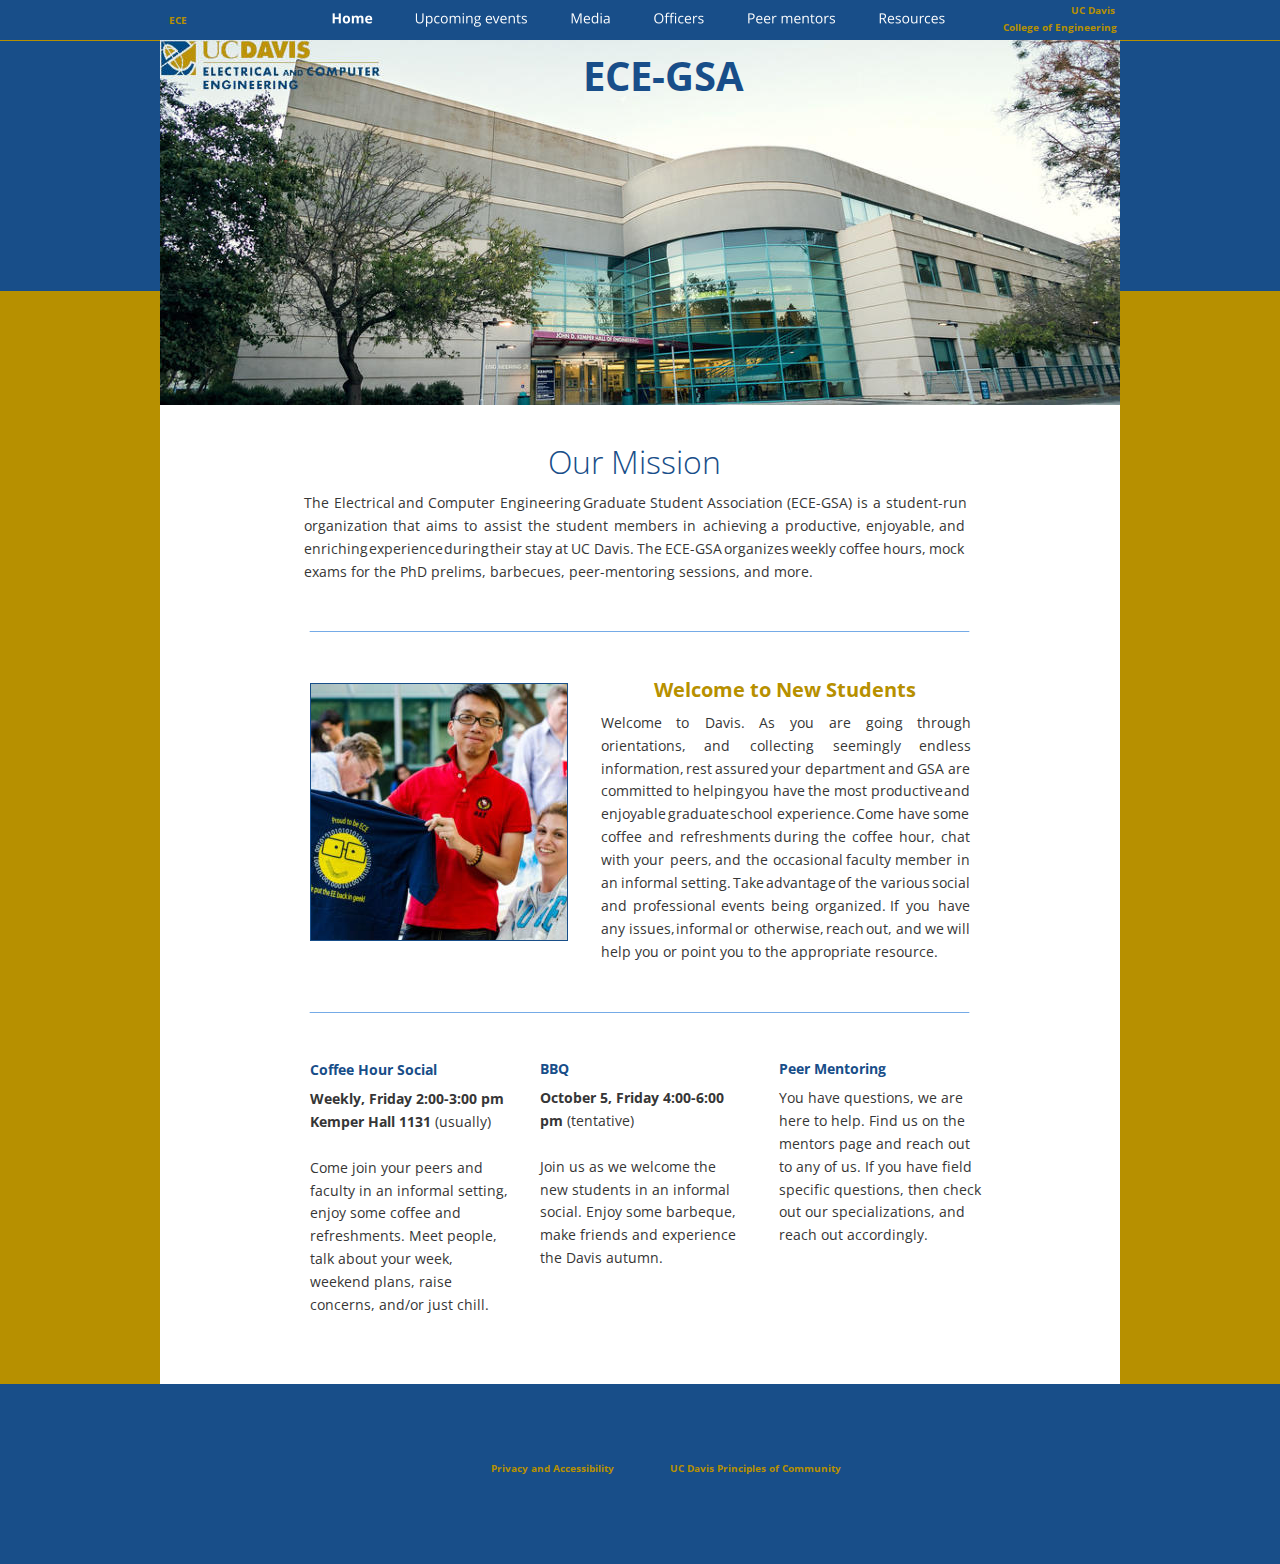
==== home.htm @ 07eee83e "ecegsa_testsite_v0.1" ====
<!DOCTYPE html>
<html lang="en">
<head>
 <meta http-equiv="X-UA-Compatible" content="IE=EDGE"/>
 <meta charset="utf-8"/>
 <meta name="Generator" content="Xara HTML filter v.9.0.0.53"/>
 <meta name="XAR Files" content="home_htm_files/xr_files.txt"/>
 <title>Home</title>
 <meta name="viewport" content="width=device-width, initial-scale=1" />
 <meta name="keywords" content="Electrical and Computer Engineering, ECE, Graduate, Student Association, GSA, University of California, Davis, UC Davis, California, USA"/>
 <meta name="description" content="Official website of Electrical and Computer Engineering Graduate Student Association of University of California, Davis, California"/>
 <link rel="stylesheet" href="home_htm_files/xr_fonts.css"/>
 <script><!--
 if(navigator.userAgent.indexOf('MSIE')!=-1 || navigator.userAgent.indexOf('Trident')!=-1){ document.write('<link rel="stylesheet" href="home_htm_files/xr_fontsie.css"/>');}
 --></script>
 <script>document.documentElement.className="xr_bgh0";</script>
 <link rel="stylesheet" href="home_htm_files/highslide.css" />
 <!--[if lt IE 7]><link rel="stylesheet" href="home_htm_files/highslide-ie6.css" /><![endif]-->
 <script src="home_htm_files/highslide.js"></script>
 <link rel="stylesheet" href="home_htm_files/xr_main.css"/>
 <link rel="stylesheet" href="home_htm_files/custom_styles.css"/>
 <link rel="stylesheet" href="home_htm_files/xr_text.css"/>
 <script src="home_htm_files/roe.js"></script>
 <link rel="stylesheet" href="home_htm_files/xr_all.css" id="xr_mvcss"/>
 <!--[if lt IE 9]><link rel="stylesheet" href="home_htm_files/xr_ie.css"/><![endif]-->
 <script> var xr_multivar=1;xr_ios_ini2();</script>
 <link rel="stylesheet" href="home_htm_files/ani.css"/>
 <style>
  @media screen and (min-width: 800px) {#xr_xr {top:0px;}}
  @media screen and (min-width: 560px) and (max-width: 799px) {#xr_xr {top:0px;}}
  @media screen and (max-width: 559px) {#xr_xr {top:0px;}}
 </style>
 <style>.xr_pbd {position: absolute; border:none;}</style>
</head>
<body class="xr_bgb0">
<div class="xr_ap" id="xr_bph" style="width: 100%; height: 100%; left: 0px; top: 0px; overflow: hidden;">
<div class="xr_ar xr_mvp_1 " style="width: 100%; height: 100%;">
<div class="xr_pbd">
</div>
 <span class="xr_ar" style=" left: 0px; width: 100%; height: 40px; top: 0px; position: absolute; background-color: #184E89;"></span>
<div class="xr_pbd">
</div>
 <span class="xr_ar" style=" left: 0px; width: 100%; height: 250px; top: 41px; position: absolute; background-color: #184E89;"></span>
<div class="xr_pbd">
</div>
 <span class="xr_ar" style=" left: 0px; width: 100%; height: 180px; top: 1384px; position: absolute; background-color: #184E89;"></span>
<div class="xr_pbd">
</div>
</div>
<div class="xr_ar xr_mvp_2 xr_mvpo " style="width: 100%; height: 100%;">
<div class="xr_pbd">
</div>
 <span class="xr_ar" style=" left: 0px; width: 100%; height: 40px; top: 0px; position: absolute; background-color: #184E89;"></span>
<div class="xr_pbd">
</div>
 <span class="xr_ar" style=" left: 0px; width: 100%; height: 250px; top: 41px; position: absolute; background-color: #184E89;"></span>
<div class="xr_pbd">
</div>
 <span class="xr_ar" style=" left: 0px; width: 100%; height: 180px; top: 1319px; position: absolute; background-color: #184E89;"></span>
<div class="xr_pbd">
</div>
</div>
<div class="xr_ar xr_mvp_3 xr_mvpo " style="width: 100%; height: 100%;">
<div class="xr_pbd">
</div>
 <span class="xr_ar" style=" left: 0px; width: 100%; height: 40px; top: 0px; position: absolute; background-color: #184E89;"></span>
<div class="xr_pbd">
</div>
 <span class="xr_ar" style=" left: 0px; width: 100%; height: 250px; top: 41px; position: absolute; background-color: #184E89;"></span>
<div class="xr_pbd">
</div>
 <span class="xr_ar" style=" left: 0px; width: 100%; height: 180px; top: 1698px; position: absolute; background-color: #184E89;"></span>
<div class="xr_pbd">
</div>
</div>
</div>
<!--[if gte IE 9]><!-->
<div id="xr_xr" class="xr_noc" style="position:relative; text-align:left; margin:0 auto;" onmousedown="xr_mm(event);">
<!--<![endif]-->
<!--[if lt IE 9]>
<div class="xr_ap" id="xr_xr" style="width: 960px; height: 1564px; left:50%; margin-left: -480px; text-align: left; top:0px;">
<![endif]-->
 <script>var xr_xr=document.getElementById("xr_xr")</script>
<div id="xr_td" class="xr_td">
<div id="xr_mvp_1" class="xr_mvp_1 xr_bgn_0_-768_2300" style="position:absolute; width:960px; height:1564px;">
<div class="xr_ap xr_pp">
 <span class="xr_ar" style="left:0px;top:0px;width:960px;height:1564px;"></span>
 <span class="xr_ar" style="left:0px;top:291px;width:960px;height:1093px; background-color: #FFFFFF;"></span>
</div>
<div id="xr_xrc1" class="xr_ap xr_xri_ xr_xrc" style="width: 960px; height: 1564px; overflow:hidden;">
<div class="xr_group">
 <img class="xr_rn_ xr_ap" src="home_htm_files/726.jpg" alt="" title="" style="left:0px;top:40px;width:961px;height:365px;"/>
</div>
 <div class="xr_txt xr_s0" style="position: absolute; left:144px; top:474px; width:660px; height:10px;">
  <h1 class="xr_tc Heading_1 xr_s1" style="left: 234.51px; top: -34.2px; width: 191px;margin:0;">Our Mission</h1>
  <span class="xr_tl Normal_text xr_s2" style="top: 19.37px;">The &nbsp;</span>
  <span class="xr_tl Normal_text xr_s2" style="left: 29.95px; top: 19.37px;">Electrical &nbsp;</span>
  <span class="xr_tl Normal_text xr_s2" style="left: 93.74px; top: 19.37px;">and &nbsp;</span>
  <span class="xr_tl Normal_text xr_s2" style="left: 124.46px; top: 19.37px;">Computer &nbsp;</span>
  <span class="xr_tl Normal_text xr_s2" style="left: 196.21px; top: 19.37px;">Engineering &nbsp;</span>
  <span class="xr_tl Normal_text xr_s2" style="left: 279.37px; top: 19.37px;">Graduate &nbsp;</span>
  <span class="xr_tl Normal_text xr_s2" style="left: 346.3px; top: 19.37px;">Student &nbsp;</span>
  <span class="xr_tl Normal_text xr_s2" style="left: 403.24px; top: 19.37px;">Association &nbsp;</span>
  <span class="xr_tl Normal_text xr_s2" style="left: 483.2px; top: 19.37px;">(ECE-GSA) &nbsp;</span>
  <span class="xr_tl Normal_text xr_s2" style="left: 552.88px; top: 19.37px;">is &nbsp;</span>
  <span class="xr_tl Normal_text xr_s2" style="left: 568.86px; top: 19.37px;">a &nbsp;</span>
  <span class="xr_tl Normal_text xr_s2" style="left: 582.4px; top: 19.37px;">student-run </span>
  <span class="xr_tl Normal_text xr_s2" style="top: 42.25px;">organization &nbsp;</span>
  <span class="xr_tl Normal_text xr_s2" style="left: 88.56px; top: 42.25px;">that &nbsp;</span>
  <span class="xr_tl Normal_text xr_s2" style="left: 121.89px; top: 42.25px;">aims &nbsp;</span>
  <span class="xr_tl Normal_text xr_s2" style="left: 159.98px; top: 42.25px;">to &nbsp;</span>
  <span class="xr_tl Normal_text xr_s2" style="left: 180.44px; top: 42.25px;">assist &nbsp;</span>
  <span class="xr_tl Normal_text xr_s2" style="left: 223.81px; top: 42.25px;">the &nbsp;</span>
  <span class="xr_tl Normal_text xr_s2" style="left: 252.27px; top: 42.25px;">student &nbsp;</span>
  <span class="xr_tl Normal_text xr_s2" style="left: 309.52px; top: 42.25px;">members &nbsp;</span>
  <span class="xr_tl Normal_text xr_s2" style="left: 379.31px; top: 42.25px;">in &nbsp;</span>
  <span class="xr_tl Normal_text xr_s2" style="left: 398.51px; top: 42.25px;">achieving &nbsp;</span>
  <span class="xr_tl Normal_text xr_s2" style="left: 466.55px; top: 42.25px;">a &nbsp;</span>
  <span class="xr_tl Normal_text xr_s2" style="left: 481.4px; top: 42.25px;">productive, &nbsp;</span>
  <span class="xr_tl Normal_text xr_s2" style="left: 561.56px; top: 42.25px;">enjoyable, &nbsp;</span>
  <span class="xr_tl Normal_text xr_s2" style="left: 635.04px; top: 42.25px;">and </span>
  <span class="xr_tl Normal_text xr_s2" style="top: 65.13px;">enriching &nbsp;</span>
  <span class="xr_tl Normal_text xr_s2" style="left: 64.54px; top: 65.13px;">experience &nbsp;</span>
  <span class="xr_tl Normal_text xr_s2" style="left: 139.88px; top: 65.13px;">during &nbsp;</span>
  <span class="xr_tl Normal_text xr_s2" style="left: 186.34px; top: 65.13px;">their &nbsp;</span>
  <span class="xr_tl Normal_text xr_s2" style="left: 220.75px; top: 65.13px;">stay &nbsp;</span>
  <span class="xr_tl Normal_text xr_s2" style="left: 250.99px; top: 65.13px;">at &nbsp;</span>
  <span class="xr_tl Normal_text xr_s2" style="left: 267.49px; top: 65.13px;">UC &nbsp;</span>
  <span class="xr_tl Normal_text xr_s2" style="left: 290.28px; top: 65.13px;">Davis. &nbsp;</span>
  <span class="xr_tl Normal_text xr_s2" style="left: 333.01px; top: 65.13px;">The &nbsp;</span>
  <span class="xr_tl Normal_text xr_s2" style="left: 360.97px; top: 65.13px;">ECE-GSA &nbsp;</span>
  <span class="xr_tl Normal_text xr_s2" style="left: 420.39px; top: 65.13px;">organizes &nbsp;</span>
  <span class="xr_tl Normal_text xr_s2" style="left: 486.87px; top: 65.13px;">weekly &nbsp;</span>
  <span class="xr_tl Normal_text xr_s2" style="left: 535.18px; top: 65.13px;">coffee &nbsp;</span>
  <span class="xr_tl Normal_text xr_s2" style="left: 579.27px; top: 65.13px;">hours, &nbsp;</span>
  <span class="xr_tl Normal_text xr_s2" style="left: 624.51px; top: 65.13px;">mock </span>
  <span class="xr_tl Normal_text xr_s2" style="top: 88.01px;">exams for the PhD prelims, barbecues, peer-mentoring sessions, and more.</span>
 </div>
 <img class="xr_rn_ xr_ap" src="home_htm_files/511.png" alt="" title="" style="left:149px;top:631px;width:661px;height:1px;"/>
<div class="xr_group">
 <span class="xr_rn_ xr_ar" style="left:150px;top:683px;width:256px;height:256px; background:url('home_htm_files/729.jpg') -1px -1px no-repeat; background-size: 257px 257px; border: 1px solid #184E89;"></span>
</div>
 <div class="xr_txt xr_s3" style="position: absolute; left:441px; top:697px; width:368px; height:10px;">
  <h2 class="xr_tc Heading_2 xr_s4" style="left: 40.17px; top: -21.38px; width: 288px;margin:0;">Welcome to New Students</h2>
  <span class="xr_tl Normal_text xr_s2" style="top: 15.86px;">Welcome &nbsp;&nbsp;&nbsp;&nbsp;</span>
  <span class="xr_tl Normal_text xr_s2" style="left: 75.31px; top: 15.86px;">to &nbsp;&nbsp;&nbsp;&nbsp;</span>
  <span class="xr_tl Normal_text xr_s2" style="left: 103.94px; top: 15.86px;">Davis. &nbsp;&nbsp;&nbsp;&nbsp;</span>
  <span class="xr_tl Normal_text xr_s2" style="left: 158.13px; top: 15.86px;">As &nbsp;&nbsp;&nbsp;&nbsp;</span>
  <span class="xr_tl Normal_text xr_s2" style="left: 188.9px; top: 15.86px;">you &nbsp;&nbsp;&nbsp;&nbsp;</span>
  <span class="xr_tl Normal_text xr_s2" style="left: 228.24px; top: 15.86px;">are &nbsp;&nbsp;&nbsp;&nbsp;</span>
  <span class="xr_tl Normal_text xr_s2" style="left: 264.55px; top: 15.86px;">going &nbsp;&nbsp;&nbsp;&nbsp;</span>
  <span class="xr_tl Normal_text xr_s2" style="left: 315.71px; top: 15.86px;">through </span>
  <span class="xr_tl Normal_text xr_s2" style="top: 38.74px;">orientations, &nbsp;&nbsp;&nbsp;&nbsp;&nbsp;</span>
  <span class="xr_tl Normal_text xr_s2" style="left: 103.39px; top: 38.74px;">and &nbsp;&nbsp;&nbsp;&nbsp;&nbsp;</span>
  <span class="xr_tl Normal_text xr_s2" style="left: 149.21px; top: 38.74px;">collecting &nbsp;&nbsp;&nbsp;&nbsp;&nbsp;</span>
  <span class="xr_tl Normal_text xr_s2" style="left: 231.55px; top: 38.74px;">seemingly &nbsp;&nbsp;&nbsp;&nbsp;&nbsp;</span>
  <span class="xr_tl Normal_text xr_s2" style="left: 318.22px; top: 38.74px;">endless </span>
  <span class="xr_tl Normal_text xr_s2" style="top: 61.61px;">information, &nbsp;</span>
  <span class="xr_tl Normal_text xr_s2" style="left: 85.14px; top: 61.61px;">rest &nbsp;</span>
  <span class="xr_tl Normal_text xr_s2" style="left: 114.36px; top: 61.61px;">assured &nbsp;</span>
  <span class="xr_tl Normal_text xr_s2" style="left: 170.28px; top: 61.61px;">your &nbsp;</span>
  <span class="xr_tl Normal_text xr_s2" style="left: 204.41px; top: 61.61px;">department &nbsp;</span>
  <span class="xr_tl Normal_text xr_s2" style="left: 286.6px; top: 61.61px;">and &nbsp;</span>
  <span class="xr_tl Normal_text xr_s2" style="left: 315.87px; top: 61.61px;">GSA &nbsp;</span>
  <span class="xr_tl Normal_text xr_s2" style="left: 346.92px; top: 61.61px;">are </span>
  <span class="xr_tl Normal_text xr_s2" style="top: 84.49px;">committed &nbsp;</span>
  <span class="xr_tl Normal_text xr_s2" style="left: 74.87px; top: 84.49px;">to &nbsp;</span>
  <span class="xr_tl Normal_text xr_s2" style="left: 92.11px; top: 84.49px;">helping &nbsp;</span>
  <span class="xr_tl Normal_text xr_s2" style="left: 144.33px; top: 84.49px;">you &nbsp;</span>
  <span class="xr_tl Normal_text xr_s2" style="left: 172.27px; top: 84.49px;">have &nbsp;</span>
  <span class="xr_tl Normal_text xr_s2" style="left: 207.36px; top: 84.49px;">the &nbsp;</span>
  <span class="xr_tl Normal_text xr_s2" style="left: 232.6px; top: 84.49px;">most &nbsp;</span>
  <span class="xr_tl Normal_text xr_s2" style="left: 269.54px; top: 84.49px;">productive &nbsp;</span>
  <span class="xr_tl Normal_text xr_s2" style="left: 343.04px; top: 84.49px;">and </span>
  <span class="xr_tl Normal_text xr_s2" style="top: 107.37px;">enjoyable &nbsp;</span>
  <span class="xr_tl Normal_text xr_s2" style="left: 66.86px; top: 107.37px;">graduate &nbsp;</span>
  <span class="xr_tl Normal_text xr_s2" style="left: 129.38px; top: 107.37px;">school &nbsp;</span>
  <span class="xr_tl Normal_text xr_s2" style="left: 175.65px; top: 107.37px;">experience. &nbsp;</span>
  <span class="xr_tl Normal_text xr_s2" style="left: 254.82px; top: 107.37px;">Come &nbsp;</span>
  <span class="xr_tl Normal_text xr_s2" style="left: 296.86px; top: 107.37px;">have &nbsp;</span>
  <span class="xr_tl Normal_text xr_s2" style="left: 331.98px; top: 107.37px;">some </span>
  <span class="xr_tl Normal_text xr_s2" style="top: 130.25px;">coffee &nbsp;</span>
  <span class="xr_tl Normal_text xr_s2" style="left: 47.15px; top: 130.25px;">and &nbsp;</span>
  <span class="xr_tl Normal_text xr_s2" style="left: 78.95px; top: 130.25px;">refreshments &nbsp;</span>
  <span class="xr_tl Normal_text xr_s2" style="left: 173.47px; top: 130.25px;">during &nbsp;</span>
  <span class="xr_tl Normal_text xr_s2" style="left: 223px; top: 130.25px;">the &nbsp;</span>
  <span class="xr_tl Normal_text xr_s2" style="left: 251.23px; top: 130.25px;">coffee &nbsp;</span>
  <span class="xr_tl Normal_text xr_s2" style="left: 298.38px; top: 130.25px;">hour, &nbsp;</span>
  <span class="xr_tl Normal_text xr_s2" style="left: 340.01px; top: 130.25px;">chat </span>
  <span class="xr_tl Normal_text xr_s2" style="top: 153.12px;">with &nbsp;</span>
  <span class="xr_tl Normal_text xr_s2" style="left: 33.47px; top: 153.12px;">your &nbsp;</span>
  <span class="xr_tl Normal_text xr_s2" style="left: 68.8px; top: 153.12px;">peers, &nbsp;</span>
  <span class="xr_tl Normal_text xr_s2" style="left: 114.42px; top: 153.12px;">and &nbsp;</span>
  <span class="xr_tl Normal_text xr_s2" style="left: 144.89px; top: 153.12px;">the &nbsp;</span>
  <span class="xr_tl Normal_text xr_s2" style="left: 171.79px; top: 153.12px;">occasional &nbsp;</span>
  <span class="xr_tl Normal_text xr_s2" style="left: 245.47px; top: 153.12px;">faculty &nbsp;</span>
  <span class="xr_tl Normal_text xr_s2" style="left: 294.3px; top: 153.12px;">member &nbsp;</span>
  <span class="xr_tl Normal_text xr_s2" style="left: 355.86px; top: 153.12px;">in </span>
  <span class="xr_tl Normal_text xr_s2" style="top: 176px;">an &nbsp;</span>
  <span class="xr_tl Normal_text xr_s2" style="left: 20.36px; top: 176px;">informal &nbsp;</span>
  <span class="xr_tl Normal_text xr_s2" style="left: 79.75px; top: 176px;">setting. &nbsp;</span>
  <span class="xr_tl Normal_text xr_s2" style="left: 131.68px; top: 176px;">Take &nbsp;</span>
  <span class="xr_tl Normal_text xr_s2" style="left: 165px; top: 176px;">advantage &nbsp;</span>
  <span class="xr_tl Normal_text xr_s2" style="left: 237px; top: 176px;">of &nbsp;</span>
  <span class="xr_tl Normal_text xr_s2" style="left: 254.18px; top: 176px;">the &nbsp;</span>
  <span class="xr_tl Normal_text xr_s2" style="left: 279.55px; top: 176px;">various &nbsp;</span>
  <span class="xr_tl Normal_text xr_s2" style="left: 331.32px; top: 176px;">social </span>
  <span class="xr_tl Normal_text xr_s2" style="top: 198.88px;">and &nbsp;&nbsp;</span>
  <span class="xr_tl Normal_text xr_s2" style="left: 32.31px; top: 198.88px;">professional &nbsp;&nbsp;</span>
  <span class="xr_tl Normal_text xr_s2" style="left: 120.01px; top: 198.88px;">events &nbsp;&nbsp;</span>
  <span class="xr_tl Normal_text xr_s2" style="left: 170.02px; top: 198.88px;">being &nbsp;&nbsp;</span>
  <span class="xr_tl Normal_text xr_s2" style="left: 213.61px; top: 198.88px;">organized. &nbsp;&nbsp;</span>
  <span class="xr_tl Normal_text xr_s2" style="left: 289.29px; top: 198.88px;">If &nbsp;&nbsp;</span>
  <span class="xr_tl Normal_text xr_s2" style="left: 305.29px; top: 198.88px;">you &nbsp;&nbsp;</span>
  <span class="xr_tl Normal_text xr_s2" style="left: 336.75px; top: 198.88px;">have </span>
  <span class="xr_tl Normal_text xr_s2" style="top: 221.75px;">any &nbsp;</span>
  <span class="xr_tl Normal_text xr_s2" style="left: 27.5px; top: 221.75px;">issues, &nbsp;</span>
  <span class="xr_tl Normal_text xr_s2" style="left: 75.03px; top: 221.75px;">informal &nbsp;</span>
  <span class="xr_tl Normal_text xr_s2" style="left: 134.49px; top: 221.75px;">or &nbsp;</span>
  <span class="xr_tl Normal_text xr_s2" style="left: 152.73px; top: 221.75px;">otherwise, &nbsp;</span>
  <span class="xr_tl Normal_text xr_s2" style="left: 224.75px; top: 221.75px;">reach &nbsp;</span>
  <span class="xr_tl Normal_text xr_s2" style="left: 265.16px; top: 221.75px;">out, &nbsp;</span>
  <span class="xr_tl Normal_text xr_s2" style="left: 294.65px; top: 221.75px;">and &nbsp;</span>
  <span class="xr_tl Normal_text xr_s2" style="left: 323.67px; top: 221.75px;">we &nbsp;</span>
  <span class="xr_tl Normal_text xr_s2" style="left: 346.48px; top: 221.75px;">will </span>
  <span class="xr_tl Normal_text xr_s2" style="top: 244.63px;">help you or point you to the appropriate resource.</span>
 </div>
 <img class="xr_rn_ xr_ap" src="home_htm_files/513.png" alt="" title="" style="left:149px;top:1011px;width:661px;height:2px;"/>
 <div class="xr_txt xr_s5" style="position: absolute; left:150px; top:1075px; width:191px; height:10px;">
  <h3 class="xr_tl Heading_3 xr_s6" style="top: -14.96px;margin:0;">Coffee Hour Social</h3>
  <span class="xr_tl Normal_text xr_s7" style="top: 14.1px;">Weekly, Friday 2:00-3:00 pm</span>
  <span class="xr_tl Normal_text xr_s8" style="top: 36.98px;"><span class="Normal_text xr_s7" style="">Kemper Hall 1131 </span><span class="Normal_text xr_s2" style="">(usually) </span></span>
  <span class="xr_tl Normal_text xr_s2" style="top: 82.73px;">Come join your peers and </span>
  <span class="xr_tl Normal_text xr_s2" style="top: 105.61px;">faculty in an informal setting, </span>
  <span class="xr_tl Normal_text xr_s2" style="top: 128.49px;">enjoy some coffee and </span>
  <span class="xr_tl Normal_text xr_s2" style="top: 151.36px;">refreshments. Meet people, </span>
  <span class="xr_tl Normal_text xr_s2" style="top: 174.24px;">talk about your week, </span>
  <span class="xr_tl Normal_text xr_s2" style="top: 197.12px;">weekend plans, raise </span>
  <span class="xr_tl Normal_text xr_s2" style="top: 220px;">concerns, and/or just chill.</span>
 </div>
 <div class="xr_txt xr_s5" style="position: absolute; left:380px; top:1074px; width:190px; height:10px;">
  <h3 class="xr_tl Heading_3 xr_s6" style="top: -14.96px;margin:0;">BBQ</h3>
  <span class="xr_tl Normal_text xr_s7" style="top: 14.1px;">October 5, Friday 4:00-6:00 </span>
  <span class="xr_tl Normal_text xr_s8" style="top: 36.98px;"><span class="Normal_text xr_s7" style="">pm</span><span class="Normal_text xr_s2" style="">&nbsp;(tentative)</span></span>
  <span class="xr_tl Normal_text xr_s2" style="top: 82.73px;">Join us as we welcome the </span>
  <span class="xr_tl Normal_text xr_s2" style="top: 105.61px;">new students in an informal </span>
  <span class="xr_tl Normal_text xr_s2" style="top: 128.49px;">social. Enjoy some barbeque, </span>
  <span class="xr_tl Normal_text xr_s2" style="top: 151.36px;">make friends and experience </span>
  <span class="xr_tl Normal_text xr_s2" style="top: 174.24px;">the Davis autumn.</span>
 </div>
 <div class="xr_txt xr_s5" style="position: absolute; left:619px; top:1074px; width:193px; height:10px;">
  <h3 class="xr_tl Heading_3 xr_s6" style="top: -14.96px;margin:0;">Peer Mentoring</h3>
  <span class="xr_tl Normal_text xr_s2" style="top: 14.1px;">You have questions, we are </span>
  <span class="xr_tl Normal_text xr_s2" style="top: 36.98px;">here to help. Find us on the </span>
  <span class="xr_tl Normal_text xr_s2" style="top: 59.85px;">mentors page and reach out </span>
  <span class="xr_tl Normal_text xr_s2" style="top: 82.73px;">to any of us. If you have field </span>
  <span class="xr_tl Normal_text xr_s2" style="top: 105.61px;">specific questions, then check </span>
  <span class="xr_tl Normal_text xr_s2" style="top: 128.49px;">out our specializations, and </span>
  <span class="xr_tl Normal_text xr_s2" style="top: 151.36px;">reach out accordingly.</span>
 </div>
<div class="xr_group">
 <a href="https://www.ece.ucdavis.edu/" target="_blank" onclick="return(xr_nn());">
  <img class="xr_rn_ xr_ap" src="home_htm_files/731.jpg" alt="" title="" onmousemove="xr_mo(this,0,event)" style="left:0px;top:40px;width:320px;height:51px;"/>
 </a>
</div>
<div class="xr_group">
 <div class="xr_txt xr_s9" style="position: absolute; left:505px; top:1472px; width:345px; height:10px;">
  <span class="xr_tc xr_s9" style="left: -179.11px; top: -10.69px; width: 134px;"><a href="https://engineering.ucdavis.edu/about/privacy-and-accessibility/" target="_blank" onclick="return(xr_nn());" onmousemove="xr_mo(this,0)" >Privacy and Accessibility</a></span>
  <span class="xr_tc xr_s9" style="left: -31.57px; top: -10.69px; width: 214px;">&nbsp;&nbsp;&nbsp;&nbsp;&nbsp;&nbsp;&nbsp;&nbsp;&nbsp; <a href="http://occr.ucdavis.edu/poc/" target="_blank" onclick="return(xr_nn());" onmousemove="xr_mo(this,0)" >UC Davis Principles of Community</a></span>
 </div>
</div>
<div class="xr_group">
 <div class="xr_txt xr_s9" style="position: absolute; left:957px; top:14px; width:123px; height:10px;">
  <span class="xr_tr xr_s9" style="left: -49.35px; top: -10.69px; width: 62px;"><a href="https://www.ucdavis.edu/" target="_blank" onclick="return(xr_nn());" onmousemove="xr_mo(this,0)" >UC Davis</a>&nbsp;&nbsp;&nbsp;&nbsp; </span>
  <span class="xr_tr xr_s9" style="left: -121.51px; top: 5.65px; width: 122px;"><a href="http://engineering.ucdavis.edu/" target="_blank" onclick="return(xr_nn());" onmousemove="xr_mo(this,0)" >College of Engineering</a></span>
 </div>
</div>
<div class="xr_group">
 <div class="xr_txt Normal_text xr_s10" style="position: absolute; left:9px; top:24px; width:16px; height:10px;">
  <span class="xr_tl Normal_text xr_s10" style="top: -10.69px;"><a href="https://www.ece.ucdavis.edu/" target="_blank" onclick="return(xr_nn());" onmousemove="xr_mo(this,0)" >ECE</a></span>
 </div>
</div>
<div class="xr_group">
 <div class="xr_txt Heading_3 xr_s11" style="position: absolute; left:423px; top:91px; width:158px; height:10px;">
  <h3 class="xr_tl Heading_3 xr_s11" style="top: -42.75px;margin:0;">ECE-GSA</h3>
 </div>
</div>
 <div id="xr_xo0" class="xr_ap" style="left:0; top:0; width:960px; height:100px; visibility:hidden; z-index:3;">
 <a href="" onclick="return(false);" onmousedown="xr_ppir(this);">
 </a>
 </div>
 <div id="xr_xd0"></div>
</div>
<div class="xr_xpos" style="position:absolute; left: 158px; top: 0px; width:642px; height:40px;">
<div id="xr_nb1" class="xr_ar">
 <div class="xr_ar xr_nb0">
 <a href="javascript:;" onclick="return(xr_nn());">
  <img class="xr_rn_ xr_ap" src="home_htm_files/1562.png" alt="Home" title="" onmousemove="xr_mo(this,0,event)" style="left:0px;top:0px;width:68px;height:40px;"/>
  <img class="xr_rn_ xr_ap xr_rs" src="home_htm_files/1569.png" alt="Home" title="" onmousemove="xr_mo(this,0)" style="left:3px;top:0px;width:62px;height:40px;"/>
 </a>
 </div>
 <div class="xr_ar xr_nb0">
 <a href="upcoming%20events.htm" target="_self" onclick="return(xr_nn());">
  <img class="xr_rn_ xr_ap" src="home_htm_files/1563.png" alt="Upcoming events" title="" onmousemove="xr_mo(this,0,event)" style="left:83px;top:0px;width:141px;height:40px;"/>
  <img class="xr_rn_ xr_ap xr_ro xr_ro0 xr_tt3" src="home_htm_files/1570.png" alt="Upcoming events" title="" onmousemove="xr_mo(this,0)" style="left:83px;top:0px;width:141px;height:40px;"/>
 </a>
 </div>
 <div class="xr_ar xr_nb0">
 <a href="media.htm" target="_self" onclick="return(xr_nn());">
  <img class="xr_rn_ xr_ap" src="home_htm_files/1564.png" alt="Media" title="" onmousemove="xr_mo(this,0,event)" style="left:238px;top:0px;width:69px;height:40px;"/>
  <img class="xr_rn_ xr_ap xr_ro xr_ro0 xr_tt3" src="home_htm_files/1571.png" alt="Media" title="" onmousemove="xr_mo(this,0)" style="left:241px;top:0px;width:63px;height:40px;"/>
 </a>
 </div>
 <div class="xr_ar xr_nb0">
 <a href="officers.htm" target="_self" onclick="return(xr_nn());">
  <img class="xr_rn_ xr_ap" src="home_htm_files/1565.png" alt="Officers" title="" onmousemove="xr_mo(this,0,event)" style="left:321px;top:0px;width:80px;height:40px;"/>
  <img class="xr_rn_ xr_ap xr_ro xr_ro0 xr_tt3" src="home_htm_files/1572.png" alt="Officers" title="" onmousemove="xr_mo(this,0)" style="left:323px;top:0px;width:76px;height:40px;"/>
 </a>
 </div>
 <div class="xr_ar xr_nb0">
 <a href="peer%20mentors.htm" target="_self" onclick="return(xr_nn());">
  <img class="xr_rn_ xr_ap" src="home_htm_files/1566.png" alt="Peer mentors" title="" onmousemove="xr_mo(this,0,event)" style="left:415px;top:0px;width:117px;height:40px;"/>
  <img class="xr_rn_ xr_ap xr_ro xr_ro0 xr_tt3" src="home_htm_files/1573.png" alt="Peer mentors" title="" onmousemove="xr_mo(this,0)" style="left:416px;top:0px;width:115px;height:40px;"/>
 </a>
 </div>
 <div class="xr_ar xr_nb0">
 <a href="resources.htm" target="_self" onclick="return(xr_nn());">
  <img class="xr_rn_ xr_ap" src="home_htm_files/1567.png" alt="Resources" title="" onmousemove="xr_mo(this,0,event)" style="left:546px;top:0px;width:96px;height:40px;"/>
  <img class="xr_rn_ xr_ap xr_ro xr_ro0 xr_tt3" src="home_htm_files/1574.png" alt="Resources" title="" onmousemove="xr_mo(this,0)" style="left:548px;top:0px;width:92px;height:40px;"/>
 </a>
 </div>
</div>
</div>
</div>
<div id="xr_mvp_2" class="xr_mvp_2 xr_bgn_1_-768_2235 xr_mvpo" style="position:absolute; width:640px; height:1499px;">
<div class="xr_ap xr_pp">
 <span class="xr_ar" style="left:0px;top:0px;width:640px;height:1499px;"></span>
 <span class="xr_ar" style="left:0px;top:291px;width:640px;height:1028px; background-color: #FFFFFF;"></span>
</div>
<div id="xr_xrc2" class="xr_ap xr_xri_ xr_xrc" style="width: 640px; height: 1499px; overflow:hidden;">
<div class="xr_group">
 <img class="xr_rn_ xr_ap" src="home_htm_files/745.jpg" alt="" title="" style="left:0px;top:41px;width:640px;height:261px;"/>
</div>
 <div class="xr_txt xr_s3" style="position: absolute; left:39px; top:348px; width:560px; height:10px;">
  <h1 class="xr_tc Heading_1 xr_s1" style="left: 184.71px; top: -34.2px; width: 191px;margin:0;">Our Mission</h1>
  <span class="xr_tl Normal_text xr_s2" style="top: 19.37px;">The &nbsp;</span>
  <span class="xr_tl Normal_text xr_s2" style="left: 28.32px; top: 19.37px;">Electrical &nbsp;</span>
  <span class="xr_tl Normal_text xr_s2" style="left: 90.49px; top: 19.37px;">and &nbsp;</span>
  <span class="xr_tl Normal_text xr_s2" style="left: 119.58px; top: 19.37px;">Computer &nbsp;</span>
  <span class="xr_tl Normal_text xr_s2" style="left: 189.7px; top: 19.37px;">Engineering &nbsp;</span>
  <span class="xr_tl Normal_text xr_s2" style="left: 271.25px; top: 19.37px;">Graduate &nbsp;</span>
  <span class="xr_tl Normal_text xr_s2" style="left: 336.55px; top: 19.37px;">Student &nbsp;</span>
  <span class="xr_tl Normal_text xr_s2" style="left: 391.86px; top: 19.37px;">Association &nbsp;</span>
  <span class="xr_tl Normal_text xr_s2" style="left: 470.19px; top: 19.37px;">(ECE-GSA) &nbsp;</span>
  <span class="xr_tl Normal_text xr_s2" style="left: 538.25px; top: 19.37px;">is &nbsp;</span>
  <span class="xr_tl Normal_text xr_s2" style="left: 552.6px; top: 19.37px;">a </span>
  <span class="xr_tl Normal_text xr_s2" style="top: 42.25px;">student-run &nbsp;</span>
  <span class="xr_tl Normal_text xr_s2" style="left: 84.78px; top: 42.25px;">organization &nbsp;</span>
  <span class="xr_tl Normal_text xr_s2" style="left: 173.47px; top: 42.25px;">that &nbsp;</span>
  <span class="xr_tl Normal_text xr_s2" style="left: 206.92px; top: 42.25px;">aims &nbsp;</span>
  <span class="xr_tl Normal_text xr_s2" style="left: 245.14px; top: 42.25px;">to &nbsp;</span>
  <span class="xr_tl Normal_text xr_s2" style="left: 265.73px; top: 42.25px;">assist &nbsp;</span>
  <span class="xr_tl Normal_text xr_s2" style="left: 309.23px; top: 42.25px;">the &nbsp;</span>
  <span class="xr_tl Normal_text xr_s2" style="left: 337.81px; top: 42.25px;">student &nbsp;</span>
  <span class="xr_tl Normal_text xr_s2" style="left: 395.19px; top: 42.25px;">members &nbsp;</span>
  <span class="xr_tl Normal_text xr_s2" style="left: 465.1px; top: 42.25px;">in &nbsp;</span>
  <span class="xr_tl Normal_text xr_s2" style="left: 484.43px; top: 42.25px;">achieving &nbsp;</span>
  <span class="xr_tl Normal_text xr_s2" style="left: 552.6px; top: 42.25px;">a </span>
  <span class="xr_tl Normal_text xr_s2" style="top: 65.13px;">productive, &nbsp;</span>
  <span class="xr_tl Normal_text xr_s2" style="left: 79.35px; top: 65.13px;">enjoyable, &nbsp;</span>
  <span class="xr_tl Normal_text xr_s2" style="left: 152.03px; top: 65.13px;">and &nbsp;</span>
  <span class="xr_tl Normal_text xr_s2" style="left: 183.25px; top: 65.13px;">enriching &nbsp;</span>
  <span class="xr_tl Normal_text xr_s2" style="left: 250.28px; top: 65.13px;">experience &nbsp;</span>
  <span class="xr_tl Normal_text xr_s2" style="left: 328.11px; top: 65.13px;">during &nbsp;</span>
  <span class="xr_tl Normal_text xr_s2" style="left: 377.07px; top: 65.13px;">their &nbsp;</span>
  <span class="xr_tl Normal_text xr_s2" style="left: 413.98px; top: 65.13px;">stay &nbsp;</span>
  <span class="xr_tl Normal_text xr_s2" style="left: 446.7px; top: 65.13px;">at &nbsp;</span>
  <span class="xr_tl Normal_text xr_s2" style="left: 465.69px; top: 65.13px;">UC &nbsp;</span>
  <span class="xr_tl Normal_text xr_s2" style="left: 490.98px; top: 65.13px;">Davis. &nbsp;</span>
  <span class="xr_tl Normal_text xr_s2" style="left: 536.19px; top: 65.13px;">The </span>
  <span class="xr_tl Normal_text xr_s2" style="top: 88.01px;">ECE-GSA &nbsp;</span>
  <span class="xr_tl Normal_text xr_s2" style="left: 59.87px; top: 88.01px;">organizes &nbsp;</span>
  <span class="xr_tl Normal_text xr_s2" style="left: 126.8px; top: 88.01px;">weekly &nbsp;</span>
  <span class="xr_tl Normal_text xr_s2" style="left: 175.57px; top: 88.01px;">coffee &nbsp;</span>
  <span class="xr_tl Normal_text xr_s2" style="left: 220.11px; top: 88.01px;">hours, &nbsp;</span>
  <span class="xr_tl Normal_text xr_s2" style="left: 265.8px; top: 88.01px;">mock &nbsp;</span>
  <span class="xr_tl Normal_text xr_s2" style="left: 305.51px; top: 88.01px;">exams &nbsp;</span>
  <span class="xr_tl Normal_text xr_s2" style="left: 352.13px; top: 88.01px;">for &nbsp;</span>
  <span class="xr_tl Normal_text xr_s2" style="left: 375.27px; top: 88.01px;">the &nbsp;</span>
  <span class="xr_tl Normal_text xr_s2" style="left: 400.88px; top: 88.01px;">PhD &nbsp;</span>
  <span class="xr_tl Normal_text xr_s2" style="left: 432.34px; top: 88.01px;">prelims, &nbsp;</span>
  <span class="xr_tl Normal_text xr_s2" style="left: 488.64px; top: 88.01px;">barbecues, </span>
  <span class="xr_tl Normal_text xr_s2" style="top: 110.88px;">peer-mentoring sessions, and more.</span>
 </div>
 <img class="xr_rn_ xr_ap" src="home_htm_files/521.png" alt="" title="" style="left:19px;top:528px;width:602px;height:2px;"/>
 <div class="xr_txt xr_s3" style="position: absolute; left:300px; top:596px; width:319px; height:10px;">
  <h2 class="xr_tc Heading_2 xr_s4" style="left: 15.91px; top: -21.38px; width: 288px;margin:0;">Welcome to New Students</h2>
  <span class="xr_tl Normal_text xr_s2" style="top: 15.86px;">Welcome &nbsp;&nbsp;</span>
  <span class="xr_tl Normal_text xr_s2" style="left: 68.38px; top: 15.86px;">to &nbsp;&nbsp;</span>
  <span class="xr_tl Normal_text xr_s2" style="left: 90.08px; top: 15.86px;">Davis. &nbsp;&nbsp;</span>
  <span class="xr_tl Normal_text xr_s2" style="left: 137.33px; top: 15.86px;">As &nbsp;&nbsp;</span>
  <span class="xr_tl Normal_text xr_s2" style="left: 161.17px; top: 15.86px;">you &nbsp;&nbsp;</span>
  <span class="xr_tl Normal_text xr_s2" style="left: 193.57px; top: 15.86px;">are &nbsp;&nbsp;</span>
  <span class="xr_tl Normal_text xr_s2" style="left: 222.95px; top: 15.86px;">going &nbsp;&nbsp;</span>
  <span class="xr_tl Normal_text xr_s2" style="left: 267.18px; top: 15.86px;">through </span>
  <span class="xr_tl Normal_text xr_s2" style="top: 38.74px;">orientations, &nbsp;&nbsp;</span>
  <span class="xr_tl Normal_text xr_s2" style="left: 91.26px; top: 38.74px;">and &nbsp;&nbsp;</span>
  <span class="xr_tl Normal_text xr_s2" style="left: 124.95px; top: 38.74px;">collecting &nbsp;&nbsp;</span>
  <span class="xr_tl Normal_text xr_s2" style="left: 195.15px; top: 38.74px;">seemingly &nbsp;&nbsp;</span>
  <span class="xr_tl Normal_text xr_s2" style="left: 269.69px; top: 38.74px;">endless </span>
  <span class="xr_tl Normal_text xr_s2" style="top: 61.61px;">information, &nbsp;</span>
  <span class="xr_tl Normal_text xr_s2" style="left: 86.72px; top: 61.61px;">rest &nbsp;</span>
  <span class="xr_tl Normal_text xr_s2" style="left: 117.53px; top: 61.61px;">assured &nbsp;</span>
  <span class="xr_tl Normal_text xr_s2" style="left: 175.03px; top: 61.61px;">your &nbsp;</span>
  <span class="xr_tl Normal_text xr_s2" style="left: 210.74px; top: 61.61px;">department &nbsp;</span>
  <span class="xr_tl Normal_text xr_s2" style="left: 294.5px; top: 61.61px;">and </span>
  <span class="xr_tl Normal_text xr_s2" style="top: 84.49px;">GSA &nbsp;&nbsp;</span>
  <span class="xr_tl Normal_text xr_s2" style="left: 35.61px; top: 84.49px;">are &nbsp;&nbsp;</span>
  <span class="xr_tl Normal_text xr_s2" style="left: 65.56px; top: 84.49px;">committed &nbsp;&nbsp;</span>
  <span class="xr_tl Normal_text xr_s2" style="left: 145.46px; top: 84.49px;">to &nbsp;&nbsp;</span>
  <span class="xr_tl Normal_text xr_s2" style="left: 167.73px; top: 84.49px;">helping &nbsp;&nbsp;</span>
  <span class="xr_tl Normal_text xr_s2" style="left: 224.98px; top: 84.49px;">you &nbsp;&nbsp;</span>
  <span class="xr_tl Normal_text xr_s2" style="left: 257.95px; top: 84.49px;">have &nbsp;&nbsp;</span>
  <span class="xr_tl Normal_text xr_s2" style="left: 298.08px; top: 84.49px;">the </span>
  <span class="xr_tl Normal_text xr_s2" style="top: 107.37px;">most &nbsp;</span>
  <span class="xr_tl Normal_text xr_s2" style="left: 38.65px; top: 107.37px;">productive &nbsp;</span>
  <span class="xr_tl Normal_text xr_s2" style="left: 113.85px; top: 107.37px;">and &nbsp;</span>
  <span class="xr_tl Normal_text xr_s2" style="left: 144.35px; top: 107.37px;">enjoyable &nbsp;</span>
  <span class="xr_tl Normal_text xr_s2" style="left: 212.88px; top: 107.37px;">graduate &nbsp;</span>
  <span class="xr_tl Normal_text xr_s2" style="left: 277.08px; top: 107.37px;">school </span>
  <span class="xr_tl Normal_text xr_s2" style="top: 130.25px;">experience. &nbsp;&nbsp;&nbsp;&nbsp;</span>
  <span class="xr_tl Normal_text xr_s2" style="left: 89.99px; top: 130.25px;">Come &nbsp;&nbsp;&nbsp;&nbsp;</span>
  <span class="xr_tl Normal_text xr_s2" style="left: 142.85px; top: 130.25px;">have &nbsp;&nbsp;&nbsp;&nbsp;</span>
  <span class="xr_tl Normal_text xr_s2" style="left: 188.79px; top: 130.25px;">some &nbsp;&nbsp;&nbsp;&nbsp;</span>
  <span class="xr_tl Normal_text xr_s2" style="left: 239.49px; top: 130.25px;">coffee &nbsp;&nbsp;&nbsp;&nbsp;</span>
  <span class="xr_tl Normal_text xr_s2" style="left: 294.5px; top: 130.25px;">and </span>
  <span class="xr_tl Normal_text xr_s2" style="top: 153.12px;">refreshments &nbsp;</span>
  <span class="xr_tl Normal_text xr_s2" style="left: 93.79px; top: 153.12px;">during &nbsp;</span>
  <span class="xr_tl Normal_text xr_s2" style="left: 142.59px; top: 153.12px;">the &nbsp;</span>
  <span class="xr_tl Normal_text xr_s2" style="left: 170.09px; top: 153.12px;">coffee &nbsp;</span>
  <span class="xr_tl Normal_text xr_s2" style="left: 216.51px; top: 153.12px;">hour, &nbsp;</span>
  <span class="xr_tl Normal_text xr_s2" style="left: 257.41px; top: 153.12px;">chat &nbsp;</span>
  <span class="xr_tl Normal_text xr_s2" style="left: 291.5px; top: 153.12px;">with </span>
  <span class="xr_tl Normal_text xr_s2" style="top: 176px;">your &nbsp;</span>
  <span class="xr_tl Normal_text xr_s2" style="left: 35.76px; top: 176px;">peers, &nbsp;</span>
  <span class="xr_tl Normal_text xr_s2" style="left: 81.81px; top: 176px;">and &nbsp;</span>
  <span class="xr_tl Normal_text xr_s2" style="left: 112.71px; top: 176px;">the &nbsp;</span>
  <span class="xr_tl Normal_text xr_s2" style="left: 140.04px; top: 176px;">occasional &nbsp;</span>
  <span class="xr_tl Normal_text xr_s2" style="left: 214.15px; top: 176px;">faculty &nbsp;</span>
  <span class="xr_tl Normal_text xr_s2" style="left: 263.42px; top: 176px;">member </span>
  <span class="xr_tl Normal_text xr_s2" style="top: 198.88px;">in &nbsp;&nbsp;</span>
  <span class="xr_tl Normal_text xr_s2" style="left: 20.09px; top: 198.88px;">an &nbsp;&nbsp;</span>
  <span class="xr_tl Normal_text xr_s2" style="left: 44.42px; top: 198.88px;">informal &nbsp;&nbsp;</span>
  <span class="xr_tl Normal_text xr_s2" style="left: 107.77px; top: 198.88px;">setting. &nbsp;&nbsp;</span>
  <span class="xr_tl Normal_text xr_s2" style="left: 163.67px; top: 198.88px;">Take &nbsp;&nbsp;</span>
  <span class="xr_tl Normal_text xr_s2" style="left: 200.96px; top: 198.88px;">advantage &nbsp;&nbsp;</span>
  <span class="xr_tl Normal_text xr_s2" style="left: 276.92px; top: 198.88px;">of &nbsp;&nbsp;</span>
  <span class="xr_tl Normal_text xr_s2" style="left: 298.07px; top: 198.88px;">the </span>
  <span class="xr_tl Normal_text xr_s2" style="top: 221.75px;">various &nbsp;&nbsp;</span>
  <span class="xr_tl Normal_text xr_s2" style="left: 57.95px; top: 221.75px;">social &nbsp;&nbsp;</span>
  <span class="xr_tl Normal_text xr_s2" style="left: 104.78px; top: 221.75px;">and &nbsp;&nbsp;</span>
  <span class="xr_tl Normal_text xr_s2" style="left: 139.9px; top: 221.75px;">professional &nbsp;&nbsp;</span>
  <span class="xr_tl Normal_text xr_s2" style="left: 230.41px; top: 221.75px;">events &nbsp;&nbsp;</span>
  <span class="xr_tl Normal_text xr_s2" style="left: 283.23px; top: 221.75px;">being </span>
  <span class="xr_tl Normal_text xr_s2" style="top: 244.63px;">organized. &nbsp;</span>
  <span class="xr_tl Normal_text xr_s2" style="left: 75.57px; top: 244.63px;">If &nbsp;</span>
  <span class="xr_tl Normal_text xr_s2" style="left: 91.46px; top: 244.63px;">you &nbsp;</span>
  <span class="xr_tl Normal_text xr_s2" style="left: 122.8px; top: 244.63px;">have &nbsp;</span>
  <span class="xr_tl Normal_text xr_s2" style="left: 161.29px; top: 244.63px;">any &nbsp;</span>
  <span class="xr_tl Normal_text xr_s2" style="left: 191.96px; top: 244.63px;">issues, &nbsp;</span>
  <span class="xr_tl Normal_text xr_s2" style="left: 242.66px; top: 244.63px;">informal &nbsp;</span>
  <span class="xr_tl Normal_text xr_s2" style="left: 305.29px; top: 244.63px;">or </span>
  <span class="xr_tl Normal_text xr_s2" style="top: 267.51px;">otherwise, &nbsp;</span>
  <span class="xr_tl Normal_text xr_s2" style="left: 75.17px; top: 267.51px;">reach &nbsp;</span>
  <span class="xr_tl Normal_text xr_s2" style="left: 118.71px; top: 267.51px;">out, &nbsp;</span>
  <span class="xr_tl Normal_text xr_s2" style="left: 151.35px; top: 267.51px;">and &nbsp;</span>
  <span class="xr_tl Normal_text xr_s2" style="left: 183.52px; top: 267.51px;">we &nbsp;</span>
  <span class="xr_tl Normal_text xr_s2" style="left: 209.47px; top: 267.51px;">will &nbsp;</span>
  <span class="xr_tl Normal_text xr_s2" style="left: 238.2px; top: 267.51px;">help &nbsp;</span>
  <span class="xr_tl Normal_text xr_s2" style="left: 273.98px; top: 267.51px;">you &nbsp;</span>
  <span class="xr_tl Normal_text xr_s2" style="left: 305.29px; top: 267.51px;">or </span>
  <span class="xr_tl Normal_text xr_s2" style="top: 290.39px;">point you to the appropriate resource.</span>
 </div>
<div class="xr_group">
 <span class="xr_rn_ xr_ar" style="left:16px;top:622px;width:256px;height:256px; background:url('home_htm_files/729.jpg') -1px -1px no-repeat; background-size: 257px 257px; border: 1px solid #184E89;"></span>
</div>
 <img class="xr_rn_ xr_ap" src="home_htm_files/620.png" alt="" title="" style="left:29px;top:955px;width:601px;height:1px;"/>
 <div class="xr_txt xr_s5" style="position: absolute; left:20px; top:1018px; width:183px; height:10px;">
  <h3 class="xr_tl Heading_3 xr_s6" style="top: -14.96px;margin:0;">Coffee Hour Social</h3>
  <span class="xr_tl Normal_text xr_s7" style="top: 14.1px;">Weekly, Friday 2:00-3:00 </span>
  <span class="xr_tl Normal_text xr_s7" style="top: 36.98px;">pm</span>
  <span class="xr_tl Normal_text xr_s8" style="top: 59.85px;"><span class="Normal_text xr_s7" style="">Kemper Hall 1131 </span><span class="Normal_text xr_s2" style="">(usually) </span></span>
  <span class="xr_tl Normal_text xr_s2" style="top: 105.61px;">Come join your peers and </span>
  <span class="xr_tl Normal_text xr_s2" style="top: 128.49px;">faculty in an informal </span>
  <span class="xr_tl Normal_text xr_s2" style="top: 151.36px;">setting, enjoy some coffee </span>
  <span class="xr_tl Normal_text xr_s2" style="top: 174.24px;">and refreshments. Meet </span>
  <span class="xr_tl Normal_text xr_s2" style="top: 197.12px;">people, talk about your </span>
  <span class="xr_tl Normal_text xr_s2" style="top: 220px;">week, weekend plans, raise </span>
  <span class="xr_tl Normal_text xr_s2" style="top: 242.87px;">concerns, and/or just chill.</span>
 </div>
 <div class="xr_txt xr_s5" style="position: absolute; left:230px; top:1017px; width:178px; height:10px;">
  <h3 class="xr_tl Heading_3 xr_s6" style="top: -14.96px;margin:0;">BBQ</h3>
  <span class="xr_tl Normal_text xr_s7" style="top: 14.1px;">October 5, Friday 4:00-</span>
  <span class="xr_tl Normal_text xr_s8" style="top: 36.98px;"><span class="Normal_text xr_s7" style="">6:00 pm</span><span class="Normal_text xr_s2" style="">&nbsp;(tentative)</span></span>
  <span class="xr_tl Normal_text xr_s2" style="top: 82.73px;">Join us as we welcome the </span>
  <span class="xr_tl Normal_text xr_s2" style="top: 105.61px;">new students in an </span>
  <span class="xr_tl Normal_text xr_s2" style="top: 128.49px;">informal social. Enjoy some </span>
  <span class="xr_tl Normal_text xr_s2" style="top: 151.36px;">barbeque, make friends </span>
  <span class="xr_tl Normal_text xr_s2" style="top: 174.24px;">and experience the Davis </span>
  <span class="xr_tl Normal_text xr_s2" style="top: 197.12px;">autumn.</span>
 </div>
 <div class="xr_txt xr_s5" style="position: absolute; left:440px; top:1017px; width:180px; height:10px;">
  <h3 class="xr_tl Heading_3 xr_s6" style="top: -14.96px;margin:0;">Peer Mentoring</h3>
  <span class="xr_tl Normal_text xr_s2" style="top: 14.1px;">You have questions, we are </span>
  <span class="xr_tl Normal_text xr_s2" style="top: 36.98px;">here to help. Find us on the </span>
  <span class="xr_tl Normal_text xr_s2" style="top: 59.85px;">mentors page and reach </span>
  <span class="xr_tl Normal_text xr_s2" style="top: 82.73px;">out to any of us. If you have </span>
  <span class="xr_tl Normal_text xr_s2" style="top: 105.61px;">field specific questions, </span>
  <span class="xr_tl Normal_text xr_s2" style="top: 128.49px;">then check out our </span>
  <span class="xr_tl Normal_text xr_s2" style="top: 151.36px;">specializations, and reach </span>
  <span class="xr_tl Normal_text xr_s2" style="top: 174.24px;">out accordingly.</span>
 </div>
<div class="xr_group">
 <a href="https://www.ece.ucdavis.edu/" onclick="return(xr_nn());">
  <img class="xr_rn_ xr_ap" src="home_htm_files/750.jpg" alt="" title="" onmousemove="xr_mo(this,6,event)" style="left:0px;top:40px;width:322px;height:52px;"/>
 </a>
</div>
<div class="xr_group">
 <div class="xr_txt xr_s9" style="position: absolute; left:318px; top:1408px; width:345px; height:10px;">
  <span class="xr_tc xr_s9" style="left: -179.11px; top: -10.69px; width: 134px;"><a href="https://engineering.ucdavis.edu/about/privacy-and-accessibility/" onclick="return(xr_nn());" onmousemove="xr_mo(this,6)" >Privacy and Accessibility</a></span>
  <span class="xr_tc xr_s9" style="left: -31.57px; top: -10.69px; width: 214px;">&nbsp;&nbsp;&nbsp;&nbsp;&nbsp;&nbsp;&nbsp;&nbsp;&nbsp; <a href="http://occr.ucdavis.edu/poc/" onclick="return(xr_nn());" onmousemove="xr_mo(this,6)" >UC Davis Principles of Community</a></span>
 </div>
</div>
<div class="xr_group">
 <div class="xr_txt Heading_3 xr_s12" style="position: absolute; left:272px; top:91px; width:111px; height:10px;">
  <h3 class="xr_tl Heading_3 xr_s12" style="top: -29.93px;margin:0;">ECE-GSA</h3>
 </div>
</div>
 <div id="xr_xo6" class="xr_ap" style="left:0; top:0; width:640px; height:100px; visibility:hidden; z-index:3;">
 <a href="" onclick="return(false);" onmousedown="xr_ppir(this);">
 </a>
 </div>
 <div id="xr_xd6"></div>
</div>
<div class="xr_xpos" style="position:absolute; left: 16px; top: 0px; width:606px; height:40px;">
<div id="xr_nb5" class="xr_ar">
 <div class="xr_ar xr_nb0">
 <a href="javascript:;" onclick="return(xr_nn());">
  <img class="xr_rn_ xr_ap" src="home_htm_files/1046.png" alt="Home" title="" onmousemove="xr_mo(this,6,event)" style="left:0px;top:0px;width:68px;height:40px;"/>
  <img class="xr_rn_ xr_ap xr_rs" src="home_htm_files/1058.png" alt="Home" title="" onmousemove="xr_mo(this,6)" style="left:3px;top:0px;width:62px;height:40px;"/>
 </a>
 </div>
 <div class="xr_ar xr_nb0">
 <a href="upcoming%20events.htm" target="_self" onclick="return(xr_nn());">
  <img class="xr_rn_ xr_ap" src="home_htm_files/1047.png" alt="Upcoming Events" title="" onmousemove="xr_mo(this,6,event)" style="left:75px;top:0px;width:142px;height:40px;"/>
  <img class="xr_rn_ xr_ap xr_ro xr_ro0 xr_tt3" src="home_htm_files/1059.png" alt="Upcoming Events" title="" onmousemove="xr_mo(this,6)" style="left:76px;top:0px;width:141px;height:40px;"/>
 </a>
 </div>
 <div class="xr_ar xr_nb0">
 <a href="media.htm" target="_self" onclick="return(xr_nn());">
  <img class="xr_rn_ xr_ap" src="home_htm_files/1048.png" alt="Media" title="" onmousemove="xr_mo(this,6,event)" style="left:224px;top:0px;width:69px;height:40px;"/>
  <img class="xr_rn_ xr_ap xr_ro xr_ro0 xr_tt3" src="home_htm_files/1060.png" alt="Media" title="" onmousemove="xr_mo(this,6)" style="left:227px;top:0px;width:63px;height:40px;"/>
 </a>
 </div>
 <div class="xr_ar xr_nb0">
 <a href="officers.htm" target="_self" onclick="return(xr_nn());">
  <img class="xr_rn_ xr_ap" src="home_htm_files/1049.png" alt="Officers" title="" onmousemove="xr_mo(this,6,event)" style="left:300px;top:0px;width:80px;height:40px;"/>
  <img class="xr_rn_ xr_ap xr_ro xr_ro0 xr_tt3" src="home_htm_files/1061.png" alt="Officers" title="" onmousemove="xr_mo(this,6)" style="left:302px;top:0px;width:76px;height:40px;"/>
 </a>
 </div>
 <div class="xr_ar xr_nb0">
 <a href="peer%20mentors.htm" target="_self" onclick="return(xr_nn());">
  <img class="xr_rn_ xr_ap" src="home_htm_files/1050.png" alt="Peer Mentors" title="" onmousemove="xr_mo(this,6,event)" style="left:387px;top:0px;width:117px;height:40px;"/>
  <img class="xr_rn_ xr_ap xr_ro xr_ro0 xr_tt3" src="home_htm_files/1062.png" alt="Peer Mentors" title="" onmousemove="xr_mo(this,6)" style="left:388px;top:0px;width:115px;height:40px;"/>
 </a>
 </div>
 <div class="xr_ar xr_nb0">
 <a href="resources.htm" target="_self" onclick="return(xr_nn());">
  <img class="xr_rn_ xr_ap" src="home_htm_files/1051.png" alt="Resources" title="" onmousemove="xr_mo(this,6,event)" style="left:511px;top:0px;width:95px;height:40px;"/>
  <img class="xr_rn_ xr_ap xr_ro xr_ro0 xr_tt3" src="home_htm_files/1063.png" alt="Resources" title="" onmousemove="xr_mo(this,6)" style="left:513px;top:0px;width:91px;height:40px;"/>
 </a>
 </div>
</div>
</div>
</div>
<div id="xr_mvp_3" class="xr_mvp_3 xr_bgn_2_-768_2614 xr_mvpo" style="position:absolute; width:480px; height:1878px;">
<div class="xr_ap xr_pp">
 <span class="xr_ar" style="left:0px;top:0px;width:480px;height:1878px;"></span>
 <span class="xr_ar" style="left:0px;top:291px;width:480px;height:1407px; background-color: #FFFFFF;"></span>
</div>
<div id="xr_xrc3" class="xr_ap xr_xri_ xr_xrc" style="width: 480px; height: 1878px; overflow:hidden;">
<div class="xr_group">
 <img class="xr_rn_ xr_ap" src="home_htm_files/759.jpg" alt="" title="" style="left:0px;top:40px;width:479px;height:251px;"/>
</div>
 <div class="xr_txt xr_s3" style="position: absolute; left:19px; top:350px; width:440px; height:10px;">
  <h1 class="xr_tc Heading_1 xr_s13" style="left: 136.52px; top: -29.93px; width: 167px;margin:0;">Our Mission</h1>
  <span class="xr_tl Normal_text xr_s2" style="top: 18.2px;">The &nbsp;&nbsp;&nbsp;</span>
  <span class="xr_tl Normal_text xr_s2" style="left: 37.06px; top: 18.2px;">Electrical &nbsp;&nbsp;&nbsp;</span>
  <span class="xr_tl Normal_text xr_s2" style="left: 107.96px; top: 18.2px;">and &nbsp;&nbsp;&nbsp;</span>
  <span class="xr_tl Normal_text xr_s2" style="left: 145.78px; top: 18.2px;">Computer &nbsp;&nbsp;&nbsp;</span>
  <span class="xr_tl Normal_text xr_s2" style="left: 224.64px; top: 18.2px;">Engineering &nbsp;&nbsp;&nbsp;</span>
  <span class="xr_tl Normal_text xr_s2" style="left: 314.91px; top: 18.2px;">Graduate &nbsp;&nbsp;&nbsp;</span>
  <span class="xr_tl Normal_text xr_s2" style="left: 388.95px; top: 18.2px;">Student </span>
  <span class="xr_tl Normal_text xr_s2" style="top: 41.08px;">Association &nbsp;</span>
  <span class="xr_tl Normal_text xr_s2" style="left: 80.98px; top: 41.08px;">(ECE-GSA) &nbsp;</span>
  <span class="xr_tl Normal_text xr_s2" style="left: 151.69px; top: 41.08px;">is &nbsp;</span>
  <span class="xr_tl Normal_text xr_s2" style="left: 168.68px; top: 41.08px;">a &nbsp;</span>
  <span class="xr_tl Normal_text xr_s2" style="left: 183.25px; top: 41.08px;">student-run &nbsp;</span>
  <span class="xr_tl Normal_text xr_s2" style="left: 267.62px; top: 41.08px;">organization &nbsp;</span>
  <span class="xr_tl Normal_text xr_s2" style="left: 355.89px; top: 41.08px;">that &nbsp;</span>
  <span class="xr_tl Normal_text xr_s2" style="left: 388.93px; top: 41.08px;">aims &nbsp;</span>
  <span class="xr_tl Normal_text xr_s2" style="left: 426.74px; top: 41.08px;">to </span>
  <span class="xr_tl Normal_text xr_s2" style="top: 63.96px;">assist &nbsp;</span>
  <span class="xr_tl Normal_text xr_s2" style="left: 42.45px; top: 63.96px;">the &nbsp;</span>
  <span class="xr_tl Normal_text xr_s2" style="left: 69.98px; top: 63.96px;">student &nbsp;</span>
  <span class="xr_tl Normal_text xr_s2" style="left: 126.3px; top: 63.96px;">members &nbsp;</span>
  <span class="xr_tl Normal_text xr_s2" style="left: 195.17px; top: 63.96px;">in &nbsp;</span>
  <span class="xr_tl Normal_text xr_s2" style="left: 213.44px; top: 63.96px;">achieving &nbsp;</span>
  <span class="xr_tl Normal_text xr_s2" style="left: 280.56px; top: 63.96px;">a &nbsp;</span>
  <span class="xr_tl Normal_text xr_s2" style="left: 294.49px; top: 63.96px;">productive, &nbsp;</span>
  <span class="xr_tl Normal_text xr_s2" style="left: 373.72px; top: 63.96px;">enjoyable, </span>
  <span class="xr_tl Normal_text xr_s2" style="top: 86.83px;">and &nbsp;</span>
  <span class="xr_tl Normal_text xr_s2" style="left: 30.88px; top: 86.83px;">enriching &nbsp;</span>
  <span class="xr_tl Normal_text xr_s2" style="left: 97.57px; top: 86.83px;">experience &nbsp;</span>
  <span class="xr_tl Normal_text xr_s2" style="left: 175.06px; top: 86.83px;">during &nbsp;</span>
  <span class="xr_tl Normal_text xr_s2" style="left: 223.67px; top: 86.83px;">their &nbsp;</span>
  <span class="xr_tl Normal_text xr_s2" style="left: 260.24px; top: 86.83px;">stay &nbsp;</span>
  <span class="xr_tl Normal_text xr_s2" style="left: 292.63px; top: 86.83px;">at &nbsp;</span>
  <span class="xr_tl Normal_text xr_s2" style="left: 311.28px; top: 86.83px;">UC &nbsp;</span>
  <span class="xr_tl Normal_text xr_s2" style="left: 336.23px; top: 86.83px;">Davis. &nbsp;</span>
  <span class="xr_tl Normal_text xr_s2" style="left: 381.1px; top: 86.83px;">The &nbsp;</span>
  <span class="xr_tl Normal_text xr_s2" style="left: 411.22px; top: 86.83px;">ECE-</span>
  <span class="xr_tl Normal_text xr_s2" style="top: 109.71px;">GSA &nbsp;&nbsp;</span>
  <span class="xr_tl Normal_text xr_s2" style="left: 35.51px; top: 109.71px;">organizes &nbsp;&nbsp;</span>
  <span class="xr_tl Normal_text xr_s2" style="left: 106.99px; top: 109.71px;">weekly &nbsp;&nbsp;</span>
  <span class="xr_tl Normal_text xr_s2" style="left: 160.3px; top: 109.71px;">coffee &nbsp;&nbsp;</span>
  <span class="xr_tl Normal_text xr_s2" style="left: 209.39px; top: 109.71px;">hours, &nbsp;&nbsp;</span>
  <span class="xr_tl Normal_text xr_s2" style="left: 259.63px; top: 109.71px;">mock &nbsp;&nbsp;</span>
  <span class="xr_tl Normal_text xr_s2" style="left: 303.89px; top: 109.71px;">exams &nbsp;&nbsp;</span>
  <span class="xr_tl Normal_text xr_s2" style="left: 355.06px; top: 109.71px;">for &nbsp;&nbsp;</span>
  <span class="xr_tl Normal_text xr_s2" style="left: 382.74px; top: 109.71px;">the &nbsp;&nbsp;</span>
  <span class="xr_tl Normal_text xr_s2" style="left: 412.91px; top: 109.71px;">PhD </span>
  <span class="xr_tl Normal_text xr_s2" style="top: 132.59px;">prelims, barbecues, peer-mentoring sessions, and more.</span>
 </div>
 <img class="xr_rn_ xr_ap" src="home_htm_files/527.png" alt="" title="" style="left:20px;top:551px;width:441px;height:1px;"/>
 <div class="xr_txt xr_s3" style="position: absolute; left:20px; top:828px; width:441px; height:10px;">
  <h2 class="xr_tc Heading_2 xr_s4" style="left: 76.54px; top: -21.38px; width: 288px;margin:0;">Welcome to New Students</h2>
  <span class="xr_tl Normal_text xr_s2" style="top: 15.86px;">Welcome &nbsp;&nbsp;</span>
  <span class="xr_tl Normal_text xr_s2" style="left: 68.06px; top: 15.86px;">to &nbsp;&nbsp;</span>
  <span class="xr_tl Normal_text xr_s2" style="left: 89.45px; top: 15.86px;">Davis. &nbsp;&nbsp;</span>
  <span class="xr_tl Normal_text xr_s2" style="left: 136.39px; top: 15.86px;">As &nbsp;&nbsp;</span>
  <span class="xr_tl Normal_text xr_s2" style="left: 159.91px; top: 15.86px;">you &nbsp;&nbsp;</span>
  <span class="xr_tl Normal_text xr_s2" style="left: 192px; top: 15.86px;">are &nbsp;&nbsp;</span>
  <span class="xr_tl Normal_text xr_s2" style="left: 221.07px; top: 15.86px;">going &nbsp;&nbsp;</span>
  <span class="xr_tl Normal_text xr_s2" style="left: 264.98px; top: 15.86px;">through &nbsp;&nbsp;</span>
  <span class="xr_tl Normal_text xr_s2" style="left: 325.25px; top: 15.86px;">orientations, &nbsp;&nbsp;</span>
  <span class="xr_tl Normal_text xr_s2" style="left: 415.77px; top: 15.86px;">and </span>
  <span class="xr_tl Normal_text xr_s2" style="top: 38.74px;">collecting &nbsp;&nbsp;&nbsp;</span>
  <span class="xr_tl Normal_text xr_s2" style="left: 74.22px; top: 38.74px;">seemingly &nbsp;&nbsp;&nbsp;</span>
  <span class="xr_tl Normal_text xr_s2" style="left: 152.78px; top: 38.74px;">endless &nbsp;&nbsp;&nbsp;</span>
  <span class="xr_tl Normal_text xr_s2" style="left: 215.31px; top: 38.74px;">information, &nbsp;&nbsp;&nbsp;</span>
  <span class="xr_tl Normal_text xr_s2" style="left: 308.89px; top: 38.74px;">rest &nbsp;&nbsp;&nbsp;</span>
  <span class="xr_tl Normal_text xr_s2" style="left: 346.55px; top: 38.74px;">assured &nbsp;&nbsp;&nbsp;</span>
  <span class="xr_tl Normal_text xr_s2" style="left: 410.91px; top: 38.74px;">your </span>
  <span class="xr_tl Normal_text xr_s2" style="top: 61.61px;">department &nbsp;</span>
  <span class="xr_tl Normal_text xr_s2" style="left: 82.61px; top: 61.61px;">and &nbsp;</span>
  <span class="xr_tl Normal_text xr_s2" style="left: 112.32px; top: 61.61px;">GSA &nbsp;</span>
  <span class="xr_tl Normal_text xr_s2" style="left: 143.8px; top: 61.61px;">are &nbsp;</span>
  <span class="xr_tl Normal_text xr_s2" style="left: 169.62px; top: 61.61px;">committed &nbsp;</span>
  <span class="xr_tl Normal_text xr_s2" style="left: 245.39px; top: 61.61px;">to &nbsp;</span>
  <span class="xr_tl Normal_text xr_s2" style="left: 263.53px; top: 61.61px;">helping &nbsp;</span>
  <span class="xr_tl Normal_text xr_s2" style="left: 316.65px; top: 61.61px;">you &nbsp;</span>
  <span class="xr_tl Normal_text xr_s2" style="left: 345.49px; top: 61.61px;">have &nbsp;</span>
  <span class="xr_tl Normal_text xr_s2" style="left: 381.49px; top: 61.61px;">the &nbsp;</span>
  <span class="xr_tl Normal_text xr_s2" style="left: 407.62px; top: 61.61px;">most </span>
  <span class="xr_tl Normal_text xr_s2" style="top: 84.49px;">productive &nbsp;</span>
  <span class="xr_tl Normal_text xr_s2" style="left: 75px; top: 84.49px;">and &nbsp;</span>
  <span class="xr_tl Normal_text xr_s2" style="left: 105.3px; top: 84.49px;">enjoyable &nbsp;</span>
  <span class="xr_tl Normal_text xr_s2" style="left: 173.62px; top: 84.49px;">graduate &nbsp;</span>
  <span class="xr_tl Normal_text xr_s2" style="left: 237.61px; top: 84.49px;">school &nbsp;</span>
  <span class="xr_tl Normal_text xr_s2" style="left: 285.34px; top: 84.49px;">experience. &nbsp;</span>
  <span class="xr_tl Normal_text xr_s2" style="left: 365.97px; top: 84.49px;">Come &nbsp;</span>
  <span class="xr_tl Normal_text xr_s2" style="left: 409.48px; top: 84.49px;">have </span>
  <span class="xr_tl Normal_text xr_s2" style="top: 107.37px;">some &nbsp;</span>
  <span class="xr_tl Normal_text xr_s2" style="left: 42.3px; top: 107.37px;">coffee &nbsp;</span>
  <span class="xr_tl Normal_text xr_s2" style="left: 88.91px; top: 107.37px;">and &nbsp;</span>
  <span class="xr_tl Normal_text xr_s2" style="left: 120.16px; top: 107.37px;">refreshments &nbsp;</span>
  <span class="xr_tl Normal_text xr_s2" style="left: 214.14px; top: 107.37px;">during &nbsp;</span>
  <span class="xr_tl Normal_text xr_s2" style="left: 263.12px; top: 107.37px;">the &nbsp;</span>
  <span class="xr_tl Normal_text xr_s2" style="left: 290.8px; top: 107.37px;">coffee &nbsp;</span>
  <span class="xr_tl Normal_text xr_s2" style="left: 337.4px; top: 107.37px;">hour, &nbsp;</span>
  <span class="xr_tl Normal_text xr_s2" style="left: 378.48px; top: 107.37px;">chat &nbsp;</span>
  <span class="xr_tl Normal_text xr_s2" style="left: 412.76px; top: 107.37px;">with </span>
  <span class="xr_tl Normal_text xr_s2" style="top: 130.25px;">your &nbsp;&nbsp;</span>
  <span class="xr_tl Normal_text xr_s2" style="left: 37.93px; top: 130.25px;">peers, &nbsp;&nbsp;</span>
  <span class="xr_tl Normal_text xr_s2" style="left: 86.15px; top: 130.25px;">and &nbsp;&nbsp;</span>
  <span class="xr_tl Normal_text xr_s2" style="left: 119.22px; top: 130.25px;">the &nbsp;&nbsp;</span>
  <span class="xr_tl Normal_text xr_s2" style="left: 148.72px; top: 130.25px;">occasional &nbsp;&nbsp;</span>
  <span class="xr_tl Normal_text xr_s2" style="left: 225px; top: 130.25px;">faculty &nbsp;&nbsp;</span>
  <span class="xr_tl Normal_text xr_s2" style="left: 276.44px; top: 130.25px;">member &nbsp;&nbsp;</span>
  <span class="xr_tl Normal_text xr_s2" style="left: 340.59px; top: 130.25px;">in &nbsp;&nbsp;</span>
  <span class="xr_tl Normal_text xr_s2" style="left: 360.84px; top: 130.25px;">an &nbsp;&nbsp;</span>
  <span class="xr_tl Normal_text xr_s2" style="left: 385.33px; top: 130.25px;">informal </span>
  <span class="xr_tl Normal_text xr_s2" style="top: 153.12px;">setting. &nbsp;&nbsp;</span>
  <span class="xr_tl Normal_text xr_s2" style="left: 56.83px; top: 153.12px;">Take &nbsp;&nbsp;</span>
  <span class="xr_tl Normal_text xr_s2" style="left: 95.05px; top: 153.12px;">advantage &nbsp;&nbsp;</span>
  <span class="xr_tl Normal_text xr_s2" style="left: 171.95px; top: 153.12px;">of &nbsp;&nbsp;</span>
  <span class="xr_tl Normal_text xr_s2" style="left: 194.04px; top: 153.12px;">the &nbsp;&nbsp;</span>
  <span class="xr_tl Normal_text xr_s2" style="left: 224.31px; top: 153.12px;">various &nbsp;&nbsp;</span>
  <span class="xr_tl Normal_text xr_s2" style="left: 280.98px; top: 153.12px;">social &nbsp;&nbsp;</span>
  <span class="xr_tl Normal_text xr_s2" style="left: 326.54px; top: 153.12px;">and &nbsp;&nbsp;</span>
  <span class="xr_tl Normal_text xr_s2" style="left: 360.38px; top: 153.12px;">professional </span>
  <span class="xr_tl Normal_text xr_s2" style="top: 176px;">events &nbsp;&nbsp;</span>
  <span class="xr_tl Normal_text xr_s2" style="left: 53px; top: 176px;">being &nbsp;&nbsp;</span>
  <span class="xr_tl Normal_text xr_s2" style="left: 99.57px; top: 176px;">organized. &nbsp;&nbsp;</span>
  <span class="xr_tl Normal_text xr_s2" style="left: 178.24px; top: 176px;">If &nbsp;&nbsp;</span>
  <span class="xr_tl Normal_text xr_s2" style="left: 197.23px; top: 176px;">you &nbsp;&nbsp;</span>
  <span class="xr_tl Normal_text xr_s2" style="left: 231.67px; top: 176px;">have &nbsp;&nbsp;</span>
  <span class="xr_tl Normal_text xr_s2" style="left: 273.25px; top: 176px;">any &nbsp;&nbsp;</span>
  <span class="xr_tl Normal_text xr_s2" style="left: 307.02px; top: 176px;">issues, &nbsp;&nbsp;</span>
  <span class="xr_tl Normal_text xr_s2" style="left: 360.82px; top: 176px;">informal &nbsp;&nbsp;</span>
  <span class="xr_tl Normal_text xr_s2" style="left: 426.56px; top: 176px;">or </span>
  <span class="xr_tl Normal_text xr_s2" style="top: 198.88px;">otherwise, &nbsp;</span>
  <span class="xr_tl Normal_text xr_s2" style="left: 75.12px; top: 198.88px;">reach &nbsp;</span>
  <span class="xr_tl Normal_text xr_s2" style="left: 118.62px; top: 198.88px;">out, &nbsp;</span>
  <span class="xr_tl Normal_text xr_s2" style="left: 151.21px; top: 198.88px;">and &nbsp;</span>
  <span class="xr_tl Normal_text xr_s2" style="left: 183.33px; top: 198.88px;">we &nbsp;</span>
  <span class="xr_tl Normal_text xr_s2" style="left: 209.23px; top: 198.88px;">will &nbsp;</span>
  <span class="xr_tl Normal_text xr_s2" style="left: 237.91px; top: 198.88px;">help &nbsp;</span>
  <span class="xr_tl Normal_text xr_s2" style="left: 273.64px; top: 198.88px;">you &nbsp;</span>
  <span class="xr_tl Normal_text xr_s2" style="left: 304.91px; top: 198.88px;">or &nbsp;</span>
  <span class="xr_tl Normal_text xr_s2" style="left: 326.24px; top: 198.88px;">point &nbsp;</span>
  <span class="xr_tl Normal_text xr_s2" style="left: 367.51px; top: 198.88px;">you &nbsp;</span>
  <span class="xr_tl Normal_text xr_s2" style="left: 398.78px; top: 198.88px;">to &nbsp;</span>
  <span class="xr_tl Normal_text xr_s2" style="left: 419.34px; top: 198.88px;">the </span>
  <span class="xr_tl Normal_text xr_s2" style="top: 221.75px;">appropriate resource.</span>
 </div>
<div class="xr_group">
 <span class="xr_rn_ xr_ar" style="left:112px;top:582px;width:256px;height:206px; background:url('home_htm_files/1351.jpg') -1px -1px no-repeat; background-size: 257px 207px; border: 1px solid #184E89;"></span>
</div>
 <img class="xr_rn_ xr_ap" src="home_htm_files/527.png" alt="" title="" style="left:20px;top:1119px;width:441px;height:1px;"/>
 <div class="xr_txt xr_s5" style="position: absolute; left:20px; top:1181px; width:435px; height:10px;">
  <h3 class="xr_tl Heading_3 xr_s6" style="top: -14.96px;margin:0;">Coffee Hour Social</h3>
  <span class="xr_tl Normal_text xr_s7" style="top: 14.1px;">Weekly, Friday 2:00-3:00 pm</span>
  <span class="xr_tl Normal_text xr_s8" style="top: 36.98px;"><span class="Normal_text xr_s7" style="">Kemper Hall 1131 </span><span class="Normal_text xr_s2" style="">(usually) </span></span>
  <span class="xr_tl Normal_text xr_s2" style="top: 82.73px;">Come join your peers and faculty in an informal setting, enjoy </span>
  <span class="xr_tl Normal_text xr_s2" style="top: 105.61px;">some coffee and refreshments. Meet people, talk about your week, </span>
  <span class="xr_tl Normal_text xr_s2" style="top: 128.49px;">weekend plans, raise concerns, and/or just chill.</span>
 </div>
 <div class="xr_txt xr_s5" style="position: absolute; left:20px; top:1388px; width:402px; height:10px;">
  <h3 class="xr_tl Heading_3 xr_s6" style="top: -14.96px;margin:0;">BBQ</h3>
  <span class="xr_tl Normal_text xr_s8" style="top: 14.1px;"><span class="Normal_text xr_s7" style="">October 5, Friday 4:00-6:00 pm</span><span class="Normal_text xr_s2" style="">&nbsp;(tentative)</span></span>
  <span class="xr_tl Normal_text xr_s2" style="top: 59.85px;">Join us as we welcome the new students in an informal social. </span>
  <span class="xr_tl Normal_text xr_s2" style="top: 82.73px;">Enjoy some barbeque, make friends and experience the Davis </span>
  <span class="xr_tl Normal_text xr_s2" style="top: 105.61px;">autumn.</span>
 </div>
 <div class="xr_txt xr_s5" style="position: absolute; left:19px; top:1570px; width:438px; height:10px;">
  <h3 class="xr_tl Heading_3 xr_s6" style="top: -14.96px;margin:0;">Peer Mentoring</h3>
  <span class="xr_tl Normal_text xr_s2" style="top: 14.1px;">You have questions, we are here to help. Find us on the mentors </span>
  <span class="xr_tl Normal_text xr_s2" style="top: 36.98px;">page and reach out to any of us. If you have field specific questions, </span>
  <span class="xr_tl Normal_text xr_s2" style="top: 59.85px;">then check out our specializations, and reach out accordingly.</span>
 </div>
<div class="xr_group">
 <a href="https://www.ece.ucdavis.edu/" onclick="return(xr_nn());">
  <img class="xr_rn_ xr_ap" src="home_htm_files/763.jpg" alt="" title="" onmousemove="xr_mo(this,12,event)" style="left:0px;top:40px;width:248px;height:40px;"/>
 </a>
</div>
<div class="xr_group">
 <div class="xr_txt xr_s14" style="position: absolute; left:232px; top:1789px; width:428px; height:10px;">
  <span class="xr_tc xr_s14" style="left: -236.09px; top: -14.96px; width: 472px;"><a href="https://engineering.ucdavis.edu/about/privacy-and-accessibility/" onclick="return(xr_nn());" onmousemove="xr_mo(this,12)" >Privacy and Accessibility</a>&nbsp;&nbsp;&nbsp;&nbsp;&nbsp; <a href="http://occr.ucdavis.edu/poc/" onclick="return(xr_nn());" onmousemove="xr_mo(this,12)" >UC Davis Principles of Community</a></span>
 </div>
</div>
 <div class="xr_txt Heading_1 xr_s15" style="position: absolute; left:55px; top:1181px; width:366px; height:10px;">
  <h1 class="xr_tc Heading_1 xr_s15" style="left: 97.12px; top: -21.38px; width: 172px;margin:0;">Upcoming Events</h1>
 </div>
<div class="xr_group">
 <div class="xr_txt Heading_3 xr_s12" style="position: absolute; left:183px; top:100px; width:111px; height:10px;">
  <h3 class="xr_tl Heading_3 xr_s12" style="top: -29.93px;margin:0;">ECE-GSA</h3>
 </div>
</div>
 <div id="xr_xo12" class="xr_ap" style="left:0; top:0; width:480px; height:100px; visibility:hidden; z-index:3;">
 <a href="" onclick="return(false);" onmousedown="xr_ppir(this);">
 </a>
 </div>
 <div id="xr_xd12"></div>
</div>
<div class="xr_xpos" style="position:absolute; left: 149px; top: 0px; width:186px; height:40px;">
<div id="xr_nb9" class="xr_ar">
 <div class="xr_ar xr_nb0">
 <a href="javascript:;" aria-haspopup="true" onclick="return(xr_nn());">
  <img class="xr_rn_ xr_ap" src="home_htm_files/525.png" alt="Navigation Menu" title="" style="left:0px;top:0px;width:186px;height:40px;"/>
  <img class="xr_rn_ xr_ap xr_ro xr_ro0 xr_tt3" src="home_htm_files/529.png" alt="Navigation Menu" title="" onmousemove="xr_mo(this,12)" style="left:-2px;top:0px;width:191px;height:40px;"/>
 </a>
  <div class="xr_nb2 xr_nb5 xr_smp0_-186" style="left:0px; top:40px; min-width:186px;">
  <ul class="xr_nb4">
   <li><a href="home.htm">Home</a>
   </li>
   <li><a href="upcoming events.htm">Upcoming Events</a>
   </li>
   <li><a href="media.htm">Media</a>
   </li>
   <li><a href="officers.htm" target="_self">Officers</a>
   </li>
   <li><a href="peer mentors.htm" target="_self">Peer Mentors</a>
   </li>
   <li><a href="resources.htm" target="_self">Resources</a>
   </li>
  </ul>
  </div>
 </div>
</div>
</div>
</div>
</div>
</div>
<!--[if lt IE 7]><script src="home_htm_files/png.js"></script><![endif]-->
<!--[if IE]><script>xr_aeh()</script><![endif]--><!--[if !IE]>--><script>xr_htm();repMobFonts();window.addEventListener('load', xr_aeh, false);</script><!--<![endif]-->
</body>
</html>
---- home_htm_files/xr_fonts.css ----
@import url(https://fonts.googleapis.com/css?family=Open+Sans:300&subset=latin);
@import url(https://fonts.googleapis.com/css?family=Open+Sans:regular,700&subset=latin);
---- home_htm_files/xr_fontsie.css ----
@import url(https://fonts.googleapis.com/css?family=Open+Sans:300&subset=latin);
@import url(https://fonts.googleapis.com/css?family=Open+Sans:regular,700&subset=latin);
---- home_htm_files/highslide.css ----
/**
* @file: highslide.css 
* @version: 4.1.8
*/
.highslide-container div {
	font-family: Arial, sans-serif;
	font-size: 10pt;
}
.highslide-container table {
	background: none;
}
.highslide {
	outline: none;
	text-decoration: none;
}
.highslide-active-anchor img {
	visibility: hidden;
}
.highslide-gallery .highslide-active-anchor img {
	border-color: black;
	visibility: visible;
	cursor: default;
}
.highslide-image {
	border-width: 2px;
	border-style: solid;
	border-color: white;
	background: white;
}
.highslide-wrapper, .highslide-outline {
	background: white;
}
.glossy-dark {
	background: #111;
}

.highslide-image-blur {
}
.highslide-number {
	font-weight: bold;
	color: gray;
	font-size: .9em;
}
.highslide-caption {
	display: none;
	font-size: 1em;
	padding: 5px;
	/*background: white;*/
}
.highslide-heading {
	display: none;
	font-weight: bold;
	margin: 0.4em;
}
.highslide-dimming {
	position: absolute;
	background: black;
}
a.highslide-full-expand {
   background: url(fullexpand.gif) no-repeat;
   display: block;
   margin: 0 10px 10px 0;
   width: 34px;
   height: 34px;
}
.highslide-loading {
	display: block;
	color: black;
	font-size: 9px;
	font-weight: bold;
	text-transform: uppercase;
	text-decoration: none;
	padding: 3px;
	border: 1px solid white;
	background-color: white;
	padding-left: 22px;
	background-image: url(loader.white.gif);
	background-repeat: no-repeat;
	background-position: 3px 1px;
}
a.highslide-credits,
a.highslide-credits i {
	padding: 2px;
	color: silver;
	text-decoration: none;
	font-size: 10px;
}
a.highslide-credits:hover,
a.highslide-credits:hover i {
	color: white;
	background-color: gray;
}
.highslide-move, .highslide-move * {
	cursor: move;
}

.highslide-viewport {
	display: none;
	position: fixed;
	width: 100%;
	height: 100%;
	z-index: 1;
	background: none;
	left: 0;
	top: 0;
}
.highslide-overlay {
	display: none;
}
.hidden-container {
	display: none;
}
/* Example of a semitransparent, offset closebutton */
.closebutton {
	position: relative;
	top: -15px;
	left: 15px;
	width: 30px;
	height: 30px;
	cursor: pointer;
	background: url(close.png);
	/* NOTE! For IE6, you also need to update the highslide-ie6.css file. */
}

/*****************************************************************************/
/* Thumbnail boxes for the galleries.                                        */
/* Remove these if you are not using a gallery.                              */
/*****************************************************************************/
.highslide-gallery ul {
	list-style-type: none;
	margin: 0;
	padding: 0;
}
.highslide-gallery ul li {
	display: block;
	position: relative;
	float: left;
	width: 106px;
	height: 106px;
	border: 1px solid silver;
	background: #ededed;
	margin: 2px;
	line-height: 0;
	overflow: hidden;
}
.highslide-gallery ul a {
	position: absolute;
	top: 50%;
	left: 50%;
}
.highslide-gallery ul img {
 	position: relative;
	top: -50%;
	left: -50%;
}
html>/**/body .highslide-gallery ul li {
	display: table;
	text-align: center;
}
html>/**/body .highslide-gallery ul li {
	text-align: center;
}
html>/**/body .highslide-gallery ul a {
	position: static;
	display: table-cell;
	vertical-align: middle;
}
html>/**/body .highslide-gallery ul img {
	position: static;
}

/*****************************************************************************/
/* Controls for the galleries.											     */
/* Remove these if you are not using a gallery							     */
/*****************************************************************************/
.highslide-controls {
	width: 195px;
	height: 40px;
	background: url(controlbar-white.gif) 0 -90px no-repeat;
	margin: 20px 15px 10px 0;
}
.highslide-controls ul {
	position: relative;
	left: 15px;
	height: 40px;
	list-style: none;
	margin: 0;
	padding: 0;
	background: url(controlbar-white.gif) right -90px no-repeat;

}
.highslide-controls li {
	float: left;
	padding: 5px 0;
	margin:0;
	list-style: none;
}
.highslide-controls a {
	background-image: url(controlbar-white.gif);
	display: block;
	float: left;
	height: 30px;
	width: 30px;
	outline: none;
}
.highslide-controls a.disabled {
	cursor: default;
}
.highslide-controls a.disabled span {
	cursor: default;
}
.highslide-controls a span {
	/* hide the text for these graphic buttons */
	display: none;
	cursor: pointer;
}


/* The CSS sprites for the controlbar - see http://www.google.com/search?q=css+sprites */
.highslide-controls .highslide-previous a {
	background-position: 0 0;
}
.highslide-controls .highslide-previous a:hover {
	background-position: 0 -30px;
}
.highslide-controls .highslide-previous a.disabled {
	background-position: 0 -60px !important;
}
.highslide-controls .highslide-play a {
	background-position: -30px 0;
}
.highslide-controls .highslide-play a:hover {
	background-position: -30px -30px;
}
.highslide-controls .highslide-play a.disabled {
	background-position: -30px -60px !important;
}
.highslide-controls .highslide-pause a {
	background-position: -60px 0;
}
.highslide-controls .highslide-pause a:hover {
	background-position: -60px -30px;
}
.highslide-controls .highslide-next a {
	background-position: -90px 0;
}
.highslide-controls .highslide-next a:hover {
	background-position: -90px -30px;
}
.highslide-controls .highslide-next a.disabled {
	background-position: -90px -60px !important;
}
.highslide-controls .highslide-move a {
	background-position: -120px 0;
}
.highslide-controls .highslide-move a:hover {
	background-position: -120px -30px;
}
.highslide-controls .highslide-full-expand a {
	background-position: -150px 0;
}
.highslide-controls .highslide-full-expand a:hover {
	background-position: -150px -30px;
}
.highslide-controls .highslide-full-expand a.disabled {
	background-position: -150px -60px !important;
}
.highslide-controls .highslide-close a {
	background-position: -180px 0;
}
.highslide-controls .highslide-close a:hover {
	background-position: -180px -30px;
}

/*****************************************************************************/
/* Styles for the HTML popups											     */
/* Remove these if you are not using Highslide HTML						     */
/*****************************************************************************/
.highslide-maincontent {
	display: none;
}
.highslide-html {
	background-color: white;
}
.highslide-html-content {
	display: none;
	width: 400px;
	padding: 0 5px 5px 5px;
}
.highslide-header {
	padding-bottom: 5px;
}
.highslide-header ul {
	margin: 0;
	padding: 0;
	text-align: right;
}
.highslide-header ul li {
	display: inline;
	padding-left: 1em;
}
.highslide-header ul li.highslide-previous, .highslide-header ul li.highslide-next {
	display: none;
}
.highslide-header a {
	font-weight: bold;
	color: gray;
	text-transform: uppercase;
	text-decoration: none;
}
.highslide-header a:hover {
	color: black;
}
.highslide-header .highslide-move a {
	cursor: move;
}
.highslide-footer {
	height: 16px;
}
.highslide-footer .highslide-resize {
	display: block;
	float: right;
	margin-top: 5px;
	height: 11px;
	width: 11px;
	background: url(resize.gif) no-repeat;
}
.highslide-footer .highslide-resize span {
	display: none;
}
.highslide-body {
}
.highslide-resize {
	cursor: nw-resize;
}

/*****************************************************************************/
/* Styles for the Individual wrapper class names.							 */
/* See www.highslide.com/ref/hs.wrapperClassName							 */
/* You can safely remove the class name themes you don't use				 */
/*****************************************************************************/

/* hs.wrapperClassName = 'draggable-header' */
.draggable-header .highslide-header {
	height: 18px;
	border-bottom: 1px solid #dddddd;
}
.draggable-header .highslide-heading {
	position: absolute;
	margin: 2px 0.4em;
}

.draggable-header .highslide-header .highslide-move {
	cursor: move;
	display: block;
	height: 16px;
	position: absolute;
	right: 24px;
	top: 0;
	width: 100%;
	z-index: 1;
}
.draggable-header .highslide-header .highslide-move * {
	display: none;
}
.draggable-header .highslide-header .highslide-close {
	position: absolute;
	right: 2px;
	top: 2px;
	z-index: 5;
	padding: 0;
}
.draggable-header .highslide-header .highslide-close a {
	display: block;
	height: 16px;
	width: 16px;
	background-image: url(closeX.png);
}
.draggable-header .highslide-header .highslide-close a:hover {
	background-position: 0 16px;
}
.draggable-header .highslide-header .highslide-close span {
	display: none;
}
.draggable-header .highslide-maincontent {
	padding-top: 1em;
}

/* hs.wrapperClassName = 'titlebar' */
.titlebar .highslide-header {
	height: 18px;
	border-bottom: 1px solid #dddddd;
}
.titlebar .highslide-heading {
	position: absolute;
	width: 90%;
	margin: 1px 0 1px 5px;
	color: #666666;
}

.titlebar .highslide-header .highslide-move {
	cursor: move;
	display: block;
	height: 16px;
	position: absolute;
	right: 24px;
	top: 0;
	width: 100%;
	z-index: 1;
}
.titlebar .highslide-header .highslide-move * {
	display: none;
}
.titlebar .highslide-header li {
	position: relative;
	top: 3px;
	z-index: 2;
	padding: 0 0 0 1em;
}
.titlebar .highslide-maincontent {
	padding-top: 1em;
}

/* hs.wrapperClassName = 'no-footer' */
.no-footer .highslide-footer {
	display: none;
}

/* hs.wrapperClassName = 'wide-border' */
.wide-border {
	background: white;
}
.wide-border .highslide-image {
	border-width: 10px;
}
.wide-border .highslide-caption {
	padding: 0 10px 10px 10px;
}

/* hs.wrapperClassName = 'borderless' */
.borderless .highslide-image {
	border: none;
}
.borderless .highslide-caption {
	border-bottom: 1px solid white;
	border-top: 1px solid white;
	background: silver;
}

/* hs.wrapperClassName = 'outer-glow' */
.outer-glow {
	background: #444;
}
.outer-glow .highslide-image {
	border: 5px solid #444444;
}
.outer-glow .highslide-caption {
	border: 5px solid #444444;
	border-top: none;
	padding: 5px;
	background-color: gray;
}

/* hs.wrapperClassName = 'colored-border' */
.colored-border {
	background: white;
}
.colored-border .highslide-image {
	border: 2px solid green;
}
.colored-border .highslide-caption {
	border: 2px solid green;
	border-top: none;
}

/* hs.wrapperClassName = 'dark' */
.dark {
	background: #111;
}
.dark .highslide-image {
	border-color: black black #202020 black;
	background: gray;
}
.dark .highslide-caption {
	color: white;
	background: #111;
}
.dark .highslide-controls,
.dark .highslide-controls ul,
.dark .highslide-controls a {
	background-image: url(controlbar-black-border.gif);
}

/* hs.wrapperClassName = 'floating-caption' */
.floating-caption .highslide-caption {
	position: absolute;
	padding: 1em 0 0 0;
	background: none;
	color: white;
	border: none;
	font-weight: bold;
}

/* hs.wrapperClassName = 'controls-in-heading' */
.controls-in-heading .highslide-heading {
	color: gray;
	font-weight: bold;
	height: 20px;
	overflow: hidden;
	cursor: default;
	padding: 0 0 0 22px;
	margin: 0;
	background: url(icon.gif) no-repeat 0 1px;
}
.controls-in-heading .highslide-controls {
	width: 105px;
	height: 20px;
	position: relative;
	margin: 0;
	top: -23px;
	left: 7px;
	background: none;
}
.controls-in-heading .highslide-controls ul {
	position: static;
	height: 20px;
	background: none;
}
.controls-in-heading .highslide-controls li {
	padding: 0;
}
.controls-in-heading .highslide-controls a {
	background-image: url(controlbar-white-small.gif);
	height: 20px;
	width: 20px;
}

.controls-in-heading .highslide-controls .highslide-move {
	display: none;
}

.controls-in-heading .highslide-controls .highslide-previous a {
	background-position: 0 0;
}
.controls-in-heading .highslide-controls .highslide-previous a:hover {
	background-position: 0 -20px;
}
.controls-in-heading .highslide-controls .highslide-previous a.disabled {
	background-position: 0 -40px !important;
}
.controls-in-heading .highslide-controls .highslide-play a {
	background-position: -20px 0;
}
.controls-in-heading .highslide-controls .highslide-play a:hover {
	background-position: -20px -20px;
}
.controls-in-heading .highslide-controls .highslide-play a.disabled {
	background-position: -20px -40px !important;
}
.controls-in-heading .highslide-controls .highslide-pause a {
	background-position: -40px 0;
}
.controls-in-heading .highslide-controls .highslide-pause a:hover {
	background-position: -40px -20px;
}
.controls-in-heading .highslide-controls .highslide-next a {
	background-position: -60px 0;
}
.controls-in-heading .highslide-controls .highslide-next a:hover {
	background-position: -60px -20px;
}
.controls-in-heading .highslide-controls .highslide-next a.disabled {
	background-position: -60px -40px !important;
}
.controls-in-heading .highslide-controls .highslide-full-expand a {
	background-position: -100px 0;
}
.controls-in-heading .highslide-controls .highslide-full-expand a:hover {
	background-position: -100px -20px;
}
.controls-in-heading .highslide-controls .highslide-full-expand a.disabled {
	background-position: -100px -40px !important;
}
.controls-in-heading .highslide-controls .highslide-close a {
	background-position: -120px 0;
}
.controls-in-heading .highslide-controls .highslide-close a:hover {
	background-position: -120px -20px;
}

/*****************************************************************************/
/* Styles for text based controls.						                     */
/* You can safely remove this if you don't use text based controls			 */
/*****************************************************************************/

.text-controls .highslide-controls {
	width: auto;
	height: auto;
	margin: 0;
	text-align: center;
	background: none;
}
.text-controls ul {
	position: static;
	background: none;
	height: auto;
	left: 0;
}
.text-controls .highslide-move {
	display: none;
}
.text-controls li {
    background-image: url(controlbar-text-buttons.png);
	background-position: right top !important;
	padding: 0;
	margin-left: 15px;
	display: block;
	width: auto;
}
.text-controls a {
    background: url(controlbar-text-buttons.png) no-repeat;
    background-position: left top !important;
    position: relative;
    left: -10px;
	display: block;
	width: auto;
	height: auto;
	text-decoration: none !important;
}
.text-controls a span {
	background: url(controlbar-text-buttons.png) no-repeat;
    margin: 1px 2px 1px 10px;
	display: block;
    min-width: 4em;
    height: 18px;
    line-height: 18px;
	padding: 1px 0 1px 18px;
    color: #333;
	font-family: "Trebuchet MS", Arial, sans-serif;
	font-size: 12px;
	font-weight: bold;
	white-space: nowrap;
}
.text-controls .highslide-next {
	margin-right: 1em;
}
.text-controls .highslide-full-expand a span {
	min-width: 0;
	margin: 1px 0;
	padding: 1px 0 1px 10px;
}
.text-controls .highslide-close a span {
	min-width: 0;
}
.text-controls a:hover span {
	color: black;
}
.text-controls a.disabled span {
	color: #999;
}

.text-controls .highslide-previous span {
	background-position: 0 -40px;
}
.text-controls .highslide-previous a.disabled {
	background-position: left top !important;
}
.text-controls .highslide-previous a.disabled span {
	background-position: 0 -140px;
}
.text-controls .highslide-play span {
	background-position: 0 -60px;
}
.text-controls .highslide-play a.disabled {
	background-position: left top !important;
}
.text-controls .highslide-play a.disabled span {
	background-position: 0 -160px;
}
.text-controls .highslide-pause span {
	background-position: 0 -80px;
}
.text-controls .highslide-next span {
	background-position: 0 -100px;
}
.text-controls .highslide-next a.disabled {
	background-position: left top !important;
}
.text-controls .highslide-next a.disabled span {
	background-position: 0 -200px;
}
.text-controls .highslide-full-expand span {
	background: none;
}
.text-controls .highslide-full-expand a.disabled {
	background-position: left top !important;
}
.text-controls .highslide-close span {
	background-position: 0 -120px;
}


/*****************************************************************************/
/* Styles for the thumbstrip.							                     */
/* See www.highslide.com/ref/hs.addSlideshow    							 */
/* You can safely remove this if you don't use a thumbstrip 				 */
/*****************************************************************************/

.highslide-thumbstrip {
	height: 100%;
}
.highslide-thumbstrip div {
	overflow: hidden;
}
.highslide-thumbstrip table {
	position: relative;
	padding: 0;
	border-collapse: collapse;
}
.highslide-thumbstrip td {
	padding: 1px;
	/*text-align: center;*/
}
.highslide-thumbstrip a {
	outline: none;
}
.highslide-thumbstrip img {
	display: block;
	border: 1px solid gray;
	margin: 0 auto;
}
.highslide-thumbstrip .highslide-active-anchor img {
	visibility: visible;
}
.highslide-thumbstrip .highslide-marker {
	position: absolute;
	width: 0;
	height: 0;
	border-width: 0;
	border-style: solid;
	border-color: transparent; /* change this to actual background color in highslide-ie6.css */
}
.highslide-thumbstrip-horizontal div {
	width: auto;
	/* width: 100% breaks in small strips in IE */
}
.highslide-thumbstrip-horizontal .highslide-scroll-up {
	display: none;
	position: absolute;
	top: 3px;
	left: 3px;
	width: 25px;
	height: 42px;
}
.highslide-thumbstrip-horizontal .highslide-scroll-up div {
	margin-bottom: 10px;
	cursor: pointer;
	background: url(scrollarrows.png) left center no-repeat;
	height: 42px;
}
.highslide-thumbstrip-horizontal .highslide-scroll-down {
	display: none;
	position: absolute;
	top: 3px;
	right: 3px;
	width: 25px;
	height: 42px;
}
.highslide-thumbstrip-horizontal .highslide-scroll-down div {
	margin-bottom: 10px;
	cursor: pointer;
	background: url(scrollarrows.png) center right no-repeat;
	height: 42px;
}
.highslide-thumbstrip-horizontal table {
	margin: 2px 0 10px 0;
}
.highslide-viewport .highslide-thumbstrip-horizontal table {
	margin-left: 10px;
}
.highslide-thumbstrip-horizontal img {
   	width: auto !important; 
	height: 40px !important; 
}
.highslide-thumbstrip-horizontal .highslide-marker {
	top: 47px;
	border-left-width: 6px;
	border-right-width: 6px;
	border-bottom: 6px solid gray;
}
.highslide-viewport .highslide-thumbstrip-horizontal .highslide-marker {
	margin-left: 10px;
}
.dark .highslide-thumbstrip-horizontal .highslide-marker, .highslide-viewport .highslide-thumbstrip-horizontal .highslide-marker {
	border-bottom-color: white !important;
}

.highslide-thumbstrip-vertical-overlay {
	overflow: hidden !important;
}
.highslide-thumbstrip-vertical div {
	height: 100%;
}
.highslide-thumbstrip-vertical a {
	display: block;
}
.highslide-thumbstrip-vertical .highslide-scroll-up {
	display: none;
	position: absolute;
	top: 0;
	left: 0;
	width: 100%;
	height: 25px;
}
.highslide-thumbstrip-vertical .highslide-scroll-up div {
	margin-left: 10px;
	cursor: pointer;
	background: url(scrollarrows.png) top center no-repeat;
	height: 25px;
}
.highslide-thumbstrip-vertical .highslide-scroll-down {
	display: none;
	position: absolute;
	bottom: 0;
	left: 0;
	width: 100%;
	height: 25px;
}
.highslide-thumbstrip-vertical .highslide-scroll-down div {
	margin-left: 10px;
	cursor: pointer;
	background: url(scrollarrows.png) bottom center no-repeat;
	height: 25px;
}
.highslide-thumbstrip-vertical table {
	margin: 10px 0 0 10px;
}
.highslide-thumbstrip-vertical img {
	max-width: 60px;
}
.highslide-thumbstrip-vertical .highslide-marker {
	left: 0;
	margin-top: 8px;
	border-top-width: 6px;
	border-bottom-width: 6px;
	border-left: 6px solid gray;
}
.dark .highslide-thumbstrip-vertical .highslide-marker, .highslide-viewport .highslide-thumbstrip-vertical .highslide-marker {
	border-left-color: white;
}

.highslide-viewport .highslide-thumbstrip-float {
	overflow: auto;
}
.highslide-thumbstrip-float ul {
	margin: 2px 0;
	padding: 0;
}
.highslide-thumbstrip-float li {
	display: block;
	height: 60px;
	margin: 0 2px;
	list-style: none;
	float: left;
}
.highslide-thumbstrip-float img {
	display: inline;
	border-color: silver;
	max-height: 56px;
}
.highslide-thumbstrip-float .highslide-active-anchor img {
	border-color: black;
}
.highslide-thumbstrip-float .highslide-scroll-up div, .highslide-thumbstrip-float .highslide-scroll-down div {
	display: none;
}
.highslide-thumbstrip-float .highslide-marker {
	display: none;
}

/******************************************/
.highslide-wrapper, .highslide-outline {
	background: #FFFFFF;
}

.highslide-active-anchor img {
	visibility: visible;
	border-color: #808080 !important;
}
.highslide-image {
	border: 2px solid #FFFFFF;
}
.highslide-loading {
	display: block;
	padding: 3px 0 3px 22px;
	width: 0;
	height: 16px;
	overflow: hidden;
	background-color: white;
	background-repeat: no-repeat;
	background-position: 3px 3px;
	background-image: url(loader.white.gif);
}
.highslide-controls {
	position: static !important;
	margin: 0;
	width: 120px !important;
}
.highslide-thumbstrip img {
   position: static !important;
}
.close-simple-white {
	width: 16px;
	height: 16px;
	background: white url(controlbar-text-buttons.png) 0 -221px;
	cursor: pointer;
}
---- home_htm_files/highslide-ie6.css ----
.closebutton {
    /* NOTE! This URL is relative to the HTML page, not the CSS */
	filter:progid:DXImageTransform.Microsoft.AlphaImageLoader(
		src='close.png', sizingMethod='scale');

	background: none;
	cursor: hand;
}

/* Viewport fixed hack */
.highslide-viewport {
	position: absolute;
    left: expression( ( ( ignoreMe1 = document.documentElement.scrollLeft ? document.documentElement.scrollLeft : document.body.scrollLeft ) ) + 'px' );
	top: expression( ( ignoreMe2 = document.documentElement.scrollTop ? document.documentElement.scrollTop : document.body.scrollTop ) + 'px' );
	width: expression( ( ( ignoreMe3 = document.documentElement.clientWidth ? document.documentElement.clientWidth : document.body.clientWidth ) ) + 'px' );
	height: expression( ( ( ignoreMe4 = document.documentElement.clientHeight ? document.documentElement.clientHeight : document.body.clientHeight ) ) + 'px' );
}

/* Thumbstrip PNG fix */
.highslide-scroll-down, .highslide-scroll-up {
	position: relative;
	overflow: hidden;
}
.highslide-scroll-down div, .highslide-scroll-up div {
	/* NOTE! This URL is relative to the HTML page, not the CSS */
	filter:progid:DXImageTransform.Microsoft.AlphaImageLoader(
		src='scrollarrows.png', sizingMethod='scale');
	background: none !important;
	position: absolute;
	cursor: hand;
	width: 75px;
	height: 75px !important;
}
.highslide-thumbstrip-horizontal .highslide-scroll-down div {
	left: -50px;
	top: -15px;
}
.highslide-thumbstrip-horizontal .highslide-scroll-up div {
	top: -15px;
}
.highslide-thumbstrip-vertical .highslide-scroll-down div {
	top: -50px;
}

/* Thumbstrip marker arrow trasparent background fix */
.highslide-thumbstrip .highslide-marker {
	border-color: white; /* match the background */
}
.dark .highslide-thumbstrip-horizontal .highslide-marker {
	border-color: #111;
}
.highslide-viewport .highslide-marker {
	border-color: #333;
}
.highslide-thumbstrip {
	float: left;
}

/* Positioning fixes for the control bar */
.text-controls .highslide-controls {
	width: 480px;
}
.text-controls a span {
	width: 4em;
}
.text-controls .highslide-full-expand a span {
	width: 0;
}
.text-controls .highslide-close a span {
	width: 0;
}
---- home_htm_files/xr_main.css ----
/* Site settings */
body {background-color:#ffffff;margin:0px;font-family:Arial,sans-serif;font-size:13px;font-weight:normal;font-style:normal;text-decoration:none;text-rendering:optimizeLegibility;font-feature-settings:'kern', 'liga' 0, 'clig' 0, 'calt' 0;color:#000000;letter-spacing:0em;-webkit-print-color-adjust:exact;}
a {text-decoration:none;}
a:link {color:#B79000; cursor:pointer;}
a:visited {color:#B79000;}
a:hover {color:#363636;}
a * {color:#B79000;text-decoration:none;}
sup {font-size:0.5em; vertical-align: 0.66em;}
sub {font-size:0.5em; vertical-align: -0.1em;}
.xr_tl {position: absolute; white-space: pre; unicode-bidi:bidi-override;}
.xr_tr {position: absolute; white-space: pre; unicode-bidi:bidi-override; text-align:right;}
.xr_tc {position: absolute; white-space: pre; unicode-bidi:bidi-override; text-align:center;}
.xr_tj {position: absolute; unicode-bidi:bidi-override; text-align:justify;}
.xr_tb {position: absolute; unicode-bidi:bidi-override;}
.xr_e1 {display: inline-block; border:none; white-space:normal;}
.xr_e2 {position: absolute; display: block; border:none;}
.xr_ap {position: absolute; border:none;}
.xr_ar {position: absolute; display:block;}
.xr_ae {position: relative; border:none;}
.xr_strb {z-index: 1;}
.xr_strb .mxs-arrow, .xr_strb .mxs-navigation {visibility: hidden;}
.xr_strf {z-index: 3;}
.xr_xrc, .xr_xri_, .xr_sxri, .xr_xpos {z-index: 2;}
.xr_ro, .xr_rd, .xr_rs {z-index: 3;}
.xr_tu {unicode-bidi:bidi-override;margin-top:0px;margin-bottom:0px;}

.xr_tt0 {transition: all 0s;}
.xr_tt1 {transition: all 0.1s; transition-timing-function: ease-in;}
.xr_tt2 {transition: all 0.25s; transition-timing-function: ease-in;}
.xr_tt3 {transition: all 0.5s; transition-timing-function: ease-in;}
.xr_tt4 {transition: all 1s; transition-timing-function: ease-in;}
.xr_tt5 {transition: all 2s; transition-timing-function: ease-in;}
a:hover .xr_ro, a:active .xr_rd, .xr_nb0:hover .xr_ro{visibility:visible;opacity: 1;transform: none;}

a:active .xr_ro {opacity:0;}
.xr_ro, .xr_rd {visibility:hidden;opacity:0;}
.xr_ro0, .xr_rd0, a:active .xr_ro0 {opacity:0;}
.xr_ro1, .xr_rd1, a:active .xr_ro1 {transform:translate3d(0,-20%,0);}
.xr_ro2, .xr_rd2, a:active .xr_ro2 {transform:translate3d(20%,0,0);}
.xr_ro3, .xr_rd3, a:active .xr_ro3 {transform-origin:top; transform:scale3d(1,0.3,1);}
.xr_ro4, .xr_rd4, a:active .xr_ro4 {transform-origin:left; transform:scale3d(0.3,1,1);}
.xr_ro5, .xr_rd5, a:active .xr_ro5 {transform:rotate3d(1,0,0,180deg); -ms-transform: rotateX(180deg);}
.xr_ro6, .xr_rd6, a:active .xr_ro6 {transform:rotate3d(0,1,0,180deg); -ms-transform: rotateY(180deg);}
.xr_ro7, .xr_rd7, a:active .xr_ro7 {transform:rotate3d(0,0,1,180deg);}
.xr_ro8, .xr_rd8, a:active .xr_ro8 {transform:scale3d(0.3,0.3,1);}
.xr_ro9, .xr_rd9, a:active .xr_ro9 {transform:skew(-30deg,0) translate3d(10%,0,0);}
.xr_ro10, .xr_rd10, a:active .xr_ro10 {transform-origin:50% 500%; transform:rotate3d(0,0,1,10deg);}
.xr_ro11, .xr_rd11, a:active .xr_ro11 {transform:translate3d(0,-50%,0) scale3d(0.3,0.3,1);}
.xr_ro12, .xr_rd12, a:active .xr_ro12 {transform:translate3d(0,20%,0);}
.xr_ro13, .xr_rd13, a:active .xr_ro13 {transform:translate3d(-20%,0,0);}
.xr_stickie {z-index: 90;}
.xr_nb0 {touch-action: none;}
.xr_nb0:hover > .xr_nb2, .xr_nb1:hover > .xr_nb2 {visibility: visible; opacity: 1 !important; transform: none !important;}
.xr_nb2 {white-space: nowrap; padding:0px; margin:0px; visibility: hidden; position: absolute; z-index:101;}
.xr_nb2 li {display:block;}
.xr_nb2 li a {display:block; text-decoration:none;}
.xr_nb4 {display:block; padding:0px; margin:0px;}
.xr_nb6 {width:100%; height:2px;}
.xr_nb1 {position: relative;}
.xr_nb1:after {content: ''; position: absolute; top: 50%; right: .5em; height: 0px; width: 0px; border: 5px solid transparent; margin-top: -5px; margin-right: -3px; border-color: transparent; border-left-color: inherit;}
body {text-align:center;}
@media screen, handheld {
.xr_app {position: absolute;}
.xr_apb {display:block; position:absolute;}
.xr_c_Theme_Color_2 {color:#B79000;}
.xr_c_Dark_Text {color:#363636;}
.xr_c_Website_Backdrop {color:#B79000;}
.xr_c_Website_Backdrop_2 {color:#184E89;}
.xr_c_Page_Background {color:#FFFFFF;}
.xr_c_Theme_Color_1 {color:#184E89;}
.xr_c_Theme_Color_3 {color:#184E89;}
.xr_c_Light_Text {color:#FFFFFF;}
.xr_bgb0 {background:url('218.png') -768px 2300px repeat;}
#xr_nb1 {font-family:Arial; font-size:11px;}
#xr_nb1 li:hover > a {background-color:#666666; color:#FFFFFF;}
#xr_nb1 li a {color:#000000; background-color:#B2B2B2; padding:2px; padding-right:20px;}
#xr_nb1 li > div {background-color:#B2B2B2; padding:2px;}
#xr_nb1 .xr_nb6 {background-color:#000000;}
#xr_nb1 li {border-color:#000000;}
#xr_nb1 li:hover {border-color:#FFFFFF;}
#xr_nb1 ul {border: solid 0px #000000; background-color:#B2B2B2;}
#xr_nb1 .xr_nb2 {transition: visibility 300ms;}
.xr_bgb1 {background:url('218.png') -768px 2235px repeat;}
#xr_nb5 {font-family:Arial; font-size:11px;}
#xr_nb5 li:hover > a {background-color:#666666; color:#FFFFFF;}
#xr_nb5 li a {color:#000000; background-color:#B2B2B2; padding:2px; padding-right:20px;}
#xr_nb5 li > div {background-color:#B2B2B2; padding:2px;}
#xr_nb5 .xr_nb6 {background-color:#000000;}
#xr_nb5 li {border-color:#000000;}
#xr_nb5 li:hover {border-color:#FFFFFF;}
#xr_nb5 ul {border: solid 0px #000000; background-color:#B2B2B2;}
#xr_nb5 .xr_nb2 {transition: visibility 300ms;}
.xr_bgb2 {background:url('218.png') -768px 2614px repeat;}
#xr_nb9 {font-family:Arial; font-size:17px;}
#xr_nb9 li:hover > a {background-color:#B79000; color:#FFFFFF;}
#xr_nb9 li a {color:#FFFFFF; background-color:#184E89; padding:12px; padding-right:30px;}
#xr_nb9 li > div {background-color:#184E89; padding:12px;}
#xr_nb9 .xr_nb6 {background-color:#FFFFFF;}
#xr_nb9 li {border-color:#FFFFFF;}
#xr_nb9 li:hover {border-color:#FFFFFF;}
#xr_nb9 ul {border: solid 0px #184E89; background-color:#184E89;}
#xr_nb9 .xr_nb4 {opacity: 0.90;}
#xr_nb9 .xr_nb5 {border-color: rgba(24,78,137,0.90);}
#xr_nb9 .xr_nb2 {transition: visibility 300ms;}
.xr_bgb3 {background:url('218.png') -768px 2204px repeat;}
#xr_nb13 {font-family:Arial; font-size:11px;}
#xr_nb13 li:hover > a {background-color:#666666; color:#FFFFFF;}
#xr_nb13 li a {color:#000000; background-color:#B2B2B2; padding:2px; padding-right:20px;}
#xr_nb13 li > div {background-color:#B2B2B2; padding:2px;}
#xr_nb13 .xr_nb6 {background-color:#000000;}
#xr_nb13 li {border-color:#000000;}
#xr_nb13 li:hover {border-color:#FFFFFF;}
#xr_nb13 ul {border: solid 0px #000000; background-color:#B2B2B2;}
#xr_nb13 .xr_nb2 {transition: visibility 300ms;}
.xr_bgb4 {background:url('218.png') -768px 2054px repeat;}
#xr_nb17 {font-family:Arial; font-size:11px;}
#xr_nb17 li:hover > a {background-color:#666666; color:#FFFFFF;}
#xr_nb17 li a {color:#000000; background-color:#B2B2B2; padding:2px; padding-right:20px;}
#xr_nb17 li > div {background-color:#B2B2B2; padding:2px;}
#xr_nb17 .xr_nb6 {background-color:#000000;}
#xr_nb17 li {border-color:#000000;}
#xr_nb17 li:hover {border-color:#FFFFFF;}
#xr_nb17 ul {border: solid 0px #000000; background-color:#B2B2B2;}
#xr_nb17 .xr_nb2 {transition: visibility 300ms;}
.xr_bgb5 {background:url('218.png') -768px 2143px repeat;}
#xr_nb21 {font-family:Arial; font-size:17px;}
#xr_nb21 li:hover > a {background-color:#B79000; color:#FFFFFF;}
#xr_nb21 li a {color:#FFFFFF; background-color:#184E89; padding:12px; padding-right:30px;}
#xr_nb21 li > div {background-color:#184E89; padding:12px;}
#xr_nb21 .xr_nb6 {background-color:#FFFFFF;}
#xr_nb21 li {border-color:#FFFFFF;}
#xr_nb21 li:hover {border-color:#FFFFFF;}
#xr_nb21 ul {border: solid 0px #184E89; background-color:#184E89;}
#xr_nb21 .xr_nb4 {opacity: 0.90;}
#xr_nb21 .xr_nb5 {border-color: rgba(24,78,137,0.90);}
#xr_nb21 .xr_nb2 {transition: visibility 300ms;}
.xr_bgb6 {background:url('218.png') -768px 1888px repeat;}
#xr_nb25 {font-family:Arial; font-size:11px;}
#xr_nb25 li:hover > a {background-color:#666666; color:#FFFFFF;}
#xr_nb25 li a {color:#000000; background-color:#B2B2B2; padding:2px; padding-right:20px;}
#xr_nb25 li > div {background-color:#B2B2B2; padding:2px;}
#xr_nb25 .xr_nb6 {background-color:#000000;}
#xr_nb25 li {border-color:#000000;}
#xr_nb25 li:hover {border-color:#FFFFFF;}
#xr_nb25 ul {border: solid 0px #000000; background-color:#B2B2B2;}
#xr_nb25 .xr_nb2 {transition: visibility 300ms;}
.xr_bgb7 {background:url('218.png') -768px 1756px repeat;}
#xr_nb29 {font-family:Arial; font-size:11px;}
#xr_nb29 li:hover > a {background-color:#666666; color:#FFFFFF;}
#xr_nb29 li a {color:#000000; background-color:#B2B2B2; padding:2px; padding-right:20px;}
#xr_nb29 li > div {background-color:#B2B2B2; padding:2px;}
#xr_nb29 .xr_nb6 {background-color:#000000;}
#xr_nb29 li {border-color:#000000;}
#xr_nb29 li:hover {border-color:#FFFFFF;}
#xr_nb29 ul {border: solid 0px #000000; background-color:#B2B2B2;}
#xr_nb29 .xr_nb2 {transition: visibility 300ms;}
.xr_bgb8 {background:url('218.png') -768px 1737px repeat;}
#xr_nb33 {font-family:Arial; font-size:17px;}
#xr_nb33 li:hover > a {background-color:#B79000; color:#FFFFFF;}
#xr_nb33 li a {color:#FFFFFF; background-color:#184E89; padding:12px; padding-right:30px;}
#xr_nb33 li > div {background-color:#184E89; padding:12px;}
#xr_nb33 .xr_nb6 {background-color:#FFFFFF;}
#xr_nb33 li {border-color:#FFFFFF;}
#xr_nb33 li:hover {border-color:#FFFFFF;}
#xr_nb33 ul {border: solid 0px #184E89; background-color:#184E89;}
#xr_nb33 .xr_nb4 {opacity: 0.90;}
#xr_nb33 .xr_nb5 {border-color: rgba(24,78,137,0.90);}
#xr_nb33 .xr_nb2 {transition: visibility 300ms;}
.xr_bgb9 {background:url('218.png') -768px 2936px repeat;}
#xr_nb37 {font-family:Arial; font-size:11px;}
#xr_nb37 li:hover > a {background-color:#666666; color:#FFFFFF;}
#xr_nb37 li a {color:#000000; background-color:#B2B2B2; padding:2px; padding-right:20px;}
#xr_nb37 li > div {background-color:#B2B2B2; padding:2px;}
#xr_nb37 .xr_nb6 {background-color:#000000;}
#xr_nb37 li {border-color:#000000;}
#xr_nb37 li:hover {border-color:#FFFFFF;}
#xr_nb37 ul {border: solid 0px #000000; background-color:#B2B2B2;}
#xr_nb37 .xr_nb2 {transition: visibility 300ms;}
.xr_bgb10 {background:url('218.png') -768px 3617px repeat;}
#xr_nb41 {font-family:Arial; font-size:11px;}
#xr_nb41 li:hover > a {background-color:#666666; color:#FFFFFF;}
#xr_nb41 li a {color:#000000; background-color:#B2B2B2; padding:2px; padding-right:20px;}
#xr_nb41 li > div {background-color:#B2B2B2; padding:2px;}
#xr_nb41 .xr_nb6 {background-color:#000000;}
#xr_nb41 li {border-color:#000000;}
#xr_nb41 li:hover {border-color:#FFFFFF;}
#xr_nb41 ul {border: solid 0px #000000; background-color:#B2B2B2;}
#xr_nb41 .xr_nb2 {transition: visibility 300ms;}
.xr_bgb11 {background:url('218.png') -768px 5394px repeat;}
#xr_nb45 {font-family:Arial; font-size:17px;}
#xr_nb45 li:hover > a {background-color:#B79000; color:#FFFFFF;}
#xr_nb45 li a {color:#FFFFFF; background-color:#184E89; padding:12px; padding-right:30px;}
#xr_nb45 li > div {background-color:#184E89; padding:12px;}
#xr_nb45 .xr_nb6 {background-color:#FFFFFF;}
#xr_nb45 li {border-color:#FFFFFF;}
#xr_nb45 li:hover {border-color:#FFFFFF;}
#xr_nb45 ul {border: solid 0px #184E89; background-color:#184E89;}
#xr_nb45 .xr_nb4 {opacity: 0.90;}
#xr_nb45 .xr_nb5 {border-color: rgba(24,78,137,0.90);}
#xr_nb45 .xr_nb2 {transition: visibility 300ms;}
.xr_bgb12 {background:url('218.png') -768px 3814px repeat;}
#xr_nb49 {font-family:Arial; font-size:11px;}
#xr_nb49 li:hover > a {background-color:#666666; color:#FFFFFF;}
#xr_nb49 li a {color:#000000; background-color:#B2B2B2; padding:2px; padding-right:20px;}
#xr_nb49 li > div {background-color:#B2B2B2; padding:2px;}
#xr_nb49 .xr_nb6 {background-color:#000000;}
#xr_nb49 li {border-color:#000000;}
#xr_nb49 li:hover {border-color:#FFFFFF;}
#xr_nb49 ul {border: solid 0px #000000; background-color:#B2B2B2;}
#xr_nb49 .xr_nb2 {transition: visibility 300ms;}
.xr_bgb13 {background:url('218.png') -768px 3778px repeat;}
#xr_nb53 {font-family:Arial; font-size:11px;}
#xr_nb53 li:hover > a {background-color:#666666; color:#FFFFFF;}
#xr_nb53 li a {color:#000000; background-color:#B2B2B2; padding:2px; padding-right:20px;}
#xr_nb53 li > div {background-color:#B2B2B2; padding:2px;}
#xr_nb53 .xr_nb6 {background-color:#000000;}
#xr_nb53 li {border-color:#000000;}
#xr_nb53 li:hover {border-color:#FFFFFF;}
#xr_nb53 ul {border: solid 0px #000000; background-color:#B2B2B2;}
#xr_nb53 .xr_nb2 {transition: visibility 300ms;}
.xr_bgb14 {background:url('218.png') -768px 7116px repeat;}
#xr_nb57 {font-family:Arial; font-size:17px;}
#xr_nb57 li:hover > a {background-color:#B79000; color:#FFFFFF;}
#xr_nb57 li a {color:#FFFFFF; background-color:#184E89; padding:12px; padding-right:30px;}
#xr_nb57 li > div {background-color:#184E89; padding:12px;}
#xr_nb57 .xr_nb6 {background-color:#FFFFFF;}
#xr_nb57 li {border-color:#FFFFFF;}
#xr_nb57 li:hover {border-color:#FFFFFF;}
#xr_nb57 ul {border: solid 0px #184E89; background-color:#184E89;}
#xr_nb57 .xr_nb4 {opacity: 0.90;}
#xr_nb57 .xr_nb5 {border-color: rgba(24,78,137,0.90);}
#xr_nb57 .xr_nb2 {transition: visibility 300ms;}
.xr_bgb15 {background:url('218.png') -768px 1870px repeat;}
#xr_nb61 {font-family:Arial; font-size:11px;}
#xr_nb61 li:hover > a {background-color:#666666; color:#FFFFFF;}
#xr_nb61 li a {color:#000000; background-color:#B2B2B2; padding:2px; padding-right:20px;}
#xr_nb61 li > div {background-color:#B2B2B2; padding:2px;}
#xr_nb61 .xr_nb6 {background-color:#000000;}
#xr_nb61 li {border-color:#000000;}
#xr_nb61 li:hover {border-color:#FFFFFF;}
#xr_nb61 ul {border: solid 0px #000000; background-color:#B2B2B2;}
#xr_nb61 .xr_nb2 {transition: visibility 300ms;}
.xr_bgb16 {background:url('218.png') -768px 1793px repeat;}
#xr_nb65 {font-family:Arial; font-size:11px;}
#xr_nb65 li:hover > a {background-color:#666666; color:#FFFFFF;}
#xr_nb65 li a {color:#000000; background-color:#B2B2B2; padding:2px; padding-right:20px;}
#xr_nb65 li > div {background-color:#B2B2B2; padding:2px;}
#xr_nb65 .xr_nb6 {background-color:#000000;}
#xr_nb65 li {border-color:#000000;}
#xr_nb65 li:hover {border-color:#FFFFFF;}
#xr_nb65 ul {border: solid 0px #000000; background-color:#B2B2B2;}
#xr_nb65 .xr_nb2 {transition: visibility 300ms;}
.xr_bgb17 {background:url('218.png') -768px 1742px repeat;}
#xr_nb69 {font-family:Arial; font-size:17px;}
#xr_nb69 li:hover > a {background-color:#B79000; color:#FFFFFF;}
#xr_nb69 li a {color:#FFFFFF; background-color:#184E89; padding:12px; padding-right:30px;}
#xr_nb69 li > div {background-color:#184E89; padding:12px;}
#xr_nb69 .xr_nb6 {background-color:#FFFFFF;}
#xr_nb69 li {border-color:#FFFFFF;}
#xr_nb69 li:hover {border-color:#FFFFFF;}
#xr_nb69 ul {border: solid 0px #184E89; background-color:#184E89;}
#xr_nb69 .xr_nb4 {opacity: 0.90;}
#xr_nb69 .xr_nb5 {border-color: rgba(24,78,137,0.90);}
#xr_nb69 .xr_nb2 {transition: visibility 300ms;}
}
@media print {
 .xr_mvpo {display:none;}
}
---- home_htm_files/custom_styles.css ----
.Normal_text {font-family:'Open Sans';font-weight:normal;font-style:normal;font-size:12px;text-decoration:none;color:#363636;background-color:Transparent;letter-spacing:0em;}
.Heading_1 {font-family:'Open Sans';font-weight:300;font-style:normal;font-size:32px;text-decoration:none;color:#184E89;background-color:Transparent;letter-spacing:0em;}
.Heading_2 {font-family:'Open Sans';font-weight:bold;font-style:normal;font-size:18px;text-decoration:none;color:#B79000;background-color:Transparent;letter-spacing:0em;}
.Heading_3 {font-family:'Open Sans';font-weight:bold;font-style:normal;font-size:14px;text-decoration:none;color:#184E89;background-color:Transparent;letter-spacing:0em;}
.Button_Text {font-family:'Open Sans';font-weight:normal;font-style:normal;font-size:13px;text-decoration:none;color:#FFFFFF;background-color:Transparent;letter-spacing:0em;}
---- home_htm_files/xr_text.css ----
/* Text styles */
.xr_s0 {font-size:21.33px;text-decoration:none;font-feature-settings:'kern','liga' 0,'clig' 0,'calt' 0;background-color:Transparent;letter-spacing:0em;}
.xr_s1 {font-family:'Open Sans';font-weight:300;font-style:normal;font-size:32px;text-decoration:none;font-feature-settings:'kern','liga' 0,'clig' 0,'calt' 0;color:#184E89;background-color:Transparent;letter-spacing:0em;}
.xr_s2 {font-family:'Open Sans';font-weight:normal;font-style:normal;font-size:14px;text-decoration:none;font-feature-settings:'kern','liga' 0,'clig' 0,'calt' 0;color:#363636;background-color:Transparent;letter-spacing:0em;}
.xr_s3 {font-family:'Open Sans';font-weight:normal;font-style:normal;font-size:21.33px;text-decoration:none;font-feature-settings:'kern','liga' 0,'clig' 0,'calt' 0;background-color:Transparent;letter-spacing:0em;}
.xr_s4 {font-family:'Open Sans';font-weight:bold;font-style:normal;font-size:20px;text-decoration:none;font-feature-settings:'kern','liga' 0,'clig' 0,'calt' 0;color:#B79000;background-color:Transparent;letter-spacing:0em;}
.xr_s5 {font-family:'Open Sans';font-weight:normal;font-style:normal;font-size:14px;text-decoration:none;font-feature-settings:'kern','liga' 0,'clig' 0,'calt' 0;background-color:Transparent;letter-spacing:0em;}
.xr_s6 {font-family:'Open Sans';font-weight:bold;font-style:normal;font-size:14px;text-decoration:none;font-feature-settings:'kern','liga' 0,'clig' 0,'calt' 0;color:#184E89;background-color:Transparent;letter-spacing:0em;}
.xr_s7 {font-family:'Open Sans';font-weight:bold;font-style:normal;font-size:14px;text-decoration:none;font-feature-settings:'kern','liga' 0,'clig' 0,'calt' 0;color:#363636;background-color:Transparent;letter-spacing:0em;}
.xr_s8 {font-family:'Open Sans';font-weight:bold;font-style:normal;font-size:14px;text-decoration:none;font-feature-settings:'kern','liga' 0,'clig' 0,'calt' 0;color:#363636;background-color:Transparent;letter-spacing:0em;}
.xr_s9 {font-family:'Open Sans';font-weight:bold;font-style:normal;font-size:10px;text-decoration:none;font-feature-settings:'kern','liga' 0,'clig' 0,'calt' 0;color:#FFFFFF;background-color:Transparent;letter-spacing:0em;}
.xr_s10 {font-family:'Open Sans';font-weight:bold;font-style:normal;font-size:10px;text-decoration:none;font-feature-settings:'kern','liga' 0,'clig' 0,'calt' 0;color:#363636;background-color:Transparent;letter-spacing:0em;}
.xr_s11 {font-family:'Open Sans';font-weight:bold;font-style:normal;font-size:40px;text-decoration:none;font-feature-settings:'kern','liga' 0,'clig' 0,'calt' 0;color:#184E89;background-color:Transparent;letter-spacing:0em;}
.xr_s12 {font-family:'Open Sans';font-weight:bold;font-style:normal;font-size:28px;text-decoration:none;font-feature-settings:'kern','liga' 0,'clig' 0,'calt' 0;color:#184E89;background-color:Transparent;letter-spacing:0em;}
.xr_s13 {font-family:'Open Sans';font-weight:300;font-style:normal;font-size:28px;text-decoration:none;font-feature-settings:'kern','liga' 0,'clig' 0,'calt' 0;color:#184E89;background-color:Transparent;letter-spacing:0em;}
.xr_s14 {font-family:'Open Sans';font-weight:bold;font-style:normal;font-size:14px;text-decoration:none;font-feature-settings:'kern','liga' 0,'clig' 0,'calt' 0;color:#FFFFFF;background-color:Transparent;letter-spacing:0em;}
.xr_s15 {font-family:'Open Sans';font-weight:300;font-style:normal;font-size:20px;text-decoration:none;font-feature-settings:'kern','liga' 0,'clig' 0,'calt' 0;color:#184E89;background-color:Transparent;letter-spacing:0em;}
.xr_s16 {font-family:'Open Sans';font-weight:bold;font-style:normal;font-size:14px;text-decoration:none;font-feature-settings:'kern','liga' 0,'clig' 0,'calt' 0;color:#B79000;background-color:Transparent;letter-spacing:0em;}
.xr_s17 {font-family:'Open Sans';font-weight:bold;font-style:normal;font-size:14px;text-decoration:none;font-feature-settings:'kern','liga' 0,'clig' 0,'calt' 0;background-color:Transparent;letter-spacing:0em;}
.xr_s18 {font-family:'Open Sans';font-weight:normal;font-style:normal;font-size:13px;text-decoration:none;font-feature-settings:'kern','liga' 0,'clig' 0,'calt' 0;color:#FFFFFF;background-color:Transparent;letter-spacing:0em;}
.xr_s19 {font-family:'Open Sans';font-weight:bold;font-style:normal;font-size:18px;text-decoration:none;font-feature-settings:'kern','liga' 0,'clig' 0,'calt' 0;color:#B79000;background-color:Transparent;letter-spacing:0em;}
.xr_s20 {font-family:'Open Sans';font-weight:bold;font-style:normal;font-size:18px;text-decoration:none;font-feature-settings:'kern','liga' 0,'clig' 0,'calt' 0;color:#184E89;background-color:Transparent;letter-spacing:0em;}
.xr_s21 {font-family:'Open Sans';font-weight:normal;font-style:normal;font-size:18px;text-decoration:none;font-feature-settings:'kern','liga' 0,'clig' 0,'calt' 0;color:#363636;background-color:Transparent;letter-spacing:0em;}
.xr_s22 {font-family:'Open Sans';font-weight:bold;font-style:normal;font-size:18px;text-decoration:none;font-feature-settings:'kern','liga' 0,'clig' 0,'calt' 0;color:#363636;background-color:Transparent;letter-spacing:0em;}
.xr_s23 {font-family:'Open Sans';font-weight:bold;font-style:normal;font-size:18px;text-decoration:none;font-feature-settings:'kern','liga' 0,'clig' 0,'calt' 0;color:#363636;background-color:Transparent;letter-spacing:0em;}
.xr_s24 {font-family:'Open Sans';font-weight:normal;font-style:normal;font-size:14px;text-decoration:underline;font-feature-settings:'kern','liga' 0,'clig' 0,'calt' 0;color:#363636;background-color:Transparent;letter-spacing:0em;}
.xr_s25 {font-family:'Open Sans';font-weight:300;font-style:normal;font-size:14px;text-decoration:none;font-feature-settings:'kern','liga' 0,'clig' 0,'calt' 0;color:#184E89;background-color:Transparent;letter-spacing:0em;}
.xr_s26 {font-family:'Open Sans';font-weight:300;font-style:normal;font-size:14px;text-decoration:underline;font-feature-settings:'kern','liga' 0,'clig' 0,'calt' 0;color:#184E89;background-color:Transparent;letter-spacing:0em;}
---- home_htm_files/xr_all.css ----
@media screen and (max-width: 559px) {
.xr_mvp_3 {display: block;}
.xr_mvp_2 {display: none;}
.xr_mvp_1 {display: none;}
.xr_pbd {margin-left: -240px;}
#xr_xr {width: 480px; height: 1878px}
}
@media screen and (min-width: 560px) and (max-width: 799px) {
.xr_mvp_3 {display: none;}
.xr_mvp_2 {display: block;}
.xr_mvp_1 {display: none;}
.xr_pbd {margin-left: -320px;}
#xr_xr {width: 640px; height: 1499px}
}
@media screen and (min-width: 800px) {
.xr_mvp_3 {display: none;}
.xr_mvp_2 {display: none;}
.xr_mvp_1 {display: block;}
.xr_pbd {margin-left: -480px;}
#xr_xr {width: 960px; height: 1564px}
}
@media screen and (max-width: 559px) {
.xr_mvp_6 {display: block;}
.xr_mvp_5 {display: none;}
.xr_mvp_4 {display: none;}
.xr_pbd {margin-left: -240px;}
#xr_xr {width: 480px; height: 1407px}
}
@media screen and (min-width: 560px) and (max-width: 799px) {
.xr_mvp_6 {display: none;}
.xr_mvp_5 {display: block;}
.xr_mvp_4 {display: none;}
.xr_pbd {margin-left: -320px;}
#xr_xr {width: 640px; height: 1318px}
}
@media screen and (min-width: 800px) {
.xr_mvp_6 {display: none;}
.xr_mvp_5 {display: none;}
.xr_mvp_4 {display: block;}
.xr_pbd {margin-left: -480px;}
#xr_xr {width: 960px; height: 1468px}
}
@media screen and (max-width: 559px) {
.xr_mvp_9 {display: block;}
.xr_mvp_8 {display: none;}
.xr_mvp_7 {display: none;}
.xr_pbd {margin-left: -240px;}
#xr_xr {width: 480px; height: 1001px}
}
@media screen and (min-width: 560px) and (max-width: 799px) {
.xr_mvp_9 {display: none;}
.xr_mvp_8 {display: block;}
.xr_mvp_7 {display: none;}
.xr_pbd {margin-left: -320px;}
#xr_xr {width: 640px; height: 1020px}
}
@media screen and (min-width: 800px) {
.xr_mvp_9 {display: none;}
.xr_mvp_8 {display: none;}
.xr_mvp_7 {display: block;}
.xr_pbd {margin-left: -480px;}
#xr_xr {width: 960px; height: 1152px}
}
@media screen and (max-width: 559px) {
.xr_mvp_12 {display: block;}
.xr_mvp_11 {display: none;}
.xr_mvp_10 {display: none;}
.xr_pbd {margin-left: -240px;}
#xr_xr {width: 480px; height: 4658px}
}
@media screen and (min-width: 560px) and (max-width: 799px) {
.xr_mvp_12 {display: none;}
.xr_mvp_11 {display: block;}
.xr_mvp_10 {display: none;}
.xr_pbd {margin-left: -320px;}
#xr_xr {width: 640px; height: 2881px}
}
@media screen and (min-width: 800px) {
.xr_mvp_12 {display: none;}
.xr_mvp_11 {display: none;}
.xr_mvp_10 {display: block;}
.xr_pbd {margin-left: -480px;}
#xr_xr {width: 960px; height: 2200px}
}
@media screen and (max-width: 559px) {
.xr_mvp_15 {display: block;}
.xr_mvp_14 {display: none;}
.xr_mvp_13 {display: none;}
.xr_pbd {margin-left: -240px;}
#xr_xr {width: 480px; height: 6380px}
}
@media screen and (min-width: 560px) and (max-width: 799px) {
.xr_mvp_15 {display: none;}
.xr_mvp_14 {display: block;}
.xr_mvp_13 {display: none;}
.xr_pbd {margin-left: -320px;}
#xr_xr {width: 640px; height: 3042px}
}
@media screen and (min-width: 800px) {
.xr_mvp_15 {display: none;}
.xr_mvp_14 {display: none;}
.xr_mvp_13 {display: block;}
.xr_pbd {margin-left: -480px;}
#xr_xr {width: 960px; height: 3078px}
}
@media screen and (max-width: 559px) {
.xr_mvp_18 {display: block;}
.xr_mvp_17 {display: none;}
.xr_mvp_16 {display: none;}
.xr_pbd {margin-left: -240px;}
#xr_xr {width: 480px; height: 1006px}
}
@media screen and (min-width: 560px) and (max-width: 799px) {
.xr_mvp_18 {display: none;}
.xr_mvp_17 {display: block;}
.xr_mvp_16 {display: none;}
.xr_pbd {margin-left: -320px;}
#xr_xr {width: 640px; height: 1057px}
}
@media screen and (min-width: 800px) {
.xr_mvp_18 {display: none;}
.xr_mvp_17 {display: none;}
.xr_mvp_16 {display: block;}
.xr_pbd {margin-left: -480px;}
#xr_xr {width: 960px; height: 1134px}
}
---- home_htm_files/xr_ie.css ----
.xr_mvpo {visibility:hidden; display:none;}
---- home_htm_files/ani.css ----
/*
Animate.css - http://daneden.me/animate
Licensed under the MIT license - http://opensource.org/licenses/MIT
Copyright (c) 2014 Daniel Eden
*/
a:hover .xr_1as1, a:hover .xr_1aso1, .xr_0as1 {
  -webkit-animation-duration: 0.5s;
          animation-duration: 0.5s;
  -webkit-animation-fill-mode: both;
          animation-fill-mode: both;
}
a:hover .xr_1as2, a:hover .xr_1aso2, .xr_0as2 {
  -webkit-animation-duration: 0.7s;
          animation-duration: 0.7s;
  -webkit-animation-fill-mode: both;
          animation-fill-mode: both;
}
a:hover .xr_1as3, a:hover .xr_1aso3, .xr_0as3 {
  -webkit-animation-duration: 1s;
          animation-duration: 1s;
  -webkit-animation-fill-mode: both;
          animation-fill-mode: both;
}
a:hover .xr_1as4, a:hover .xr_1aso4, .xr_0as4{
  -webkit-animation-duration: 1.5s;
          animation-duration: 1.5s;
  -webkit-animation-fill-mode: both;
          animation-fill-mode: both;
}
a:hover .xr_1as5, a:hover .xr_1aso5 , .xr_0as5{
  -webkit-animation-duration: 2s;
          animation-duration: 2s;
  -webkit-animation-fill-mode: both;
          animation-fill-mode: both;
}
.xr_1aso1, .xr_1aso2, .xr_1aso3, .xr_1aso4, .xr_1aso5{visibility: hidden;}
a:hover .xr_1aso1, a:hover .xr_1aso2, a:hover .xr_1aso3, a:hover .xr_1aso4, a:hover .xr_1aso5, .xr_nb0:hover .xr_1aso1, .xr_nb0:hover .xr_1aso2, .xr_nb0:hover .xr_1aso3, .xr_nb0:hover .xr_1aso4, .xr_nb0:hover .xr_1aso5 {visibility: visible;}
a:hover .xr_1ao {display:none;}
.xr_1ao {display:block;}
@-webkit-keyframes tr0 {
0% {opacity:1;-webkit-animation-timing-function: ease-out;}
50% {opacity:0;-webkit-animation-timing-function: ease-in;}
100% {opacity:1;-webkit-animation-timing-function: ease-in;}
}
@-webkit-keyframes tr1 {
0% {opacity:1;transform:none;-webkit-animation-timing-function: ease-out;}
50% {opacity:0;transform:translate3d(0,-20%,0);-webkit-animation-timing-function: ease-in;}
100% {opacity:1;transform:none;-webkit-animation-timing-function: ease-in;}
}
@-webkit-keyframes tr2 {
0% {opacity:1;transform:none;-webkit-animation-timing-function: ease-out;}
50% {opacity:0;transform:translate3d(20%,0,0);-webkit-animation-timing-function: ease-in;}
100% {opacity:1;transform:none;-webkit-animation-timing-function: ease-in;}
}
@-webkit-keyframes tr3 {
0% {opacity:1;transform:none;-webkit-animation-timing-function: ease-out;}
50% {opacity:0;transform-origin:top; transform:scale3d(1,0.3,1);-webkit-animation-timing-function: ease-in;}
100% {opacity:1;transform:none;-webkit-animation-timing-function: ease-in;}
}
@-webkit-keyframes tr4 {
0% {opacity:1;transform:none;-webkit-animation-timing-function: ease-out;}
50% {opacity:0;transform-origin:left; transform:scale3d(0.3,1,1);-webkit-animation-timing-function: ease-in;}
100% {opacity:1;transform:none;-webkit-animation-timing-function: ease-in;}
}
@-webkit-keyframes tr5 {
0% {opacity:1;transform:none;-webkit-animation-timing-function: ease-out;}
50% {opacity:0;transform:rotate3d(1,0,0,180deg); -ms-transform: rotateX(180deg);-webkit-animation-timing-function: ease-in;}
100% {opacity:1;transform:none;-webkit-animation-timing-function: ease-in;}
}
@-webkit-keyframes tr6 {
0% {opacity:1;transform:none;-webkit-animation-timing-function: ease-out;}
50% {opacity:0;transform:rotate3d(0,1,0,180deg); -ms-transform: rotateY(180deg);-webkit-animation-timing-function: ease-in;}
100% {opacity:1;transform:none;-webkit-animation-timing-function: ease-in;}
}
@-webkit-keyframes tr7 {
0% {opacity:1;transform:none;-webkit-animation-timing-function: ease-out;}
50% {opacity:0;transform:rotate3d(0,0,1,180deg);-webkit-animation-timing-function: ease-in;}
100% {opacity:1;transform:none;-webkit-animation-timing-function: ease-in;}
}
@-webkit-keyframes tr8 {
0% {opacity:1;transform:none;-webkit-animation-timing-function: ease-out;}
50% {opacity:0;transform:scale3d(0.3,0.3,1);-webkit-animation-timing-function: ease-in;}
100% {opacity:1;transform:none;-webkit-animation-timing-function: ease-in;}
}
@-webkit-keyframes tr9 {
0% {opacity:1;transform:none;-webkit-animation-timing-function: ease-out;}
50% {opacity:0;transform:skew(-30deg,0) translate3d(10%,0,0);-webkit-animation-timing-function: ease-in;}
100% {opacity:1;transform:none;-webkit-animation-timing-function: ease-in;}
}
@-webkit-keyframes tr10 {
0% {opacity:1;transform:none;-webkit-animation-timing-function: ease-out;}
50% {opacity:0;transform-origin:50% 500%; transform:rotate3d(0,0,1,10deg);-webkit-animation-timing-function: ease-in;}
100% {opacity:1;transform:none;-webkit-animation-timing-function: ease-in;}
}
@-webkit-keyframes tr11 {
0% {opacity:1;transform:none;-webkit-animation-timing-function: ease-out;}
50% {opacity:0;transform:translate3d(0,-50%,0) scale3d(0.3,0.3,1);-webkit-animation-timing-function: ease-in;}
100% {opacity:1;transform:none;-webkit-animation-timing-function: ease-in;}
}
@-webkit-keyframes tr12 {
0% {opacity:1;transform:none;-webkit-animation-timing-function: ease-out;}
50% {opacity:0;transform:translate3d(0,20%,0);-webkit-animation-timing-function: ease-in;}
100% {opacity:1;transform:none;-webkit-animation-timing-function: ease-in;}
}
@-webkit-keyframes tr13 {
0% {opacity:1;transform:none;-webkit-animation-timing-function: ease-out;}
50% {opacity:0;transform:translate3d(-20%,0,0);-webkit-animation-timing-function: ease-in;}
100% {opacity:1;transform:none;-webkit-animation-timing-function: ease-in;}
}
@keyframes tr0 {
0% {opacity:1;animation-timing-function: ease-out;}
50% {opacity:0;animation-timing-function: ease-in;}
100% {opacity:1;animation-timing-function: ease-in;}
}
@keyframes tr1 {
0% {opacity:1;transform:none;animation-timing-function: ease-out;}
50% {opacity:0;transform:translate3d(0,-20%,0);animation-timing-function: ease-in;}
99% {opacity:1;transform:translate3d(0,-0.1%,0);animation-timing-function: ease-in;}
100% {opacity:1;transform:none;animation-timing-function: ease-in;}
}
@keyframes tr2 {
0% {opacity:1;transform:none;animation-timing-function: ease-out;}
50% {opacity:0;transform:translate3d(20%,0,0);animation-timing-function: ease-in;}
99% {opacity:1;transform:translate3d(0.1%,0,0);animation-timing-function: ease-in;}
100% {opacity:1;transform:none;animation-timing-function: ease-in;}
}
@keyframes tr3 {
0% {opacity:1;transform:none;animation-timing-function: ease-out;}
50% {opacity:0;transform-origin:top; transform:scale3d(1,0.3,1);animation-timing-function: ease-in;}
100% {opacity:1;transform:none;animation-timing-function: ease-in;}
}
@keyframes tr4 {
0% {opacity:1; transform:none;animation-timing-function: ease-out;}
50% {opacity:0;transform-origin:left; transform:scale3d(0.3,1,1);animation-timing-function: ease-in;}
100% {opacity:1; transform:none;animation-timing-function: ease-in;}
}
@keyframes tr5 {
0% {opacity:1;transform:none;animation-timing-function: ease-out;}
50% {opacity:0;transform:rotate3d(1,0,0,180deg); -ms-transform: rotateX(180deg);animation-timing-function: ease-in;}
100% {opacity:1;transform:none;animation-timing-function: ease-in;}
}
@keyframes tr6 {
0% {opacity:1;transform:none;animation-timing-function: ease-out;}
50% {opacity:0;transform:rotate3d(0,1,0,180deg); -ms-transform: rotateY(180deg);animation-timing-function: ease-in;}
100% {opacity:1;transform:none;animation-timing-function: ease-in;}
}
@keyframes tr7 {
0% {opacity:1;transform:none;animation-timing-function: ease-out;}
50% {opacity:0;transform:rotate3d(0,0,1,180deg);animation-timing-function: ease-in;}
100% {opacity:1;transform:none;animation-timing-function: ease-in;}
}
@keyframes tr8 {
0% {opacity:1;transform:none;animation-timing-function: ease-out;}
50% {opacity:0;transform:scale3d(0.3,0.3,1);animation-timing-function: ease-in;}
100% {opacity:1;transform:none;animation-timing-function: ease-in;}
}
@keyframes tr9 {
0% {opacity:1;transform:none;animation-timing-function: ease-out;}
50% {opacity:0;transform:skew(-30deg,0) translate3d(10%,0,0);animation-timing-function: ease-in;}
99% {opacity:1;transform:skew(0,0) translate3d(0.1%,0,0);animation-timing-function: ease-in;}
100% {opacity:1;transform:none;animation-timing-function: ease-in;}
}
@keyframes tr10 {
0% {opacity:1;transform:none;animation-timing-function: ease-out;}
50% {opacity:0;transform-origin:50% 500%; transform:rotate3d(0,0,1,10deg);animation-timing-function: ease-in;}
100% {opacity:1;transform:none;animation-timing-function: ease-in;}
}
@keyframes tr11 {
0% {opacity:1;transform:none;animation-timing-function: ease-out;}
50% {opacity:0;transform:translate3d(0,-50%,0) scale3d(0.3,0.3,1);animation-timing-function: ease-in;}
99% {opacity:1;transform:translate3d(0,-0.1%,0) scale3d(1,1,1);animation-timing-function: ease-in;}
100% {opacity:1;transform:none;animation-timing-function: ease-in;}
}
@keyframes tr12 {
0% {opacity:1;transform:none;animation-timing-function: ease-out;}
50% {opacity:0;transform:translate3d(0,20%,0);animation-timing-function: ease-in;}
99% {opacity:1;transform:translate3d(0,0.1%,0);animation-timing-function: ease-in;}
100% {opacity:1;transform:none;animation-timing-function: ease-in;}
}
@keyframes tr13 {
0% {opacity:1;transform:none;animation-timing-function: ease-out;}
50% {opacity:0;transform:translate3d(-20%,0,0);animation-timing-function: ease-in;}
99% {opacity:1;transform:translate3d(-0.1%,0,0);animation-timing-function: ease-in;}
100% {opacity:1;transform:none;animation-timing-function: ease-in;}
}
a:hover .xr_1a_0, .xr_0a_0 {-webkit-animation-name: tr0; animation-name: tr0;}
a:hover .xr_1a_1, .xr_0a_1 {-webkit-animation-name: tr1; animation-name: tr1;}
a:hover .xr_1a_2, .xr_0a_2 {-webkit-animation-name: tr2; animation-name: tr2;}
a:hover .xr_1a_3, .xr_0a_3 {-webkit-animation-name: tr3; animation-name: tr3;}
a:hover .xr_1a_4, .xr_0a_4 {-webkit-animation-name: tr4; animation-name: tr4;}
a:hover .xr_1a_5, .xr_0a_5 {-webkit-animation-name: tr5; animation-name: tr5;}
a:hover .xr_1a_6, .xr_0a_6 {-webkit-animation-name: tr6; animation-name: tr6;}
a:hover .xr_1a_7, .xr_0a_7 {-webkit-animation-name: tr7; animation-name: tr7;}
a:hover .xr_1a_8, .xr_0a_8{-webkit-animation-name: tr8; animation-name: tr8;}
a:hover .xr_1a_9, .xr_0a_9 {-webkit-animation-name: tr9; animation-name: tr9;}
a:hover .xr_1a_10, .xr_0a_10 {-webkit-animation-name: tr10; animation-name: tr10;}
a:hover .xr_1a_11, .xr_0a_11 {-webkit-animation-name: tr11; animation-name: tr11;}
a:hover .xr_1a_12, .xr_0a_12 {-webkit-animation-name: tr12; animation-name: tr12;}
a:hover .xr_1a_13, .xr_0a_13 {-webkit-animation-name: tr13; animation-name: tr13;}

@-webkit-keyframes bounce {
  0%, 20%, 53%, 80%, 100% {
    -webkit-animation-timing-function: cubic-bezier(0.215, 0.610, 0.355, 1.000);
            animation-timing-function: cubic-bezier(0.215, 0.610, 0.355, 1.000);
    -webkit-transform: translate3d(0,0,0);
            transform: translate3d(0,0,0);
  }

  40%, 43% {
    -webkit-animation-timing-function: cubic-bezier(0.755, 0.050, 0.855, 0.060);
            animation-timing-function: cubic-bezier(0.755, 0.050, 0.855, 0.060);
    -webkit-transform: translate3d(0, -30px, 0);
            transform: translate3d(0, -30px, 0);
  }

  70% {
    -webkit-animation-timing-function: cubic-bezier(0.755, 0.050, 0.855, 0.060);
            animation-timing-function: cubic-bezier(0.755, 0.050, 0.855, 0.060);
    -webkit-transform: translate3d(0, -15px, 0);
            transform: translate3d(0, -15px, 0);
  }

  90% {
    -webkit-transform: translate3d(0,-4px,0);
            transform: translate3d(0,-4px,0);
  }
}

@keyframes bounce {
  0%, 20%, 53%, 80%, 100% {
    -webkit-animation-timing-function: cubic-bezier(0.215, 0.610, 0.355, 1.000);
            animation-timing-function: cubic-bezier(0.215, 0.610, 0.355, 1.000);
    -webkit-transform: translate3d(0,0,0);
            transform: translate3d(0,0,0);
  }

  40%, 43% {
    -webkit-animation-timing-function: cubic-bezier(0.755, 0.050, 0.855, 0.060);
            animation-timing-function: cubic-bezier(0.755, 0.050, 0.855, 0.060);
    -webkit-transform: translate3d(0, -30px, 0);
            transform: translate3d(0, -30px, 0);
  }

  70% {
    -webkit-animation-timing-function: cubic-bezier(0.755, 0.050, 0.855, 0.060);
            animation-timing-function: cubic-bezier(0.755, 0.050, 0.855, 0.060);
    -webkit-transform: translate3d(0, -15px, 0);
            transform: translate3d(0, -15px, 0);
  }

  90% {
    -webkit-transform: translate3d(0,-4px,0);
            transform: translate3d(0,-4px,0);
  }
}
a:hover .xr_1a1, .xr_0a1 {
  -webkit-animation-name: bounce;
          animation-name: bounce;
  -webkit-transform-origin: center bottom;
      -ms-transform-origin: center bottom;
          transform-origin: center bottom;
}

@-webkit-keyframes flash {
  0%, 50%, 100% {
    opacity: 1;
  }

  25%, 75% {
    opacity: 0;
  }
}

@keyframes flash {
  0%, 50%, 100% {
    opacity: 1;
  }

  25%, 75% {
    opacity: 0;
  }
}

a:hover .xr_1a2, .xr_0a2 {
  -webkit-animation-name: flash;
          animation-name: flash;
}

/* originally authored by Nick Pettit - https://github.com/nickpettit/glide */

@-webkit-keyframes pulse {
  0% {
    -webkit-transform: scale3d(1, 1, 1);
            transform: scale3d(1, 1, 1);
  }

  50% {
    -webkit-transform: scale3d(1.15, 1.15, 1.15);
            transform: scale3d(1.15, 1.15, 1.15);
  }

  100% {
    -webkit-transform: scale3d(1, 1, 1);
            transform: scale3d(1, 1, 1);
  }
}

@keyframes pulse {
  0% {
    -webkit-transform: scale3d(1, 1, 1);
            transform: scale3d(1, 1, 1);
  }

  50% {
    -webkit-transform: scale3d(1.15, 1.15, 1.15);
            transform: scale3d(1.15, 1.15, 1.15);
  }

  100% {
    -webkit-transform: scale3d(1, 1, 1);
            transform: scale3d(1, 1, 1);
  }
}

a:hover .xr_1a3, .xr_0a3 {
  -webkit-animation-name: pulse;
          animation-name: pulse;
}

@-webkit-keyframes rubberBand {
  0% {
    -webkit-transform: scale3d(1, 1, 1);
            transform: scale3d(1, 1, 1);
  }

  30% {
    -webkit-transform: scale3d(1.25, 0.75, 1);
            transform: scale3d(1.25, 0.75, 1);
  }

  40% {
    -webkit-transform: scale3d(0.75, 1.25, 1);
            transform: scale3d(0.75, 1.25, 1);
  }

  50% {
    -webkit-transform: scale3d(1.15, 0.85, 1);
            transform: scale3d(1.15, 0.85, 1);
  }

  65% {
    -webkit-transform: scale3d(.95, 1.05, 1);
            transform: scale3d(.95, 1.05, 1);
  }

  75% {
    -webkit-transform: scale3d(1.05, .95, 1);
            transform: scale3d(1.05, .95, 1);
  }

  100% {
    -webkit-transform: scale3d(1, 1, 1);
            transform: scale3d(1, 1, 1);
  }
}

@keyframes rubberBand {
  0% {
    -webkit-transform: scale3d(1, 1, 1);
            transform: scale3d(1, 1, 1);
  }

  30% {
    -webkit-transform: scale3d(1.25, 0.75, 1);
            transform: scale3d(1.25, 0.75, 1);
  }

  40% {
    -webkit-transform: scale3d(0.75, 1.25, 1);
            transform: scale3d(0.75, 1.25, 1);
  }

  50% {
    -webkit-transform: scale3d(1.15, 0.85, 1);
            transform: scale3d(1.15, 0.85, 1);
  }

  65% {
    -webkit-transform: scale3d(.95, 1.05, 1);
            transform: scale3d(.95, 1.05, 1);
  }

  75% {
    -webkit-transform: scale3d(1.05, .95, 1);
            transform: scale3d(1.05, .95, 1);
  }

  100% {
    -webkit-transform: scale3d(1, 1, 1);
            transform: scale3d(1, 1, 1);
  }
}

a:hover .xr_1a4, .xr_0a4 {
  -webkit-animation-name: rubberBand;
          animation-name: rubberBand;
}

@-webkit-keyframes shake {
  0%, 100% {
    -webkit-transform: translate3d(0, 0, 0);
            transform: translate3d(0, 0, 0);
  }

  10%, 30%, 50%, 70%, 90% {
    -webkit-transform: translate3d(-10px, 0, 0);
            transform: translate3d(-10px, 0, 0);
  }

  20%, 40%, 60%, 80% {
    -webkit-transform: translate3d(10px, 0, 0);
            transform: translate3d(10px, 0, 0);
  }
}

@keyframes shake {
  0%, 100% {
    -webkit-transform: translate3d(0, 0, 0);
            transform: translate3d(0, 0, 0);
  }

  10%, 30%, 50%, 70%, 90% {
    -webkit-transform: translate3d(-10px, 0, 0);
            transform: translate3d(-10px, 0, 0);
  }

  20%, 40%, 60%, 80% {
    -webkit-transform: translate3d(10px, 0, 0);
            transform: translate3d(10px, 0, 0);
  }
}

a:hover .xr_1a5, .xr_0a5 {
  -webkit-animation-name: shake;
          animation-name: shake;
}

@-webkit-keyframes swing {
  20% {
    -webkit-transform: rotate3d(0, 0, 1, 15deg);
            transform: rotate3d(0, 0, 1, 15deg);
  }

  40% {
    -webkit-transform: rotate3d(0, 0, 1, -10deg);
            transform: rotate3d(0, 0, 1, -10deg);
  }

  60% {
    -webkit-transform: rotate3d(0, 0, 1, 5deg);
            transform: rotate3d(0, 0, 1, 5deg);
  }

  80% {
    -webkit-transform: rotate3d(0, 0, 1, -5deg);
            transform: rotate3d(0, 0, 1, -5deg);
  }

  100% {
    -webkit-transform: rotate3d(0, 0, 1, 0deg);
            transform: rotate3d(0, 0, 1, 0deg);
  }
}

@keyframes swing {
  20% {
    -webkit-transform: rotate3d(0, 0, 1, 15deg);
            transform: rotate3d(0, 0, 1, 15deg);
  }

  40% {
    -webkit-transform: rotate3d(0, 0, 1, -10deg);
            transform: rotate3d(0, 0, 1, -10deg);
  }

  60% {
    -webkit-transform: rotate3d(0, 0, 1, 5deg);
            transform: rotate3d(0, 0, 1, 5deg);
  }

  80% {
    -webkit-transform: rotate3d(0, 0, 1, -5deg);
            transform: rotate3d(0, 0, 1, -5deg);
  }

  100% {
    -webkit-transform: rotate3d(0, 0, 1, 0deg);
            transform: rotate3d(0, 0, 1, 0deg);
  }
}

a:hover .xr_1a6, .xr_0a6 {
  -webkit-transform-origin: top center;
      -ms-transform-origin: top center;
          transform-origin: top center;
  -webkit-animation-name: swing;
          animation-name: swing;
}

@-webkit-keyframes tada {
  0% {
    -webkit-transform: scale3d(1, 1, 1);
            transform: scale3d(1, 1, 1);
  }

  10%, 20% {
    -webkit-transform: scale3d(.9, .9, .9) rotate3d(0, 0, 1, -3deg);
            transform: scale3d(.9, .9, .9) rotate3d(0, 0, 1, -3deg);
  }

  30%, 50%, 70%, 90% {
    -webkit-transform: scale3d(1.1, 1.1, 1.1) rotate3d(0, 0, 1, 3deg);
            transform: scale3d(1.1, 1.1, 1.1) rotate3d(0, 0, 1, 3deg);
  }

  40%, 60%, 80% {
    -webkit-transform: scale3d(1.1, 1.1, 1.1) rotate3d(0, 0, 1, -3deg);
            transform: scale3d(1.1, 1.1, 1.1) rotate3d(0, 0, 1, -3deg);
  }

  100% {
    -webkit-transform: scale3d(1, 1, 1);
            transform: scale3d(1, 1, 1);
  }
}

@keyframes tada {
  0% {
    -webkit-transform: scale3d(1, 1, 1);
            transform: scale3d(1, 1, 1);
  }

  10%, 20% {
    -webkit-transform: scale3d(.9, .9, .9) rotate3d(0, 0, 1, -3deg);
            transform: scale3d(.9, .9, .9) rotate3d(0, 0, 1, -3deg);
  }

  30%, 50%, 70%, 90% {
    -webkit-transform: scale3d(1.1, 1.1, 1.1) rotate3d(0, 0, 1, 3deg);
            transform: scale3d(1.1, 1.1, 1.1) rotate3d(0, 0, 1, 3deg);
  }

  40%, 60%, 80% {
    -webkit-transform: scale3d(1.1, 1.1, 1.1) rotate3d(0, 0, 1, -3deg);
            transform: scale3d(1.1, 1.1, 1.1) rotate3d(0, 0, 1, -3deg);
  }

  100% {
    -webkit-transform: scale3d(1, 1, 1);
            transform: scale3d(1, 1, 1);
  }
}

a:hover .xr_1a7, .xr_0a7 {
  -webkit-animation-name: tada;
          animation-name: tada;
}
@-webkit-keyframes wobble {
  0% {
    -webkit-transform: none;
            transform: none;
  }

  15% {
    -webkit-transform: translate3d(-25%, 0, 0) rotate3d(0, 0, 1, -5deg);
            transform: translate3d(-25%, 0, 0) rotate3d(0, 0, 1, -5deg);
  }

  30% {
    -webkit-transform: translate3d(20%, 0, 0) rotate3d(0, 0, 1, 3deg);
            transform: translate3d(20%, 0, 0) rotate3d(0, 0, 1, 3deg);
  }

  45% {
    -webkit-transform: translate3d(-15%, 0, 0) rotate3d(0, 0, 1, -3deg);
            transform: translate3d(-15%, 0, 0) rotate3d(0, 0, 1, -3deg);
  }

  60% {
    -webkit-transform: translate3d(10%, 0, 0) rotate3d(0, 0, 1, 2deg);
            transform: translate3d(10%, 0, 0) rotate3d(0, 0, 1, 2deg);
  }

  75% {
    -webkit-transform: translate3d(-5%, 0, 0) rotate3d(0, 0, 1, -1deg);
            transform: translate3d(-5%, 0, 0) rotate3d(0, 0, 1, -1deg);
  }

  100% {
    -webkit-transform: none;
            transform: none;
  }
}

@keyframes wobble {
  0% {
    -webkit-transform: none;
            transform: none;
  }

  15% {
    -webkit-transform: translate3d(-25%, 0, 0) rotate3d(0, 0, 1, -5deg);
            transform: translate3d(-25%, 0, 0) rotate3d(0, 0, 1, -5deg);
  }

  30% {
    -webkit-transform: translate3d(20%, 0, 0) rotate3d(0, 0, 1, 3deg);
            transform: translate3d(20%, 0, 0) rotate3d(0, 0, 1, 3deg);
  }

  45% {
    -webkit-transform: translate3d(-15%, 0, 0) rotate3d(0, 0, 1, -3deg);
            transform: translate3d(-15%, 0, 0) rotate3d(0, 0, 1, -3deg);
  }

  60% {
    -webkit-transform: translate3d(10%, 0, 0) rotate3d(0, 0, 1, 2deg);
            transform: translate3d(10%, 0, 0) rotate3d(0, 0, 1, 2deg);
  }

  75% {
    -webkit-transform: translate3d(-5%, 0, 0) rotate3d(0, 0, 1, -1deg);
            transform: translate3d(-5%, 0, 0) rotate3d(0, 0, 1, -1deg);
  }

  100% {
    -webkit-transform: none;
            transform: none;
  }
}

a:hover .xr_1a8, .xr_0a8 {
  -webkit-animation-name: wobble;
          animation-name: wobble;
}
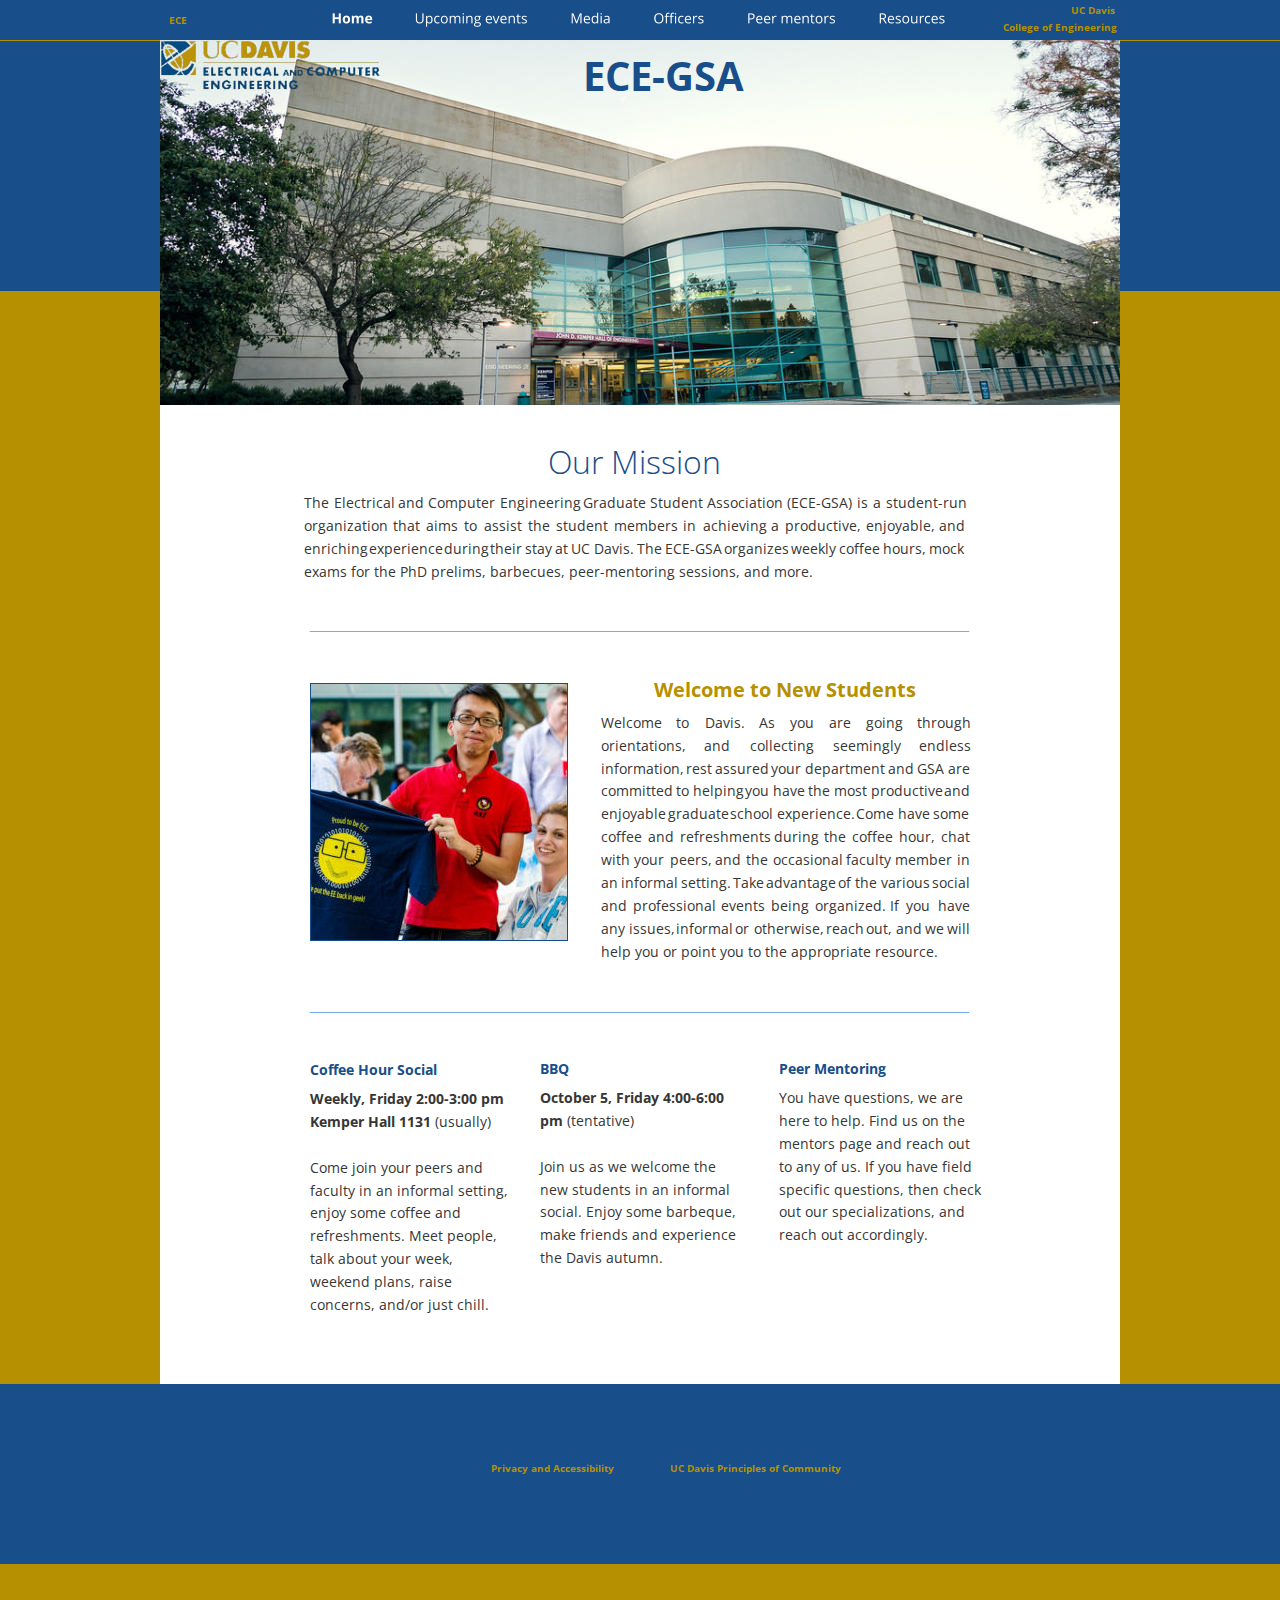
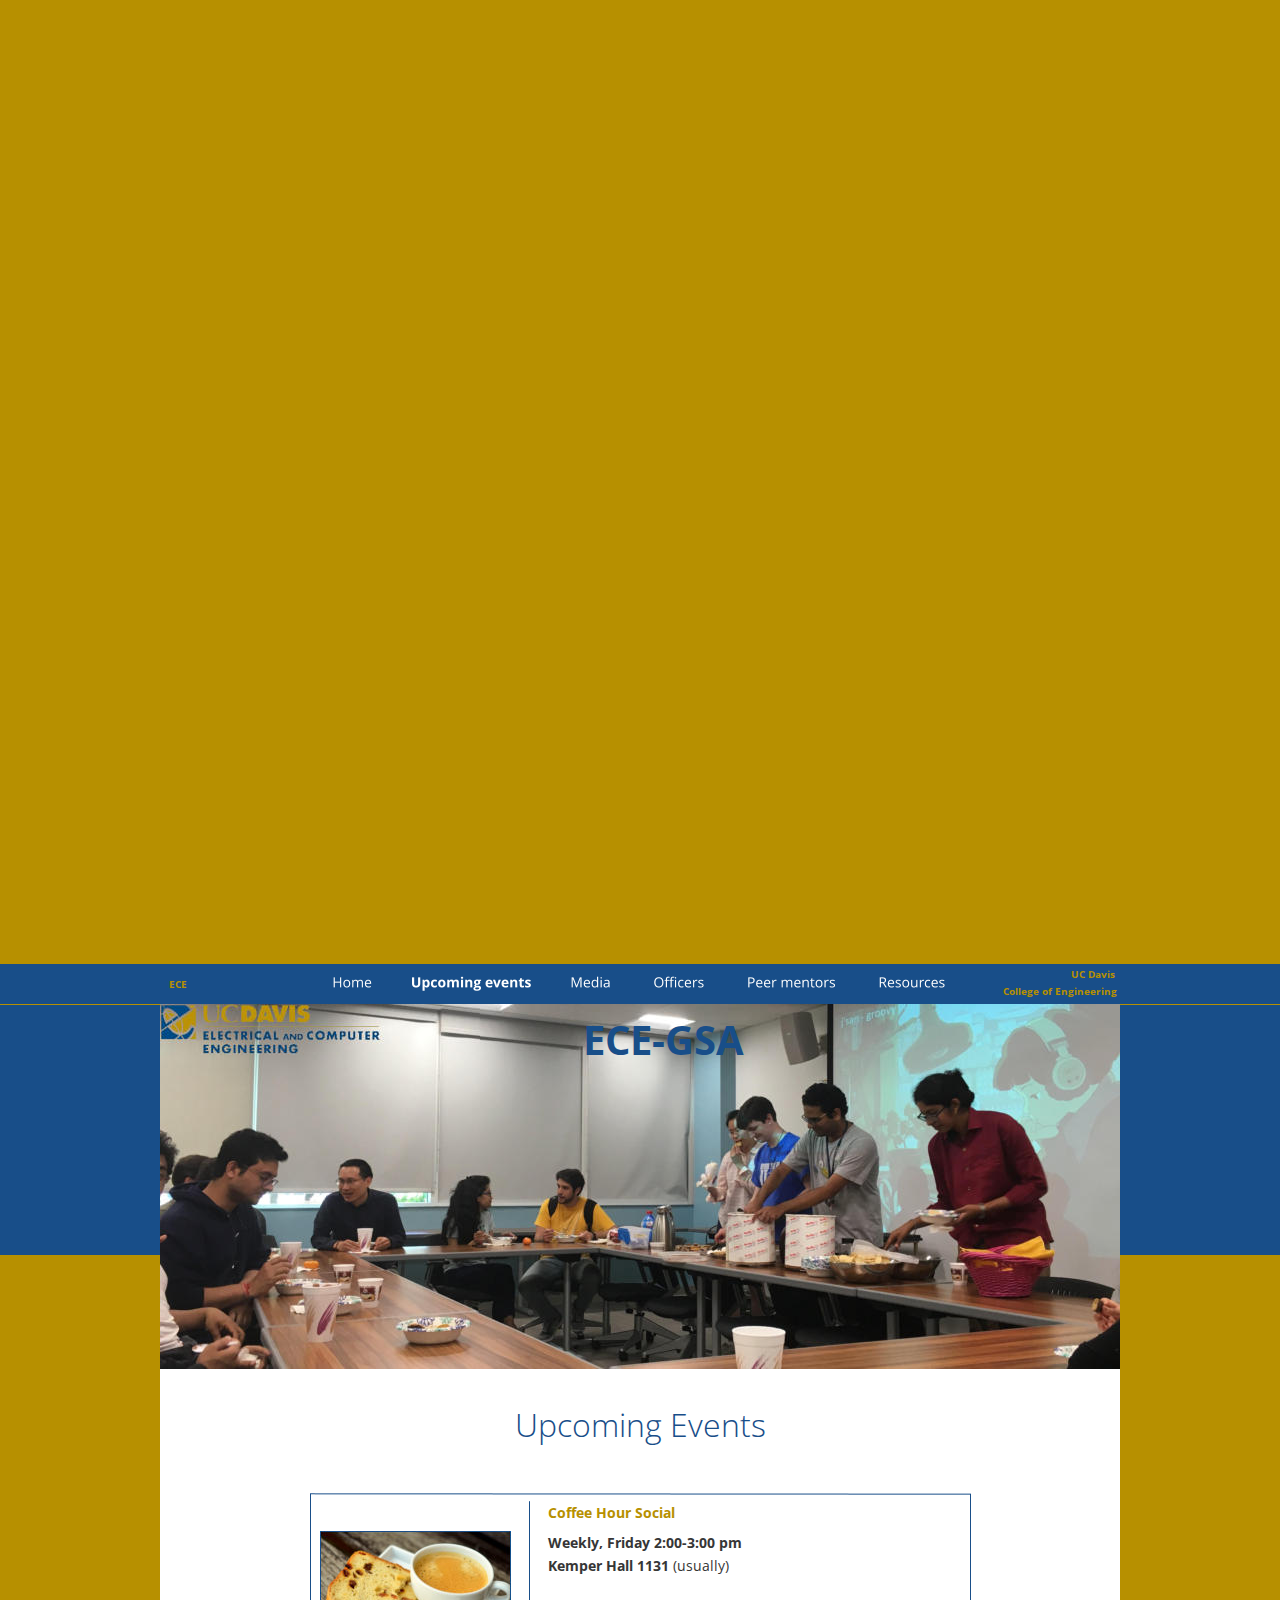
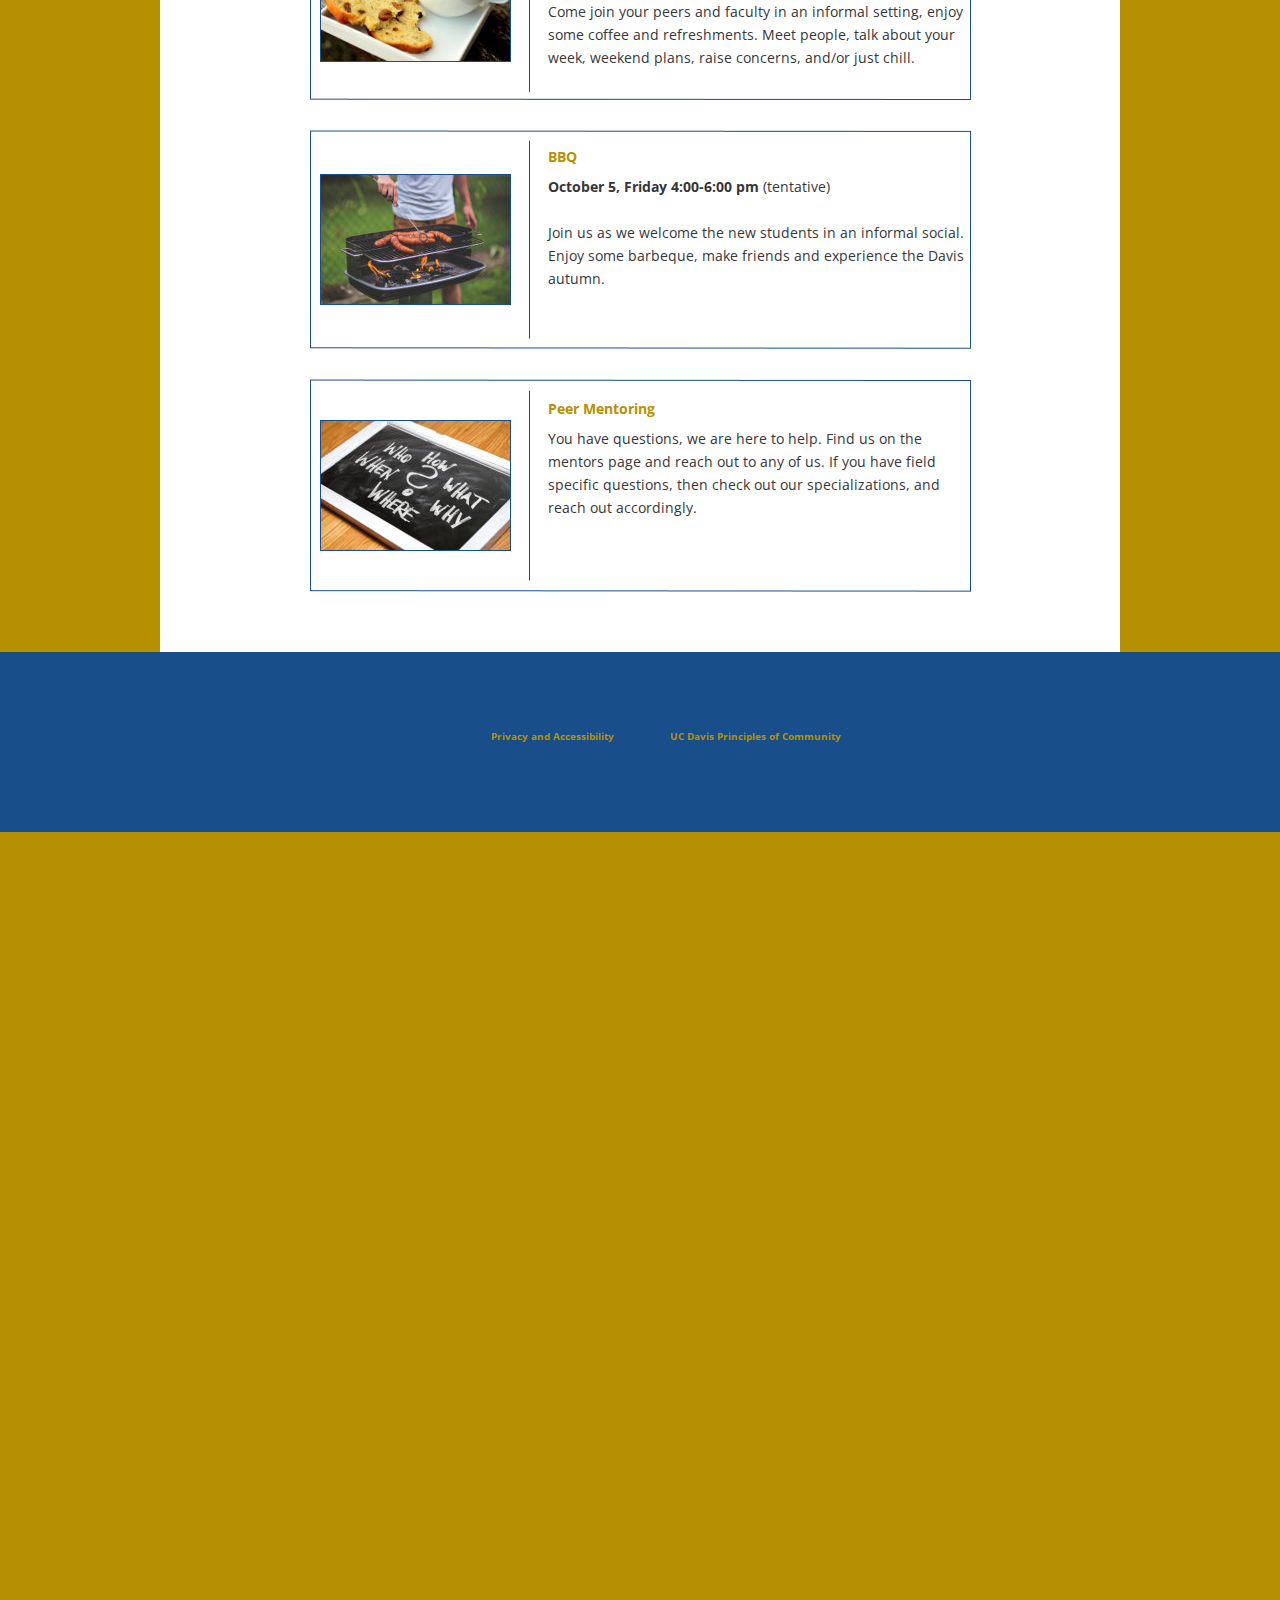
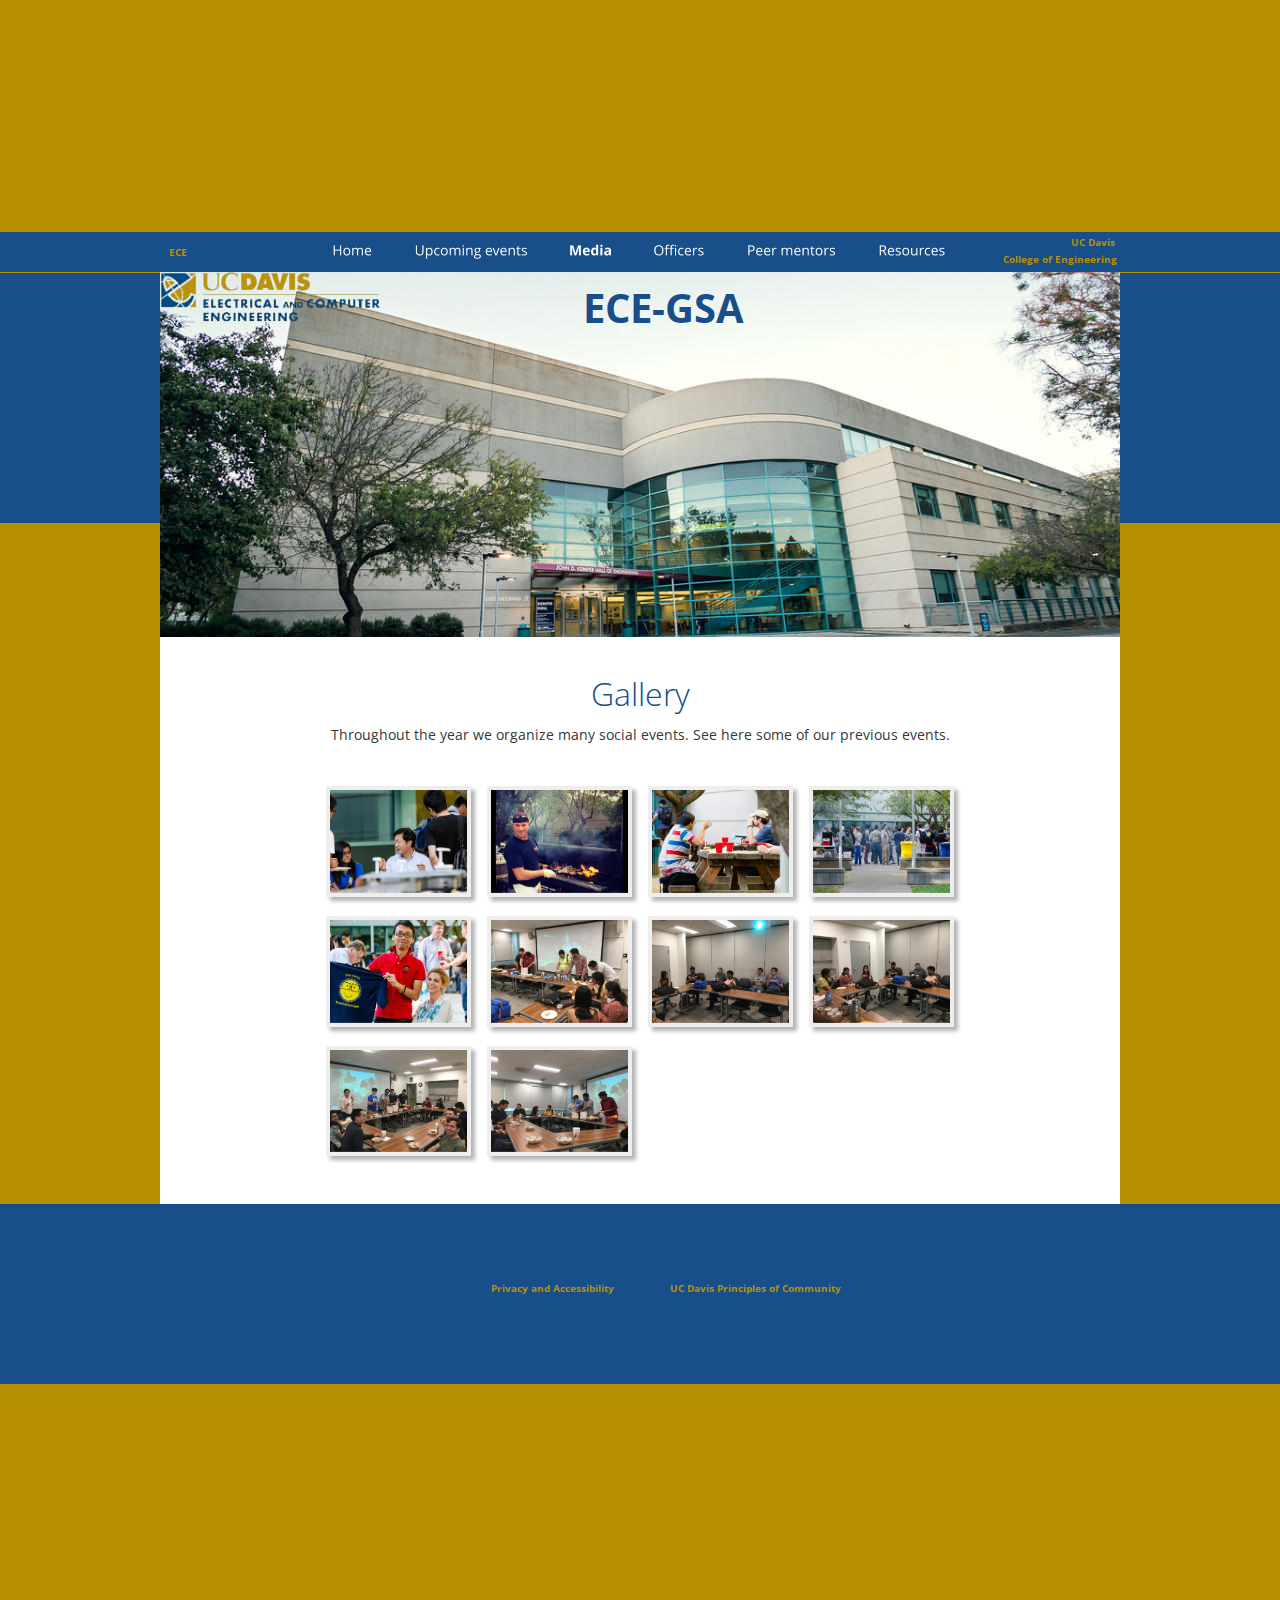
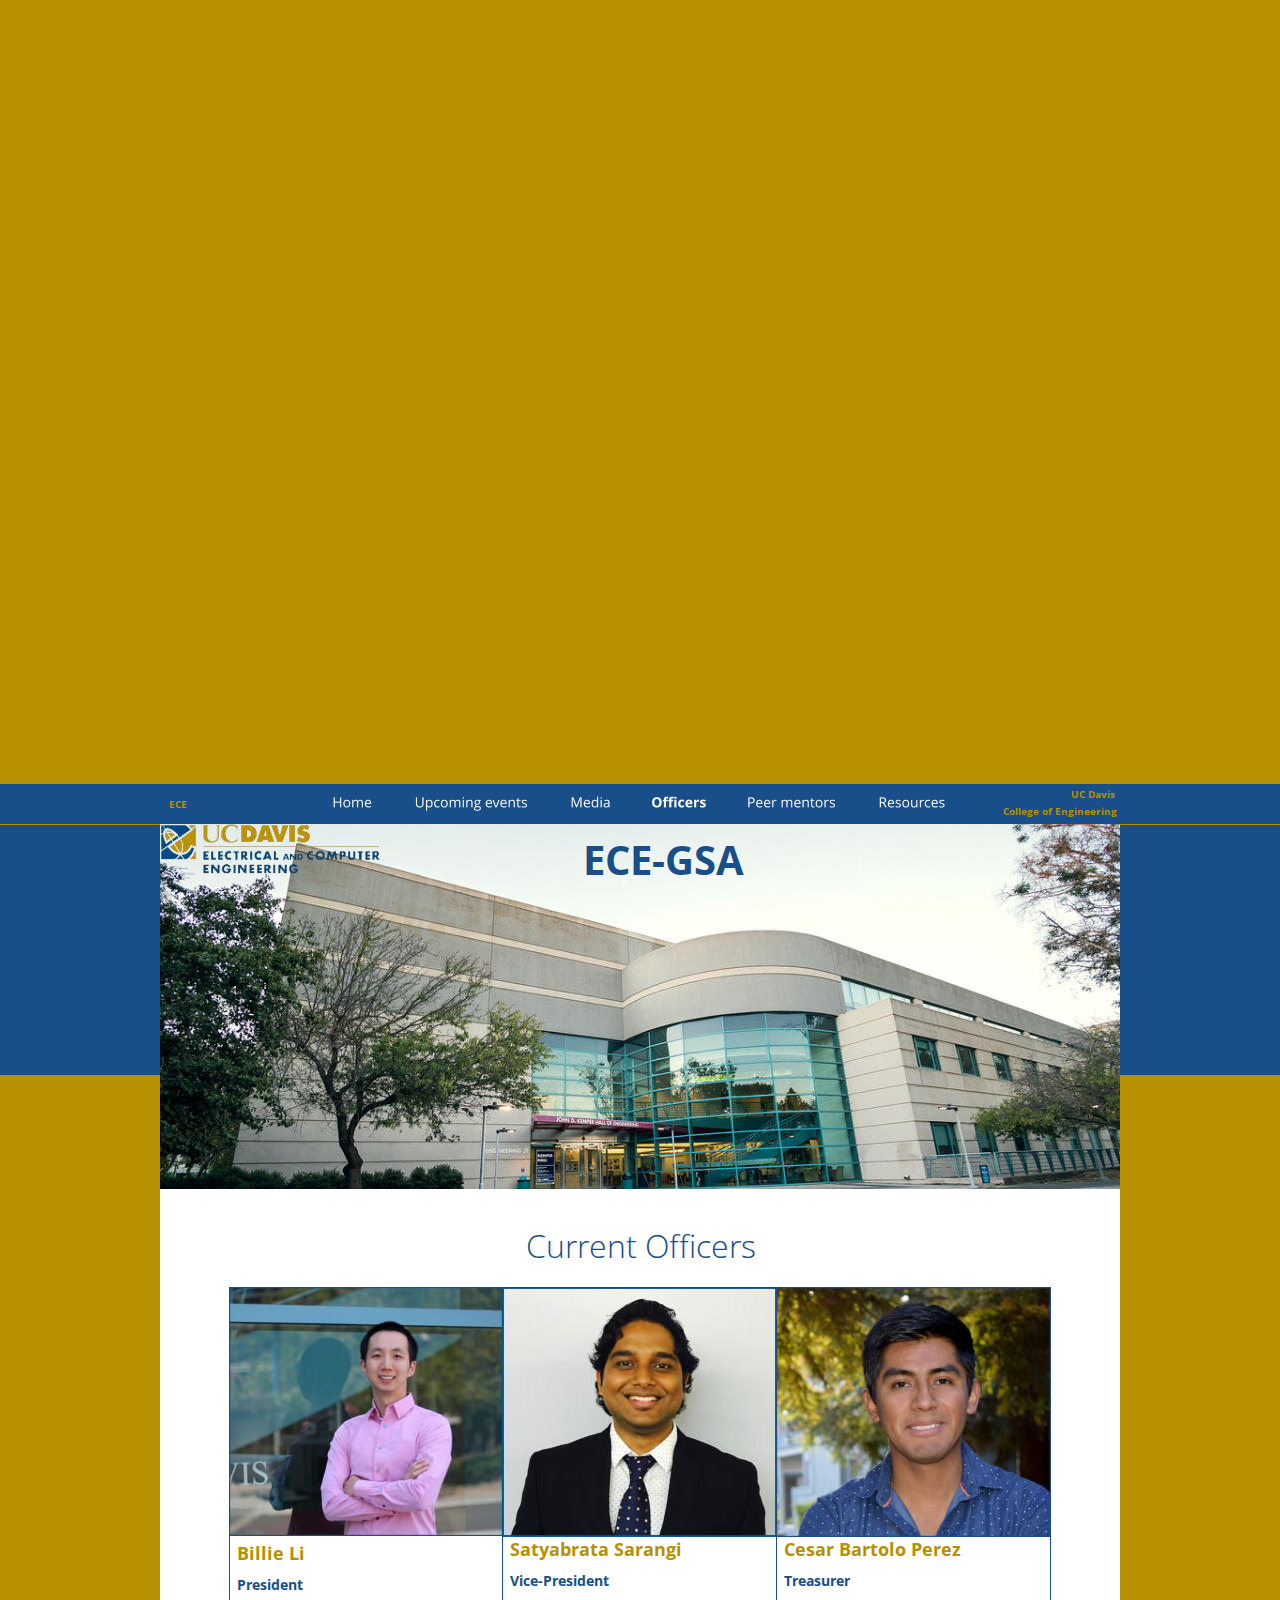
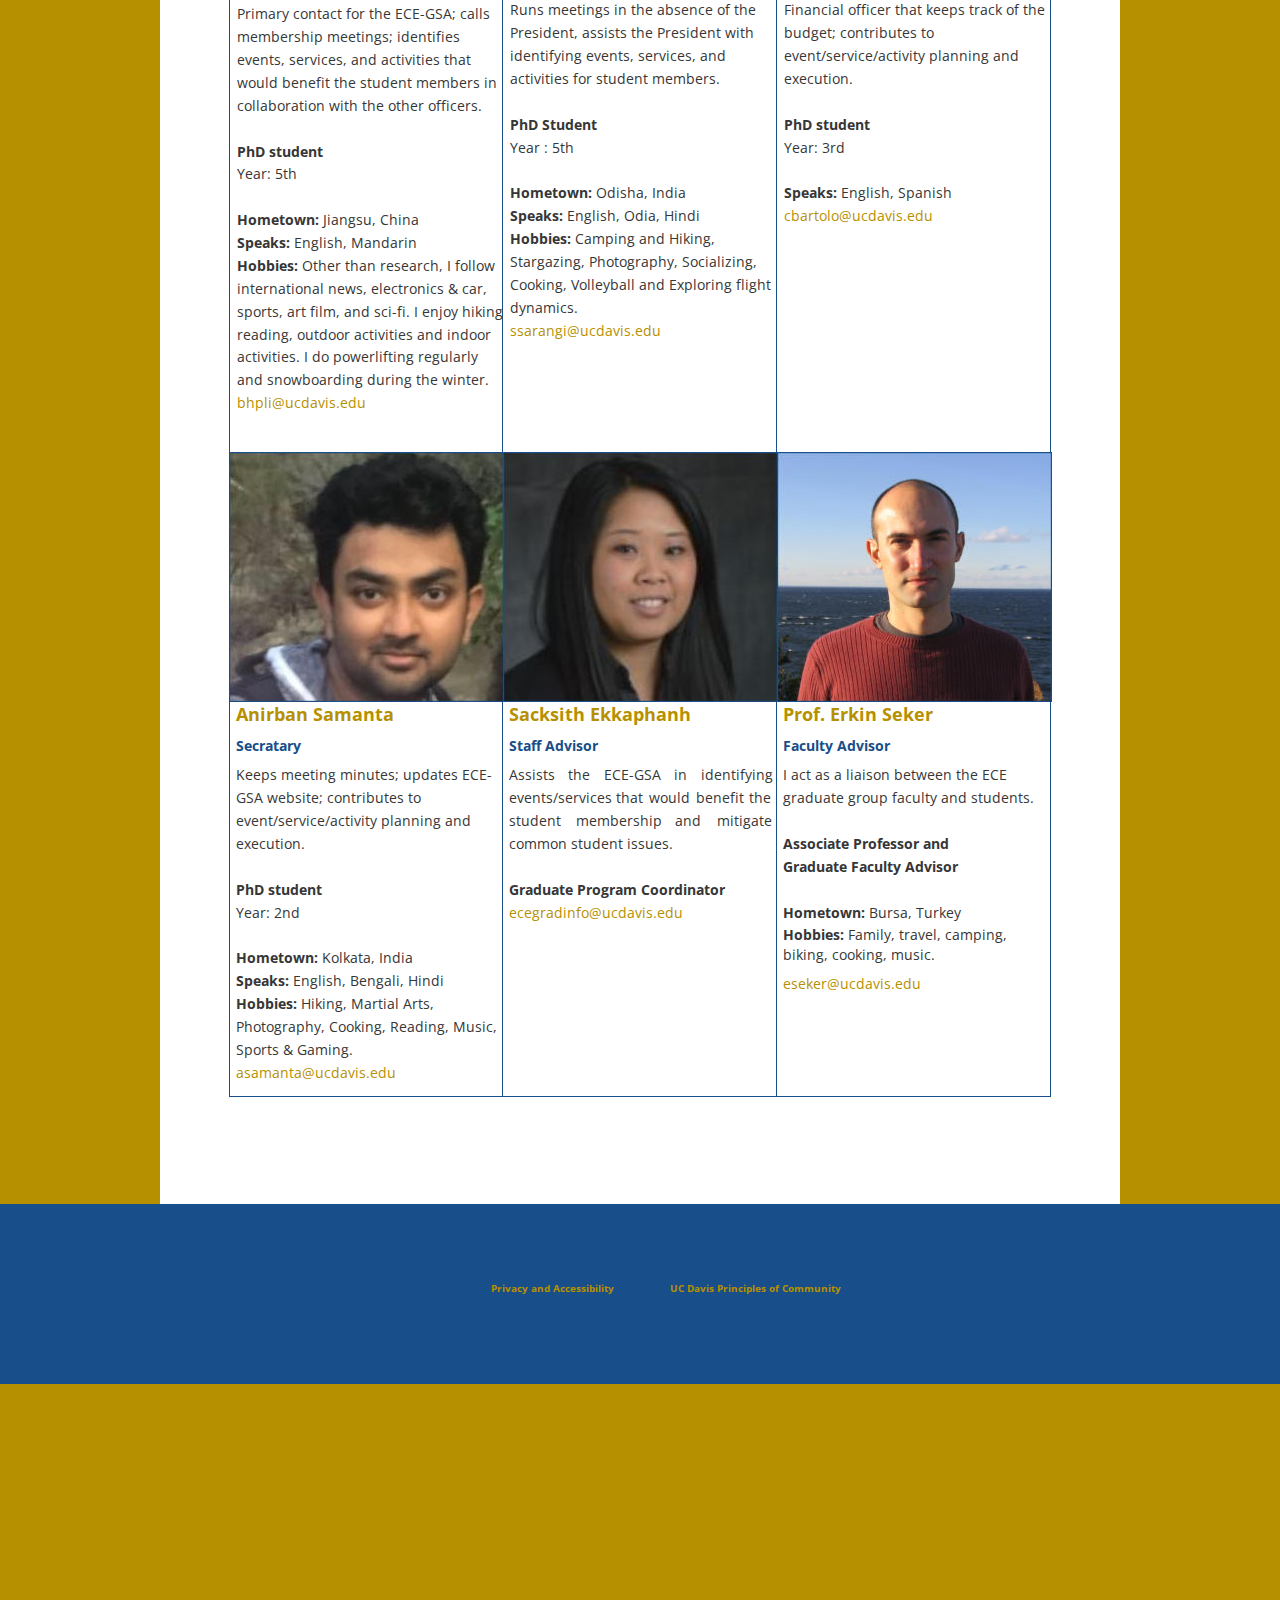
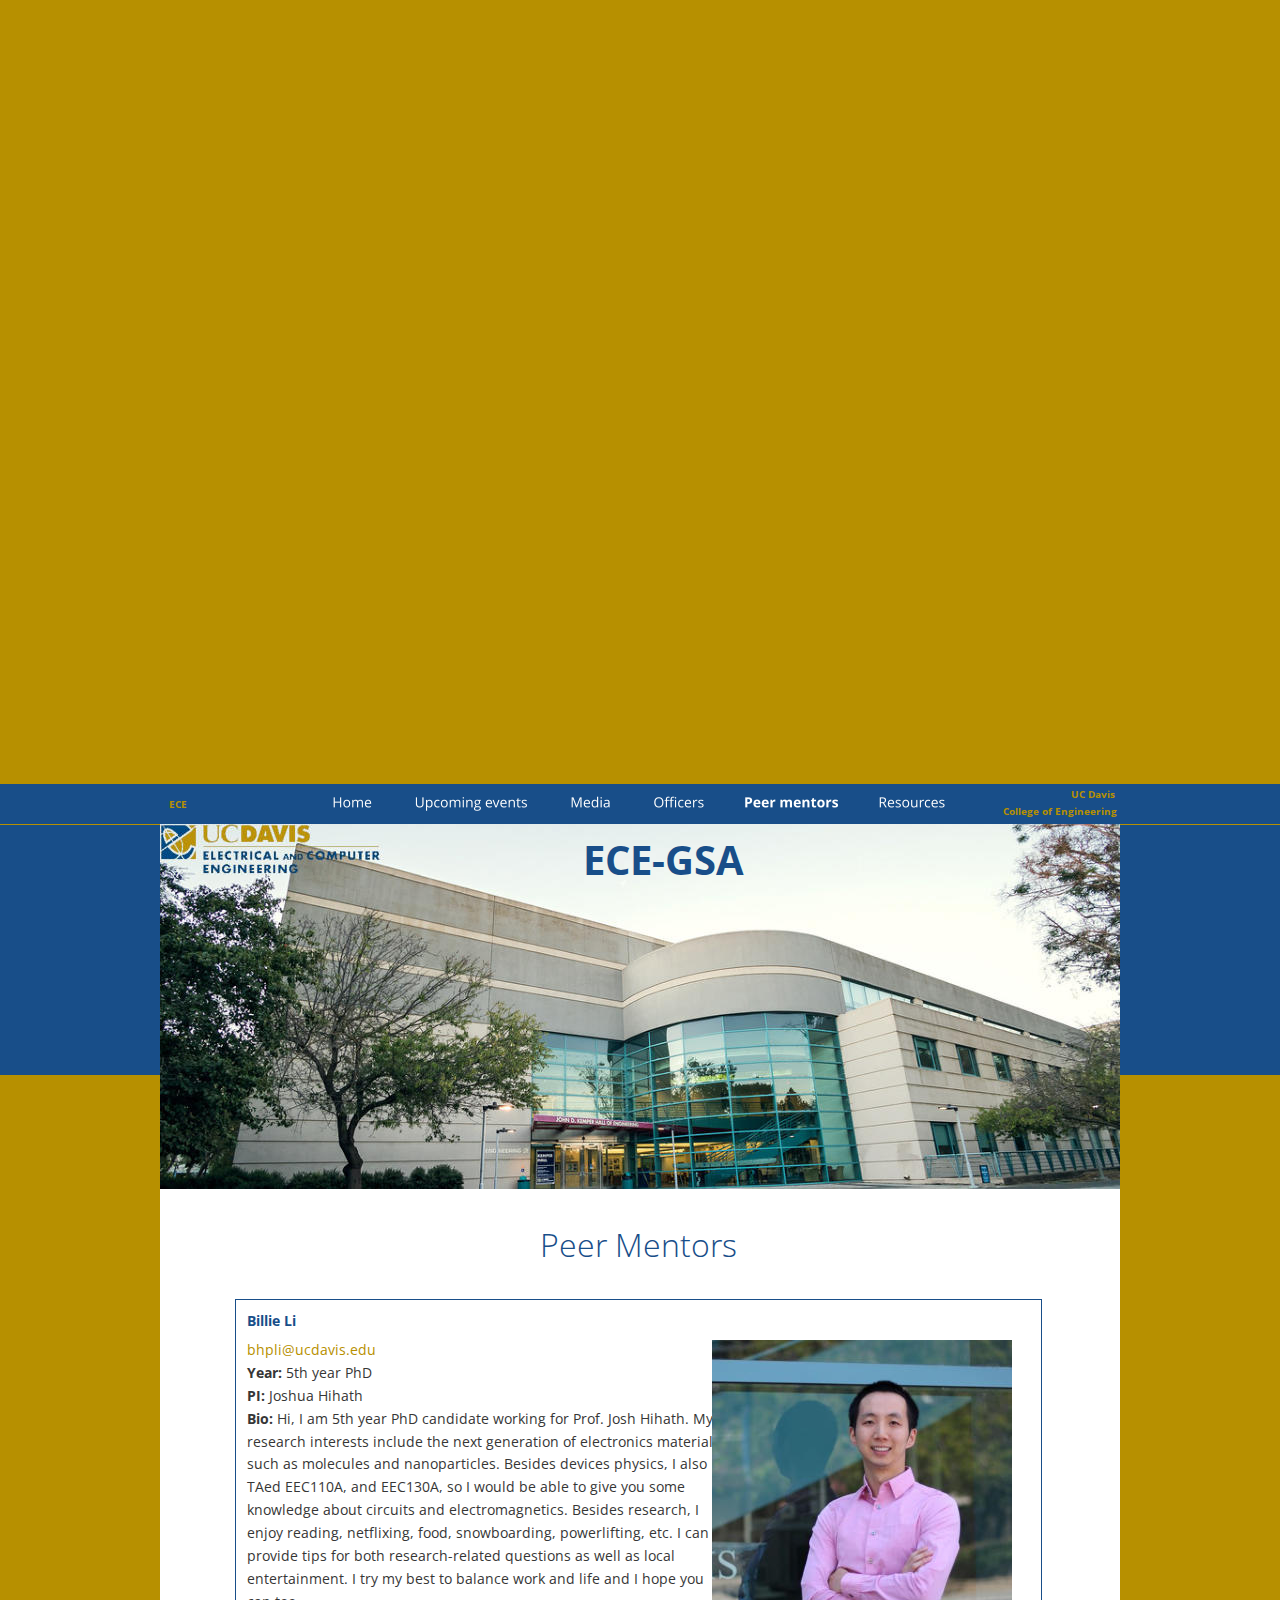
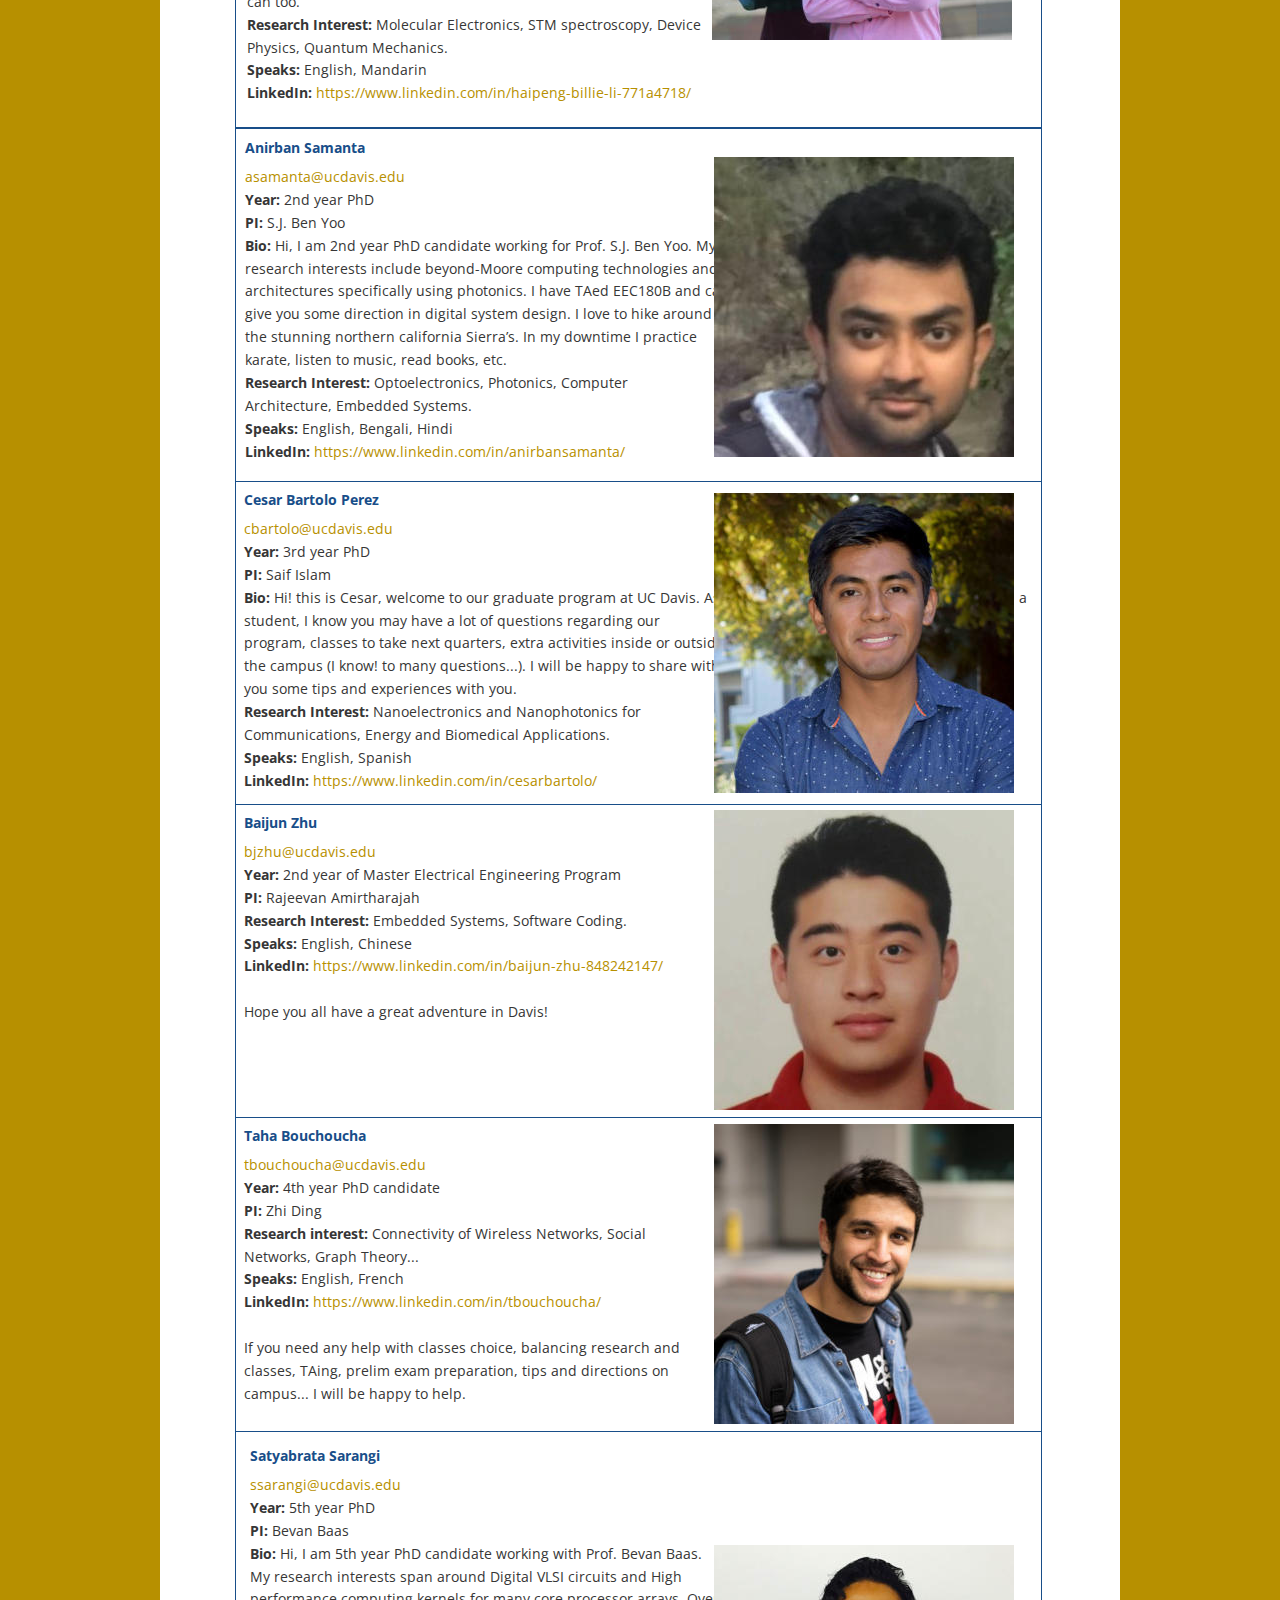
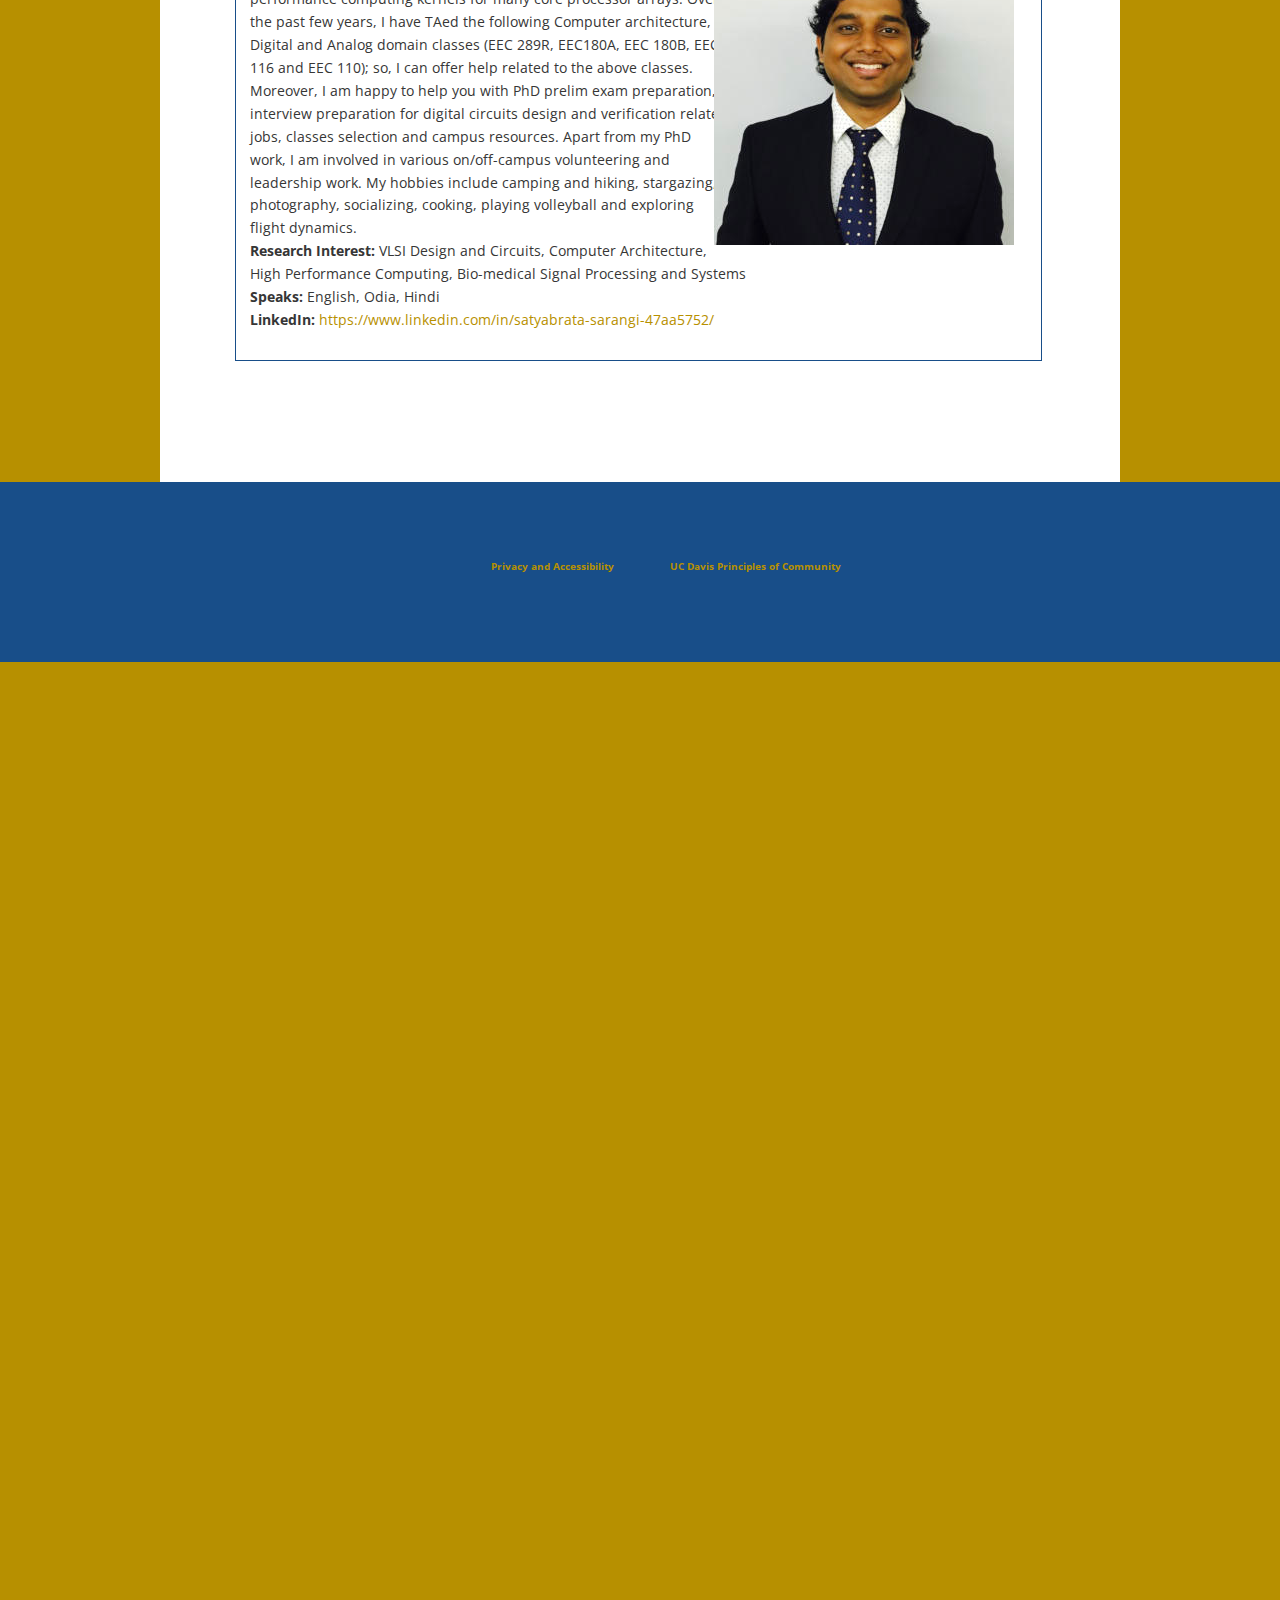
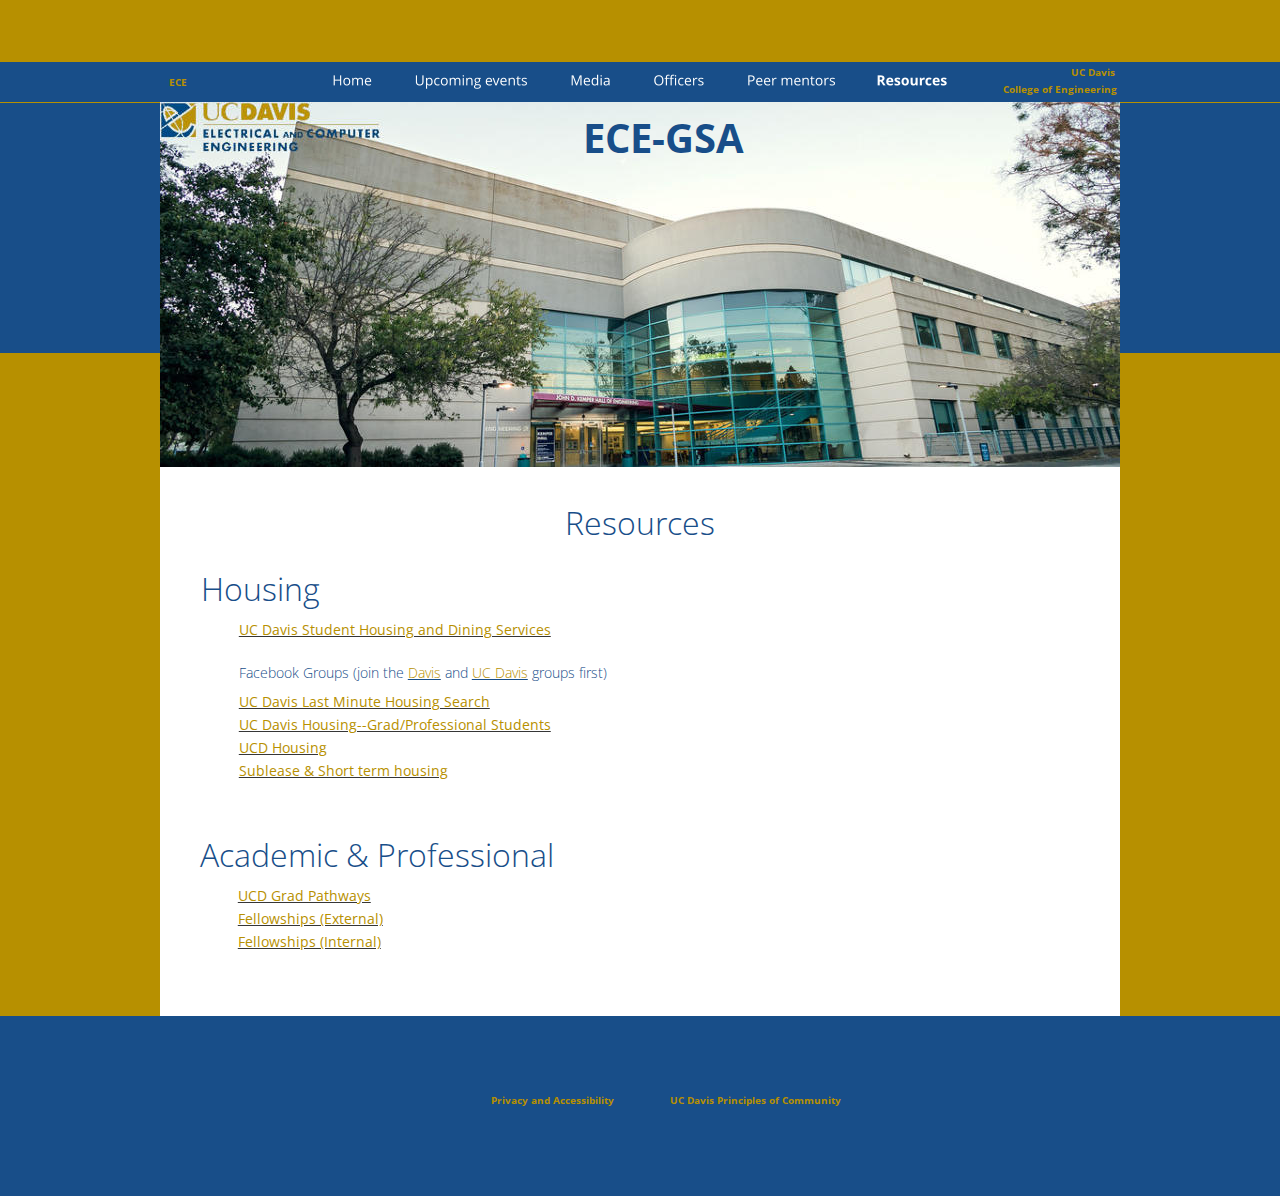
==== commit 7c5e0429: "ecegsa_testsite_v0.2" ====
--- a/home.htm
+++ b/home.htm
@@ -7,7 +7,7 @@
  <meta name="XAR Files" content="home_htm_files/xr_files.txt"/>
  <title>Home</title>
  <meta name="viewport" content="width=device-width, initial-scale=1" />
- <meta name="keywords" content="Electrical and Computer Engineering, ECE, Graduate, Student Association, GSA, University of California, Davis, UC Davis, California, USA"/>
+ <meta name="keywords" content="Electrical and Computer Engineering, ECE, Graduate, Student Association, GSA, University of California, Davis, UC Davis, California, USA, Upcoming, Event, media, gallery, officer, peer, mentor, resource, housing, academic, fellowships, grad, pathways"/>
  <meta name="description" content="Official website of Electrical and Computer Engineering Graduate Student Association of University of California, Davis, California"/>
  <link rel="stylesheet" href="home_htm_files/xr_fonts.css"/>
  <script><!--
@@ -21,20 +21,34 @@
  <link rel="stylesheet" href="home_htm_files/custom_styles.css"/>
  <link rel="stylesheet" href="home_htm_files/xr_text.css"/>
  <script src="home_htm_files/roe.js"></script>
+ <script>xr_spavert=1;xr_pagegap=500;</script>
  <link rel="stylesheet" href="home_htm_files/xr_all.css" id="xr_mvcss"/>
  <!--[if lt IE 9]><link rel="stylesheet" href="home_htm_files/xr_ie.css"/><![endif]-->
  <script> var xr_multivar=1;xr_ios_ini2();</script>
+ <script src="home_htm_files/jquery.js"></script>
+ <script src="home_htm_files/datamap.js"></script>
  <link rel="stylesheet" href="home_htm_files/ani.css"/>
  <style>
   @media screen and (min-width: 800px) {#xr_xr {top:0px;}}
   @media screen and (min-width: 560px) and (max-width: 799px) {#xr_xr {top:0px;}}
   @media screen and (max-width: 559px) {#xr_xr {top:0px;}}
  </style>
+ <script src="home_htm_files/sghighslide.js"></script>
+ <link rel="stylesheet" href="home_htm_files/sghighslide.css"/>
+ <script src="home_htm_files/jquery.hoverpulse.js"></script>
+ <script src="home_htm_files/jquery-animate-css-rotate-scale.js"></script>
+ <script src="home_htm_files/jPages.js"></script>
+ <link rel="stylesheet" href="home_htm_files/jPages.css"/>
+ <link rel="stylesheet" href="home_htm_files/imageGallerySimple.css"/>
+ <script src="home_htm_files/imageGallerySimple_v11_conf.js"></script>
  <style>.xr_pbd {position: absolute; border:none;}</style>
+ <script src="home_htm_files/1.js"></script>
+ <script src="home_htm_files/2.js"></script>
+ <script src="home_htm_files/3.js"></script>
 </head>
 <body class="xr_bgb0">
 <div class="xr_ap" id="xr_bph" style="width: 100%; height: 100%; left: 0px; top: 0px; overflow: hidden;">
-<div class="xr_ar xr_mvp_1 " style="width: 100%; height: 100%;">
+<div class="xr_ar xr_page0 xr_page_0_ xr_mvp_1 " style="overflow: hidden; width: 100%; height: 100%;">
 <div class="xr_pbd">
 </div>
  <span class="xr_ar" style=" left: 0px; width: 100%; height: 40px; top: 0px; position: absolute; background-color: #184E89;"></span>
@@ -47,7 +61,7 @@
 <div class="xr_pbd">
 </div>
 </div>
-<div class="xr_ar xr_mvp_2 xr_mvpo " style="width: 100%; height: 100%;">
+<div class="xr_ar xr_page0 xr_page_0_ xr_mvp_2 xr_mvpo " style="overflow: hidden; width: 100%; height: 100%;">
 <div class="xr_pbd">
 </div>
  <span class="xr_ar" style=" left: 0px; width: 100%; height: 40px; top: 0px; position: absolute; background-color: #184E89;"></span>
@@ -60,7 +74,7 @@
 <div class="xr_pbd">
 </div>
 </div>
-<div class="xr_ar xr_mvp_3 xr_mvpo " style="width: 100%; height: 100%;">
+<div class="xr_ar xr_page0 xr_page_0_ xr_mvp_3 xr_mvpo " style="overflow: hidden; width: 100%; height: 100%;">
 <div class="xr_pbd">
 </div>
  <span class="xr_ar" style=" left: 0px; width: 100%; height: 40px; top: 0px; position: absolute; background-color: #184E89;"></span>
@@ -70,6 +84,201 @@
 <div class="xr_pbd">
 </div>
  <span class="xr_ar" style=" left: 0px; width: 100%; height: 180px; top: 1698px; position: absolute; background-color: #184E89;"></span>
+<div class="xr_pbd">
+</div>
+</div>
+<div class="xr_ar xr_page1 xr_page_1_ xr_mvp_4 " style="overflow: hidden; width: 100%; height: 100%;">
+<div class="xr_pbd">
+</div>
+ <span class="xr_ar" style=" left: 0px; width: 100%; height: 40px; top: 0px; position: absolute; background-color: #184E89;"></span>
+<div class="xr_pbd">
+</div>
+ <span class="xr_ar" style=" left: 0px; width: 100%; height: 250px; top: 41px; position: absolute; background-color: #184E89;"></span>
+<div class="xr_pbd">
+</div>
+ <span class="xr_ar" style=" left: 0px; width: 100%; height: 180px; top: 1288px; position: absolute; background-color: #184E89;"></span>
+<div class="xr_pbd">
+</div>
+</div>
+<div class="xr_ar xr_page1 xr_page_1_ xr_mvp_5 xr_mvpo " style="overflow: hidden; width: 100%; height: 100%;">
+<div class="xr_pbd">
+</div>
+ <span class="xr_ar" style=" left: 0px; width: 100%; height: 40px; top: 0px; position: absolute; background-color: #184E89;"></span>
+<div class="xr_pbd">
+</div>
+ <span class="xr_ar" style=" left: 0px; width: 100%; height: 250px; top: 41px; position: absolute; background-color: #184E89;"></span>
+<div class="xr_pbd">
+</div>
+ <span class="xr_ar" style=" left: 0px; width: 100%; height: 180px; top: 1138px; position: absolute; background-color: #184E89;"></span>
+<div class="xr_pbd">
+</div>
+</div>
+<div class="xr_ar xr_page1 xr_page_1_ xr_mvp_6 xr_mvpo " style="overflow: hidden; width: 100%; height: 100%;">
+<div class="xr_pbd">
+</div>
+ <span class="xr_ar" style=" left: 0px; width: 100%; height: 40px; top: 0px; position: absolute; background-color: #184E89;"></span>
+<div class="xr_pbd">
+</div>
+ <span class="xr_ar" style=" left: 0px; width: 100%; height: 250px; top: 41px; position: absolute; background-color: #184E89;"></span>
+<div class="xr_pbd">
+</div>
+ <span class="xr_ar" style=" left: 0px; width: 100%; height: 180px; top: 1227px; position: absolute; background-color: #184E89;"></span>
+<div class="xr_pbd">
+</div>
+</div>
+<div class="xr_ar xr_page2 xr_page_2_ xr_mvp_7 " style="overflow: hidden; width: 100%; height: 100%;">
+<div class="xr_pbd">
+</div>
+ <span class="xr_ar" style=" left: 0px; width: 100%; height: 40px; top: 0px; position: absolute; background-color: #184E89;"></span>
+<div class="xr_pbd">
+</div>
+ <span class="xr_ar" style=" left: 0px; width: 100%; height: 250px; top: 41px; position: absolute; background-color: #184E89;"></span>
+<div class="xr_pbd">
+</div>
+ <span class="xr_ar" style=" left: 0px; width: 100%; height: 180px; top: 972px; position: absolute; background-color: #184E89;"></span>
+<div class="xr_pbd">
+</div>
+</div>
+<div class="xr_ar xr_page2 xr_page_2_ xr_mvp_8 xr_mvpo " style="overflow: hidden; width: 100%; height: 100%;">
+<div class="xr_pbd">
+</div>
+ <span class="xr_ar" style=" left: 0px; width: 100%; height: 40px; top: 0px; position: absolute; background-color: #184E89;"></span>
+<div class="xr_pbd">
+</div>
+ <span class="xr_ar" style=" left: 0px; width: 100%; height: 250px; top: 41px; position: absolute; background-color: #184E89;"></span>
+<div class="xr_pbd">
+</div>
+ <span class="xr_ar" style=" left: 0px; width: 100%; height: 180px; top: 840px; position: absolute; background-color: #184E89;"></span>
+<div class="xr_pbd">
+</div>
+</div>
+<div class="xr_ar xr_page2 xr_page_2_ xr_mvp_9 xr_mvpo " style="overflow: hidden; width: 100%; height: 100%;">
+<div class="xr_pbd">
+</div>
+ <span class="xr_ar" style=" left: 0px; width: 100%; height: 40px; top: 0px; position: absolute; background-color: #184E89;"></span>
+<div class="xr_pbd">
+</div>
+ <span class="xr_ar" style=" left: 0px; width: 100%; height: 250px; top: 41px; position: absolute; background-color: #184E89;"></span>
+<div class="xr_pbd">
+</div>
+ <span class="xr_ar" style=" left: 0px; width: 100%; height: 180px; top: 821px; position: absolute; background-color: #184E89;"></span>
+<div class="xr_pbd">
+</div>
+</div>
+<div class="xr_ar xr_page3 xr_page_3_ xr_mvp_10 " style="overflow: hidden; width: 100%; height: 100%;">
+<div class="xr_pbd">
+</div>
+ <span class="xr_ar" style=" left: 0px; width: 100%; height: 40px; top: 0px; position: absolute; background-color: #184E89;"></span>
+<div class="xr_pbd">
+</div>
+ <span class="xr_ar" style=" left: 0px; width: 100%; height: 250px; top: 41px; position: absolute; background-color: #184E89;"></span>
+<div class="xr_pbd">
+</div>
+ <span class="xr_ar" style=" left: 0px; width: 100%; height: 180px; top: 2020px; position: absolute; background-color: #184E89;"></span>
+<div class="xr_pbd">
+</div>
+</div>
+<div class="xr_ar xr_page3 xr_page_3_ xr_mvp_11 xr_mvpo " style="overflow: hidden; width: 100%; height: 100%;">
+<div class="xr_pbd">
+</div>
+ <span class="xr_ar" style=" left: 0px; width: 100%; height: 40px; top: 0px; position: absolute; background-color: #184E89;"></span>
+<div class="xr_pbd">
+</div>
+ <span class="xr_ar" style=" left: 0px; width: 100%; height: 250px; top: 41px; position: absolute; background-color: #184E89;"></span>
+<div class="xr_pbd">
+</div>
+ <span class="xr_ar" style=" left: 0px; width: 100%; height: 180px; top: 2701px; position: absolute; background-color: #184E89;"></span>
+<div class="xr_pbd">
+</div>
+</div>
+<div class="xr_ar xr_page3 xr_page_3_ xr_mvp_12 xr_mvpo " style="overflow: hidden; width: 100%; height: 100%;">
+<div class="xr_pbd">
+</div>
+ <span class="xr_ar" style=" left: 0px; width: 100%; height: 40px; top: 0px; position: absolute; background-color: #184E89;"></span>
+<div class="xr_pbd">
+</div>
+ <span class="xr_ar" style=" left: 0px; width: 100%; height: 250px; top: 41px; position: absolute; background-color: #184E89;"></span>
+<div class="xr_pbd">
+</div>
+ <span class="xr_ar" style=" left: 0px; width: 100%; height: 180px; top: 4478px; position: absolute; background-color: #184E89;"></span>
+<div class="xr_pbd">
+</div>
+</div>
+<div class="xr_ar xr_page4 xr_page_4_ xr_mvp_13 " style="overflow: hidden; width: 100%; height: 100%;">
+<div class="xr_pbd">
+</div>
+ <span class="xr_ar" style=" left: 0px; width: 100%; height: 40px; top: 0px; position: absolute; background-color: #184E89;"></span>
+<div class="xr_pbd">
+</div>
+ <span class="xr_ar" style=" left: 0px; width: 100%; height: 250px; top: 41px; position: absolute; background-color: #184E89;"></span>
+<div class="xr_pbd">
+</div>
+ <span class="xr_ar" style=" left: 0px; width: 100%; height: 180px; top: 2898px; position: absolute; background-color: #184E89;"></span>
+<div class="xr_pbd">
+</div>
+</div>
+<div class="xr_ar xr_page4 xr_page_4_ xr_mvp_14 xr_mvpo " style="overflow: hidden; width: 100%; height: 100%;">
+<div class="xr_pbd">
+</div>
+ <span class="xr_ar" style=" left: 0px; width: 100%; height: 40px; top: 0px; position: absolute; background-color: #184E89;"></span>
+<div class="xr_pbd">
+</div>
+ <span class="xr_ar" style=" left: 0px; width: 100%; height: 250px; top: 41px; position: absolute; background-color: #184E89;"></span>
+<div class="xr_pbd">
+</div>
+ <span class="xr_ar" style=" left: 0px; width: 100%; height: 180px; top: 2862px; position: absolute; background-color: #184E89;"></span>
+<div class="xr_pbd">
+</div>
+</div>
+<div class="xr_ar xr_page4 xr_page_4_ xr_mvp_15 xr_mvpo " style="overflow: hidden; width: 100%; height: 100%;">
+<div class="xr_pbd">
+</div>
+ <span class="xr_ar" style=" left: 0px; width: 100%; height: 40px; top: 0px; position: absolute; background-color: #184E89;"></span>
+<div class="xr_pbd">
+</div>
+ <span class="xr_ar" style=" left: 0px; width: 100%; height: 250px; top: 41px; position: absolute; background-color: #184E89;"></span>
+<div class="xr_pbd">
+</div>
+ <span class="xr_ar" style=" left: 0px; width: 100%; height: 180px; top: 6200px; position: absolute; background-color: #184E89;"></span>
+<div class="xr_pbd">
+</div>
+</div>
+<div class="xr_ar xr_page5 xr_page_5_ xr_mvp_16 " style="overflow: hidden; width: 100%; height: 100%;">
+<div class="xr_pbd">
+</div>
+ <span class="xr_ar" style=" left: 0px; width: 100%; height: 40px; top: 0px; position: absolute; background-color: #184E89;"></span>
+<div class="xr_pbd">
+</div>
+ <span class="xr_ar" style=" left: 0px; width: 100%; height: 250px; top: 41px; position: absolute; background-color: #184E89;"></span>
+<div class="xr_pbd">
+</div>
+ <span class="xr_ar" style=" left: 0px; width: 100%; height: 180px; top: 954px; position: absolute; background-color: #184E89;"></span>
+<div class="xr_pbd">
+</div>
+</div>
+<div class="xr_ar xr_page5 xr_page_5_ xr_mvp_17 xr_mvpo " style="overflow: hidden; width: 100%; height: 100%;">
+<div class="xr_pbd">
+</div>
+ <span class="xr_ar" style=" left: 0px; width: 100%; height: 40px; top: 0px; position: absolute; background-color: #184E89;"></span>
+<div class="xr_pbd">
+</div>
+ <span class="xr_ar" style=" left: 0px; width: 100%; height: 250px; top: 41px; position: absolute; background-color: #184E89;"></span>
+<div class="xr_pbd">
+</div>
+ <span class="xr_ar" style=" left: 0px; width: 100%; height: 180px; top: 877px; position: absolute; background-color: #184E89;"></span>
+<div class="xr_pbd">
+</div>
+</div>
+<div class="xr_ar xr_page5 xr_page_5_ xr_mvp_18 xr_mvpo " style="overflow: hidden; width: 100%; height: 100%;">
+<div class="xr_pbd">
+</div>
+ <span class="xr_ar" style=" left: 0px; width: 100%; height: 40px; top: 0px; position: absolute; background-color: #184E89;"></span>
+<div class="xr_pbd">
+</div>
+ <span class="xr_ar" style=" left: 0px; width: 100%; height: 250px; top: 41px; position: absolute; background-color: #184E89;"></span>
+<div class="xr_pbd">
+</div>
+ <span class="xr_ar" style=" left: 0px; width: 100%; height: 180px; top: 826px; position: absolute; background-color: #184E89;"></span>
 <div class="xr_pbd">
 </div>
 </div>
@@ -82,12 +291,14 @@
 <![endif]-->
  <script>var xr_xr=document.getElementById("xr_xr")</script>
 <div id="xr_td" class="xr_td">
+<div class="xr_app xr_page0" id="xr_page0" style="height: 1564px; left:0px;">
+<div id="xr_page_home"></div>
 <div id="xr_mvp_1" class="xr_mvp_1 xr_bgn_0_-768_2300" style="position:absolute; width:960px; height:1564px;">
 <div class="xr_ap xr_pp">
  <span class="xr_ar" style="left:0px;top:0px;width:960px;height:1564px;"></span>
  <span class="xr_ar" style="left:0px;top:291px;width:960px;height:1093px; background-color: #FFFFFF;"></span>
 </div>
-<div id="xr_xrc1" class="xr_ap xr_xri_ xr_xrc" style="width: 960px; height: 1564px; overflow:hidden;">
+<div id="xr_xrc1" class="xr_ap xr_xrc" style="width: 960px; height: 1564px; overflow:hidden;">
 <div class="xr_group">
  <img class="xr_rn_ xr_ap" src="home_htm_files/726.jpg" alt="" title="" style="left:0px;top:40px;width:961px;height:365px;"/>
 </div>
@@ -300,31 +511,31 @@
  </a>
  </div>
  <div class="xr_ar xr_nb0">
- <a href="upcoming%20events.htm" target="_self" onclick="return(xr_nn());">
+ <a href="#xl_xr_page_upcoming%20events" target="_self" onclick="xr_tip(this);return(xr_nn());">
   <img class="xr_rn_ xr_ap" src="home_htm_files/1563.png" alt="Upcoming events" title="" onmousemove="xr_mo(this,0,event)" style="left:83px;top:0px;width:141px;height:40px;"/>
   <img class="xr_rn_ xr_ap xr_ro xr_ro0 xr_tt3" src="home_htm_files/1570.png" alt="Upcoming events" title="" onmousemove="xr_mo(this,0)" style="left:83px;top:0px;width:141px;height:40px;"/>
  </a>
  </div>
  <div class="xr_ar xr_nb0">
- <a href="media.htm" target="_self" onclick="return(xr_nn());">
+ <a href="#xl_xr_page_media" target="_self" onclick="xr_tip(this);return(xr_nn());">
   <img class="xr_rn_ xr_ap" src="home_htm_files/1564.png" alt="Media" title="" onmousemove="xr_mo(this,0,event)" style="left:238px;top:0px;width:69px;height:40px;"/>
   <img class="xr_rn_ xr_ap xr_ro xr_ro0 xr_tt3" src="home_htm_files/1571.png" alt="Media" title="" onmousemove="xr_mo(this,0)" style="left:241px;top:0px;width:63px;height:40px;"/>
  </a>
  </div>
  <div class="xr_ar xr_nb0">
- <a href="officers.htm" target="_self" onclick="return(xr_nn());">
+ <a href="#xl_xr_page_officers" target="_self" onclick="xr_tip(this);return(xr_nn());">
   <img class="xr_rn_ xr_ap" src="home_htm_files/1565.png" alt="Officers" title="" onmousemove="xr_mo(this,0,event)" style="left:321px;top:0px;width:80px;height:40px;"/>
   <img class="xr_rn_ xr_ap xr_ro xr_ro0 xr_tt3" src="home_htm_files/1572.png" alt="Officers" title="" onmousemove="xr_mo(this,0)" style="left:323px;top:0px;width:76px;height:40px;"/>
  </a>
  </div>
  <div class="xr_ar xr_nb0">
- <a href="peer%20mentors.htm" target="_self" onclick="return(xr_nn());">
+ <a href="#xl_xr_page_peer%20mentors" target="_self" onclick="xr_tip(this);return(xr_nn());">
   <img class="xr_rn_ xr_ap" src="home_htm_files/1566.png" alt="Peer mentors" title="" onmousemove="xr_mo(this,0,event)" style="left:415px;top:0px;width:117px;height:40px;"/>
   <img class="xr_rn_ xr_ap xr_ro xr_ro0 xr_tt3" src="home_htm_files/1573.png" alt="Peer mentors" title="" onmousemove="xr_mo(this,0)" style="left:416px;top:0px;width:115px;height:40px;"/>
  </a>
  </div>
  <div class="xr_ar xr_nb0">
- <a href="resources.htm" target="_self" onclick="return(xr_nn());">
+ <a href="#xl_xr_page_resources" target="_self" onclick="xr_tip(this);return(xr_nn());">
   <img class="xr_rn_ xr_ap" src="home_htm_files/1567.png" alt="Resources" title="" onmousemove="xr_mo(this,0,event)" style="left:546px;top:0px;width:96px;height:40px;"/>
   <img class="xr_rn_ xr_ap xr_ro xr_ro0 xr_tt3" src="home_htm_files/1574.png" alt="Resources" title="" onmousemove="xr_mo(this,0)" style="left:548px;top:0px;width:92px;height:40px;"/>
  </a>
@@ -337,7 +548,7 @@
  <span class="xr_ar" style="left:0px;top:0px;width:640px;height:1499px;"></span>
  <span class="xr_ar" style="left:0px;top:291px;width:640px;height:1028px; background-color: #FFFFFF;"></span>
 </div>
-<div id="xr_xrc2" class="xr_ap xr_xri_ xr_xrc" style="width: 640px; height: 1499px; overflow:hidden;">
+<div id="xr_xrc2" class="xr_ap xr_xrc" style="width: 640px; height: 1499px; overflow:hidden;">
 <div class="xr_group">
  <img class="xr_rn_ xr_ap" src="home_htm_files/745.jpg" alt="" title="" style="left:0px;top:41px;width:640px;height:261px;"/>
 </div>
@@ -551,31 +762,31 @@
  </a>
  </div>
  <div class="xr_ar xr_nb0">
- <a href="upcoming%20events.htm" target="_self" onclick="return(xr_nn());">
+ <a href="#xl_xr_page_upcoming%20events" target="_self" onclick="xr_tip(this);return(xr_nn());">
   <img class="xr_rn_ xr_ap" src="home_htm_files/1047.png" alt="Upcoming Events" title="" onmousemove="xr_mo(this,6,event)" style="left:75px;top:0px;width:142px;height:40px;"/>
   <img class="xr_rn_ xr_ap xr_ro xr_ro0 xr_tt3" src="home_htm_files/1059.png" alt="Upcoming Events" title="" onmousemove="xr_mo(this,6)" style="left:76px;top:0px;width:141px;height:40px;"/>
  </a>
  </div>
  <div class="xr_ar xr_nb0">
- <a href="media.htm" target="_self" onclick="return(xr_nn());">
+ <a href="#xl_xr_page_media" target="_self" onclick="xr_tip(this);return(xr_nn());">
   <img class="xr_rn_ xr_ap" src="home_htm_files/1048.png" alt="Media" title="" onmousemove="xr_mo(this,6,event)" style="left:224px;top:0px;width:69px;height:40px;"/>
   <img class="xr_rn_ xr_ap xr_ro xr_ro0 xr_tt3" src="home_htm_files/1060.png" alt="Media" title="" onmousemove="xr_mo(this,6)" style="left:227px;top:0px;width:63px;height:40px;"/>
  </a>
  </div>
  <div class="xr_ar xr_nb0">
- <a href="officers.htm" target="_self" onclick="return(xr_nn());">
+ <a href="#xl_xr_page_officers" target="_self" onclick="xr_tip(this);return(xr_nn());">
   <img class="xr_rn_ xr_ap" src="home_htm_files/1049.png" alt="Officers" title="" onmousemove="xr_mo(this,6,event)" style="left:300px;top:0px;width:80px;height:40px;"/>
   <img class="xr_rn_ xr_ap xr_ro xr_ro0 xr_tt3" src="home_htm_files/1061.png" alt="Officers" title="" onmousemove="xr_mo(this,6)" style="left:302px;top:0px;width:76px;height:40px;"/>
  </a>
  </div>
  <div class="xr_ar xr_nb0">
- <a href="peer%20mentors.htm" target="_self" onclick="return(xr_nn());">
+ <a href="#xl_xr_page_peer%20mentors" target="_self" onclick="xr_tip(this);return(xr_nn());">
   <img class="xr_rn_ xr_ap" src="home_htm_files/1050.png" alt="Peer Mentors" title="" onmousemove="xr_mo(this,6,event)" style="left:387px;top:0px;width:117px;height:40px;"/>
   <img class="xr_rn_ xr_ap xr_ro xr_ro0 xr_tt3" src="home_htm_files/1062.png" alt="Peer Mentors" title="" onmousemove="xr_mo(this,6)" style="left:388px;top:0px;width:115px;height:40px;"/>
  </a>
  </div>
  <div class="xr_ar xr_nb0">
- <a href="resources.htm" target="_self" onclick="return(xr_nn());">
+ <a href="#xl_xr_page_resources" target="_self" onclick="xr_tip(this);return(xr_nn());">
   <img class="xr_rn_ xr_ap" src="home_htm_files/1051.png" alt="Resources" title="" onmousemove="xr_mo(this,6,event)" style="left:511px;top:0px;width:95px;height:40px;"/>
   <img class="xr_rn_ xr_ap xr_ro xr_ro0 xr_tt3" src="home_htm_files/1063.png" alt="Resources" title="" onmousemove="xr_mo(this,6)" style="left:513px;top:0px;width:91px;height:40px;"/>
  </a>
@@ -588,7 +799,7 @@
  <span class="xr_ar" style="left:0px;top:0px;width:480px;height:1878px;"></span>
  <span class="xr_ar" style="left:0px;top:291px;width:480px;height:1407px; background-color: #FFFFFF;"></span>
 </div>
-<div id="xr_xrc3" class="xr_ap xr_xri_ xr_xrc" style="width: 480px; height: 1878px; overflow:hidden;">
+<div id="xr_xrc3" class="xr_ap xr_xrc" style="width: 480px; height: 1878px; overflow:hidden;">
 <div class="xr_group">
  <img class="xr_rn_ xr_ap" src="home_htm_files/759.jpg" alt="" title="" style="left:0px;top:40px;width:479px;height:251px;"/>
 </div>
@@ -793,21 +1004,2131 @@
  </a>
   <div class="xr_nb2 xr_nb5 xr_smp0_-186" style="left:0px; top:40px; min-width:186px;">
   <ul class="xr_nb4">
-   <li><a href="home.htm">Home</a>
-   </li>
-   <li><a href="upcoming events.htm">Upcoming Events</a>
-   </li>
-   <li><a href="media.htm">Media</a>
-   </li>
-   <li><a href="officers.htm" target="_self">Officers</a>
-   </li>
-   <li><a href="peer mentors.htm" target="_self">Peer Mentors</a>
-   </li>
-   <li><a href="resources.htm" target="_self">Resources</a>
+   <li><a href="#xl_xr_page_home" onclick="xr_tip(this);">Home</a>
+   </li>
+   <li><a href="#xl_xr_page_upcoming%20events" onclick="xr_tip(this);">Upcoming Events</a>
+   </li>
+   <li><a href="#xl_xr_page_media" onclick="xr_tip(this);">Media</a>
+   </li>
+   <li><a href="#xl_xr_page_officers" onclick="xr_tip(this);" target="_self">Officers</a>
+   </li>
+   <li><a href="#xl_xr_page_peer%20mentors" onclick="xr_tip(this);" target="_self">Peer Mentors</a>
+   </li>
+   <li><a href="#xl_xr_page_resources" onclick="xr_tip(this);" target="_self">Resources</a>
    </li>
   </ul>
   </div>
  </div>
+</div>
+</div>
+</div>
+</div>
+<div class="xr_app xr_page1" id="xr_page1" style="height: 1468px; left:0px;">
+<div id="xr_page_upcoming%20events"></div>
+<div id="xr_mvp_4" class="xr_mvp_4 xr_bgn_3_-768_2204" style="position:absolute; width:960px; height:1468px;">
+<div class="xr_ap xr_pp">
+ <span class="xr_ar" style="left:0px;top:0px;width:960px;height:1468px;"></span>
+ <span class="xr_ar" style="left:0px;top:291px;width:960px;height:997px; background-color: #FFFFFF;"></span>
+</div>
+<div id="xr_xrc4" class="xr_ap xr_xrc" style="width: 960px; height: 1468px; overflow:hidden;">
+ <img class="xr_rn_ xr_ap" src="home_htm_files/766.jpg" alt="" title="" style="left:0px;top:40px;width:961px;height:365px;"/>
+ <img class="xr_rn_ xr_ap" src="home_htm_files/767.png" alt="" title="" style="left:149px;top:529px;width:662px;height:207px;"/>
+ <div class="xr_txt xr_s3" style="position: absolute; left:388px; top:554px; width:400px; height:10px;">
+  <h2 class="xr_tl Heading_2 xr_s16" style="top: -14.96px;margin:0;"><span id="ProductPanelText1"></span>Coffee Hour Social</h2>
+  <span class="xr_tl Normal_text xr_s7" style="top: 15.27px;">Weekly, Friday 2:00-3:00 pm</span>
+  <span class="xr_tl Normal_text xr_s8" style="top: 38.15px;"><span class="Normal_text xr_s7" style="">Kemper Hall 1131 </span><span class="Normal_text xr_s2" style="">(usually) </span></span>
+  <span class="xr_tl Normal_text xr_s2" style="top: 83.9px;">Come join your peers and faculty in an informal setting, enjoy </span>
+  <span class="xr_tl Normal_text xr_s2" style="top: 106.78px;">some coffee and refreshments. Meet people, talk about your </span>
+  <span class="xr_tl Normal_text xr_s2" style="top: 129.66px;">week, weekend plans, raise concerns, and/or just chill.</span>
+ </div>
+<div class="xr_group">
+ <a href="home_htm_files/540.jpg" class="xr_rn_ highslide" onmouseover="hs.headingText=''" onclick="return hs.expand(this, { headingText: '', slideshowGroup: 3 } )">
+  <img class="xr_rn_ xr_ap" src="home_htm_files/532.jpg" alt="" title="" onmousemove="xr_mo(this,18,event)" style="left:160px;top:567px;width:191px;height:131px;"/>
+ </a>
+</div>
+ <img class="xr_rn_ xr_ap" src="home_htm_files/630.png" alt="" title="" style="left:149px;top:766px;width:662px;height:219px;"/>
+ <div class="xr_txt xr_s3" style="position: absolute; left:388px; top:798px; width:402px; height:10px;">
+  <h2 class="xr_tl Heading_2 xr_s17" style="top: -14.96px;margin:0;"><span id="ProductPanelText2"></span><span class="Heading_2 xr_s16" style="">BBQ</span></h2>
+  <span class="xr_tl Normal_text xr_s8" style="top: 15.27px;"><span class="Normal_text xr_s7" style="">October 5, Friday 4:00-6:00 pm</span><span class="Normal_text xr_s2" style="">&nbsp;(tentative)</span></span>
+  <span class="xr_tl Normal_text xr_s2" style="top: 61.03px;">Join us as we welcome the new students in an informal social. </span>
+  <span class="xr_tl Normal_text xr_s2" style="top: 83.9px;">Enjoy some barbeque, make friends and experience the Davis </span>
+  <span class="xr_tl Normal_text xr_s2" style="top: 106.78px;">autumn.</span>
+ </div>
+<div class="xr_group">
+ <a href="home_htm_files/541.jpg" class="xr_rn_ highslide" onmouseover="hs.headingText=''" onclick="return hs.expand(this, { headingText: '', slideshowGroup: 3 } )">
+  <img class="xr_rn_ xr_ap" src="home_htm_files/535.jpg" alt="" title="" onmousemove="xr_mo(this,18,event)" style="left:160px;top:810px;width:191px;height:131px;"/>
+ </a>
+</div>
+ <img class="xr_rn_ xr_ap" src="home_htm_files/632.png" alt="" title="" style="left:149px;top:1015px;width:662px;height:213px;"/>
+ <div class="xr_txt xr_s3" style="position: absolute; left:388px; top:1050px; width:375px; height:10px;">
+  <h2 class="xr_tl Heading_2 xr_s16" style="top: -14.96px;margin:0;"><span id="ProductPanelText3"></span>Peer Mentoring</h2>
+  <span class="xr_tl Normal_text xr_s2" style="top: 15.27px;">You have questions, we are here to help. Find us on the </span>
+  <span class="xr_tl Normal_text xr_s2" style="top: 38.15px;">mentors page and reach out to any of us. If you have field </span>
+  <span class="xr_tl Normal_text xr_s2" style="top: 61.03px;">specific questions, then check out our specializations, and </span>
+  <span class="xr_tl Normal_text xr_s2" style="top: 83.9px;">reach out accordingly.</span>
+ </div>
+<div class="xr_group">
+ <a href="home_htm_files/542.jpg" class="xr_rn_ highslide" onmouseover="hs.headingText=''" onclick="return hs.expand(this, { headingText: '', slideshowGroup: 3 } )">
+  <img class="xr_rn_ xr_ap" src="home_htm_files/538.jpg" alt="" title="" onmousemove="xr_mo(this,18,event)" style="left:160px;top:1056px;width:191px;height:131px;"/>
+ </a>
+</div>
+ <div class="xr_txt Button_Text xr_s18" style="position: absolute; left:866px; top:805px; width:7px; height:10px;">
+  <span class="xr_tc Button_Text xr_s18" style="left: -3.58px; top: -13.89px; width: 7px;">v</span>
+ </div>
+<div class="xr_group">
+ <a href="https://www.ece.ucdavis.edu/" target="_blank" onclick="return(xr_nn());">
+  <img class="xr_rn_ xr_ap" src="home_htm_files/776.jpg" alt="" title="" onmousemove="xr_mo(this,18,event)" style="left:0px;top:40px;width:320px;height:51px;"/>
+ </a>
+</div>
+<div class="xr_group">
+ <div class="xr_txt xr_s9" style="position: absolute; left:505px; top:1376px; width:345px; height:10px;">
+  <span class="xr_tc xr_s9" style="left: -179.11px; top: -10.69px; width: 134px;"><a href="https://engineering.ucdavis.edu/about/privacy-and-accessibility/" target="_blank" onclick="return(xr_nn());" onmousemove="xr_mo(this,18)" >Privacy and Accessibility</a></span>
+  <span class="xr_tc xr_s9" style="left: -31.57px; top: -10.69px; width: 214px;">&nbsp;&nbsp;&nbsp;&nbsp;&nbsp;&nbsp;&nbsp;&nbsp;&nbsp; <a href="http://occr.ucdavis.edu/poc/" target="_blank" onclick="return(xr_nn());" onmousemove="xr_mo(this,18)" >UC Davis Principles of Community</a></span>
+ </div>
+</div>
+<div class="xr_group">
+ <div class="xr_txt xr_s9" style="position: absolute; left:957px; top:14px; width:123px; height:10px;">
+  <span class="xr_tr xr_s9" style="left: -49.35px; top: -10.69px; width: 62px;"><a href="https://www.ucdavis.edu/" target="_blank" onclick="return(xr_nn());" onmousemove="xr_mo(this,18)" >UC Davis</a>&nbsp;&nbsp;&nbsp;&nbsp; </span>
+  <span class="xr_tr xr_s9" style="left: -121.51px; top: 5.65px; width: 122px;"><a href="http://engineering.ucdavis.edu/" target="_blank" onclick="return(xr_nn());" onmousemove="xr_mo(this,18)" >College of Engineering</a></span>
+ </div>
+</div>
+ <div class="xr_txt Heading_1 xr_s1" style="position: absolute; left:355px; top:473px; width:245px; height:10px;">
+  <h1 class="xr_tl Heading_1 xr_s1" style="top: -34.2px;margin:0;">Upcoming Events</h1>
+ </div>
+<div class="xr_group">
+ <div class="xr_txt Normal_text xr_s10" style="position: absolute; left:9px; top:24px; width:16px; height:10px;">
+  <span class="xr_tl Normal_text xr_s10" style="top: -10.69px;"><a href="https://www.ece.ucdavis.edu/" target="_blank" onclick="return(xr_nn());" onmousemove="xr_mo(this,18)" >ECE</a></span>
+ </div>
+</div>
+<div class="xr_group">
+ <div class="xr_txt Heading_3 xr_s11" style="position: absolute; left:423px; top:91px; width:158px; height:10px;">
+  <h3 class="xr_tl Heading_3 xr_s11" style="top: -42.75px;margin:0;">ECE-GSA</h3>
+ </div>
+</div>
+ <div id="xr_xo18" class="xr_ap" style="left:0; top:0; width:960px; height:100px; visibility:hidden; z-index:3;">
+ <a href="" onclick="return(false);" onmousedown="xr_ppir(this);">
+ </a>
+ </div>
+ <div id="xr_xd18"></div>
+</div>
+<div class="xr_xpos" style="position:absolute; left: 158px; top: 0px; width:642px; height:40px;">
+<div id="xr_nb13" class="xr_ar">
+ <div class="xr_ar xr_nb0">
+ <a href="#xl_xr_page_home" onclick="xr_tip(this);return(xr_nn());">
+  <img class="xr_rn_ xr_ap" src="home_htm_files/1562.png" alt="Home" title="" onmousemove="xr_mo(this,18,event)" style="left:0px;top:0px;width:68px;height:40px;"/>
+  <img class="xr_rn_ xr_ap xr_ro xr_ro0 xr_tt3" src="home_htm_files/1569.png" alt="Home" title="" onmousemove="xr_mo(this,18)" style="left:3px;top:0px;width:62px;height:40px;"/>
+ </a>
+ </div>
+ <div class="xr_ar xr_nb0">
+ <a href="javascript:;" onclick="return(xr_nn());">
+  <img class="xr_rn_ xr_ap" src="home_htm_files/1563.png" alt="Upcoming events" title="" onmousemove="xr_mo(this,18,event)" style="left:83px;top:0px;width:141px;height:40px;"/>
+  <img class="xr_rn_ xr_ap xr_rs" src="home_htm_files/1570.png" alt="Upcoming events" title="" onmousemove="xr_mo(this,18)" style="left:83px;top:0px;width:141px;height:40px;"/>
+ </a>
+ </div>
+ <div class="xr_ar xr_nb0">
+ <a href="#xl_xr_page_media" target="_self" onclick="xr_tip(this);return(xr_nn());">
+  <img class="xr_rn_ xr_ap" src="home_htm_files/1564.png" alt="Media" title="" onmousemove="xr_mo(this,18,event)" style="left:238px;top:0px;width:69px;height:40px;"/>
+  <img class="xr_rn_ xr_ap xr_ro xr_ro0 xr_tt3" src="home_htm_files/1571.png" alt="Media" title="" onmousemove="xr_mo(this,18)" style="left:241px;top:0px;width:63px;height:40px;"/>
+ </a>
+ </div>
+ <div class="xr_ar xr_nb0">
+ <a href="#xl_xr_page_officers" target="_self" onclick="xr_tip(this);return(xr_nn());">
+  <img class="xr_rn_ xr_ap" src="home_htm_files/1565.png" alt="Officers" title="" onmousemove="xr_mo(this,18,event)" style="left:321px;top:0px;width:80px;height:40px;"/>
+  <img class="xr_rn_ xr_ap xr_ro xr_ro0 xr_tt3" src="home_htm_files/1572.png" alt="Officers" title="" onmousemove="xr_mo(this,18)" style="left:323px;top:0px;width:76px;height:40px;"/>
+ </a>
+ </div>
+ <div class="xr_ar xr_nb0">
+ <a href="#xl_xr_page_peer%20mentors" target="_self" onclick="xr_tip(this);return(xr_nn());">
+  <img class="xr_rn_ xr_ap" src="home_htm_files/1566.png" alt="Peer mentors" title="" onmousemove="xr_mo(this,18,event)" style="left:415px;top:0px;width:117px;height:40px;"/>
+  <img class="xr_rn_ xr_ap xr_ro xr_ro0 xr_tt3" src="home_htm_files/1573.png" alt="Peer mentors" title="" onmousemove="xr_mo(this,18)" style="left:416px;top:0px;width:115px;height:40px;"/>
+ </a>
+ </div>
+ <div class="xr_ar xr_nb0">
+ <a href="#xl_xr_page_resources" target="_self" onclick="xr_tip(this);return(xr_nn());">
+  <img class="xr_rn_ xr_ap" src="home_htm_files/1567.png" alt="Resources" title="" onmousemove="xr_mo(this,18,event)" style="left:546px;top:0px;width:96px;height:40px;"/>
+  <img class="xr_rn_ xr_ap xr_ro xr_ro0 xr_tt3" src="home_htm_files/1574.png" alt="Resources" title="" onmousemove="xr_mo(this,18)" style="left:548px;top:0px;width:92px;height:40px;"/>
+ </a>
+ </div>
+</div>
+</div>
+</div>
+<div id="xr_mvp_5" class="xr_mvp_5 xr_bgn_4_-768_2054 xr_mvpo" style="position:absolute; width:640px; height:1318px;">
+<div class="xr_ap xr_pp">
+ <span class="xr_ar" style="left:0px;top:0px;width:640px;height:1318px;"></span>
+ <span class="xr_ar" style="left:0px;top:291px;width:640px;height:847px; background-color: #FFFFFF;"></span>
+</div>
+<div id="xr_xrc5" class="xr_ap xr_xrc" style="width: 640px; height: 1318px; overflow:hidden;">
+ <img class="xr_rn_ xr_ap" src="home_htm_files/1088.jpg" alt="" title="" style="left:0px;top:41px;width:640px;height:261px;"/>
+ <img class="xr_rn_ xr_ap" src="home_htm_files/1089.png" alt="" title="" style="left:19px;top:398px;width:602px;height:210px;"/>
+ <div class="xr_txt xr_s3" style="position: absolute; left:258px; top:421px; width:331px; height:10px;">
+  <h2 class="xr_tl Heading_2 xr_s16" style="top: -14.96px;margin:0;"><span id="Xxr_v5_ProductPanelText5"></span>Coffee Hour Social</h2>
+  <span class="xr_tl Normal_text xr_s7" style="top: 15.27px;">Weekly, Friday 2:00-3:00 pm</span>
+  <span class="xr_tl Normal_text xr_s8" style="top: 38.15px;"><span class="Normal_text xr_s7" style="">Kemper Hall 1131 </span><span class="Normal_text xr_s2" style="">(usually) </span></span>
+  <span class="xr_tl Normal_text xr_s2" style="top: 83.9px;">Come join your peers and faculty in an informal </span>
+  <span class="xr_tl Normal_text xr_s2" style="top: 106.78px;">setting, enjoy some coffee and refreshments. Meet </span>
+  <span class="xr_tl Normal_text xr_s2" style="top: 129.66px;">people, talk about your week, weekend plans, raise </span>
+  <span class="xr_tl Normal_text xr_s2" style="top: 152.54px;">concerns, and/or just chill.</span>
+ </div>
+<div class="xr_group">
+ <a href="home_htm_files/540.jpg" class="xr_rn_ highslide" onmouseover="hs.headingText=''" onclick="return hs.expand(this, { headingText: '', slideshowGroup: 4 } )">
+  <img class="xr_rn_ xr_ap" src="home_htm_files/532.jpg" alt="" title="" onmousemove="xr_mo(this,30,event)" style="left:30px;top:437px;width:191px;height:131px;"/>
+ </a>
+</div>
+ <img class="xr_rn_ xr_ap" src="home_htm_files/1090.png" alt="" title="" style="left:19px;top:638px;width:602px;height:219px;"/>
+ <div class="xr_txt xr_s3" style="position: absolute; left:258px; top:670px; width:338px; height:10px;">
+  <h2 class="xr_tl Heading_2 xr_s17" style="top: -14.96px;margin:0;"><span id="Xxr_v5_ProductPanelText6"></span><span class="Heading_2 xr_s16" style="">BBQ</span></h2>
+  <span class="xr_tl Normal_text xr_s8" style="top: 15.27px;"><span class="Normal_text xr_s7" style="">October 5, Friday 4:00-6:00 pm</span><span class="Normal_text xr_s2" style="">&nbsp;(tentative)</span></span>
+  <span class="xr_tl Normal_text xr_s2" style="top: 61.03px;">Join us as we welcome the new students in an </span>
+  <span class="xr_tl Normal_text xr_s2" style="top: 83.9px;">informal social. Enjoy some barbeque, make friends </span>
+  <span class="xr_tl Normal_text xr_s2" style="top: 106.78px;">and experience the Davis autumn.</span>
+ </div>
+<div class="xr_group">
+ <a href="home_htm_files/541.jpg" class="xr_rn_ highslide" onmouseover="hs.headingText=''" onclick="return hs.expand(this, { headingText: '', slideshowGroup: 4 } )">
+  <img class="xr_rn_ xr_ap" src="home_htm_files/535.jpg" alt="" title="" onmousemove="xr_mo(this,30,event)" style="left:30px;top:682px;width:191px;height:131px;"/>
+ </a>
+</div>
+ <img class="xr_rn_ xr_ap" src="home_htm_files/1091.png" alt="" title="" style="left:19px;top:887px;width:602px;height:196px;"/>
+ <div class="xr_txt xr_s3" style="position: absolute; left:258px; top:919px; width:334px; height:10px;">
+  <h2 class="xr_tl Heading_2 xr_s16" style="top: -14.96px;margin:0;"><span id="Xxr_v5_ProductPanelText7"></span>Peer Mentoring</h2>
+  <span class="xr_tl Normal_text xr_s2" style="top: 15.27px;">You have questions, we are here to help. Find us on </span>
+  <span class="xr_tl Normal_text xr_s2" style="top: 38.15px;">the mentors page and reach out to any of us. If you </span>
+  <span class="xr_tl Normal_text xr_s2" style="top: 61.03px;">have field specific questions, then check out our </span>
+  <span class="xr_tl Normal_text xr_s2" style="top: 83.9px;">specializations, and reach out accordingly.</span>
+ </div>
+<div class="xr_group">
+ <a href="home_htm_files/542.jpg" class="xr_rn_ highslide" onmouseover="hs.headingText=''" onclick="return hs.expand(this, { headingText: '', slideshowGroup: 4 } )">
+  <img class="xr_rn_ xr_ap" src="home_htm_files/538.jpg" alt="" title="" onmousemove="xr_mo(this,30,event)" style="left:30px;top:920px;width:191px;height:131px;"/>
+ </a>
+</div>
+<div class="xr_group">
+ <a href="https://www.ece.ucdavis.edu/" onclick="return(xr_nn());">
+  <img class="xr_rn_ xr_ap" src="home_htm_files/1092.jpg" alt="" title="" onmousemove="xr_mo(this,30,event)" style="left:0px;top:40px;width:322px;height:52px;"/>
+ </a>
+</div>
+<div class="xr_group">
+ <div class="xr_txt xr_s9" style="position: absolute; left:318px; top:1227px; width:345px; height:10px;">
+  <span class="xr_tc xr_s9" style="left: -179.11px; top: -10.69px; width: 134px;"><a href="https://engineering.ucdavis.edu/about/privacy-and-accessibility/" onclick="return(xr_nn());" onmousemove="xr_mo(this,30)" >Privacy and Accessibility</a></span>
+  <span class="xr_tc xr_s9" style="left: -31.57px; top: -10.69px; width: 214px;">&nbsp;&nbsp;&nbsp;&nbsp;&nbsp;&nbsp;&nbsp;&nbsp;&nbsp; <a href="http://occr.ucdavis.edu/poc/" onclick="return(xr_nn());" onmousemove="xr_mo(this,30)" >UC Davis Principles of Community</a></span>
+ </div>
+</div>
+ <div class="xr_txt Heading_1 xr_s1" style="position: absolute; left:193px; top:361px; width:245px; height:10px;">
+  <h1 class="xr_tl Heading_1 xr_s1" style="top: -34.2px;margin:0;">Upcoming Events</h1>
+ </div>
+<div class="xr_group">
+ <div class="xr_txt Heading_3 xr_s12" style="position: absolute; left:272px; top:91px; width:111px; height:10px;">
+  <h3 class="xr_tl Heading_3 xr_s12" style="top: -29.93px;margin:0;">ECE-GSA</h3>
+ </div>
+</div>
+ <div id="xr_xo30" class="xr_ap" style="left:0; top:0; width:640px; height:100px; visibility:hidden; z-index:3;">
+ <a href="" onclick="return(false);" onmousedown="xr_ppir(this);">
+ </a>
+ </div>
+ <div id="xr_xd30"></div>
+</div>
+<div class="xr_xpos" style="position:absolute; left: 16px; top: 0px; width:606px; height:40px;">
+<div id="xr_nb17" class="xr_ar">
+ <div class="xr_ar xr_nb0">
+ <a href="#xl_xr_page_home" onclick="xr_tip(this);return(xr_nn());">
+  <img class="xr_rn_ xr_ap" src="home_htm_files/1046.png" alt="Home" title="" onmousemove="xr_mo(this,30,event)" style="left:0px;top:0px;width:68px;height:40px;"/>
+  <img class="xr_rn_ xr_ap xr_ro xr_ro0 xr_tt3" src="home_htm_files/1058.png" alt="Home" title="" onmousemove="xr_mo(this,30)" style="left:3px;top:0px;width:62px;height:40px;"/>
+ </a>
+ </div>
+ <div class="xr_ar xr_nb0">
+ <a href="javascript:;" onclick="return(xr_nn());">
+  <img class="xr_rn_ xr_ap" src="home_htm_files/1047.png" alt="Upcoming Events" title="" onmousemove="xr_mo(this,30,event)" style="left:75px;top:0px;width:142px;height:40px;"/>
+  <img class="xr_rn_ xr_ap xr_rs" src="home_htm_files/1059.png" alt="Upcoming Events" title="" onmousemove="xr_mo(this,30)" style="left:76px;top:0px;width:141px;height:40px;"/>
+ </a>
+ </div>
+ <div class="xr_ar xr_nb0">
+ <a href="#xl_xr_page_media" target="_self" onclick="xr_tip(this);return(xr_nn());">
+  <img class="xr_rn_ xr_ap" src="home_htm_files/1048.png" alt="Media" title="" onmousemove="xr_mo(this,30,event)" style="left:224px;top:0px;width:69px;height:40px;"/>
+  <img class="xr_rn_ xr_ap xr_ro xr_ro0 xr_tt3" src="home_htm_files/1060.png" alt="Media" title="" onmousemove="xr_mo(this,30)" style="left:227px;top:0px;width:63px;height:40px;"/>
+ </a>
+ </div>
+ <div class="xr_ar xr_nb0">
+ <a href="#xl_xr_page_officers" target="_self" onclick="xr_tip(this);return(xr_nn());">
+  <img class="xr_rn_ xr_ap" src="home_htm_files/1049.png" alt="Officers" title="" onmousemove="xr_mo(this,30,event)" style="left:300px;top:0px;width:80px;height:40px;"/>
+  <img class="xr_rn_ xr_ap xr_ro xr_ro0 xr_tt3" src="home_htm_files/1061.png" alt="Officers" title="" onmousemove="xr_mo(this,30)" style="left:302px;top:0px;width:76px;height:40px;"/>
+ </a>
+ </div>
+ <div class="xr_ar xr_nb0">
+ <a href="#xl_xr_page_peer%20mentors" target="_self" onclick="xr_tip(this);return(xr_nn());">
+  <img class="xr_rn_ xr_ap" src="home_htm_files/1050.png" alt="Peer Mentors" title="" onmousemove="xr_mo(this,30,event)" style="left:387px;top:0px;width:117px;height:40px;"/>
+  <img class="xr_rn_ xr_ap xr_ro xr_ro0 xr_tt3" src="home_htm_files/1062.png" alt="Peer Mentors" title="" onmousemove="xr_mo(this,30)" style="left:388px;top:0px;width:115px;height:40px;"/>
+ </a>
+ </div>
+ <div class="xr_ar xr_nb0">
+ <a href="#xl_xr_page_resources" target="_self" onclick="xr_tip(this);return(xr_nn());">
+  <img class="xr_rn_ xr_ap" src="home_htm_files/1051.png" alt="Resources" title="" onmousemove="xr_mo(this,30,event)" style="left:511px;top:0px;width:95px;height:40px;"/>
+  <img class="xr_rn_ xr_ap xr_ro xr_ro0 xr_tt3" src="home_htm_files/1063.png" alt="Resources" title="" onmousemove="xr_mo(this,30)" style="left:513px;top:0px;width:91px;height:40px;"/>
+ </a>
+ </div>
+</div>
+</div>
+</div>
+<div id="xr_mvp_6" class="xr_mvp_6 xr_bgn_5_-768_2143 xr_mvpo" style="position:absolute; width:480px; height:1407px;">
+<div class="xr_ap xr_pp">
+ <span class="xr_ar" style="left:0px;top:0px;width:480px;height:1407px;"></span>
+ <span class="xr_ar" style="left:0px;top:291px;width:480px;height:936px; background-color: #FFFFFF;"></span>
+</div>
+<div id="xr_xrc6" class="xr_ap xr_xrc" style="width: 480px; height: 1407px; overflow:hidden;">
+ <img class="xr_rn_ xr_ap" src="home_htm_files/1094.jpg" alt="" title="" style="left:0px;top:40px;width:479px;height:251px;"/>
+ <img class="xr_rn_ xr_ap" src="home_htm_files/946.png" alt="" title="" style="left:20px;top:409px;width:441px;height:266px;"/>
+ <div class="xr_txt xr_s3" style="position: absolute; left:223px; top:441px; width:215px; height:10px;">
+  <h2 class="xr_tl Heading_2 xr_s16" style="top: -14.96px;margin:0;"><span id="Xxr_v6_ProductPanelText9"></span>Coffee Hour Social</h2>
+  <span class="xr_tl Normal_text xr_s7" style="top: 17.03px;">Weekly, Friday 2:00-3:00 pm</span>
+  <span class="xr_tl Normal_text xr_s8" style="top: 39.91px;"><span class="Normal_text xr_s7" style="">Kemper Hall 1131 </span><span class="Normal_text xr_s2" style="">(usually) </span></span>
+  <span class="xr_tl Normal_text xr_s2" style="top: 85.66px;">Come join your peers and faculty </span>
+  <span class="xr_tl Normal_text xr_s2" style="top: 108.54px;">in an informal setting, enjoy </span>
+  <span class="xr_tl Normal_text xr_s2" style="top: 131.42px;">some coffee and refreshments. </span>
+  <span class="xr_tl Normal_text xr_s2" style="top: 154.29px;">Meet people, talk about your </span>
+  <span class="xr_tl Normal_text xr_s2" style="top: 177.17px;">week, weekend plans, raise </span>
+  <span class="xr_tl Normal_text xr_s2" style="top: 200.05px;">concerns, and/or just chill.</span>
+ </div>
+<div class="xr_group">
+ <a href="home_htm_files/557.jpg" class="xr_rn_ highslide" onmouseover="hs.headingText=''" onclick="return hs.expand(this, { headingText: '', slideshowGroup: 5 } )">
+  <img class="xr_rn_ xr_ap" src="home_htm_files/549.jpg" alt="" title="" onmousemove="xr_mo(this,42,event)" style="left:32px;top:490px;width:153px;height:105px;"/>
+ </a>
+</div>
+ <img class="xr_rn_ xr_ap" src="home_htm_files/641.png" alt="" title="" style="left:20px;top:705px;width:441px;height:236px;"/>
+ <div class="xr_txt xr_s3" style="position: absolute; left:223px; top:734px; width:214px; height:10px;">
+  <h2 class="xr_tl Heading_2 xr_s17" style="top: -14.96px;margin:0;"><span id="Xxr_v6_ProductPanelText10"></span><span class="Heading_2 xr_s16" style="">BBQ</span></h2>
+  <span class="xr_tl Normal_text xr_s8" style="top: 17.03px;"><span class="Normal_text xr_s7" style="">October 5, Friday 4:00-6:00 pm</span><span class="Normal_text xr_s2" style="">&nbsp;</span></span>
+  <span class="xr_tl Normal_text xr_s2" style="top: 39.91px;">(tentative)</span>
+  <span class="xr_tl Normal_text xr_s2" style="top: 85.66px;">Join us as we welcome the new </span>
+  <span class="xr_tl Normal_text xr_s2" style="top: 108.54px;">students in an informal social. </span>
+  <span class="xr_tl Normal_text xr_s2" style="top: 131.42px;">Enjoy some barbeque, make </span>
+  <span class="xr_tl Normal_text xr_s2" style="top: 154.29px;">friends and experience the Davis </span>
+  <span class="xr_tl Normal_text xr_s2" style="top: 177.17px;">autumn.</span>
+ </div>
+<div class="xr_group">
+ <a href="home_htm_files/558.jpg" class="xr_rn_ highslide" onmouseover="hs.headingText=''" onclick="return hs.expand(this, { headingText: '', slideshowGroup: 5 } )">
+  <img class="xr_rn_ xr_ap" src="home_htm_files/552.jpg" alt="" title="" onmousemove="xr_mo(this,42,event)" style="left:31px;top:771px;width:153px;height:105px;"/>
+ </a>
+</div>
+ <img class="xr_rn_ xr_ap" src="home_htm_files/643.png" alt="" title="" style="left:20px;top:971px;width:441px;height:215px;"/>
+ <div class="xr_txt xr_s3" style="position: absolute; left:223px; top:1000px; width:210px; height:10px;">
+  <h2 class="xr_tl Heading_2 xr_s16" style="top: -14.96px;margin:0;"><span id="Xxr_v6_ProductPanelText11"></span>Peer Mentoring</h2>
+  <span class="xr_tl Normal_text xr_s2" style="top: 17.03px;">You have questions, we are here </span>
+  <span class="xr_tl Normal_text xr_s2" style="top: 39.91px;">to help. Find us on the mentors </span>
+  <span class="xr_tl Normal_text xr_s2" style="top: 62.79px;">page and reach out to any of us. </span>
+  <span class="xr_tl Normal_text xr_s2" style="top: 85.66px;">If you have field specific </span>
+  <span class="xr_tl Normal_text xr_s2" style="top: 108.54px;">questions, then check out our </span>
+  <span class="xr_tl Normal_text xr_s2" style="top: 131.42px;">specializations, and reach out </span>
+  <span class="xr_tl Normal_text xr_s2" style="top: 154.29px;">accordingly.</span>
+ </div>
+<div class="xr_group">
+ <a href="home_htm_files/559.jpg" class="xr_rn_ highslide" onmouseover="hs.headingText=''" onclick="return hs.expand(this, { headingText: '', slideshowGroup: 5 } )">
+  <img class="xr_rn_ xr_ap" src="home_htm_files/555.jpg" alt="" title="" onmousemove="xr_mo(this,42,event)" style="left:31px;top:1015px;width:153px;height:105px;"/>
+ </a>
+</div>
+<div class="xr_group">
+ <div class="xr_txt xr_s14" style="position: absolute; left:232px; top:1318px; width:428px; height:10px;">
+  <span class="xr_tc xr_s14" style="left: -236.09px; top: -14.96px; width: 472px;"><a href="https://engineering.ucdavis.edu/about/privacy-and-accessibility/" onclick="return(xr_nn());" onmousemove="xr_mo(this,42)" >Privacy and Accessibility</a>&nbsp;&nbsp;&nbsp;&nbsp;&nbsp; <a href="http://occr.ucdavis.edu/poc/" onclick="return(xr_nn());" onmousemove="xr_mo(this,42)" >UC Davis Principles of Community</a></span>
+ </div>
+</div>
+<div class="xr_group">
+ <a href="https://www.ece.ucdavis.edu/" onclick="return(xr_nn());">
+  <img class="xr_rn_ xr_ap" src="home_htm_files/1104.jpg" alt="" title="" onmousemove="xr_mo(this,42,event)" style="left:0px;top:40px;width:248px;height:40px;"/>
+ </a>
+</div>
+ <div class="xr_txt Heading_1 xr_s13" style="position: absolute; left:132px; top:363px; width:215px; height:10px;">
+  <h1 class="xr_tl Heading_1 xr_s13" style="top: -29.93px;margin:0;">Upcoming Events</h1>
+ </div>
+<div class="xr_group">
+ <div class="xr_txt Heading_3 xr_s12" style="position: absolute; left:183px; top:100px; width:111px; height:10px;">
+  <h3 class="xr_tl Heading_3 xr_s12" style="top: -29.93px;margin:0;">ECE-GSA</h3>
+ </div>
+</div>
+ <div id="xr_xo42" class="xr_ap" style="left:0; top:0; width:480px; height:100px; visibility:hidden; z-index:3;">
+ <a href="" onclick="return(false);" onmousedown="xr_ppir(this);">
+ </a>
+ </div>
+ <div id="xr_xd42"></div>
+</div>
+<div class="xr_xpos" style="position:absolute; left: 149px; top: 0px; width:186px; height:40px;">
+<div id="xr_nb21" class="xr_ar">
+ <div class="xr_ar xr_nb0">
+ <a href="javascript:;" aria-haspopup="true" onclick="return(xr_nn());">
+  <img class="xr_rn_ xr_ap" src="home_htm_files/525.png" alt="Navigation Menu" title="" style="left:0px;top:0px;width:186px;height:40px;"/>
+  <img class="xr_rn_ xr_ap xr_ro xr_ro0 xr_tt3" src="home_htm_files/529.png" alt="Navigation Menu" title="" onmousemove="xr_mo(this,42)" style="left:-2px;top:0px;width:191px;height:40px;"/>
+ </a>
+  <div class="xr_nb2 xr_nb5 xr_smp0_-186" style="left:0px; top:40px; min-width:186px;">
+  <ul class="xr_nb4">
+   <li><a href="#xl_xr_page_home" onclick="xr_tip(this);">Home</a>
+   </li>
+   <li><a href="#xl_xr_page_upcoming%20events" onclick="xr_tip(this);">Upcoming Events</a>
+   </li>
+   <li><a href="#xl_xr_page_media" onclick="xr_tip(this);">Media</a>
+   </li>
+   <li><a href="#xl_xr_page_officers" onclick="xr_tip(this);" target="_self">Officers</a>
+   </li>
+   <li><a href="#xl_xr_page_peer%20mentors" onclick="xr_tip(this);" target="_self">Peer Mentors</a>
+   </li>
+   <li><a href="#xl_xr_page_resources" onclick="xr_tip(this);" target="_self">Resources</a>
+   </li>
+  </ul>
+  </div>
+ </div>
+</div>
+</div>
+</div>
+</div>
+<div class="xr_app xr_page2" id="xr_page2" style="height: 1152px; left:0px;">
+<div id="xr_page_media"></div>
+<div id="xr_mvp_7" class="xr_mvp_7 xr_bgn_6_-768_1888" style="position:absolute; width:960px; height:1152px;">
+<div class="xr_ap xr_pp">
+ <span class="xr_ar" style="left:0px;top:0px;width:960px;height:1152px;"></span>
+ <span class="xr_ar" style="left:0px;top:291px;width:960px;height:681px; background-color: #FFFFFF;"></span>
+</div>
+<div id="xr_xrc7" class="xr_ap xr_xrc" style="width: 960px; height: 1152px; overflow:hidden;">
+<div class="xr_group">
+ <img class="xr_rn_ xr_ap" src="home_htm_files/726.jpg" alt="" title="" style="left:0px;top:40px;width:961px;height:365px;"/>
+</div>
+ <div class="xr_txt xr_s3" style="position: absolute; left:151px; top:474px; width:598px; height:10px;">
+  <h1 class="xr_tc Heading_1 xr_s1" style="left: 274.64px; top: -34.2px; width: 109px;margin:0;">Gallery</h1>
+  <span class="xr_tc Normal_text xr_s2" style="left: -0.46px; top: 19.37px; width: 659px;">Throughout the year we organize many social events. See here some of our previous events.</span>
+ </div>
+<div class="xr_noreset " style="position: absolute; left:150px;top:533px;width:660px;height:416px; overflow: hidden;">
+<div id="imageGallerySimple_v11_1" class="xwidget simpleGallery"></div>
+</div>
+<div class="xr_group">
+ <a href="https://www.ece.ucdavis.edu/" target="_blank" onclick="return(xr_nn());">
+  <img class="xr_rn_ xr_ap" src="home_htm_files/731.jpg" alt="" title="" onmousemove="xr_mo(this,54,event)" style="left:0px;top:40px;width:320px;height:51px;"/>
+ </a>
+</div>
+<div class="xr_group">
+ <div class="xr_txt xr_s9" style="position: absolute; left:505px; top:1060px; width:345px; height:10px;">
+  <span class="xr_tc xr_s9" style="left: -179.11px; top: -10.69px; width: 134px;"><a href="https://engineering.ucdavis.edu/about/privacy-and-accessibility/" target="_blank" onclick="return(xr_nn());" onmousemove="xr_mo(this,54)" >Privacy and Accessibility</a></span>
+  <span class="xr_tc xr_s9" style="left: -31.57px; top: -10.69px; width: 214px;">&nbsp;&nbsp;&nbsp;&nbsp;&nbsp;&nbsp;&nbsp;&nbsp;&nbsp; <a href="http://occr.ucdavis.edu/poc/" target="_blank" onclick="return(xr_nn());" onmousemove="xr_mo(this,54)" >UC Davis Principles of Community</a></span>
+ </div>
+</div>
+<div class="xr_group">
+ <div class="xr_txt xr_s9" style="position: absolute; left:957px; top:14px; width:123px; height:10px;">
+  <span class="xr_tr xr_s9" style="left: -49.35px; top: -10.69px; width: 62px;"><a href="https://www.ucdavis.edu/" target="_blank" onclick="return(xr_nn());" onmousemove="xr_mo(this,54)" >UC Davis</a>&nbsp;&nbsp;&nbsp;&nbsp; </span>
+  <span class="xr_tr xr_s9" style="left: -121.51px; top: 5.65px; width: 122px;"><a href="http://engineering.ucdavis.edu/" target="_blank" onclick="return(xr_nn());" onmousemove="xr_mo(this,54)" >College of Engineering</a></span>
+ </div>
+</div>
+<div class="xr_group">
+ <div class="xr_txt Normal_text xr_s10" style="position: absolute; left:9px; top:24px; width:16px; height:10px;">
+  <span class="xr_tl Normal_text xr_s10" style="top: -10.69px;"><a href="https://www.ece.ucdavis.edu/" target="_blank" onclick="return(xr_nn());" onmousemove="xr_mo(this,54)" >ECE</a></span>
+ </div>
+</div>
+<div class="xr_group">
+ <div class="xr_txt Heading_3 xr_s11" style="position: absolute; left:423px; top:91px; width:158px; height:10px;">
+  <h3 class="xr_tl Heading_3 xr_s11" style="top: -42.75px;margin:0;">ECE-GSA</h3>
+ </div>
+</div>
+ <div id="xr_xo54" class="xr_ap" style="left:0; top:0; width:960px; height:100px; visibility:hidden; z-index:3;">
+ <a href="" onclick="return(false);" onmousedown="xr_ppir(this);">
+ </a>
+ </div>
+ <div id="xr_xd54"></div>
+</div>
+<div class="xr_xpos" style="position:absolute; left: 158px; top: 0px; width:642px; height:40px;">
+<div id="xr_nb25" class="xr_ar">
+ <div class="xr_ar xr_nb0">
+ <a href="#xl_xr_page_home" onclick="xr_tip(this);return(xr_nn());">
+  <img class="xr_rn_ xr_ap" src="home_htm_files/1562.png" alt="Home" title="" onmousemove="xr_mo(this,54,event)" style="left:0px;top:0px;width:68px;height:40px;"/>
+  <img class="xr_rn_ xr_ap xr_ro xr_ro0 xr_tt3" src="home_htm_files/1569.png" alt="Home" title="" onmousemove="xr_mo(this,54)" style="left:3px;top:0px;width:62px;height:40px;"/>
+ </a>
+ </div>
+ <div class="xr_ar xr_nb0">
+ <a href="#xl_xr_page_upcoming%20events" target="_self" onclick="xr_tip(this);return(xr_nn());">
+  <img class="xr_rn_ xr_ap" src="home_htm_files/1563.png" alt="Upcoming events" title="" onmousemove="xr_mo(this,54,event)" style="left:83px;top:0px;width:141px;height:40px;"/>
+  <img class="xr_rn_ xr_ap xr_ro xr_ro0 xr_tt3" src="home_htm_files/1570.png" alt="Upcoming events" title="" onmousemove="xr_mo(this,54)" style="left:83px;top:0px;width:141px;height:40px;"/>
+ </a>
+ </div>
+ <div class="xr_ar xr_nb0">
+ <a href="javascript:;" onclick="return(xr_nn());">
+  <img class="xr_rn_ xr_ap" src="home_htm_files/1564.png" alt="Media" title="" onmousemove="xr_mo(this,54,event)" style="left:238px;top:0px;width:69px;height:40px;"/>
+  <img class="xr_rn_ xr_ap xr_rs" src="home_htm_files/1571.png" alt="Media" title="" onmousemove="xr_mo(this,54)" style="left:241px;top:0px;width:63px;height:40px;"/>
+ </a>
+ </div>
+ <div class="xr_ar xr_nb0">
+ <a href="#xl_xr_page_officers" target="_self" onclick="xr_tip(this);return(xr_nn());">
+  <img class="xr_rn_ xr_ap" src="home_htm_files/1565.png" alt="Officers" title="" onmousemove="xr_mo(this,54,event)" style="left:321px;top:0px;width:80px;height:40px;"/>
+  <img class="xr_rn_ xr_ap xr_ro xr_ro0 xr_tt3" src="home_htm_files/1572.png" alt="Officers" title="" onmousemove="xr_mo(this,54)" style="left:323px;top:0px;width:76px;height:40px;"/>
+ </a>
+ </div>
+ <div class="xr_ar xr_nb0">
+ <a href="#xl_xr_page_peer%20mentors" target="_self" onclick="xr_tip(this);return(xr_nn());">
+  <img class="xr_rn_ xr_ap" src="home_htm_files/1566.png" alt="Peer mentors" title="" onmousemove="xr_mo(this,54,event)" style="left:415px;top:0px;width:117px;height:40px;"/>
+  <img class="xr_rn_ xr_ap xr_ro xr_ro0 xr_tt3" src="home_htm_files/1573.png" alt="Peer mentors" title="" onmousemove="xr_mo(this,54)" style="left:416px;top:0px;width:115px;height:40px;"/>
+ </a>
+ </div>
+ <div class="xr_ar xr_nb0">
+ <a href="#xl_xr_page_resources" target="_self" onclick="xr_tip(this);return(xr_nn());">
+  <img class="xr_rn_ xr_ap" src="home_htm_files/1567.png" alt="Resources" title="" onmousemove="xr_mo(this,54,event)" style="left:546px;top:0px;width:96px;height:40px;"/>
+  <img class="xr_rn_ xr_ap xr_ro xr_ro0 xr_tt3" src="home_htm_files/1574.png" alt="Resources" title="" onmousemove="xr_mo(this,54)" style="left:548px;top:0px;width:92px;height:40px;"/>
+ </a>
+ </div>
+</div>
+</div>
+</div>
+<div id="xr_mvp_8" class="xr_mvp_8 xr_bgn_7_-768_1756 xr_mvpo" style="position:absolute; width:640px; height:1020px;">
+<div class="xr_ap xr_pp">
+ <span class="xr_ar" style="left:0px;top:0px;width:640px;height:1020px;"></span>
+ <span class="xr_ar" style="left:0px;top:291px;width:640px;height:549px; background-color: #FFFFFF;"></span>
+</div>
+<div id="xr_xrc8" class="xr_ap xr_xrc" style="width: 640px; height: 1020px; overflow:hidden;">
+<div class="xr_group">
+ <img class="xr_rn_ xr_ap" src="home_htm_files/745.jpg" alt="" title="" style="left:0px;top:41px;width:640px;height:261px;"/>
+</div>
+ <div class="xr_txt xr_s3" style="position: absolute; left:19px; top:374px; width:598px; height:10px;">
+  <h1 class="xr_tc Heading_1 xr_s1" style="left: 246px; top: -34.2px; width: 109px;margin:0;">Gallery</h1>
+  <span class="xr_tc Normal_text xr_s2" style="left: -29.1px; top: 19.37px; width: 659px;">Throughout the year we organize many social events. See here some of our previous events.</span>
+ </div>
+<div class="xr_group">
+ <a href="https://www.ece.ucdavis.edu/" onclick="return(xr_nn());">
+  <img class="xr_rn_ xr_ap" src="home_htm_files/750.jpg" alt="" title="" onmousemove="xr_mo(this,60,event)" style="left:0px;top:40px;width:322px;height:52px;"/>
+ </a>
+</div>
+<div class="xr_group">
+ <div class="xr_txt xr_s9" style="position: absolute; left:318px; top:929px; width:345px; height:10px;">
+  <span class="xr_tc xr_s9" style="left: -179.11px; top: -10.69px; width: 134px;"><a href="https://engineering.ucdavis.edu/about/privacy-and-accessibility/" onclick="return(xr_nn());" onmousemove="xr_mo(this,60)" >Privacy and Accessibility</a></span>
+  <span class="xr_tc xr_s9" style="left: -31.57px; top: -10.69px; width: 214px;">&nbsp;&nbsp;&nbsp;&nbsp;&nbsp;&nbsp;&nbsp;&nbsp;&nbsp; <a href="http://occr.ucdavis.edu/poc/" onclick="return(xr_nn());" onmousemove="xr_mo(this,60)" >UC Davis Principles of Community</a></span>
+ </div>
+</div>
+<div class="xr_noreset " style="position: absolute; left:16px;top:412px;width:603px;height:416px; overflow: hidden;">
+<div id="imageGallerySimple_v11_2" class="xwidget simpleGallery"></div>
+</div>
+<div class="xr_group">
+ <div class="xr_txt Heading_3 xr_s12" style="position: absolute; left:272px; top:91px; width:111px; height:10px;">
+  <h3 class="xr_tl Heading_3 xr_s12" style="top: -29.93px;margin:0;">ECE-GSA</h3>
+ </div>
+</div>
+ <div id="xr_xo60" class="xr_ap" style="left:0; top:0; width:640px; height:100px; visibility:hidden; z-index:3;">
+ <a href="" onclick="return(false);" onmousedown="xr_ppir(this);">
+ </a>
+ </div>
+ <div id="xr_xd60"></div>
+</div>
+<div class="xr_xpos" style="position:absolute; left: 16px; top: 0px; width:606px; height:40px;">
+<div id="xr_nb29" class="xr_ar">
+ <div class="xr_ar xr_nb0">
+ <a href="#xl_xr_page_home" onclick="xr_tip(this);return(xr_nn());">
+  <img class="xr_rn_ xr_ap" src="home_htm_files/1046.png" alt="Home" title="" onmousemove="xr_mo(this,60,event)" style="left:0px;top:0px;width:68px;height:40px;"/>
+  <img class="xr_rn_ xr_ap xr_ro xr_ro0 xr_tt3" src="home_htm_files/1058.png" alt="Home" title="" onmousemove="xr_mo(this,60)" style="left:3px;top:0px;width:62px;height:40px;"/>
+ </a>
+ </div>
+ <div class="xr_ar xr_nb0">
+ <a href="#xl_xr_page_upcoming%20events" target="_self" onclick="xr_tip(this);return(xr_nn());">
+  <img class="xr_rn_ xr_ap" src="home_htm_files/1047.png" alt="Upcoming Events" title="" onmousemove="xr_mo(this,60,event)" style="left:75px;top:0px;width:142px;height:40px;"/>
+  <img class="xr_rn_ xr_ap xr_ro xr_ro0 xr_tt3" src="home_htm_files/1059.png" alt="Upcoming Events" title="" onmousemove="xr_mo(this,60)" style="left:76px;top:0px;width:141px;height:40px;"/>
+ </a>
+ </div>
+ <div class="xr_ar xr_nb0">
+ <a href="javascript:;" onclick="return(xr_nn());">
+  <img class="xr_rn_ xr_ap" src="home_htm_files/1048.png" alt="Media" title="" onmousemove="xr_mo(this,60,event)" style="left:224px;top:0px;width:69px;height:40px;"/>
+  <img class="xr_rn_ xr_ap xr_rs" src="home_htm_files/1060.png" alt="Media" title="" onmousemove="xr_mo(this,60)" style="left:227px;top:0px;width:63px;height:40px;"/>
+ </a>
+ </div>
+ <div class="xr_ar xr_nb0">
+ <a href="#xl_xr_page_officers" target="_self" onclick="xr_tip(this);return(xr_nn());">
+  <img class="xr_rn_ xr_ap" src="home_htm_files/1049.png" alt="Officers" title="" onmousemove="xr_mo(this,60,event)" style="left:300px;top:0px;width:80px;height:40px;"/>
+  <img class="xr_rn_ xr_ap xr_ro xr_ro0 xr_tt3" src="home_htm_files/1061.png" alt="Officers" title="" onmousemove="xr_mo(this,60)" style="left:302px;top:0px;width:76px;height:40px;"/>
+ </a>
+ </div>
+ <div class="xr_ar xr_nb0">
+ <a href="#xl_xr_page_peer%20mentors" target="_self" onclick="xr_tip(this);return(xr_nn());">
+  <img class="xr_rn_ xr_ap" src="home_htm_files/1050.png" alt="Peer Mentors" title="" onmousemove="xr_mo(this,60,event)" style="left:387px;top:0px;width:117px;height:40px;"/>
+  <img class="xr_rn_ xr_ap xr_ro xr_ro0 xr_tt3" src="home_htm_files/1062.png" alt="Peer Mentors" title="" onmousemove="xr_mo(this,60)" style="left:388px;top:0px;width:115px;height:40px;"/>
+ </a>
+ </div>
+ <div class="xr_ar xr_nb0">
+ <a href="#xl_xr_page_resources" target="_self" onclick="xr_tip(this);return(xr_nn());">
+  <img class="xr_rn_ xr_ap" src="home_htm_files/1051.png" alt="Resources" title="" onmousemove="xr_mo(this,60,event)" style="left:511px;top:0px;width:95px;height:40px;"/>
+  <img class="xr_rn_ xr_ap xr_ro xr_ro0 xr_tt3" src="home_htm_files/1063.png" alt="Resources" title="" onmousemove="xr_mo(this,60)" style="left:513px;top:0px;width:91px;height:40px;"/>
+ </a>
+ </div>
+</div>
+</div>
+</div>
+<div id="xr_mvp_9" class="xr_mvp_9 xr_bgn_8_-768_1737 xr_mvpo" style="position:absolute; width:480px; height:1001px;">
+<div class="xr_ap xr_pp">
+ <span class="xr_ar" style="left:0px;top:0px;width:480px;height:1001px;"></span>
+ <span class="xr_ar" style="left:0px;top:291px;width:480px;height:530px; background-color: #FFFFFF;"></span>
+</div>
+<div id="xr_xrc9" class="xr_ap xr_xrc" style="width: 480px; height: 1001px; overflow:hidden;">
+<div class="xr_group">
+ <img class="xr_rn_ xr_ap" src="home_htm_files/759.jpg" alt="" title="" style="left:0px;top:40px;width:479px;height:251px;"/>
+</div>
+ <div class="xr_txt xr_s3" style="position: absolute; left:19px; top:342px; width:406px; height:10px;">
+  <h1 class="xr_tc Heading_1 xr_s13" style="left: 172.83px; top: -29.93px; width: 96px;margin:0;">Gallery</h1>
+  <span class="xr_tc Normal_text xr_s2" style="left: -3.45px; top: 18.2px; width: 452px;">Throughout the year we organize many social events. See here </span>
+  <span class="xr_tc Normal_text xr_s2" style="left: 116.77px; top: 41.08px; width: 208px;">some of our previous events.</span>
+ </div>
+ <img class="xr_rn_ xr_ap" src="home_htm_files/527.png" alt="" title="" style="left:20px;top:426px;width:441px;height:1px;"/>
+<div class="xr_group">
+ <div class="xr_txt xr_s14" style="position: absolute; left:232px; top:912px; width:428px; height:10px;">
+  <span class="xr_tc xr_s14" style="left: -236.09px; top: -14.96px; width: 472px;"><a href="https://engineering.ucdavis.edu/about/privacy-and-accessibility/" onclick="return(xr_nn());" onmousemove="xr_mo(this,66)" >Privacy and Accessibility</a>&nbsp;&nbsp;&nbsp;&nbsp;&nbsp; <a href="http://occr.ucdavis.edu/poc/" onclick="return(xr_nn());" onmousemove="xr_mo(this,66)" >UC Davis Principles of Community</a></span>
+ </div>
+</div>
+<div class="xr_group">
+ <a href="https://www.ece.ucdavis.edu/" onclick="return(xr_nn());">
+  <img class="xr_rn_ xr_ap" src="home_htm_files/763.jpg" alt="" title="" onmousemove="xr_mo(this,66,event)" style="left:0px;top:40px;width:248px;height:40px;"/>
+ </a>
+</div>
+<div class="xr_noreset " style="position: absolute; left:20px;top:439px;width:441px;height:416px; overflow: hidden;">
+<div id="imageGallerySimple_v11_3" class="xwidget simpleGallery"></div>
+</div>
+<div class="xr_group">
+ <div class="xr_txt Heading_3 xr_s12" style="position: absolute; left:183px; top:100px; width:111px; height:10px;">
+  <h3 class="xr_tl Heading_3 xr_s12" style="top: -29.93px;margin:0;">ECE-GSA</h3>
+ </div>
+</div>
+ <div id="xr_xo66" class="xr_ap" style="left:0; top:0; width:480px; height:100px; visibility:hidden; z-index:3;">
+ <a href="" onclick="return(false);" onmousedown="xr_ppir(this);">
+ </a>
+ </div>
+ <div id="xr_xd66"></div>
+</div>
+<div class="xr_xpos" style="position:absolute; left: 149px; top: 0px; width:186px; height:40px;">
+<div id="xr_nb33" class="xr_ar">
+ <div class="xr_ar xr_nb0">
+ <a href="javascript:;" aria-haspopup="true" onclick="return(xr_nn());">
+  <img class="xr_rn_ xr_ap" src="home_htm_files/525.png" alt="Navigation Menu" title="" style="left:0px;top:0px;width:186px;height:40px;"/>
+  <img class="xr_rn_ xr_ap xr_ro xr_ro0 xr_tt3" src="home_htm_files/529.png" alt="Navigation Menu" title="" onmousemove="xr_mo(this,66)" style="left:-2px;top:0px;width:191px;height:40px;"/>
+ </a>
+  <div class="xr_nb2 xr_nb5 xr_smp0_-186" style="left:0px; top:40px; min-width:186px;">
+  <ul class="xr_nb4">
+   <li><a href="#xl_xr_page_home" onclick="xr_tip(this);">Home</a>
+   </li>
+   <li><a href="#xl_xr_page_upcoming%20events" onclick="xr_tip(this);">Upcoming Events</a>
+   </li>
+   <li><a href="#xl_xr_page_media" onclick="xr_tip(this);">Media</a>
+   </li>
+   <li><a href="#xl_xr_page_officers" onclick="xr_tip(this);" target="_self">Officers</a>
+   </li>
+   <li><a href="#xl_xr_page_peer%20mentors" onclick="xr_tip(this);" target="_self">Peer Mentors</a>
+   </li>
+   <li><a href="#xl_xr_page_resources" onclick="xr_tip(this);" target="_self">Resources</a>
+   </li>
+  </ul>
+  </div>
+ </div>
+</div>
+</div>
+</div>
+</div>
+<div class="xr_app xr_page3" id="xr_page3" style="height: 2200px; left:0px;">
+<div id="xr_page_officers"></div>
+<div id="xr_mvp_10" class="xr_mvp_10 xr_bgn_9_-768_2936" style="position:absolute; width:960px; height:2200px;">
+<div class="xr_ap xr_pp">
+ <span class="xr_ar" style="left:0px;top:0px;width:960px;height:2200px;"></span>
+ <span class="xr_ar" style="left:0px;top:291px;width:960px;height:1729px; background-color: #FFFFFF;"></span>
+</div>
+<div id="xr_xrc10" class="xr_ap xr_xrc" style="width: 960px; height: 2200px; overflow:hidden;">
+<div class="xr_group">
+ <img class="xr_rn_ xr_ap" src="home_htm_files/726.jpg" alt="" title="" style="left:0px;top:40px;width:961px;height:365px;"/>
+</div>
+ <img class="xr_rn_ xr_ap" id="Panel24" src="home_htm_files/1368.png" alt="" title="" style="left:68px;top:502px;width:276px;height:769px;"/>
+ <div class="xr_txt xr_s3" style="position: absolute; left:69px; top:776px; width:276px; height:10px;">
+  <h2 class="xr_tl Heading_2 xr_s19" style="left: 8px; top: -19.24px;margin:0;">Billie Li</h2>
+  <h3 class="xr_tl Heading_3 xr_s6" style="left: 8px; top: 15.27px;margin:0;">President</h3>
+  <span class="xr_tl Normal_text xr_s2" style="left: 8px; top: 44.34px;">Primary contact for the ECE-GSA; calls </span>
+  <span class="xr_tl Normal_text xr_s2" style="left: 8px; top: 67.21px;">membership meetings; identifies </span>
+  <span class="xr_tl Normal_text xr_s2" style="left: 8px; top: 90.09px;">events, services, and activities that </span>
+  <span class="xr_tl Normal_text xr_s2" style="left: 8px; top: 112.97px;">would benefit the student members in </span>
+  <span class="xr_tl Normal_text xr_s2" style="left: 8px; top: 135.85px;">collaboration with the other officers.</span>
+  <span class="xr_tl Normal_text xr_s8" style="left: 8px; top: 181.6px;"><span class="Normal_text xr_s7" style="">PhD student</span><span class="Normal_text xr_s2" style="">&nbsp;</span></span>
+  <span class="xr_tl Normal_text xr_s2" style="left: 8px; top: 204.48px;">Year: 5th</span>
+  <span class="xr_tl Normal_text xr_s8" style="left: 8px; top: 250.23px;"><span class="Normal_text xr_s7" style="">Hometown:</span><span class="Normal_text xr_s2" style="">&nbsp;Jiangsu, China</span></span>
+  <span class="xr_tl Normal_text xr_s8" style="left: 8px; top: 273.11px;"><span class="Normal_text xr_s7" style="">Speaks:</span><span class="Normal_text xr_s2" style="">&nbsp;English, Mandarin</span></span>
+  <span class="xr_tl Normal_text xr_s8" style="left: 8px; top: 295.99px;"><span class="Normal_text xr_s7" style="">Hobbies:</span><span class="Normal_text xr_s2" style="">&nbsp;Other than research, I follow </span></span>
+  <span class="xr_tl Normal_text xr_s2" style="left: 8px; top: 318.86px;">international news, electronics &amp; car, </span>
+  <span class="xr_tl Normal_text xr_s2" style="left: 8px; top: 341.74px;">sports, art film, and sci-fi. I enjoy hiking, </span>
+  <span class="xr_tl Normal_text xr_s2" style="left: 8px; top: 364.62px;">reading, outdoor activities and indoor </span>
+  <span class="xr_tl Normal_text xr_s2" style="left: 8px; top: 387.5px;">activities. I do powerlifting regularly </span>
+  <span class="xr_tl Normal_text xr_s2" style="left: 8px; top: 410.37px;">and snowboarding during the winter.</span>
+  <span class="xr_tl Normal_text xr_s2" style="left: 8px; top: 433.25px;"><a href="&#109;&#97;&#105;&#108;&#116;&#111;&#58;&#98;&#104;&#112;&#108;&#105;&#64;&#117;&#99;&#100;&#97;&#118;&#105;&#115;&#46;&#101;&#100;&#117;" target="_blank" onclick="return(xr_nn());" onmousemove="xr_mo(this,72)" >bhpli&#64;ucdavis.edu</a></span>
+ </div>
+<div class="xr_group">
+ <a href="https://www.ece.ucdavis.edu/" target="_blank" onclick="return(xr_nn());">
+  <img class="xr_rn_ xr_ap" src="home_htm_files/731.jpg" alt="" title="" onmousemove="xr_mo(this,72,event)" style="left:0px;top:40px;width:320px;height:51px;"/>
+ </a>
+</div>
+<div class="xr_group">
+ <div class="xr_txt xr_s9" style="position: absolute; left:505px; top:2108px; width:345px; height:10px;">
+  <span class="xr_tc xr_s9" style="left: -179.11px; top: -10.69px; width: 134px;"><a href="https://engineering.ucdavis.edu/about/privacy-and-accessibility/" target="_blank" onclick="return(xr_nn());" onmousemove="xr_mo(this,72)" >Privacy and Accessibility</a></span>
+  <span class="xr_tc xr_s9" style="left: -31.57px; top: -10.69px; width: 214px;">&nbsp;&nbsp;&nbsp;&nbsp;&nbsp;&nbsp;&nbsp;&nbsp;&nbsp; <a href="http://occr.ucdavis.edu/poc/" target="_blank" onclick="return(xr_nn());" onmousemove="xr_mo(this,72)" >UC Davis Principles of Community</a></span>
+ </div>
+</div>
+<div class="xr_group">
+ <div class="xr_txt xr_s9" style="position: absolute; left:957px; top:14px; width:123px; height:10px;">
+  <span class="xr_tr xr_s9" style="left: -49.35px; top: -10.69px; width: 62px;"><a href="https://www.ucdavis.edu/" target="_blank" onclick="return(xr_nn());" onmousemove="xr_mo(this,72)" >UC Davis</a>&nbsp;&nbsp;&nbsp;&nbsp; </span>
+  <span class="xr_tr xr_s9" style="left: -121.51px; top: 5.65px; width: 122px;"><a href="http://engineering.ucdavis.edu/" target="_blank" onclick="return(xr_nn());" onmousemove="xr_mo(this,72)" >College of Engineering</a></span>
+ </div>
+</div>
+ <div class="xr_txt Heading_1 xr_s1" style="position: absolute; left:366px; top:474px; width:226px; height:10px;">
+  <h1 class="xr_tl Heading_1 xr_s1" style="top: -34.2px;margin:0;">Current Officers</h1>
+ </div>
+<div class="xr_group">
+ <div class="xr_txt Normal_text xr_s10" style="position: absolute; left:9px; top:24px; width:16px; height:10px;">
+  <span class="xr_tl Normal_text xr_s10" style="top: -10.69px;"><a href="https://www.ece.ucdavis.edu/" target="_blank" onclick="return(xr_nn());" onmousemove="xr_mo(this,72)" >ECE</a></span>
+ </div>
+</div>
+<div class="xr_group">
+ <a href="home_htm_files/1383.jpg" class="xr_rn_ highslide" onmouseover="hs.headingText=''" onclick="return hs.expand(this, { headingText: '', slideshowGroup: 9 } )">
+  <img class="xr_rn_ xr_ap" src="home_htm_files/1369.jpg" alt="" title="" onmousemove="xr_mo(this,72,event)" style="left:69px;top:503px;width:274px;height:249px;"/>
+ </a>
+</div>
+ <div class="xr_txt xr_s3" style="position: absolute; left:69px; top:522px; width:274px; height:10px;">
+ </div>
+ <img class="xr_rn_home_htm_files/1368@2x.png xr_ap" src="home_htm_files/1370.png" alt="" title="" style="left:342px;top:502px;width:276px;height:769px;"/>
+ <div class="xr_txt xr_s3" style="position: absolute; left:342px; top:772px; width:276px; height:10px;">
+  <h2 class="xr_tl Heading_2 xr_s19" style="left: 8px; top: -19.24px;margin:0;">Satyabrata Sarangi</h2>
+  <h3 class="xr_tl Heading_3 xr_s6" style="left: 8px; top: 15.27px;margin:0;">Vice-President</h3>
+  <span class="xr_tl Normal_text xr_s2" style="left: 8px; top: 44.34px;">Runs meetings in the absence of the </span>
+  <span class="xr_tl Normal_text xr_s2" style="left: 8px; top: 67.21px;">President, assists the President with </span>
+  <span class="xr_tl Normal_text xr_s2" style="left: 8px; top: 90.09px;">identifying events, services, and </span>
+  <span class="xr_tl Normal_text xr_s2" style="left: 8px; top: 112.97px;">activities for student members.</span>
+  <span class="xr_tl Normal_text xr_s8" style="left: 8px; top: 158.72px;"><span class="Normal_text xr_s7" style="">PhD Student</span><span class="Normal_text xr_s2" style="">&nbsp;</span></span>
+  <span class="xr_tl Normal_text xr_s2" style="left: 8px; top: 181.6px;">Year : 5th</span>
+  <span class="xr_tl Normal_text xr_s8" style="left: 8px; top: 227.35px;"><span class="Normal_text xr_s7" style="">Hometown:</span><span class="Normal_text xr_s2" style="">&nbsp;Odisha, India</span></span>
+  <span class="xr_tl Normal_text xr_s8" style="left: 8px; top: 250.23px;"><span class="Normal_text xr_s7" style="">Speaks:</span><span class="Normal_text xr_s2" style="">&nbsp;English, Odia, Hindi</span></span>
+  <span class="xr_tl Normal_text xr_s8" style="left: 8px; top: 273.11px;"><span class="Normal_text xr_s7" style="">Hobbies:</span><span class="Normal_text xr_s2" style="">&nbsp;Camping and Hiking, </span></span>
+  <span class="xr_tl Normal_text xr_s2" style="left: 8px; top: 295.99px;">Stargazing, Photography, Socializing, </span>
+  <span class="xr_tl Normal_text xr_s2" style="left: 8px; top: 318.86px;">Cooking, Volleyball and Exploring flight </span>
+  <span class="xr_tl Normal_text xr_s2" style="left: 8px; top: 341.74px;">dynamics.</span>
+  <span class="xr_tl Normal_text xr_s2" style="left: 8px; top: 364.62px;"><a href="&#109;&#97;&#105;&#108;&#116;&#111;&#58;&#115;&#115;&#97;&#114;&#97;&#110;&#103;&#105;&#64;&#117;&#99;&#100;&#97;&#118;&#105;&#115;&#46;&#101;&#100;&#117;" target="_blank" onclick="return(xr_nn());" onmousemove="xr_mo(this,72)" >ssarangi&#64;ucdavis.edu</a></span>
+ </div>
+ <img class="xr_rn_home_htm_files/1368@2x.png xr_ap" src="home_htm_files/1370.png" alt="" title="" style="left:616px;top:502px;width:276px;height:769px;"/>
+ <div class="xr_txt xr_s3" style="position: absolute; left:616px; top:772px; width:276px; height:10px;">
+  <h2 class="xr_tl Heading_2 xr_s19" style="left: 8px; top: -19.24px;margin:0;">Cesar Bartolo Perez</h2>
+  <h3 class="xr_tl Heading_3 xr_s6" style="left: 8px; top: 15.27px;margin:0;">Treasurer</h3>
+  <span class="xr_tl Normal_text xr_s2" style="left: 8px; top: 44.34px;">Financial officer that keeps track of the </span>
+  <span class="xr_tl Normal_text xr_s2" style="left: 8px; top: 67.21px;">budget; contributes to </span>
+  <span class="xr_tl Normal_text xr_s2" style="left: 8px; top: 90.09px;">event/service/activity planning and </span>
+  <span class="xr_tl Normal_text xr_s2" style="left: 8px; top: 112.97px;">execution.</span>
+  <span class="xr_tl Normal_text xr_s7" style="left: 8px; top: 158.72px;">PhD student</span>
+  <span class="xr_tl Normal_text xr_s2" style="left: 8px; top: 181.6px;">Year: 3rd</span>
+  <span class="xr_tl Normal_text xr_s8" style="left: 8px; top: 227.35px;"><span class="Normal_text xr_s7" style="">Speaks:</span><span class="Normal_text xr_s2" style="">&nbsp;English, Spanish</span></span>
+  <span class="xr_tl Normal_text xr_s2" style="left: 8px; top: 250.23px;"><a href="&#109;&#97;&#105;&#108;&#116;&#111;&#58;&#99;&#98;&#97;&#114;&#116;&#111;&#108;&#111;&#64;&#117;&#99;&#100;&#97;&#118;&#105;&#115;&#46;&#101;&#100;&#117;" target="_blank" onclick="return(xr_nn());" onmousemove="xr_mo(this,72)" >cbartolo&#64;ucdavis.edu</a></span>
+ </div>
+ <img class="xr_rn_ xr_ap" src="home_htm_files/1371.png" alt="" title="" style="left:68px;top:1269px;width:276px;height:644px;"/>
+ <div class="xr_txt xr_s3" style="position: absolute; left:69px; top:1537px; width:276px; height:10px;">
+  <h2 class="xr_tl Heading_2 xr_s19" style="left: 7px; top: -19.24px;margin:0;">Anirban Samanta</h2>
+  <h3 class="xr_tl Heading_3 xr_s6" style="left: 7px; top: 15.27px;margin:0;">Secratary</h3>
+  <span class="xr_tl Normal_text xr_s2" style="left: 7px; top: 44.34px;">Keeps meeting minutes; updates ECE-</span>
+  <span class="xr_tl Normal_text xr_s2" style="left: 7px; top: 67.21px;">GSA website; contributes to </span>
+  <span class="xr_tl Normal_text xr_s2" style="left: 7px; top: 90.09px;">event/service/activity planning and </span>
+  <span class="xr_tl Normal_text xr_s2" style="left: 7px; top: 112.97px;">execution.</span>
+  <span class="xr_tl Normal_text xr_s7" style="left: 7px; top: 158.72px;">PhD student </span>
+  <span class="xr_tl Normal_text xr_s2" style="left: 7px; top: 181.6px;">Year: 2nd</span>
+  <span class="xr_tl Normal_text xr_s8" style="left: 7px; top: 227.35px;"><span class="Normal_text xr_s7" style="">Hometown: </span><span class="Normal_text xr_s2" style="">Kolkata, India</span></span>
+  <span class="xr_tl Normal_text xr_s8" style="left: 7px; top: 250.23px;"><span class="Normal_text xr_s7" style="">Speaks: </span><span class="Normal_text xr_s2" style="">English, Bengali, Hindi</span></span>
+  <span class="xr_tl Normal_text xr_s8" style="left: 7px; top: 273.11px;"><span class="Normal_text xr_s7" style="">Hobbies: </span><span class="Normal_text xr_s2" style="">Hiking, Martial Arts, </span></span>
+  <span class="xr_tl Normal_text xr_s2" style="left: 7px; top: 295.99px;">Photography, Cooking, Reading, Music, </span>
+  <span class="xr_tl Normal_text xr_s2" style="left: 7px; top: 318.86px;">Sports &amp; Gaming.</span>
+  <span class="xr_tl Normal_text xr_s2" style="left: 7px; top: 341.74px;"><a href="&#109;&#97;&#105;&#108;&#116;&#111;&#58;&#97;&#115;&#97;&#109;&#97;&#110;&#116;&#97;&#64;&#117;&#99;&#100;&#97;&#118;&#105;&#115;&#46;&#101;&#100;&#117;" target="_blank" onclick="return(xr_nn());" onmousemove="xr_mo(this,72)" >asamanta&#64;ucdavis.edu</a></span>
+  <span class="xr_tl Normal_text xr_s2" style="left: 161.58px; top: 341.74px;">&nbsp;</span>
+ </div>
+ <img class="xr_rn_ xr_ap" src="home_htm_files/1372.png" alt="" title="" style="left:342px;top:1269px;width:276px;height:645px;"/>
+ <div class="xr_txt xr_s3" style="position: absolute; left:342px; top:1537px; width:276px; height:10px;">
+  <h2 class="xr_tl Heading_2 xr_s19" style="left: 7px; top: -19.24px;margin:0;">Sacksith Ekkaphanh</h2>
+  <h3 class="xr_tl Heading_3 xr_s6" style="left: 7px; top: 15.27px;margin:0;">Staff Advisor</h3>
+  <span class="xr_tl Normal_text xr_s2" style="left: 7px; top: 44.34px;">Assists &nbsp;&nbsp;&nbsp;&nbsp;</span>
+  <span class="xr_tl Normal_text xr_s2" style="left: 65.84px; top: 44.34px;">the &nbsp;&nbsp;&nbsp;&nbsp;</span>
+  <span class="xr_tl Normal_text xr_s2" style="left: 102.01px; top: 44.34px;">ECE-GSA &nbsp;&nbsp;&nbsp;&nbsp;</span>
+  <span class="xr_tl Normal_text xr_s2" style="left: 172.43px; top: 44.34px;">in &nbsp;&nbsp;&nbsp;&nbsp;</span>
+  <span class="xr_tl Normal_text xr_s2" style="left: 199.35px; top: 44.34px;">identifying </span>
+  <span class="xr_tl Normal_text xr_s2" style="left: 7px; top: 67.21px;">events/services &nbsp;</span>
+  <span class="xr_tl Normal_text xr_s2" style="left: 113.64px; top: 67.21px;">that &nbsp;</span>
+  <span class="xr_tl Normal_text xr_s2" style="left: 146.75px; top: 67.21px;">would &nbsp;</span>
+  <span class="xr_tl Normal_text xr_s2" style="left: 193.65px; top: 67.21px;">benefit &nbsp;</span>
+  <span class="xr_tl Normal_text xr_s2" style="left: 246.61px; top: 67.21px;">the </span>
+  <span class="xr_tl Normal_text xr_s2" style="left: 7px; top: 90.09px;">student &nbsp;&nbsp;&nbsp;&nbsp;</span>
+  <span class="xr_tl Normal_text xr_s2" style="left: 73.56px; top: 90.09px;">membership &nbsp;&nbsp;&nbsp;&nbsp;</span>
+  <span class="xr_tl Normal_text xr_s2" style="left: 173.37px; top: 90.09px;">and &nbsp;&nbsp;&nbsp;&nbsp;</span>
+  <span class="xr_tl Normal_text xr_s2" style="left: 214.7px; top: 90.09px;">mitigate </span>
+  <span class="xr_tl Normal_text xr_s2" style="left: 7px; top: 112.97px;">common student issues.</span>
+  <span class="xr_tl Normal_text xr_s7" style="left: 7px; top: 158.72px;">Graduate Program Coordinator</span>
+  <span class="xr_tl Normal_text xr_s2" style="left: 7px; top: 181.6px;"><a href="&#109;&#97;&#105;&#108;&#116;&#111;&#58;&#101;&#99;&#101;&#103;&#114;&#97;&#100;&#105;&#110;&#102;&#111;&#64;&#117;&#99;&#100;&#97;&#118;&#105;&#115;&#46;&#101;&#100;&#117;" target="_blank" onclick="return(xr_nn());" onmousemove="xr_mo(this,72)" >ecegradinfo&#64;ucdavis.edu</a></span>
+ </div>
+ <img class="xr_rn_ xr_ap" src="home_htm_files/1372.png" alt="" title="" style="left:616px;top:1269px;width:276px;height:645px;"/>
+ <div class="xr_txt xr_s3" style="position: absolute; left:616px; top:1537px; width:276px; height:10px;">
+  <h2 class="xr_tl Heading_2 xr_s19" style="left: 7px; top: -19.24px;margin:0;">Prof. Erkin Seker</h2>
+  <h3 class="xr_tl Heading_3 xr_s6" style="left: 7px; top: 15.27px;margin:0;">Faculty Advisor</h3>
+  <span class="xr_tl Normal_text xr_s2" style="left: 7px; top: 44.34px;">I act as a liaison between the ECE </span>
+  <span class="xr_tl Normal_text xr_s2" style="left: 7px; top: 67.21px;">graduate group faculty and students.</span>
+  <span class="xr_tl Normal_text xr_s7" style="left: 7px; top: 112.97px;">Associate Professor and</span>
+  <span class="xr_tl Normal_text xr_s7" style="left: 7px; top: 135.85px;">Graduate Faculty Advisor</span>
+  <span class="xr_tl Normal_text xr_s8" style="left: 7px; top: 181.6px;"><span class="Normal_text xr_s7" style="">Hometown: </span><span class="Normal_text xr_s2" style="">Bursa, Turkey </span></span>
+  <h3 class="xr_tl Heading_3 xr_s8" style="left: 7px; top: 204.48px;margin:0;"><span class="Heading_3 xr_s7" style="">Hobbies:</span><span class="Heading_3 xr_s2" style="">&nbsp;Family, travel, camping, </span></h3>
+  <h3 class="xr_tl Heading_3 xr_s2" style="left: 7px; top: 223.54px;margin:0;">biking, cooking, music.</h3>
+  <span class="xr_tl Normal_text xr_s2" style="left: 7px; top: 252.61px;"><a href="&#109;&#97;&#105;&#108;&#116;&#111;&#58;&#101;&#115;&#101;&#107;&#101;&#114;&#64;&#117;&#99;&#100;&#97;&#118;&#105;&#115;&#46;&#101;&#100;&#117;" target="_blank" onclick="return(xr_nn());" onmousemove="xr_mo(this,72)" >eseker&#64;ucdavis.edu</a></span>
+ </div>
+<div class="xr_group">
+ <a href="home_htm_files/1514.jpg" class="xr_rn_ highslide" onmouseover="hs.headingText=''" onclick="return hs.expand(this, { headingText: '', slideshowGroup: 9 } )">
+  <img class="xr_rn_ xr_ap" src="home_htm_files/1507.jpg" alt="" title="" onmousemove="xr_mo(this,72,event)" style="left:342px;top:503px;width:275px;height:250px;"/>
+ </a>
+</div>
+<div class="xr_group">
+ <a href="home_htm_files/1515.jpg" class="xr_rn_ highslide" onmouseover="hs.headingText=''" onclick="return hs.expand(this, { headingText: '', slideshowGroup: 9 } )">
+  <img class="xr_rn_ xr_ap" src="home_htm_files/1509.jpg" alt="" title="" onmousemove="xr_mo(this,72,event)" style="left:616px;top:503px;width:275px;height:250px;"/>
+ </a>
+</div>
+<div class="xr_group">
+ <a href="home_htm_files/1386.jpg" class="highslide" onmouseover="hs.headingText=''" onclick="return hs.expand(this, { headingText: '', slideshowGroup: 9 } )">
+  <img class="xr_ap" src="home_htm_files/1377.jpg" alt="" title="" onmousemove="xr_mo(this,72,event)" style="left:69px;top:1268px;width:275px;height:250px;"/>
+ </a>
+</div>
+<div class="xr_group">
+ <a href="home_htm_files/1387.jpg" class="highslide" onmouseover="hs.headingText=''" onclick="return hs.expand(this, { headingText: '', slideshowGroup: 9 } )">
+  <img class="xr_ap" src="home_htm_files/1379.jpg" alt="" title="" onmousemove="xr_mo(this,72,event)" style="left:343px;top:1268px;width:275px;height:250px;"/>
+ </a>
+</div>
+<div class="xr_group">
+ <a href="home_htm_files/1388.jpg" class="xr_rn_ highslide" onmouseover="hs.headingText=''" onclick="return hs.expand(this, { headingText: '', slideshowGroup: 9 } )">
+  <img class="xr_rn_ xr_ap" src="home_htm_files/1381.jpg" alt="" title="" onmousemove="xr_mo(this,72,event)" style="left:617px;top:1268px;width:275px;height:250px;"/>
+ </a>
+</div>
+<div class="xr_group">
+ <div class="xr_txt Heading_3 xr_s11" style="position: absolute; left:423px; top:91px; width:158px; height:10px;">
+  <h3 class="xr_tl Heading_3 xr_s11" style="top: -42.75px;margin:0;">ECE-GSA</h3>
+ </div>
+</div>
+ <div id="xr_xo72" class="xr_ap" style="left:0; top:0; width:960px; height:100px; visibility:hidden; z-index:3;">
+ <a href="" onclick="return(false);" onmousedown="xr_ppir(this);">
+ </a>
+ </div>
+ <div id="xr_xd72"></div>
+</div>
+<div class="xr_xpos" style="position:absolute; left: 158px; top: 0px; width:642px; height:40px;">
+<div id="xr_nb37" class="xr_ar">
+ <div class="xr_ar xr_nb0">
+ <a href="#xl_xr_page_home" onclick="xr_tip(this);return(xr_nn());">
+  <img class="xr_rn_ xr_ap" src="home_htm_files/1562.png" alt="Home" title="" onmousemove="xr_mo(this,72,event)" style="left:0px;top:0px;width:68px;height:40px;"/>
+  <img class="xr_rn_ xr_ap xr_ro xr_ro0 xr_tt3" src="home_htm_files/1569.png" alt="Home" title="" onmousemove="xr_mo(this,72)" style="left:3px;top:0px;width:62px;height:40px;"/>
+ </a>
+ </div>
+ <div class="xr_ar xr_nb0">
+ <a href="#xl_xr_page_upcoming%20events" target="_self" onclick="xr_tip(this);return(xr_nn());">
+  <img class="xr_rn_ xr_ap" src="home_htm_files/1563.png" alt="Upcoming events" title="" onmousemove="xr_mo(this,72,event)" style="left:83px;top:0px;width:141px;height:40px;"/>
+  <img class="xr_rn_ xr_ap xr_ro xr_ro0 xr_tt3" src="home_htm_files/1570.png" alt="Upcoming events" title="" onmousemove="xr_mo(this,72)" style="left:83px;top:0px;width:141px;height:40px;"/>
+ </a>
+ </div>
+ <div class="xr_ar xr_nb0">
+ <a href="#xl_xr_page_media" target="_self" onclick="xr_tip(this);return(xr_nn());">
+  <img class="xr_rn_ xr_ap" src="home_htm_files/1564.png" alt="Media" title="" onmousemove="xr_mo(this,72,event)" style="left:238px;top:0px;width:69px;height:40px;"/>
+  <img class="xr_rn_ xr_ap xr_ro xr_ro0 xr_tt3" src="home_htm_files/1571.png" alt="Media" title="" onmousemove="xr_mo(this,72)" style="left:241px;top:0px;width:63px;height:40px;"/>
+ </a>
+ </div>
+ <div class="xr_ar xr_nb0">
+ <a href="javascript:;" onclick="return(xr_nn());">
+  <img class="xr_rn_ xr_ap" src="home_htm_files/1565.png" alt="Officers" title="" onmousemove="xr_mo(this,72,event)" style="left:321px;top:0px;width:80px;height:40px;"/>
+  <img class="xr_rn_ xr_ap xr_rs" src="home_htm_files/1572.png" alt="Officers" title="" onmousemove="xr_mo(this,72)" style="left:323px;top:0px;width:76px;height:40px;"/>
+ </a>
+ </div>
+ <div class="xr_ar xr_nb0">
+ <a href="#xl_xr_page_peer%20mentors" target="_self" onclick="xr_tip(this);return(xr_nn());">
+  <img class="xr_rn_ xr_ap" src="home_htm_files/1566.png" alt="Peer mentors" title="" onmousemove="xr_mo(this,72,event)" style="left:415px;top:0px;width:117px;height:40px;"/>
+  <img class="xr_rn_ xr_ap xr_ro xr_ro0 xr_tt3" src="home_htm_files/1573.png" alt="Peer mentors" title="" onmousemove="xr_mo(this,72)" style="left:416px;top:0px;width:115px;height:40px;"/>
+ </a>
+ </div>
+ <div class="xr_ar xr_nb0">
+ <a href="#xl_xr_page_resources" target="_self" onclick="xr_tip(this);return(xr_nn());">
+  <img class="xr_rn_ xr_ap" src="home_htm_files/1567.png" alt="Resources" title="" onmousemove="xr_mo(this,72,event)" style="left:546px;top:0px;width:96px;height:40px;"/>
+  <img class="xr_rn_ xr_ap xr_ro xr_ro0 xr_tt3" src="home_htm_files/1574.png" alt="Resources" title="" onmousemove="xr_mo(this,72)" style="left:548px;top:0px;width:92px;height:40px;"/>
+ </a>
+ </div>
+</div>
+</div>
+</div>
+<div id="xr_mvp_11" class="xr_mvp_11 xr_bgn_10_-768_3617 xr_mvpo" style="position:absolute; width:640px; height:2881px;">
+<div class="xr_ap xr_pp">
+ <span class="xr_ar" style="left:0px;top:0px;width:640px;height:2881px;"></span>
+ <span class="xr_ar" style="left:0px;top:291px;width:640px;height:2410px; background-color: #FFFFFF;"></span>
+</div>
+<div id="xr_xrc11" class="xr_ap xr_xrc" style="width: 640px; height: 2881px; overflow:hidden;">
+<div class="xr_group">
+ <img class="xr_rn_ xr_ap" src="home_htm_files/745.jpg" alt="" title="" style="left:0px;top:41px;width:640px;height:261px;"/>
+</div>
+<div class="xr_group">
+ <a href="https://www.ece.ucdavis.edu/" onclick="return(xr_nn());">
+  <img class="xr_rn_ xr_ap" src="home_htm_files/750.jpg" alt="" title="" onmousemove="xr_mo(this,89,event)" style="left:0px;top:40px;width:322px;height:52px;"/>
+ </a>
+</div>
+<div class="xr_group">
+ <div class="xr_txt xr_s9" style="position: absolute; left:318px; top:2790px; width:345px; height:10px;">
+  <span class="xr_tc xr_s9" style="left: -179.11px; top: -10.69px; width: 134px;"><a href="https://engineering.ucdavis.edu/about/privacy-and-accessibility/" onclick="return(xr_nn());" onmousemove="xr_mo(this,89)" >Privacy and Accessibility</a></span>
+  <span class="xr_tc xr_s9" style="left: -31.57px; top: -10.69px; width: 214px;">&nbsp;&nbsp;&nbsp;&nbsp;&nbsp;&nbsp;&nbsp;&nbsp;&nbsp; <a href="http://occr.ucdavis.edu/poc/" onclick="return(xr_nn());" onmousemove="xr_mo(this,89)" >UC Davis Principles of Community</a></span>
+ </div>
+</div>
+ <div class="xr_txt Heading_1 xr_s1" style="position: absolute; left:205px; top:351px; width:226px; height:10px;">
+  <h1 class="xr_tl Heading_1 xr_s1" style="top: -34.2px;margin:0;">Current Officers</h1>
+ </div>
+<div class="xr_group">
+ <div class="xr_txt Heading_3 xr_s12" style="position: absolute; left:272px; top:91px; width:111px; height:10px;">
+  <h3 class="xr_tl Heading_3 xr_s12" style="top: -29.93px;margin:0;">ECE-GSA</h3>
+ </div>
+</div>
+ <img class="xr_rn_ xr_ap" src="home_htm_files/1390.png" alt="" title="" style="left:28px;top:377px;width:276px;height:768px;"/>
+ <div class="xr_txt xr_s3" style="position: absolute; left:29px; top:652px; width:276px; height:10px;">
+  <h2 class="xr_tl Heading_2 xr_s19" style="left: 8px; top: -19.24px;margin:0;">Billie Li</h2>
+  <h3 class="xr_tl Heading_3 xr_s6" style="left: 8px; top: 15.27px;margin:0;">President</h3>
+  <span class="xr_tl Normal_text xr_s2" style="left: 8px; top: 44.34px;">Primary contact for the ECE-GSA; calls </span>
+  <span class="xr_tl Normal_text xr_s2" style="left: 8px; top: 67.21px;">membership meetings; identifies </span>
+  <span class="xr_tl Normal_text xr_s2" style="left: 8px; top: 90.09px;">events, services, and activities that </span>
+  <span class="xr_tl Normal_text xr_s2" style="left: 8px; top: 112.97px;">would benefit the student members in </span>
+  <span class="xr_tl Normal_text xr_s2" style="left: 8px; top: 135.85px;">collaboration with the other officers.</span>
+  <span class="xr_tl Normal_text xr_s8" style="left: 8px; top: 181.6px;"><span class="Normal_text xr_s7" style="">PhD student</span><span class="Normal_text xr_s2" style="">&nbsp;</span></span>
+  <span class="xr_tl Normal_text xr_s2" style="left: 8px; top: 204.48px;">Year: 5th</span>
+  <span class="xr_tl Normal_text xr_s8" style="left: 8px; top: 250.23px;"><span class="Normal_text xr_s7" style="">Hometown:</span><span class="Normal_text xr_s2" style="">&nbsp;Jiangsu, China</span></span>
+  <span class="xr_tl Normal_text xr_s8" style="left: 8px; top: 273.11px;"><span class="Normal_text xr_s7" style="">Speaks:</span><span class="Normal_text xr_s2" style="">&nbsp;English, Mandarin</span></span>
+  <span class="xr_tl Normal_text xr_s8" style="left: 8px; top: 295.99px;"><span class="Normal_text xr_s7" style="">Hobbies:</span><span class="Normal_text xr_s2" style="">&nbsp;Other than research, I follow </span></span>
+  <span class="xr_tl Normal_text xr_s2" style="left: 8px; top: 318.86px;">international news, electronics &amp; car, </span>
+  <span class="xr_tl Normal_text xr_s2" style="left: 8px; top: 341.74px;">sports, art film, and sci-fi. I enjoy hiking, </span>
+  <span class="xr_tl Normal_text xr_s2" style="left: 8px; top: 364.62px;">reading, outdoor activities and indoor </span>
+  <span class="xr_tl Normal_text xr_s2" style="left: 8px; top: 387.5px;">activities. I do powerlifting regularly </span>
+  <span class="xr_tl Normal_text xr_s2" style="left: 8px; top: 410.37px;">and snowboarding during the winter.</span>
+  <span class="xr_tl Normal_text xr_s2" style="left: 8px; top: 433.25px;"><a href="&#109;&#97;&#105;&#108;&#116;&#111;&#58;&#98;&#104;&#112;&#108;&#105;&#64;&#117;&#99;&#100;&#97;&#118;&#105;&#115;&#46;&#101;&#100;&#117;" target="_blank" onclick="return(xr_nn());" onmousemove="xr_mo(this,89)" >bhpli&#64;ucdavis.edu</a></span>
+ </div>
+<div class="xr_group">
+ <a href="home_htm_files/1404.jpg" class="xr_rn_ highslide" onmouseover="hs.headingText=''" onclick="return hs.expand(this, { headingText: '', slideshowGroup: 10 } )">
+  <img class="xr_rn_ xr_ap" src="home_htm_files/1391.jpg" alt="" title="" onmousemove="xr_mo(this,89,event)" style="left:29px;top:378px;width:274px;height:249px;"/>
+ </a>
+</div>
+ <div class="xr_txt xr_s3" style="position: absolute; left:29px; top:397px; width:274px; height:10px;">
+ </div>
+ <img class="xr_rn_ xr_ap" src="home_htm_files/1392.png" alt="" title="" style="left:337px;top:377px;width:275px;height:768px;"/>
+ <div class="xr_txt xr_s3" style="position: absolute; left:337px; top:647px; width:275px; height:10px;">
+  <h2 class="xr_tl Heading_2 xr_s19" style="left: 8px; top: -19.24px;margin:0;">Satyabrata Sarangi</h2>
+  <h3 class="xr_tl Heading_3 xr_s6" style="left: 8px; top: 15.27px;margin:0;">Vice-President</h3>
+  <span class="xr_tl Normal_text xr_s2" style="left: 8px; top: 44.34px;">Runs meetings in the absence of the </span>
+  <span class="xr_tl Normal_text xr_s2" style="left: 8px; top: 67.21px;">President, assists the President with </span>
+  <span class="xr_tl Normal_text xr_s2" style="left: 8px; top: 90.09px;">identifying events, services, and </span>
+  <span class="xr_tl Normal_text xr_s2" style="left: 8px; top: 112.97px;">activities for student members.</span>
+  <span class="xr_tl Normal_text xr_s8" style="left: 8px; top: 158.72px;"><span class="Normal_text xr_s7" style="">PhD Student</span><span class="Normal_text xr_s2" style="">&nbsp;</span></span>
+  <span class="xr_tl Normal_text xr_s2" style="left: 8px; top: 181.6px;">Year : 5th</span>
+  <span class="xr_tl Normal_text xr_s8" style="left: 8px; top: 227.35px;"><span class="Normal_text xr_s7" style="">Hometown:</span><span class="Normal_text xr_s2" style="">&nbsp;Odisha, India</span></span>
+  <span class="xr_tl Normal_text xr_s8" style="left: 8px; top: 250.23px;"><span class="Normal_text xr_s7" style="">Speaks:</span><span class="Normal_text xr_s2" style="">&nbsp;English, Odia, Hindi</span></span>
+  <span class="xr_tl Normal_text xr_s8" style="left: 8px; top: 273.11px;"><span class="Normal_text xr_s7" style="">Hobbies:</span><span class="Normal_text xr_s2" style="">&nbsp;Camping and Hiking, </span></span>
+  <span class="xr_tl Normal_text xr_s2" style="left: 8px; top: 295.99px;">Stargazing, Photography, Socializing, </span>
+  <span class="xr_tl Normal_text xr_s2" style="left: 8px; top: 318.86px;">Cooking, Volleyball and Exploring flight </span>
+  <span class="xr_tl Normal_text xr_s2" style="left: 8px; top: 341.74px;">dynamics.</span>
+  <span class="xr_tl Normal_text xr_s2" style="left: 8px; top: 364.62px;"><a href="&#109;&#97;&#105;&#108;&#116;&#111;&#58;&#115;&#115;&#97;&#114;&#97;&#110;&#103;&#105;&#64;&#117;&#99;&#100;&#97;&#118;&#105;&#115;&#46;&#101;&#100;&#117;" target="_blank" onclick="return(xr_nn());" onmousemove="xr_mo(this,89)" >ssarangi&#64;ucdavis.edu</a></span>
+ </div>
+<div class="xr_group">
+ <a href="home_htm_files/1523.jpg" class="xr_rn_ highslide" onmouseover="hs.headingText=''" onclick="return hs.expand(this, { headingText: '', slideshowGroup: 10 } )">
+  <img class="xr_rn_ xr_ap" src="home_htm_files/1517.jpg" alt="" title="" onmousemove="xr_mo(this,89,event)" style="left:337px;top:377px;width:275px;height:250px;"/>
+ </a>
+</div>
+ <img class="xr_rn_ xr_ap" src="home_htm_files/1390.png" alt="" title="" style="left:28px;top:1168px;width:276px;height:768px;"/>
+ <div class="xr_txt xr_s3" style="position: absolute; left:29px; top:1437px; width:276px; height:10px;">
+  <h2 class="xr_tl Heading_2 xr_s19" style="left: 8px; top: -19.24px;margin:0;">Cesar Bartolo Perez</h2>
+  <h3 class="xr_tl Heading_3 xr_s6" style="left: 8px; top: 15.27px;margin:0;">Treasurer</h3>
+  <span class="xr_tl Normal_text xr_s2" style="left: 8px; top: 44.34px;">Financial officer that keeps track of the </span>
+  <span class="xr_tl Normal_text xr_s2" style="left: 8px; top: 67.21px;">budget; contributes to </span>
+  <span class="xr_tl Normal_text xr_s2" style="left: 8px; top: 90.09px;">event/service/activity planning and </span>
+  <span class="xr_tl Normal_text xr_s2" style="left: 8px; top: 112.97px;">execution.</span>
+  <span class="xr_tl Normal_text xr_s7" style="left: 8px; top: 158.72px;">PhD student</span>
+  <span class="xr_tl Normal_text xr_s2" style="left: 8px; top: 181.6px;">Year: 3rd</span>
+  <span class="xr_tl Normal_text xr_s8" style="left: 8px; top: 227.35px;"><span class="Normal_text xr_s7" style="">Speaks:</span><span class="Normal_text xr_s2" style="">&nbsp;English, Spanish</span></span>
+  <span class="xr_tl Normal_text xr_s2" style="left: 8px; top: 250.23px;"><a href="&#109;&#97;&#105;&#108;&#116;&#111;&#58;&#99;&#98;&#97;&#114;&#116;&#111;&#108;&#111;&#64;&#117;&#99;&#100;&#97;&#118;&#105;&#115;&#46;&#101;&#100;&#117;" target="_blank" onclick="return(xr_nn());" onmousemove="xr_mo(this,89)" >cbartolo&#64;ucdavis.edu</a></span>
+ </div>
+<div class="xr_group">
+ <a href="home_htm_files/1524.jpg" class="xr_rn_ highslide" onmouseover="hs.headingText=''" onclick="return hs.expand(this, { headingText: '', slideshowGroup: 10 } )">
+  <img class="xr_rn_ xr_ap" src="home_htm_files/1519.jpg" alt="" title="" onmousemove="xr_mo(this,89,event)" style="left:27px;top:1168px;width:275px;height:250px;"/>
+ </a>
+</div>
+ <img class="xr_rn_ xr_ap" src="home_htm_files/1397.png" alt="" title="" style="left:337px;top:1169px;width:275px;height:767px;"/>
+ <div class="xr_txt xr_s3" style="position: absolute; left:337px; top:1439px; width:275px; height:10px;">
+  <h2 class="xr_tl Heading_2 xr_s19" style="left: 8px; top: -19.24px;margin:0;">Anirban Samanta</h2>
+  <h3 class="xr_tl Heading_3 xr_s6" style="left: 8px; top: 15.27px;margin:0;">Secratary</h3>
+  <span class="xr_tl Normal_text xr_s2" style="left: 8px; top: 44.34px;">Keeps meeting minutes; updates ECE-</span>
+  <span class="xr_tl Normal_text xr_s2" style="left: 8px; top: 67.21px;">GSA website; contributes to </span>
+  <span class="xr_tl Normal_text xr_s2" style="left: 8px; top: 90.09px;">event/service/activity planning and </span>
+  <span class="xr_tl Normal_text xr_s2" style="left: 8px; top: 112.97px;">execution.</span>
+  <span class="xr_tl Normal_text xr_s7" style="left: 8px; top: 158.72px;">PhD student </span>
+  <span class="xr_tl Normal_text xr_s2" style="left: 8px; top: 181.6px;">Year: 2nd</span>
+  <span class="xr_tl Normal_text xr_s8" style="left: 8px; top: 227.35px;"><span class="Normal_text xr_s7" style="">Hometown: </span><span class="Normal_text xr_s2" style="">Kolkata, India</span></span>
+  <span class="xr_tl Normal_text xr_s8" style="left: 8px; top: 250.23px;"><span class="Normal_text xr_s7" style="">Speaks: </span><span class="Normal_text xr_s2" style="">English, Bengali, Hindi</span></span>
+  <span class="xr_tl Normal_text xr_s8" style="left: 8px; top: 273.11px;"><span class="Normal_text xr_s7" style="">Hobbies: </span><span class="Normal_text xr_s2" style="">Hiking, Martial Arts, </span></span>
+  <span class="xr_tl Normal_text xr_s2" style="left: 8px; top: 295.99px;">Photography, Cooking, Reading, Music, </span>
+  <span class="xr_tl Normal_text xr_s2" style="left: 8px; top: 318.86px;">Sports &amp; Gaming.</span>
+  <span class="xr_tl Normal_text xr_s2" style="left: 8px; top: 341.74px;"><a href="&#109;&#97;&#105;&#108;&#116;&#111;&#58;&#97;&#115;&#97;&#109;&#97;&#110;&#116;&#97;&#64;&#117;&#99;&#100;&#97;&#118;&#105;&#115;&#46;&#101;&#100;&#117;" target="_blank" onclick="return(xr_nn());" onmousemove="xr_mo(this,89)" >asamanta&#64;ucdavis.edu</a></span>
+  <span class="xr_tl Normal_text xr_s2" style="left: 162.58px; top: 341.74px;">&nbsp;</span>
+ </div>
+<div class="xr_group">
+ <a href="home_htm_files/1406.jpg" class="highslide" onmouseover="hs.headingText=''" onclick="return hs.expand(this, { headingText: '', slideshowGroup: 10 } )">
+  <img class="xr_ap" src="home_htm_files/1398.jpg" alt="" title="" onmousemove="xr_mo(this,89,event)" style="left:337px;top:1169px;width:275px;height:250px;"/>
+ </a>
+</div>
+ <img class="xr_rn_ xr_ap" src="home_htm_files/1400.png" alt="" title="" style="left:28px;top:1960px;width:276px;height:645px;"/>
+ <div class="xr_txt xr_s3" style="position: absolute; left:29px; top:2229px; width:276px; height:10px;">
+  <h2 class="xr_tl Heading_2 xr_s19" style="left: 7px; top: -19.24px;margin:0;">Sacksith Ekkaphanh</h2>
+  <h3 class="xr_tl Heading_3 xr_s6" style="left: 7px; top: 15.27px;margin:0;">Staff Advisor</h3>
+  <span class="xr_tl Normal_text xr_s2" style="left: 7px; top: 44.34px;">Assists &nbsp;&nbsp;&nbsp;&nbsp;</span>
+  <span class="xr_tl Normal_text xr_s2" style="left: 65.84px; top: 44.34px;">the &nbsp;&nbsp;&nbsp;&nbsp;</span>
+  <span class="xr_tl Normal_text xr_s2" style="left: 102.01px; top: 44.34px;">ECE-GSA &nbsp;&nbsp;&nbsp;&nbsp;</span>
+  <span class="xr_tl Normal_text xr_s2" style="left: 172.43px; top: 44.34px;">in &nbsp;&nbsp;&nbsp;&nbsp;</span>
+  <span class="xr_tl Normal_text xr_s2" style="left: 199.35px; top: 44.34px;">identifying </span>
+  <span class="xr_tl Normal_text xr_s2" style="left: 7px; top: 67.21px;">events/services &nbsp;</span>
+  <span class="xr_tl Normal_text xr_s2" style="left: 113.64px; top: 67.21px;">that &nbsp;</span>
+  <span class="xr_tl Normal_text xr_s2" style="left: 146.75px; top: 67.21px;">would &nbsp;</span>
+  <span class="xr_tl Normal_text xr_s2" style="left: 193.65px; top: 67.21px;">benefit &nbsp;</span>
+  <span class="xr_tl Normal_text xr_s2" style="left: 246.61px; top: 67.21px;">the </span>
+  <span class="xr_tl Normal_text xr_s2" style="left: 7px; top: 90.09px;">student &nbsp;&nbsp;&nbsp;&nbsp;</span>
+  <span class="xr_tl Normal_text xr_s2" style="left: 73.56px; top: 90.09px;">membership &nbsp;&nbsp;&nbsp;&nbsp;</span>
+  <span class="xr_tl Normal_text xr_s2" style="left: 173.37px; top: 90.09px;">and &nbsp;&nbsp;&nbsp;&nbsp;</span>
+  <span class="xr_tl Normal_text xr_s2" style="left: 214.7px; top: 90.09px;">mitigate </span>
+  <span class="xr_tl Normal_text xr_s2" style="left: 7px; top: 112.97px;">common student issues.</span>
+  <span class="xr_tl Normal_text xr_s7" style="left: 7px; top: 158.72px;">Graduate Program Coordinator</span>
+  <span class="xr_tl Normal_text xr_s2" style="left: 7px; top: 181.6px;"><a href="&#109;&#97;&#105;&#108;&#116;&#111;&#58;&#101;&#99;&#101;&#103;&#114;&#97;&#100;&#105;&#110;&#102;&#111;&#64;&#117;&#99;&#100;&#97;&#118;&#105;&#115;&#46;&#101;&#100;&#117;" target="_blank" onclick="return(xr_nn());" onmousemove="xr_mo(this,89)" >ecegradinfo&#64;ucdavis.edu</a></span>
+ </div>
+<div class="xr_group">
+ <a href="home_htm_files/1407.jpg" class="highslide" onmouseover="hs.headingText=''" onclick="return hs.expand(this, { headingText: '', slideshowGroup: 10 } )">
+  <img class="xr_ap" src="home_htm_files/1401.jpg" alt="" title="" onmousemove="xr_mo(this,89,event)" style="left:29px;top:1959px;width:275px;height:250px;"/>
+ </a>
+</div>
+ <img class="xr_rn_home_htm_files/1400@2x.png xr_ap" src="home_htm_files/1403.png" alt="" title="" style="left:336px;top:1960px;width:276px;height:645px;"/>
+ <div class="xr_txt xr_s3" style="position: absolute; left:337px; top:2229px; width:276px; height:10px;">
+  <h2 class="xr_tl Heading_2 xr_s19" style="left: 7px; top: -19.24px;margin:0;">Prof. Erkin Seker</h2>
+  <h3 class="xr_tl Heading_3 xr_s6" style="left: 7px; top: 15.27px;margin:0;">Faculty Advisor</h3>
+  <span class="xr_tl Normal_text xr_s2" style="left: 7px; top: 44.34px;">I act as a liaison between the ECE </span>
+  <span class="xr_tl Normal_text xr_s2" style="left: 7px; top: 67.21px;">graduate group faculty and students.</span>
+  <span class="xr_tl Normal_text xr_s7" style="left: 7px; top: 112.97px;">Associate Professor and</span>
+  <span class="xr_tl Normal_text xr_s7" style="left: 7px; top: 135.85px;">Graduate Faculty Advisor</span>
+  <span class="xr_tl Normal_text xr_s8" style="left: 7px; top: 181.6px;"><span class="Normal_text xr_s7" style="">Hometown: </span><span class="Normal_text xr_s2" style="">Bursa, Turkey </span></span>
+  <h3 class="xr_tl Heading_3 xr_s8" style="left: 7px; top: 204.48px;margin:0;"><span class="Heading_3 xr_s7" style="">Hobbies:</span><span class="Heading_3 xr_s2" style="">&nbsp;Family, travel, camping, </span></h3>
+  <h3 class="xr_tl Heading_3 xr_s2" style="left: 7px; top: 223.54px;margin:0;">biking, cooking, music.</h3>
+  <span class="xr_tl Normal_text xr_s2" style="left: 7px; top: 252.61px;"><a href="&#109;&#97;&#105;&#108;&#116;&#111;&#58;&#101;&#115;&#101;&#107;&#101;&#114;&#64;&#117;&#99;&#100;&#97;&#118;&#105;&#115;&#46;&#101;&#100;&#117;" target="_blank" onclick="return(xr_nn());" onmousemove="xr_mo(this,89)" >eseker&#64;ucdavis.edu</a></span>
+ </div>
+<div class="xr_group">
+ <a href="home_htm_files/1388.jpg" class="xr_rn_ highslide" onmouseover="hs.headingText=''" onclick="return hs.expand(this, { headingText: '', slideshowGroup: 10 } )">
+  <img class="xr_rn_ xr_ap" src="home_htm_files/1381.jpg" alt="" title="" onmousemove="xr_mo(this,89,event)" style="left:337px;top:1959px;width:275px;height:250px;"/>
+ </a>
+</div>
+ <div id="xr_xo89" class="xr_ap" style="left:0; top:0; width:640px; height:100px; visibility:hidden; z-index:3;">
+ <a href="" onclick="return(false);" onmousedown="xr_ppir(this);">
+ </a>
+ </div>
+ <div id="xr_xd89"></div>
+</div>
+<div class="xr_xpos" style="position:absolute; left: 16px; top: 0px; width:606px; height:40px;">
+<div id="xr_nb41" class="xr_ar">
+ <div class="xr_ar xr_nb0">
+ <a href="#xl_xr_page_home" onclick="xr_tip(this);return(xr_nn());">
+  <img class="xr_rn_ xr_ap" src="home_htm_files/1046.png" alt="Home" title="" onmousemove="xr_mo(this,89,event)" style="left:0px;top:0px;width:68px;height:40px;"/>
+  <img class="xr_rn_ xr_ap xr_ro xr_ro0 xr_tt3" src="home_htm_files/1058.png" alt="Home" title="" onmousemove="xr_mo(this,89)" style="left:3px;top:0px;width:62px;height:40px;"/>
+ </a>
+ </div>
+ <div class="xr_ar xr_nb0">
+ <a href="#xl_xr_page_upcoming%20events" target="_self" onclick="xr_tip(this);return(xr_nn());">
+  <img class="xr_rn_ xr_ap" src="home_htm_files/1047.png" alt="Upcoming Events" title="" onmousemove="xr_mo(this,89,event)" style="left:75px;top:0px;width:142px;height:40px;"/>
+  <img class="xr_rn_ xr_ap xr_ro xr_ro0 xr_tt3" src="home_htm_files/1059.png" alt="Upcoming Events" title="" onmousemove="xr_mo(this,89)" style="left:76px;top:0px;width:141px;height:40px;"/>
+ </a>
+ </div>
+ <div class="xr_ar xr_nb0">
+ <a href="#xl_xr_page_media" target="_self" onclick="xr_tip(this);return(xr_nn());">
+  <img class="xr_rn_ xr_ap" src="home_htm_files/1048.png" alt="Media" title="" onmousemove="xr_mo(this,89,event)" style="left:224px;top:0px;width:69px;height:40px;"/>
+  <img class="xr_rn_ xr_ap xr_ro xr_ro0 xr_tt3" src="home_htm_files/1060.png" alt="Media" title="" onmousemove="xr_mo(this,89)" style="left:227px;top:0px;width:63px;height:40px;"/>
+ </a>
+ </div>
+ <div class="xr_ar xr_nb0">
+ <a href="javascript:;" onclick="return(xr_nn());">
+  <img class="xr_rn_ xr_ap" src="home_htm_files/1049.png" alt="Officers" title="" onmousemove="xr_mo(this,89,event)" style="left:300px;top:0px;width:80px;height:40px;"/>
+  <img class="xr_rn_ xr_ap xr_rs" src="home_htm_files/1061.png" alt="Officers" title="" onmousemove="xr_mo(this,89)" style="left:302px;top:0px;width:76px;height:40px;"/>
+ </a>
+ </div>
+ <div class="xr_ar xr_nb0">
+ <a href="#xl_xr_page_peer%20mentors" target="_self" onclick="xr_tip(this);return(xr_nn());">
+  <img class="xr_rn_ xr_ap" src="home_htm_files/1050.png" alt="Peer Mentors" title="" onmousemove="xr_mo(this,89,event)" style="left:387px;top:0px;width:117px;height:40px;"/>
+  <img class="xr_rn_ xr_ap xr_ro xr_ro0 xr_tt3" src="home_htm_files/1062.png" alt="Peer Mentors" title="" onmousemove="xr_mo(this,89)" style="left:388px;top:0px;width:115px;height:40px;"/>
+ </a>
+ </div>
+ <div class="xr_ar xr_nb0">
+ <a href="#xl_xr_page_resources" target="_self" onclick="xr_tip(this);return(xr_nn());">
+  <img class="xr_rn_ xr_ap" src="home_htm_files/1051.png" alt="Resources" title="" onmousemove="xr_mo(this,89,event)" style="left:511px;top:0px;width:95px;height:40px;"/>
+  <img class="xr_rn_ xr_ap xr_ro xr_ro0 xr_tt3" src="home_htm_files/1063.png" alt="Resources" title="" onmousemove="xr_mo(this,89)" style="left:513px;top:0px;width:91px;height:40px;"/>
+ </a>
+ </div>
+</div>
+</div>
+</div>
+<div id="xr_mvp_12" class="xr_mvp_12 xr_bgn_11_-768_5394 xr_mvpo" style="position:absolute; width:480px; height:4658px;">
+<div class="xr_ap xr_pp">
+ <span class="xr_ar" style="left:0px;top:0px;width:480px;height:4658px;"></span>
+ <span class="xr_ar" style="left:0px;top:291px;width:480px;height:4187px; background-color: #FFFFFF;"></span>
+</div>
+<div id="xr_xrc12" class="xr_ap xr_xrc" style="width: 480px; height: 4658px; overflow:hidden;">
+<div class="xr_group">
+ <img class="xr_rn_ xr_ap" src="home_htm_files/759.jpg" alt="" title="" style="left:0px;top:40px;width:479px;height:251px;"/>
+</div>
+<div class="xr_group">
+ <div class="xr_txt xr_s14" style="position: absolute; left:232px; top:4569px; width:428px; height:10px;">
+  <span class="xr_tc xr_s14" style="left: -236.09px; top: -14.96px; width: 472px;"><a href="https://engineering.ucdavis.edu/about/privacy-and-accessibility/" onclick="return(xr_nn());" onmousemove="xr_mo(this,106)" >Privacy and Accessibility</a>&nbsp;&nbsp;&nbsp;&nbsp;&nbsp; <a href="http://occr.ucdavis.edu/poc/" onclick="return(xr_nn());" onmousemove="xr_mo(this,106)" >UC Davis Principles of Community</a></span>
+ </div>
+</div>
+<div class="xr_group">
+ <a href="https://www.ece.ucdavis.edu/" onclick="return(xr_nn());">
+  <img class="xr_rn_ xr_ap" src="home_htm_files/763.jpg" alt="" title="" onmousemove="xr_mo(this,106,event)" style="left:0px;top:40px;width:248px;height:40px;"/>
+ </a>
+</div>
+ <div class="xr_txt Heading_1 xr_s13" style="position: absolute; left:139px; top:329px; width:198px; height:10px;">
+  <h1 class="xr_tl Heading_1 xr_s13" style="top: -29.93px;margin:0;">Current Officers</h1>
+ </div>
+<div class="xr_group">
+ <div class="xr_txt Heading_3 xr_s12" style="position: absolute; left:183px; top:100px; width:111px; height:10px;">
+  <h3 class="xr_tl Heading_3 xr_s12" style="top: -29.93px;margin:0;">ECE-GSA</h3>
+ </div>
+</div>
+ <img class="xr_rn_ xr_ap" src="home_htm_files/1409.png" alt="" title="" style="left:21px;top:350px;width:442px;height:801px;"/>
+ <div class="xr_txt xr_s3" style="position: absolute; left:33px; top:387px; width:408px; height:10px;">
+  <h2 class="xr_tl Heading_2 xr_s4" style="top: 239.27px;margin:0;"><span id="Xxr_v12_PanelText45"></span>Billie Li</h2>
+  <h3 class="xr_tl Heading_3 xr_s20" style="top: 276.51px;margin:0;">President</h3>
+  <span class="xr_tl Normal_text xr_s21" style="top: 311.02px;">Primary contact for the ECE-GSA; calls </span>
+  <span class="xr_tl Normal_text xr_s21" style="top: 340.43px;">membership meetings; identifies events, </span>
+  <span class="xr_tl Normal_text xr_s21" style="top: 369.85px;">services, and activities that would benefit the </span>
+  <span class="xr_tl Normal_text xr_s21" style="top: 399.26px;">student members in collaboration with the other </span>
+  <span class="xr_tl Normal_text xr_s21" style="top: 428.67px;">officers.</span>
+  <span class="xr_tl Normal_text xr_s22" style="top: 487.5px;"><span class="Normal_text xr_s23" style="">PhD student</span><span class="Normal_text xr_s21" style="">&nbsp;Year: 5th</span></span>
+  <span class="xr_tl Normal_text xr_s22" style="top: 516.91px;"><span class="Normal_text xr_s23" style="">Hometown:</span><span class="Normal_text xr_s21" style="">&nbsp;Jiangsu, China</span></span>
+  <span class="xr_tl Normal_text xr_s22" style="top: 546.33px;"><span class="Normal_text xr_s23" style="">Speaks:</span><span class="Normal_text xr_s21" style="">&nbsp;English, Mandarin</span></span>
+  <span class="xr_tl Normal_text xr_s22" style="top: 575.74px;"><span class="Normal_text xr_s23" style="">Hobbies:</span><span class="Normal_text xr_s21" style="">&nbsp;Other than research, I follow </span></span>
+  <span class="xr_tl Normal_text xr_s21" style="top: 605.15px;">international news, electronics &amp; car, sports, art </span>
+  <span class="xr_tl Normal_text xr_s21" style="top: 634.57px;">film, and sci-fi. I enjoy hiking, reading, outdoor </span>
+  <span class="xr_tl Normal_text xr_s21" style="top: 663.98px;">activities and indoor activities. I do powerlifting </span>
+  <span class="xr_tl Normal_text xr_s21" style="top: 693.39px;">regularly and snowboarding during the winter.</span>
+  <span class="xr_tl Normal_text xr_s21" style="top: 722.81px;"><a href="&#109;&#97;&#105;&#108;&#116;&#111;&#58;&#98;&#104;&#112;&#108;&#105;&#64;&#117;&#99;&#100;&#97;&#118;&#105;&#115;&#46;&#101;&#100;&#117;" target="_blank" onclick="return(xr_nn());" onmousemove="xr_mo(this,106)" >bhpli&#64;ucdavis.edu</a></span>
+ </div>
+<div class="xr_group">
+ <img class="xr_rn_ xr_ap" src="home_htm_files/1410.jpg" alt="" title="" style="left:115px;top:366px;width:250px;height:250px;"/>
+</div>
+ <img class="xr_rn_ xr_ap" src="home_htm_files/1411.png" alt="" title="" style="left:21px;top:1164px;width:442px;height:703px;"/>
+ <div class="xr_txt xr_s3" style="position: absolute; left:22px; top:1455px; width:442px; height:10px;">
+  <h2 class="xr_tl Heading_2 xr_s4" style="left: 8px; top: -21.38px;margin:0;">Satyabrata Sarangi</h2>
+  <h3 class="xr_tl Heading_3 xr_s20" style="left: 8px; top: 15.86px;margin:0;">Vice-President</h3>
+  <span class="xr_tl Normal_text xr_s21" style="left: 8px; top: 50.37px;">Runs meetings in the absence of the President, </span>
+  <span class="xr_tl Normal_text xr_s21" style="left: 8px; top: 79.78px;">assists the President with identifying events, </span>
+  <span class="xr_tl Normal_text xr_s21" style="left: 8px; top: 109.2px;">services, and activities for student members.</span>
+  <span class="xr_tl Normal_text xr_s22" style="left: 8px; top: 168.02px;"><span class="Normal_text xr_s23" style="">PhD Student</span><span class="Normal_text xr_s21" style="">&nbsp;Year : 5th</span></span>
+  <span class="xr_tl Normal_text xr_s22" style="left: 8px; top: 226.85px;"><span class="Normal_text xr_s23" style="">Hometown:</span><span class="Normal_text xr_s21" style="">&nbsp;Odisha, India</span></span>
+  <span class="xr_tl Normal_text xr_s22" style="left: 8px; top: 256.26px;"><span class="Normal_text xr_s23" style="">Speaks:</span><span class="Normal_text xr_s21" style="">&nbsp;English, Odia, Hindi</span></span>
+  <span class="xr_tl Normal_text xr_s22" style="left: 8px; top: 285.68px;"><span class="Normal_text xr_s23" style="">Hobbies:</span><span class="Normal_text xr_s21" style="">&nbsp;Camping and Hiking, Stargazing, </span></span>
+  <span class="xr_tl Normal_text xr_s21" style="left: 8px; top: 315.09px;">Photography, Socializing, Cooking, Volleyball and </span>
+  <span class="xr_tl Normal_text xr_s21" style="left: 8px; top: 344.5px;">Exploring flight dynamics.</span>
+  <span class="xr_tl Normal_text xr_s21" style="left: 8px; top: 373.92px;"><a href="&#109;&#97;&#105;&#108;&#116;&#111;&#58;&#115;&#115;&#97;&#114;&#97;&#110;&#103;&#105;&#64;&#117;&#99;&#100;&#97;&#118;&#105;&#115;&#46;&#101;&#100;&#117;" target="_blank" onclick="return(xr_nn());" onmousemove="xr_mo(this,106)" >ssarangi&#64;ucdavis.edu</a></span>
+ </div>
+<div class="xr_group">
+ <a href="home_htm_files/1426.jpg" class="xr_rn_ highslide" onmouseover="hs.headingText=''" onclick="return hs.expand(this, { headingText: '', slideshowGroup: 11 } )">
+  <img class="xr_rn_ xr_ap" src="home_htm_files/1412.jpg" alt="" title="" onmousemove="xr_mo(this,106,event)" style="left:115px;top:1181px;width:250px;height:250px;"/>
+ </a>
+</div>
+ <img class="xr_rn_ xr_ap" src="home_htm_files/1414.png" alt="" title="" style="left:21px;top:1879px;width:442px;height:602px;"/>
+ <div class="xr_txt xr_s3" style="position: absolute; left:22px; top:1905px; width:442px; height:10px;">
+  <h2 class="xr_tl Heading_2 xr_s4" style="left: 7px; top: 256.85px;margin:0;">Cesar Bartolo Perez</h2>
+  <h3 class="xr_tl Heading_3 xr_s20" style="left: 7px; top: 294.08px;margin:0;">Treasurer</h3>
+  <span class="xr_tl Normal_text xr_s21" style="left: 7px; top: 328.59px;">Financial officer that keeps track of the budget; </span>
+  <span class="xr_tl Normal_text xr_s21" style="left: 7px; top: 358.01px;">contributes to event/service/activity planning and </span>
+  <span class="xr_tl Normal_text xr_s21" style="left: 7px; top: 387.42px;">execution.</span>
+  <span class="xr_tl Normal_text xr_s22" style="left: 7px; top: 446.25px;"><span class="Normal_text xr_s23" style="">PhD student </span><span class="Normal_text xr_s21" style="">Year: 3rd</span></span>
+  <span class="xr_tl Normal_text xr_s22" style="left: 7px; top: 505.07px;"><span class="Normal_text xr_s23" style="">Speaks:</span><span class="Normal_text xr_s21" style="">&nbsp;English, Spanish</span></span>
+  <span class="xr_tl Normal_text xr_s21" style="left: 7px; top: 534.49px;"><a href="&#109;&#97;&#105;&#108;&#116;&#111;&#58;&#99;&#98;&#97;&#114;&#116;&#111;&#108;&#111;&#64;&#117;&#99;&#100;&#97;&#118;&#105;&#115;&#46;&#101;&#100;&#117;" target="_blank" onclick="return(xr_nn());" onmousemove="xr_mo(this,106)" >cbartolo&#64;ucdavis.edu</a></span>
+ </div>
+<div class="xr_group">
+ <a href="home_htm_files/1532.jpg" class="xr_rn_ highslide" onmouseover="hs.headingText=''" onclick="return hs.expand(this, { headingText: '', slideshowGroup: 11 } )">
+  <img class="xr_rn_ xr_ap" src="home_htm_files/1527.jpg" alt="" title="" onmousemove="xr_mo(this,106,event)" style="left:115px;top:1897px;width:250px;height:250px;"/>
+ </a>
+</div>
+ <img class="xr_rn_ xr_ap" src="home_htm_files/1417.png" alt="" title="" style="left:21px;top:2495px;width:442px;height:688px;"/>
+ <div class="xr_txt xr_s3" style="position: absolute; left:22px; top:2521px; width:442px; height:10px;">
+  <h2 class="xr_tl Heading_2 xr_s4" style="left: 8px; top: 256.85px;margin:0;">Anirban Samanta</h2>
+  <h3 class="xr_tl Heading_3 xr_s20" style="left: 8px; top: 294.08px;margin:0;">Secratary</h3>
+  <span class="xr_tl Normal_text xr_s21" style="left: 8px; top: 328.59px;">Keeps meeting minutes; updates ECE-GSA </span>
+  <span class="xr_tl Normal_text xr_s21" style="left: 8px; top: 358.01px;">website; contributes to event/service/activity </span>
+  <span class="xr_tl Normal_text xr_s21" style="left: 8px; top: 387.42px;">planning and execution.</span>
+  <span class="xr_tl Normal_text xr_s22" style="left: 8px; top: 446.25px;"><span class="Normal_text xr_s23" style="">PhD student </span><span class="Normal_text xr_s21" style="">Year: 2nd</span></span>
+  <span class="xr_tl Normal_text xr_s22" style="left: 8px; top: 505.07px;"><span class="Normal_text xr_s23" style="">Hometown: </span><span class="Normal_text xr_s21" style="">Kolkata, India</span></span>
+  <span class="xr_tl Normal_text xr_s22" style="left: 8px; top: 534.49px;"><span class="Normal_text xr_s23" style="">Speaks: </span><span class="Normal_text xr_s21" style="">English, Bengali, Hindi</span></span>
+  <span class="xr_tl Normal_text xr_s22" style="left: 8px; top: 563.9px;"><span class="Normal_text xr_s23" style="">Hobbies: </span><span class="Normal_text xr_s21" style="">Hiking, Martial Arts, Photography, </span></span>
+  <span class="xr_tl Normal_text xr_s21" style="left: 8px; top: 593.31px;">Cooking, Reading, Music, Sports &amp; Gaming.</span>
+  <span class="xr_tl Normal_text xr_s21" style="left: 8px; top: 622.73px;"><a href="&#109;&#97;&#105;&#108;&#116;&#111;&#58;&#97;&#115;&#97;&#109;&#97;&#110;&#116;&#97;&#64;&#117;&#99;&#100;&#97;&#118;&#105;&#115;&#46;&#101;&#100;&#117;" target="_blank" onclick="return(xr_nn());" onmousemove="xr_mo(this,106)" >asamanta&#64;ucdavis.edu</a></span>
+  <span class="xr_tl Normal_text xr_s21" style="left: 206.74px; top: 622.73px;">&nbsp;</span>
+ </div>
+<div class="xr_group">
+ <a href="home_htm_files/1428.jpg" class="highslide" onmouseover="hs.headingText=''" onclick="return hs.expand(this, { headingText: '', slideshowGroup: 11 } )">
+  <img class="xr_rn_ xr_ap" src="home_htm_files/1418.jpg" alt="" title="" onmousemove="xr_mo(this,106,event)" style="left:116px;top:2512px;width:250px;height:250px;"/>
+ </a>
+</div>
+ <img class="xr_rn_ xr_ap" src="home_htm_files/1420.png" alt="" title="" style="left:21px;top:3199px;width:442px;height:542px;"/>
+ <div class="xr_txt xr_s3" style="position: absolute; left:22px; top:3224px; width:442px; height:10px;">
+  <h2 class="xr_tl Heading_2 xr_s4" style="left: 6px; top: 256.85px;margin:0;">Sacksith Ekkaphanh</h2>
+  <h3 class="xr_tl Heading_3 xr_s20" style="left: 6px; top: 294.08px;margin:0;">Staff Advisor</h3>
+  <span class="xr_tl Normal_text xr_s21" style="left: 6px; top: 328.59px;">Assists &nbsp;</span>
+  <span class="xr_tl Normal_text xr_s21" style="left: 70.87px; top: 328.59px;">the &nbsp;</span>
+  <span class="xr_tl Normal_text xr_s21" style="left: 106.59px; top: 328.59px;">ECE-GSA &nbsp;</span>
+  <span class="xr_tl Normal_text xr_s21" style="left: 186.36px; top: 328.59px;">in &nbsp;</span>
+  <span class="xr_tl Normal_text xr_s21" style="left: 210.19px; top: 328.59px;">identifying &nbsp;</span>
+  <span class="xr_tl Normal_text xr_s21" style="left: 306.68px; top: 328.59px;">events/services </span>
+  <span class="xr_tl Normal_text xr_s21" style="left: 6px; top: 358.01px;">that &nbsp;</span>
+  <span class="xr_tl Normal_text xr_s21" style="left: 48.61px; top: 358.01px;">would &nbsp;</span>
+  <span class="xr_tl Normal_text xr_s21" style="left: 108.96px; top: 358.01px;">benefit &nbsp;</span>
+  <span class="xr_tl Normal_text xr_s21" style="left: 177.08px; top: 358.01px;">the &nbsp;</span>
+  <span class="xr_tl Normal_text xr_s21" style="left: 213.42px; top: 358.01px;">student &nbsp;</span>
+  <span class="xr_tl Normal_text xr_s21" style="left: 286.79px; top: 358.01px;">membership &nbsp;</span>
+  <span class="xr_tl Normal_text xr_s21" style="left: 402.91px; top: 358.01px;">and </span>
+  <span class="xr_tl Normal_text xr_s21" style="left: 6px; top: 387.42px;">mitigate common student issues.</span>
+  <span class="xr_tl Normal_text xr_s23" style="left: 6px; top: 446.25px;">Graduate Program Coordinator</span>
+  <span class="xr_tl Normal_text xr_s21" style="left: 6px; top: 475.66px;"><a href="&#109;&#97;&#105;&#108;&#116;&#111;&#58;&#101;&#99;&#101;&#103;&#114;&#97;&#100;&#105;&#110;&#102;&#111;&#64;&#117;&#99;&#100;&#97;&#118;&#105;&#115;&#46;&#101;&#100;&#117;" target="_blank" onclick="return(xr_nn());" onmousemove="xr_mo(this,106)" >ecegradinfo&#64;ucdavis.edu</a></span>
+ </div>
+<div class="xr_group">
+ <a href="home_htm_files/1429.jpg" class="highslide" onmouseover="hs.headingText=''" onclick="return hs.expand(this, { headingText: '', slideshowGroup: 11 } )">
+  <img class="xr_ap" src="home_htm_files/1421.jpg" alt="" title="" onmousemove="xr_mo(this,106,event)" style="left:116px;top:3219px;width:250px;height:250px;"/>
+ </a>
+</div>
+ <img class="xr_rn_ xr_ap" src="home_htm_files/1423.png" alt="" title="" style="left:21px;top:3755px;width:442px;height:666px;"/>
+ <div class="xr_txt xr_s3" style="position: absolute; left:22px; top:3781px; width:442px; height:10px;">
+  <h2 class="xr_tl Heading_2 xr_s4" style="left: 7px; top: 256.85px;margin:0;">Prof. Erkin Seker</h2>
+  <h3 class="xr_tl Heading_3 xr_s20" style="left: 7px; top: 294.08px;margin:0;">Faculty Advisor</h3>
+  <span class="xr_tl Normal_text xr_s21" style="left: 7px; top: 328.59px;">I act as a liaison between the ECE graduate group </span>
+  <span class="xr_tl Normal_text xr_s21" style="left: 7px; top: 358.01px;">faculty and students.</span>
+  <span class="xr_tl Normal_text xr_s23" style="left: 7px; top: 416.83px;">Associate Professor and</span>
+  <span class="xr_tl Normal_text xr_s23" style="left: 7px; top: 446.25px;">Graduate Faculty Advisor</span>
+  <span class="xr_tl Normal_text xr_s22" style="left: 7px; top: 505.07px;"><span class="Normal_text xr_s23" style="">Hometown: </span><span class="Normal_text xr_s21" style="">Bursa, Turkey </span></span>
+  <span class="xr_tl Normal_text xr_s22" style="left: 7px; top: 534.49px;"><span class="Normal_text xr_s23" style="">Hobbies:</span><span class="Normal_text xr_s21" style="">&nbsp;Family, travel, camping, biking, cooking, </span></span>
+  <span class="xr_tl Normal_text xr_s21" style="left: 7px; top: 563.9px;">music.</span>
+  <span class="xr_tl Normal_text xr_s21" style="left: 7px; top: 593.31px;"><a href="&#109;&#97;&#105;&#108;&#116;&#111;&#58;&#101;&#115;&#101;&#107;&#101;&#114;&#64;&#117;&#99;&#100;&#97;&#118;&#105;&#115;&#46;&#101;&#100;&#117;" target="_blank" onclick="return(xr_nn());" onmousemove="xr_mo(this,106)" >eseker&#64;ucdavis.edu</a></span>
+ </div>
+<div class="xr_group">
+ <a href="home_htm_files/1430.jpg" class="xr_rn_ highslide" onmouseover="hs.headingText=''" onclick="return hs.expand(this, { headingText: '', slideshowGroup: 11 } )">
+  <img class="xr_rn_ xr_ap" src="home_htm_files/1424.jpg" alt="" title="" onmousemove="xr_mo(this,106,event)" style="left:117px;top:3772px;width:250px;height:250px;"/>
+ </a>
+</div>
+ <div id="xr_xo106" class="xr_ap" style="left:0; top:0; width:480px; height:100px; visibility:hidden; z-index:3;">
+ <a href="" onclick="return(false);" onmousedown="xr_ppir(this);">
+ </a>
+ </div>
+ <div id="xr_xd106"></div>
+</div>
+<div class="xr_xpos" style="position:absolute; left: 149px; top: 0px; width:186px; height:40px;">
+<div id="xr_nb45" class="xr_ar">
+ <div class="xr_ar xr_nb0">
+ <a href="javascript:;" aria-haspopup="true" onclick="return(xr_nn());">
+  <img class="xr_rn_ xr_ap" src="home_htm_files/525.png" alt="Navigation Menu" title="" style="left:0px;top:0px;width:186px;height:40px;"/>
+  <img class="xr_rn_ xr_ap xr_ro xr_ro0 xr_tt3" src="home_htm_files/529.png" alt="Navigation Menu" title="" onmousemove="xr_mo(this,106)" style="left:-2px;top:0px;width:191px;height:40px;"/>
+ </a>
+  <div class="xr_nb2 xr_nb5 xr_smp0_-186" style="left:0px; top:40px; min-width:186px;">
+  <ul class="xr_nb4">
+   <li><a href="#xl_xr_page_home" onclick="xr_tip(this);">Home</a>
+   </li>
+   <li><a href="#xl_xr_page_upcoming%20events" onclick="xr_tip(this);">Upcoming Events</a>
+   </li>
+   <li><a href="#xl_xr_page_media" onclick="xr_tip(this);">Media</a>
+   </li>
+   <li><a href="#xl_xr_page_officers" onclick="xr_tip(this);" target="_self">Officers</a>
+   </li>
+   <li><a href="#xl_xr_page_peer%20mentors" onclick="xr_tip(this);" target="_self">Peer Mentors</a>
+   </li>
+   <li><a href="#xl_xr_page_resources" onclick="xr_tip(this);" target="_self">Resources</a>
+   </li>
+  </ul>
+  </div>
+ </div>
+</div>
+</div>
+</div>
+</div>
+<div class="xr_app xr_page4" id="xr_page4" style="height: 3078px; left:0px;">
+<div id="xr_page_peer%20mentors"></div>
+<div id="xr_mvp_13" class="xr_mvp_13 xr_bgn_12_-768_3814" style="position:absolute; width:960px; height:3078px;">
+<div class="xr_ap xr_pp">
+ <span class="xr_ar" style="left:0px;top:0px;width:960px;height:3078px;"></span>
+ <span class="xr_ar" style="left:0px;top:291px;width:960px;height:2607px; background-color: #FFFFFF;"></span>
+</div>
+<div id="xr_xrc13" class="xr_ap xr_xrc" style="width: 960px; height: 3078px; overflow:hidden;">
+<div class="xr_group">
+ <img class="xr_rn_ xr_ap" src="home_htm_files/726.jpg" alt="" title="" style="left:0px;top:40px;width:961px;height:365px;"/>
+</div>
+<div class="xr_group">
+ <a href="https://www.ece.ucdavis.edu/" target="_blank" onclick="return(xr_nn());">
+  <img class="xr_rn_ xr_ap" src="home_htm_files/731.jpg" alt="" title="" onmousemove="xr_mo(this,122,event)" style="left:0px;top:40px;width:320px;height:51px;"/>
+ </a>
+</div>
+<div class="xr_group">
+ <div class="xr_txt xr_s9" style="position: absolute; left:505px; top:2986px; width:345px; height:10px;">
+  <span class="xr_tc xr_s9" style="left: -179.11px; top: -10.69px; width: 134px;"><a href="https://engineering.ucdavis.edu/about/privacy-and-accessibility/" target="_blank" onclick="return(xr_nn());" onmousemove="xr_mo(this,122)" >Privacy and Accessibility</a></span>
+  <span class="xr_tc xr_s9" style="left: -31.57px; top: -10.69px; width: 214px;">&nbsp;&nbsp;&nbsp;&nbsp;&nbsp;&nbsp;&nbsp;&nbsp;&nbsp; <a href="http://occr.ucdavis.edu/poc/" target="_blank" onclick="return(xr_nn());" onmousemove="xr_mo(this,122)" >UC Davis Principles of Community</a></span>
+ </div>
+</div>
+<div class="xr_group">
+ <div class="xr_txt xr_s9" style="position: absolute; left:957px; top:14px; width:123px; height:10px;">
+  <span class="xr_tr xr_s9" style="left: -49.35px; top: -10.69px; width: 62px;"><a href="https://www.ucdavis.edu/" target="_blank" onclick="return(xr_nn());" onmousemove="xr_mo(this,122)" >UC Davis</a>&nbsp;&nbsp;&nbsp;&nbsp; </span>
+  <span class="xr_tr xr_s9" style="left: -121.51px; top: 5.65px; width: 122px;"><a href="http://engineering.ucdavis.edu/" target="_blank" onclick="return(xr_nn());" onmousemove="xr_mo(this,122)" >College of Engineering</a></span>
+ </div>
+</div>
+ <span class="xr_ar" style="left:75px;top:515px;width:805px;height:427px; background-color: #FFFFFF; border: 1px solid #184E89;"></span>
+ <div class="xr_txt xr_s3" style="position: absolute; left:75px; top:542px; width:807px; height:10px;">
+  <h3 class="xr_tl Heading_3 xr_s6" style="left: 12px; top: -14.96px;margin:0;">Billie Li </h3>
+  <span class="xr_tl Normal_text xr_s2" style="left: 12px; top: 14.1px;"><a href="&#109;&#97;&#105;&#108;&#116;&#111;&#58;&#98;&#104;&#112;&#108;&#105;&#64;&#117;&#99;&#100;&#97;&#118;&#105;&#115;&#46;&#101;&#100;&#117;" target="_blank" onclick="return(xr_nn());" onmousemove="xr_mo(this,122)" >bhpli&#64;ucdavis.edu</a></span>
+  <span class="xr_tl Normal_text xr_s8" style="left: 12px; top: 36.98px;"><span class="Normal_text xr_s7" style="">Year:</span><span class="Normal_text xr_s2" style="">&nbsp;5th year PhD</span></span>
+  <span class="xr_tl Normal_text xr_s8" style="left: 12px; top: 59.85px;"><span class="Normal_text xr_s7" style="">PI:</span><span class="Normal_text xr_s2" style="">&nbsp;Joshua Hihath</span></span>
+  <span class="xr_tl Normal_text xr_s8" style="left: 12px; top: 82.73px;"><span class="Normal_text xr_s7" style="">Bio:</span><span class="Normal_text xr_s2" style="">&nbsp;Hi, I am 5th year PhD candidate working for Prof. Josh Hihath. My </span></span>
+  <span class="xr_tl Normal_text xr_s2" style="left: 12px; top: 105.61px;">research interests include the next generation of electronics materials </span>
+  <span class="xr_tl Normal_text xr_s2" style="left: 12px; top: 128.49px;">such as molecules and nanoparticles. Besides devices physics, I also </span>
+  <span class="xr_tl Normal_text xr_s2" style="left: 12px; top: 151.36px;">TAed EEC110A, and EEC130A, so I would be able to give you some </span>
+  <span class="xr_tl Normal_text xr_s2" style="left: 12px; top: 174.24px;">knowledge about circuits and electromagnetics. Besides research, I </span>
+  <span class="xr_tl Normal_text xr_s2" style="left: 12px; top: 197.12px;">enjoy reading, netflixing, food, snowboarding, powerlifting, etc. I can </span>
+  <span class="xr_tl Normal_text xr_s2" style="left: 12px; top: 220px;">provide tips for both research-related questions as well as local </span>
+  <span class="xr_tl Normal_text xr_s2" style="left: 12px; top: 242.87px;">entertainment. I try my best to balance work and life and I hope you </span>
+  <span class="xr_tl Normal_text xr_s2" style="left: 12px; top: 265.75px;">can too.</span>
+  <span class="xr_tl Normal_text xr_s8" style="left: 12px; top: 288.63px;"><span class="Normal_text xr_s7" style="">Research Interest:</span><span class="Normal_text xr_s2" style="">&nbsp;Molecular Electronics, STM spectroscopy, Device </span></span>
+  <span class="xr_tl Normal_text xr_s2" style="left: 12px; top: 311.51px;">Physics, Quantum Mechanics.</span>
+  <span class="xr_tl Normal_text xr_s8" style="left: 12px; top: 334.38px;"><span class="Normal_text xr_s7" style="">Speaks:</span><span class="Normal_text xr_s2" style="">&nbsp;English, Mandarin</span></span>
+  <span class="xr_tl Normal_text xr_s8" style="left: 12px; top: 357.26px;"><span class="Normal_text xr_s7" style="">LinkedIn:</span><span class="Normal_text xr_s2" style="">&nbsp;</span><span class="Normal_text xr_s2" style=""><a href="https://www.linkedin.com/in/haipeng-billie-li-771a4718/" target="_blank" onclick="return(xr_nn());" onmousemove="xr_mo(this,122)" >https://www.linkedin.com/in/haipeng-billie-li-771a4718/</a></span></span>
+ </div>
+ <span class="xr_ar" style="left:75px;top:944px;width:805px;height:352px; background-color: #FFFFFF; border: 1px solid #184E89;"></span>
+ <div class="xr_txt xr_s3" style="position: absolute; left:75px; top:969px; width:808px; height:10px;">
+  <h3 class="xr_tl Heading_3 xr_s6" style="left: 10px; top: -14.96px;margin:0;">Anirban Samanta </h3>
+  <span class="xr_tl Normal_text xr_s2" style="left: 10px; top: 14.1px;"><a href="&#109;&#97;&#105;&#108;&#116;&#111;&#58;&#97;&#115;&#97;&#109;&#97;&#110;&#116;&#97;&#64;&#117;&#99;&#100;&#97;&#118;&#105;&#115;&#46;&#101;&#100;&#117;" target="_blank" onclick="return(xr_nn());" onmousemove="xr_mo(this,122)" >asamanta&#64;ucdavis.edu</a></span>
+  <span class="xr_tl Normal_text xr_s8" style="left: 10px; top: 36.98px;"><span class="Normal_text xr_s7" style="">Year:</span><span class="Normal_text xr_s2" style="">&nbsp;2nd year PhD</span></span>
+  <span class="xr_tl Normal_text xr_s8" style="left: 10px; top: 59.85px;"><span class="Normal_text xr_s7" style="">PI:</span><span class="Normal_text xr_s2" style="">&nbsp;S.J. Ben Yoo</span></span>
+  <span class="xr_tl Normal_text xr_s8" style="left: 10px; top: 82.73px;"><span class="Normal_text xr_s7" style="">Bio:</span><span class="Normal_text xr_s2" style="">&nbsp;Hi, I am 2nd year PhD candidate working for Prof. S.J. Ben Yoo. My </span></span>
+  <span class="xr_tl Normal_text xr_s2" style="left: 10px; top: 105.61px;">research interests include beyond-Moore computing technologies and </span>
+  <span class="xr_tl Normal_text xr_s2" style="left: 10px; top: 128.49px;">architectures specifically using photonics. I have TAed EEC180B and can </span>
+  <span class="xr_tl Normal_text xr_s2" style="left: 10px; top: 151.36px;">give you some direction in digital system design. I love to hike around </span>
+  <span class="xr_tl Normal_text xr_s2" style="left: 10px; top: 174.24px;">the stunning northern california Sierra’s. In my downtime I practice </span>
+  <span class="xr_tl Normal_text xr_s2" style="left: 10px; top: 197.12px;">karate, listen to music, read books, etc. </span>
+  <span class="xr_tl Normal_text xr_s8" style="left: 10px; top: 220px;"><span class="Normal_text xr_s7" style="">Research Interest:</span><span class="Normal_text xr_s2" style="">&nbsp;Optoelectronics, Photonics, Computer </span></span>
+  <span class="xr_tl Normal_text xr_s2" style="left: 10px; top: 242.87px;">Architecture, Embedded Systems.</span>
+  <span class="xr_tl Normal_text xr_s8" style="left: 10px; top: 265.75px;"><span class="Normal_text xr_s7" style="">Speaks:</span><span class="Normal_text xr_s2" style="">&nbsp;English, Bengali, Hindi</span></span>
+  <span class="xr_tl Normal_text xr_s8" style="left: 10px; top: 288.63px;"><span class="Normal_text xr_s7" style="">LinkedIn:</span><span class="Normal_text xr_s2" style="">&nbsp;</span><span class="Normal_text xr_s2" style=""><a href="https://www.linkedin.com/in/anirbansamanta" target="_blank" onclick="return(xr_nn());" onmousemove="xr_mo(this,122)" >https://www.linkedin.com/in/anirbansamanta/</a></span></span>
+ </div>
+ <div class="xr_txt Heading_1 xr_s1" style="position: absolute; left:380px; top:473px; width:191px; height:10px;">
+  <h1 class="xr_tl Heading_1 xr_s1" style="top: -34.2px;margin:0;">Peer Mentors</h1>
+ </div>
+ <span class="xr_ar" style="left:75px;top:1297px;width:805px;height:323px; background-color: #FFFFFF; border: 1px solid #184E89;"></span>
+ <div class="xr_txt xr_s3" style="position: absolute; left:75px; top:1321px; width:808px; height:10px;">
+  <h3 class="xr_tl Heading_3 xr_s6" style="left: 9px; top: -14.96px;margin:0;">Cesar Bartolo Perez </h3>
+  <span class="xr_tl Normal_text xr_s2" style="left: 9px; top: 14.1px;"><a href="&#109;&#97;&#105;&#108;&#116;&#111;&#58;&#99;&#98;&#97;&#114;&#116;&#111;&#108;&#111;&#64;&#117;&#99;&#100;&#97;&#118;&#105;&#115;&#46;&#101;&#100;&#117;" target="_blank" onclick="return(xr_nn());" onmousemove="xr_mo(this,122)" >cbartolo&#64;ucdavis.edu</a></span>
+  <span class="xr_tl Normal_text xr_s8" style="left: 9px; top: 36.98px;"><span class="Normal_text xr_s7" style="">Year:</span><span class="Normal_text xr_s2" style="">&nbsp;3rd year PhD</span></span>
+  <span class="xr_tl Normal_text xr_s8" style="left: 9px; top: 59.85px;"><span class="Normal_text xr_s7" style="">PI:</span><span class="Normal_text xr_s2" style="">&nbsp;Saif Islam</span></span>
+  <span class="xr_tl Normal_text xr_s8" style="left: 9px; top: 82.73px;"><span class="Normal_text xr_s7" style="">Bio:</span><span class="Normal_text xr_s2" style="">&nbsp;Hi! this is Cesar, welcome to our graduate program at UC Davis. As </span></span>
+  <span class="xr_tl Normal_text xr_s8" style="left: 784px; top: 82.73px;"><span class="Normal_text xr_s2" style="">a </span></span>
+  <span class="xr_tl Normal_text xr_s2" style="left: 9px; top: 105.61px;">student, I know you may have a lot of questions regarding our </span>
+  <span class="xr_tl Normal_text xr_s2" style="left: 9px; top: 128.49px;">program, classes to take next quarters, extra activities inside or outside </span>
+  <span class="xr_tl Normal_text xr_s2" style="left: 9px; top: 151.36px;">the campus (I know! to many questions...). I will be happy to share with </span>
+  <span class="xr_tl Normal_text xr_s2" style="left: 9px; top: 174.24px;">you some tips and experiences with you.</span>
+  <span class="xr_tl Normal_text xr_s8" style="left: 9px; top: 197.12px;"><span class="Normal_text xr_s7" style="">Research Interest:</span><span class="Normal_text xr_s2" style="">&nbsp;Nanoelectronics and Nanophotonics for </span></span>
+  <span class="xr_tl Normal_text xr_s2" style="left: 9px; top: 220px;">Communications, Energy and Biomedical Applications.</span>
+  <span class="xr_tl Normal_text xr_s8" style="left: 9px; top: 242.87px;"><span class="Normal_text xr_s7" style="">Speaks:</span><span class="Normal_text xr_s2" style="">&nbsp;English, Spanish</span></span>
+  <span class="xr_tl Normal_text xr_s8" style="left: 9px; top: 265.75px;"><span class="Normal_text xr_s7" style="">LinkedIn:</span><span class="Normal_text xr_s2" style="">&nbsp;</span><span class="Normal_text xr_s2" style=""><a href="https://www.linkedin.com/in/cesarbartolo/" target="_blank" onclick="return(xr_nn());" onmousemove="xr_mo(this,122)" >https://www.linkedin.com/in/cesarbartolo/</a></span></span>
+ </div>
+ <span class="xr_ar" style="left:75px;top:1620px;width:805px;height:312px; background-color: #FFFFFF; border: 1px solid #184E89;"></span>
+ <div class="xr_txt xr_s3" style="position: absolute; left:75px; top:1644px; width:808px; height:10px;">
+  <h3 class="xr_tl Heading_3 xr_s6" style="left: 9px; top: -14.96px;margin:0;">Baijun Zhu </h3>
+  <span class="xr_tl Normal_text xr_s2" style="left: 9px; top: 14.1px;"><a href="&#109;&#97;&#105;&#108;&#116;&#111;&#58;&#98;&#106;&#122;&#104;&#117;&#64;&#117;&#99;&#100;&#97;&#118;&#105;&#115;&#46;&#101;&#100;&#117;" target="_blank" onclick="return(xr_nn());" onmousemove="xr_mo(this,122)" >bjzhu&#64;ucdavis.edu</a></span>
+  <span class="xr_tl Normal_text xr_s8" style="left: 9px; top: 36.98px;"><span class="Normal_text xr_s7" style="">Year:</span><span class="Normal_text xr_s2" style="">&nbsp;2nd year of Master Electrical Engineering Program</span></span>
+  <span class="xr_tl Normal_text xr_s8" style="left: 9px; top: 59.85px;"><span class="Normal_text xr_s7" style="">PI:</span><span class="Normal_text xr_s2" style="">&nbsp;Rajeevan Amirtharajah</span></span>
+  <span class="xr_tl Normal_text xr_s8" style="left: 9px; top: 82.73px;"><span class="Normal_text xr_s7" style="">Research Interest:</span><span class="Normal_text xr_s2" style="">&nbsp;Embedded Systems, Software Coding.</span></span>
+  <span class="xr_tl Normal_text xr_s8" style="left: 9px; top: 105.61px;"><span class="Normal_text xr_s7" style="">Speaks:</span><span class="Normal_text xr_s2" style="">&nbsp;English, Chinese</span></span>
+  <span class="xr_tl Normal_text xr_s8" style="left: 9px; top: 128.49px;"><span class="Normal_text xr_s7" style="">LinkedIn:</span><span class="Normal_text xr_s2" style="">&nbsp;</span><span class="Normal_text xr_s2" style=""><a href="https://www.linkedin.com/in/baijun-zhu-848242147/" target="_blank" onclick="return(xr_nn());" onmousemove="xr_mo(this,122)" >https://www.linkedin.com/in/baijun-zhu-848242147/</a></span></span>
+  <span class="xr_tl Normal_text xr_s2" style="left: 9px; top: 174.24px;">Hope you all have a great adventure in Davis!</span>
+ </div>
+<div class="xr_group">
+ <div class="xr_txt Normal_text xr_s10" style="position: absolute; left:9px; top:24px; width:16px; height:10px;">
+  <span class="xr_tl Normal_text xr_s10" style="top: -10.69px;"><a href="https://www.ece.ucdavis.edu/" target="_blank" onclick="return(xr_nn());" onmousemove="xr_mo(this,122)" >ECE</a></span>
+ </div>
+</div>
+ <span class="xr_ar" style="left:75px;top:1933px;width:805px;height:313px; background-color: #FFFFFF; border: 1px solid #184E89;"></span>
+ <div class="xr_txt xr_s3" style="position: absolute; left:75px; top:1957px; width:808px; height:10px;">
+  <h3 class="xr_tl Heading_3 xr_s6" style="left: 9px; top: -14.96px;margin:0;">Taha Bouchoucha </h3>
+  <span class="xr_tl Normal_text xr_s2" style="left: 9px; top: 14.1px;"><a href="&#109;&#97;&#105;&#108;&#116;&#111;&#58;&#116;&#98;&#111;&#117;&#99;&#104;&#111;&#117;&#99;&#104;&#97;&#64;&#117;&#99;&#100;&#97;&#118;&#105;&#115;&#46;&#101;&#100;&#117;" target="_blank" onclick="return(xr_nn());" onmousemove="xr_mo(this,122)" >tbouchoucha&#64;ucdavis.edu</a></span>
+  <span class="xr_tl Normal_text xr_s8" style="left: 9px; top: 36.98px;"><span class="Normal_text xr_s7" style="">Year:</span><span class="Normal_text xr_s2" style="">&nbsp;4th year PhD candidate</span></span>
+  <span class="xr_tl Normal_text xr_s8" style="left: 9px; top: 59.85px;"><span class="Normal_text xr_s7" style="">PI:</span><span class="Normal_text xr_s2" style="">&nbsp;Zhi Ding</span></span>
+  <span class="xr_tl Normal_text xr_s8" style="left: 9px; top: 82.73px;"><span class="Normal_text xr_s7" style="">Research interest:</span><span class="Normal_text xr_s2" style="">&nbsp;Connectivity of Wireless Networks, Social </span></span>
+  <span class="xr_tl Normal_text xr_s2" style="left: 9px; top: 105.61px;">Networks, Graph Theory...</span>
+  <span class="xr_tl Normal_text xr_s8" style="left: 9px; top: 128.49px;"><span class="Normal_text xr_s7" style="">Speaks:</span><span class="Normal_text xr_s2" style="">&nbsp;English, French</span></span>
+  <span class="xr_tl Normal_text xr_s8" style="left: 9px; top: 151.36px;"><span class="Normal_text xr_s7" style="">LinkedIn:</span><span class="Normal_text xr_s2" style="">&nbsp;</span><span class="Normal_text xr_s2" style=""><a href="https://www.linkedin.com/in/tbouchoucha/" target="_blank" onclick="return(xr_nn());" onmousemove="xr_mo(this,122)" >https://www.linkedin.com/in/tbouchoucha/</a></span></span>
+  <span class="xr_tl Normal_text xr_s2" style="left: 9px; top: 197.12px;">If you need any help with classes choice, balancing research and </span>
+  <span class="xr_tl Normal_text xr_s2" style="left: 9px; top: 220px;">classes, TAing, prelim exam preparation, tips and directions on </span>
+  <span class="xr_tl Normal_text xr_s2" style="left: 9px; top: 242.87px;">campus... I will be happy to help.</span>
+ </div>
+<div class="xr_group">
+ <img class="xr_rn_ xr_ap" src="home_htm_files/1437.jpg" alt="" title="" style="left:552px;top:556px;width:300px;height:300px;"/>
+</div>
+<div class="xr_group">
+ <img class="xr_ap" src="home_htm_files/1438.jpg" alt="" title="" style="left:554px;top:973px;width:300px;height:300px;"/>
+</div>
+<div class="xr_group">
+ <img class="xr_rn_ xr_ap" src="home_htm_files/1539.jpg" alt="" title="" style="left:554px;top:1309px;width:300px;height:300px;"/>
+</div>
+<div class="xr_group">
+ <img class="xr_rn_ xr_ap" src="home_htm_files/1540.jpg" alt="" title="" style="left:554px;top:1626px;width:300px;height:300px;"/>
+</div>
+<div class="xr_group">
+ <img class="xr_rn_ xr_ap" src="home_htm_files/1541.jpg" alt="" title="" style="left:554px;top:1940px;width:300px;height:300px;"/>
+</div>
+ <span class="xr_ar" style="left:75px;top:2247px;width:805px;height:528px; background-color: #FFFFFF; border: 1px solid #184E89;"></span>
+ <div class="xr_txt xr_s3" style="position: absolute; left:75px; top:2277px; width:808px; height:10px;">
+  <h3 class="xr_tl Heading_3 xr_s6" style="left: 15px; top: -14.96px;margin:0;">Satyabrata Sarangi </h3>
+  <span class="xr_tl Normal_text xr_s2" style="left: 15px; top: 14.1px;"><a href="&#109;&#97;&#105;&#108;&#116;&#111;&#58;&#115;&#115;&#97;&#114;&#97;&#110;&#103;&#105;&#64;&#117;&#99;&#100;&#97;&#118;&#105;&#115;&#46;&#101;&#100;&#117;" target="_blank" onclick="return(xr_nn());" onmousemove="xr_mo(this,122)" >ssarangi&#64;ucdavis.edu</a></span>
+  <span class="xr_tl Normal_text xr_s8" style="left: 15px; top: 36.98px;"><span class="Normal_text xr_s7" style="">Year:</span><span class="Normal_text xr_s2" style="">&nbsp;5th year PhD</span></span>
+  <span class="xr_tl Normal_text xr_s8" style="left: 15px; top: 59.85px;"><span class="Normal_text xr_s7" style="">PI:</span><span class="Normal_text xr_s2" style="">&nbsp;Bevan Baas</span></span>
+  <span class="xr_tl Normal_text xr_s8" style="left: 15px; top: 82.73px;"><span class="Normal_text xr_s7" style="">Bio: </span><span class="Normal_text xr_s2" style="">Hi, I am 5th year PhD candidate working with Prof. Bevan Baas. </span></span>
+  <span class="xr_tl Normal_text xr_s2" style="left: 15px; top: 105.61px;">My research interests span around Digital VLSI circuits and High </span>
+  <span class="xr_tl Normal_text xr_s2" style="left: 15px; top: 128.49px;">performance computing kernels for many core processor arrays. Over </span>
+  <span class="xr_tl Normal_text xr_s2" style="left: 15px; top: 151.36px;">the past few years, I have TAed the following Computer architecture, </span>
+  <span class="xr_tl Normal_text xr_s2" style="left: 15px; top: 174.24px;">Digital and Analog domain classes (EEC 289R, EEC180A, EEC 180B, EEC </span>
+  <span class="xr_tl Normal_text xr_s2" style="left: 15px; top: 197.12px;">116 and EEC 110); so, I can offer help related to the above classes. </span>
+  <span class="xr_tl Normal_text xr_s2" style="left: 15px; top: 220px;">Moreover, I am happy to help you with PhD prelim exam preparation, </span>
+  <span class="xr_tl Normal_text xr_s2" style="left: 15px; top: 242.87px;">interview preparation for digital circuits design and verification related </span>
+  <span class="xr_tl Normal_text xr_s2" style="left: 15px; top: 265.75px;">jobs, classes selection and campus resources. Apart from my PhD </span>
+  <span class="xr_tl Normal_text xr_s2" style="left: 15px; top: 288.63px;">work, I am involved in various on/off-campus volunteering and </span>
+  <span class="xr_tl Normal_text xr_s2" style="left: 15px; top: 311.51px;">leadership work. My hobbies include camping and hiking, stargazing, </span>
+  <span class="xr_tl Normal_text xr_s2" style="left: 15px; top: 334.38px;">photography, socializing, cooking, playing volleyball and exploring </span>
+  <span class="xr_tl Normal_text xr_s2" style="left: 15px; top: 357.26px;">flight dynamics.</span>
+  <span class="xr_tl Normal_text xr_s8" style="left: 15px; top: 380.14px;"><span class="Normal_text xr_s7" style="">Research Interest: </span><span class="Normal_text xr_s2" style="">VLSI Design and Circuits, Computer Architecture, </span></span>
+  <span class="xr_tl Normal_text xr_s2" style="left: 15px; top: 403.01px;">High Performance Computing, Bio-medical Signal Processing and Systems</span>
+  <span class="xr_tl Normal_text xr_s8" style="left: 15px; top: 425.89px;"><span class="Normal_text xr_s7" style="">Speaks:</span><span class="Normal_text xr_s2" style="">&nbsp;English, Odia, Hindi</span></span>
+  <span class="xr_tl Normal_text xr_s8" style="left: 15px; top: 448.77px;"><span class="Normal_text xr_s7" style="">LinkedIn: </span><span class="Normal_text xr_s2" style=""><a href="https://www.linkedin.com/in/satyabrata-sarangi-47aa5752/" target="_blank" onclick="return(xr_nn());" onmousemove="xr_mo(this,122)" >https://www.linkedin.com/in/satyabrata-sarangi-47aa5752/</a></span></span>
+ </div>
+<div class="xr_group">
+ <img class="xr_rn_ xr_ap" src="home_htm_files/1440.jpg" alt="" title="" style="left:554px;top:2361px;width:300px;height:300px;"/>
+</div>
+<div class="xr_group">
+ <div class="xr_txt Heading_3 xr_s11" style="position: absolute; left:423px; top:91px; width:158px; height:10px;">
+  <h3 class="xr_tl Heading_3 xr_s11" style="top: -42.75px;margin:0;">ECE-GSA</h3>
+ </div>
+</div>
+ <div id="xr_xo122" class="xr_ap" style="left:0; top:0; width:960px; height:100px; visibility:hidden; z-index:3;">
+ <a href="" onclick="return(false);" onmousedown="xr_ppir(this);">
+ </a>
+ </div>
+ <div id="xr_xd122"></div>
+</div>
+<div class="xr_xpos" style="position:absolute; left: 158px; top: 0px; width:642px; height:40px;">
+<div id="xr_nb49" class="xr_ar">
+ <div class="xr_ar xr_nb0">
+ <a href="#xl_xr_page_home" onclick="xr_tip(this);return(xr_nn());">
+  <img class="xr_rn_ xr_ap" src="home_htm_files/1562.png" alt="Home" title="" onmousemove="xr_mo(this,122,event)" style="left:0px;top:0px;width:68px;height:40px;"/>
+  <img class="xr_rn_ xr_ap xr_ro xr_ro0 xr_tt3" src="home_htm_files/1569.png" alt="Home" title="" onmousemove="xr_mo(this,122)" style="left:3px;top:0px;width:62px;height:40px;"/>
+ </a>
+ </div>
+ <div class="xr_ar xr_nb0">
+ <a href="#xl_xr_page_upcoming%20events" target="_self" onclick="xr_tip(this);return(xr_nn());">
+  <img class="xr_rn_ xr_ap" src="home_htm_files/1563.png" alt="Upcoming events" title="" onmousemove="xr_mo(this,122,event)" style="left:83px;top:0px;width:141px;height:40px;"/>
+  <img class="xr_rn_ xr_ap xr_ro xr_ro0 xr_tt3" src="home_htm_files/1570.png" alt="Upcoming events" title="" onmousemove="xr_mo(this,122)" style="left:83px;top:0px;width:141px;height:40px;"/>
+ </a>
+ </div>
+ <div class="xr_ar xr_nb0">
+ <a href="#xl_xr_page_media" target="_self" onclick="xr_tip(this);return(xr_nn());">
+  <img class="xr_rn_ xr_ap" src="home_htm_files/1564.png" alt="Media" title="" onmousemove="xr_mo(this,122,event)" style="left:238px;top:0px;width:69px;height:40px;"/>
+  <img class="xr_rn_ xr_ap xr_ro xr_ro0 xr_tt3" src="home_htm_files/1571.png" alt="Media" title="" onmousemove="xr_mo(this,122)" style="left:241px;top:0px;width:63px;height:40px;"/>
+ </a>
+ </div>
+ <div class="xr_ar xr_nb0">
+ <a href="#xl_xr_page_officers" target="_self" onclick="xr_tip(this);return(xr_nn());">
+  <img class="xr_rn_ xr_ap" src="home_htm_files/1565.png" alt="Officers" title="" onmousemove="xr_mo(this,122,event)" style="left:321px;top:0px;width:80px;height:40px;"/>
+  <img class="xr_rn_ xr_ap xr_ro xr_ro0 xr_tt3" src="home_htm_files/1572.png" alt="Officers" title="" onmousemove="xr_mo(this,122)" style="left:323px;top:0px;width:76px;height:40px;"/>
+ </a>
+ </div>
+ <div class="xr_ar xr_nb0">
+ <a href="javascript:;" onclick="return(xr_nn());">
+  <img class="xr_rn_ xr_ap" src="home_htm_files/1566.png" alt="Peer mentors" title="" onmousemove="xr_mo(this,122,event)" style="left:415px;top:0px;width:117px;height:40px;"/>
+  <img class="xr_rn_ xr_ap xr_rs" src="home_htm_files/1573.png" alt="Peer mentors" title="" onmousemove="xr_mo(this,122)" style="left:416px;top:0px;width:115px;height:40px;"/>
+ </a>
+ </div>
+ <div class="xr_ar xr_nb0">
+ <a href="#xl_xr_page_resources" target="_self" onclick="xr_tip(this);return(xr_nn());">
+  <img class="xr_rn_ xr_ap" src="home_htm_files/1567.png" alt="Resources" title="" onmousemove="xr_mo(this,122,event)" style="left:546px;top:0px;width:96px;height:40px;"/>
+  <img class="xr_rn_ xr_ap xr_ro xr_ro0 xr_tt3" src="home_htm_files/1574.png" alt="Resources" title="" onmousemove="xr_mo(this,122)" style="left:548px;top:0px;width:92px;height:40px;"/>
+ </a>
+ </div>
+</div>
+</div>
+</div>
+<div id="xr_mvp_14" class="xr_mvp_14 xr_bgn_13_-768_3778 xr_mvpo" style="position:absolute; width:640px; height:3042px;">
+<div class="xr_ap xr_pp">
+ <span class="xr_ar" style="left:0px;top:0px;width:640px;height:3042px;"></span>
+ <span class="xr_ar" style="left:0px;top:291px;width:640px;height:2571px; background-color: #FFFFFF;"></span>
+</div>
+<div id="xr_xrc14" class="xr_ap xr_xrc" style="width: 640px; height: 3042px; overflow:hidden;">
+<div class="xr_group">
+ <img class="xr_rn_ xr_ap" src="home_htm_files/745.jpg" alt="" title="" style="left:0px;top:41px;width:640px;height:261px;"/>
+</div>
+<div class="xr_group">
+ <a href="https://www.ece.ucdavis.edu/" onclick="return(xr_nn());">
+  <img class="xr_rn_ xr_ap" src="home_htm_files/750.jpg" alt="" title="" onmousemove="xr_mo(this,128,event)" style="left:0px;top:40px;width:322px;height:52px;"/>
+ </a>
+</div>
+<div class="xr_group">
+ <div class="xr_txt xr_s9" style="position: absolute; left:318px; top:2951px; width:345px; height:10px;">
+  <span class="xr_tc xr_s9" style="left: -179.11px; top: -10.69px; width: 134px;"><a href="https://engineering.ucdavis.edu/about/privacy-and-accessibility/" onclick="return(xr_nn());" onmousemove="xr_mo(this,128)" >Privacy and Accessibility</a></span>
+  <span class="xr_tc xr_s9" style="left: -31.57px; top: -10.69px; width: 214px;">&nbsp;&nbsp;&nbsp;&nbsp;&nbsp;&nbsp;&nbsp;&nbsp;&nbsp; <a href="http://occr.ucdavis.edu/poc/" onclick="return(xr_nn());" onmousemove="xr_mo(this,128)" >UC Davis Principles of Community</a></span>
+ </div>
+</div>
+ <div class="xr_txt Heading_1 xr_s1" style="position: absolute; left:221px; top:363px; width:191px; height:10px;">
+  <h1 class="xr_tl Heading_1 xr_s1" style="top: -34.2px;margin:0;">Peer Mentors</h1>
+ </div>
+<div class="xr_group">
+ <div class="xr_txt Heading_3 xr_s12" style="position: absolute; left:272px; top:91px; width:111px; height:10px;">
+  <h3 class="xr_tl Heading_3 xr_s12" style="top: -29.93px;margin:0;">ECE-GSA</h3>
+ </div>
+</div>
+ <span class="xr_ar" style="left:16px;top:387px;width:604px;height:445px; background-color: #FFFFFF; border: 1px solid #184E89;"></span>
+ <div class="xr_txt xr_s3" style="position: absolute; left:16px; top:413px; width:606px; height:10px;">
+  <h3 class="xr_tl Heading_3 xr_s6" style="left: 12px; top: -14.96px;margin:0;">Billie Li </h3>
+  <span class="xr_tl Normal_text xr_s2" style="left: 12px; top: 14.1px;"><a href="&#109;&#97;&#105;&#108;&#116;&#111;&#58;&#98;&#104;&#112;&#108;&#105;&#64;&#117;&#99;&#100;&#97;&#118;&#105;&#115;&#46;&#101;&#100;&#117;" target="_blank" onclick="return(xr_nn());" onmousemove="xr_mo(this,128)" >bhpli&#64;ucdavis.edu</a></span>
+  <span class="xr_tl Normal_text xr_s8" style="left: 12px; top: 36.98px;"><span class="Normal_text xr_s7" style="">Year:</span><span class="Normal_text xr_s2" style="">&nbsp;5th year PhD</span></span>
+  <span class="xr_tl Normal_text xr_s8" style="left: 12px; top: 59.85px;"><span class="Normal_text xr_s7" style="">PI:</span><span class="Normal_text xr_s2" style="">&nbsp;Joshua Hihath</span></span>
+  <span class="xr_tl Normal_text xr_s8" style="left: 12px; top: 82.73px;"><span class="Normal_text xr_s7" style="">Bio:</span><span class="Normal_text xr_s2" style="">&nbsp;Hi, I am 5th year PhD candidate working for </span></span>
+  <span class="xr_tl Normal_text xr_s2" style="left: 12px; top: 105.61px;">Prof. Josh Hihath. My research interests include the </span>
+  <span class="xr_tl Normal_text xr_s2" style="left: 12px; top: 128.49px;">next generation of electronics materials such as </span>
+  <span class="xr_tl Normal_text xr_s2" style="left: 12px; top: 151.36px;">molecules and nanoparticles. Besides devices </span>
+  <span class="xr_tl Normal_text xr_s2" style="left: 12px; top: 174.24px;">physics, I also TAed EEC110A, and EEC130A, so I </span>
+  <span class="xr_tl Normal_text xr_s2" style="left: 12px; top: 197.12px;">would be able to give you some knowledge about </span>
+  <span class="xr_tl Normal_text xr_s2" style="left: 12px; top: 220px;">circuits and electromagnetics. Besides research, I </span>
+  <span class="xr_tl Normal_text xr_s2" style="left: 12px; top: 242.87px;">enjoy reading, netflixing, food, snowboarding, powerlifting, etc. I can provide tips for both </span>
+  <span class="xr_tl Normal_text xr_s2" style="left: 12px; top: 265.75px;">research-related questions as well as local entertainment. I try my best to balance work </span>
+  <span class="xr_tl Normal_text xr_s2" style="left: 12px; top: 288.63px;">and life and I hope you can too.</span>
+  <span class="xr_tl Normal_text xr_s8" style="left: 12px; top: 311.51px;"><span class="Normal_text xr_s7" style="">Research Interest:</span><span class="Normal_text xr_s2" style="">&nbsp;Molecular Electronics, STM spectroscopy, Device Physics, Quantum </span></span>
+  <span class="xr_tl Normal_text xr_s2" style="left: 12px; top: 334.38px;">Mechanics.</span>
+  <span class="xr_tl Normal_text xr_s8" style="left: 12px; top: 357.26px;"><span class="Normal_text xr_s7" style="">Speaks:</span><span class="Normal_text xr_s2" style="">&nbsp;English, Mandarin</span></span>
+  <span class="xr_tl Normal_text xr_s8" style="left: 12px; top: 380.14px;"><span class="Normal_text xr_s7" style="">LinkedIn:</span><span class="Normal_text xr_s2" style="">&nbsp;</span><span class="Normal_text xr_s2" style=""><a href="https://www.linkedin.com/in/haipeng-billie-li-771a4718/" target="_blank" onclick="return(xr_nn());" onmousemove="xr_mo(this,128)" >https://www.linkedin.com/in/haipeng-billie-li-771a4718/</a></span></span>
+ </div>
+<div class="xr_group">
+ <img class="xr_rn_ xr_ap" src="home_htm_files/1443.jpg" alt="" title="" style="left:371px;top:387px;width:250px;height:250px;"/>
+</div>
+ <span class="xr_ar" style="left:16px;top:833px;width:604px;height:392px; background-color: #FFFFFF; border: 1px solid #184E89;"></span>
+ <div class="xr_txt xr_s3" style="position: absolute; left:16px; top:859px; width:606px; height:10px;">
+  <h3 class="xr_tl Heading_3 xr_s6" style="left: 11px; top: -14.96px;margin:0;">Anirban Samanta </h3>
+  <span class="xr_tl Normal_text xr_s2" style="left: 11px; top: 14.1px;"><a href="&#109;&#97;&#105;&#108;&#116;&#111;&#58;&#97;&#115;&#97;&#109;&#97;&#110;&#116;&#97;&#64;&#117;&#99;&#100;&#97;&#118;&#105;&#115;&#46;&#101;&#100;&#117;" target="_blank" onclick="return(xr_nn());" onmousemove="xr_mo(this,128)" >asamanta&#64;ucdavis.edu</a></span>
+  <span class="xr_tl Normal_text xr_s8" style="left: 11px; top: 36.98px;"><span class="Normal_text xr_s7" style="">Year:</span><span class="Normal_text xr_s2" style="">&nbsp;2nd year PhD</span></span>
+  <span class="xr_tl Normal_text xr_s8" style="left: 11px; top: 59.85px;"><span class="Normal_text xr_s7" style="">PI:</span><span class="Normal_text xr_s2" style="">&nbsp;S.J. Ben Yoo</span></span>
+  <span class="xr_tl Normal_text xr_s8" style="left: 11px; top: 82.73px;"><span class="Normal_text xr_s7" style="">Bio:</span><span class="Normal_text xr_s2" style="">&nbsp;Hi, I am 2nd year PhD candidate working for </span></span>
+  <span class="xr_tl Normal_text xr_s2" style="left: 11px; top: 105.61px;">Prof. S.J. Ben Yoo. My research interests include </span>
+  <span class="xr_tl Normal_text xr_s2" style="left: 11px; top: 128.49px;">beyond-Moore computing technologies and </span>
+  <span class="xr_tl Normal_text xr_s2" style="left: 11px; top: 151.36px;">architectures specifically using photonics. I have </span>
+  <span class="xr_tl Normal_text xr_s2" style="left: 11px; top: 174.24px;">TAed EEC180B and can give you some direction in </span>
+  <span class="xr_tl Normal_text xr_s2" style="left: 11px; top: 197.12px;">digital system design. I love to hike around the </span>
+  <span class="xr_tl Normal_text xr_s2" style="left: 11px; top: 220px;">stunning northern california Sierra’s. In my </span>
+  <span class="xr_tl Normal_text xr_s2" style="left: 11px; top: 242.87px;">downtime I practice karate, listen to music, read books, etc. </span>
+  <span class="xr_tl Normal_text xr_s8" style="left: 11px; top: 265.75px;"><span class="Normal_text xr_s7" style="">Research Interest:</span><span class="Normal_text xr_s2" style="">&nbsp;Optoelectronics, Photonics, Computer Architecture, Embedded </span></span>
+  <span class="xr_tl Normal_text xr_s2" style="left: 11px; top: 288.63px;">Systems.</span>
+  <span class="xr_tl Normal_text xr_s8" style="left: 11px; top: 311.51px;"><span class="Normal_text xr_s7" style="">Speaks:</span><span class="Normal_text xr_s2" style="">&nbsp;English, Bengali, Hindi</span></span>
+  <span class="xr_tl Normal_text xr_s8" style="left: 11px; top: 334.38px;"><span class="Normal_text xr_s7" style="">LinkedIn:</span><span class="Normal_text xr_s2" style="">&nbsp;</span><span class="Normal_text xr_s2" style=""><a href="https://www.linkedin.com/in/anirbansamanta" target="_blank" onclick="return(xr_nn());" onmousemove="xr_mo(this,128)" >https://www.linkedin.com/in/anirbansamanta/</a></span></span>
+ </div>
+<div class="xr_group">
+ <img class="xr_rn_ xr_ap" src="home_htm_files/1445.jpg" alt="" title="" style="left:371px;top:833px;width:250px;height:250px;"/>
+</div>
+ <span class="xr_ar" style="left:16px;top:1226px;width:604px;height:368px; background-color: #FFFFFF; border: 1px solid #184E89;"></span>
+ <div class="xr_txt xr_s3" style="position: absolute; left:16px; top:1251px; width:606px; height:10px;">
+  <h3 class="xr_tl Heading_3 xr_s6" style="left: 11px; top: -14.96px;margin:0;">Cesar Bartolo Perez </h3>
+  <span class="xr_tl Normal_text xr_s2" style="left: 11px; top: 14.1px;"><a href="&#109;&#97;&#105;&#108;&#116;&#111;&#58;&#99;&#98;&#97;&#114;&#116;&#111;&#108;&#111;&#64;&#117;&#99;&#100;&#97;&#118;&#105;&#115;&#46;&#101;&#100;&#117;" target="_blank" onclick="return(xr_nn());" onmousemove="xr_mo(this,128)" >cbartolo&#64;ucdavis.edu</a></span>
+  <span class="xr_tl Normal_text xr_s8" style="left: 11px; top: 36.98px;"><span class="Normal_text xr_s7" style="">Year:</span><span class="Normal_text xr_s2" style="">&nbsp;3rd year PhD</span></span>
+  <span class="xr_tl Normal_text xr_s8" style="left: 11px; top: 59.85px;"><span class="Normal_text xr_s7" style="">PI:</span><span class="Normal_text xr_s2" style="">&nbsp;Saif Islam</span></span>
+  <span class="xr_tl Normal_text xr_s8" style="left: 11px; top: 82.73px;"><span class="Normal_text xr_s7" style="">Bio:</span><span class="Normal_text xr_s2" style="">&nbsp;Hi! this is Cesar, welcome to our graduate </span></span>
+  <span class="xr_tl Normal_text xr_s2" style="left: 11px; top: 105.61px;">program at UC Davis. As a student, I know you may </span>
+  <span class="xr_tl Normal_text xr_s2" style="left: 11px; top: 128.49px;">have a lot of questions regarding our program, </span>
+  <span class="xr_tl Normal_text xr_s2" style="left: 11px; top: 151.36px;">classes to take next quarters, extra activities inside </span>
+  <span class="xr_tl Normal_text xr_s2" style="left: 11px; top: 174.24px;">or outside the campus (I know! to many </span>
+  <span class="xr_tl Normal_text xr_s2" style="left: 11px; top: 197.12px;">questions...). I will be happy to share with you some </span>
+  <span class="xr_tl Normal_text xr_s2" style="left: 11px; top: 220px;">tips and experiences with you.</span>
+  <span class="xr_tl Normal_text xr_s8" style="left: 11px; top: 242.87px;"><span class="Normal_text xr_s7" style="">Research Interest:</span><span class="Normal_text xr_s2" style="">&nbsp;Nanoelectronics and Nanophotonics for Communications, Energy and </span></span>
+  <span class="xr_tl Normal_text xr_s2" style="left: 11px; top: 265.75px;">Biomedical Applications.</span>
+  <span class="xr_tl Normal_text xr_s8" style="left: 11px; top: 288.63px;"><span class="Normal_text xr_s7" style="">Speaks:</span><span class="Normal_text xr_s2" style="">&nbsp;English, Spanish</span></span>
+  <span class="xr_tl Normal_text xr_s8" style="left: 11px; top: 311.51px;"><span class="Normal_text xr_s7" style="">LinkedIn:</span><span class="Normal_text xr_s2" style="">&nbsp;</span><span class="Normal_text xr_s2" style=""><a href="https://www.linkedin.com/in/cesarbartolo/" target="_blank" onclick="return(xr_nn());" onmousemove="xr_mo(this,128)" >https://www.linkedin.com/in/cesarbartolo/</a></span></span>
+ </div>
+<div class="xr_group">
+ <img class="xr_rn_ xr_ap" src="home_htm_files/1547.jpg" alt="" title="" style="left:371px;top:1226px;width:250px;height:250px;"/>
+</div>
+ <span class="xr_ar" style="left:16px;top:1596px;width:604px;height:312px; background-color: #FFFFFF; border: 1px solid #184E89;"></span>
+ <div class="xr_txt xr_s3" style="position: absolute; left:16px; top:1620px; width:606px; height:10px;">
+  <h3 class="xr_tl Heading_3 xr_s6" style="left: 9px; top: -14.96px;margin:0;">Baijun Zhu </h3>
+  <span class="xr_tl Normal_text xr_s2" style="left: 9px; top: 14.1px;"><a href="&#109;&#97;&#105;&#108;&#116;&#111;&#58;&#98;&#106;&#122;&#104;&#117;&#64;&#117;&#99;&#100;&#97;&#118;&#105;&#115;&#46;&#101;&#100;&#117;" target="_blank" onclick="return(xr_nn());" onmousemove="xr_mo(this,128)" >bjzhu&#64;ucdavis.edu</a></span>
+  <span class="xr_tl Normal_text xr_s8" style="left: 9px; top: 36.98px;"><span class="Normal_text xr_s7" style="">Year:</span><span class="Normal_text xr_s2" style="">&nbsp;2nd year of Master Electrical Engineering </span></span>
+  <span class="xr_tl Normal_text xr_s2" style="left: 9px; top: 59.85px;">Program</span>
+  <span class="xr_tl Normal_text xr_s8" style="left: 9px; top: 82.73px;"><span class="Normal_text xr_s7" style="">PI:</span><span class="Normal_text xr_s2" style="">&nbsp;Rajeevan Amirtharajah</span></span>
+  <span class="xr_tl Normal_text xr_s8" style="left: 9px; top: 105.61px;"><span class="Normal_text xr_s7" style="">Research Interest:</span><span class="Normal_text xr_s2" style="">&nbsp;Embedded Systems, Software </span></span>
+  <span class="xr_tl Normal_text xr_s2" style="left: 9px; top: 128.49px;">Coding.</span>
+  <span class="xr_tl Normal_text xr_s8" style="left: 9px; top: 151.36px;"><span class="Normal_text xr_s7" style="">Speaks:</span><span class="Normal_text xr_s2" style="">&nbsp;English, Chinese</span></span>
+  <span class="xr_tl Normal_text xr_s8" style="left: 9px; top: 174.24px;"><span class="Normal_text xr_s7" style="">LinkedIn:</span><span class="Normal_text xr_s2" style="">&nbsp;</span><span class="Normal_text xr_s2" style=""><a href="https://www.linkedin.com/in/baijun-zhu-848242147/" target="_blank" onclick="return(xr_nn());" onmousemove="xr_mo(this,128)" >https://www.linkedin.com/in/baijun-zhu-</a></span></span>
+  <span class="xr_tl Normal_text xr_s2" style="left: 9px; top: 197.12px;"><a href="https://www.linkedin.com/in/baijun-zhu-848242147/" target="_blank" onclick="return(xr_nn());" onmousemove="xr_mo(this,128)" >848242147/</a></span>
+  <span class="xr_tl Normal_text xr_s2" style="left: 9px; top: 242.87px;">Hope you all have a great adventure in Davis!</span>
+ </div>
+<div class="xr_group">
+ <img class="xr_rn_ xr_ap" src="home_htm_files/1549.jpg" alt="" title="" style="left:371px;top:1596px;width:250px;height:250px;"/>
+</div>
+ <span class="xr_ar" style="left:16px;top:1909px;width:603px;height:313px; background-color: #FFFFFF; border: 1px solid #184E89;"></span>
+ <div class="xr_txt xr_s3" style="position: absolute; left:16px; top:1933px; width:606px; height:10px;">
+  <h3 class="xr_tl Heading_3 xr_s6" style="left: 9px; top: -14.96px;margin:0;">Taha Bouchoucha </h3>
+  <span class="xr_tl Normal_text xr_s2" style="left: 9px; top: 14.1px;"><a href="&#109;&#97;&#105;&#108;&#116;&#111;&#58;&#116;&#98;&#111;&#117;&#99;&#104;&#111;&#117;&#99;&#104;&#97;&#64;&#117;&#99;&#100;&#97;&#118;&#105;&#115;&#46;&#101;&#100;&#117;" target="_blank" onclick="return(xr_nn());" onmousemove="xr_mo(this,128)" >tbouchoucha&#64;ucdavis.edu</a></span>
+  <span class="xr_tl Normal_text xr_s8" style="left: 9px; top: 36.98px;"><span class="Normal_text xr_s7" style="">Year:</span><span class="Normal_text xr_s2" style="">&nbsp;4th year PhD candidate</span></span>
+  <span class="xr_tl Normal_text xr_s8" style="left: 9px; top: 59.85px;"><span class="Normal_text xr_s7" style="">PI:</span><span class="Normal_text xr_s2" style="">&nbsp;Zhi Ding</span></span>
+  <span class="xr_tl Normal_text xr_s8" style="left: 9px; top: 82.73px;"><span class="Normal_text xr_s7" style="">Research interest:</span><span class="Normal_text xr_s2" style="">&nbsp;Connectivity of Wireless </span></span>
+  <span class="xr_tl Normal_text xr_s2" style="left: 9px; top: 105.61px;">Networks, Social Networks, Graph Theory...</span>
+  <span class="xr_tl Normal_text xr_s8" style="left: 9px; top: 128.49px;"><span class="Normal_text xr_s7" style="">Speaks:</span><span class="Normal_text xr_s2" style="">&nbsp;English, French</span></span>
+  <span class="xr_tl Normal_text xr_s8" style="left: 9px; top: 151.36px;"><span class="Normal_text xr_s7" style="">LinkedIn:</span><span class="Normal_text xr_s2" style="">&nbsp;</span></span>
+  <span class="xr_tl Normal_text xr_s2" style="left: 9px; top: 174.24px;"><a href="https://www.linkedin.com/in/tbouchoucha/" target="_blank" onclick="return(xr_nn());" onmousemove="xr_mo(this,128)" >https://www.linkedin.com/in/tbouchoucha/</a></span>
+  <span class="xr_tl Normal_text xr_s2" style="left: 9px; top: 220px;">If you need any help with classes choice, balancing </span>
+  <span class="xr_tl Normal_text xr_s2" style="left: 9px; top: 242.87px;">research and classes, TAing, prelim exam preparation, tips and directions on campus... I </span>
+  <span class="xr_tl Normal_text xr_s2" style="top: 311.51px;">will be happy to help.</span>
+ </div>
+<div class="xr_group">
+ <img class="xr_rn_ xr_ap" src="home_htm_files/1551.jpg" alt="" title="" style="left:371px;top:1909px;width:250px;height:250px;"/>
+</div>
+ <span class="xr_ar" style="left:16px;top:2223px;width:604px;height:528px; background-color: #FFFFFF; border: 1px solid #184E89;"></span>
+ <div class="xr_txt xr_s3" style="position: absolute; left:16px; top:2253px; width:606px; height:10px;">
+  <h3 class="xr_tl Heading_3 xr_s6" style="left: 16px; top: -14.96px;margin:0;">Satyabrata Sarangi </h3>
+  <span class="xr_tl Normal_text xr_s2" style="left: 16px; top: 14.1px;"><a href="&#109;&#97;&#105;&#108;&#116;&#111;&#58;&#115;&#115;&#97;&#114;&#97;&#110;&#103;&#105;&#64;&#117;&#99;&#100;&#97;&#118;&#105;&#115;&#46;&#101;&#100;&#117;" target="_blank" onclick="return(xr_nn());" onmousemove="xr_mo(this,128)" >ssarangi&#64;ucdavis.edu</a></span>
+  <span class="xr_tl Normal_text xr_s8" style="left: 16px; top: 36.98px;"><span class="Normal_text xr_s7" style="">Year:</span><span class="Normal_text xr_s2" style="">&nbsp;5th year PhD</span></span>
+  <span class="xr_tl Normal_text xr_s8" style="left: 16px; top: 59.85px;"><span class="Normal_text xr_s7" style="">PI:</span><span class="Normal_text xr_s2" style="">&nbsp;Bevan Baas</span></span>
+  <span class="xr_tl Normal_text xr_s8" style="left: 16px; top: 82.73px;"><span class="Normal_text xr_s7" style="">Bio: </span><span class="Normal_text xr_s2" style="">Hi, I am 5th year PhD candidate working with </span></span>
+  <span class="xr_tl Normal_text xr_s2" style="left: 16px; top: 105.61px;">Prof. Bevan Baas. My research interests span </span>
+  <span class="xr_tl Normal_text xr_s2" style="left: 16px; top: 128.49px;">around Digital VLSI circuits and High performance </span>
+  <span class="xr_tl Normal_text xr_s2" style="left: 16px; top: 151.36px;">computing kernels for many core processor arrays. </span>
+  <span class="xr_tl Normal_text xr_s2" style="left: 16px; top: 174.24px;">Over the past few years, I have TAed the following </span>
+  <span class="xr_tl Normal_text xr_s2" style="left: 16px; top: 197.12px;">Computer architecture, Digital and Analog domain </span>
+  <span class="xr_tl Normal_text xr_s2" style="left: 16px; top: 220px;">classes (EEC 289R, EEC180A, EEC 180B, EEC 116 and </span>
+  <span class="xr_tl Normal_text xr_s2" style="left: 16px; top: 242.87px;">EEC 110); so, I can offer help related to the above classes. Moreover, I am happy to help </span>
+  <span class="xr_tl Normal_text xr_s2" style="left: 16px; top: 265.75px;">you with PhD prelim exam preparation, interview preparation for digital circuits design </span>
+  <span class="xr_tl Normal_text xr_s2" style="left: 16px; top: 288.63px;">and verification related jobs, classes selection and campus resources. Apart from my </span>
+  <span class="xr_tl Normal_text xr_s2" style="left: 16px; top: 311.51px;">PhD work, I am involved in various on/off-campus volunteering and leadership work. My </span>
+  <span class="xr_tl Normal_text xr_s2" style="left: 16px; top: 334.38px;">hobbies include camping and hiking, stargazing, photography, socializing, cooking, </span>
+  <span class="xr_tl Normal_text xr_s2" style="left: 16px; top: 357.26px;">playing volleyball and exploring flight dynamics.</span>
+  <span class="xr_tl Normal_text xr_s8" style="left: 16px; top: 380.14px;"><span class="Normal_text xr_s7" style="">Research Interest: </span><span class="Normal_text xr_s2" style="">VLSI Design and Circuits, Computer Architecture, High Performance </span></span>
+  <span class="xr_tl Normal_text xr_s2" style="left: 16px; top: 403.01px;">Computing, Bio-medical Signal Processing and Systems</span>
+  <span class="xr_tl Normal_text xr_s8" style="left: 16px; top: 425.89px;"><span class="Normal_text xr_s7" style="">Speaks:</span><span class="Normal_text xr_s2" style="">&nbsp;English, Odia, Hindi</span></span>
+  <span class="xr_tl Normal_text xr_s8" style="left: 16px; top: 448.77px;"><span class="Normal_text xr_s7" style="">LinkedIn: </span><span class="Normal_text xr_s2" style=""><a href="https://www.linkedin.com/in/satyabrata-sarangi-47aa5752/" target="_blank" onclick="return(xr_nn());" onmousemove="xr_mo(this,128)" >https://www.linkedin.com/in/satyabrata-sarangi-47aa5752/</a></span></span>
+ </div>
+<div class="xr_group">
+ <img class="xr_rn_ xr_ap" src="home_htm_files/1451.jpg" alt="" title="" style="left:371px;top:2223px;width:250px;height:250px;"/>
+</div>
+ <div id="xr_xo128" class="xr_ap" style="left:0; top:0; width:640px; height:100px; visibility:hidden; z-index:3;">
+ <a href="" onclick="return(false);" onmousedown="xr_ppir(this);">
+ </a>
+ </div>
+ <div id="xr_xd128"></div>
+</div>
+<div class="xr_xpos" style="position:absolute; left: 16px; top: 0px; width:606px; height:40px;">
+<div id="xr_nb53" class="xr_ar">
+ <div class="xr_ar xr_nb0">
+ <a href="#xl_xr_page_home" onclick="xr_tip(this);return(xr_nn());">
+  <img class="xr_rn_ xr_ap" src="home_htm_files/1046.png" alt="Home" title="" onmousemove="xr_mo(this,128,event)" style="left:0px;top:0px;width:68px;height:40px;"/>
+  <img class="xr_rn_ xr_ap xr_ro xr_ro0 xr_tt3" src="home_htm_files/1058.png" alt="Home" title="" onmousemove="xr_mo(this,128)" style="left:3px;top:0px;width:62px;height:40px;"/>
+ </a>
+ </div>
+ <div class="xr_ar xr_nb0">
+ <a href="#xl_xr_page_upcoming%20events" target="_self" onclick="xr_tip(this);return(xr_nn());">
+  <img class="xr_rn_ xr_ap" src="home_htm_files/1047.png" alt="Upcoming Events" title="" onmousemove="xr_mo(this,128,event)" style="left:75px;top:0px;width:142px;height:40px;"/>
+  <img class="xr_rn_ xr_ap xr_ro xr_ro0 xr_tt3" src="home_htm_files/1059.png" alt="Upcoming Events" title="" onmousemove="xr_mo(this,128)" style="left:76px;top:0px;width:141px;height:40px;"/>
+ </a>
+ </div>
+ <div class="xr_ar xr_nb0">
+ <a href="#xl_xr_page_media" target="_self" onclick="xr_tip(this);return(xr_nn());">
+  <img class="xr_rn_ xr_ap" src="home_htm_files/1048.png" alt="Media" title="" onmousemove="xr_mo(this,128,event)" style="left:224px;top:0px;width:69px;height:40px;"/>
+  <img class="xr_rn_ xr_ap xr_ro xr_ro0 xr_tt3" src="home_htm_files/1060.png" alt="Media" title="" onmousemove="xr_mo(this,128)" style="left:227px;top:0px;width:63px;height:40px;"/>
+ </a>
+ </div>
+ <div class="xr_ar xr_nb0">
+ <a href="#xl_xr_page_officers" target="_self" onclick="xr_tip(this);return(xr_nn());">
+  <img class="xr_rn_ xr_ap" src="home_htm_files/1049.png" alt="Officers" title="" onmousemove="xr_mo(this,128,event)" style="left:300px;top:0px;width:80px;height:40px;"/>
+  <img class="xr_rn_ xr_ap xr_ro xr_ro0 xr_tt3" src="home_htm_files/1061.png" alt="Officers" title="" onmousemove="xr_mo(this,128)" style="left:302px;top:0px;width:76px;height:40px;"/>
+ </a>
+ </div>
+ <div class="xr_ar xr_nb0">
+ <a href="javascript:;" onclick="return(xr_nn());">
+  <img class="xr_rn_ xr_ap" src="home_htm_files/1050.png" alt="Peer Mentors" title="" onmousemove="xr_mo(this,128,event)" style="left:387px;top:0px;width:117px;height:40px;"/>
+  <img class="xr_rn_ xr_ap xr_rs" src="home_htm_files/1062.png" alt="Peer Mentors" title="" onmousemove="xr_mo(this,128)" style="left:388px;top:0px;width:115px;height:40px;"/>
+ </a>
+ </div>
+ <div class="xr_ar xr_nb0">
+ <a href="#xl_xr_page_resources" target="_self" onclick="xr_tip(this);return(xr_nn());">
+  <img class="xr_rn_ xr_ap" src="home_htm_files/1051.png" alt="Resources" title="" onmousemove="xr_mo(this,128,event)" style="left:511px;top:0px;width:95px;height:40px;"/>
+  <img class="xr_rn_ xr_ap xr_ro xr_ro0 xr_tt3" src="home_htm_files/1063.png" alt="Resources" title="" onmousemove="xr_mo(this,128)" style="left:513px;top:0px;width:91px;height:40px;"/>
+ </a>
+ </div>
+</div>
+</div>
+</div>
+<div id="xr_mvp_15" class="xr_mvp_15 xr_bgn_14_-768_7116 xr_mvpo" style="position:absolute; width:480px; height:6380px;">
+<div class="xr_ap xr_pp">
+ <span class="xr_ar" style="left:0px;top:0px;width:480px;height:6380px;"></span>
+ <span class="xr_ar" style="left:0px;top:291px;width:480px;height:5909px; background-color: #FFFFFF;"></span>
+</div>
+<div id="xr_xrc15" class="xr_ap xr_xrc" style="width: 480px; height: 6380px; overflow:hidden;">
+<div class="xr_group">
+ <img class="xr_rn_ xr_ap" src="home_htm_files/759.jpg" alt="" title="" style="left:0px;top:40px;width:479px;height:251px;"/>
+</div>
+<div class="xr_group">
+ <div class="xr_txt xr_s14" style="position: absolute; left:232px; top:6291px; width:428px; height:10px;">
+  <span class="xr_tc xr_s14" style="left: -236.09px; top: -14.96px; width: 472px;"><a href="https://engineering.ucdavis.edu/about/privacy-and-accessibility/" onclick="return(xr_nn());" onmousemove="xr_mo(this,134)" >Privacy and Accessibility</a>&nbsp;&nbsp;&nbsp;&nbsp;&nbsp; <a href="http://occr.ucdavis.edu/poc/" onclick="return(xr_nn());" onmousemove="xr_mo(this,134)" >UC Davis Principles of Community</a></span>
+ </div>
+</div>
+ <div class="xr_txt Normal_text xr_s2" style="position: absolute; left:259px; top:4690px; width:10px; height:10px;">
+ </div>
+<div class="xr_group">
+ <a href="https://www.ece.ucdavis.edu/" onclick="return(xr_nn());">
+  <img class="xr_rn_ xr_ap" src="home_htm_files/763.jpg" alt="" title="" onmousemove="xr_mo(this,134,event)" style="left:0px;top:40px;width:248px;height:40px;"/>
+ </a>
+</div>
+ <div class="xr_txt Heading_1 xr_s13" style="position: absolute; left:156px; top:339px; width:167px; height:10px;">
+  <h1 class="xr_tl Heading_1 xr_s13" style="top: -29.93px;margin:0;">Peer Mentors</h1>
+ </div>
+<div class="xr_group">
+ <div class="xr_txt Heading_3 xr_s12" style="position: absolute; left:183px; top:100px; width:111px; height:10px;">
+  <h3 class="xr_tl Heading_3 xr_s12" style="top: -29.93px;margin:0;">ECE-GSA</h3>
+ </div>
+</div>
+ <span class="xr_ar" style="left:16px;top:363px;width:447px;height:1084px; background-color: #FFFFFF; border: 1px solid #184E89;"></span>
+ <div class="xr_txt xr_s3" style="position: absolute; left:16px; top:407px; width:450px; height:10px;">
+  <h3 class="xr_tl Heading_3 xr_s20" style="left: 29px; top: 304.74px;margin:0;">Billie Li </h3>
+  <span class="xr_tl Normal_text xr_s21" style="left: 29px; top: 339.25px;"><a href="&#109;&#97;&#105;&#108;&#116;&#111;&#58;&#98;&#104;&#112;&#108;&#105;&#64;&#117;&#99;&#100;&#97;&#118;&#105;&#115;&#46;&#101;&#100;&#117;" target="_blank" onclick="return(xr_nn());" onmousemove="xr_mo(this,134)" >bhpli&#64;ucdavis.edu</a></span>
+  <span class="xr_tl Normal_text xr_s22" style="left: 29px; top: 368.66px;"><span class="Normal_text xr_s23" style="">Year:</span><span class="Normal_text xr_s21" style="">&nbsp;5th year PhD</span></span>
+  <span class="xr_tl Normal_text xr_s22" style="left: 29px; top: 398.08px;"><span class="Normal_text xr_s23" style="">PI:</span><span class="Normal_text xr_s21" style="">&nbsp;Joshua Hihath</span></span>
+  <span class="xr_tl Normal_text xr_s22" style="left: 29px; top: 427.49px;"><span class="Normal_text xr_s23" style="">Bio:</span><span class="Normal_text xr_s21" style="">&nbsp;Hi, I am 5th year PhD candidate working </span></span>
+  <span class="xr_tl Normal_text xr_s21" style="left: 29px; top: 456.9px;">for Prof. Josh Hihath. My research interests </span>
+  <span class="xr_tl Normal_text xr_s21" style="left: 29px; top: 486.32px;">include the next generation of electronics </span>
+  <span class="xr_tl Normal_text xr_s21" style="left: 29px; top: 515.73px;">materials such as molecules and </span>
+  <span class="xr_tl Normal_text xr_s21" style="left: 29px; top: 545.14px;">nanoparticles. Besides devices physics, I also </span>
+  <span class="xr_tl Normal_text xr_s21" style="left: 29px; top: 574.56px;">TAed EEC110A, and EEC130A, so I would be </span>
+  <span class="xr_tl Normal_text xr_s21" style="left: 29px; top: 603.97px;">able to give you some knowledge about </span>
+  <span class="xr_tl Normal_text xr_s21" style="left: 29px; top: 633.38px;">circuits and electromagnetics. Besides </span>
+  <span class="xr_tl Normal_text xr_s21" style="left: 29px; top: 662.8px;">research, I enjoy reading, netflixing, food, </span>
+  <span class="xr_tl Normal_text xr_s21" style="left: 29px; top: 692.21px;">snowboarding, powerlifting, etc. I can provide </span>
+  <span class="xr_tl Normal_text xr_s21" style="left: 29px; top: 721.62px;">tips for both research-related questions as </span>
+  <span class="xr_tl Normal_text xr_s21" style="left: 29px; top: 751.04px;">well as local entertainment. I try my best to </span>
+  <span class="xr_tl Normal_text xr_s21" style="left: 29px; top: 780.45px;">balance work and life and I hope you can too.</span>
+  <span class="xr_tl Normal_text xr_s22" style="left: 29px; top: 809.86px;"><span class="Normal_text xr_s23" style="">Research Interest:</span><span class="Normal_text xr_s21" style="">&nbsp;Molecular Electronics, STM </span></span>
+  <span class="xr_tl Normal_text xr_s21" style="left: 29px; top: 839.28px;">spectroscopy, Device Physics, Quantum </span>
+  <span class="xr_tl Normal_text xr_s21" style="left: 29px; top: 868.69px;">Mechanics.</span>
+  <span class="xr_tl Normal_text xr_s22" style="left: 29px; top: 898.1px;"><span class="Normal_text xr_s23" style="">Speaks:</span><span class="Normal_text xr_s21" style="">&nbsp;English, Mandarin</span></span>
+  <span class="xr_tl Normal_text xr_s22" style="left: 29px; top: 927.52px;"><span class="Normal_text xr_s23" style="">LinkedIn:</span><span class="Normal_text xr_s21" style="">&nbsp;</span></span>
+  <span class="xr_tl Normal_text xr_s21" style="left: 29px; top: 956.93px;"><a href="https://www.linkedin.com/in/haipeng-billie-li-771a4718/" target="_blank" onclick="return(xr_nn());" onmousemove="xr_mo(this,134)" >https://www.linkedin.com/in/haipeng-billie-li-</a></span>
+  <span class="xr_tl Normal_text xr_s21" style="left: 29px; top: 986.34px;"><a href="https://www.linkedin.com/in/haipeng-billie-li-771a4718/" target="_blank" onclick="return(xr_nn());" onmousemove="xr_mo(this,134)" >771a4718/</a></span>
+ </div>
+ <img class="xr_rn_ xr_ap" src="home_htm_files/1454.jpg" alt="" title="" style="left:88px;top:378px;width:300px;height:300px;"/>
+ <span class="xr_ar" style="left:16px;top:1449px;width:448px;height:892px; background-color: #FFFFFF; border: 1px solid #184E89;"></span>
+ <div class="xr_txt xr_s3" style="position: absolute; left:16px; top:1800px; width:451px; height:10px;">
+  <h3 class="xr_tl Heading_3 xr_s20" style="left: 24px; top: -19.24px;margin:0;">Anirban Samanta </h3>
+  <span class="xr_tl Normal_text xr_s21" style="left: 24px; top: 15.27px;"><a href="&#109;&#97;&#105;&#108;&#116;&#111;&#58;&#97;&#115;&#97;&#109;&#97;&#110;&#116;&#97;&#64;&#117;&#99;&#100;&#97;&#118;&#105;&#115;&#46;&#101;&#100;&#117;" target="_blank" onclick="return(xr_nn());" onmousemove="xr_mo(this,134)" >asamanta&#64;ucdavis.edu</a></span>
+  <span class="xr_tl Normal_text xr_s22" style="left: 24px; top: 44.69px;"><span class="Normal_text xr_s23" style="">Year:</span><span class="Normal_text xr_s21" style="">&nbsp;2nd year PhD</span></span>
+  <span class="xr_tl Normal_text xr_s22" style="left: 24px; top: 74.1px;"><span class="Normal_text xr_s23" style="">PI:</span><span class="Normal_text xr_s21" style="">&nbsp;S.J. Ben Yoo</span></span>
+  <span class="xr_tl Normal_text xr_s22" style="left: 24px; top: 103.51px;"><span class="Normal_text xr_s23" style="">Bio:</span><span class="Normal_text xr_s21" style="">&nbsp;Hi, I am 2nd year PhD candidate working </span></span>
+  <span class="xr_tl Normal_text xr_s21" style="left: 24px; top: 132.93px;">for Prof. S.J. Ben Yoo. My research interests </span>
+  <span class="xr_tl Normal_text xr_s21" style="left: 24px; top: 162.34px;">include beyond-Moore computing technologies </span>
+  <span class="xr_tl Normal_text xr_s21" style="left: 24px; top: 191.75px;">and architectures specifically using photonics. I </span>
+  <span class="xr_tl Normal_text xr_s21" style="left: 24px; top: 221.17px;">have TAed EEC180B and can give you some </span>
+  <span class="xr_tl Normal_text xr_s21" style="left: 24px; top: 250.58px;">direction in digital system design. I love to hike </span>
+  <span class="xr_tl Normal_text xr_s21" style="left: 24px; top: 279.99px;">around the stunning northern california Sierra’s. </span>
+  <span class="xr_tl Normal_text xr_s21" style="left: 24px; top: 309.41px;">In my downtime I practice karate, listen to </span>
+  <span class="xr_tl Normal_text xr_s21" style="left: 24px; top: 338.82px;">music, read books, etc. </span>
+  <span class="xr_tl Normal_text xr_s22" style="left: 24px; top: 368.23px;"><span class="Normal_text xr_s23" style="">Research Interest:</span><span class="Normal_text xr_s21" style="">&nbsp;Optoelectronics, Photonics, </span></span>
+  <span class="xr_tl Normal_text xr_s21" style="left: 24px; top: 397.65px;">Computer Architecture, Embedded Systems.</span>
+  <span class="xr_tl Normal_text xr_s22" style="left: 24px; top: 427.06px;"><span class="Normal_text xr_s23" style="">Speaks:</span><span class="Normal_text xr_s21" style="">&nbsp;English, Bengali, Hindi</span></span>
+  <span class="xr_tl Normal_text xr_s22" style="left: 24px; top: 456.47px;"><span class="Normal_text xr_s23" style="">LinkedIn:</span><span class="Normal_text xr_s21" style="">&nbsp;</span></span>
+  <span class="xr_tl Normal_text xr_s21" style="left: 24px; top: 485.89px;"><a href="https://www.linkedin.com/in/anirbansamanta" target="_blank" onclick="return(xr_nn());" onmousemove="xr_mo(this,134)" >https://www.linkedin.com/in/anirbansamanta/</a></span>
+ </div>
+<div class="xr_group">
+ <img class="xr_ap" src="home_htm_files/1438.jpg" alt="" title="" style="left:88px;top:1476px;width:300px;height:300px;"/>
+</div>
+ <span class="xr_ar" style="left:16px;top:2342px;width:448px;height:901px; background-color: #FFFFFF; border: 1px solid #184E89;"></span>
+ <div class="xr_txt xr_s3" style="position: absolute; left:16px; top:2381px; width:451px; height:10px;">
+  <h3 class="xr_tl Heading_3 xr_s20" style="left: 24px; top: 339.25px;margin:0;">Cesar Bartolo Perez </h3>
+  <span class="xr_tl Normal_text xr_s21" style="left: 24px; top: 373.76px;"><a href="&#109;&#97;&#105;&#108;&#116;&#111;&#58;&#99;&#98;&#97;&#114;&#116;&#111;&#108;&#111;&#64;&#117;&#99;&#100;&#97;&#118;&#105;&#115;&#46;&#101;&#100;&#117;" target="_blank" onclick="return(xr_nn());" onmousemove="xr_mo(this,134)" >cbartolo&#64;ucdavis.edu</a></span>
+  <span class="xr_tl Normal_text xr_s22" style="left: 24px; top: 403.17px;"><span class="Normal_text xr_s23" style="">Year:</span><span class="Normal_text xr_s21" style="">&nbsp;3rd year PhD</span></span>
+  <span class="xr_tl Normal_text xr_s22" style="left: 24px; top: 432.59px;"><span class="Normal_text xr_s23" style="">PI:</span><span class="Normal_text xr_s21" style="">&nbsp;Saif Islam</span></span>
+  <span class="xr_tl Normal_text xr_s22" style="left: 24px; top: 462px;"><span class="Normal_text xr_s23" style="">Bio:</span><span class="Normal_text xr_s21" style="">&nbsp;Hi! this is Cesar, welcome to our graduate </span></span>
+  <span class="xr_tl Normal_text xr_s21" style="left: 24px; top: 491.41px;">program at UC Davis. As a student, I know you </span>
+  <span class="xr_tl Normal_text xr_s21" style="left: 24px; top: 520.83px;">may have a lot of questions regarding our </span>
+  <span class="xr_tl Normal_text xr_s21" style="left: 24px; top: 550.24px;">program, classes to take next quarters, extra </span>
+  <span class="xr_tl Normal_text xr_s21" style="left: 24px; top: 579.65px;">activities inside or outside the campus (I know! </span>
+  <span class="xr_tl Normal_text xr_s21" style="left: 24px; top: 609.07px;">to many questions...). I will be happy to share </span>
+  <span class="xr_tl Normal_text xr_s21" style="left: 24px; top: 638.48px;">with you some tips and experiences with you.</span>
+  <span class="xr_tl Normal_text xr_s22" style="left: 24px; top: 667.89px;"><span class="Normal_text xr_s23" style="">Research Interest:</span><span class="Normal_text xr_s21" style="">&nbsp;Nanoelectronics and </span></span>
+  <span class="xr_tl Normal_text xr_s21" style="left: 24px; top: 697.31px;">Nanophotonics for Communications, Energy </span>
+  <span class="xr_tl Normal_text xr_s21" style="left: 24px; top: 726.72px;">and Biomedical Applications.</span>
+  <span class="xr_tl Normal_text xr_s22" style="left: 24px; top: 756.13px;"><span class="Normal_text xr_s23" style="">Speaks:</span><span class="Normal_text xr_s21" style="">&nbsp;English, Spanish</span></span>
+  <span class="xr_tl Normal_text xr_s22" style="left: 24px; top: 785.55px;"><span class="Normal_text xr_s23" style="">LinkedIn:</span><span class="Normal_text xr_s21" style="">&nbsp;</span></span>
+  <span class="xr_tl Normal_text xr_s21" style="left: 24px; top: 814.96px;"><a href="https://www.linkedin.com/in/cesarbartolo/" target="_blank" onclick="return(xr_nn());" onmousemove="xr_mo(this,134)" >https://www.linkedin.com/in/cesarbartolo/</a></span>
+ </div>
+<div class="xr_group">
+ <img class="xr_rn_ xr_ap" src="home_htm_files/1539.jpg" alt="" title="" style="left:88px;top:2381px;width:300px;height:300px;"/>
+</div>
+ <span class="xr_ar" style="left:16px;top:3244px;width:448px;height:721px; background-color: #FFFFFF; border: 1px solid #184E89;"></span>
+ <div class="xr_txt xr_s3" style="position: absolute; left:16px; top:3279px; width:451px; height:10px;">
+  <h3 class="xr_tl Heading_3 xr_s20" style="left: 20px; top: 304.74px;margin:0;">Baijun Zhu </h3>
+  <span class="xr_tl Normal_text xr_s21" style="left: 20px; top: 339.25px;"><a href="&#109;&#97;&#105;&#108;&#116;&#111;&#58;&#98;&#106;&#122;&#104;&#117;&#64;&#117;&#99;&#100;&#97;&#118;&#105;&#115;&#46;&#101;&#100;&#117;" target="_blank" onclick="return(xr_nn());" onmousemove="xr_mo(this,134)" >bjzhu&#64;ucdavis.edu</a></span>
+  <span class="xr_tl Normal_text xr_s22" style="left: 20px; top: 368.66px;"><span class="Normal_text xr_s23" style="">Year:</span><span class="Normal_text xr_s21" style="">&nbsp;2nd year of Master Electrical Engineering </span></span>
+  <span class="xr_tl Normal_text xr_s21" style="left: 20px; top: 398.08px;">Program</span>
+  <span class="xr_tl Normal_text xr_s22" style="left: 20px; top: 427.49px;"><span class="Normal_text xr_s23" style="">PI:</span><span class="Normal_text xr_s21" style="">&nbsp;Rajeevan Amirtharajah</span></span>
+  <span class="xr_tl Normal_text xr_s22" style="left: 20px; top: 456.9px;"><span class="Normal_text xr_s23" style="">Research Interest:</span><span class="Normal_text xr_s21" style="">&nbsp;Embedded Systems, </span></span>
+  <span class="xr_tl Normal_text xr_s21" style="left: 20px; top: 486.32px;">Software Coding.</span>
+  <span class="xr_tl Normal_text xr_s22" style="left: 20px; top: 515.73px;"><span class="Normal_text xr_s23" style="">Speaks:</span><span class="Normal_text xr_s21" style="">&nbsp;English, Chinese</span></span>
+  <span class="xr_tl Normal_text xr_s22" style="left: 20px; top: 545.14px;"><span class="Normal_text xr_s23" style="">LinkedIn:</span><span class="Normal_text xr_s21" style="">&nbsp;</span><span class="Normal_text xr_s21" style=""><a href="https://www.linkedin.com/in/baijun-zhu-848242147/" target="_blank" onclick="return(xr_nn());" onmousemove="xr_mo(this,134)" >https://www.linkedin.com/in/baijun-</a></span></span>
+  <span class="xr_tl Normal_text xr_s21" style="left: 20px; top: 574.56px;"><a href="https://www.linkedin.com/in/baijun-zhu-848242147/" target="_blank" onclick="return(xr_nn());" onmousemove="xr_mo(this,134)" >zhu-848242147/</a></span>
+  <span class="xr_tl Normal_text xr_s21" style="left: 20px; top: 633.38px;">Hope you all have a great adventure in Davis!</span>
+ </div>
+<div class="xr_group">
+ <img class="xr_rn_ xr_ap" src="home_htm_files/1558.jpg" alt="" title="" style="left:88px;top:3271px;width:300px;height:300px;"/>
+</div>
+ <span class="xr_ar" style="left:16px;top:3966px;width:448px;height:790px; background-color: #FFFFFF; border: 1px solid #184E89;"></span>
+ <div class="xr_txt xr_s3" style="position: absolute; left:16px; top:4002px; width:451px; height:10px;">
+  <h3 class="xr_tl Heading_3 xr_s20" style="left: 21px; top: 304.74px;margin:0;">Taha Bouchoucha </h3>
+  <span class="xr_tl Normal_text xr_s21" style="left: 21px; top: 339.25px;"><a href="&#109;&#97;&#105;&#108;&#116;&#111;&#58;&#116;&#98;&#111;&#117;&#99;&#104;&#111;&#117;&#99;&#104;&#97;&#64;&#117;&#99;&#100;&#97;&#118;&#105;&#115;&#46;&#101;&#100;&#117;" target="_blank" onclick="return(xr_nn());" onmousemove="xr_mo(this,134)" >tbouchoucha&#64;ucdavis.edu</a></span>
+  <span class="xr_tl Normal_text xr_s22" style="left: 21px; top: 368.66px;"><span class="Normal_text xr_s23" style="">Year:</span><span class="Normal_text xr_s21" style="">&nbsp;4th year PhD candidate</span></span>
+  <span class="xr_tl Normal_text xr_s22" style="left: 21px; top: 398.08px;"><span class="Normal_text xr_s23" style="">PI:</span><span class="Normal_text xr_s21" style="">&nbsp;Zhi Ding</span></span>
+  <span class="xr_tl Normal_text xr_s22" style="left: 21px; top: 427.49px;"><span class="Normal_text xr_s23" style="">Research interest:</span><span class="Normal_text xr_s21" style="">&nbsp;Connectivity of Wireless </span></span>
+  <span class="xr_tl Normal_text xr_s21" style="left: 21px; top: 456.9px;">Networks, Social Networks, Graph Theory...</span>
+  <span class="xr_tl Normal_text xr_s22" style="left: 21px; top: 486.32px;"><span class="Normal_text xr_s23" style="">Speaks:</span><span class="Normal_text xr_s21" style="">&nbsp;English, French</span></span>
+  <span class="xr_tl Normal_text xr_s22" style="left: 21px; top: 515.73px;"><span class="Normal_text xr_s23" style="">LinkedIn:</span><span class="Normal_text xr_s21" style="">&nbsp;</span></span>
+  <span class="xr_tl Normal_text xr_s21" style="left: 21px; top: 545.14px;"><a href="https://www.linkedin.com/in/tbouchoucha/" target="_blank" onclick="return(xr_nn());" onmousemove="xr_mo(this,134)" >https://www.linkedin.com/in/tbouchoucha/</a></span>
+  <span class="xr_tl Normal_text xr_s21" style="left: 21px; top: 603.97px;">If you need any help with classes choice, </span>
+  <span class="xr_tl Normal_text xr_s21" style="left: 21px; top: 633.38px;">balancing research and classes, TAing, prelim </span>
+  <span class="xr_tl Normal_text xr_s21" style="left: 21px; top: 662.8px;">exam preparation, tips and directions on </span>
+  <span class="xr_tl Normal_text xr_s21" style="left: 21px; top: 692.21px;">campus... I will be happy to help.</span>
+ </div>
+<div class="xr_group">
+ <img class="xr_rn_ xr_ap" src="home_htm_files/1541.jpg" alt="" title="" style="left:88px;top:3994px;width:300px;height:300px;"/>
+</div>
+ <span class="xr_ar" style="left:16px;top:4758px;width:448px;height:1338px; background-color: #FFFFFF; border: 1px solid #184E89;"></span>
+ <div class="xr_txt xr_s3" style="position: absolute; left:16px; top:4809px; width:451px; height:10px;">
+  <h3 class="xr_tl Heading_3 xr_s20" style="left: 36px; top: 304.74px;margin:0;">Satyabrata Sarangi </h3>
+  <span class="xr_tl Normal_text xr_s21" style="left: 36px; top: 339.25px;"><a href="&#109;&#97;&#105;&#108;&#116;&#111;&#58;&#115;&#115;&#97;&#114;&#97;&#110;&#103;&#105;&#64;&#117;&#99;&#100;&#97;&#118;&#105;&#115;&#46;&#101;&#100;&#117;" target="_blank" onclick="return(xr_nn());" onmousemove="xr_mo(this,134)" >ssarangi&#64;ucdavis.edu</a></span>
+  <span class="xr_tl Normal_text xr_s22" style="left: 36px; top: 368.66px;"><span class="Normal_text xr_s23" style="">Year:</span><span class="Normal_text xr_s21" style="">&nbsp;5th year PhD</span></span>
+  <span class="xr_tl Normal_text xr_s22" style="left: 36px; top: 398.08px;"><span class="Normal_text xr_s23" style="">PI:</span><span class="Normal_text xr_s21" style="">&nbsp;Bevan Baas</span></span>
+  <span class="xr_tl Normal_text xr_s22" style="left: 36px; top: 427.49px;"><span class="Normal_text xr_s23" style="">Bio: </span><span class="Normal_text xr_s21" style="">Hi, I am 5th year PhD candidate working </span></span>
+  <span class="xr_tl Normal_text xr_s21" style="left: 36px; top: 456.9px;">with Prof. Bevan Baas. My research interests </span>
+  <span class="xr_tl Normal_text xr_s21" style="left: 36px; top: 486.32px;">span around Digital VLSI circuits and High </span>
+  <span class="xr_tl Normal_text xr_s21" style="left: 36px; top: 515.73px;">performance computing kernels for many </span>
+  <span class="xr_tl Normal_text xr_s21" style="left: 36px; top: 545.14px;">core processor arrays. Over the past few </span>
+  <span class="xr_tl Normal_text xr_s21" style="left: 36px; top: 574.56px;">years, I have TAed the following Computer </span>
+  <span class="xr_tl Normal_text xr_s21" style="left: 36px; top: 603.97px;">architecture, Digital and Analog domain </span>
+  <span class="xr_tl Normal_text xr_s21" style="left: 36px; top: 633.38px;">classes (EEC 289R, EEC180A, EEC 180B, EEC </span>
+  <span class="xr_tl Normal_text xr_s21" style="left: 36px; top: 662.8px;">116 and EEC 110); so, I can offer help related </span>
+  <span class="xr_tl Normal_text xr_s21" style="left: 36px; top: 692.21px;">to the above classes. Moreover, I am happy </span>
+  <span class="xr_tl Normal_text xr_s21" style="left: 36px; top: 721.62px;">to help you with PhD prelim exam </span>
+  <span class="xr_tl Normal_text xr_s21" style="left: 36px; top: 751.04px;">preparation, interview preparation for digital </span>
+  <span class="xr_tl Normal_text xr_s21" style="left: 36px; top: 780.45px;">circuits design and verification related jobs, </span>
+  <span class="xr_tl Normal_text xr_s21" style="left: 36px; top: 809.86px;">classes selection and campus resources. </span>
+  <span class="xr_tl Normal_text xr_s21" style="left: 36px; top: 839.28px;">Apart from my PhD work, I am involved in </span>
+  <span class="xr_tl Normal_text xr_s21" style="left: 36px; top: 868.69px;">various on/off-campus volunteering and </span>
+  <span class="xr_tl Normal_text xr_s21" style="left: 36px; top: 898.1px;">leadership work. My hobbies include </span>
+  <span class="xr_tl Normal_text xr_s21" style="left: 36px; top: 927.52px;">camping and hiking, stargazing, </span>
+  <span class="xr_tl Normal_text xr_s21" style="left: 36px; top: 956.93px;">photography, socializing, cooking, playing </span>
+  <span class="xr_tl Normal_text xr_s21" style="left: 36px; top: 986.34px;">volleyball and exploring flight dynamics.</span>
+  <span class="xr_tl Normal_text xr_s22" style="left: 36px; top: 1015.76px;"><span class="Normal_text xr_s23" style="">Research Interest: </span><span class="Normal_text xr_s21" style="">VLSI Design and Circuits, </span></span>
+  <span class="xr_tl Normal_text xr_s21" style="left: 36px; top: 1045.17px;">Computer Architecture, High Performance </span>
+  <span class="xr_tl Normal_text xr_s21" style="left: 36px; top: 1074.58px;">Computing, Bio-medical Signal Processing </span>
+  <span class="xr_tl Normal_text xr_s21" style="left: 36px; top: 1104px;">and Systems</span>
+  <span class="xr_tl Normal_text xr_s22" style="left: 36px; top: 1133.41px;"><span class="Normal_text xr_s23" style="">Speaks:</span><span class="Normal_text xr_s21" style="">&nbsp;English, Odia, Hindi</span></span>
+  <span class="xr_tl Normal_text xr_s23" style="left: 36px; top: 1162.82px;">LinkedIn: </span>
+  <span class="xr_tl Normal_text xr_s21" style="left: 36px; top: 1192.24px;"><a href="https://www.linkedin.com/in/satyabrata-sarangi-47aa5752/" target="_blank" onclick="return(xr_nn());" onmousemove="xr_mo(this,134)" >https://www.linkedin.com/in/satyabrata-</a></span>
+  <span class="xr_tl Normal_text xr_s21" style="left: 36px; top: 1221.65px;"><a href="https://www.linkedin.com/in/satyabrata-sarangi-47aa5752/" target="_blank" onclick="return(xr_nn());" onmousemove="xr_mo(this,134)" >sarangi-47aa5752/</a></span>
+ </div>
+<div class="xr_group">
+ <img class="xr_rn_ xr_ap" src="home_htm_files/1440.jpg" alt="" title="" style="left:88px;top:4786px;width:300px;height:300px;"/>
+</div>
+ <div id="xr_xo134" class="xr_ap" style="left:0; top:0; width:480px; height:100px; visibility:hidden; z-index:3;">
+ <a href="" onclick="return(false);" onmousedown="xr_ppir(this);">
+ </a>
+ </div>
+ <div id="xr_xd134"></div>
+</div>
+<div class="xr_xpos" style="position:absolute; left: 149px; top: 0px; width:186px; height:40px;">
+<div id="xr_nb57" class="xr_ar">
+ <div class="xr_ar xr_nb0">
+ <a href="javascript:;" aria-haspopup="true" onclick="return(xr_nn());">
+  <img class="xr_rn_ xr_ap" src="home_htm_files/525.png" alt="Navigation Menu" title="" style="left:0px;top:0px;width:186px;height:40px;"/>
+  <img class="xr_rn_ xr_ap xr_ro xr_ro0 xr_tt3" src="home_htm_files/529.png" alt="Navigation Menu" title="" onmousemove="xr_mo(this,134)" style="left:-2px;top:0px;width:191px;height:40px;"/>
+ </a>
+  <div class="xr_nb2 xr_nb5 xr_smp0_-186" style="left:0px; top:40px; min-width:186px;">
+  <ul class="xr_nb4">
+   <li><a href="#xl_xr_page_home" onclick="xr_tip(this);">Home</a>
+   </li>
+   <li><a href="#xl_xr_page_upcoming%20events" onclick="xr_tip(this);">Upcoming Events</a>
+   </li>
+   <li><a href="#xl_xr_page_media" onclick="xr_tip(this);">Media</a>
+   </li>
+   <li><a href="#xl_xr_page_officers" onclick="xr_tip(this);" target="_self">Officers</a>
+   </li>
+   <li><a href="#xl_xr_page_peer%20mentors" onclick="xr_tip(this);" target="_self">Peer Mentors</a>
+   </li>
+   <li><a href="#xl_xr_page_resources" onclick="xr_tip(this);" target="_self">Resources</a>
+   </li>
+  </ul>
+  </div>
+ </div>
+</div>
+</div>
+</div>
+</div>
+<div class="xr_app xr_page5" id="xr_page5" style="height: 1134px; left:0px;">
+<div id="xr_page_resources"></div>
+<div id="xr_mvp_16" class="xr_mvp_16 xr_bgn_15_-768_1870" style="position:absolute; width:960px; height:1134px;">
+<div class="xr_ap xr_pp">
+ <span class="xr_ar" style="left:0px;top:0px;width:960px;height:1134px;"></span>
+ <span class="xr_ar" style="left:0px;top:291px;width:960px;height:663px; background-color: #FFFFFF;"></span>
+</div>
+<div id="xr_xrc16" class="xr_ap xr_xrc" style="width: 960px; height: 1134px; overflow:hidden;">
+<div class="xr_group">
+ <img class="xr_rn_ xr_ap" src="home_htm_files/726.jpg" alt="" title="" style="left:0px;top:40px;width:961px;height:365px;"/>
+</div>
+<div class="xr_group">
+ <a href="https://www.ece.ucdavis.edu/" target="_blank" onclick="return(xr_nn());">
+  <img class="xr_rn_ xr_ap" src="home_htm_files/731.jpg" alt="" title="" onmousemove="xr_mo(this,140,event)" style="left:0px;top:40px;width:320px;height:51px;"/>
+ </a>
+</div>
+<div class="xr_group">
+ <div class="xr_txt xr_s9" style="position: absolute; left:505px; top:1042px; width:345px; height:10px;">
+  <span class="xr_tc xr_s9" style="left: -179.11px; top: -10.69px; width: 134px;"><a href="https://engineering.ucdavis.edu/about/privacy-and-accessibility/" target="_blank" onclick="return(xr_nn());" onmousemove="xr_mo(this,140)" >Privacy and Accessibility</a></span>
+  <span class="xr_tc xr_s9" style="left: -31.57px; top: -10.69px; width: 214px;">&nbsp;&nbsp;&nbsp;&nbsp;&nbsp;&nbsp;&nbsp;&nbsp;&nbsp; <a href="http://occr.ucdavis.edu/poc/" target="_blank" onclick="return(xr_nn());" onmousemove="xr_mo(this,140)" >UC Davis Principles of Community</a></span>
+ </div>
+</div>
+<div class="xr_group">
+ <div class="xr_txt xr_s9" style="position: absolute; left:957px; top:14px; width:123px; height:10px;">
+  <span class="xr_tr xr_s9" style="left: -49.35px; top: -10.69px; width: 62px;"><a href="https://www.ucdavis.edu/" target="_blank" onclick="return(xr_nn());" onmousemove="xr_mo(this,140)" >UC Davis</a>&nbsp;&nbsp;&nbsp;&nbsp; </span>
+  <span class="xr_tr xr_s9" style="left: -121.51px; top: 5.65px; width: 122px;"><a href="http://engineering.ucdavis.edu/" target="_blank" onclick="return(xr_nn());" onmousemove="xr_mo(this,140)" >College of Engineering</a></span>
+ </div>
+</div>
+ <div class="xr_txt Heading_1 xr_s1" style="position: absolute; left:405px; top:473px; width:144px; height:10px;">
+  <h1 class="xr_tl Heading_1 xr_s1" style="top: -34.2px;margin:0;">Resources</h1>
+ </div>
+<div class="xr_group">
+ <div class="xr_txt Normal_text xr_s10" style="position: absolute; left:9px; top:24px; width:16px; height:10px;">
+  <span class="xr_tl Normal_text xr_s10" style="top: -10.69px;"><a href="https://www.ece.ucdavis.edu/" target="_blank" onclick="return(xr_nn());" onmousemove="xr_mo(this,140)" >ECE</a></span>
+ </div>
+</div>
+ <span class="xr_ar" style="left:37px;top:501px;width:886px;height:237px;"></span>
+ <div class="xr_txt xr_s3" style="position: absolute; left:37px; top:539px; width:886px; height:10px;">
+  <h1 class="xr_tl Heading_1 xr_s1" style="left: 4px; top: -34.2px;margin:0;">Housing</h1>
+  <span class="xr_tl Normal_text xr_s2" style="left: 41.79px; top: 19.37px;"><span class="Normal_text xr_s24" style=""><a href="https://housing.ucdavis.edu/" target="_blank" onclick="return(xr_nn());" onmousemove="xr_mo(this,140)" >UC Davis Student Housing and Dining Services</a></span></span>
+  <h1 class="xr_tl Heading_1 xr_s25" style="left: 41.79px; top: 61.86px;margin:0;">Facebook Groups (join the <span class="Heading_1 xr_s26" style=""><a href="https://www.facebook.com/groups/groupsatdavis/" target="_blank" onclick="return(xr_nn());" onmousemove="xr_mo(this,140)" >Davis</a></span>&nbsp;and <span class="Heading_1 xr_s26" style=""><a href="https://www.facebook.com/UCDavis/?ref=br_rs" target="_blank" onclick="return(xr_nn());" onmousemove="xr_mo(this,140)" >UC Davis</a></span>&nbsp;groups first)</h1>
+  <span class="xr_tl Normal_text xr_s2" style="left: 41.79px; top: 90.92px;"><span class="Normal_text xr_s24" style=""><a href="https://www.facebook.com/groups/766082423502142/?ref=br_rs" target="_blank" onclick="return(xr_nn());" onmousemove="xr_mo(this,140)" >UC Davis Last Minute Housing Search</a></span></span>
+  <span class="xr_tl Normal_text xr_s2" style="left: 41.79px; top: 113.8px;"><span class="Normal_text xr_s24" style=""><a href="https://www.facebook.com/groups/286762898448011/?ref=br_rs" target="_blank" onclick="return(xr_nn());" onmousemove="xr_mo(this,140)" >UC Davis Housing--Grad/Professional Students</a></span></span>
+  <span class="xr_tl Normal_text xr_s2" style="left: 41.79px; top: 136.68px;"><span class="Normal_text xr_s24" style=""><a href="https://www.facebook.com/groups/UCDhousing/" target="_blank" onclick="return(xr_nn());" onmousemove="xr_mo(this,140)" >UCD Housing</a></span></span>
+  <span class="xr_tl Normal_text xr_s2" style="left: 41.79px; top: 159.56px;"><span class="Normal_text xr_s24" style=""><a href="https://www.facebook.com/groups/519626841396155/" target="_blank" onclick="return(xr_nn());" onmousemove="xr_mo(this,140)" >Sublease &amp; Short term housing</a></span></span>
+ </div>
+ <span class="xr_ar" style="left:37px;top:767px;width:886px;height:150px;"></span>
+ <div class="xr_txt xr_s3" style="position: absolute; left:37px; top:805px; width:886px; height:10px;">
+  <h1 class="xr_tl Heading_1 xr_s1" style="left: 3px; top: -34.2px;margin:0;">Academic &amp; Professional</h1>
+  <span class="xr_tl Normal_text xr_s2" style="left: 40.79px; top: 19.37px;"><span class="Normal_text xr_s24" style=""><a href="https://grad.ucdavis.edu/professional-development/gradpathways" target="_blank" onclick="return(xr_nn());" onmousemove="xr_mo(this,140)" >UCD Grad Pathways</a></span></span>
+  <span class="xr_tl Normal_text xr_s2" style="left: 40.79px; top: 42.25px;"><span class="Normal_text xr_s24" style=""><a href="https://grad.ucdavis.edu/financial-support/external-fellowships" target="_blank" onclick="return(xr_nn());" onmousemove="xr_mo(this,140)" >Fellowships (External)</a></span></span>
+  <span class="xr_tl Normal_text xr_s2" style="left: 40.79px; top: 65.13px;"><span class="Normal_text xr_s24" style=""><a href="https://grad.ucdavis.edu/financial-support/internal-fellowships" target="_blank" onclick="return(xr_nn());" onmousemove="xr_mo(this,140)" >Fellowships (Internal)</a></span></span>
+ </div>
+<div class="xr_group">
+ <div class="xr_txt Heading_3 xr_s11" style="position: absolute; left:423px; top:91px; width:158px; height:10px;">
+  <h3 class="xr_tl Heading_3 xr_s11" style="top: -42.75px;margin:0;">ECE-GSA</h3>
+ </div>
+</div>
+ <div id="xr_xo140" class="xr_ap" style="left:0; top:0; width:960px; height:100px; visibility:hidden; z-index:3;">
+ <a href="" onclick="return(false);" onmousedown="xr_ppir(this);">
+ </a>
+ </div>
+ <div id="xr_xd140"></div>
+</div>
+<div class="xr_xpos" style="position:absolute; left: 158px; top: 0px; width:642px; height:40px;">
+<div id="xr_nb61" class="xr_ar">
+ <div class="xr_ar xr_nb0">
+ <a href="#xl_xr_page_home" onclick="xr_tip(this);return(xr_nn());">
+  <img class="xr_rn_ xr_ap" src="home_htm_files/1562.png" alt="Home" title="" onmousemove="xr_mo(this,140,event)" style="left:0px;top:0px;width:68px;height:40px;"/>
+  <img class="xr_rn_ xr_ap xr_ro xr_ro0 xr_tt3" src="home_htm_files/1569.png" alt="Home" title="" onmousemove="xr_mo(this,140)" style="left:3px;top:0px;width:62px;height:40px;"/>
+ </a>
+ </div>
+ <div class="xr_ar xr_nb0">
+ <a href="#xl_xr_page_upcoming%20events" target="_self" onclick="xr_tip(this);return(xr_nn());">
+  <img class="xr_rn_ xr_ap" src="home_htm_files/1563.png" alt="Upcoming events" title="" onmousemove="xr_mo(this,140,event)" style="left:83px;top:0px;width:141px;height:40px;"/>
+  <img class="xr_rn_ xr_ap xr_ro xr_ro0 xr_tt3" src="home_htm_files/1570.png" alt="Upcoming events" title="" onmousemove="xr_mo(this,140)" style="left:83px;top:0px;width:141px;height:40px;"/>
+ </a>
+ </div>
+ <div class="xr_ar xr_nb0">
+ <a href="#xl_xr_page_media" target="_self" onclick="xr_tip(this);return(xr_nn());">
+  <img class="xr_rn_ xr_ap" src="home_htm_files/1564.png" alt="Media" title="" onmousemove="xr_mo(this,140,event)" style="left:238px;top:0px;width:69px;height:40px;"/>
+  <img class="xr_rn_ xr_ap xr_ro xr_ro0 xr_tt3" src="home_htm_files/1571.png" alt="Media" title="" onmousemove="xr_mo(this,140)" style="left:241px;top:0px;width:63px;height:40px;"/>
+ </a>
+ </div>
+ <div class="xr_ar xr_nb0">
+ <a href="#xl_xr_page_officers" target="_self" onclick="xr_tip(this);return(xr_nn());">
+  <img class="xr_rn_ xr_ap" src="home_htm_files/1565.png" alt="Officers" title="" onmousemove="xr_mo(this,140,event)" style="left:321px;top:0px;width:80px;height:40px;"/>
+  <img class="xr_rn_ xr_ap xr_ro xr_ro0 xr_tt3" src="home_htm_files/1572.png" alt="Officers" title="" onmousemove="xr_mo(this,140)" style="left:323px;top:0px;width:76px;height:40px;"/>
+ </a>
+ </div>
+ <div class="xr_ar xr_nb0">
+ <a href="#xl_xr_page_peer%20mentors" target="_self" onclick="xr_tip(this);return(xr_nn());">
+  <img class="xr_rn_ xr_ap" src="home_htm_files/1566.png" alt="Peer mentors" title="" onmousemove="xr_mo(this,140,event)" style="left:415px;top:0px;width:117px;height:40px;"/>
+  <img class="xr_rn_ xr_ap xr_ro xr_ro0 xr_tt3" src="home_htm_files/1573.png" alt="Peer mentors" title="" onmousemove="xr_mo(this,140)" style="left:416px;top:0px;width:115px;height:40px;"/>
+ </a>
+ </div>
+ <div class="xr_ar xr_nb0">
+ <a href="javascript:;" onclick="return(xr_nn());">
+  <img class="xr_rn_ xr_ap" src="home_htm_files/1567.png" alt="Resources" title="" onmousemove="xr_mo(this,140,event)" style="left:546px;top:0px;width:96px;height:40px;"/>
+  <img class="xr_rn_ xr_ap xr_rs" src="home_htm_files/1574.png" alt="Resources" title="" onmousemove="xr_mo(this,140)" style="left:548px;top:0px;width:92px;height:40px;"/>
+ </a>
+ </div>
+</div>
+</div>
+</div>
+<div id="xr_mvp_17" class="xr_mvp_17 xr_bgn_16_-768_1793 xr_mvpo" style="position:absolute; width:640px; height:1057px;">
+<div class="xr_ap xr_pp">
+ <span class="xr_ar" style="left:0px;top:0px;width:640px;height:1057px;"></span>
+ <span class="xr_ar" style="left:0px;top:291px;width:640px;height:586px; background-color: #FFFFFF;"></span>
+</div>
+<div id="xr_xrc17" class="xr_ap xr_xrc" style="width: 640px; height: 1057px; overflow:hidden;">
+<div class="xr_group">
+ <img class="xr_rn_ xr_ap" src="home_htm_files/745.jpg" alt="" title="" style="left:0px;top:41px;width:640px;height:261px;"/>
+</div>
+<div class="xr_group">
+ <a href="https://www.ece.ucdavis.edu/" onclick="return(xr_nn());">
+  <img class="xr_rn_ xr_ap" src="home_htm_files/750.jpg" alt="" title="" onmousemove="xr_mo(this,146,event)" style="left:0px;top:40px;width:322px;height:52px;"/>
+ </a>
+</div>
+<div class="xr_group">
+ <div class="xr_txt xr_s9" style="position: absolute; left:318px; top:966px; width:345px; height:10px;">
+  <span class="xr_tc xr_s9" style="left: -179.11px; top: -10.69px; width: 134px;"><a href="https://engineering.ucdavis.edu/about/privacy-and-accessibility/" onclick="return(xr_nn());" onmousemove="xr_mo(this,146)" >Privacy and Accessibility</a></span>
+  <span class="xr_tc xr_s9" style="left: -31.57px; top: -10.69px; width: 214px;">&nbsp;&nbsp;&nbsp;&nbsp;&nbsp;&nbsp;&nbsp;&nbsp;&nbsp; <a href="http://occr.ucdavis.edu/poc/" onclick="return(xr_nn());" onmousemove="xr_mo(this,146)" >UC Davis Principles of Community</a></span>
+ </div>
+</div>
+ <div class="xr_txt Heading_1 xr_s1" style="position: absolute; left:245px; top:358px; width:144px; height:10px;">
+  <h1 class="xr_tl Heading_1 xr_s1" style="top: -34.2px;margin:0;">Resources</h1>
+ </div>
+<div class="xr_group">
+ <div class="xr_txt Heading_3 xr_s12" style="position: absolute; left:272px; top:91px; width:111px; height:10px;">
+  <h3 class="xr_tl Heading_3 xr_s12" style="top: -29.93px;margin:0;">ECE-GSA</h3>
+ </div>
+</div>
+ <span class="xr_ar" style="left:17px;top:373px;width:605px;height:237px;"></span>
+ <div class="xr_txt xr_s3" style="position: absolute; left:17px; top:411px; width:606px; height:10px;">
+  <h1 class="xr_tl Heading_1 xr_s1" style="left: 4px; top: -34.2px;margin:0;">Housing</h1>
+  <span class="xr_tl Normal_text xr_s2" style="left: 41.79px; top: 19.37px;"><span class="Normal_text xr_s24" style=""><a href="https://housing.ucdavis.edu/" target="_blank" onclick="return(xr_nn());" onmousemove="xr_mo(this,146)" >UC Davis Student Housing and Dining Services</a></span></span>
+  <h1 class="xr_tl Heading_1 xr_s25" style="left: 41.79px; top: 61.86px;margin:0;">Facebook Groups (join the <span class="Heading_1 xr_s26" style=""><a href="https://www.facebook.com/groups/groupsatdavis/" target="_blank" onclick="return(xr_nn());" onmousemove="xr_mo(this,146)" >Davis</a></span>&nbsp;and <span class="Heading_1 xr_s26" style=""><a href="https://www.facebook.com/UCDavis/?ref=br_rs" target="_blank" onclick="return(xr_nn());" onmousemove="xr_mo(this,146)" >UC Davis</a></span>&nbsp;groups first)</h1>
+  <span class="xr_tl Normal_text xr_s2" style="left: 41.79px; top: 90.92px;"><span class="Normal_text xr_s24" style=""><a href="https://www.facebook.com/groups/766082423502142/?ref=br_rs" target="_blank" onclick="return(xr_nn());" onmousemove="xr_mo(this,146)" >UC Davis Last Minute Housing Search</a></span></span>
+  <span class="xr_tl Normal_text xr_s2" style="left: 41.79px; top: 113.8px;"><span class="Normal_text xr_s24" style=""><a href="https://www.facebook.com/groups/286762898448011/?ref=br_rs" target="_blank" onclick="return(xr_nn());" onmousemove="xr_mo(this,146)" >UC Davis Housing--Grad/Professional Students</a></span></span>
+  <span class="xr_tl Normal_text xr_s2" style="left: 41.79px; top: 136.68px;"><span class="Normal_text xr_s24" style=""><a href="https://www.facebook.com/groups/UCDhousing/" target="_blank" onclick="return(xr_nn());" onmousemove="xr_mo(this,146)" >UCD Housing</a></span></span>
+  <span class="xr_tl Normal_text xr_s2" style="left: 41.79px; top: 159.56px;"><span class="Normal_text xr_s24" style=""><a href="https://www.facebook.com/groups/519626841396155/" target="_blank" onclick="return(xr_nn());" onmousemove="xr_mo(this,146)" >Sublease &amp; Short term housing</a></span></span>
+ </div>
+ <span class="xr_ar" style="left:16px;top:630px;width:605px;height:150px;"></span>
+ <div class="xr_txt xr_s3" style="position: absolute; left:16px; top:667px; width:606px; height:10px;">
+  <h1 class="xr_tl Heading_1 xr_s1" style="left: 3px; top: -34.2px;margin:0;">Academic &amp; Professional</h1>
+  <span class="xr_tl Normal_text xr_s2" style="left: 40.79px; top: 19.37px;"><span class="Normal_text xr_s24" style=""><a href="https://grad.ucdavis.edu/professional-development/gradpathways" target="_blank" onclick="return(xr_nn());" onmousemove="xr_mo(this,146)" >UCD Grad Pathways</a></span></span>
+  <span class="xr_tl Normal_text xr_s2" style="left: 40.79px; top: 42.25px;"><span class="Normal_text xr_s24" style=""><a href="https://grad.ucdavis.edu/financial-support/external-fellowships" target="_blank" onclick="return(xr_nn());" onmousemove="xr_mo(this,146)" >Fellowships (External)</a></span></span>
+  <span class="xr_tl Normal_text xr_s2" style="left: 40.79px; top: 65.13px;"><span class="Normal_text xr_s24" style=""><a href="https://grad.ucdavis.edu/financial-support/internal-fellowships" target="_blank" onclick="return(xr_nn());" onmousemove="xr_mo(this,146)" >Fellowships (Internal)</a></span></span>
+ </div>
+ <div id="xr_xo146" class="xr_ap" style="left:0; top:0; width:640px; height:100px; visibility:hidden; z-index:3;">
+ <a href="" onclick="return(false);" onmousedown="xr_ppir(this);">
+ </a>
+ </div>
+ <div id="xr_xd146"></div>
+</div>
+<div class="xr_xpos" style="position:absolute; left: 16px; top: 0px; width:606px; height:40px;">
+<div id="xr_nb65" class="xr_ar">
+ <div class="xr_ar xr_nb0">
+ <a href="#xl_xr_page_home" onclick="xr_tip(this);return(xr_nn());">
+  <img class="xr_rn_ xr_ap" src="home_htm_files/1046.png" alt="Home" title="" onmousemove="xr_mo(this,146,event)" style="left:0px;top:0px;width:68px;height:40px;"/>
+  <img class="xr_rn_ xr_ap xr_ro xr_ro0 xr_tt3" src="home_htm_files/1058.png" alt="Home" title="" onmousemove="xr_mo(this,146)" style="left:3px;top:0px;width:62px;height:40px;"/>
+ </a>
+ </div>
+ <div class="xr_ar xr_nb0">
+ <a href="#xl_xr_page_upcoming%20events" target="_self" onclick="xr_tip(this);return(xr_nn());">
+  <img class="xr_rn_ xr_ap" src="home_htm_files/1047.png" alt="Upcoming Events" title="" onmousemove="xr_mo(this,146,event)" style="left:75px;top:0px;width:142px;height:40px;"/>
+  <img class="xr_rn_ xr_ap xr_ro xr_ro0 xr_tt3" src="home_htm_files/1059.png" alt="Upcoming Events" title="" onmousemove="xr_mo(this,146)" style="left:76px;top:0px;width:141px;height:40px;"/>
+ </a>
+ </div>
+ <div class="xr_ar xr_nb0">
+ <a href="#xl_xr_page_media" target="_self" onclick="xr_tip(this);return(xr_nn());">
+  <img class="xr_rn_ xr_ap" src="home_htm_files/1048.png" alt="Media" title="" onmousemove="xr_mo(this,146,event)" style="left:224px;top:0px;width:69px;height:40px;"/>
+  <img class="xr_rn_ xr_ap xr_ro xr_ro0 xr_tt3" src="home_htm_files/1060.png" alt="Media" title="" onmousemove="xr_mo(this,146)" style="left:227px;top:0px;width:63px;height:40px;"/>
+ </a>
+ </div>
+ <div class="xr_ar xr_nb0">
+ <a href="#xl_xr_page_officers" target="_self" onclick="xr_tip(this);return(xr_nn());">
+  <img class="xr_rn_ xr_ap" src="home_htm_files/1049.png" alt="Officers" title="" onmousemove="xr_mo(this,146,event)" style="left:300px;top:0px;width:80px;height:40px;"/>
+  <img class="xr_rn_ xr_ap xr_ro xr_ro0 xr_tt3" src="home_htm_files/1061.png" alt="Officers" title="" onmousemove="xr_mo(this,146)" style="left:302px;top:0px;width:76px;height:40px;"/>
+ </a>
+ </div>
+ <div class="xr_ar xr_nb0">
+ <a href="#xl_xr_page_peer%20mentors" target="_self" onclick="xr_tip(this);return(xr_nn());">
+  <img class="xr_rn_ xr_ap" src="home_htm_files/1050.png" alt="Peer Mentors" title="" onmousemove="xr_mo(this,146,event)" style="left:387px;top:0px;width:117px;height:40px;"/>
+  <img class="xr_rn_ xr_ap xr_ro xr_ro0 xr_tt3" src="home_htm_files/1062.png" alt="Peer Mentors" title="" onmousemove="xr_mo(this,146)" style="left:388px;top:0px;width:115px;height:40px;"/>
+ </a>
+ </div>
+ <div class="xr_ar xr_nb0">
+ <a href="javascript:;" onclick="return(xr_nn());">
+  <img class="xr_rn_ xr_ap" src="home_htm_files/1051.png" alt="Resources" title="" onmousemove="xr_mo(this,146,event)" style="left:511px;top:0px;width:95px;height:40px;"/>
+  <img class="xr_rn_ xr_ap xr_rs" src="home_htm_files/1063.png" alt="Resources" title="" onmousemove="xr_mo(this,146)" style="left:513px;top:0px;width:91px;height:40px;"/>
+ </a>
+ </div>
+</div>
+</div>
+</div>
+<div id="xr_mvp_18" class="xr_mvp_18 xr_bgn_17_-768_1742 xr_mvpo" style="position:absolute; width:480px; height:1006px;">
+<div class="xr_ap xr_pp">
+ <span class="xr_ar" style="left:0px;top:0px;width:480px;height:1006px;"></span>
+ <span class="xr_ar" style="left:0px;top:291px;width:480px;height:535px; background-color: #FFFFFF;"></span>
+</div>
+<div id="xr_xrc18" class="xr_ap xr_xrc" style="width: 480px; height: 1006px; overflow:hidden;">
+<div class="xr_group">
+ <img class="xr_rn_ xr_ap" src="home_htm_files/759.jpg" alt="" title="" style="left:0px;top:40px;width:479px;height:251px;"/>
+</div>
+<div class="xr_group">
+ <div class="xr_txt xr_s14" style="position: absolute; left:232px; top:917px; width:428px; height:10px;">
+  <span class="xr_tc xr_s14" style="left: -236.09px; top: -14.96px; width: 472px;"><a href="https://engineering.ucdavis.edu/about/privacy-and-accessibility/" onclick="return(xr_nn());" onmousemove="xr_mo(this,152)" >Privacy and Accessibility</a>&nbsp;&nbsp;&nbsp;&nbsp;&nbsp; <a href="http://occr.ucdavis.edu/poc/" onclick="return(xr_nn());" onmousemove="xr_mo(this,152)" >UC Davis Principles of Community</a></span>
+ </div>
+</div>
+<div class="xr_group">
+ <a href="https://www.ece.ucdavis.edu/" onclick="return(xr_nn());">
+  <img class="xr_rn_ xr_ap" src="home_htm_files/763.jpg" alt="" title="" onmousemove="xr_mo(this,152,event)" style="left:0px;top:40px;width:248px;height:40px;"/>
+ </a>
+</div>
+ <div class="xr_txt Heading_1 xr_s13" style="position: absolute; left:174px; top:342px; width:126px; height:10px;">
+  <h1 class="xr_tl Heading_1 xr_s13" style="top: -29.93px;margin:0;">Resources</h1>
+ </div>
+<div class="xr_group">
+ <div class="xr_txt Heading_3 xr_s12" style="position: absolute; left:183px; top:100px; width:111px; height:10px;">
+  <h3 class="xr_tl Heading_3 xr_s12" style="top: -29.93px;margin:0;">ECE-GSA</h3>
+ </div>
+</div>
+ <span class="xr_ar" style="left:29px;top:367px;width:427px;height:237px;"></span>
+ <div class="xr_txt xr_s3" style="position: absolute; left:29px; top:405px; width:429px; height:10px;">
+  <h1 class="xr_tl Heading_1 xr_s1" style="left: 4px; top: -34.2px;margin:0;">Housing</h1>
+  <span class="xr_tl Normal_text xr_s2" style="left: 41.79px; top: 19.37px;"><span class="Normal_text xr_s24" style=""><a href="https://housing.ucdavis.edu/" target="_blank" onclick="return(xr_nn());" onmousemove="xr_mo(this,152)" >UC Davis Student Housing and Dining Services</a></span></span>
+  <h1 class="xr_tl Heading_1 xr_s25" style="left: 41.79px; top: 61.86px;margin:0;">Facebook Groups (join the <span class="Heading_1 xr_s26" style=""><a href="https://www.facebook.com/groups/groupsatdavis/" target="_blank" onclick="return(xr_nn());" onmousemove="xr_mo(this,152)" >Davis</a></span>&nbsp;and <span class="Heading_1 xr_s26" style=""><a href="https://www.facebook.com/UCDavis/?ref=br_rs" target="_blank" onclick="return(xr_nn());" onmousemove="xr_mo(this,152)" >UC Davis</a></span>&nbsp;groups first)</h1>
+  <span class="xr_tl Normal_text xr_s2" style="left: 41.79px; top: 90.92px;"><span class="Normal_text xr_s24" style=""><a href="https://www.facebook.com/groups/766082423502142/?ref=br_rs" target="_blank" onclick="return(xr_nn());" onmousemove="xr_mo(this,152)" >UC Davis Last Minute Housing Search</a></span></span>
+  <span class="xr_tl Normal_text xr_s2" style="left: 41.79px; top: 113.8px;"><span class="Normal_text xr_s24" style=""><a href="https://www.facebook.com/groups/286762898448011/?ref=br_rs" target="_blank" onclick="return(xr_nn());" onmousemove="xr_mo(this,152)" >UC Davis Housing--Grad/Professional Students</a></span></span>
+  <span class="xr_tl Normal_text xr_s2" style="left: 41.79px; top: 136.68px;"><span class="Normal_text xr_s24" style=""><a href="https://www.facebook.com/groups/UCDhousing/" target="_blank" onclick="return(xr_nn());" onmousemove="xr_mo(this,152)" >UCD Housing</a></span></span>
+  <span class="xr_tl Normal_text xr_s2" style="left: 41.79px; top: 159.56px;"><span class="Normal_text xr_s24" style=""><a href="https://www.facebook.com/groups/519626841396155/" target="_blank" onclick="return(xr_nn());" onmousemove="xr_mo(this,152)" >Sublease &amp; Short term housing</a></span></span>
+ </div>
+ <span class="xr_ar" style="left:28px;top:623px;width:428px;height:150px;"></span>
+ <div class="xr_txt xr_s3" style="position: absolute; left:28px; top:660px; width:429px; height:10px;">
+  <h1 class="xr_tl Heading_1 xr_s1" style="left: 2px; top: -34.2px;margin:0;">Academic &amp; Professional</h1>
+  <span class="xr_tl Normal_text xr_s2" style="left: 39.79px; top: 19.37px;"><span class="Normal_text xr_s24" style=""><a href="https://grad.ucdavis.edu/professional-development/gradpathways" target="_blank" onclick="return(xr_nn());" onmousemove="xr_mo(this,152)" >UCD Grad Pathways</a></span></span>
+  <span class="xr_tl Normal_text xr_s2" style="left: 39.79px; top: 42.25px;"><span class="Normal_text xr_s24" style=""><a href="https://grad.ucdavis.edu/financial-support/external-fellowships" target="_blank" onclick="return(xr_nn());" onmousemove="xr_mo(this,152)" >Fellowships (External)</a></span></span>
+  <span class="xr_tl Normal_text xr_s2" style="left: 39.79px; top: 65.13px;"><span class="Normal_text xr_s24" style=""><a href="https://grad.ucdavis.edu/financial-support/internal-fellowships" target="_blank" onclick="return(xr_nn());" onmousemove="xr_mo(this,152)" >Fellowships (Internal)</a></span></span>
+ </div>
+ <div id="xr_xo152" class="xr_ap" style="left:0; top:0; width:480px; height:100px; visibility:hidden; z-index:3;">
+ <a href="" onclick="return(false);" onmousedown="xr_ppir(this);">
+ </a>
+ </div>
+ <div id="xr_xd152"></div>
+</div>
+<div class="xr_xpos" style="position:absolute; left: 149px; top: 0px; width:186px; height:40px;">
+<div id="xr_nb69" class="xr_ar">
+ <div class="xr_ar xr_nb0">
+ <a href="javascript:;" aria-haspopup="true" onclick="return(xr_nn());">
+  <img class="xr_rn_ xr_ap" src="home_htm_files/525.png" alt="Navigation Menu" title="" style="left:0px;top:0px;width:186px;height:40px;"/>
+  <img class="xr_rn_ xr_ap xr_ro xr_ro0 xr_tt3" src="home_htm_files/529.png" alt="Navigation Menu" title="" onmousemove="xr_mo(this,152)" style="left:-2px;top:0px;width:191px;height:40px;"/>
+ </a>
+  <div class="xr_nb2 xr_nb5 xr_smp0_-186" style="left:0px; top:40px; min-width:186px;">
+  <ul class="xr_nb4">
+   <li><a href="#xl_xr_page_home" onclick="xr_tip(this);">Home</a>
+   </li>
+   <li><a href="#xl_xr_page_upcoming%20events" onclick="xr_tip(this);">Upcoming Events</a>
+   </li>
+   <li><a href="#xl_xr_page_media" onclick="xr_tip(this);">Media</a>
+   </li>
+   <li><a href="#xl_xr_page_officers" onclick="xr_tip(this);" target="_self">Officers</a>
+   </li>
+   <li><a href="#xl_xr_page_peer%20mentors" onclick="xr_tip(this);" target="_self">Peer Mentors</a>
+   </li>
+   <li><a href="#xl_xr_page_resources" onclick="xr_tip(this);" target="_self">Resources</a>
+   </li>
+  </ul>
+  </div>
+ </div>
+</div>
 </div>
 </div>
 </div>
--- a/home_htm_files/xr_main.css
+++ b/home_htm_files/xr_main.css
@@ -264,5 +264,7 @@
 #xr_nb69 .xr_nb2 {transition: visibility 300ms;}
 }
 @media print {
+ .xr_app {position:relative; top:0px; page-break-after: always; display: block !important; visibility: visible !important;}
+ .xr_apb {display:none;}
  .xr_mvpo {display:none;}
 }
--- a/home_htm_files/xr_all.css
+++ b/home_htm_files/xr_all.css
@@ -4,6 +4,7 @@
 .xr_mvp_1 {display: none;}
 .xr_pbd {margin-left: -240px;}
 #xr_xr {width: 480px; height: 1878px}
+.xr_page0 {width: 480px; top: 0px}
 }
 @media screen and (min-width: 560px) and (max-width: 799px) {
 .xr_mvp_3 {display: none;}
@@ -11,6 +12,7 @@
 .xr_mvp_1 {display: none;}
 .xr_pbd {margin-left: -320px;}
 #xr_xr {width: 640px; height: 1499px}
+.xr_page0 {width: 640px; top: 0px}
 }
 @media screen and (min-width: 800px) {
 .xr_mvp_3 {display: none;}
@@ -18,6 +20,7 @@
 .xr_mvp_1 {display: block;}
 .xr_pbd {margin-left: -480px;}
 #xr_xr {width: 960px; height: 1564px}
+.xr_page0 {width: 960px; top: 0px}
 }
 @media screen and (max-width: 559px) {
 .xr_mvp_6 {display: block;}
@@ -25,6 +28,7 @@
 .xr_mvp_4 {display: none;}
 .xr_pbd {margin-left: -240px;}
 #xr_xr {width: 480px; height: 1407px}
+.xr_page1 {width: 480px; top: 2878px}
 }
 @media screen and (min-width: 560px) and (max-width: 799px) {
 .xr_mvp_6 {display: none;}
@@ -32,6 +36,7 @@
 .xr_mvp_4 {display: none;}
 .xr_pbd {margin-left: -320px;}
 #xr_xr {width: 640px; height: 1318px}
+.xr_page1 {width: 640px; top: 2499px}
 }
 @media screen and (min-width: 800px) {
 .xr_mvp_6 {display: none;}
@@ -39,6 +44,7 @@
 .xr_mvp_4 {display: block;}
 .xr_pbd {margin-left: -480px;}
 #xr_xr {width: 960px; height: 1468px}
+.xr_page1 {width: 960px; top: 2564px}
 }
 @media screen and (max-width: 559px) {
 .xr_mvp_9 {display: block;}
@@ -46,6 +52,7 @@
 .xr_mvp_7 {display: none;}
 .xr_pbd {margin-left: -240px;}
 #xr_xr {width: 480px; height: 1001px}
+.xr_page2 {width: 480px; top: 5285px}
 }
 @media screen and (min-width: 560px) and (max-width: 799px) {
 .xr_mvp_9 {display: none;}
@@ -53,6 +60,7 @@
 .xr_mvp_7 {display: none;}
 .xr_pbd {margin-left: -320px;}
 #xr_xr {width: 640px; height: 1020px}
+.xr_page2 {width: 640px; top: 4817px}
 }
 @media screen and (min-width: 800px) {
 .xr_mvp_9 {display: none;}
@@ -60,6 +68,7 @@
 .xr_mvp_7 {display: block;}
 .xr_pbd {margin-left: -480px;}
 #xr_xr {width: 960px; height: 1152px}
+.xr_page2 {width: 960px; top: 5032px}
 }
 @media screen and (max-width: 559px) {
 .xr_mvp_12 {display: block;}
@@ -67,6 +76,7 @@
 .xr_mvp_10 {display: none;}
 .xr_pbd {margin-left: -240px;}
 #xr_xr {width: 480px; height: 4658px}
+.xr_page3 {width: 480px; top: 7286px}
 }
 @media screen and (min-width: 560px) and (max-width: 799px) {
 .xr_mvp_12 {display: none;}
@@ -74,6 +84,7 @@
 .xr_mvp_10 {display: none;}
 .xr_pbd {margin-left: -320px;}
 #xr_xr {width: 640px; height: 2881px}
+.xr_page3 {width: 640px; top: 6837px}
 }
 @media screen and (min-width: 800px) {
 .xr_mvp_12 {display: none;}
@@ -81,6 +92,7 @@
 .xr_mvp_10 {display: block;}
 .xr_pbd {margin-left: -480px;}
 #xr_xr {width: 960px; height: 2200px}
+.xr_page3 {width: 960px; top: 7184px}
 }
 @media screen and (max-width: 559px) {
 .xr_mvp_15 {display: block;}
@@ -88,6 +100,7 @@
 .xr_mvp_13 {display: none;}
 .xr_pbd {margin-left: -240px;}
 #xr_xr {width: 480px; height: 6380px}
+.xr_page4 {width: 480px; top: 12944px}
 }
 @media screen and (min-width: 560px) and (max-width: 799px) {
 .xr_mvp_15 {display: none;}
@@ -95,6 +108,7 @@
 .xr_mvp_13 {display: none;}
 .xr_pbd {margin-left: -320px;}
 #xr_xr {width: 640px; height: 3042px}
+.xr_page4 {width: 640px; top: 10718px}
 }
 @media screen and (min-width: 800px) {
 .xr_mvp_15 {display: none;}
@@ -102,6 +116,7 @@
 .xr_mvp_13 {display: block;}
 .xr_pbd {margin-left: -480px;}
 #xr_xr {width: 960px; height: 3078px}
+.xr_page4 {width: 960px; top: 10384px}
 }
 @media screen and (max-width: 559px) {
 .xr_mvp_18 {display: block;}
@@ -109,6 +124,7 @@
 .xr_mvp_16 {display: none;}
 .xr_pbd {margin-left: -240px;}
 #xr_xr {width: 480px; height: 1006px}
+.xr_page5 {width: 480px; top: 20324px}
 }
 @media screen and (min-width: 560px) and (max-width: 799px) {
 .xr_mvp_18 {display: none;}
@@ -116,6 +132,7 @@
 .xr_mvp_16 {display: none;}
 .xr_pbd {margin-left: -320px;}
 #xr_xr {width: 640px; height: 1057px}
+.xr_page5 {width: 640px; top: 14760px}
 }
 @media screen and (min-width: 800px) {
 .xr_mvp_18 {display: none;}
@@ -123,4 +140,5 @@
 .xr_mvp_16 {display: block;}
 .xr_pbd {margin-left: -480px;}
 #xr_xr {width: 960px; height: 1134px}
+.xr_page5 {width: 960px; top: 14462px}
 }
--- a/home_htm_files/xr_ie.css
+++ b/home_htm_files/xr_ie.css
@@ -1 +1,7 @@
 .xr_mvpo {visibility:hidden; display:none;}
+.xr_page0 {width: 960px; top: 0px}
+.xr_page1 {width: 960px; top: 2564px}
+.xr_page2 {width: 960px; top: 5032px}
+.xr_page3 {width: 960px; top: 7184px}
+.xr_page4 {width: 960px; top: 10384px}
+.xr_page5 {width: 960px; top: 14462px}
--- a/home_htm_files/sghighslide.css
+++ b/home_htm_files/sghighslide.css
@@ -0,0 +1,921 @@
+/**
+* @file: highslide.css 
+* @version: 4.1.8
+*/
+.highslide-container div {
+	font-family: Verdana, Helvetica;
+	font-size: 10pt;
+}
+.highslide-container table {
+	background: none;
+}
+.highslide {
+	outline: none;
+	text-decoration: none;
+}
+.highslide-active-anchor img {
+	visibility: hidden;
+}
+.highslide-gallery .highslide-active-anchor img {
+	border-color: black;
+	visibility: visible;
+	cursor: default;
+}
+.highslide-image {
+	border-width: 2px;
+	border-style: solid;
+	border-color: white;
+	background: white;
+}
+.highslide-wrapper, .highslide-outline {
+	background: white;
+}
+.glossy-dark {
+	background: #111;
+}
+
+.highslide-image-blur {
+}
+.highslide-number {
+	font-weight: bold;
+	color: gray;
+	font-size: .9em;
+}
+.highslide-caption {
+	display: none;
+	font-size: 1em;
+	padding: 5px;
+	/*background: white;*/
+}
+.highslide-heading {
+	display: none;
+	font-weight: bold;
+	margin: 0.4em;
+}
+.highslide-dimming {
+	position: absolute;
+	background: black;
+}
+a.highslide-full-expand {
+   background: url(sgfullexpand.gif) no-repeat;
+   display: block;
+   margin: 0 10px 10px 0;
+   width: 34px;
+   height: 34px;
+}
+.highslide-loading {
+	display: block;
+	color: black;
+	font-size: 9px;
+	font-weight: bold;
+	text-transform: uppercase;
+	text-decoration: none;
+	padding: 3px;
+	border: 1px solid white;
+	background-color: white;
+	padding-left: 22px;
+	background-image: url(sgloader.white.gif);
+	background-repeat: no-repeat;
+	background-position: 3px 1px;
+}
+a.highslide-credits,
+a.highslide-credits i {
+	padding: 2px;
+	color: silver;
+	text-decoration: none;
+	font-size: 10px;
+}
+a.highslide-credits:hover,
+a.highslide-credits:hover i {
+	color: white;
+	background-color: gray;
+}
+.highslide-move, .highslide-move * {
+	cursor: move;
+}
+
+.highslide-viewport {
+	display: none;
+	position: fixed;
+	width: 100%;
+	height: 100%;
+	z-index: 1;
+	background: none;
+	left: 0;
+	top: 0;
+}
+.highslide-overlay {
+	display: none;
+}
+.hidden-container {
+	display: none;
+}
+/* Example of a semitransparent, offset closebutton */
+.closebutton {
+	position: relative;
+	top: -15px;
+	left: 15px;
+	width: 30px;
+	height: 30px;
+	cursor: pointer;
+	background: url(sgclose.png);
+	/* NOTE! For IE6, you also need to update the highslide-ie6.css file. */
+}
+
+/*****************************************************************************/
+/* Thumbnail boxes for the galleries.                                        */
+/* Remove these if you are not using a gallery.                              */
+/*****************************************************************************/
+.highslide-gallery ul {
+	list-style-type: none;
+	margin: 0;
+	padding: 0;
+}
+.highslide-gallery ul li {
+	display: block;
+	position: relative;
+	float: left;
+	width: 106px;
+	height: 106px;
+	border: 1px solid silver;
+	background: #ededed;
+	margin: 2px;
+	line-height: 0;
+	overflow: hidden;
+}
+.highslide-gallery ul a {
+	position: absolute;
+	top: 50%;
+	left: 50%;
+}
+.highslide-gallery ul img {
+ 	position: relative;
+	top: -50%;
+	left: -50%;
+}
+html>/**/body .highslide-gallery ul li {
+	display: table;
+	text-align: center;
+}
+html>/**/body .highslide-gallery ul li {
+	text-align: center;
+}
+html>/**/body .highslide-gallery ul a {
+	position: static;
+	display: table-cell;
+	vertical-align: middle;
+}
+html>/**/body .highslide-gallery ul img {
+	position: static;
+}
+
+/*****************************************************************************/
+/* Controls for the galleries.											     */
+/* Remove these if you are not using a gallery							     */
+/*****************************************************************************/
+.highslide-controls {
+	width: 195px;
+	height: 40px;
+	background: url(sgcontrolbar-white.gif) 0 -90px no-repeat;
+	margin: 20px 15px 10px 0;
+}
+.highslide-controls ul {
+	position: relative;
+	left: 15px;
+	height: 40px;
+	list-style: none;
+	margin: 0;
+	padding: 0;
+	background: url(sgcontrolbar-white.gif) right -90px no-repeat;
+
+}
+.highslide-controls li {
+	float: left;
+	padding: 5px 0;
+	margin:0;
+	list-style: none;
+}
+.highslide-controls a {
+	background-image: url(sgcontrolbar-white.gif);
+	display: block;
+	float: left;
+	height: 30px;
+	width: 30px;
+	outline: none;
+}
+.highslide-controls a.disabled {
+	cursor: default;
+}
+.highslide-controls a.disabled span {
+	cursor: default;
+}
+.highslide-controls a span {
+	/* hide the text for these graphic buttons */
+	display: none;
+	cursor: pointer;
+}
+
+
+/* The CSS sprites for the controlbar - see http://www.google.com/search?q=css+sprites */
+.highslide-controls .highslide-previous a {
+	background-position: 0 0;
+}
+.highslide-controls .highslide-previous a:hover {
+	background-position: 0 -30px;
+}
+.highslide-controls .highslide-previous a.disabled {
+	background-position: 0 -60px !important;
+}
+.highslide-controls .highslide-play a {
+	background-position: -30px 0;
+}
+.highslide-controls .highslide-play a:hover {
+	background-position: -30px -30px;
+}
+.highslide-controls .highslide-play a.disabled {
+	background-position: -30px -60px !important;
+}
+.highslide-controls .highslide-pause a {
+	background-position: -60px 0;
+}
+.highslide-controls .highslide-pause a:hover {
+	background-position: -60px -30px;
+}
+.highslide-controls .highslide-next a {
+	background-position: -90px 0;
+}
+.highslide-controls .highslide-next a:hover {
+	background-position: -90px -30px;
+}
+.highslide-controls .highslide-next a.disabled {
+	background-position: -90px -60px !important;
+}
+.highslide-controls .highslide-move a {
+	background-position: -120px 0;
+}
+.highslide-controls .highslide-move a:hover {
+	background-position: -120px -30px;
+}
+.highslide-controls .highslide-full-expand a {
+	background-position: -150px 0;
+}
+.highslide-controls .highslide-full-expand a:hover {
+	background-position: -150px -30px;
+}
+.highslide-controls .highslide-full-expand a.disabled {
+	background-position: -150px -60px !important;
+}
+.highslide-controls .highslide-close a {
+	background-position: -180px 0;
+}
+.highslide-controls .highslide-close a:hover {
+	background-position: -180px -30px;
+}
+
+/*****************************************************************************/
+/* Styles for the HTML popups											     */
+/* Remove these if you are not using Highslide HTML						     */
+/*****************************************************************************/
+.highslide-maincontent {
+	display: none;
+}
+.highslide-html {
+	background-color: white;
+}
+.highslide-html-content {
+	display: none;
+	width: 400px;
+	padding: 0 5px 5px 5px;
+}
+.highslide-header {
+	padding-bottom: 5px;
+}
+.highslide-header ul {
+	margin: 0;
+	padding: 0;
+	text-align: right;
+}
+.highslide-header ul li {
+	display: inline;
+	padding-left: 1em;
+}
+.highslide-header ul li.highslide-previous, .highslide-header ul li.highslide-next {
+	display: none;
+}
+.highslide-header a {
+	font-weight: bold;
+	color: gray;
+	text-transform: uppercase;
+	text-decoration: none;
+}
+.highslide-header a:hover {
+	color: black;
+}
+.highslide-header .highslide-move a {
+	cursor: move;
+}
+.highslide-footer {
+	height: 16px;
+}
+.highslide-footer .highslide-resize {
+	display: block;
+	float: right;
+	margin-top: 5px;
+	height: 11px;
+	width: 11px;
+	background: url(resize.gif) no-repeat;
+}
+.highslide-footer .highslide-resize span {
+	display: none;
+}
+.highslide-body {
+}
+.highslide-resize {
+	cursor: nw-resize;
+}
+
+/*****************************************************************************/
+/* Styles for the Individual wrapper class names.							 */
+/* See www.highslide.com/ref/hs.wrapperClassName							 */
+/* You can safely remove the class name themes you don't use				 */
+/*****************************************************************************/
+
+/* hs.wrapperClassName = 'draggable-header' */
+.draggable-header .highslide-header {
+	height: 18px;
+	border-bottom: 1px solid #dddddd;
+}
+.draggable-header .highslide-heading {
+	position: absolute;
+	margin: 2px 0.4em;
+}
+
+.draggable-header .highslide-header .highslide-move {
+	cursor: move;
+	display: block;
+	height: 16px;
+	position: absolute;
+	right: 24px;
+	top: 0;
+	width: 100%;
+	z-index: 1;
+}
+.draggable-header .highslide-header .highslide-move * {
+	display: none;
+}
+.draggable-header .highslide-header .highslide-close {
+	position: absolute;
+	right: 2px;
+	top: 2px;
+	z-index: 5;
+	padding: 0;
+}
+.draggable-header .highslide-header .highslide-close a {
+	display: block;
+	height: 16px;
+	width: 16px;
+	background-image: url(sgcloseX.png);
+}
+.draggable-header .highslide-header .highslide-close a:hover {
+	background-position: 0 16px;
+}
+.draggable-header .highslide-header .highslide-close span {
+	display: none;
+}
+.draggable-header .highslide-maincontent {
+	padding-top: 1em;
+}
+
+/* hs.wrapperClassName = 'titlebar' */
+.titlebar .highslide-header {
+	height: 18px;
+	border-bottom: 1px solid #dddddd;
+}
+.titlebar .highslide-heading {
+	position: absolute;
+	width: 90%;
+	margin: 1px 0 1px 5px;
+	color: #666666;
+}
+
+.titlebar .highslide-header .highslide-move {
+	cursor: move;
+	display: block;
+	height: 16px;
+	position: absolute;
+	right: 24px;
+	top: 0;
+	width: 100%;
+	z-index: 1;
+}
+.titlebar .highslide-header .highslide-move * {
+	display: none;
+}
+.titlebar .highslide-header li {
+	position: relative;
+	top: 3px;
+	z-index: 2;
+	padding: 0 0 0 1em;
+}
+.titlebar .highslide-maincontent {
+	padding-top: 1em;
+}
+
+/* hs.wrapperClassName = 'no-footer' */
+.no-footer .highslide-footer {
+	display: none;
+}
+
+/* hs.wrapperClassName = 'wide-border' */
+.wide-border {
+	background: white;
+}
+.wide-border .highslide-image {
+	border-width: 10px;
+}
+.wide-border .highslide-caption {
+	padding: 0 10px 10px 10px;
+}
+
+/* hs.wrapperClassName = 'borderless' */
+.borderless .highslide-image {
+	border: none;
+}
+.borderless .highslide-caption {
+	border-bottom: 1px solid white;
+	border-top: 1px solid white;
+	background: silver;
+}
+
+/* hs.wrapperClassName = 'outer-glow' */
+.outer-glow {
+	background: #444;
+}
+.outer-glow .highslide-image {
+	border: 5px solid #444444;
+}
+.outer-glow .highslide-caption {
+	border: 5px solid #444444;
+	border-top: none;
+	padding: 5px;
+	background-color: gray;
+}
+
+/* hs.wrapperClassName = 'colored-border' */
+.colored-border {
+	background: white;
+}
+.colored-border .highslide-image {
+	border: 2px solid green;
+}
+.colored-border .highslide-caption {
+	border: 2px solid green;
+	border-top: none;
+}
+
+/* hs.wrapperClassName = 'dark' */
+.dark {
+	background: #111;
+}
+.dark .highslide-image {
+	border-color: black black #202020 black;
+	background: gray;
+}
+.dark .highslide-caption {
+	color: white;
+	background: #111;
+}
+.dark .highslide-controls,
+.dark .highslide-controls ul,
+.dark .highslide-controls a {
+	background-image: url(sgcontrolbar-black-border.gif);
+}
+
+/* hs.wrapperClassName = 'floating-caption' */
+.floating-caption .highslide-caption {
+	position: absolute;
+	padding: 1em 0 0 0;
+	background: none;
+	color: white;
+	border: none;
+	font-weight: bold;
+}
+
+/* hs.wrapperClassName = 'controls-in-heading' */
+.controls-in-heading .highslide-heading {
+	color: gray;
+	font-weight: bold;
+	height: 20px;
+	overflow: hidden;
+	cursor: default;
+	padding: 0 0 0 22px;
+	margin: 0;
+	background: url(sgicon.gif) no-repeat 0 1px;
+}
+.controls-in-heading .highslide-controls {
+	width: 105px;
+	height: 20px;
+	position: relative;
+	margin: 0;
+	top: -23px;
+	left: 7px;
+	background: none;
+}
+.controls-in-heading .highslide-controls ul {
+	position: static;
+	height: 20px;
+	background: none;
+}
+.controls-in-heading .highslide-controls li {
+	padding: 0;
+}
+.controls-in-heading .highslide-controls a {
+	background-image: url(sgcontrolbar-white-small.gif);
+	height: 20px;
+	width: 20px;
+}
+
+.controls-in-heading .highslide-controls .highslide-move {
+	display: none;
+}
+
+.controls-in-heading .highslide-controls .highslide-previous a {
+	background-position: 0 0;
+}
+.controls-in-heading .highslide-controls .highslide-previous a:hover {
+	background-position: 0 -20px;
+}
+.controls-in-heading .highslide-controls .highslide-previous a.disabled {
+	background-position: 0 -40px !important;
+}
+.controls-in-heading .highslide-controls .highslide-play a {
+	background-position: -20px 0;
+}
+.controls-in-heading .highslide-controls .highslide-play a:hover {
+	background-position: -20px -20px;
+}
+.controls-in-heading .highslide-controls .highslide-play a.disabled {
+	background-position: -20px -40px !important;
+}
+.controls-in-heading .highslide-controls .highslide-pause a {
+	background-position: -40px 0;
+}
+.controls-in-heading .highslide-controls .highslide-pause a:hover {
+	background-position: -40px -20px;
+}
+.controls-in-heading .highslide-controls .highslide-next a {
+	background-position: -60px 0;
+}
+.controls-in-heading .highslide-controls .highslide-next a:hover {
+	background-position: -60px -20px;
+}
+.controls-in-heading .highslide-controls .highslide-next a.disabled {
+	background-position: -60px -40px !important;
+}
+.controls-in-heading .highslide-controls .highslide-full-expand a {
+	background-position: -100px 0;
+}
+.controls-in-heading .highslide-controls .highslide-full-expand a:hover {
+	background-position: -100px -20px;
+}
+.controls-in-heading .highslide-controls .highslide-full-expand a.disabled {
+	background-position: -100px -40px !important;
+}
+.controls-in-heading .highslide-controls .highslide-close a {
+	background-position: -120px 0;
+}
+.controls-in-heading .highslide-controls .highslide-close a:hover {
+	background-position: -120px -20px;
+}
+
+/*****************************************************************************/
+/* Styles for text based controls.						                     */
+/* You can safely remove this if you don't use text based controls			 */
+/*****************************************************************************/
+
+.text-controls .highslide-controls {
+	width: auto;
+	height: auto;
+	margin: 0;
+	text-align: center;
+	background: none;
+}
+.text-controls ul {
+	position: static;
+	background: none;
+	height: auto;
+	left: 0;
+}
+.text-controls .highslide-move {
+	display: none;
+}
+.text-controls li {
+    background-image: url(sgcontrolbar-text-buttons.png);
+	background-position: right top !important;
+	padding: 0;
+	margin-left: 15px;
+	display: block;
+	width: auto;
+}
+.text-controls a {
+    background: url(sgcontrolbar-text-buttons.png) no-repeat;
+    background-position: left top !important;
+    position: relative;
+    left: -10px;
+	display: block;
+	width: auto;
+	height: auto;
+	text-decoration: none !important;
+}
+.text-controls a span {
+	background: url(sgcontrolbar-text-buttons.png) no-repeat;
+    margin: 1px 2px 1px 10px;
+	display: block;
+    min-width: 4em;
+    height: 18px;
+    line-height: 18px;
+	padding: 1px 0 1px 18px;
+    color: #333;
+	font-family: "Trebuchet MS", Arial, sans-serif;
+	font-size: 12px;
+	font-weight: bold;
+	white-space: nowrap;
+}
+.text-controls .highslide-next {
+	margin-right: 1em;
+}
+.text-controls .highslide-full-expand a span {
+	min-width: 0;
+	margin: 1px 0;
+	padding: 1px 0 1px 10px;
+}
+.text-controls .highslide-close a span {
+	min-width: 0;
+}
+.text-controls a:hover span {
+	color: black;
+}
+.text-controls a.disabled span {
+	color: #999;
+}
+
+.text-controls .highslide-previous span {
+	background-position: 0 -40px;
+}
+.text-controls .highslide-previous a.disabled {
+	background-position: left top !important;
+}
+.text-controls .highslide-previous a.disabled span {
+	background-position: 0 -140px;
+}
+.text-controls .highslide-play span {
+	background-position: 0 -60px;
+}
+.text-controls .highslide-play a.disabled {
+	background-position: left top !important;
+}
+.text-controls .highslide-play a.disabled span {
+	background-position: 0 -160px;
+}
+.text-controls .highslide-pause span {
+	background-position: 0 -80px;
+}
+.text-controls .highslide-next span {
+	background-position: 0 -100px;
+}
+.text-controls .highslide-next a.disabled {
+	background-position: left top !important;
+}
+.text-controls .highslide-next a.disabled span {
+	background-position: 0 -200px;
+}
+.text-controls .highslide-full-expand span {
+	background: none;
+}
+.text-controls .highslide-full-expand a.disabled {
+	background-position: left top !important;
+}
+.text-controls .highslide-close span {
+	background-position: 0 -120px;
+}
+
+
+/*****************************************************************************/
+/* Styles for the thumbstrip.							                     */
+/* See www.highslide.com/ref/hs.addSlideshow    							 */
+/* You can safely remove this if you don't use a thumbstrip 				 */
+/*****************************************************************************/
+
+.highslide-thumbstrip {
+	height: 100%;
+}
+.highslide-thumbstrip div {
+	overflow: hidden;
+}
+.highslide-thumbstrip table {
+	position: relative;
+	padding: 0;
+	border-collapse: collapse;
+}
+.highslide-thumbstrip td {
+	padding: 1px;
+	/*text-align: center;*/
+}
+.highslide-thumbstrip a {
+	outline: none;
+}
+.highslide-thumbstrip img {
+	display: block;
+	border: 1px solid gray;
+	margin: 0 auto;
+}
+.highslide-thumbstrip .highslide-active-anchor img {
+	visibility: visible;
+}
+.highslide-thumbstrip .highslide-marker {
+	position: absolute;
+	width: 0;
+	height: 0;
+	border-width: 0;
+	border-style: solid;
+	border-color: transparent; /* change this to actual background color in highslide-ie6.css */
+}
+.highslide-thumbstrip-horizontal div {
+	width: auto;
+	/* width: 100% breaks in small strips in IE */
+}
+.highslide-thumbstrip-horizontal .highslide-scroll-up {
+	display: none;
+	position: absolute;
+	top: 3px;
+	left: 3px;
+	width: 25px;
+	height: 42px;
+}
+.highslide-thumbstrip-horizontal .highslide-scroll-up div {
+	margin-bottom: 10px;
+	cursor: pointer;
+	background: url(sgscrollarrows.png) left center no-repeat;
+	height: 42px;
+}
+.highslide-thumbstrip-horizontal .highslide-scroll-down {
+	display: none;
+	position: absolute;
+	top: 3px;
+	right: 3px;
+	width: 25px;
+	height: 42px;
+}
+.highslide-thumbstrip-horizontal .highslide-scroll-down div {
+	margin-bottom: 10px;
+	cursor: pointer;
+	background: url(sgscrollarrows.png) center right no-repeat;
+	height: 42px;
+}
+.highslide-thumbstrip-horizontal table {
+	margin: 2px 0 10px 0;
+}
+.highslide-viewport .highslide-thumbstrip-horizontal table {
+	margin-left: 10px;
+}
+.highslide-thumbstrip-horizontal img {
+	width: auto;
+	height: 40px;
+}
+.highslide-thumbstrip-horizontal .highslide-marker {
+	top: 47px;
+	border-left-width: 6px;
+	border-right-width: 6px;
+	border-bottom: 6px solid gray;
+}
+.highslide-viewport .highslide-thumbstrip-horizontal .highslide-marker {
+	margin-left: 10px;
+}
+.dark .highslide-thumbstrip-horizontal .highslide-marker, .highslide-viewport .highslide-thumbstrip-horizontal .highslide-marker {
+	border-bottom-color: white !important;
+}
+
+.highslide-thumbstrip-vertical-overlay {
+	overflow: hidden !important;
+}
+.highslide-thumbstrip-vertical div {
+	height: 100%;
+}
+.highslide-thumbstrip-vertical a {
+	display: block;
+}
+.highslide-thumbstrip-vertical .highslide-scroll-up {
+	display: none;
+	position: absolute;
+	top: 0;
+	left: 0;
+	width: 100%;
+	height: 25px;
+}
+.highslide-thumbstrip-vertical .highslide-scroll-up div {
+	margin-left: 10px;
+	cursor: pointer;
+	background: url(sgscrollarrows.png) top center no-repeat;
+	height: 25px;
+}
+.highslide-thumbstrip-vertical .highslide-scroll-down {
+	display: none;
+	position: absolute;
+	bottom: 0;
+	left: 0;
+	width: 100%;
+	height: 25px;
+}
+.highslide-thumbstrip-vertical .highslide-scroll-down div {
+	margin-left: 10px;
+	cursor: pointer;
+	background: url(sgscrollarrows.png) bottom center no-repeat;
+	height: 25px;
+}
+.highslide-thumbstrip-vertical table {
+	margin: 10px 0 0 10px;
+}
+.highslide-thumbstrip-vertical img {
+	max-width: 60px;
+}
+.highslide-thumbstrip-vertical .highslide-marker {
+	left: 0;
+	margin-top: 8px;
+	border-top-width: 6px;
+	border-bottom-width: 6px;
+	border-left: 6px solid gray;
+}
+.dark .highslide-thumbstrip-vertical .highslide-marker, .highslide-viewport .highslide-thumbstrip-vertical .highslide-marker {
+	border-left-color: white;
+}
+
+.highslide-viewport .highslide-thumbstrip-float {
+	overflow: auto;
+}
+.highslide-thumbstrip-float ul {
+	margin: 2px 0;
+	padding: 0;
+}
+.highslide-thumbstrip-float li {
+	display: block;
+	height: 60px;
+	margin: 0 2px;
+	list-style: none;
+	float: left;
+}
+.highslide-thumbstrip-float img {
+	display: inline;
+	border-color: silver;
+	max-height: 56px;
+}
+.highslide-thumbstrip-float .highslide-active-anchor img {
+	border-color: black;
+}
+.highslide-thumbstrip-float .highslide-scroll-up div, .highslide-thumbstrip-float .highslide-scroll-down div {
+	display: none;
+}
+.highslide-thumbstrip-float .highslide-marker {
+	display: none;
+}
+
+/******************************************/
+.highslide-wrapper, .highslide-outline {
+	background: #FFFFFF;
+}
+
+.highslide-active-anchor img {
+	visibility: visible;
+	border-color: #808080 !important;
+}
+.highslide-image {
+	border: 2px solid #FFFFFF;
+}
+.highslide-loading {
+	display: block;
+	padding: 3px 0 3px 22px;
+	width: 0;
+	height: 16px;
+	overflow: hidden;
+	background-color: white;
+	background-repeat: no-repeat;
+	background-position: 3px 3px;
+	background-image: url(sgloader.white.gif);
+}
+.highslide-controls {
+	position: static !important;
+	margin: 0;
+	width: 120px !important;
+}
+.highslide-thumbstrip img {
+   position: static !important;
+}
+.close-simple-white {
+	width: 16px;
+	height: 16px;
+	background: white url(sgcontrolbar-text-buttons.png) 0 -221px;
+	cursor: pointer;
+}
+
+.outlineLoader {
+	background-image:url('sgcustoms.png');	
+}--- a/home_htm_files/jPages.css
+++ b/home_htm_files/jPages.css
@@ -0,0 +1,30 @@
+
+.holder a {
+	font-size: 12px;
+	cursor: pointer;
+	margin: 0 5px;
+	color: #333;
+}
+
+.holder a:hover {
+	background-color: #222;
+	color: #fff;
+}
+
+.holder a.jp-previous { margin-right: 15px; }
+.holder a.jp-next { margin-left: 15px; }
+
+.holder a.jp-current, a.jp-current:hover { 
+}
+
+.holder a.jp-disabled, a.jp-disabled:hover {
+	color: #bbb;
+}
+
+.holder a.jp-current, a.jp-current:hover,
+.holder a.jp-disabled, a.jp-disabled:hover {
+	cursor: default; 
+	background: none;
+}
+
+.holder span { margin: 0 5px; }--- a/home_htm_files/imageGallerySimple.css
+++ b/home_htm_files/imageGallerySimple.css
@@ -0,0 +1,223 @@
+ul.xgallery {
+   width:100%;
+	background-color:transparent;
+	list-style:none;
+	padding:0 0 2.5% 0;
+	margin-top:5px;
+    margin-left:0px;
+
+}
+
+ul.xgallery li {
+ 
+    float:left;
+    position:relative; /* Needed for z-indexing later */
+    opacity:0.8;
+
+
+}
+
+ul.xgallery li img {
+   /* max-width:100%; */
+    box-sizing:border-box; /* Don't forget vendor prefixes! */
+    -webkit-box-sizing:border-box;
+    -moz-box-sizing:border-box; 
+    box-sizing:border-box;
+
+}
+
+    
+
+ul.xgallery li:hover {
+    opacity:1;
+
+
+   
+}
+
+
+/*
+Animate.css - http://daneden.me/animate
+Licensed under the ☺ license (http://licence.visualidiot.com/)
+
+Copyright (c) 2012 Dan Eden
+
+Permission is hereby granted, free of charge, to any person obtaining a copy of this software and associated documentation files (the "Software"), to deal in the Software without restriction, including without limitation the rights to use, copy, modify, merge, publish, distribute, sublicense, and/or sell copies of the Software, and to permit persons to whom the Software is furnished to do so, subject to the following conditions:
+
+The above copyright notice and this permission notice shall be included in all copies or substantial portions of the Software.
+
+THE SOFTWARE IS PROVIDED "AS IS", WITHOUT WARRANTY OF ANY KIND, EXPRESS OR IMPLIED, INCLUDING BUT NOT LIMITED TO THE WARRANTIES OF MERCHANTABILITY, FITNESS FOR A PARTICULAR PURPOSE AND NONINFRINGEMENT. IN NO EVENT SHALL THE AUTHORS OR COPYRIGHT HOLDERS BE LIABLE FOR ANY CLAIM, DAMAGES OR OTHER LIABILITY, WHETHER IN AN ACTION OF CONTRACT, TORT OR OTHERWISE, ARISING FROM, OUT OF OR IN CONNECTION WITH THE SOFTWARE OR THE USE OR OTHER DEALINGS IN THE SOFTWARE.
+*/
+
+/* shake, swing and tada effects from animate.css*/
+
+
+.animated {
+  -webkit-animation-duration: 1s;
+     -moz-animation-duration: 1s;
+       -o-animation-duration: 1s;
+          animation-duration: 1s;
+  -webkit-animation-fill-mode: both;
+     -moz-animation-fill-mode: both;
+       -o-animation-fill-mode: both;
+          animation-fill-mode: both;
+}
+
+.scale {
+      -moz-transform:scale(1.4) ;
+        -webkit-transform:scale(1.4);
+        -o-transform:scale(1.4);
+        transform:scale(1.4);
+      }
+
+.rotate {
+      -moz-transform:scale(1.4) rotate(360deg) ;
+        -webkit-transform:scale(1.4) rotate(360deg);
+        -o-transform:scale(1.4) rotate(360deg);
+        transform:scale(1.4) rotate(360deg);
+      }
+
+@-webkit-keyframes shake {
+  0%, 100% {-webkit-transform: translateX(0);}
+  10%, 30%, 50%, 70%, 90% {-webkit-transform: translateX(-10px) scale(1.4);}
+  20%, 40%, 60%, 80% {-webkit-transform: translateX(10px) scale(1.4);}
+  100% {-webkit-transform: scale(1.4)}
+}
+
+@-moz-keyframes shake {
+  0%, 100% {-moz-transform: translateX(0) scale(1.4);}
+  10%, 30%, 50%, 70%, 90% {-moz-transform: translateX(-10px) scale(1.4);}
+  20%, 40%, 60%, 80% {-moz-transform: translateX(10px) scale(1.4);}
+}
+
+@-o-keyframes shake {
+  0%, 100% {-o-transform: translateX(0) scale(1.4);}
+  10%, 30%, 50%, 70%, 90% {-o-transform: translateX(-10px) scale(1.4);}
+  20%, 40%, 60%, 80% {-o-transform: translateX(10px) scale(1.4);}
+}
+
+@keyframes shake {
+  0%, 100% {transform: translateX(0) scale(1.4);}
+  10%, 30%, 50%, 70%, 90% {transform: translateX(-10px) scale(1.4); }
+  20%, 40%, 60%, 80% {transform: translateX(10px) scale(1.4); }
+  100% {transform: scale(1.4)}
+}
+
+.shake {;
+  -webkit-animation-name: shake;
+  -moz-animation-name: shake;
+  -o-animation-name: shake;
+  animation-name: shake;
+}
+
+
+@-webkit-keyframes swing {
+  0%, 20%, 40%, 60%, 80%, 100% { -webkit-transform-origin: top center; }
+  0%  { -webkit-transform: rotate(0deg) scale(1.4);}
+  20% { -webkit-transform: rotate(15deg) scale(1.4); } 
+  40% { -webkit-transform: rotate(-10deg) scale(1.4) ; }
+  60% { -webkit-transform: rotate(5deg) scale(1.4); }  
+  80% { -webkit-transform: rotate(-5deg) scale(1.4); } 
+  100% { -webkit-transform: rotate(0deg) scale(1.4); }
+    
+}
+
+@-moz-keyframes swing { 
+  0%  { -moz-transform: rotate(0deg) scale(1.4);}
+  20% { -moz-transform: rotate(15deg) scale(1.4); }  
+  40% { -moz-transform: rotate(-10deg) scale(1.4); }
+  60% { -moz-transform: rotate(5deg) scale(1.4); } 
+  80% { -moz-transform: rotate(-5deg) scale(1.4); }  
+  100% { -moz-transform: rotate(0deg) scale(1.4); }
+ 
+}
+
+@-o-keyframes swing {
+  0%  { -o-transform: rotate(0deg) scale(1.4);}
+  20% { -o-transform: rotate(15deg) scale(1.4); }  
+  40% { -o-transform: rotate(-10deg) scale(1.4); }
+  60% { -o-transform: rotate(5deg) scale(1.4); } 
+  80% { -o-transform: rotate(-5deg) scale(1.4); }  
+  100% { -o-transform: rotate(0deg) scale(1.4); }
+ 
+}
+
+@keyframes swing {
+  0%  {transform: rotate(0deg) scale(1.4);}
+  20% { transform: rotate(15deg) scale(1.4); } 
+  40% { transform: rotate(-10deg) scale(1.4); }
+  60% { transform: rotate(5deg) scale(1.4); }  
+  80% { transform: rotate(-5deg) scale(1.4); } 
+  100% { transform: rotate(0deg) scale(1.4); }
+ 
+}
+
+.swing {
+  -webkit-transform-origin: top center;
+  -moz-transform-origin: top center;
+  -o-transform-origin: top center;
+  transform-origin: top center;
+  -webkit-animation-name: swing;
+  -moz-animation-name: swing;
+  -o-animation-name: swing;
+  animation-name: swing;
+}
+
+
+@-webkit-keyframes tada {
+  0% {-webkit-transform: scale(1.2);} 
+  10%, 20% {-webkit-transform: scale(1.2) rotate(-3deg);}
+  30%, 50%, 70%, 90% {-webkit-transform: scale(1.4) rotate(3deg);}
+  40%, 60%, 80% {-webkit-transform: scale(1.4) rotate(-3deg);}
+  100% {-webkit-transform: scale(1.4) rotate(0);}
+}
+
+@-moz-keyframes tada {
+  0% {-moz-transform: scale(1.2);}  
+  10%, 20% {-moz-transform: scale(1.2) rotate(-3deg);}
+  30%, 50%, 70%, 90% {-moz-transform: scale(1.4) rotate(3deg);}
+  40%, 60%, 80% {-moz-transform: scale(1.4) rotate(-3deg);}
+  100% {-moz-transform: scale(1.4) rotate(0);}
+}
+
+@-o-keyframes tada {
+  0% {-o-transform: scale(1.2);}  
+  10%, 20% {-o-transform: scale(1.2) rotate(-3deg);}
+  30%, 50%, 70%, 90% {-o-transform: scale(1.4) rotate(3deg);}
+  40%, 60%, 80% {-o-transform: scale(1.4) rotate(-3deg);}
+  100% {-o-transform: scale(1.4) rotate(0);}
+}
+
+@keyframes tada {
+  0% {transform: scale(1.2);} 
+  10%, 20% {transform: scale(1.2) rotate(-3deg);}
+  30%, 50%, 70%, 90% {transform: scale(1.4) rotate(3deg);}
+  40%, 60%, 80% {transform: scale(1.4) rotate(-3deg);}
+  100% {transform: scale(1.4) rotate(0);}
+}
+
+.tada {
+  -webkit-animation-name: tada;
+  -moz-animation-name: tada;
+  -o-animation-name: tada;
+  animation-name: tada;
+}
+
+.holder a {
+  text-decoration:none; display:block; float:left; margin:0 1px; padding:0px 7px; color:#333; -moz-border-radius: 4px; -webkit-border-radius: 4px; border-radius: 4px;
+  }
+
+  .holder a:hover {
+    color:#fff
+  }
+
+  .holder a.jp-current, a.jp-current:hover {
+    background:#eee; 
+    color:#222;
+  }
+
+  .holder  { margin: 5px 0px; display:none; }
+
+  .holder  { position:absolute; left:12px; z-index:1; font-size:12px; padding:3px 2px; background:#eee;  -moz-box-shadow: 0 0 2px #222; -webkit-box-shadow: 0 0 2px #222; box-shadow: 0 0 2px #222; opacity: .7; /* For IE 5-7 */ filter: progid:DXImageTransform.Microsoft.Alpha(Opacity=70);  /* For IE 8 */-MS-filter: 'progid:DXImageTransform.Microsoft.Alpha(Opacity=70)'; }
+
+  .holder a.jp-disabled {color:#333;}
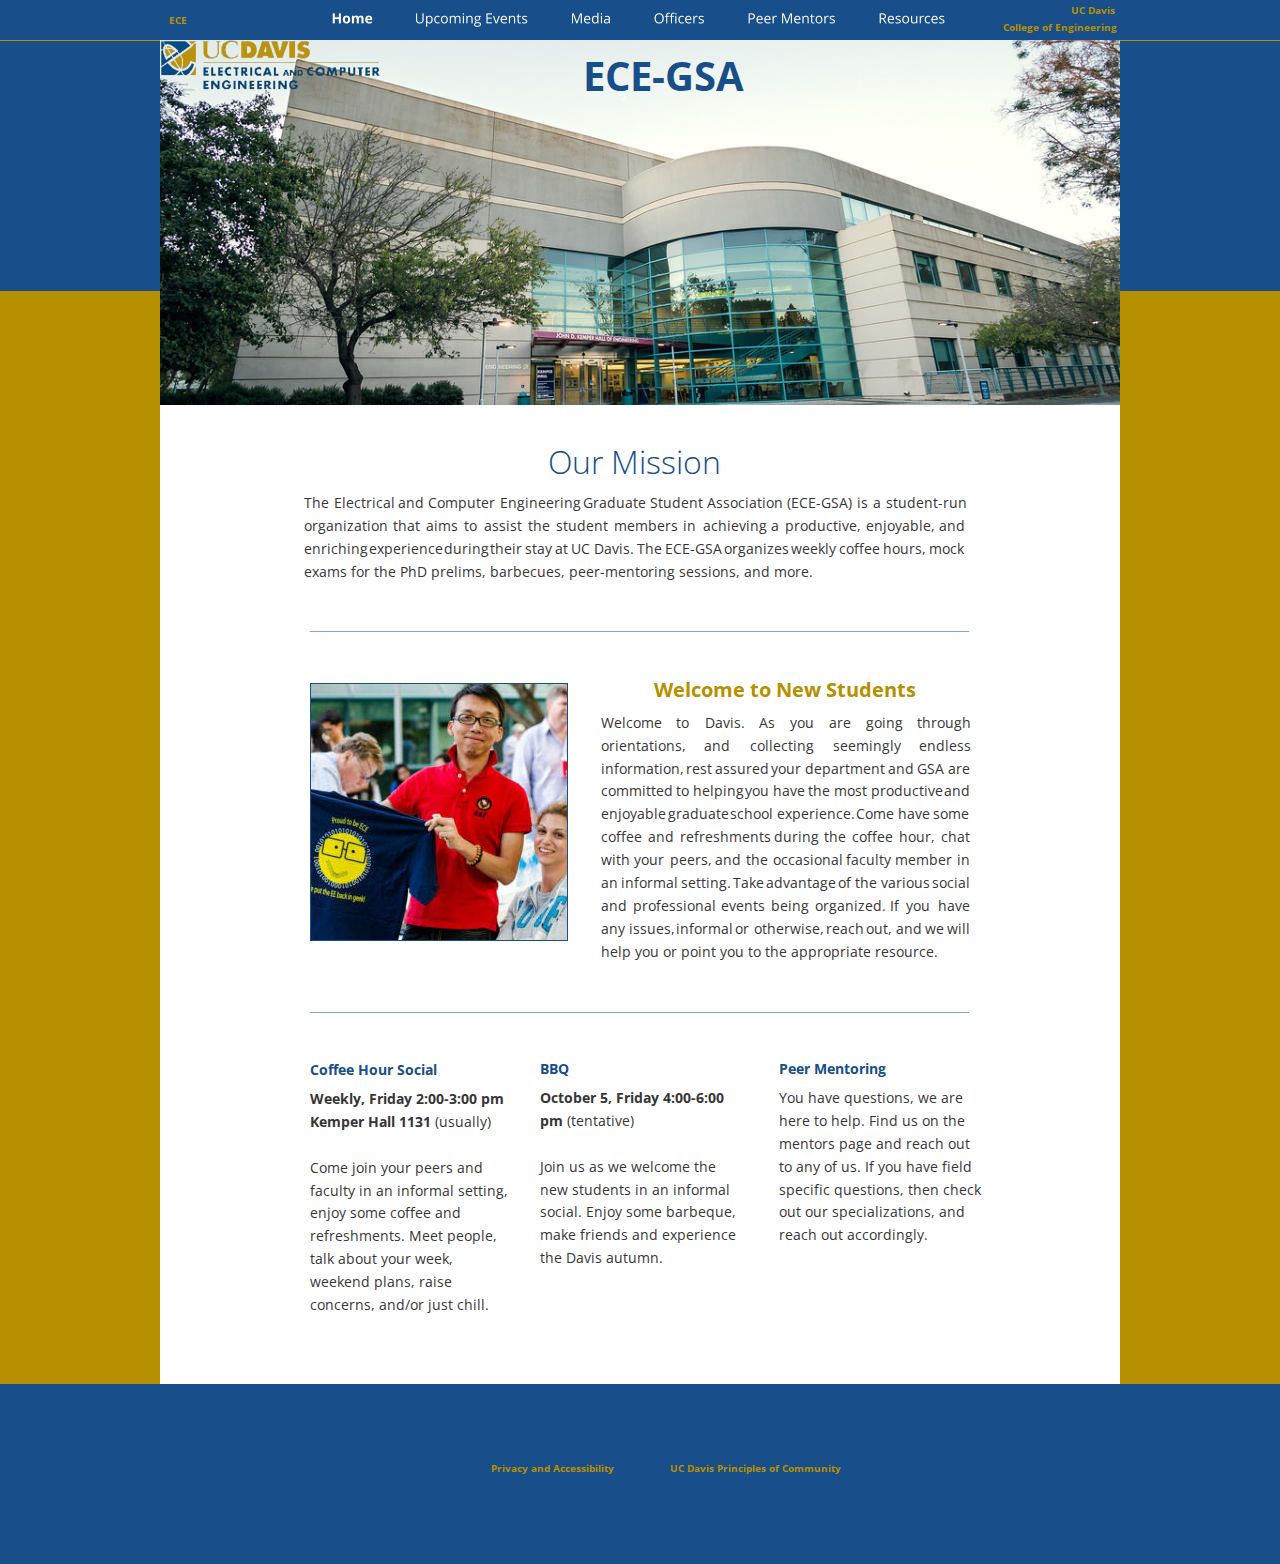
==== commit 086a4af4: "ecegsa_testsite_v0.2" ====
--- a/home.htm
+++ b/home.htm
@@ -7,6 +7,7 @@
  <meta name="XAR Files" content="home_htm_files/xr_files.txt"/>
  <title>Home</title>
  <meta name="viewport" content="width=device-width, initial-scale=1" />
+ <meta name="apple-mobile-web-app-capable" content="yes" />
  <meta name="keywords" content="Electrical and Computer Engineering, ECE, Graduate, Student Association, GSA, University of California, Davis, UC Davis, California, USA, Upcoming, Event, media, gallery, officer, peer, mentor, resource, housing, academic, fellowships, grad, pathways"/>
  <meta name="description" content="Official website of Electrical and Computer Engineering Graduate Student Association of University of California, Davis, California"/>
  <link rel="stylesheet" href="home_htm_files/xr_fonts.css"/>
@@ -21,7 +22,10 @@
  <link rel="stylesheet" href="home_htm_files/custom_styles.css"/>
  <link rel="stylesheet" href="home_htm_files/xr_text.css"/>
  <script src="home_htm_files/roe.js"></script>
- <script>xr_spavert=1;xr_pagegap=500;</script>
+ <script src="home_htm_files/prs4.js"></script>
+ <script>xr_spapn=6;
+ var xr_spatrs=[23,500,23,500,23,500,23,500,23,500,23,500];
+</script>
  <link rel="stylesheet" href="home_htm_files/xr_all.css" id="xr_mvcss"/>
  <!--[if lt IE 9]><link rel="stylesheet" href="home_htm_files/xr_ie.css"/><![endif]-->
  <script> var xr_multivar=1;xr_ios_ini2();</script>
@@ -47,6 +51,7 @@
  <script src="home_htm_files/3.js"></script>
 </head>
 <body class="xr_bgb0">
+<div class="xr_ap" id="xr_xrii"  style="width: 100%; height: 100%; min-width: 960px; min-height: 1564px; top:0%; left:0%; overflow:hidden;">
 <div class="xr_ap" id="xr_bph" style="width: 100%; height: 100%; left: 0px; top: 0px; overflow: hidden;">
 <div class="xr_ar xr_page0 xr_page_0_ xr_mvp_1 " style="overflow: hidden; width: 100%; height: 100%;">
 <div class="xr_pbd">
@@ -87,7 +92,7 @@
 <div class="xr_pbd">
 </div>
 </div>
-<div class="xr_ar xr_page1 xr_page_1_ xr_mvp_4 " style="overflow: hidden; width: 100%; height: 100%;">
+<div class="xr_ar xr_page1 xr_page_1_ xr_mvp_4 " style="overflow: hidden; visibility: hidden; width: 100%; height: 100%;">
 <div class="xr_pbd">
 </div>
  <span class="xr_ar" style=" left: 0px; width: 100%; height: 40px; top: 0px; position: absolute; background-color: #184E89;"></span>
@@ -100,7 +105,7 @@
 <div class="xr_pbd">
 </div>
 </div>
-<div class="xr_ar xr_page1 xr_page_1_ xr_mvp_5 xr_mvpo " style="overflow: hidden; width: 100%; height: 100%;">
+<div class="xr_ar xr_page1 xr_page_1_ xr_mvp_5 xr_mvpo " style="overflow: hidden; visibility: hidden; width: 100%; height: 100%;">
 <div class="xr_pbd">
 </div>
  <span class="xr_ar" style=" left: 0px; width: 100%; height: 40px; top: 0px; position: absolute; background-color: #184E89;"></span>
@@ -113,7 +118,7 @@
 <div class="xr_pbd">
 </div>
 </div>
-<div class="xr_ar xr_page1 xr_page_1_ xr_mvp_6 xr_mvpo " style="overflow: hidden; width: 100%; height: 100%;">
+<div class="xr_ar xr_page1 xr_page_1_ xr_mvp_6 xr_mvpo " style="overflow: hidden; visibility: hidden; width: 100%; height: 100%;">
 <div class="xr_pbd">
 </div>
  <span class="xr_ar" style=" left: 0px; width: 100%; height: 40px; top: 0px; position: absolute; background-color: #184E89;"></span>
@@ -126,7 +131,7 @@
 <div class="xr_pbd">
 </div>
 </div>
-<div class="xr_ar xr_page2 xr_page_2_ xr_mvp_7 " style="overflow: hidden; width: 100%; height: 100%;">
+<div class="xr_ar xr_page2 xr_page_2_ xr_mvp_7 " style="overflow: hidden; visibility: hidden; width: 100%; height: 100%;">
 <div class="xr_pbd">
 </div>
  <span class="xr_ar" style=" left: 0px; width: 100%; height: 40px; top: 0px; position: absolute; background-color: #184E89;"></span>
@@ -139,7 +144,7 @@
 <div class="xr_pbd">
 </div>
 </div>
-<div class="xr_ar xr_page2 xr_page_2_ xr_mvp_8 xr_mvpo " style="overflow: hidden; width: 100%; height: 100%;">
+<div class="xr_ar xr_page2 xr_page_2_ xr_mvp_8 xr_mvpo " style="overflow: hidden; visibility: hidden; width: 100%; height: 100%;">
 <div class="xr_pbd">
 </div>
  <span class="xr_ar" style=" left: 0px; width: 100%; height: 40px; top: 0px; position: absolute; background-color: #184E89;"></span>
@@ -152,7 +157,7 @@
 <div class="xr_pbd">
 </div>
 </div>
-<div class="xr_ar xr_page2 xr_page_2_ xr_mvp_9 xr_mvpo " style="overflow: hidden; width: 100%; height: 100%;">
+<div class="xr_ar xr_page2 xr_page_2_ xr_mvp_9 xr_mvpo " style="overflow: hidden; visibility: hidden; width: 100%; height: 100%;">
 <div class="xr_pbd">
 </div>
  <span class="xr_ar" style=" left: 0px; width: 100%; height: 40px; top: 0px; position: absolute; background-color: #184E89;"></span>
@@ -165,7 +170,7 @@
 <div class="xr_pbd">
 </div>
 </div>
-<div class="xr_ar xr_page3 xr_page_3_ xr_mvp_10 " style="overflow: hidden; width: 100%; height: 100%;">
+<div class="xr_ar xr_page3 xr_page_3_ xr_mvp_10 " style="overflow: hidden; visibility: hidden; width: 100%; height: 100%;">
 <div class="xr_pbd">
 </div>
  <span class="xr_ar" style=" left: 0px; width: 100%; height: 40px; top: 0px; position: absolute; background-color: #184E89;"></span>
@@ -178,7 +183,7 @@
 <div class="xr_pbd">
 </div>
 </div>
-<div class="xr_ar xr_page3 xr_page_3_ xr_mvp_11 xr_mvpo " style="overflow: hidden; width: 100%; height: 100%;">
+<div class="xr_ar xr_page3 xr_page_3_ xr_mvp_11 xr_mvpo " style="overflow: hidden; visibility: hidden; width: 100%; height: 100%;">
 <div class="xr_pbd">
 </div>
  <span class="xr_ar" style=" left: 0px; width: 100%; height: 40px; top: 0px; position: absolute; background-color: #184E89;"></span>
@@ -191,7 +196,7 @@
 <div class="xr_pbd">
 </div>
 </div>
-<div class="xr_ar xr_page3 xr_page_3_ xr_mvp_12 xr_mvpo " style="overflow: hidden; width: 100%; height: 100%;">
+<div class="xr_ar xr_page3 xr_page_3_ xr_mvp_12 xr_mvpo " style="overflow: hidden; visibility: hidden; width: 100%; height: 100%;">
 <div class="xr_pbd">
 </div>
  <span class="xr_ar" style=" left: 0px; width: 100%; height: 40px; top: 0px; position: absolute; background-color: #184E89;"></span>
@@ -204,7 +209,7 @@
 <div class="xr_pbd">
 </div>
 </div>
-<div class="xr_ar xr_page4 xr_page_4_ xr_mvp_13 " style="overflow: hidden; width: 100%; height: 100%;">
+<div class="xr_ar xr_page4 xr_page_4_ xr_mvp_13 " style="overflow: hidden; visibility: hidden; width: 100%; height: 100%;">
 <div class="xr_pbd">
 </div>
  <span class="xr_ar" style=" left: 0px; width: 100%; height: 40px; top: 0px; position: absolute; background-color: #184E89;"></span>
@@ -217,7 +222,7 @@
 <div class="xr_pbd">
 </div>
 </div>
-<div class="xr_ar xr_page4 xr_page_4_ xr_mvp_14 xr_mvpo " style="overflow: hidden; width: 100%; height: 100%;">
+<div class="xr_ar xr_page4 xr_page_4_ xr_mvp_14 xr_mvpo " style="overflow: hidden; visibility: hidden; width: 100%; height: 100%;">
 <div class="xr_pbd">
 </div>
  <span class="xr_ar" style=" left: 0px; width: 100%; height: 40px; top: 0px; position: absolute; background-color: #184E89;"></span>
@@ -230,7 +235,7 @@
 <div class="xr_pbd">
 </div>
 </div>
-<div class="xr_ar xr_page4 xr_page_4_ xr_mvp_15 xr_mvpo " style="overflow: hidden; width: 100%; height: 100%;">
+<div class="xr_ar xr_page4 xr_page_4_ xr_mvp_15 xr_mvpo " style="overflow: hidden; visibility: hidden; width: 100%; height: 100%;">
 <div class="xr_pbd">
 </div>
  <span class="xr_ar" style=" left: 0px; width: 100%; height: 40px; top: 0px; position: absolute; background-color: #184E89;"></span>
@@ -243,7 +248,7 @@
 <div class="xr_pbd">
 </div>
 </div>
-<div class="xr_ar xr_page5 xr_page_5_ xr_mvp_16 " style="overflow: hidden; width: 100%; height: 100%;">
+<div class="xr_ar xr_page5 xr_page_5_ xr_mvp_16 " style="overflow: hidden; visibility: hidden; width: 100%; height: 100%;">
 <div class="xr_pbd">
 </div>
  <span class="xr_ar" style=" left: 0px; width: 100%; height: 40px; top: 0px; position: absolute; background-color: #184E89;"></span>
@@ -256,7 +261,7 @@
 <div class="xr_pbd">
 </div>
 </div>
-<div class="xr_ar xr_page5 xr_page_5_ xr_mvp_17 xr_mvpo " style="overflow: hidden; width: 100%; height: 100%;">
+<div class="xr_ar xr_page5 xr_page_5_ xr_mvp_17 xr_mvpo " style="overflow: hidden; visibility: hidden; width: 100%; height: 100%;">
 <div class="xr_pbd">
 </div>
  <span class="xr_ar" style=" left: 0px; width: 100%; height: 40px; top: 0px; position: absolute; background-color: #184E89;"></span>
@@ -269,7 +274,7 @@
 <div class="xr_pbd">
 </div>
 </div>
-<div class="xr_ar xr_page5 xr_page_5_ xr_mvp_18 xr_mvpo " style="overflow: hidden; width: 100%; height: 100%;">
+<div class="xr_ar xr_page5 xr_page_5_ xr_mvp_18 xr_mvpo " style="overflow: hidden; visibility: hidden; width: 100%; height: 100%;">
 <div class="xr_pbd">
 </div>
  <span class="xr_ar" style=" left: 0px; width: 100%; height: 40px; top: 0px; position: absolute; background-color: #184E89;"></span>
@@ -289,7 +294,7 @@
 <!--[if lt IE 9]>
 <div class="xr_ap" id="xr_xr" style="width: 960px; height: 1564px; left:50%; margin-left: -480px; text-align: left; top:0px;">
 <![endif]-->
- <script>var xr_xr=document.getElementById("xr_xr")</script>
+ <script>var xr_xr=document.getElementById("xr_xr");xr_rxc();</script>
 <div id="xr_td" class="xr_td">
 <div class="xr_app xr_page0" id="xr_page0" style="height: 1564px; left:0px;">
 <div id="xr_page_home"></div>
@@ -506,38 +511,38 @@
 <div id="xr_nb1" class="xr_ar">
  <div class="xr_ar xr_nb0">
  <a href="javascript:;" onclick="return(xr_nn());">
-  <img class="xr_rn_ xr_ap" src="home_htm_files/1562.png" alt="Home" title="" onmousemove="xr_mo(this,0,event)" style="left:0px;top:0px;width:68px;height:40px;"/>
-  <img class="xr_rn_ xr_ap xr_rs" src="home_htm_files/1569.png" alt="Home" title="" onmousemove="xr_mo(this,0)" style="left:3px;top:0px;width:62px;height:40px;"/>
+  <img class="xr_rn_ xr_ap" src="home_htm_files/1578.png" alt="Home" title="" onmousemove="xr_mo(this,0,event)" style="left:0px;top:0px;width:69px;height:40px;"/>
+  <img class="xr_rn_ xr_ap xr_rs" src="home_htm_files/1585.png" alt="Home" title="" onmousemove="xr_mo(this,0)" style="left:3px;top:0px;width:63px;height:40px;"/>
  </a>
  </div>
  <div class="xr_ar xr_nb0">
  <a href="#xl_xr_page_upcoming%20events" target="_self" onclick="xr_tip(this);return(xr_nn());">
-  <img class="xr_rn_ xr_ap" src="home_htm_files/1563.png" alt="Upcoming events" title="" onmousemove="xr_mo(this,0,event)" style="left:83px;top:0px;width:141px;height:40px;"/>
-  <img class="xr_rn_ xr_ap xr_ro xr_ro0 xr_tt3" src="home_htm_files/1570.png" alt="Upcoming events" title="" onmousemove="xr_mo(this,0)" style="left:83px;top:0px;width:141px;height:40px;"/>
+  <img class="xr_rn_ xr_ap" src="home_htm_files/1579.png" alt="Upcoming Events" title="" onmousemove="xr_mo(this,0,event)" style="left:83px;top:0px;width:142px;height:40px;"/>
+  <img class="xr_rn_ xr_ap xr_ro xr_ro0 xr_tt3" src="home_htm_files/1586.png" alt="Upcoming Events" title="" onmousemove="xr_mo(this,0)" style="left:83px;top:0px;width:141px;height:40px;"/>
  </a>
  </div>
  <div class="xr_ar xr_nb0">
  <a href="#xl_xr_page_media" target="_self" onclick="xr_tip(this);return(xr_nn());">
-  <img class="xr_rn_ xr_ap" src="home_htm_files/1564.png" alt="Media" title="" onmousemove="xr_mo(this,0,event)" style="left:238px;top:0px;width:69px;height:40px;"/>
-  <img class="xr_rn_ xr_ap xr_ro xr_ro0 xr_tt3" src="home_htm_files/1571.png" alt="Media" title="" onmousemove="xr_mo(this,0)" style="left:241px;top:0px;width:63px;height:40px;"/>
+  <img class="xr_rn_ xr_ap" src="home_htm_files/1580.png" alt="Media" title="" onmousemove="xr_mo(this,0,event)" style="left:239px;top:0px;width:68px;height:40px;"/>
+  <img class="xr_rn_ xr_ap xr_ro xr_ro0 xr_tt3" src="home_htm_files/1587.png" alt="Media" title="" onmousemove="xr_mo(this,0)" style="left:241px;top:0px;width:64px;height:40px;"/>
  </a>
  </div>
  <div class="xr_ar xr_nb0">
  <a href="#xl_xr_page_officers" target="_self" onclick="xr_tip(this);return(xr_nn());">
-  <img class="xr_rn_ xr_ap" src="home_htm_files/1565.png" alt="Officers" title="" onmousemove="xr_mo(this,0,event)" style="left:321px;top:0px;width:80px;height:40px;"/>
-  <img class="xr_rn_ xr_ap xr_ro xr_ro0 xr_tt3" src="home_htm_files/1572.png" alt="Officers" title="" onmousemove="xr_mo(this,0)" style="left:323px;top:0px;width:76px;height:40px;"/>
+  <img class="xr_rn_ xr_ap" src="home_htm_files/1581.png" alt="Officers" title="" onmousemove="xr_mo(this,0,event)" style="left:321px;top:0px;width:80px;height:40px;"/>
+  <img class="xr_rn_ xr_ap xr_ro xr_ro0 xr_tt3" src="home_htm_files/1588.png" alt="Officers" title="" onmousemove="xr_mo(this,0)" style="left:323px;top:0px;width:76px;height:40px;"/>
  </a>
  </div>
  <div class="xr_ar xr_nb0">
  <a href="#xl_xr_page_peer%20mentors" target="_self" onclick="xr_tip(this);return(xr_nn());">
-  <img class="xr_rn_ xr_ap" src="home_htm_files/1566.png" alt="Peer mentors" title="" onmousemove="xr_mo(this,0,event)" style="left:415px;top:0px;width:117px;height:40px;"/>
-  <img class="xr_rn_ xr_ap xr_ro xr_ro0 xr_tt3" src="home_htm_files/1573.png" alt="Peer mentors" title="" onmousemove="xr_mo(this,0)" style="left:416px;top:0px;width:115px;height:40px;"/>
+  <img class="xr_rn_ xr_ap" src="home_htm_files/1582.png" alt="Peer Mentors" title="" onmousemove="xr_mo(this,0,event)" style="left:415px;top:0px;width:117px;height:40px;"/>
+  <img class="xr_rn_ xr_ap xr_ro xr_ro0 xr_tt3" src="home_htm_files/1589.png" alt="Peer Mentors" title="" onmousemove="xr_mo(this,0)" style="left:416px;top:0px;width:115px;height:40px;"/>
  </a>
  </div>
  <div class="xr_ar xr_nb0">
  <a href="#xl_xr_page_resources" target="_self" onclick="xr_tip(this);return(xr_nn());">
-  <img class="xr_rn_ xr_ap" src="home_htm_files/1567.png" alt="Resources" title="" onmousemove="xr_mo(this,0,event)" style="left:546px;top:0px;width:96px;height:40px;"/>
-  <img class="xr_rn_ xr_ap xr_ro xr_ro0 xr_tt3" src="home_htm_files/1574.png" alt="Resources" title="" onmousemove="xr_mo(this,0)" style="left:548px;top:0px;width:92px;height:40px;"/>
+  <img class="xr_rn_ xr_ap" src="home_htm_files/1583.png" alt="Resources" title="" onmousemove="xr_mo(this,0,event)" style="left:546px;top:0px;width:96px;height:40px;"/>
+  <img class="xr_rn_ xr_ap xr_ro xr_ro0 xr_tt3" src="home_htm_files/1590.png" alt="Resources" title="" onmousemove="xr_mo(this,0)" style="left:548px;top:0px;width:92px;height:40px;"/>
  </a>
  </div>
 </div>
@@ -1023,7 +1028,7 @@
 </div>
 </div>
 </div>
-<div class="xr_app xr_page1" id="xr_page1" style="height: 1468px; left:0px;">
+<div class="xr_app xr_page1" id="xr_page1" style="height: 1468px; left:0px; visibility:hidden; display:none;">
 <div id="xr_page_upcoming%20events"></div>
 <div id="xr_mvp_4" class="xr_mvp_4 xr_bgn_3_-768_2204" style="position:absolute; width:960px; height:1468px;">
 <div class="xr_ap xr_pp">
@@ -1115,38 +1120,38 @@
 <div id="xr_nb13" class="xr_ar">
  <div class="xr_ar xr_nb0">
  <a href="#xl_xr_page_home" onclick="xr_tip(this);return(xr_nn());">
-  <img class="xr_rn_ xr_ap" src="home_htm_files/1562.png" alt="Home" title="" onmousemove="xr_mo(this,18,event)" style="left:0px;top:0px;width:68px;height:40px;"/>
-  <img class="xr_rn_ xr_ap xr_ro xr_ro0 xr_tt3" src="home_htm_files/1569.png" alt="Home" title="" onmousemove="xr_mo(this,18)" style="left:3px;top:0px;width:62px;height:40px;"/>
+  <img class="xr_rn_ xr_ap" src="home_htm_files/1578.png" alt="Home" title="" onmousemove="xr_mo(this,18,event)" style="left:0px;top:0px;width:69px;height:40px;"/>
+  <img class="xr_rn_ xr_ap xr_ro xr_ro0 xr_tt3" src="home_htm_files/1585.png" alt="Home" title="" onmousemove="xr_mo(this,18)" style="left:3px;top:0px;width:63px;height:40px;"/>
  </a>
  </div>
  <div class="xr_ar xr_nb0">
  <a href="javascript:;" onclick="return(xr_nn());">
-  <img class="xr_rn_ xr_ap" src="home_htm_files/1563.png" alt="Upcoming events" title="" onmousemove="xr_mo(this,18,event)" style="left:83px;top:0px;width:141px;height:40px;"/>
-  <img class="xr_rn_ xr_ap xr_rs" src="home_htm_files/1570.png" alt="Upcoming events" title="" onmousemove="xr_mo(this,18)" style="left:83px;top:0px;width:141px;height:40px;"/>
+  <img class="xr_rn_ xr_ap" src="home_htm_files/1579.png" alt="Upcoming Events" title="" onmousemove="xr_mo(this,18,event)" style="left:83px;top:0px;width:142px;height:40px;"/>
+  <img class="xr_rn_ xr_ap xr_rs" src="home_htm_files/1586.png" alt="Upcoming Events" title="" onmousemove="xr_mo(this,18)" style="left:83px;top:0px;width:141px;height:40px;"/>
  </a>
  </div>
  <div class="xr_ar xr_nb0">
  <a href="#xl_xr_page_media" target="_self" onclick="xr_tip(this);return(xr_nn());">
-  <img class="xr_rn_ xr_ap" src="home_htm_files/1564.png" alt="Media" title="" onmousemove="xr_mo(this,18,event)" style="left:238px;top:0px;width:69px;height:40px;"/>
-  <img class="xr_rn_ xr_ap xr_ro xr_ro0 xr_tt3" src="home_htm_files/1571.png" alt="Media" title="" onmousemove="xr_mo(this,18)" style="left:241px;top:0px;width:63px;height:40px;"/>
+  <img class="xr_rn_ xr_ap" src="home_htm_files/1580.png" alt="Media" title="" onmousemove="xr_mo(this,18,event)" style="left:239px;top:0px;width:68px;height:40px;"/>
+  <img class="xr_rn_ xr_ap xr_ro xr_ro0 xr_tt3" src="home_htm_files/1587.png" alt="Media" title="" onmousemove="xr_mo(this,18)" style="left:241px;top:0px;width:64px;height:40px;"/>
  </a>
  </div>
  <div class="xr_ar xr_nb0">
  <a href="#xl_xr_page_officers" target="_self" onclick="xr_tip(this);return(xr_nn());">
-  <img class="xr_rn_ xr_ap" src="home_htm_files/1565.png" alt="Officers" title="" onmousemove="xr_mo(this,18,event)" style="left:321px;top:0px;width:80px;height:40px;"/>
-  <img class="xr_rn_ xr_ap xr_ro xr_ro0 xr_tt3" src="home_htm_files/1572.png" alt="Officers" title="" onmousemove="xr_mo(this,18)" style="left:323px;top:0px;width:76px;height:40px;"/>
+  <img class="xr_rn_ xr_ap" src="home_htm_files/1581.png" alt="Officers" title="" onmousemove="xr_mo(this,18,event)" style="left:321px;top:0px;width:80px;height:40px;"/>
+  <img class="xr_rn_ xr_ap xr_ro xr_ro0 xr_tt3" src="home_htm_files/1588.png" alt="Officers" title="" onmousemove="xr_mo(this,18)" style="left:323px;top:0px;width:76px;height:40px;"/>
  </a>
  </div>
  <div class="xr_ar xr_nb0">
  <a href="#xl_xr_page_peer%20mentors" target="_self" onclick="xr_tip(this);return(xr_nn());">
-  <img class="xr_rn_ xr_ap" src="home_htm_files/1566.png" alt="Peer mentors" title="" onmousemove="xr_mo(this,18,event)" style="left:415px;top:0px;width:117px;height:40px;"/>
-  <img class="xr_rn_ xr_ap xr_ro xr_ro0 xr_tt3" src="home_htm_files/1573.png" alt="Peer mentors" title="" onmousemove="xr_mo(this,18)" style="left:416px;top:0px;width:115px;height:40px;"/>
+  <img class="xr_rn_ xr_ap" src="home_htm_files/1582.png" alt="Peer Mentors" title="" onmousemove="xr_mo(this,18,event)" style="left:415px;top:0px;width:117px;height:40px;"/>
+  <img class="xr_rn_ xr_ap xr_ro xr_ro0 xr_tt3" src="home_htm_files/1589.png" alt="Peer Mentors" title="" onmousemove="xr_mo(this,18)" style="left:416px;top:0px;width:115px;height:40px;"/>
  </a>
  </div>
  <div class="xr_ar xr_nb0">
  <a href="#xl_xr_page_resources" target="_self" onclick="xr_tip(this);return(xr_nn());">
-  <img class="xr_rn_ xr_ap" src="home_htm_files/1567.png" alt="Resources" title="" onmousemove="xr_mo(this,18,event)" style="left:546px;top:0px;width:96px;height:40px;"/>
-  <img class="xr_rn_ xr_ap xr_ro xr_ro0 xr_tt3" src="home_htm_files/1574.png" alt="Resources" title="" onmousemove="xr_mo(this,18)" style="left:548px;top:0px;width:92px;height:40px;"/>
+  <img class="xr_rn_ xr_ap" src="home_htm_files/1583.png" alt="Resources" title="" onmousemove="xr_mo(this,18,event)" style="left:546px;top:0px;width:96px;height:40px;"/>
+  <img class="xr_rn_ xr_ap xr_ro xr_ro0 xr_tt3" src="home_htm_files/1590.png" alt="Resources" title="" onmousemove="xr_mo(this,18)" style="left:548px;top:0px;width:92px;height:40px;"/>
  </a>
  </div>
 </div>
@@ -1374,7 +1379,7 @@
 </div>
 </div>
 </div>
-<div class="xr_app xr_page2" id="xr_page2" style="height: 1152px; left:0px;">
+<div class="xr_app xr_page2" id="xr_page2" style="height: 1152px; left:0px; visibility:hidden; display:none;">
 <div id="xr_page_media"></div>
 <div id="xr_mvp_7" class="xr_mvp_7 xr_bgn_6_-768_1888" style="position:absolute; width:960px; height:1152px;">
 <div class="xr_ap xr_pp">
@@ -1429,38 +1434,38 @@
 <div id="xr_nb25" class="xr_ar">
  <div class="xr_ar xr_nb0">
  <a href="#xl_xr_page_home" onclick="xr_tip(this);return(xr_nn());">
-  <img class="xr_rn_ xr_ap" src="home_htm_files/1562.png" alt="Home" title="" onmousemove="xr_mo(this,54,event)" style="left:0px;top:0px;width:68px;height:40px;"/>
-  <img class="xr_rn_ xr_ap xr_ro xr_ro0 xr_tt3" src="home_htm_files/1569.png" alt="Home" title="" onmousemove="xr_mo(this,54)" style="left:3px;top:0px;width:62px;height:40px;"/>
+  <img class="xr_rn_ xr_ap" src="home_htm_files/1578.png" alt="Home" title="" onmousemove="xr_mo(this,54,event)" style="left:0px;top:0px;width:69px;height:40px;"/>
+  <img class="xr_rn_ xr_ap xr_ro xr_ro0 xr_tt3" src="home_htm_files/1585.png" alt="Home" title="" onmousemove="xr_mo(this,54)" style="left:3px;top:0px;width:63px;height:40px;"/>
  </a>
  </div>
  <div class="xr_ar xr_nb0">
  <a href="#xl_xr_page_upcoming%20events" target="_self" onclick="xr_tip(this);return(xr_nn());">
-  <img class="xr_rn_ xr_ap" src="home_htm_files/1563.png" alt="Upcoming events" title="" onmousemove="xr_mo(this,54,event)" style="left:83px;top:0px;width:141px;height:40px;"/>
-  <img class="xr_rn_ xr_ap xr_ro xr_ro0 xr_tt3" src="home_htm_files/1570.png" alt="Upcoming events" title="" onmousemove="xr_mo(this,54)" style="left:83px;top:0px;width:141px;height:40px;"/>
+  <img class="xr_rn_ xr_ap" src="home_htm_files/1579.png" alt="Upcoming Events" title="" onmousemove="xr_mo(this,54,event)" style="left:83px;top:0px;width:142px;height:40px;"/>
+  <img class="xr_rn_ xr_ap xr_ro xr_ro0 xr_tt3" src="home_htm_files/1586.png" alt="Upcoming Events" title="" onmousemove="xr_mo(this,54)" style="left:83px;top:0px;width:141px;height:40px;"/>
  </a>
  </div>
  <div class="xr_ar xr_nb0">
  <a href="javascript:;" onclick="return(xr_nn());">
-  <img class="xr_rn_ xr_ap" src="home_htm_files/1564.png" alt="Media" title="" onmousemove="xr_mo(this,54,event)" style="left:238px;top:0px;width:69px;height:40px;"/>
-  <img class="xr_rn_ xr_ap xr_rs" src="home_htm_files/1571.png" alt="Media" title="" onmousemove="xr_mo(this,54)" style="left:241px;top:0px;width:63px;height:40px;"/>
+  <img class="xr_rn_ xr_ap" src="home_htm_files/1580.png" alt="Media" title="" onmousemove="xr_mo(this,54,event)" style="left:239px;top:0px;width:68px;height:40px;"/>
+  <img class="xr_rn_ xr_ap xr_rs" src="home_htm_files/1587.png" alt="Media" title="" onmousemove="xr_mo(this,54)" style="left:241px;top:0px;width:64px;height:40px;"/>
  </a>
  </div>
  <div class="xr_ar xr_nb0">
  <a href="#xl_xr_page_officers" target="_self" onclick="xr_tip(this);return(xr_nn());">
-  <img class="xr_rn_ xr_ap" src="home_htm_files/1565.png" alt="Officers" title="" onmousemove="xr_mo(this,54,event)" style="left:321px;top:0px;width:80px;height:40px;"/>
-  <img class="xr_rn_ xr_ap xr_ro xr_ro0 xr_tt3" src="home_htm_files/1572.png" alt="Officers" title="" onmousemove="xr_mo(this,54)" style="left:323px;top:0px;width:76px;height:40px;"/>
+  <img class="xr_rn_ xr_ap" src="home_htm_files/1581.png" alt="Officers" title="" onmousemove="xr_mo(this,54,event)" style="left:321px;top:0px;width:80px;height:40px;"/>
+  <img class="xr_rn_ xr_ap xr_ro xr_ro0 xr_tt3" src="home_htm_files/1588.png" alt="Officers" title="" onmousemove="xr_mo(this,54)" style="left:323px;top:0px;width:76px;height:40px;"/>
  </a>
  </div>
  <div class="xr_ar xr_nb0">
  <a href="#xl_xr_page_peer%20mentors" target="_self" onclick="xr_tip(this);return(xr_nn());">
-  <img class="xr_rn_ xr_ap" src="home_htm_files/1566.png" alt="Peer mentors" title="" onmousemove="xr_mo(this,54,event)" style="left:415px;top:0px;width:117px;height:40px;"/>
-  <img class="xr_rn_ xr_ap xr_ro xr_ro0 xr_tt3" src="home_htm_files/1573.png" alt="Peer mentors" title="" onmousemove="xr_mo(this,54)" style="left:416px;top:0px;width:115px;height:40px;"/>
+  <img class="xr_rn_ xr_ap" src="home_htm_files/1582.png" alt="Peer Mentors" title="" onmousemove="xr_mo(this,54,event)" style="left:415px;top:0px;width:117px;height:40px;"/>
+  <img class="xr_rn_ xr_ap xr_ro xr_ro0 xr_tt3" src="home_htm_files/1589.png" alt="Peer Mentors" title="" onmousemove="xr_mo(this,54)" style="left:416px;top:0px;width:115px;height:40px;"/>
  </a>
  </div>
  <div class="xr_ar xr_nb0">
  <a href="#xl_xr_page_resources" target="_self" onclick="xr_tip(this);return(xr_nn());">
-  <img class="xr_rn_ xr_ap" src="home_htm_files/1567.png" alt="Resources" title="" onmousemove="xr_mo(this,54,event)" style="left:546px;top:0px;width:96px;height:40px;"/>
-  <img class="xr_rn_ xr_ap xr_ro xr_ro0 xr_tt3" src="home_htm_files/1574.png" alt="Resources" title="" onmousemove="xr_mo(this,54)" style="left:548px;top:0px;width:92px;height:40px;"/>
+  <img class="xr_rn_ xr_ap" src="home_htm_files/1583.png" alt="Resources" title="" onmousemove="xr_mo(this,54,event)" style="left:546px;top:0px;width:96px;height:40px;"/>
+  <img class="xr_rn_ xr_ap xr_ro xr_ro0 xr_tt3" src="home_htm_files/1590.png" alt="Resources" title="" onmousemove="xr_mo(this,54)" style="left:548px;top:0px;width:92px;height:40px;"/>
  </a>
  </div>
 </div>
@@ -1612,7 +1617,7 @@
 </div>
 </div>
 </div>
-<div class="xr_app xr_page3" id="xr_page3" style="height: 2200px; left:0px;">
+<div class="xr_app xr_page3" id="xr_page3" style="height: 2200px; left:0px; visibility:hidden; display:none;">
 <div id="xr_page_officers"></div>
 <div id="xr_mvp_10" class="xr_mvp_10 xr_bgn_9_-768_2936" style="position:absolute; width:960px; height:2200px;">
 <div class="xr_ap xr_pp">
@@ -1800,38 +1805,38 @@
 <div id="xr_nb37" class="xr_ar">
  <div class="xr_ar xr_nb0">
  <a href="#xl_xr_page_home" onclick="xr_tip(this);return(xr_nn());">
-  <img class="xr_rn_ xr_ap" src="home_htm_files/1562.png" alt="Home" title="" onmousemove="xr_mo(this,72,event)" style="left:0px;top:0px;width:68px;height:40px;"/>
-  <img class="xr_rn_ xr_ap xr_ro xr_ro0 xr_tt3" src="home_htm_files/1569.png" alt="Home" title="" onmousemove="xr_mo(this,72)" style="left:3px;top:0px;width:62px;height:40px;"/>
+  <img class="xr_rn_ xr_ap" src="home_htm_files/1578.png" alt="Home" title="" onmousemove="xr_mo(this,72,event)" style="left:0px;top:0px;width:69px;height:40px;"/>
+  <img class="xr_rn_ xr_ap xr_ro xr_ro0 xr_tt3" src="home_htm_files/1585.png" alt="Home" title="" onmousemove="xr_mo(this,72)" style="left:3px;top:0px;width:63px;height:40px;"/>
  </a>
  </div>
  <div class="xr_ar xr_nb0">
  <a href="#xl_xr_page_upcoming%20events" target="_self" onclick="xr_tip(this);return(xr_nn());">
-  <img class="xr_rn_ xr_ap" src="home_htm_files/1563.png" alt="Upcoming events" title="" onmousemove="xr_mo(this,72,event)" style="left:83px;top:0px;width:141px;height:40px;"/>
-  <img class="xr_rn_ xr_ap xr_ro xr_ro0 xr_tt3" src="home_htm_files/1570.png" alt="Upcoming events" title="" onmousemove="xr_mo(this,72)" style="left:83px;top:0px;width:141px;height:40px;"/>
+  <img class="xr_rn_ xr_ap" src="home_htm_files/1579.png" alt="Upcoming Events" title="" onmousemove="xr_mo(this,72,event)" style="left:83px;top:0px;width:142px;height:40px;"/>
+  <img class="xr_rn_ xr_ap xr_ro xr_ro0 xr_tt3" src="home_htm_files/1586.png" alt="Upcoming Events" title="" onmousemove="xr_mo(this,72)" style="left:83px;top:0px;width:141px;height:40px;"/>
  </a>
  </div>
  <div class="xr_ar xr_nb0">
  <a href="#xl_xr_page_media" target="_self" onclick="xr_tip(this);return(xr_nn());">
-  <img class="xr_rn_ xr_ap" src="home_htm_files/1564.png" alt="Media" title="" onmousemove="xr_mo(this,72,event)" style="left:238px;top:0px;width:69px;height:40px;"/>
-  <img class="xr_rn_ xr_ap xr_ro xr_ro0 xr_tt3" src="home_htm_files/1571.png" alt="Media" title="" onmousemove="xr_mo(this,72)" style="left:241px;top:0px;width:63px;height:40px;"/>
+  <img class="xr_rn_ xr_ap" src="home_htm_files/1580.png" alt="Media" title="" onmousemove="xr_mo(this,72,event)" style="left:239px;top:0px;width:68px;height:40px;"/>
+  <img class="xr_rn_ xr_ap xr_ro xr_ro0 xr_tt3" src="home_htm_files/1587.png" alt="Media" title="" onmousemove="xr_mo(this,72)" style="left:241px;top:0px;width:64px;height:40px;"/>
  </a>
  </div>
  <div class="xr_ar xr_nb0">
  <a href="javascript:;" onclick="return(xr_nn());">
-  <img class="xr_rn_ xr_ap" src="home_htm_files/1565.png" alt="Officers" title="" onmousemove="xr_mo(this,72,event)" style="left:321px;top:0px;width:80px;height:40px;"/>
-  <img class="xr_rn_ xr_ap xr_rs" src="home_htm_files/1572.png" alt="Officers" title="" onmousemove="xr_mo(this,72)" style="left:323px;top:0px;width:76px;height:40px;"/>
+  <img class="xr_rn_ xr_ap" src="home_htm_files/1581.png" alt="Officers" title="" onmousemove="xr_mo(this,72,event)" style="left:321px;top:0px;width:80px;height:40px;"/>
+  <img class="xr_rn_ xr_ap xr_rs" src="home_htm_files/1588.png" alt="Officers" title="" onmousemove="xr_mo(this,72)" style="left:323px;top:0px;width:76px;height:40px;"/>
  </a>
  </div>
  <div class="xr_ar xr_nb0">
  <a href="#xl_xr_page_peer%20mentors" target="_self" onclick="xr_tip(this);return(xr_nn());">
-  <img class="xr_rn_ xr_ap" src="home_htm_files/1566.png" alt="Peer mentors" title="" onmousemove="xr_mo(this,72,event)" style="left:415px;top:0px;width:117px;height:40px;"/>
-  <img class="xr_rn_ xr_ap xr_ro xr_ro0 xr_tt3" src="home_htm_files/1573.png" alt="Peer mentors" title="" onmousemove="xr_mo(this,72)" style="left:416px;top:0px;width:115px;height:40px;"/>
+  <img class="xr_rn_ xr_ap" src="home_htm_files/1582.png" alt="Peer Mentors" title="" onmousemove="xr_mo(this,72,event)" style="left:415px;top:0px;width:117px;height:40px;"/>
+  <img class="xr_rn_ xr_ap xr_ro xr_ro0 xr_tt3" src="home_htm_files/1589.png" alt="Peer Mentors" title="" onmousemove="xr_mo(this,72)" style="left:416px;top:0px;width:115px;height:40px;"/>
  </a>
  </div>
  <div class="xr_ar xr_nb0">
  <a href="#xl_xr_page_resources" target="_self" onclick="xr_tip(this);return(xr_nn());">
-  <img class="xr_rn_ xr_ap" src="home_htm_files/1567.png" alt="Resources" title="" onmousemove="xr_mo(this,72,event)" style="left:546px;top:0px;width:96px;height:40px;"/>
-  <img class="xr_rn_ xr_ap xr_ro xr_ro0 xr_tt3" src="home_htm_files/1574.png" alt="Resources" title="" onmousemove="xr_mo(this,72)" style="left:548px;top:0px;width:92px;height:40px;"/>
+  <img class="xr_rn_ xr_ap" src="home_htm_files/1583.png" alt="Resources" title="" onmousemove="xr_mo(this,72,event)" style="left:546px;top:0px;width:96px;height:40px;"/>
+  <img class="xr_rn_ xr_ap xr_ro xr_ro0 xr_tt3" src="home_htm_files/1590.png" alt="Resources" title="" onmousemove="xr_mo(this,72)" style="left:548px;top:0px;width:92px;height:40px;"/>
  </a>
  </div>
 </div>
@@ -2232,7 +2237,7 @@
 </div>
 </div>
 </div>
-<div class="xr_app xr_page4" id="xr_page4" style="height: 3078px; left:0px;">
+<div class="xr_app xr_page4" id="xr_page4" style="height: 3078px; left:0px; visibility:hidden; display:none;">
 <div id="xr_page_peer%20mentors"></div>
 <div id="xr_mvp_13" class="xr_mvp_13 xr_bgn_12_-768_3814" style="position:absolute; width:960px; height:3078px;">
 <div class="xr_ap xr_pp">
@@ -2404,38 +2409,38 @@
 <div id="xr_nb49" class="xr_ar">
  <div class="xr_ar xr_nb0">
  <a href="#xl_xr_page_home" onclick="xr_tip(this);return(xr_nn());">
-  <img class="xr_rn_ xr_ap" src="home_htm_files/1562.png" alt="Home" title="" onmousemove="xr_mo(this,122,event)" style="left:0px;top:0px;width:68px;height:40px;"/>
-  <img class="xr_rn_ xr_ap xr_ro xr_ro0 xr_tt3" src="home_htm_files/1569.png" alt="Home" title="" onmousemove="xr_mo(this,122)" style="left:3px;top:0px;width:62px;height:40px;"/>
+  <img class="xr_rn_ xr_ap" src="home_htm_files/1578.png" alt="Home" title="" onmousemove="xr_mo(this,122,event)" style="left:0px;top:0px;width:69px;height:40px;"/>
+  <img class="xr_rn_ xr_ap xr_ro xr_ro0 xr_tt3" src="home_htm_files/1585.png" alt="Home" title="" onmousemove="xr_mo(this,122)" style="left:3px;top:0px;width:63px;height:40px;"/>
  </a>
  </div>
  <div class="xr_ar xr_nb0">
  <a href="#xl_xr_page_upcoming%20events" target="_self" onclick="xr_tip(this);return(xr_nn());">
-  <img class="xr_rn_ xr_ap" src="home_htm_files/1563.png" alt="Upcoming events" title="" onmousemove="xr_mo(this,122,event)" style="left:83px;top:0px;width:141px;height:40px;"/>
-  <img class="xr_rn_ xr_ap xr_ro xr_ro0 xr_tt3" src="home_htm_files/1570.png" alt="Upcoming events" title="" onmousemove="xr_mo(this,122)" style="left:83px;top:0px;width:141px;height:40px;"/>
+  <img class="xr_rn_ xr_ap" src="home_htm_files/1579.png" alt="Upcoming Events" title="" onmousemove="xr_mo(this,122,event)" style="left:83px;top:0px;width:142px;height:40px;"/>
+  <img class="xr_rn_ xr_ap xr_ro xr_ro0 xr_tt3" src="home_htm_files/1586.png" alt="Upcoming Events" title="" onmousemove="xr_mo(this,122)" style="left:83px;top:0px;width:141px;height:40px;"/>
  </a>
  </div>
  <div class="xr_ar xr_nb0">
  <a href="#xl_xr_page_media" target="_self" onclick="xr_tip(this);return(xr_nn());">
-  <img class="xr_rn_ xr_ap" src="home_htm_files/1564.png" alt="Media" title="" onmousemove="xr_mo(this,122,event)" style="left:238px;top:0px;width:69px;height:40px;"/>
-  <img class="xr_rn_ xr_ap xr_ro xr_ro0 xr_tt3" src="home_htm_files/1571.png" alt="Media" title="" onmousemove="xr_mo(this,122)" style="left:241px;top:0px;width:63px;height:40px;"/>
+  <img class="xr_rn_ xr_ap" src="home_htm_files/1580.png" alt="Media" title="" onmousemove="xr_mo(this,122,event)" style="left:239px;top:0px;width:68px;height:40px;"/>
+  <img class="xr_rn_ xr_ap xr_ro xr_ro0 xr_tt3" src="home_htm_files/1587.png" alt="Media" title="" onmousemove="xr_mo(this,122)" style="left:241px;top:0px;width:64px;height:40px;"/>
  </a>
  </div>
  <div class="xr_ar xr_nb0">
  <a href="#xl_xr_page_officers" target="_self" onclick="xr_tip(this);return(xr_nn());">
-  <img class="xr_rn_ xr_ap" src="home_htm_files/1565.png" alt="Officers" title="" onmousemove="xr_mo(this,122,event)" style="left:321px;top:0px;width:80px;height:40px;"/>
-  <img class="xr_rn_ xr_ap xr_ro xr_ro0 xr_tt3" src="home_htm_files/1572.png" alt="Officers" title="" onmousemove="xr_mo(this,122)" style="left:323px;top:0px;width:76px;height:40px;"/>
+  <img class="xr_rn_ xr_ap" src="home_htm_files/1581.png" alt="Officers" title="" onmousemove="xr_mo(this,122,event)" style="left:321px;top:0px;width:80px;height:40px;"/>
+  <img class="xr_rn_ xr_ap xr_ro xr_ro0 xr_tt3" src="home_htm_files/1588.png" alt="Officers" title="" onmousemove="xr_mo(this,122)" style="left:323px;top:0px;width:76px;height:40px;"/>
  </a>
  </div>
  <div class="xr_ar xr_nb0">
  <a href="javascript:;" onclick="return(xr_nn());">
-  <img class="xr_rn_ xr_ap" src="home_htm_files/1566.png" alt="Peer mentors" title="" onmousemove="xr_mo(this,122,event)" style="left:415px;top:0px;width:117px;height:40px;"/>
-  <img class="xr_rn_ xr_ap xr_rs" src="home_htm_files/1573.png" alt="Peer mentors" title="" onmousemove="xr_mo(this,122)" style="left:416px;top:0px;width:115px;height:40px;"/>
+  <img class="xr_rn_ xr_ap" src="home_htm_files/1582.png" alt="Peer Mentors" title="" onmousemove="xr_mo(this,122,event)" style="left:415px;top:0px;width:117px;height:40px;"/>
+  <img class="xr_rn_ xr_ap xr_rs" src="home_htm_files/1589.png" alt="Peer Mentors" title="" onmousemove="xr_mo(this,122)" style="left:416px;top:0px;width:115px;height:40px;"/>
  </a>
  </div>
  <div class="xr_ar xr_nb0">
  <a href="#xl_xr_page_resources" target="_self" onclick="xr_tip(this);return(xr_nn());">
-  <img class="xr_rn_ xr_ap" src="home_htm_files/1567.png" alt="Resources" title="" onmousemove="xr_mo(this,122,event)" style="left:546px;top:0px;width:96px;height:40px;"/>
-  <img class="xr_rn_ xr_ap xr_ro xr_ro0 xr_tt3" src="home_htm_files/1574.png" alt="Resources" title="" onmousemove="xr_mo(this,122)" style="left:548px;top:0px;width:92px;height:40px;"/>
+  <img class="xr_rn_ xr_ap" src="home_htm_files/1583.png" alt="Resources" title="" onmousemove="xr_mo(this,122,event)" style="left:546px;top:0px;width:96px;height:40px;"/>
+  <img class="xr_rn_ xr_ap xr_ro xr_ro0 xr_tt3" src="home_htm_files/1590.png" alt="Resources" title="" onmousemove="xr_mo(this,122)" style="left:548px;top:0px;width:92px;height:40px;"/>
  </a>
  </div>
 </div>
@@ -2857,7 +2862,7 @@
 </div>
 </div>
 </div>
-<div class="xr_app xr_page5" id="xr_page5" style="height: 1134px; left:0px;">
+<div class="xr_app xr_page5" id="xr_page5" style="height: 1134px; left:0px; visibility:hidden; display:none;">
 <div id="xr_page_resources"></div>
 <div id="xr_mvp_16" class="xr_mvp_16 xr_bgn_15_-768_1870" style="position:absolute; width:960px; height:1134px;">
 <div class="xr_ap xr_pp">
@@ -2925,38 +2930,38 @@
 <div id="xr_nb61" class="xr_ar">
  <div class="xr_ar xr_nb0">
  <a href="#xl_xr_page_home" onclick="xr_tip(this);return(xr_nn());">
-  <img class="xr_rn_ xr_ap" src="home_htm_files/1562.png" alt="Home" title="" onmousemove="xr_mo(this,140,event)" style="left:0px;top:0px;width:68px;height:40px;"/>
-  <img class="xr_rn_ xr_ap xr_ro xr_ro0 xr_tt3" src="home_htm_files/1569.png" alt="Home" title="" onmousemove="xr_mo(this,140)" style="left:3px;top:0px;width:62px;height:40px;"/>
+  <img class="xr_rn_ xr_ap" src="home_htm_files/1578.png" alt="Home" title="" onmousemove="xr_mo(this,140,event)" style="left:0px;top:0px;width:69px;height:40px;"/>
+  <img class="xr_rn_ xr_ap xr_ro xr_ro0 xr_tt3" src="home_htm_files/1585.png" alt="Home" title="" onmousemove="xr_mo(this,140)" style="left:3px;top:0px;width:63px;height:40px;"/>
  </a>
  </div>
  <div class="xr_ar xr_nb0">
  <a href="#xl_xr_page_upcoming%20events" target="_self" onclick="xr_tip(this);return(xr_nn());">
-  <img class="xr_rn_ xr_ap" src="home_htm_files/1563.png" alt="Upcoming events" title="" onmousemove="xr_mo(this,140,event)" style="left:83px;top:0px;width:141px;height:40px;"/>
-  <img class="xr_rn_ xr_ap xr_ro xr_ro0 xr_tt3" src="home_htm_files/1570.png" alt="Upcoming events" title="" onmousemove="xr_mo(this,140)" style="left:83px;top:0px;width:141px;height:40px;"/>
+  <img class="xr_rn_ xr_ap" src="home_htm_files/1579.png" alt="Upcoming Events" title="" onmousemove="xr_mo(this,140,event)" style="left:83px;top:0px;width:142px;height:40px;"/>
+  <img class="xr_rn_ xr_ap xr_ro xr_ro0 xr_tt3" src="home_htm_files/1586.png" alt="Upcoming Events" title="" onmousemove="xr_mo(this,140)" style="left:83px;top:0px;width:141px;height:40px;"/>
  </a>
  </div>
  <div class="xr_ar xr_nb0">
  <a href="#xl_xr_page_media" target="_self" onclick="xr_tip(this);return(xr_nn());">
-  <img class="xr_rn_ xr_ap" src="home_htm_files/1564.png" alt="Media" title="" onmousemove="xr_mo(this,140,event)" style="left:238px;top:0px;width:69px;height:40px;"/>
-  <img class="xr_rn_ xr_ap xr_ro xr_ro0 xr_tt3" src="home_htm_files/1571.png" alt="Media" title="" onmousemove="xr_mo(this,140)" style="left:241px;top:0px;width:63px;height:40px;"/>
+  <img class="xr_rn_ xr_ap" src="home_htm_files/1580.png" alt="Media" title="" onmousemove="xr_mo(this,140,event)" style="left:239px;top:0px;width:68px;height:40px;"/>
+  <img class="xr_rn_ xr_ap xr_ro xr_ro0 xr_tt3" src="home_htm_files/1587.png" alt="Media" title="" onmousemove="xr_mo(this,140)" style="left:241px;top:0px;width:64px;height:40px;"/>
  </a>
  </div>
  <div class="xr_ar xr_nb0">
  <a href="#xl_xr_page_officers" target="_self" onclick="xr_tip(this);return(xr_nn());">
-  <img class="xr_rn_ xr_ap" src="home_htm_files/1565.png" alt="Officers" title="" onmousemove="xr_mo(this,140,event)" style="left:321px;top:0px;width:80px;height:40px;"/>
-  <img class="xr_rn_ xr_ap xr_ro xr_ro0 xr_tt3" src="home_htm_files/1572.png" alt="Officers" title="" onmousemove="xr_mo(this,140)" style="left:323px;top:0px;width:76px;height:40px;"/>
+  <img class="xr_rn_ xr_ap" src="home_htm_files/1581.png" alt="Officers" title="" onmousemove="xr_mo(this,140,event)" style="left:321px;top:0px;width:80px;height:40px;"/>
+  <img class="xr_rn_ xr_ap xr_ro xr_ro0 xr_tt3" src="home_htm_files/1588.png" alt="Officers" title="" onmousemove="xr_mo(this,140)" style="left:323px;top:0px;width:76px;height:40px;"/>
  </a>
  </div>
  <div class="xr_ar xr_nb0">
  <a href="#xl_xr_page_peer%20mentors" target="_self" onclick="xr_tip(this);return(xr_nn());">
-  <img class="xr_rn_ xr_ap" src="home_htm_files/1566.png" alt="Peer mentors" title="" onmousemove="xr_mo(this,140,event)" style="left:415px;top:0px;width:117px;height:40px;"/>
-  <img class="xr_rn_ xr_ap xr_ro xr_ro0 xr_tt3" src="home_htm_files/1573.png" alt="Peer mentors" title="" onmousemove="xr_mo(this,140)" style="left:416px;top:0px;width:115px;height:40px;"/>
+  <img class="xr_rn_ xr_ap" src="home_htm_files/1582.png" alt="Peer Mentors" title="" onmousemove="xr_mo(this,140,event)" style="left:415px;top:0px;width:117px;height:40px;"/>
+  <img class="xr_rn_ xr_ap xr_ro xr_ro0 xr_tt3" src="home_htm_files/1589.png" alt="Peer Mentors" title="" onmousemove="xr_mo(this,140)" style="left:416px;top:0px;width:115px;height:40px;"/>
  </a>
  </div>
  <div class="xr_ar xr_nb0">
  <a href="javascript:;" onclick="return(xr_nn());">
-  <img class="xr_rn_ xr_ap" src="home_htm_files/1567.png" alt="Resources" title="" onmousemove="xr_mo(this,140,event)" style="left:546px;top:0px;width:96px;height:40px;"/>
-  <img class="xr_rn_ xr_ap xr_rs" src="home_htm_files/1574.png" alt="Resources" title="" onmousemove="xr_mo(this,140)" style="left:548px;top:0px;width:92px;height:40px;"/>
+  <img class="xr_rn_ xr_ap" src="home_htm_files/1583.png" alt="Resources" title="" onmousemove="xr_mo(this,140,event)" style="left:546px;top:0px;width:96px;height:40px;"/>
+  <img class="xr_rn_ xr_ap xr_rs" src="home_htm_files/1590.png" alt="Resources" title="" onmousemove="xr_mo(this,140)" style="left:548px;top:0px;width:92px;height:40px;"/>
  </a>
  </div>
 </div>
@@ -3134,6 +3139,7 @@
 </div>
 </div>
 </div>
+</div >
 <!--[if lt IE 7]><script src="home_htm_files/png.js"></script><![endif]-->
 <!--[if IE]><script>xr_aeh()</script><![endif]--><!--[if !IE]>--><script>xr_htm();repMobFonts();window.addEventListener('load', xr_aeh, false);</script><!--<![endif]-->
 </body>
--- a/home_htm_files/xr_main.css
+++ b/home_htm_files/xr_main.css
@@ -62,6 +62,20 @@
 @media screen, handheld {
 .xr_app {position: absolute;}
 .xr_apb {display:block; position:absolute;}
+.xr_pnav {position:absolute; display:block; text-align:left; background-image:url('03.png'); background-attachment:scroll; top:8px; width:16px; height:16px;}
+.xr_pnav:hover {background-image:url('04.png');}
+.xr_pnavmenu {font-family:'Arial';font-size:12pt;color:#5d99d3;text-decoration:none;}
+.xr_pnavmenu:link {color:#cccccc;}
+.xr_pnavmenu:visited {color:#cccccc;}
+.xr_pnavmenu:hover {color:#83b1e0;}
+#xr_pnava {position: fixed; display: block; left: 0px; bottom: 0px; height: 24px; width: 120px; z-index:1100; background-image: url('0.gif');}
+#xr_pnavh {position: fixed; display: block; left: 4px; bottom: -40px; height: 36px; width: 116px; background-color: #222222; border-radius: 8px; z-index:1200; visibility:hidden;transition: bottom 0.2s, visibility 0.2s;-moz-transition: bottom 0.2s, visibility 0.2s;-webkit-transition: bottom 0.2s, visibility 0.2s;-o-transition: bottom 0.2s, visibility 0.2s; box-shadow: 4px 4px 4px #000;opacity: 0.9;}
+#xr_pnavm {position: fixed; display: block; left: 108px; bottom: 8px; overflow: auto; background-color: #222222; border-radius: 8px; padding: 16px; z-index:1100; visibility:hidden; opacity:0; transition: opacity 0.2s, visibility 0.2s;-moz-transition: opacity 0.2s, visibility 0.2s;-webkit-transition: opacity 0.2s, visibility 0.2s;-o-transition: opacity 0.2s, visibility 0.2s; box-shadow: 4px 4px 4px #000; white-space: nowrap;}
+#xr_pnava:hover #xr_pnavh {visibility:visible; bottom:4px;}
+#xr_pnavm:hover {visibility:visible;}
+#xr_pnavm:hover #xr_pnavp {visibility:visible;}
+#xr_pnavp:hover #xr_pnavm {visibility:visible; opacity:0.9;}
+#xr_palrt {position: fixed; display: block; left: 4px; bottom: -300px; width: 250px; color: white; padding: 4px; background-color: #222222; border-radius: 8px; z-index:100; visibility:hidden; transition: bottom 0.5s, visibility 0.5s;-moz-transition: bottom 0.5s, visibility 0.5s;-webkit-transition: bottom 0.5s, visibility 0.5s;-o-transition: bottom 0.5s, visibility 0.5s; box-shadow: 4px 4px 4px #000;opacity: 0.9;}
 .xr_c_Theme_Color_2 {color:#B79000;}
 .xr_c_Dark_Text {color:#363636;}
 .xr_c_Website_Backdrop {color:#B79000;}
@@ -264,7 +278,6 @@
 #xr_nb69 .xr_nb2 {transition: visibility 300ms;}
 }
 @media print {
- .xr_app {position:relative; top:0px; page-break-after: always; display: block !important; visibility: visible !important;}
- .xr_apb {display:none;}
  .xr_mvpo {display:none;}
+ #xr_xrii{overflow:visible !important; position: relative !important;}
 }
--- a/home_htm_files/xr_all.css
+++ b/home_htm_files/xr_all.css
@@ -4,7 +4,7 @@
 .xr_mvp_1 {display: none;}
 .xr_pbd {margin-left: -240px;}
 #xr_xr {width: 480px; height: 1878px}
-.xr_page0 {width: 480px; top: 0px}
+.xr_page0 {width: 480px; height: 1878px;}
 }
 @media screen and (min-width: 560px) and (max-width: 799px) {
 .xr_mvp_3 {display: none;}
@@ -12,7 +12,7 @@
 .xr_mvp_1 {display: none;}
 .xr_pbd {margin-left: -320px;}
 #xr_xr {width: 640px; height: 1499px}
-.xr_page0 {width: 640px; top: 0px}
+.xr_page0 {width: 640px; height: 1499px;}
 }
 @media screen and (min-width: 800px) {
 .xr_mvp_3 {display: none;}
@@ -20,7 +20,7 @@
 .xr_mvp_1 {display: block;}
 .xr_pbd {margin-left: -480px;}
 #xr_xr {width: 960px; height: 1564px}
-.xr_page0 {width: 960px; top: 0px}
+.xr_page0 {width: 960px; height: 1564px;}
 }
 @media screen and (max-width: 559px) {
 .xr_mvp_6 {display: block;}
@@ -28,7 +28,7 @@
 .xr_mvp_4 {display: none;}
 .xr_pbd {margin-left: -240px;}
 #xr_xr {width: 480px; height: 1407px}
-.xr_page1 {width: 480px; top: 2878px}
+.xr_page1 {width: 480px; height: 1407px;}
 }
 @media screen and (min-width: 560px) and (max-width: 799px) {
 .xr_mvp_6 {display: none;}
@@ -36,7 +36,7 @@
 .xr_mvp_4 {display: none;}
 .xr_pbd {margin-left: -320px;}
 #xr_xr {width: 640px; height: 1318px}
-.xr_page1 {width: 640px; top: 2499px}
+.xr_page1 {width: 640px; height: 1318px;}
 }
 @media screen and (min-width: 800px) {
 .xr_mvp_6 {display: none;}
@@ -44,7 +44,7 @@
 .xr_mvp_4 {display: block;}
 .xr_pbd {margin-left: -480px;}
 #xr_xr {width: 960px; height: 1468px}
-.xr_page1 {width: 960px; top: 2564px}
+.xr_page1 {width: 960px; height: 1468px;}
 }
 @media screen and (max-width: 559px) {
 .xr_mvp_9 {display: block;}
@@ -52,7 +52,7 @@
 .xr_mvp_7 {display: none;}
 .xr_pbd {margin-left: -240px;}
 #xr_xr {width: 480px; height: 1001px}
-.xr_page2 {width: 480px; top: 5285px}
+.xr_page2 {width: 480px; height: 1001px;}
 }
 @media screen and (min-width: 560px) and (max-width: 799px) {
 .xr_mvp_9 {display: none;}
@@ -60,7 +60,7 @@
 .xr_mvp_7 {display: none;}
 .xr_pbd {margin-left: -320px;}
 #xr_xr {width: 640px; height: 1020px}
-.xr_page2 {width: 640px; top: 4817px}
+.xr_page2 {width: 640px; height: 1020px;}
 }
 @media screen and (min-width: 800px) {
 .xr_mvp_9 {display: none;}
@@ -68,7 +68,7 @@
 .xr_mvp_7 {display: block;}
 .xr_pbd {margin-left: -480px;}
 #xr_xr {width: 960px; height: 1152px}
-.xr_page2 {width: 960px; top: 5032px}
+.xr_page2 {width: 960px; height: 1152px;}
 }
 @media screen and (max-width: 559px) {
 .xr_mvp_12 {display: block;}
@@ -76,7 +76,7 @@
 .xr_mvp_10 {display: none;}
 .xr_pbd {margin-left: -240px;}
 #xr_xr {width: 480px; height: 4658px}
-.xr_page3 {width: 480px; top: 7286px}
+.xr_page3 {width: 480px; height: 4658px;}
 }
 @media screen and (min-width: 560px) and (max-width: 799px) {
 .xr_mvp_12 {display: none;}
@@ -84,7 +84,7 @@
 .xr_mvp_10 {display: none;}
 .xr_pbd {margin-left: -320px;}
 #xr_xr {width: 640px; height: 2881px}
-.xr_page3 {width: 640px; top: 6837px}
+.xr_page3 {width: 640px; height: 2881px;}
 }
 @media screen and (min-width: 800px) {
 .xr_mvp_12 {display: none;}
@@ -92,7 +92,7 @@
 .xr_mvp_10 {display: block;}
 .xr_pbd {margin-left: -480px;}
 #xr_xr {width: 960px; height: 2200px}
-.xr_page3 {width: 960px; top: 7184px}
+.xr_page3 {width: 960px; height: 2200px;}
 }
 @media screen and (max-width: 559px) {
 .xr_mvp_15 {display: block;}
@@ -100,7 +100,7 @@
 .xr_mvp_13 {display: none;}
 .xr_pbd {margin-left: -240px;}
 #xr_xr {width: 480px; height: 6380px}
-.xr_page4 {width: 480px; top: 12944px}
+.xr_page4 {width: 480px; height: 6380px;}
 }
 @media screen and (min-width: 560px) and (max-width: 799px) {
 .xr_mvp_15 {display: none;}
@@ -108,7 +108,7 @@
 .xr_mvp_13 {display: none;}
 .xr_pbd {margin-left: -320px;}
 #xr_xr {width: 640px; height: 3042px}
-.xr_page4 {width: 640px; top: 10718px}
+.xr_page4 {width: 640px; height: 3042px;}
 }
 @media screen and (min-width: 800px) {
 .xr_mvp_15 {display: none;}
@@ -116,7 +116,7 @@
 .xr_mvp_13 {display: block;}
 .xr_pbd {margin-left: -480px;}
 #xr_xr {width: 960px; height: 3078px}
-.xr_page4 {width: 960px; top: 10384px}
+.xr_page4 {width: 960px; height: 3078px;}
 }
 @media screen and (max-width: 559px) {
 .xr_mvp_18 {display: block;}
@@ -124,7 +124,7 @@
 .xr_mvp_16 {display: none;}
 .xr_pbd {margin-left: -240px;}
 #xr_xr {width: 480px; height: 1006px}
-.xr_page5 {width: 480px; top: 20324px}
+.xr_page5 {width: 480px; height: 1006px;}
 }
 @media screen and (min-width: 560px) and (max-width: 799px) {
 .xr_mvp_18 {display: none;}
@@ -132,7 +132,7 @@
 .xr_mvp_16 {display: none;}
 .xr_pbd {margin-left: -320px;}
 #xr_xr {width: 640px; height: 1057px}
-.xr_page5 {width: 640px; top: 14760px}
+.xr_page5 {width: 640px; height: 1057px;}
 }
 @media screen and (min-width: 800px) {
 .xr_mvp_18 {display: none;}
@@ -140,5 +140,5 @@
 .xr_mvp_16 {display: block;}
 .xr_pbd {margin-left: -480px;}
 #xr_xr {width: 960px; height: 1134px}
-.xr_page5 {width: 960px; top: 14462px}
+.xr_page5 {width: 960px; height: 1134px;}
 }
--- a/home_htm_files/xr_ie.css
+++ b/home_htm_files/xr_ie.css
@@ -1,7 +1 @@
 .xr_mvpo {visibility:hidden; display:none;}
-.xr_page0 {width: 960px; top: 0px}
-.xr_page1 {width: 960px; top: 2564px}
-.xr_page2 {width: 960px; top: 5032px}
-.xr_page3 {width: 960px; top: 7184px}
-.xr_page4 {width: 960px; top: 10384px}
-.xr_page5 {width: 960px; top: 14462px}
--- a/home_htm_files/ani.css
+++ b/home_htm_files/ani.css
@@ -1,8 +1,24 @@
-/*
+@charset "UTF-8";
+
+/*!
 Animate.css - http://daneden.me/animate
 Licensed under the MIT license - http://opensource.org/licenses/MIT
-Copyright (c) 2014 Daniel Eden
+
+Copyright (c) 2015 Daniel Eden
 */
+
+.animated {
+  -webkit-animation-duration: 1s;
+  animation-duration: 1s;
+  -webkit-animation-fill-mode: both;
+  animation-fill-mode: both;
+}
+
+.animated.infinite {
+  -webkit-animation-iteration-count: infinite;
+  animation-iteration-count: infinite;
+}
+
 a:hover .xr_1as1, a:hover .xr_1aso1, .xr_0as1 {
   -webkit-animation-duration: 0.5s;
           animation-duration: 0.5s;
@@ -37,6 +53,7 @@
 a:hover .xr_1aso1, a:hover .xr_1aso2, a:hover .xr_1aso3, a:hover .xr_1aso4, a:hover .xr_1aso5, .xr_nb0:hover .xr_1aso1, .xr_nb0:hover .xr_1aso2, .xr_nb0:hover .xr_1aso3, .xr_nb0:hover .xr_1aso4, .xr_nb0:hover .xr_1aso5 {visibility: visible;}
 a:hover .xr_1ao {display:none;}
 .xr_1ao {display:block;}
+
 @-webkit-keyframes tr0 {
 0% {opacity:1;-webkit-animation-timing-function: ease-out;}
 50% {opacity:0;-webkit-animation-timing-function: ease-in;}
@@ -198,61 +215,3610 @@
 a:hover .xr_1a_12, .xr_0a_12 {-webkit-animation-name: tr12; animation-name: tr12;}
 a:hover .xr_1a_13, .xr_0a_13 {-webkit-animation-name: tr13; animation-name: tr13;}
 
+.xr_ad01 {-webkit-animation-duration: 0.1s;}
+.xr_ad02 {-webkit-animation-duration: 0.2s;}
+.xr_ad03 {-webkit-animation-duration: 0.3s;}
+.xr_ad04 {-webkit-animation-duration: 0.4s;}
+.xr_ad05 {-webkit-animation-duration: 0.5s;}
+.xr_ad06 {-webkit-animation-duration: 0.6s;}
+.xr_ad07 {-webkit-animation-duration: 0.7s;}
+.xr_ad08 {-webkit-animation-duration: 0.8s;}
+.xr_ad09 {-webkit-animation-duration: 0.9s;}
+.xr_ad10 {-webkit-animation-duration: 1s;}
+.xr_ad12 {-webkit-animation-duration: 1.2s;}
+.xr_ad14 {-webkit-animation-duration: 1.4s;}
+.xr_ad16 {-webkit-animation-duration: 1.6s;}
+.xr_ad18 {-webkit-animation-duration: 1.8s;}
+.xr_ad20 {-webkit-animation-duration: 2s;}
+.xr_ad23 {-webkit-animation-duration: 2.3s;}
+.xr_ad26 {-webkit-animation-duration: 2.6s;}
+.xr_ad29 {-webkit-animation-duration: 2.9s;}
+.xr_ad30 {-webkit-animation-duration: 3s;}
+.xr_ad34 {-webkit-animation-duration: 3.4s;}
+.xr_ad38 {-webkit-animation-duration: 3.8s;}
+.xr_ad40 {-webkit-animation-duration: 4s;}
+.xr_ad45 {-webkit-animation-duration: 4.5s;}
+.xr_ad50 {-webkit-animation-duration: 5s;}
+
 @-webkit-keyframes bounce {
-  0%, 20%, 53%, 80%, 100% {
+  from, 20%, 53%, 80%, 100% {
     -webkit-animation-timing-function: cubic-bezier(0.215, 0.610, 0.355, 1.000);
-            animation-timing-function: cubic-bezier(0.215, 0.610, 0.355, 1.000);
     -webkit-transform: translate3d(0,0,0);
-            transform: translate3d(0,0,0);
   }
 
   40%, 43% {
     -webkit-animation-timing-function: cubic-bezier(0.755, 0.050, 0.855, 0.060);
-            animation-timing-function: cubic-bezier(0.755, 0.050, 0.855, 0.060);
     -webkit-transform: translate3d(0, -30px, 0);
-            transform: translate3d(0, -30px, 0);
   }
 
   70% {
     -webkit-animation-timing-function: cubic-bezier(0.755, 0.050, 0.855, 0.060);
-            animation-timing-function: cubic-bezier(0.755, 0.050, 0.855, 0.060);
     -webkit-transform: translate3d(0, -15px, 0);
-            transform: translate3d(0, -15px, 0);
   }
 
   90% {
-    -webkit-transform: translate3d(0,-4px,0);
-            transform: translate3d(0,-4px,0);
+    -webkit-transform: translate3d(0,-4px,0);    
   }
 }
 
 @keyframes bounce {
-  0%, 20%, 53%, 80%, 100% {
+  from, 20%, 53%, 80%, 100% {
+    animation-timing-function: cubic-bezier(0.215, 0.610, 0.355, 1.000);
+    transform: translate3d(0,0,0);
+  }
+
+  40%, 43% {
+    animation-timing-function: cubic-bezier(0.755, 0.050, 0.855, 0.060);
+    transform: translate3d(0, -30px, 0);
+  }
+
+  70% {
+    animation-timing-function: cubic-bezier(0.755, 0.050, 0.855, 0.060);
+    transform: translate3d(0, -15px, 0);
+  }
+
+  90% {
+    transform: translate3d(0,-4px,0);
+  }
+}
+
+.bounce {
+  -webkit-animation-name: bounce;
+  animation-name: bounce;
+  -webkit-transform-origin: center bottom;
+  transform-origin: center bottom;
+}
+
+@keyframes flash {
+  from, 50%, 100% {
+    opacity: 1;
+  }
+
+  25%, 75% {
+    opacity: 0;
+  }
+}
+
+.flash {
+  -webkit-animation-name: flash;
+  animation-name: flash;
+}
+
+/* originally authored by Nick Pettit - https://github.com/nickpettit/glide */
+
+@-webkit-keyframes pulse {
+  from {
+    -webkit-transform: scale3d(1, 1, 1);
+  }
+
+  50% {
+    -webkit-transform: scale3d(1.15, 1.15, 1.15);
+  }
+
+  100% {
+    -webkit-transform: scale3d(1, 1, 1);
+  }
+}
+
+@keyframes pulse {
+  from {
+    transform: scale3d(1, 1, 1);
+  }
+
+  50% {
+    transform: scale3d(1.15, 1.15, 1.15);
+  }
+
+  100% {
+    transform: scale3d(1, 1, 1);
+  }
+}
+
+.pulse {
+  -webkit-animation-name: pulse;
+  animation-name: pulse;
+}
+
+@-webkit-keyframes rubberBand {
+  from {
+    -webkit-transform: scale3d(1, 1, 1);
+  }
+
+  30% {
+    -webkit-transform: scale3d(1.25, 0.75, 1);
+  }
+
+  40% {
+    -webkit-transform: scale3d(0.75, 1.25, 1);
+  }
+
+  50% {
+    -webkit-transform: scale3d(1.15, 0.85, 1);
+  }
+
+  65% {
+    -webkit-transform: scale3d(.95, 1.05, 1);
+  }
+
+  75% {
+    -webkit-transform: scale3d(1.05, .95, 1);
+  }
+
+  100% {
+    -webkit-transform: scale3d(1, 1, 1);
+  }
+}
+
+@keyframes rubberBand {
+  from {
+    transform: scale3d(1, 1, 1);
+  }
+
+  30% {
+    transform: scale3d(1.25, 0.75, 1);
+  }
+
+  40% {
+    transform: scale3d(0.75, 1.25, 1);
+  }
+
+  50% {
+    transform: scale3d(1.15, 0.85, 1);
+  }
+
+  65% {
+    transform: scale3d(.95, 1.05, 1);
+  }
+
+  75% {
+    transform: scale3d(1.05, .95, 1);
+  }
+
+  100% {
+    transform: scale3d(1, 1, 1);
+  }
+}
+
+.rubberBand {
+  -webkit-animation-name: rubberBand;
+  animation-name: rubberBand;
+}
+
+@-webkit-keyframes shake {
+  from, 100% {
+    -webkit-transform: translate3d(0, 0, 0);
+  }
+
+  10%, 30%, 50%, 70%, 90% {
+    -webkit-transform: translate3d(-10px, 0, 0);
+  }
+
+  20%, 40%, 60%, 80% {
+    -webkit-transform: translate3d(10px, 0, 0);
+  }
+}
+
+@keyframes shake {
+  from, 100% {
+    transform: translate3d(0, 0, 0);
+  }
+
+  10%, 30%, 50%, 70%, 90% {
+    transform: translate3d(-10px, 0, 0);
+  }
+
+  20%, 40%, 60%, 80% {
+    transform: translate3d(10px, 0, 0);
+  }
+}
+
+.shake {
+  -webkit-animation-name: shake;
+  animation-name: shake;
+}
+
+@-webkit-keyframes headShake {
+  0% {
+    -webkit-transform: translateX(0);
+  }
+
+  6.5% {
+    -webkit-transform: translateX(-6px) rotateY(-9deg);
+  }
+
+  18.5% {
+    -webkit-transform: translateX(5px) rotateY(7deg);
+  }
+
+  31.5% {
+    -webkit-transform: translateX(-3px) rotateY(-5deg);
+  }
+
+  43.5% {
+    -webkit-transform: translateX(2px) rotateY(3deg);
+  }
+
+  50% {
+    -webkit-transform: translateX(0);
+  }
+}
+
+@keyframes headShake {
+  0% {
+    transform: translateX(0);
+  }
+
+  6.5% {
+    transform: translateX(-6px) rotateY(-9deg);
+  }
+
+  18.5% {
+    transform: translateX(5px) rotateY(7deg);
+  }
+
+  31.5% {
+    transform: translateX(-3px) rotateY(-5deg);
+  }
+
+  43.5% {
+    transform: translateX(2px) rotateY(3deg);
+  }
+
+  50% {
+    transform: translateX(0);
+  }
+}
+
+.headShake {
+  -webkit-animation-timing-function: ease-in-out;
+  animation-timing-function: ease-in-out;
+  -webkit-animation-name: headShake;
+  animation-name: headShake;
+}
+
+@-webkit-keyframes swing {
+  20% {
+    -webkit-transform: rotate3d(0, 0, 1, 15deg);
+  }
+
+  40% {
+    -webkit-transform: rotate3d(0, 0, 1, -10deg);
+  }
+
+  60% {
+    -webkit-transform: rotate3d(0, 0, 1, 5deg);
+  }
+
+  80% {
+    -webkit-transform: rotate3d(0, 0, 1, -5deg);
+  }
+
+  100% {
+    -webkit-transform: rotate3d(0, 0, 1, 0deg);
+  }
+}
+
+@keyframes swing {
+  20% {
+    transform: rotate3d(0, 0, 1, 15deg);
+  }
+
+  40% {
+    transform: rotate3d(0, 0, 1, -10deg);
+  }
+
+  60% {
+    transform: rotate3d(0, 0, 1, 5deg);
+  }
+
+  80% {
+    transform: rotate3d(0, 0, 1, -5deg);
+  }
+
+  100% {
+    transform: rotate3d(0, 0, 1, 0deg);
+  }
+}
+
+.swing {
+  -webkit-transform-origin: top center;
+  transform-origin: top center;
+  -webkit-animation-name: swing;
+  animation-name: swing;
+}
+
+@-webkit-keyframes tada {
+  from {
+    -webkit-transform: scale3d(1, 1, 1);
+  }
+
+  10%, 20% {
+    -webkit-transform: scale3d(.9, .9, .9) rotate3d(0, 0, 1, -3deg);
+  }
+
+  30%, 50%, 70%, 90% {
+    -webkit-transform: scale3d(1.1, 1.1, 1.1) rotate3d(0, 0, 1, 3deg);
+  }
+
+  40%, 60%, 80% {
+    -webkit-transform: scale3d(1.1, 1.1, 1.1) rotate3d(0, 0, 1, -3deg);
+  }
+
+  100% {
+    -webkit-transform: scale3d(1, 1, 1);
+  }
+}
+
+@keyframes tada {
+  from {
+    transform: scale3d(1, 1, 1);
+  }
+
+  10%, 20% {
+    transform: scale3d(.9, .9, .9) rotate3d(0, 0, 1, -3deg);
+  }
+
+  30%, 50%, 70%, 90% {
+    transform: scale3d(1.1, 1.1, 1.1) rotate3d(0, 0, 1, 3deg);
+  }
+
+  40%, 60%, 80% {
+    transform: scale3d(1.1, 1.1, 1.1) rotate3d(0, 0, 1, -3deg);
+  }
+
+  100% {
+    transform: scale3d(1, 1, 1);
+  }
+}
+
+.tada {
+  -webkit-animation-name: tada;
+  animation-name: tada;
+}
+
+/* originally authored by Nick Pettit - https://github.com/nickpettit/glide */
+
+@-webkit-keyframes wobble {
+  from {
+    -webkit-transform: none;
+  }
+
+  15% {
+    -webkit-transform: translate3d(-25%, 0, 0) rotate3d(0, 0, 1, -5deg);
+  }
+
+  30% {
+    -webkit-transform: translate3d(20%, 0, 0) rotate3d(0, 0, 1, 3deg);
+  }
+
+  45% {
+    -webkit-transform: translate3d(-15%, 0, 0) rotate3d(0, 0, 1, -3deg);
+  }
+
+  60% {
+    -webkit-transform: translate3d(10%, 0, 0) rotate3d(0, 0, 1, 2deg);
+  }
+
+  75% {
+    -webkit-transform: translate3d(-5%, 0, 0) rotate3d(0, 0, 1, -1deg);
+  }
+
+  100% {
+    -webkit-transform: none;
+  }
+}
+
+@keyframes wobble {
+  from {
+    transform: none;
+  }
+
+  15% {
+    transform: translate3d(-25%, 0, 0) rotate3d(0, 0, 1, -5deg);
+  }
+
+  30% {
+    transform: translate3d(20%, 0, 0) rotate3d(0, 0, 1, 3deg);
+  }
+
+  45% {
+    transform: translate3d(-15%, 0, 0) rotate3d(0, 0, 1, -3deg);
+  }
+
+  60% {
+    transform: translate3d(10%, 0, 0) rotate3d(0, 0, 1, 2deg);
+  }
+
+  75% {
+    transform: translate3d(-5%, 0, 0) rotate3d(0, 0, 1, -1deg);
+  }
+
+  100% {
+    transform: none;
+  }
+}
+
+.wobble {
+  -webkit-animation-name: wobble;
+  animation-name: wobble;
+}
+
+@-webkit-keyframes jello {
+  from, 100% {
+    -webkit-transform: none;
+  }
+
+  22.2% {
+    -webkit-transform: skewX(-12.5deg) skewY(-12.5deg);
+  }
+
+  33.3% {
+    -webkit-transform: skewX(6.25deg) skewY(6.25deg);
+  }
+
+  44.4% {
+    -webkit-transform: skewX(-3.125deg) skewY(-3.125deg);
+  }
+
+  55.5% {
+    -webkit-transform: skewX(1.5625deg) skewY(1.5625deg);
+  }
+
+  66.6% {
+    -webkit-transform: skewX(-0.78125deg) skewY(-0.78125deg);
+  }
+
+  77.7% {
+    -webkit-transform: skewX(0.390625deg) skewY(0.390625deg);
+  }
+
+  88.8% {
+    -webkit-transform: skewX(-0.1953125deg) skewY(-0.1953125deg);
+  }
+}
+
+@keyframes jello {
+  from, 100% {
+    transform: none;
+  }
+
+  22.2% {
+    transform: skewX(-12.5deg) skewY(-12.5deg);
+  }
+
+  33.3% {
+    transform: skewX(6.25deg) skewY(6.25deg);
+  }
+
+  44.4% {
+    transform: skewX(-3.125deg) skewY(-3.125deg);
+  }
+
+  55.5% {
+    transform: skewX(1.5625deg) skewY(1.5625deg);
+  }
+
+  66.6% {
+    transform: skewX(-0.78125deg) skewY(-0.78125deg);
+  }
+
+  77.7% {
+    transform: skewX(0.390625deg) skewY(0.390625deg);
+  }
+
+  88.8% {
+    transform: skewX(-0.1953125deg) skewY(-0.1953125deg);
+  }
+}
+
+.jello {
+  -webkit-animation-name: jello;
+  animation-name: jello;
+  -webkit-transform-origin: center;
+  transform-origin: center;
+}
+
+@-webkit-keyframes bounceIn {
+  from, 20%, 40%, 60%, 80%, 100% {
     -webkit-animation-timing-function: cubic-bezier(0.215, 0.610, 0.355, 1.000);
-            animation-timing-function: cubic-bezier(0.215, 0.610, 0.355, 1.000);
-    -webkit-transform: translate3d(0,0,0);
-            transform: translate3d(0,0,0);
-  }
-
-  40%, 43% {
-    -webkit-animation-timing-function: cubic-bezier(0.755, 0.050, 0.855, 0.060);
-            animation-timing-function: cubic-bezier(0.755, 0.050, 0.855, 0.060);
-    -webkit-transform: translate3d(0, -30px, 0);
-            transform: translate3d(0, -30px, 0);
-  }
-
-  70% {
-    -webkit-animation-timing-function: cubic-bezier(0.755, 0.050, 0.855, 0.060);
-            animation-timing-function: cubic-bezier(0.755, 0.050, 0.855, 0.060);
-    -webkit-transform: translate3d(0, -15px, 0);
-            transform: translate3d(0, -15px, 0);
+  }
+
+  0% {
+    opacity: 0;
+    -webkit-transform: scale3d(.3, .3, .3);
+  }
+
+  20% {
+    -webkit-transform: scale3d(1.1, 1.1, 1.1);
+  }
+
+  40% {
+    -webkit-transform: scale3d(.9, .9, .9);
+  }
+
+  60% {
+    opacity: 1;
+    -webkit-transform: scale3d(1.03, 1.03, 1.03);
+  }
+
+  80% {
+    -webkit-transform: scale3d(.97, .97, .97);
+  }
+
+  100% {
+    opacity: 1;
+    -webkit-transform: scale3d(1, 1, 1);
+  }
+}
+
+@keyframes bounceIn {
+  from, 20%, 40%, 60%, 80%, 100% {
+    animation-timing-function: cubic-bezier(0.215, 0.610, 0.355, 1.000);
+  }
+
+  0% {
+    opacity: 0;
+    transform: scale3d(.3, .3, .3);
+  }
+
+  20% {
+    transform: scale3d(1.1, 1.1, 1.1);
+  }
+
+  40% {
+    transform: scale3d(.9, .9, .9);
+  }
+
+  60% {
+    opacity: 1;
+    transform: scale3d(1.03, 1.03, 1.03);
+  }
+
+  80% {
+    transform: scale3d(.97, .97, .97);
+  }
+
+  100% {
+    opacity: 1;
+    transform: scale3d(1, 1, 1);
+  }
+}
+
+.bounceIn {
+  -webkit-animation-name: bounceIn;
+  animation-name: bounceIn;
+}
+
+@-webkit-keyframes bounceInDown {
+  from, 60%, 75%, 90%, 100% {
+    -webkit-animation-timing-function: cubic-bezier(0.215, 0.610, 0.355, 1.000);
+  }
+
+  0% {
+    opacity: 0;
+	-webkit-transform-origin: 0 0;
+    -webkit-transform: translate3d(0, -3000px, 0);
+  }
+
+  60% {
+    opacity: 1;
+    -webkit-transform: translate3d(0, 25px, 0);
+  }
+
+  75% {
+    -webkit-transform: translate3d(0, -10px, 0);
   }
 
   90% {
-    -webkit-transform: translate3d(0,-4px,0);
-            transform: translate3d(0,-4px,0);
-  }
-}
+    -webkit-transform: translate3d(0, 5px, 0);
+  }
+
+  100% {
+    -webkit-transform: none;
+  }
+}
+
+@keyframes bounceInDown {
+  from, 60%, 75%, 90%, 100% {
+    animation-timing-function: cubic-bezier(0.215, 0.610, 0.355, 1.000);
+  }
+
+  0% {
+    opacity: 0;
+    transform: translate3d(0, -3000px, 0);
+  }
+
+  60% {
+    opacity: 1;
+    transform: translate3d(0, 25px, 0);
+  }
+
+  75% {
+    transform: translate3d(0, -10px, 0);
+  }
+
+  90% {
+    transform: translate3d(0, 5px, 0);
+  }
+
+  100% {
+    zoom: 1;
+    transform: none;
+  }
+}
+
+.bounceInDown {
+  -webkit-animation-name: bounceInDown;
+  animation-name: bounceInDown;
+}
+
+@-webkit-keyframes bounceInLeft {
+  from, 60%, 75%, 90%, 100% {
+    -webkit-animation-timing-function: cubic-bezier(0.215, 0.610, 0.355, 1.000);
+  }
+
+  0% {
+    opacity: 0;
+	-webkit-transform-origin: 0 0;
+    -webkit-transform: translate3d(-3000px, 0, 0);
+  }
+
+  60% {
+    opacity: 1;
+    -webkit-transform: translate3d(25px, 0, 0);
+  }
+
+  75% {
+    -webkit-transform: translate3d(-10px, 0, 0);
+  }
+
+  90% {
+    -webkit-transform: translate3d(5px, 0, 0);
+  }
+
+  100% {
+    -webkit-transform: none;
+  }
+}
+
+@keyframes bounceInLeft {
+  from, 60%, 75%, 90%, 100% {
+    animation-timing-function: cubic-bezier(0.215, 0.610, 0.355, 1.000);
+  }
+
+  0% {
+    opacity: 0;
+    transform: translate3d(-3000px, 0, 0);
+  }
+
+  60% {
+    opacity: 1;
+    transform: translate3d(25px, 0, 0);
+  }
+
+  75% {
+    transform: translate3d(-10px, 0, 0);
+  }
+
+  90% {
+    transform: translate3d(5px, 0, 0);
+  }
+
+  100% {
+    zoom: 1;
+    transform: none;
+  }
+}
+
+.bounceInLeft {
+  -webkit-animation-name: bounceInLeft;
+  animation-name: bounceInLeft;
+}
+
+@-webkit-keyframes bounceInRight {
+  from, 60%, 75%, 90%, 100% {
+    -webkit-animation-timing-function: cubic-bezier(0.215, 0.610, 0.355, 1.000);
+  }
+
+  from {
+    opacity: 0;
+	-webkit-transform-origin: 0 0;
+    -webkit-transform: translate3d(3000px, 0, 0);
+  }
+
+  60% {
+    opacity: 1;
+    -webkit-transform: translate3d(-25px, 0, 0);
+  }
+
+  75% {
+    -webkit-transform: translate3d(10px, 0, 0);
+  }
+
+  90% {
+    -webkit-transform: translate3d(-5px, 0, 0);
+  }
+
+  100% {
+    -webkit-transform: none;
+  }
+}
+
+@keyframes bounceInRight {
+  from, 60%, 75%, 90%, 100% {
+    animation-timing-function: cubic-bezier(0.215, 0.610, 0.355, 1.000);
+  }
+
+  from {
+    opacity: 0;
+    transform: translate3d(3000px, 0, 0);
+  }
+
+  60% {
+    opacity: 1;
+    transform: translate3d(-25px, 0, 0);
+  }
+
+  75% {
+    transform: translate3d(10px, 0, 0);
+  }
+
+  90% {
+    transform: translate3d(-5px, 0, 0);
+  }
+
+  100% {
+    zoom: 1;
+    transform: none;
+  }
+}
+
+.bounceInRight {
+  -webkit-animation-name: bounceInRight;
+  animation-name: bounceInRight;
+}
+
+@-webkit-keyframes bounceInUp {
+  from, 60%, 75%, 90%, 100% {
+    -webkit-animation-timing-function: cubic-bezier(0.215, 0.610, 0.355, 1.000);
+  }
+
+  from {
+    opacity: 0;
+	-webkit-transform-origin: 0 0;
+    -webkit-transform: translate3d(0, 3000px, 0);
+  }
+
+  60% {
+    opacity: 1;
+    -webkit-transform: translate3d(0, -20px, 0);
+  }
+
+  75% {
+    -webkit-transform: translate3d(0, 10px, 0);
+  }
+
+  90% {
+    -webkit-transform: translate3d(0, -5px, 0);
+  }
+
+  100% {
+    -webkit-transform: translate3d(0, 0, 0);
+  }
+}
+
+@keyframes bounceInUp {
+  from, 60%, 75%, 90%, 100% {
+    animation-timing-function: cubic-bezier(0.215, 0.610, 0.355, 1.000);
+  }
+
+  from {
+    opacity: 0;
+    transform: translate3d(0, 3000px, 0);
+  }
+
+  60% {
+    opacity: 1;
+    transform: translate3d(0, -20px, 0);
+  }
+
+  75% {
+    transform: translate3d(0, 10px, 0);
+  }
+
+  90% {
+    transform: translate3d(0, -5px, 0);
+  }
+
+  100% {
+    zoom: 1;
+    transform: translate3d(0, 0, 0);
+  }
+}
+
+.bounceInUp {
+  -webkit-animation-name: bounceInUp;
+  animation-name: bounceInUp;
+}
+
+@-webkit-keyframes bounceOut {
+  20% {
+    -webkit-transform: scale3d(.9, .9, .9);
+  }
+
+  50%, 55% {
+    opacity: 1;
+    -webkit-transform: scale3d(1.1, 1.1, 1.1);
+  }
+
+  100% {
+    opacity: 0;
+    -webkit-transform: scale3d(.3, .3, .3);
+  }
+}
+
+@keyframes bounceOut {
+  20% {
+    transform: scale3d(.9, .9, .9);
+  }
+
+  50%, 55% {
+    opacity: 1;
+    transform: scale3d(1.1, 1.1, 1.1);
+  }
+
+  100% {
+    opacity: 0;
+    transform: scale3d(.3, .3, .3);
+  }
+}
+
+.bounceOut {
+  -webkit-animation-name: bounceOut;
+  animation-name: bounceOut;
+}
+
+@-webkit-keyframes bounceOutDown {
+  20% {
+    -webkit-transform: translate3d(0, 10px, 0);
+  }
+
+  40%, 45% {
+    opacity: 1;
+    -webkit-transform: translate3d(0, -20px, 0);
+  }
+
+  100% {
+    opacity: 0;
+    -webkit-transform: translate3d(0, 2000px, 0);
+  }
+}
+
+@keyframes bounceOutDown {
+  20% {
+    transform: translate3d(0, 10px, 0);
+  }
+
+  40%, 45% {
+    opacity: 1;
+    transform: translate3d(0, -20px, 0);
+  }
+
+  100% {
+    opacity: 0;
+    transform: translate3d(0, 2000px, 0);
+  }
+}
+
+.bounceOutDown {
+  -webkit-animation-name: bounceOutDown;
+  animation-name: bounceOutDown;
+}
+
+@-webkit-keyframes bounceOutLeft {
+  20% {
+    opacity: 1;
+    -webkit-transform: translate3d(20px, 0, 0);
+  }
+
+  100% {
+    opacity: 0;
+    -webkit-transform: translate3d(-2000px, 0, 0);
+  }
+}
+
+@keyframes bounceOutLeft {
+  20% {
+    opacity: 1;
+    transform: translate3d(20px, 0, 0);
+  }
+
+  100% {
+    opacity: 0;
+    transform: translate3d(-2000px, 0, 0);
+  }
+}
+
+.bounceOutLeft {
+  -webkit-animation-name: bounceOutLeft;
+  animation-name: bounceOutLeft;
+}
+
+@-webkit-keyframes bounceOutRight {
+  20% {
+    opacity: 1;
+    -webkit-transform: translate3d(-20px, 0, 0);
+  }
+
+  100% {
+    opacity: 0;
+    -webkit-transform: translate3d(2000px, 0, 0);
+  }
+}
+
+@keyframes bounceOutRight {
+  20% {
+    opacity: 1;
+    transform: translate3d(-20px, 0, 0);
+  }
+
+  100% {
+    opacity: 0;
+    transform: translate3d(2000px, 0, 0);
+  }
+}
+
+.bounceOutRight {
+  -webkit-animation-name: bounceOutRight;
+  animation-name: bounceOutRight;
+}
+
+@-webkit-keyframes bounceOutUp {
+  20% {
+    -webkit-transform: translate3d(0, -10px, 0);
+  }
+
+  40%, 45% {
+    opacity: 1;
+    -webkit-transform: translate3d(0, 20px, 0);
+  }
+
+  100% {
+    opacity: 0;
+    -webkit-transform: translate3d(0, -2000px, 0);
+  }
+}
+
+@keyframes bounceOutUp {
+  20% {
+    transform: translate3d(0, -10px, 0);
+  }
+
+  40%, 45% {
+    opacity: 1;
+    transform: translate3d(0, 20px, 0);
+  }
+
+  100% {
+    opacity: 0;
+    transform: translate3d(0, -2000px, 0);
+  }
+}
+
+.bounceOutUp {
+  -webkit-animation-name: bounceOutUp;
+  animation-name: bounceOutUp;
+}
+
+@keyframes fadeIn {
+  from {
+    opacity: 0;
+  }
+
+  100% {
+    opacity: 1;
+  }
+}
+
+.fadeIn {
+  -webkit-animation-name: fadeIn;
+  animation-name: fadeIn;
+}
+
+@-webkit-keyframes fadeInDown {
+  from {
+    opacity: 0;
+    -webkit-transform: translate3d(0, -100%, 0);
+  }
+
+  100% {
+    opacity: 1;
+    -webkit-transform: none;
+  }
+}
+
+@keyframes fadeInDown {
+  from {
+    opacity: 0;
+    transform: translate3d(0, -100%, 0);
+  }
+
+  100% {
+    opacity: 1;
+    transform: none;
+  }
+}
+
+.fadeInDown {
+  -webkit-animation-name: fadeInDown;
+  animation-name: fadeInDown;
+}
+
+@-webkit-keyframes fadeInDownBig {
+  from {
+    opacity: 0;
+    -webkit-transform: translate3d(0, -2000px, 0);
+  }
+
+  100% {
+    opacity: 1;
+    -webkit-transform: none;
+  }
+}
+
+@keyframes fadeInDownBig {
+  from {
+    opacity: 0;
+    transform: translate3d(0, -2000px, 0);
+  }
+
+  100% {
+    opacity: 1;
+    transform: none;
+  }
+}
+
+.fadeInDownBig {
+  -webkit-animation-name: fadeInDownBig;
+  animation-name: fadeInDownBig;
+}
+
+@-webkit-keyframes fadeInLeft {
+  from {
+    opacity: 0;
+    -webkit-transform: translate3d(-100%, 0, 0);
+  }
+
+  100% {
+    opacity: 1;
+    -webkit-transform: none;
+  }
+}
+
+@keyframes fadeInLeft {
+  from {
+    opacity: 0;
+    transform: translate3d(-100%, 0, 0);
+  }
+
+  100% {
+    opacity: 1;
+    transform: none;
+  }
+}
+
+.fadeInLeft {
+  -webkit-animation-name: fadeInLeft;
+  animation-name: fadeInLeft;
+}
+
+@-webkit-keyframes fadeInLeftBig {
+  from {
+    opacity: 0;
+    -webkit-transform: translate3d(-2000px, 0, 0);
+  }
+
+  100% {
+    opacity: 1;
+    -webkit-transform: none;
+  }
+}
+
+@keyframes fadeInLeftBig {
+  from {
+    opacity: 0;
+    transform: translate3d(-2000px, 0, 0);
+  }
+
+  100% {
+    opacity: 1;
+    transform: none;
+  }
+}
+
+.fadeInLeftBig {
+  -webkit-animation-name: fadeInLeftBig;
+  animation-name: fadeInLeftBig;
+}
+
+@-webkit-keyframes fadeInRight {
+  from {
+    opacity: 0;
+    -webkit-transform: translate3d(100%, 0, 0);
+  }
+
+  100% {
+    opacity: 1;
+    -webkit-transform: none;
+  }
+}
+
+@keyframes fadeInRight {
+  from {
+    opacity: 0;
+    transform: translate3d(100%, 0, 0);
+  }
+
+  100% {
+    opacity: 1;
+    transform: none;
+  }
+}
+
+.fadeInRight {
+  -webkit-animation-name: fadeInRight;
+  animation-name: fadeInRight;
+}
+
+@-webkit-keyframes fadeInRightBig {
+  from {
+    opacity: 0;
+    -webkit-transform: translate3d(2000px, 0, 0);
+  }
+
+  100% {
+    opacity: 1;
+    -webkit-transform: none;
+  }
+}
+
+@keyframes fadeInRightBig {
+  from {
+    opacity: 0;
+    transform: translate3d(2000px, 0, 0);
+  }
+
+  100% {
+    opacity: 1;
+    transform: none;
+  }
+}
+
+.fadeInRightBig {
+  -webkit-animation-name: fadeInRightBig;
+  animation-name: fadeInRightBig;
+}
+
+@-webkit-keyframes fadeInUp {
+  from {
+    opacity: 0;
+    -webkit-transform: translate3d(0, 100%, 0);
+  }
+
+  100% {
+    opacity: 1;
+    -webkit-transform: none;
+  }
+}
+
+@keyframes fadeInUp {
+  from {
+    opacity: 0;
+    transform: translate3d(0, 100%, 0);
+  }
+
+  100% {
+    opacity: 1;
+    transform: none;
+  }
+}
+
+.fadeInUp {
+  -webkit-animation-name: fadeInUp;
+  animation-name: fadeInUp;
+}
+
+@-webkit-keyframes fadeInUpBig {
+  from {
+    opacity: 0;
+    -webkit-transform: translate3d(0, 2000px, 0);
+  }
+
+  100% {
+    opacity: 1;
+    -webkit-transform: none;
+  }
+}
+
+@keyframes fadeInUpBig {
+  from {
+    opacity: 0;
+    transform: translate3d(0, 2000px, 0);
+  }
+
+  100% {
+    opacity: 1;
+    transform: none;
+  }
+}
+
+.fadeInUpBig {
+  -webkit-animation-name: fadeInUpBig;
+  animation-name: fadeInUpBig;
+}
+
+@keyframes fadeOut {
+  from {
+    opacity: 1;
+  }
+
+  100% {
+    opacity: 0;
+  }
+}
+
+.fadeOut {
+  -webkit-animation-name: fadeOut;
+  animation-name: fadeOut;
+}
+
+@-webkit-keyframes fadeOutDown {
+  from {
+    opacity: 1;
+  }
+
+  100% {
+    opacity: 0;
+    -webkit-transform: translate3d(0, 100%, 0);
+  }
+}
+
+@keyframes fadeOutDown {
+  from {
+    opacity: 1;
+  }
+
+  100% {
+    opacity: 0;
+    transform: translate3d(0, 100%, 0);
+  }
+}
+
+.fadeOutDown {
+  -webkit-animation-name: fadeOutDown;
+  animation-name: fadeOutDown;
+}
+
+@-webkit-keyframes fadeOutDownBig {
+  from {
+    opacity: 1;
+  }
+
+  100% {
+    opacity: 0;
+    -webkit-transform: translate3d(0, 2000px, 0);
+  }
+}
+
+@keyframes fadeOutDownBig {
+  from {
+    opacity: 1;
+  }
+
+  100% {
+    opacity: 0;
+    transform: translate3d(0, 2000px, 0);
+  }
+}
+
+.fadeOutDownBig {
+  -webkit-animation-name: fadeOutDownBig;
+  animation-name: fadeOutDownBig;
+}
+
+@-webkit-keyframes fadeOutLeft {
+  from {
+    opacity: 1;
+  }
+
+  100% {
+    opacity: 0;
+    -webkit-transform: translate3d(-100%, 0, 0);
+  }
+}
+
+@keyframes fadeOutLeft {
+  from {
+    opacity: 1;
+  }
+
+  100% {
+    opacity: 0;
+    transform: translate3d(-100%, 0, 0);
+  }
+}
+
+.fadeOutLeft {
+  -webkit-animation-name: fadeOutLeft;
+  animation-name: fadeOutLeft;
+}
+
+@-webkit-keyframes fadeOutLeftBig {
+  from {
+    opacity: 1;
+  }
+
+  100% {
+    opacity: 0;
+    -webkit-transform: translate3d(-2000px, 0, 0);
+  }
+}
+
+@keyframes fadeOutLeftBig {
+  from {
+    opacity: 1;
+  }
+
+  100% {
+    opacity: 0;
+    transform: translate3d(-2000px, 0, 0);
+  }
+}
+
+.fadeOutLeftBig {
+  -webkit-animation-name: fadeOutLeftBig;
+  animation-name: fadeOutLeftBig;
+}
+
+@-webkit-keyframes fadeOutRight {
+  from {
+    opacity: 1;
+  }
+
+  100% {
+    opacity: 0;
+    -webkit-transform: translate3d(100%, 0, 0);
+  }
+}
+
+@keyframes fadeOutRight {
+  from {
+    opacity: 1;
+  }
+
+  100% {
+    opacity: 0;
+    transform: translate3d(100%, 0, 0);
+  }
+}
+
+.fadeOutRight {
+  -webkit-animation-name: fadeOutRight;
+  animation-name: fadeOutRight;
+}
+
+@-webkit-keyframes fadeOutRightBig {
+  from {
+    opacity: 1;
+  }
+
+  100% {
+    opacity: 0;
+    -webkit-transform: translate3d(2000px, 0, 0);
+  }
+}
+
+@keyframes fadeOutRightBig {
+  from {
+    opacity: 1;
+  }
+
+  100% {
+    opacity: 0;
+    transform: translate3d(2000px, 0, 0);
+  }
+}
+
+.fadeOutRightBig {
+  -webkit-animation-name: fadeOutRightBig;
+  animation-name: fadeOutRightBig;
+}
+
+@-webkit-keyframes fadeOutUp {
+  from {
+    opacity: 1;
+  }
+
+  100% {
+    opacity: 0;
+    -webkit-transform: translate3d(0, -100%, 0);
+  }
+}
+
+@keyframes fadeOutUp {
+  from {
+    opacity: 1;
+  }
+
+  100% {
+    opacity: 0;
+    transform: translate3d(0, -100%, 0);
+  }
+}
+
+.fadeOutUp {
+  -webkit-animation-name: fadeOutUp;
+  animation-name: fadeOutUp;
+}
+
+@-webkit-keyframes fadeOutUpBig {
+  from {
+    opacity: 1;
+  }
+
+  100% {
+    opacity: 0;
+    -webkit-transform: translate3d(0, -2000px, 0);
+  }
+}
+
+@keyframes fadeOutUpBig {
+  from {
+    opacity: 1;
+  }
+
+  100% {
+    opacity: 0;
+    transform: translate3d(0, -2000px, 0);
+  }
+}
+
+.fadeOutUpBig {
+  -webkit-animation-name: fadeOutUpBig;
+  animation-name: fadeOutUpBig;
+}
+
+@-webkit-keyframes flip {
+  from {
+    -webkit-transform: perspective(400px) rotate3d(0, 1, 0, -360deg);
+    -webkit-animation-timing-function: ease-out;
+  }
+
+  40% {
+    -webkit-transform: perspective(400px) translate3d(0, 0, 150px) rotate3d(0, 1, 0, -190deg);
+    -webkit-animation-timing-function: ease-out;
+  }
+
+  50% {
+    -webkit-transform: perspective(400px) translate3d(0, 0, 150px) rotate3d(0, 1, 0, -170deg);
+    -webkit-animation-timing-function: ease-in;
+  }
+
+  80% {
+    -webkit-transform: perspective(400px) scale3d(.95, .95, .95);
+    -webkit-animation-timing-function: ease-in;
+  }
+
+  100% {
+    -webkit-transform: perspective(400px);
+    -webkit-animation-timing-function: ease-in;
+  }
+}
+
+@keyframes flip {
+  from {
+    transform: perspective(400px) rotate3d(0, 1, 0, -360deg);
+    animation-timing-function: ease-out;
+  }
+
+  40% {
+    transform: perspective(400px) translate3d(0, 0, 150px) rotate3d(0, 1, 0, -190deg);
+    animation-timing-function: ease-out;
+  }
+
+  50% {
+    transform: perspective(400px) translate3d(0, 0, 150px) rotate3d(0, 1, 0, -170deg);
+    animation-timing-function: ease-in;
+  }
+
+  80% {
+    transform: perspective(400px) scale3d(.95, .95, .95);
+    animation-timing-function: ease-in;
+  }
+
+  100% {
+    transform: perspective(400px);
+    animation-timing-function: ease-in;
+  }
+}
+
+.animated.flip {
+  -webkit-backface-visibility: visible;
+  backface-visibility: visible;
+  -webkit-animation-name: flip;
+  animation-name: flip;
+}
+
+@-webkit-keyframes flipInX {
+  from {
+    -webkit-transform: perspective(400px) rotate3d(1, 0, 0, 90deg);
+    -webkit-animation-timing-function: ease-in;
+    opacity: 0;
+  }
+
+  40% {
+    -webkit-transform: perspective(400px) rotate3d(1, 0, 0, -20deg);
+    -webkit-animation-timing-function: ease-in;
+  }
+
+  60% {
+    -webkit-transform: perspective(400px) rotate3d(1, 0, 0, 10deg);
+    opacity: 1;
+  }
+
+  80% {
+    -webkit-transform: perspective(400px) rotate3d(1, 0, 0, -5deg);
+  }
+
+  100% {
+    -webkit-transform: perspective(400px);
+  }
+}
+
+@keyframes flipInX {
+  from {
+    transform: perspective(400px) rotate3d(1, 0, 0, 90deg);
+    animation-timing-function: ease-in;
+    opacity: 0;
+  }
+
+  40% {
+    transform: perspective(400px) rotate3d(1, 0, 0, -20deg);
+    animation-timing-function: ease-in;
+  }
+
+  60% {
+    transform: perspective(400px) rotate3d(1, 0, 0, 10deg);
+    opacity: 1;
+  }
+
+  80% {
+    transform: perspective(400px) rotate3d(1, 0, 0, -5deg);
+  }
+
+  100% {
+    transform: perspective(400px);
+  }
+}
+
+.flipInX {
+  -webkit-backface-visibility: visible !important;
+  backface-visibility: visible !important;
+  -webkit-animation-name: flipInX;
+  animation-name: flipInX;
+}
+
+@-webkit-keyframes flipInY {
+  from {
+    -webkit-transform: perspective(400px) rotate3d(0, 1, 0, 90deg);
+    -webkit-animation-timing-function: ease-in;
+    opacity: 0;
+  }
+
+  40% {
+    -webkit-transform: perspective(400px) rotate3d(0, 1, 0, -20deg);
+    -webkit-animation-timing-function: ease-in;
+  }
+
+  60% {
+    -webkit-transform: perspective(400px) rotate3d(0, 1, 0, 10deg);
+    opacity: 1;
+  }
+
+  80% {
+    -webkit-transform: perspective(400px) rotate3d(0, 1, 0, -5deg);
+  }
+
+  100% {
+    -webkit-transform: perspective(400px);
+  }
+}
+
+@keyframes flipInY {
+  from {
+    transform: perspective(400px) rotate3d(0, 1, 0, 90deg);
+    animation-timing-function: ease-in;
+    opacity: 0;
+  }
+
+  40% {
+    transform: perspective(400px) rotate3d(0, 1, 0, -20deg);
+    animation-timing-function: ease-in;
+  }
+
+  60% {
+    transform: perspective(400px) rotate3d(0, 1, 0, 10deg);
+    opacity: 1;
+  }
+
+  80% {
+    transform: perspective(400px) rotate3d(0, 1, 0, -5deg);
+  }
+
+  100% {
+    transform: perspective(400px);
+  }
+}
+
+.flipInY {
+  -webkit-backface-visibility: visible !important;
+  backface-visibility: visible !important;
+  -webkit-animation-name: flipInY;
+  animation-name: flipInY;
+}
+
+@-webkit-keyframes flipOutX {
+  from {
+    -webkit-transform: perspective(400px);
+  }
+
+  30% {
+    -webkit-transform: perspective(400px) rotate3d(1, 0, 0, -20deg);
+    opacity: 1;
+  }
+
+  100% {
+    -webkit-transform: perspective(400px) rotate3d(1, 0, 0, 90deg);
+    opacity: 0;
+  }
+}
+
+@keyframes flipOutX {
+  from {
+    transform: perspective(400px);
+  }
+
+  30% {
+    transform: perspective(400px) rotate3d(1, 0, 0, -20deg);
+    opacity: 1;
+  }
+
+  100% {
+    transform: perspective(400px) rotate3d(1, 0, 0, 90deg);
+    opacity: 0;
+  }
+}
+
+.flipOutX {
+  -webkit-animation-name: flipOutX;
+  animation-name: flipOutX;
+  -webkit-backface-visibility: visible !important;
+  backface-visibility: visible !important;
+}
+
+@-webkit-keyframes flipOutY {
+  from {
+    -webkit-transform: perspective(400px);
+  }
+
+  30% {
+    -webkit-transform: perspective(400px) rotate3d(0, 1, 0, -15deg);
+    opacity: 1;
+  }
+
+  100% {
+    -webkit-transform: perspective(400px) rotate3d(0, 1, 0, 90deg);
+    opacity: 0;
+  }
+}
+
+@keyframes flipOutY {
+  from {
+    transform: perspective(400px);
+  }
+
+  30% {
+    transform: perspective(400px) rotate3d(0, 1, 0, -15deg);
+    opacity: 1;
+  }
+
+  100% {
+    transform: perspective(400px) rotate3d(0, 1, 0, 90deg);
+    opacity: 0;
+  }
+}
+
+.flipOutY {
+  -webkit-backface-visibility: visible !important;
+  backface-visibility: visible !important;
+  -webkit-animation-name: flipOutY;
+  animation-name: flipOutY;
+}
+
+@-webkit-keyframes lightSpeedIn {
+  from {
+    -webkit-transform: translate3d(100%, 0, 0) skewX(-30deg);
+    opacity: 0;
+  }
+
+  60% {
+    -webkit-transform: translate3d(0, 0, 0) skewX(20deg);
+    opacity: 1;
+  }
+
+  80% {
+    -webkit-transform: translate3d(0, 0, 0) skewX(-5deg);
+    opacity: 1;
+  }
+
+  100% {
+    -webkit-transform: none;
+    opacity: 1;
+  }
+}
+
+@keyframes lightSpeedIn {
+  from {
+    transform: translate3d(100%, 0, 0) skewX(-30deg);
+    opacity: 0;
+  }
+
+  60% {
+    transform: translate3d(0, 0, 0) skewX(20deg);
+    opacity: 1;
+  }
+
+  80% {
+    transform: translate3d(0, 0, 0) skewX(-5deg);
+    opacity: 1;
+  }
+
+  100% {
+    transform: none;
+    opacity: 1;
+  }
+}
+
+.lightSpeedIn {
+  -webkit-animation-name: lightSpeedIn;
+  animation-name: lightSpeedIn;
+  -webkit-animation-timing-function: ease-out;
+  animation-timing-function: ease-out;
+}
+
+@-webkit-keyframes lightSpeedOut {
+  from {
+    opacity: 1;
+  }
+
+  100% {
+    -webkit-transform: translate3d(100%, 0, 0) skewX(30deg);
+    opacity: 0;
+  }
+}
+
+@keyframes lightSpeedOut {
+  from {
+    opacity: 1;
+  }
+
+  100% {
+    transform: translate3d(100%, 0, 0) skewX(30deg);
+    opacity: 0;
+  }
+}
+
+.lightSpeedOut {
+  -webkit-animation-name: lightSpeedOut;
+  animation-name: lightSpeedOut;
+  -webkit-animation-timing-function: ease-in;
+  animation-timing-function: ease-in;
+}
+
+@-webkit-keyframes rotateIn {
+  from {
+    -webkit-transform-origin: 50% 50%;
+    -webkit-transform: rotate3d(0, 0, 1, -179deg);
+    opacity: 0;
+  }
+
+  100% {
+    -webkit-transform-origin: 50% 50%;
+    -webkit-transform: none;
+    opacity: 1;
+  }
+}
+
+@keyframes rotateIn {
+  from {
+    transform-origin: 50% 50%;
+    transform: rotate3d(0, 0, 1, -179deg);
+    opacity: 0;
+  }
+
+  100% {
+    transform-origin: 50% 50%;
+    transform: none;
+    opacity: 1;
+  }
+}
+
+.rotateIn {
+  -webkit-animation-name: rotateIn;
+  animation-name: rotateIn;
+}
+
+@-webkit-keyframes rotateInDownLeft {
+  from {
+    -webkit-transform-origin: 0 100%;
+    -webkit-transform: rotate3d(0, 0, 1, -45deg);
+    opacity: 0;
+  }
+
+  100% {
+    -webkit-transform-origin: 0 100%;
+    -webkit-transform: none;
+    opacity: 1;
+  }
+}
+
+@keyframes rotateInDownLeft {
+  from {
+    transform-origin: 0 100%;
+    transform: rotate3d(0, 0, 1, -45deg);
+    opacity: 0;
+  }
+
+  100% {
+    transform-origin: 0 100%;
+    transform: none;
+    opacity: 1;
+  }
+}
+
+.rotateInDownLeft {
+  -webkit-animation-name: rotateInDownLeft;
+  animation-name: rotateInDownLeft;
+}
+
+@-webkit-keyframes rotateInDownRight {
+  from {
+    -webkit-transform-origin: 100% 100%;
+    -webkit-transform: rotate3d(0, 0, 1, 45deg);
+    opacity: 0;
+  }
+
+  100% {
+    -webkit-transform-origin: 100% 100%;
+    -webkit-transform: none;
+    opacity: 1;
+  }
+}
+
+@keyframes rotateInDownRight {
+  from {
+    transform-origin: 100% 100%;
+    transform: rotate3d(0, 0, 1, 45deg);
+    opacity: 0;
+  }
+
+  100% {
+    transform-origin: 100% 100%;
+    transform: none;
+    opacity: 1;
+  }
+}
+
+.rotateInDownRight {
+  -webkit-animation-name: rotateInDownRight;
+  animation-name: rotateInDownRight;
+}
+
+@-webkit-keyframes rotateInUpLeft {
+  from {
+    -webkit-transform-origin: 0 100%;
+    -webkit-transform: rotate3d(0, 0, 1, 45deg);
+    opacity: 0;
+  }
+
+  100% {
+    -webkit-transform-origin: 0 100%;
+    -webkit-transform: none;
+    opacity: 1;
+  }
+}
+
+@keyframes rotateInUpLeft {
+  from {
+    transform-origin: 0 100%;
+    transform: rotate3d(0, 0, 1, 45deg);
+    opacity: 0;
+  }
+
+  100% {
+    transform-origin: 0 100%;
+    transform: none;
+    opacity: 1;
+  }
+}
+
+.rotateInUpLeft {
+  -webkit-animation-name: rotateInUpLeft;
+  animation-name: rotateInUpLeft;
+}
+
+@-webkit-keyframes rotateInUpRight {
+  from {
+    -webkit-transform-origin: 100% 100%;
+    -webkit-transform: rotate3d(0, 0, 1, -45deg);
+    opacity: 0;
+  }
+
+  100% {
+    -webkit-transform-origin: 100% 100%;
+    -webkit-transform: none;
+    opacity: 1;
+  }
+}
+
+@keyframes rotateInUpRight {
+  from {
+    transform-origin: 100% 100%;
+    transform: rotate3d(0, 0, 1, -45deg);
+    opacity: 0;
+  }
+
+  100% {
+    transform-origin: 100% 100%;
+    transform: none;
+    opacity: 1;
+  }
+}
+
+.rotateInUpRight {
+  -webkit-animation-name: rotateInUpRight;
+  animation-name: rotateInUpRight;
+}
+
+@-webkit-keyframes rotateOut {
+  from {
+    -webkit-transform-origin: 50% 50%;
+    opacity: 1;
+  }
+
+  100% {
+    -webkit-transform-origin: 50% 50%;
+    -webkit-transform: rotate3d(0, 0, 1, 200deg);
+    opacity: 0;
+  }
+}
+
+@keyframes rotateOut {
+  from {
+    transform-origin: 50% 50%;
+    opacity: 1;
+  }
+
+  100% {
+    transform-origin: 50% 50%;
+    transform: rotate3d(0, 0, 1, 200deg);
+    opacity: 0;
+  }
+}
+
+.rotateOut {
+  -webkit-animation-name: rotateOut;
+  animation-name: rotateOut;
+}
+
+@-webkit-keyframes rotateOutDownLeft {
+  from {
+    -webkit-transform-origin: 0 100%;
+    opacity: 1;
+  }
+
+  100% {
+    -webkit-transform-origin: 0 100%;
+    -webkit-transform: rotate3d(0, 0, 1, 45deg);
+    opacity: 0;
+  }
+}
+
+@keyframes rotateOutDownLeft {
+  from {
+    transform-origin: 0 100%;
+    opacity: 1;
+  }
+
+  100% {
+    transform-origin: 0 100%;
+    transform: rotate3d(0, 0, 1, 45deg);
+    opacity: 0;
+  }
+}
+
+.rotateOutDownLeft {
+  -webkit-animation-name: rotateOutDownLeft;
+  animation-name: rotateOutDownLeft;
+}
+
+@-webkit-keyframes rotateOutDownRight {
+  from {
+    -webkit-transform-origin: 100% 100%;
+    opacity: 1;
+  }
+
+  100% {
+    -webkit-transform-origin: 100% 100%;
+    -webkit-transform: rotate3d(0, 0, 1, -45deg);
+    opacity: 0;
+  }
+}
+
+@keyframes rotateOutDownRight {
+  from {
+    transform-origin: 100% 100%;
+    opacity: 1;
+  }
+
+  100% {
+    transform-origin: 100% 100%;
+    transform: rotate3d(0, 0, 1, -45deg);
+    opacity: 0;
+  }
+}
+
+.rotateOutDownRight {
+  -webkit-animation-name: rotateOutDownRight;
+  animation-name: rotateOutDownRight;
+}
+
+@-webkit-keyframes rotateOutUpLeft {
+  from {
+    -webkit-transform-origin: 0 100%;
+    opacity: 1;
+  }
+
+  100% {
+    -webkit-transform-origin: 0 100%;
+    -webkit-transform: rotate3d(0, 0, 1, -45deg);
+    opacity: 0;
+  }
+}
+
+@keyframes rotateOutUpLeft {
+  from {
+    transform-origin: 0 100%;
+    opacity: 1;
+  }
+
+  100% {
+    transform-origin: 0 100%;
+    transform: rotate3d(0, 0, 1, -45deg);
+    opacity: 0;
+  }
+}
+
+.rotateOutUpLeft {
+  -webkit-animation-name: rotateOutUpLeft;
+  animation-name: rotateOutUpLeft;
+}
+
+@-webkit-keyframes rotateOutUpRight {
+  from {
+    -webkit-transform-origin: 100% 100%;
+    opacity: 1;
+  }
+
+  100% {
+    -webkit-transform-origin: 100% 100%;
+    -webkit-transform: rotate3d(0, 0, 1, 90deg);
+    opacity: 0;
+  }
+}
+
+@keyframes rotateOutUpRight {
+  from {
+    transform-origin: 100% 100%;
+    opacity: 1;
+  }
+
+  100% {
+    transform-origin: 100% 100%;
+    transform: rotate3d(0, 0, 1, 90deg);
+    opacity: 0;
+  }
+}
+
+.rotateOutUpRight {
+  -webkit-animation-name: rotateOutUpRight;
+  animation-name: rotateOutUpRight;
+}
+
+@-webkit-keyframes hinge {
+  0% {
+    -webkit-transform-origin: top left;
+    -webkit-animation-timing-function: ease-in-out;
+  }
+
+  20%, 60% {
+    -webkit-transform: rotate3d(0, 0, 1, 80deg);
+    -webkit-transform-origin: top left;
+    -webkit-animation-timing-function: ease-in-out;
+  }
+
+  40%, 80% {
+    -webkit-transform: rotate3d(0, 0, 1, 60deg);
+    -webkit-transform-origin: top left;
+    -webkit-animation-timing-function: ease-in-out;
+    opacity: 1;
+  }
+
+  100% {
+    -webkit-transform: translate3d(0, 700px, 0);
+    opacity: 0;
+  }
+}
+
+@keyframes hinge {
+  0% {
+    transform-origin: top left;
+    animation-timing-function: ease-in-out;
+  }
+
+  20%, 60% {
+    transform: rotate3d(0, 0, 1, 80deg);
+    transform-origin: top left;
+    animation-timing-function: ease-in-out;
+  }
+
+  40%, 80% {
+    transform: rotate3d(0, 0, 1, 60deg);
+    transform-origin: top left;
+    animation-timing-function: ease-in-out;
+    opacity: 1;
+  }
+
+  100% {
+    transform: translate3d(0, 700px, 0);
+    opacity: 0;
+  }
+}
+
+.hinge {
+  -webkit-animation-name: hinge;
+  animation-name: hinge;
+}
+
+/* originally authored by Nick Pettit - https://github.com/nickpettit/glide */
+
+@-webkit-keyframes 	 {
+  from {
+    opacity: 0;
+    -webkit-transform: translate3d(-100%, 0, 0) rotate3d(0, 0, 1, -120deg);
+  }
+
+  100% {
+    opacity: 1;
+    -webkit-transform: none;
+  }
+}
+
+@keyframes rollIn {
+  from {
+    opacity: 0;
+    transform: translate3d(-100%, 0, 0) rotate3d(0, 0, 1, -120deg);
+  }
+
+  100% {
+    opacity: 1;
+    transform: none;
+  }
+}
+
+.rollIn {
+  -webkit-animation-name: rollIn;
+  animation-name: rollIn;
+}
+
+/* originally authored by Nick Pettit - https://github.com/nickpettit/glide */
+
+@-webkit-keyframes rollOut {
+  from {
+    opacity: 1;
+  }
+
+  100% {
+    opacity: 0;
+    -webkit-transform: translate3d(100%, 0, 0) rotate3d(0, 0, 1, 120deg);
+  }
+}
+
+@keyframes rollOut {
+  from {
+    opacity: 1;
+  }
+
+  100% {
+    opacity: 0;
+    transform: translate3d(100%, 0, 0) rotate3d(0, 0, 1, 120deg);
+  }
+}
+
+.rollOut {
+  -webkit-animation-name: rollOut;
+  animation-name: rollOut;
+}
+
+@-webkit-keyframes zoomIn {
+  from {
+    opacity: 0;
+    -webkit-transform: scale3d(.3, .3, .3);
+  }
+
+  50% {
+    opacity: 1;
+  }
+}
+
+@keyframes zoomIn {
+  from {
+    opacity: 0;
+    transform: scale3d(.3, .3, .3);
+  }
+
+  50% {
+    opacity: 1;
+  }
+}
+
+.zoomIn {
+  -webkit-animation-name: zoomIn;
+  animation-name: zoomIn;
+}
+
+@-webkit-keyframes zoomInDown {
+  from {
+    -webkit-transform-origin: 50% 50%;
+    opacity: 0;
+    -webkit-transform: translate3d(0, -100%, 0) scale3d(.1, .1, .1);
+	}
+  
+  100% {
+    opacity: 1;
+    -webkit-transform: translate3d(0, 0, 0) scale3d(1, 1, 1);
+  }
+}
+
+@keyframes zoomInDown {
+
+  from {
+    transform-origin: 50% 50%;
+    opacity: 0;
+    transform: translate3d(0, -100%, 0) scale3d(.1, .1, .1);
+	}
+  
+  100% {
+    opacity: 1;
+    transform: translate3d(0, 0, 0) scale3d(1, 1, 1);
+  }
+}
+
+.zoomInDown {
+  -webkit-animation-name: zoomInDown;
+  animation-name: zoomInDown;
+}
+
+@-webkit-keyframes zoomInLeft {
+  from {
+    -webkit-transform-origin: 50% 50%;
+    opacity: 0;
+    -webkit-transform: translate3d(-100%, 0, 0) scale3d(.1, .1, .1);
+	}
+  
+  100% {
+    opacity: 1;
+    -webkit-transform: translate3d(0, 0, 0) scale3d(1, 1, 1);
+  }
+}
+
+@keyframes zoomInLeft {
+  from {
+    transform-origin: 50% 50%;
+    opacity: 0;
+    transform: translate3d(-100%, 0, 0) scale3d(.1, .1, .1);
+	}
+  
+  100% {
+    opacity: 1;
+    transform: translate3d(0, 0, 0) scale3d(1, 1, 1);
+  }
+}
+
+.zoomInLeft {
+  -webkit-animation-name: zoomInLeft;
+  animation-name: zoomInLeft;
+}
+
+@-webkit-keyframes zoomInRight {
+  from {
+    -webkit-transform-origin: 50% 50%;
+    opacity: 0;
+    -webkit-transform: translate3d(100%, 0, 0) scale3d(.1, .1, .1);
+	}
+  
+  100% {
+    opacity: 1;
+    -webkit-transform: translate3d(0, 0, 0) scale3d(1, 1, 1);
+  }
+}
+
+@keyframes zoomInRight {
+  from {
+    transform-origin: 50% 50%;
+    opacity: 0;
+    transform: translate3d(100%, 0, 0) scale3d(.1, .1, .1);
+	}
+  
+  100% {
+    opacity: 1;
+    transform: translate3d(0, 0, 0) scale3d(1, 1, 1);
+  }
+}
+
+.zoomInRight {
+  -webkit-animation-name: zoomInRight;
+  animation-name: zoomInRight;
+}
+
+@-webkit-keyframes zoomInUp {
+  from {
+    -webkit-transform-origin: 50% 50%;
+    opacity: 0;
+    -webkit-transform: translate3d(0, 100%, 0) scale3d(.1, .1, .1);
+	}
+  
+  100% {
+    opacity: 1;
+    -webkit-transform: translate3d(0, 0, 0) scale3d(1, 1, 1);
+  }
+}
+
+@keyframes zoomInUp {
+  from {
+    transform-origin: 50% 50%;
+    opacity: 0;
+    transform: translate3d(0, 100%, 0) scale3d(.1, .1, .1);
+	}
+  
+  100% {
+    opacity: 1;
+    transform: translate3d(0, 0, 0) scale3d(1, 1, 1);
+  }
+}
+
+.zoomInUp {
+  -webkit-animation-name: zoomInUp;
+  animation-name: zoomInUp;
+}
+
+@keyframes zoomInDownI {
+
+  from {
+    transform-origin: 50% 50%;
+    opacity: 0;
+    transform: translate3d(0, -300px, 0) scale3d(.1, .1, .1);
+	}
+  
+  100% {
+    opacity: 1;
+    transform: translate3d(0, 0, 0) scale3d(1, 1, 1);
+  }
+}
+
+.zoomInDownI {
+  animation-name: zoomInDownI;
+}
+
+@keyframes zoomInLeftI {
+  from {
+    transform-origin: 50% 50%;
+    opacity: 0;
+    transform: translate3d(-300px, 0, 0) scale3d(.1, .1, .1);
+	}
+  
+  100% {
+    opacity: 1;
+    -webkit-transform: translate3d(0, 0, 0) scale3d(1, 1, 1);
+    transform: translate3d(0, 0, 0) scale3d(1, 1, 1);
+  }
+}
+
+.zoomInLeftI {
+  animation-name: zoomInLeftI;
+}
+
+@keyframes zoomInRightI {
+  from {
+    transform-origin: 50% 50%;
+    opacity: 0;
+    transform: translate3d(300px, 0, 0) scale3d(.1, .1, .1);
+	}
+  
+  100% {
+    opacity: 1;
+    -webkit-transform: translate3d(0, 0, 0) scale3d(1, 1, 1);
+    transform: translate3d(0, 0, 0) scale3d(1, 1, 1);
+  }
+}
+
+.zoomInRightI {
+  animation-name: zoomInRightI;
+}
+
+@keyframes zoomInUpI {
+  from {
+    transform-origin: 50% 50%;
+    opacity: 0;
+    transform: translate3d(0, 300px, 0) scale3d(.1, .1, .1);
+	}
+  
+  100% {
+    opacity: 1;
+    transform: translate3d(0, 0, 0) scale3d(1, 1, 1);
+  }
+}
+
+.zoomInUpI {
+  animation-name: zoomInUpI;
+}
+
+@-webkit-keyframes zoomOut {
+  from {
+    opacity: 1;
+  }
+
+  50% {
+    opacity: 0;
+    -webkit-transform: scale3d(.3, .3, .3);
+  }
+
+  100% {
+    opacity: 0;
+  }
+}
+
+@keyframes zoomOut {
+  from {
+    opacity: 1;
+  }
+
+  50% {
+    opacity: 0;
+    transform: scale3d(.3, .3, .3);
+  }
+
+  100% {
+    opacity: 0;
+  }
+}
+
+.zoomOut {
+  -webkit-animation-name: zoomOut;
+  animation-name: zoomOut;
+}
+
+@-webkit-keyframes zoomOutDown {
+  40% {
+    opacity: 1;
+    -webkit-transform: scale3d(.475, .475, .475) translate3d(0, -60px, 0);
+    -webkit-animation-timing-function: cubic-bezier(0.550, 0.055, 0.675, 0.190);
+  }
+
+  100% {
+    opacity: 0;
+    -webkit-transform: scale3d(.1, .1, .1) translate3d(0, 2000px, 0);
+    -webkit-transform-origin: center bottom;
+    -webkit-animation-timing-function: cubic-bezier(0.175, 0.885, 0.320, 1);
+  }
+}
+
+@keyframes zoomOutDown {
+  40% {
+    opacity: 1;
+    transform: scale3d(.475, .475, .475) translate3d(0, -60px, 0);
+    animation-timing-function: cubic-bezier(0.550, 0.055, 0.675, 0.190);
+  }
+
+  100% {
+    opacity: 0;
+    transform: scale3d(.1, .1, .1) translate3d(0, 2000px, 0);
+    transform-origin: center bottom;
+    animation-timing-function: cubic-bezier(0.175, 0.885, 0.320, 1);
+  }
+}
+
+.zoomOutDown {
+  -webkit-animation-name: zoomOutDown;
+  animation-name: zoomOutDown;
+}
+
+@-webkit-keyframes zoomOutLeft {
+  40% {
+    opacity: 1;
+    -webkit-transform: scale3d(.475, .475, .475) translate3d(42px, 0, 0);
+  }
+
+  100% {
+    opacity: 0;
+    -webkit-transform: scale(.1) translate3d(-2000px, 0, 0);
+    -webkit-transform-origin: left center;
+  }
+}
+
+@keyframes zoomOutLeft {
+  40% {
+    opacity: 1;
+    transform: scale3d(.475, .475, .475) translate3d(42px, 0, 0);
+  }
+
+  100% {
+    opacity: 0;
+    transform: scale(.1) translate3d(-2000px, 0, 0);
+    transform-origin: left center;
+  }
+}
+
+.zoomOutLeft {
+  -webkit-animation-name: zoomOutLeft;
+  animation-name: zoomOutLeft;
+}
+
+@-webkit-keyframes zoomOutRight {
+  40% {
+    opacity: 1;
+    -webkit-transform: scale3d(.475, .475, .475) translate3d(-42px, 0, 0);
+  }
+
+  100% {
+    opacity: 0;
+    -webkit-transform: scale(.1) translate3d(2000px, 0, 0);
+    -webkit-transform-origin: right center;
+  }
+}
+
+@keyframes zoomOutRight {
+  40% {
+    opacity: 1;
+    transform: scale3d(.475, .475, .475) translate3d(-42px, 0, 0);
+  }
+
+  100% {
+    opacity: 0;
+    transform: scale(.1) translate3d(2000px, 0, 0);
+    transform-origin: right center;
+  }
+}
+
+.zoomOutRight {
+  -webkit-animation-name: zoomOutRight;
+  animation-name: zoomOutRight;
+}
+
+@-webkit-keyframes zoomOutUp {
+  40% {
+    opacity: 1;
+    -webkit-transform: scale3d(.475, .475, .475) translate3d(0, 60px, 0);
+    -webkit-animation-timing-function: cubic-bezier(0.550, 0.055, 0.675, 0.190);
+  }
+
+  100% {
+    opacity: 0;
+    -webkit-transform: scale3d(.1, .1, .1) translate3d(0, -2000px, 0);
+    -webkit-transform-origin: center bottom;
+    -webkit-animation-timing-function: cubic-bezier(0.175, 0.885, 0.320, 1);
+  }
+}
+
+@keyframes zoomOutUp {
+  40% {
+    opacity: 1;
+    transform: scale3d(.475, .475, .475) translate3d(0, 60px, 0);
+    animation-timing-function: cubic-bezier(0.550, 0.055, 0.675, 0.190);
+  }
+
+  100% {
+    opacity: 0;
+    transform: scale3d(.1, .1, .1) translate3d(0, -2000px, 0);
+    transform-origin: center bottom;
+    animation-timing-function: cubic-bezier(0.175, 0.885, 0.320, 1);
+  }
+}
+
+.zoomOutUp {
+  -webkit-animation-name: zoomOutUp;
+  animation-name: zoomOutUp;
+}
+
+@-webkit-keyframes slideInDown {
+  from {
+    -webkit-transform: translate3d(0, -1000px, 0);
+    visibility: visible;
+  }
+
+  100% {
+    -webkit-transform: translate3d(0, 0, 0);
+  }
+}
+
+@keyframes slideInDown {
+  from {
+    transform: translate3d(0, -1000px, 0);
+    visibility: visible;
+  }
+
+  100% {
+    transform: translate3d(0, 0, 0);
+    visibility: visible;
+  }
+}
+
+.slideInDown {
+  -webkit-animation-name: slideInDown;
+  animation-name: slideInDown;
+}
+
+@-webkit-keyframes slideInLeft {
+  from {
+    -webkit-transform: translate3d(-1000px, 0, 0);
+    visibility: visible;
+  }
+
+  100% {
+    -webkit-transform: translate3d(0, 0, 0);
+  }
+}
+
+@keyframes slideInLeft {
+  from {
+    transform: translate3d(-1000px, 0, 0);
+    visibility: visible;
+  }
+
+  100% {
+    transform: translate3d(0, 0, 0);
+    visibility: visible;	
+  }
+}
+
+.slideInLeft {
+  -webkit-animation-name: slideInLeft;
+  animation-name: slideInLeft;
+}
+
+@-webkit-keyframes slideInRight {
+  from {
+    -webkit-transform: translate3d(1000px, 0, 0);
+    visibility: visible;
+  }
+
+  100% {
+    -webkit-transform: translate3d(0, 0, 0);
+    visibility: visible;	
+  }
+}
+
+@keyframes slideInRight {
+  from {
+    transform: translate3d(1000px, 0, 0);
+    visibility: visible;
+  }
+
+  100% {
+    transform: translate3d(0, 0, 0);
+    visibility: visible;	
+  }
+}
+
+.slideInRight {
+  -webkit-animation-name: slideInRight;
+  animation-name: slideInRight;
+}
+
+@-webkit-keyframes slideInUp {
+  from {
+    -webkit-transform: translate3d(0, 1000px, 0);
+    visibility: visible;
+  }
+
+  100% {
+    -webkit-transform: translate3d(0, 0, 0);
+    visibility: visible;	
+  }
+}
+
+@keyframes slideInUp {
+  from {
+    transform: translate3d(0, 1000px, 0);
+    visibility: visible;
+  }
+
+  100% {
+    transform: translate3d(0, 0, 0);
+    visibility: visible;	
+  }
+}
+
+.slideInUp {
+  -webkit-animation-name: slideInUp;
+  animation-name: slideInUp;
+}
+
+@-webkit-keyframes slideOutDown {
+  from {
+    -webkit-transform: translate3d(0, 0, 0);
+  }
+
+  100% {
+    visibility: hidden;
+    -webkit-transform: translate3d(0, 100%, 0);
+  }
+}
+
+@keyframes slideOutDown {
+  from {
+    transform: translate3d(0, 0, 0);
+  }
+
+  100% {
+    visibility: hidden;
+    transform: translate3d(0, 100%, 0);
+  }
+}
+
+.slideOutDown {
+  -webkit-animation-name: slideOutDown;
+  animation-name: slideOutDown;
+}
+
+@-webkit-keyframes slideOutLeft {
+  from {
+    -webkit-transform: translate3d(0, 0, 0);
+  }
+
+  100% {
+    visibility: hidden;
+    -webkit-transform: translate3d(-100%, 0, 0);
+  }
+}
+
+@keyframes slideOutLeft {
+  from {
+    transform: translate3d(0, 0, 0);
+  }
+
+  100% {
+    visibility: hidden;
+    transform: translate3d(-100%, 0, 0);
+  }
+}
+
+.slideOutLeft {
+  -webkit-animation-name: slideOutLeft;
+  animation-name: slideOutLeft;
+}
+
+@-webkit-keyframes slideOutRight {
+  from {
+    -webkit-transform: translate3d(0, 0, 0);
+  }
+
+  100% {
+    visibility: hidden;
+    -webkit-transform: translate3d(100%, 0, 0);
+  }
+}
+
+@keyframes slideOutRight {
+  from {
+    transform: translate3d(0, 0, 0);
+  }
+
+  100% {
+    visibility: hidden;
+    transform: translate3d(100%, 0, 0);
+  }
+}
+
+.slideOutRight {
+  -webkit-animation-name: slideOutRight;
+  animation-name: slideOutRight;
+}
+
+@-webkit-keyframes slideOutUp {
+  from {
+    -webkit-transform: translate3d(0, 0, 0);
+  }
+
+  100% {
+    visibility: hidden;
+    -webkit-transform: translate3d(0, -100%, 0);
+  }
+}
+
+@keyframes slideOutUp {
+  from {
+    transform: translate3d(0, 0, 0);
+  }
+
+  100% {
+    visibility: hidden;
+    transform: translate3d(0, -100%, 0);
+  }
+}
+
+.slideOutUp {
+  -webkit-animation-name: slideOutUp;
+  animation-name: slideOutUp;
+}
+/* diagonal slides */
+
+@-webkit-keyframes slideInDownLeft {
+  from {
+    -webkit-transform: translate3d(-1000px, -1000px, 0);
+    visibility: visible;
+  }
+
+  100% {
+    -webkit-transform: translate3d(0, 0, 0);
+    visibility: visible;	
+  }
+}
+
+@keyframes slideInDownLeft {
+  from {
+    transform: translate3d(-1000px, -1000px, 0);
+    visibility: visible;
+  }
+
+  100% {
+    transform: translate3d(0, 0, 0);
+    visibility: visible;
+  }
+}
+
+.slideInDownLeft {
+  -webkit-animation-name: slideInDownLeft;
+  animation-name: slideInDownLeft;
+}
+
+@-webkit-keyframes slideInDownRight {
+  from {
+    -webkit-transform: translate3d(1000px, -1000px, 0);
+    visibility: visible;
+  }
+
+  100% {
+    -webkit-transform: translate3d(0, 0, 0);
+    visibility: visible;	
+  }
+}
+
+@keyframes slideInDownRight {
+  from {
+    transform: translate3d(1000px, -1000px, 0);
+    visibility: visible;
+  }
+
+  100% {
+    transform: translate3d(0, 0, 0);
+    visibility: visible;	
+  }
+}
+.slideInDownRight {
+  -webkit-animation-name: slideInDownRight;
+  animation-name: slideInDownRight;
+}
+
+@-webkit-keyframes slideInUpLeft {
+  from {
+    -webkit-transform: translate3d(-1000px, 1000px, 0);
+    visibility: visible;
+  }
+
+  100% {
+    -webkit-transform: translate3d(0, 0, 0);
+    visibility: visible;	
+  }
+}
+
+@keyframes slideInUpLeft {
+  from {
+    transform: translate3d(-1000px, 1000px, 0);
+    visibility: visible;
+  }
+
+  100% {
+    transform: translate3d(0, 0, 0);
+    visibility: visible;	
+  }
+}
+
+.slideInUpLeft {
+  -webkit-animation-name: slideInUpLeft;
+  animation-name: slideInUpLeft;
+}
+
+@-webkit-keyframes slideInUpRight {
+  from {
+    -webkit-transform: translate3d(1000px, 1000px, 0);
+    visibility: visible;
+  }
+
+  100% {
+    -webkit-transform: translate3d(0, 0, 0);
+    visibility: visible;	
+  }
+}
+
+@keyframes slideInUpRight {
+  from {
+    transform: translate3d(1000px, 1000px, 0);
+    visibility: visible;
+  }
+
+  100% {
+    transform: translate3d(0, 0, 0);
+    visibility: visible;	
+  }
+}
+
+.slideInUpRight {
+  -webkit-animation-name: slideInUpRight;
+  animation-name: slideInUpRight;
+}
+
+/*****/
+
+@-webkit-keyframes slideOutDownLeft {
+  from {
+    -webkit-transform: translate3d(0, 0, 0);
+  }
+
+  100% {
+    visibility: hidden;
+    -webkit-transform: translate3d(-1000px, -1000px, 0);
+  }
+}
+
+@keyframes slideOutDownLeft {
+  from {
+    transform: translate3d(0, 0, 0);
+  }
+
+  100% {
+    visibility: hidden;
+    transform: translate3d(-1000px, -1000px, 0);
+  }
+}
+
+.slideOutDownLeft {
+  -webkit-animation-name: slideOutDownLeft;
+  animation-name: slideOutDownLeft;
+}
+
+@-webkit-keyframes slideOutDownRight {
+  from {
+    -webkit-transform: translate3d(0, 0, 0);
+  }
+
+  100% {
+    visibility: hidden;  
+    -webkit-transform: translate3d(1000px, -1000px, 0);
+  }
+}
+
+@keyframes slideOutDownRight {
+  from {
+    transform: translate3d(0, 0, 0);
+  }
+
+  100% {
+    visibility: hidden;  
+    transform: translate3d(1000px, -1000px, 0);	
+  }
+}
+
+.slideOutDownRight {
+  -webkit-animation-name: slideOutDownRight;
+  animation-name: slideOutDownRight;
+}
+
+@-webkit-keyframes slideOutUpLeft {
+  from {
+    -webkit-transform: translate3d(0, 0, 0);
+  }
+
+  100% {
+    visibility: hidden;
+    -webkit-transform: translate3d(-1000px, 1000px, 0);
+  }
+}
+
+@keyframes slideOutUpLeft {
+  from {
+    transform: translate3d(0, 0, 0);
+  }
+
+  100% {
+    visibility: hidden;
+    transform: translate3d(-1000px, 1000px, 0);
+  }
+}
+
+.slideOutUpLeft {
+  -webkit-animation-name: slideOutUpLeft;
+  animation-name: slideOutUpLeft;
+}
+
+@-webkit-keyframes slideOutUpRight {
+  from {
+    -webkit-transform: translate3d(0, 0, 0);
+  }
+
+  100% {
+    visibility: hidden;
+    -webkit-transform: translate3d(1000px, 1000px, 0);
+  }
+}
+
+@keyframes slideOutUpRight {
+  from {
+    transform: translate3d(0, 0, 0);
+  }
+
+  100% {
+    visibility: hidden;
+    transform: translate3d(1000px, 1000px, 0);
+  }
+}
+
+.slideOutUpRight {
+  -webkit-animation-name: slideOutUpRight;
+  animation-name: slideOutUpRight;
+}
+
+/*
+==============================================
+CSS3 ANIMATION CHEAT SHEET
+==============================================
+Made by Justin Aguilar
+www.justinaguilar.com/animations/
+==============================================
+*/
+.slideExpandUp{
+	animation-name: slideExpandUp;
+	-webkit-animation-name: slideExpandUp;	
+
+	animation-timing-function: ease-out;	
+	-webkit-animation-timing-function: ease -out;
+
+	visibility: visible !important;	
+}
+
+@keyframes slideExpandUp {
+	0% {
+		transform: translateY(100%) scaleX(0.5);
+	}
+	30%{
+		transform: translateY(-8%) scaleX(0.5);
+	}	
+	40%{
+		transform: translateY(2%) scaleX(0.5);
+	}
+	50%{
+		transform: translateY(0%) scaleX(1.1);
+	}
+	60%{
+		transform: translateY(0%) scaleX(0.9);		
+	}
+	70% {
+		transform: translateY(0%) scaleX(1.05);
+	}			
+	80%{
+		transform: translateY(0%) scaleX(0.95);		
+	}
+	90% {
+		transform: translateY(0%) scaleX(1.02);
+	}	
+	100%{
+		transform: translateY(0%) scaleX(1);		
+	}
+}
+
+@-webkit-keyframes slideExpandUp {
+	0% {
+		-webkit-transform: translateY(100%) scaleX(0.5);
+	}
+	30%{
+		-webkit-transform: translateY(-8%) scaleX(0.5);
+	}	
+	40%{
+		-webkit-transform: translateY(2%) scaleX(0.5);
+	}
+	50%{
+		-webkit-transform: translateY(0%) scaleX(1.1);
+	}
+	60%{
+		-webkit-transform: translateY(0%) scaleX(0.9);		
+	}
+	70% {
+		-webkit-transform: translateY(0%) scaleX(1.05);
+	}			
+	80%{
+		-webkit-transform: translateY(0%) scaleX(0.95);		
+	}
+	90% {
+		-webkit-transform: translateY(0%) scaleX(1.02);
+	}	
+	100%{
+		-webkit-transform: translateY(0%) scaleX(1);		
+	}
+}
+
+.hatch{
+	animation-name: hatch;
+	-webkit-animation-name: hatch;	
+
+	animation-timing-function: ease-in-out;	
+	-webkit-animation-timing-function: ease-in-out;
+
+	transform-origin: 50% 100%;
+	-ms-transform-origin: 50% 100%;
+	-webkit-transform-origin: 50% 100%; 
+
+	visibility: visible !important;		
+}
+
+@keyframes hatch {
+	0% {
+		transform: rotate(0deg) scaleY(0.6);
+	}
+	20% {
+		transform: rotate(-2deg) scaleY(1.05);
+	}
+	35% {
+		transform: rotate(2deg) scaleY(1);
+	}
+	50% {
+		transform: rotate(-2deg);
+	}	
+	65% {
+		transform: rotate(1deg);
+	}	
+	80% {
+		transform: rotate(-1deg);
+	}		
+	100% {
+		transform: rotate(0deg);
+	}									
+}
+
+@-webkit-keyframes hatch {
+	0% {
+		-webkit-transform: rotate(0deg) scaleY(0.6);
+	}
+	20% {
+		-webkit-transform: rotate(-2deg) scaleY(1.05);
+	}
+	35% {
+		-webkit-transform: rotate(2deg) scaleY(1);
+	}
+	50% {
+		-webkit-transform: rotate(-2deg);
+	}	
+	65% {
+		-webkit-transform: rotate(1deg);
+	}	
+	80% {
+		-webkit-transform: rotate(-1deg);
+	}		
+	100% {
+		-webkit-transform: rotate(0deg);
+	}		
+}
+
+.expandOpen{
+	animation-name: expandOpen;
+	-webkit-animation-name: expandOpen;	
+
+	animation-timing-function: ease-out;	
+	-webkit-animation-timing-function: ease-out;	
+
+	visibility: visible !important;	
+}
+
+@keyframes expandOpen {
+	0% {
+		transform: scale(1.8);		
+	}
+	50% {
+		transform: scale(0.95);
+	}	
+	80% {
+		transform: scale(1.05);
+	}
+	90% {
+		transform: scale(0.98);
+	}	
+	100% {
+		transform: scale(1);
+	}			
+}
+
+@-webkit-keyframes expandOpen {
+	0% {
+		-webkit-transform: scale(1.8);		
+	}
+	50% {
+		-webkit-transform: scale(0.95);
+	}	
+	80% {
+		-webkit-transform: scale(1.05);
+	}
+	90% {
+		-webkit-transform: scale(0.98);
+	}	
+	100% {
+		-webkit-transform: scale(1);
+	}					
+}
+
+
+.bigEntrance{
+	animation-name: bigEntrance;
+	-webkit-animation-name: bigEntrance;	
+
+	animation-timing-function: ease-out;	
+	-webkit-animation-timing-function: ease-out;	
+
+	visibility: visible !important;			
+}
+
+@keyframes bigEntrance {
+	0% {
+		transform: scale(0.3) rotate(6deg) translateX(-30%) translateY(30%);
+		opacity: 0.2;
+	}
+	30% {
+		transform: scale(1.03) rotate(-2deg) translateX(2%) translateY(-2%);		
+		opacity: 1;
+	}
+	45% {
+		transform: scale(0.98) rotate(1deg) translateX(0%) translateY(0%);
+		opacity: 1;
+	}
+	60% {
+		transform: scale(1.01) rotate(-1deg) translateX(0%) translateY(0%);		
+		opacity: 1;
+	}	
+	75% {
+		transform: scale(0.99) rotate(1deg) translateX(0%) translateY(0%);
+		opacity: 1;
+	}
+	90% {
+		transform: scale(1.01) rotate(0deg) translateX(0%) translateY(0%);		
+		opacity: 1;
+	}	
+	100% {
+		transform: scale(1) rotate(0deg) translateX(0%) translateY(0%);
+		opacity: 1;
+	}		
+}
+
+@-webkit-keyframes bigEntrance {
+	0% {
+		-webkit-transform: scale(0.3) rotate(6deg) translateX(-30%) translateY(30%);
+		opacity: 0.2;
+	}
+	30% {
+		-webkit-transform: scale(1.03) rotate(-2deg) translateX(2%) translateY(-2%);		
+		opacity: 1;
+	}
+	45% {
+		-webkit-transform: scale(0.98) rotate(1deg) translateX(0%) translateY(0%);
+		opacity: 1;
+	}
+	60% {
+		-webkit-transform: scale(1.01) rotate(-1deg) translateX(0%) translateY(0%);		
+		opacity: 1;
+	}	
+	75% {
+		-webkit-transform: scale(0.99) rotate(1deg) translateX(0%) translateY(0%);
+		opacity: 1;
+	}
+	90% {
+		-webkit-transform: scale(1.01) rotate(0deg) translateX(0%) translateY(0%);		
+		opacity: 1;
+	}	
+	100% {
+		-webkit-transform: scale(1) rotate(0deg) translateX(0%) translateY(0%);
+		opacity: 1;
+	}				
+}
+/*******/
+.pullUp{
+	animation-name: pullUp;
+	-webkit-animation-name: pullUp;	
+
+	animation-timing-function: ease-out;	
+	-webkit-animation-timing-function: ease-out;	
+
+	transform-origin: 50% 100%;
+	-ms-transform-origin: 50% 100%;
+	-webkit-transform-origin: 50% 100%; 		
+}
+
+@keyframes pullUp {
+	0% {
+		transform: scaleY(0.1);
+	}
+	40% {
+		transform: scaleY(1.02);
+	}
+	60% {
+		transform: scaleY(0.98);
+	}
+	80% {
+		transform: scaleY(1.01);
+	}
+	100% {
+		transform: scaleY(0.98);
+	}				
+	80% {
+		transform: scaleY(1.01);
+	}
+	100% {
+		transform: scaleY(1);
+	}							
+}
+
+@-webkit-keyframes pullUp {
+	0% {
+		-webkit-transform: scaleY(0.1);
+	}
+	40% {
+		-webkit-transform: scaleY(1.02);
+	}
+	60% {
+		-webkit-transform: scaleY(0.98);
+	}
+	80% {
+		-webkit-transform: scaleY(1.01);
+	}
+	100% {
+		-webkit-transform: scaleY(0.98);
+	}				
+	80% {
+		-webkit-transform: scaleY(1.01);
+	}
+	100% {
+		-webkit-transform: scaleY(1);
+	}		
+}
+
+.pullDown{
+	animation-name: pullDown;
+	-webkit-animation-name: pullDown;	
+
+	animation-timing-function: ease-out;	
+	-webkit-animation-timing-function: ease-out;	
+
+	transform-origin: 50% 0%;
+	-ms-transform-origin: 50% 0%;
+	-webkit-transform-origin: 50% 0%; 		
+}
+
+@keyframes pullDown {
+	0% {
+		transform: scaleY(0.1);
+	}
+	40% {
+		transform: scaleY(1.02);
+	}
+	60% {
+		transform: scaleY(0.98);
+	}
+	80% {
+		transform: scaleY(1.01);
+	}
+	100% {
+		transform: scaleY(0.98);
+	}				
+	80% {
+		transform: scaleY(1.01);
+	}
+	100% {
+		transform: scaleY(1);
+	}							
+}
+
+@-webkit-keyframes pullDown {
+	0% {
+		-webkit-transform: scaleY(0.1);
+	}
+	40% {
+		-webkit-transform: scaleY(1.02);
+	}
+	60% {
+		-webkit-transform: scaleY(0.98);
+	}
+	80% {
+		-webkit-transform: scaleY(1.01);
+	}
+	100% {
+		-webkit-transform: scaleY(0.98);
+	}				
+	80% {
+		-webkit-transform: scaleY(1.01);
+	}
+	100% {
+		-webkit-transform: scaleY(1);
+	}		
+}
+
+
+.stretchLeft{
+	animation-name: stretchLeft;
+	-webkit-animation-name: stretchLeft;	
+
+	animation-timing-function: ease-out;	
+	-webkit-animation-timing-function: ease-out;	
+
+	transform-origin: 100% 0%;
+	-ms-transform-origin: 100% 0%;
+	-webkit-transform-origin: 100% 0%; 
+}
+
+@keyframes stretchLeft {
+	0% {
+		transform: scaleX(0.3);
+	}
+	40% {
+		transform: scaleX(1.02);
+	}
+	60% {
+		transform: scaleX(0.98);
+	}
+	80% {
+		transform: scaleX(1.01);
+	}
+	100% {
+		transform: scaleX(0.98);
+	}				
+	80% {
+		transform: scaleX(1.01);
+	}
+	100% {
+		transform: scaleX(1);
+	}							
+}
+
+@-webkit-keyframes stretchLeft {
+	0% {
+		-webkit-transform: scaleX(0.3);
+	}
+	40% {
+		-webkit-transform: scaleX(1.02);
+	}
+	60% {
+		-webkit-transform: scaleX(0.98);
+	}
+	80% {
+		-webkit-transform: scaleX(1.01);
+	}
+	100% {
+		-webkit-transform: scaleX(0.98);
+	}				
+	80% {
+		-webkit-transform: scaleX(1.01);
+	}
+	100% {
+		-webkit-transform: scaleX(1);
+	}		
+}
+
+
+.stretchRight{
+	animation-name: stretchRight;
+	-webkit-animation-name: stretchRight;	
+
+	animation-timing-function: ease-out;	
+	-webkit-animation-timing-function: ease-out;	
+
+	transform-origin: 0% 0%;
+	-ms-transform-origin: 0% 0%;
+	-webkit-transform-origin: 0% 0%; 		
+}
+
+@keyframes stretchRight {
+	0% {
+		transform: scaleX(0.3);
+	}
+	40% {
+		transform: scaleX(1.02);
+	}
+	60% {
+		transform: scaleX(0.98);
+	}
+	80% {
+		transform: scaleX(1.01);
+	}
+	100% {
+		transform: scaleX(0.98);
+	}				
+	80% {
+		transform: scaleX(1.01);
+	}
+	100% {
+		transform: scaleX(1);
+	}							
+}
+
+@-webkit-keyframes stretchRight {
+	0% {
+		-webkit-transform: scaleX(0.3);
+	}
+	40% {
+		-webkit-transform: scaleX(1.02);
+	}
+	60% {
+		-webkit-transform: scaleX(0.98);
+	}
+	80% {
+		-webkit-transform: scaleX(1.01);
+	}
+	100% {
+		-webkit-transform: scaleX(0.98);
+	}				
+	80% {
+		-webkit-transform: scaleX(1.01);
+	}
+	100% {
+		-webkit-transform: scaleX(1);
+	}		
+}
+
 a:hover .xr_1a1, .xr_0a1 {
   -webkit-animation-name: bounce;
           animation-name: bounce;
@@ -260,245 +3826,22 @@
       -ms-transform-origin: center bottom;
           transform-origin: center bottom;
 }
-
-@-webkit-keyframes flash {
-  0%, 50%, 100% {
-    opacity: 1;
-  }
-
-  25%, 75% {
-    opacity: 0;
-  }
-}
-
-@keyframes flash {
-  0%, 50%, 100% {
-    opacity: 1;
-  }
-
-  25%, 75% {
-    opacity: 0;
-  }
-}
-
 a:hover .xr_1a2, .xr_0a2 {
   -webkit-animation-name: flash;
           animation-name: flash;
 }
-
-/* originally authored by Nick Pettit - https://github.com/nickpettit/glide */
-
-@-webkit-keyframes pulse {
-  0% {
-    -webkit-transform: scale3d(1, 1, 1);
-            transform: scale3d(1, 1, 1);
-  }
-
-  50% {
-    -webkit-transform: scale3d(1.15, 1.15, 1.15);
-            transform: scale3d(1.15, 1.15, 1.15);
-  }
-
-  100% {
-    -webkit-transform: scale3d(1, 1, 1);
-            transform: scale3d(1, 1, 1);
-  }
-}
-
-@keyframes pulse {
-  0% {
-    -webkit-transform: scale3d(1, 1, 1);
-            transform: scale3d(1, 1, 1);
-  }
-
-  50% {
-    -webkit-transform: scale3d(1.15, 1.15, 1.15);
-            transform: scale3d(1.15, 1.15, 1.15);
-  }
-
-  100% {
-    -webkit-transform: scale3d(1, 1, 1);
-            transform: scale3d(1, 1, 1);
-  }
-}
-
 a:hover .xr_1a3, .xr_0a3 {
   -webkit-animation-name: pulse;
           animation-name: pulse;
 }
-
-@-webkit-keyframes rubberBand {
-  0% {
-    -webkit-transform: scale3d(1, 1, 1);
-            transform: scale3d(1, 1, 1);
-  }
-
-  30% {
-    -webkit-transform: scale3d(1.25, 0.75, 1);
-            transform: scale3d(1.25, 0.75, 1);
-  }
-
-  40% {
-    -webkit-transform: scale3d(0.75, 1.25, 1);
-            transform: scale3d(0.75, 1.25, 1);
-  }
-
-  50% {
-    -webkit-transform: scale3d(1.15, 0.85, 1);
-            transform: scale3d(1.15, 0.85, 1);
-  }
-
-  65% {
-    -webkit-transform: scale3d(.95, 1.05, 1);
-            transform: scale3d(.95, 1.05, 1);
-  }
-
-  75% {
-    -webkit-transform: scale3d(1.05, .95, 1);
-            transform: scale3d(1.05, .95, 1);
-  }
-
-  100% {
-    -webkit-transform: scale3d(1, 1, 1);
-            transform: scale3d(1, 1, 1);
-  }
-}
-
-@keyframes rubberBand {
-  0% {
-    -webkit-transform: scale3d(1, 1, 1);
-            transform: scale3d(1, 1, 1);
-  }
-
-  30% {
-    -webkit-transform: scale3d(1.25, 0.75, 1);
-            transform: scale3d(1.25, 0.75, 1);
-  }
-
-  40% {
-    -webkit-transform: scale3d(0.75, 1.25, 1);
-            transform: scale3d(0.75, 1.25, 1);
-  }
-
-  50% {
-    -webkit-transform: scale3d(1.15, 0.85, 1);
-            transform: scale3d(1.15, 0.85, 1);
-  }
-
-  65% {
-    -webkit-transform: scale3d(.95, 1.05, 1);
-            transform: scale3d(.95, 1.05, 1);
-  }
-
-  75% {
-    -webkit-transform: scale3d(1.05, .95, 1);
-            transform: scale3d(1.05, .95, 1);
-  }
-
-  100% {
-    -webkit-transform: scale3d(1, 1, 1);
-            transform: scale3d(1, 1, 1);
-  }
-}
-
 a:hover .xr_1a4, .xr_0a4 {
   -webkit-animation-name: rubberBand;
           animation-name: rubberBand;
 }
-
-@-webkit-keyframes shake {
-  0%, 100% {
-    -webkit-transform: translate3d(0, 0, 0);
-            transform: translate3d(0, 0, 0);
-  }
-
-  10%, 30%, 50%, 70%, 90% {
-    -webkit-transform: translate3d(-10px, 0, 0);
-            transform: translate3d(-10px, 0, 0);
-  }
-
-  20%, 40%, 60%, 80% {
-    -webkit-transform: translate3d(10px, 0, 0);
-            transform: translate3d(10px, 0, 0);
-  }
-}
-
-@keyframes shake {
-  0%, 100% {
-    -webkit-transform: translate3d(0, 0, 0);
-            transform: translate3d(0, 0, 0);
-  }
-
-  10%, 30%, 50%, 70%, 90% {
-    -webkit-transform: translate3d(-10px, 0, 0);
-            transform: translate3d(-10px, 0, 0);
-  }
-
-  20%, 40%, 60%, 80% {
-    -webkit-transform: translate3d(10px, 0, 0);
-            transform: translate3d(10px, 0, 0);
-  }
-}
-
 a:hover .xr_1a5, .xr_0a5 {
   -webkit-animation-name: shake;
           animation-name: shake;
 }
-
-@-webkit-keyframes swing {
-  20% {
-    -webkit-transform: rotate3d(0, 0, 1, 15deg);
-            transform: rotate3d(0, 0, 1, 15deg);
-  }
-
-  40% {
-    -webkit-transform: rotate3d(0, 0, 1, -10deg);
-            transform: rotate3d(0, 0, 1, -10deg);
-  }
-
-  60% {
-    -webkit-transform: rotate3d(0, 0, 1, 5deg);
-            transform: rotate3d(0, 0, 1, 5deg);
-  }
-
-  80% {
-    -webkit-transform: rotate3d(0, 0, 1, -5deg);
-            transform: rotate3d(0, 0, 1, -5deg);
-  }
-
-  100% {
-    -webkit-transform: rotate3d(0, 0, 1, 0deg);
-            transform: rotate3d(0, 0, 1, 0deg);
-  }
-}
-
-@keyframes swing {
-  20% {
-    -webkit-transform: rotate3d(0, 0, 1, 15deg);
-            transform: rotate3d(0, 0, 1, 15deg);
-  }
-
-  40% {
-    -webkit-transform: rotate3d(0, 0, 1, -10deg);
-            transform: rotate3d(0, 0, 1, -10deg);
-  }
-
-  60% {
-    -webkit-transform: rotate3d(0, 0, 1, 5deg);
-            transform: rotate3d(0, 0, 1, 5deg);
-  }
-
-  80% {
-    -webkit-transform: rotate3d(0, 0, 1, -5deg);
-            transform: rotate3d(0, 0, 1, -5deg);
-  }
-
-  100% {
-    -webkit-transform: rotate3d(0, 0, 1, 0deg);
-            transform: rotate3d(0, 0, 1, 0deg);
-  }
-}
-
 a:hover .xr_1a6, .xr_0a6 {
   -webkit-transform-origin: top center;
       -ms-transform-origin: top center;
@@ -506,140 +3849,1391 @@
   -webkit-animation-name: swing;
           animation-name: swing;
 }
-
-@-webkit-keyframes tada {
-  0% {
-    -webkit-transform: scale3d(1, 1, 1);
-            transform: scale3d(1, 1, 1);
-  }
-
-  10%, 20% {
-    -webkit-transform: scale3d(.9, .9, .9) rotate3d(0, 0, 1, -3deg);
-            transform: scale3d(.9, .9, .9) rotate3d(0, 0, 1, -3deg);
-  }
-
-  30%, 50%, 70%, 90% {
-    -webkit-transform: scale3d(1.1, 1.1, 1.1) rotate3d(0, 0, 1, 3deg);
-            transform: scale3d(1.1, 1.1, 1.1) rotate3d(0, 0, 1, 3deg);
-  }
-
-  40%, 60%, 80% {
-    -webkit-transform: scale3d(1.1, 1.1, 1.1) rotate3d(0, 0, 1, -3deg);
-            transform: scale3d(1.1, 1.1, 1.1) rotate3d(0, 0, 1, -3deg);
-  }
-
-  100% {
-    -webkit-transform: scale3d(1, 1, 1);
-            transform: scale3d(1, 1, 1);
-  }
-}
-
-@keyframes tada {
-  0% {
-    -webkit-transform: scale3d(1, 1, 1);
-            transform: scale3d(1, 1, 1);
-  }
-
-  10%, 20% {
-    -webkit-transform: scale3d(.9, .9, .9) rotate3d(0, 0, 1, -3deg);
-            transform: scale3d(.9, .9, .9) rotate3d(0, 0, 1, -3deg);
-  }
-
-  30%, 50%, 70%, 90% {
-    -webkit-transform: scale3d(1.1, 1.1, 1.1) rotate3d(0, 0, 1, 3deg);
-            transform: scale3d(1.1, 1.1, 1.1) rotate3d(0, 0, 1, 3deg);
-  }
-
-  40%, 60%, 80% {
-    -webkit-transform: scale3d(1.1, 1.1, 1.1) rotate3d(0, 0, 1, -3deg);
-            transform: scale3d(1.1, 1.1, 1.1) rotate3d(0, 0, 1, -3deg);
-  }
-
-  100% {
-    -webkit-transform: scale3d(1, 1, 1);
-            transform: scale3d(1, 1, 1);
-  }
-}
-
 a:hover .xr_1a7, .xr_0a7 {
   -webkit-animation-name: tada;
           animation-name: tada;
 }
-@-webkit-keyframes wobble {
-  0% {
-    -webkit-transform: none;
-            transform: none;
-  }
-
-  15% {
-    -webkit-transform: translate3d(-25%, 0, 0) rotate3d(0, 0, 1, -5deg);
-            transform: translate3d(-25%, 0, 0) rotate3d(0, 0, 1, -5deg);
-  }
-
-  30% {
-    -webkit-transform: translate3d(20%, 0, 0) rotate3d(0, 0, 1, 3deg);
-            transform: translate3d(20%, 0, 0) rotate3d(0, 0, 1, 3deg);
-  }
-
-  45% {
-    -webkit-transform: translate3d(-15%, 0, 0) rotate3d(0, 0, 1, -3deg);
-            transform: translate3d(-15%, 0, 0) rotate3d(0, 0, 1, -3deg);
-  }
-
-  60% {
-    -webkit-transform: translate3d(10%, 0, 0) rotate3d(0, 0, 1, 2deg);
-            transform: translate3d(10%, 0, 0) rotate3d(0, 0, 1, 2deg);
-  }
-
-  75% {
-    -webkit-transform: translate3d(-5%, 0, 0) rotate3d(0, 0, 1, -1deg);
-            transform: translate3d(-5%, 0, 0) rotate3d(0, 0, 1, -1deg);
-  }
-
-  100% {
-    -webkit-transform: none;
-            transform: none;
-  }
-}
-
-@keyframes wobble {
-  0% {
-    -webkit-transform: none;
-            transform: none;
-  }
-
-  15% {
-    -webkit-transform: translate3d(-25%, 0, 0) rotate3d(0, 0, 1, -5deg);
-            transform: translate3d(-25%, 0, 0) rotate3d(0, 0, 1, -5deg);
-  }
-
-  30% {
-    -webkit-transform: translate3d(20%, 0, 0) rotate3d(0, 0, 1, 3deg);
-            transform: translate3d(20%, 0, 0) rotate3d(0, 0, 1, 3deg);
-  }
-
-  45% {
-    -webkit-transform: translate3d(-15%, 0, 0) rotate3d(0, 0, 1, -3deg);
-            transform: translate3d(-15%, 0, 0) rotate3d(0, 0, 1, -3deg);
-  }
-
-  60% {
-    -webkit-transform: translate3d(10%, 0, 0) rotate3d(0, 0, 1, 2deg);
-            transform: translate3d(10%, 0, 0) rotate3d(0, 0, 1, 2deg);
-  }
-
-  75% {
-    -webkit-transform: translate3d(-5%, 0, 0) rotate3d(0, 0, 1, -1deg);
-            transform: translate3d(-5%, 0, 0) rotate3d(0, 0, 1, -1deg);
-  }
-
-  100% {
-    -webkit-transform: none;
-            transform: none;
-  }
-}
-
 a:hover .xr_1a8, .xr_0a8 {
   -webkit-animation-name: wobble;
           animation-name: wobble;
 }
+
+.pageIR{
+	animation-name: pageIR;
+	-webkit-animation-name: pageIR;	
+}
+@keyframes pageIR {
+	0% {
+		transform: translate3d(100%,0,0);
+		opacity:0;
+	}
+	100% {
+		transform: translate3d(0px,0,0);
+		opacity:1;
+	}							
+}
+@-webkit-keyframes pageIR {
+	0% {
+		-webkit-transform: translate3d(100%,0,0);
+		opacity:0;
+	}
+	100% {
+		-webkit-transform: translate3d(0px,0,0);
+		opacity:1;
+	}							
+}
+.pageIL{
+	animation-name: pageIL;
+	-webkit-animation-name: pageIL;	
+}
+@keyframes pageIL {
+	0% {
+		transform: translate3d(-100%,0,0);
+		opacity:0;
+	}
+	100% {
+		transform: translate3d(0px,0,0);
+		opacity:1;
+	}							
+}
+@-webkit-keyframes pageIL {
+	0% {
+		-webkit-transform: translate3d(-100%,0,0);
+		opacity:0;
+	}
+	100% {
+		-webkit-transform: translate3d(0px,0,0);
+		opacity:1;
+	}							
+}
+.pageOR{
+	animation-name: pageOR;
+	-webkit-animation-name: pageOR;	
+}
+@keyframes pageOR {
+	0% {
+		transform: translate3d(0px,0,0);
+		opacity:1;
+	}
+	100% {
+		transform: translate3d(-100%,0,0);
+		opacity:0;
+	}							
+}
+@-webkit-keyframes pageOR {
+	0% {
+		-webkit-transform: translate3d(0px,0,0);
+		opacity:1;
+	}
+	100% {
+		-webkit-transform: translate3d(-100%,0,0);
+		opacity:0;
+	}							
+}
+.pageOL{
+	animation-name: pageOL;
+	-webkit-animation-name: pageOL;	
+}
+@keyframes pageOL {
+	0% {
+		transform: translate3d(0px,0,0);
+		opacity:1;
+	}
+	100% {
+		transform: translate3d(100%,0,0);
+		opacity:0;
+	}							
+}
+@-webkit-keyframes pageOL {
+	0% {
+		-webkit-transform: translate3d(0px,0,0);
+		opacity:1;
+	}
+	100% {
+		-webkit-transform: translate3d(100%,0,0);
+		opacity:0;
+	}							
+}
+.pageIB{
+	animation-name: pageIT;
+	-webkit-animation-name: pageIT;	
+}
+@keyframes pageIT {
+	0% {
+		transform: translate3d(0,100%,0);
+		opacity:0;
+	}
+	100% {
+		transform: translate3d(0,0,0);
+		opacity:1;
+	}							
+}
+@-webkit-keyframes pageIT {
+	0% {
+		-webkit-transform: translate3d(0,100%,0);
+		opacity:0;
+	}
+	100% {
+		-webkit-transform: translate3d(0,0,0);
+		opacity:1;
+	}							
+}
+.pageIT{
+	animation-name: pageIB;
+	-webkit-animation-name: pageIB;	
+}
+@keyframes pageIB {
+	0% {
+		transform: translate3d(0,-100%,0);
+		opacity:0;
+	}
+	100% {
+		transform: translate3d(0,0,0);
+		opacity:1;
+	}							
+}
+@-webkit-keyframes pageIB {
+	0% {
+		-webkit-transform: translate3d(0,-100%,0);
+		opacity:0;
+	}
+	100% {
+		-webkit-transform: translate3d(0,0,0);
+		opacity:1;
+	}							
+}
+.pageOB{
+	animation-name: pageOT;
+	-webkit-animation-name: pageOT;	
+}
+@keyframes pageOT {
+	0% {
+		transform: translate3d(0,0,0);
+		opacity:1;
+	}
+	100% {
+		transform: translate3d(0,-100%,0);
+		opacity:0;
+	}							
+}
+@-webkit-keyframes pageOT {
+	0% {
+		-webkit-transform: translate3d(0,0,0);
+		opacity:1;
+	}
+	100% {
+		-webkit-transform: translate3d(0,-100%,0);
+		opacity:0;
+	}							
+}
+.pageOT{
+	animation-name: pageOB;
+	-webkit-animation-name: pageOB;	
+}
+@keyframes pageOB {
+	0% {
+		transform: translate3d(0,0,0);
+		opacity:1;
+	}
+	100% {
+		transform: translate3d(0,100%,0);
+		opacity:0;
+	}							
+}
+@-webkit-keyframes pageOB {
+	0% {
+		-webkit-transform: translate3d(0,0,0);
+		opacity:1;
+	}
+	100% {
+		-webkit-transform: translate3d(0,100%,0);
+		opacity:0;
+	}							
+}
+.pageIBR{
+	animation-name: pageITR;
+	-webkit-animation-name: pageITR;	
+}
+@keyframes pageITR {
+	0% {
+		transform: translate3d(100%,100%,0);
+		opacity:0;
+	}
+	100% {
+		transform: translate3d(0,0,0);
+		opacity:1;
+	}							
+}
+@-webkit-keyframes pageITR {
+	0% {
+		-webkit-transform: translate3d(100%,100%,0);
+		opacity:0;
+	}
+	100% {
+		-webkit-transform: translate3d(0,0,0);
+		opacity:1;
+	}							
+}
+.pageITL{
+	animation-name: pageIBL;
+	-webkit-animation-name: pageIBL;	
+}
+@keyframes pageIBL {
+	0% {
+		transform: translate3d(-100%,-100%,0);
+		opacity:0;
+	}
+	100% {
+		transform: translate3d(0,0,0);
+		opacity:1;
+	}							
+}
+@-webkit-keyframes pageIBL {
+	0% {
+		-webkit-transform: translate3d(-100%,-100%,0);
+		opacity:0;
+	}
+	100% {
+		-webkit-transform: translate3d(0,0,0);
+		opacity:1;
+	}							
+}
+.pageOBR{
+	animation-name: pageOTR;
+	-webkit-animation-name: pageOTR;	
+}
+@keyframes pageOTR {
+	0% {
+		transform: translate3d(0,0,0);
+		opacity:1;
+	}
+	100% {
+		transform: translate3d(-100%,-100%,0);
+		opacity:0;
+	}							
+}
+@-webkit-keyframes pageOTR {
+	0% {
+		-webkit-transform: translate3d(0,0,0);
+		opacity:1;
+	}
+	100% {
+		-webkit-transform: translate3d(-100%,-100%,0);
+		opacity:0;
+	}							
+}
+.pageOTL{
+	animation-name: pageOBL;
+	-webkit-animation-name: pageOBL;	
+}
+@keyframes pageOBL {
+	0% {
+		transform: translate3d(0,0,0);
+		opacity:1;
+	}
+	100% {
+		transform: translate3d(100%,100%,0);
+		opacity:0;
+	}							
+}
+@-webkit-keyframes pageOBL {
+	0% {
+		-webkit-transform: translate3d(0,0,0);
+		opacity:1;
+	}
+	100% {
+		-webkit-transform: translate3d(100%,100%,0);
+		opacity:0;
+	}							
+}
+.pageIBL{
+	animation-name: pageITL;
+	-webkit-animation-name: pageITL;	
+}
+@keyframes pageITL {
+	0% {
+		transform: translate3d(-100%,100%,0);
+		opacity:0;
+	}
+	100% {
+		transform: translate3d(0,0,0);
+		opacity:1;
+	}							
+}
+@-webkit-keyframes pageITL {
+	0% {
+		-webkit-transform: translate3d(-100%,100%,0);
+		opacity:0;
+	}
+	100% {
+		-webkit-transform: translate3d(0,0,0);
+		opacity:1;
+	}							
+}
+.pageITR{
+	animation-name: pageIBR;
+	-webkit-animation-name: pageIBR;	
+}
+@keyframes pageIBR {
+	0% {
+		transform: translate3d(100%,-100%,0);
+		opacity:0;
+	}
+	100% {
+		transform: translate3d(0,0,0);
+		opacity:1;
+	}							
+}
+@-webkit-keyframes pageIBR {
+	0% {
+		-webkit-transform: translate3d(100%,-100%,0);
+		opacity:0;
+	}
+	100% {
+		-webkit-transform: translate3d(0,0,0);
+		opacity:1;
+	}							
+}
+.pageOBL{
+	animation-name: pageOTL;
+	-webkit-animation-name: pageOTL;	
+}
+@keyframes pageOTL {
+	0% {
+		transform: translate3d(0,0,0);
+		opacity:1;
+	}
+	100% {
+		transform: translate3d(100%,-100%,0);
+		opacity:0;
+	}							
+}
+@-webkit-keyframes pageOTL {
+	0% {
+		-webkit-transform: translate3d(0,0,0);
+		opacity:1;
+	}
+	100% {
+		-webkit-transform: translate3d(100%,-100%,0);
+		opacity:0;
+	}							
+}
+.pageOTR{
+	animation-name: pageOBR;
+	-webkit-animation-name: pageOBR;	
+}
+@keyframes pageOBR {
+	0% {
+		transform: translate3d(0,0,0);
+		opacity:1;
+	}
+	100% {
+		transform: translate3d(-100%,100%,0);
+		opacity:0;
+	}							
+}
+@-webkit-keyframes pageOBR {
+	0% {
+		-webkit-transform: translate3d(0,0,0);
+		opacity:1;
+	}
+	100% {
+		-webkit-transform: translate3d(-100%,100%,0);
+		opacity:0;
+	}							
+}
+.pageRotateFI{
+	animation-name: pageFadeI;
+	-webkit-animation-name: pageFadeI;	
+}
+.pageRotateBI{
+	animation-name: pageRotateBI;
+	-webkit-animation-name: pageRotateBI;	
+}
+@keyframes pageRotateBI {
+	0% {
+		transform: translate3d(-50%,50%,0) rotate3d(0,1,1,-179deg);
+		opacity:0;
+	}
+	100% {
+		transform: translate3d(0,0,0) rotate3d(0,0,0,0);
+		opacity:1;
+	}							
+}
+@-webkit-keyframes pageRotateBI {
+	0% {
+		-webkit-transform: translate3d(-50%,50%,0) rotate3d(0,1,1,-179deg);
+		opacity:0;
+	}
+	100% {
+		-webkit-transform: translate3d(0,0,0) rotate3d(0,0,0,0);
+		opacity:1;
+	}							
+}
+.pageRotateFO{
+	animation-name: pageRotateFO;
+	-webkit-animation-name: pageRotateFO;	
+}
+@keyframes pageRotateFO {
+	0% {
+		transform: translate3d(0,0,0) rotate3d(0,0,0,0);
+		opacity:1;
+	}							
+	100% {
+		transform: translate3d(-50%,50%,0) rotate3d(0,1,1,-179deg);
+		opacity:0;
+	}
+}
+@-webkit-keyframes pageRotateFO {
+	0% {
+		-webkit-transform: translate3d(0,0,0) rotate3d(0,0,0,0);
+		opacity:1;
+	}							
+	100% {
+		-webkit-transform: translate3d(-50%,50%,0) rotate3d(0,1,1,-179deg);
+		opacity:0;
+	}
+}
+.pageRotateBO{
+	animation-name: pageFadeO;
+	-webkit-animation-name: pageFadeO;	
+}
+
+.pageFadeI{
+	animation-name: pageFadeI;
+	-webkit-animation-name: pageFadeI;	
+}
+@keyframes pageFadeI {
+	0% {
+		transform:none;	
+		opacity:0;
+	}							
+	100% {
+		transform:none;	
+		opacity:1;
+	}
+}
+@-webkit-keyframes pageFadeI {
+	0% {
+		-webkit-transform:none;	
+		opacity:0;
+	}							
+	100% {
+		-webkit-transform:none;		
+		opacity:1;
+	}
+}
+.pageFadeO{
+	animation-name: pageFadeO;
+	-webkit-animation-name: pageFadeO;	
+}
+@keyframes pageFadeO {
+	0% {
+		transform:none;	
+		opacity:1;
+	}							
+	100% {
+		transform:none;	
+		opacity:0;
+	}
+}
+@-webkit-keyframes pageFadeO {
+	0% {
+		-webkit-transform:none;	
+		opacity:1;
+	}							
+	100% {
+		-webkit-transform:none;		
+		opacity:0;
+	}
+}
+.pageZoomInI{
+	animation-name: pageZoomInI;
+	-webkit-animation-name: pageZoomInI;	
+}
+@keyframes pageZoomInI {
+	0% {
+		transform:perspective(1000px) translate3d(0,0,-700px);	
+		opacity:0;
+	}							
+	100% {
+		transform:perspective(1000px) translate3d(0,0,0);
+		opacity:1;
+	}
+}
+@-webkit-keyframes pageZoomInI {
+	0% {
+		-webkit-transform:perspective(1000px) translate3d(0,0,-700px);		
+		opacity:0;
+	}							
+	100% {
+		-webkit-transform:perspective(1000px) translate3d(0,0,0);
+		opacity:1;
+	}
+}
+.pageZoomInO{
+	animation-name: pageZoomInO;
+	-webkit-animation-name: pageZoomInO;	
+}
+@keyframes pageZoomInO {
+	0% {
+		transform:perspective(1000px) translate3d(0,0,0);	
+		opacity:1;
+	}							
+	100% {
+		transform:perspective(1000px) translate3d(0,0,700px);
+		opacity:0;
+	}
+}
+@-webkit-keyframes pageZoomInO {
+	0% {
+		-webkit-transform:perspective(1000px) translate3d(0,0,0);		
+		opacity:1;
+	}							
+	100% {
+		-webkit-transform:perspective(1000px) translate3d(0,0,700px);
+		opacity:0;
+	}
+}
+.pageZoomOutI{
+	animation-name: pageZoomOutI;
+	-webkit-animation-name: pageZoomOutI;	
+}
+@keyframes pageZoomOutI {
+	0% {
+		transform:perspective(1000px) translate3d(0,0,700px);	
+		opacity:0;
+	}							
+	100% {
+		transform:perspective(1000px) translate3d(0,0,0);
+		opacity:1;
+	}
+}
+@-webkit-keyframes pageZoomOutI {
+	0% {
+		-webkit-transform:perspective(1000px) translate3d(0,0,700px);		
+		opacity:0;
+	}							
+	100% {
+		-webkit-transform:perspective(1000px) translate3d(0,0,0);
+		opacity:1;
+	}
+}
+
+.pageZoomOutO{
+	animation-name: pageZoomOutO;
+	-webkit-animation-name: pageZoomOutO;	
+}
+@keyframes pageZoomOutO {
+	0% {
+		transform:perspective(1000px) translate3d(0,0,0);	
+		opacity:1;
+	}							
+	100% {
+		transform:perspective(1000px) translate3d(0,0,-700px);
+		opacity:0;
+	}
+}
+@-webkit-keyframes pageZoomOutO {
+	0% {
+		-webkit-transform:perspective(1000px) translate3d(0,0,0);		
+		opacity:1;
+	}							
+	100% {
+		-webkit-transform:perspective(1000px) translate3d(0,0,-700px);
+		opacity:0;
+	}
+}
+.pageFlipVFI{
+	animation-name: pageFlipVFI;
+	-webkit-animation-name: pageFlipVFI;	
+}
+@keyframes pageFlipVFI {
+	0% {
+		transform:perspective(1000px) rotate3d(1,0,0,179deg);	
+		opacity:0;
+	}							
+	100% {
+		transform:perspective(1000px) rotate3d(0,0,0,0);	
+		opacity:1;
+	}
+}
+@-webkit-keyframes pageFlipVFI {
+	0% {
+		-webkit-transform:perspective(1000px) rotate3d(1,0,0,179deg);	
+		opacity:0;
+	}							
+	100% {
+		-webkit-transform:perspective(1000px) rotate3d(0,0,0,0);	
+		opacity:1;
+	}
+}
+.pageFlipVFO{
+	animation-name: pageFlipVFO;
+	-webkit-animation-name: pageFlipVFO;	
+}
+@keyframes pageFlipVFO {
+	0% {
+		transform:perspective(1000px) rotate3d(0,0,0,0);	 
+		opacity:1;
+	}							
+	100% {
+		transform:perspective(1000px) rotate3d(1,0,0,-179deg);	
+		opacity:0;
+	}
+}
+@-webkit-keyframes pageFlipVFO {
+	0% {
+		-webkit-transform:perspective(1000px) rotate3d(0,0,0,0);	
+		opacity:1;
+	}							
+	100% {
+		-webkit-transform:perspective(1000px) rotate3d(1,0,0,-179deg);		
+		opacity:0;
+	}
+}
+.pageFlipVBI{
+	animation-name: pageFlipVBI;
+	-webkit-animation-name: pageFlipVBI;	
+}
+@keyframes pageFlipVBI {
+	0% {
+		transform:perspective(1000px) rotate3d(1,0,0,-179deg);	
+		opacity:0;
+	}							
+	100% {
+		transform:perspective(1000px) rotate3d(0,0,0,0);	
+		opacity:1;
+	}
+}
+@-webkit-keyframes pageFlipVBI {
+	0% {
+		-webkit-transform:perspective(1000px) rotate3d(1,0,0,-179deg);	
+		opacity:0;
+	}							
+	100% {
+		-webkit-transform:perspective(1000px) rotate3d(0,0,0,0);	
+		opacity:1;
+	}
+}
+.pageFlipVBO{
+	animation-name: pageFlipVBO;
+	-webkit-animation-name: pageFlipVBO;	
+}
+@keyframes pageFlipVBO {
+	0% {
+		transform:perspective(1000px) rotate3d(0,0,0,0);	 
+		opacity:1;
+	}							
+	100% {
+		transform:perspective(1000px) rotate3d(1,0,0,179deg);	
+		opacity:0;
+	}
+}
+@-webkit-keyframes pageFlipVBO {
+	0% {
+		-webkit-transform:perspective(1000px) rotate3d(0,0,0,0);	
+		opacity:1;
+	}							
+	100% {
+		-webkit-transform:perspective(1000px) rotate3d(1,0,0,179deg);		
+		opacity:0;
+	}
+}
+.pageFlipHFI{
+	animation-name: pageFlipHFI;
+	-webkit-animation-name: pageFlipHFI;	
+}
+@keyframes pageFlipHFI {
+	0% {
+		transform:perspective(1000px) rotateY(179deg);	
+		opacity:0;
+	}							
+	100% {
+		transform:perspective(1000px) rotateY(0);	
+		opacity:1;
+	}
+}
+@-webkit-keyframes pageFlipHFI {
+	0% {
+		-webkit-transform:perspective(1000px) rotateY(179deg);	
+		opacity:0;
+	}							
+	100% {
+		-webkit-transform:perspective(1000px) rotateY(0);	
+		opacity:1;
+	}
+}
+.pageFlipHFO{
+	animation-name: pageFlipHFO;
+	-webkit-animation-name: pageFlipHFO;	
+}
+@keyframes pageFlipHFO {
+	0% {
+		transform:perspective(1000px) rotateY(0);	 
+		opacity:1;
+	}							
+	100% {
+		transform:perspective(1000px) rotateY(-179deg);	
+		opacity:0;
+	}
+}
+@-webkit-keyframes pageFlipHFO {
+	0% {
+		-webkit-transform:perspective(1000px) rotateY(0);	
+		opacity:1;
+	}							
+	100% {
+		-webkit-transform:perspective(1000px) rotateY(-179deg);		
+		opacity:0;
+	}
+}
+
+.pageFlipHBI{
+	animation-name: pageFlipHBI;
+	-webkit-animation-name: pageFlipHBI;	
+}
+@keyframes pageFlipHBI {
+	0% {
+		transform:perspective(1000px) rotateY(-179deg);	
+		opacity:0;
+	}							
+	100% {
+		transform:perspective(1000px) rotateY(0);	
+		opacity:1;
+	}
+}
+@-webkit-keyframes pageFlipHBI {
+	0% {
+		-webkit-transform:perspective(1000px) rotateY(-179deg);	
+		opacity:0;
+	}							
+	100% {
+		-webkit-transform:perspective(1000px) rotateY(0);	
+		opacity:1;
+	}
+}
+.pageFlipHBO{
+	animation-name: pageFlipHBO;
+	-webkit-animation-name: pageFlipHBO;	
+}
+@keyframes pageFlipHBO {
+	0% {
+		transform:perspective(1000px) rotateY(0);	 
+		opacity:1;
+	}							
+	100% {
+		transform:perspective(1000px) rotateY(179deg);	
+		opacity:0;
+	}
+}
+@-webkit-keyframes pageFlipHBO {
+	0% {
+		-webkit-transform:perspective(1000px) rotateY(0);	
+		opacity:1;
+	}							
+	100% {
+		-webkit-transform:perspective(1000px) rotateY(179deg);		
+		opacity:0;
+	}
+}
+.pageCubeHFI{
+	animation-name: pageCubeHFI;
+	-webkit-animation-name: pageCubeHFI;	
+}
+@keyframes pageCubeHFI {
+	0% {
+		transform:perspective(1000px) translate3d(50%,0,0) rotate3d(0,1,0,89deg) translate3d(50%,0,0);	 
+		opacity:0;
+	}							
+	100% {
+		transform:perspective(1000px) translate3d(0,0,0) rotate3d(0,0,0,0) translate3d(0,0,0);	
+		opacity:1;
+	}
+}
+@-webkit-keyframes pageCubeHFI {
+	0% {
+		-webkit-transform:perspective(1000px) translate3d(50%,0,0) rotate3d(0,1,0,89deg) translate3d(50%,0,0);
+		opacity:0;
+	}							
+	100% {
+		-webkit-transform:perspective(1000px) translate3d(0,0,0) rotate3d(0,0,0,0) translate3d(0,0,0);
+		opacity:1;
+	}
+}
+.pageCubeHFI{
+	animation-name: pageCubeHFI;
+	-webkit-animation-name: pageCubeHFI;	
+}
+@keyframes pageCubeHFI {
+	0% {
+		transform:perspective(1000px) translate3d(50%,0,0) rotate3d(0,1,0,89deg) translate3d(50%,0,0);	 
+		opacity:0;
+	}							
+	100% {
+		transform:perspective(1000px) translate3d(0,0,0) rotate3d(0,0,0,0) translate3d(0,0,0);	
+		opacity:1;
+	}
+}
+@-webkit-keyframes pageCubeHFI {
+	0% {
+		-webkit-transform:perspective(1000px) translate3d(50%,0,0) rotate3d(0,1,0,89deg) translate3d(50%,0,0);
+		opacity:0;
+	}							
+	100% {
+		-webkit-transform:perspective(1000px) translate3d(0,0,0) rotate3d(0,0,0,0) translate3d(0,0,0);
+		opacity:1;
+	}
+}
+.pageCubeHFO{
+	animation-name: pageCubeHFO;
+	-webkit-animation-name: pageCubeHFO;	
+}
+@keyframes pageCubeHFO {
+	0% {
+		transform:perspective(1000px) translate3d(0,0,0) rotate3d(0,0,0,0) translate3d(0,0,0);	
+		opacity:1;
+	}							
+	100% {
+		transform:perspective(1000px) translate3d(-50%,0,0) rotate3d(0,1,0,-89deg) translate3d(-50%,0,0);	 		
+		opacity:0;
+	}
+}
+@-webkit-keyframes pageCubeHFO {
+	0% {
+		-webkit-transform:perspective(1000px) translate3d(0,0,0) rotate3d(0,0,0,0) translate3d(0,0,0);	
+		opacity:1;
+	}							
+	100% {
+		-webkit-transform:perspective(1000px) translate3d(-50%,0,0) rotate3d(0,1,0,-89deg) translate3d(-50%,0,0);
+		opacity:0;
+	}
+}
+.pageCubeHBI{
+	animation-name: pageCubeHBI;
+	-webkit-animation-name: pageCubeHBI;	
+}
+@keyframes pageCubeHBI {
+	0% {
+		transform:perspective(1000px) translate3d(-50%,0,0) rotate3d(0,1,0,-89deg) translate3d(-50%,0,0);	 
+		opacity:0;
+	}							
+	100% {
+		transform:perspective(1000px) translate3d(0,0,0) rotate3d(0,0,0,0) translate3d(0,0,0);	
+		opacity:1;
+	}
+}
+@-webkit-keyframes pageCubeHBI {
+	0% {
+		-webkit-transform:perspective(1000px) translate3d(-50%,0,0) rotate3d(0,1,0,-89deg) translate3d(-50%,0,0);
+		opacity:0;
+	}							
+	100% {
+		-webkit-transform:perspective(1000px) translate3d(0,0,0) rotate3d(0,0,0,0) translate3d(0,0,0);
+		opacity:1;
+	}
+}
+.pageCubeHBO{
+	animation-name: pageCubeHBO;
+	-webkit-animation-name: pageCubeHBO;	
+}
+@keyframes pageCubeHBO {
+	0% {
+		transform:perspective(1000px) translate3d(0,0,0) rotate3d(0,0,0,0) translate3d(0,0,0);	
+		opacity:1;
+	}							
+	100% {
+		transform:perspective(1000px) translate3d(50%,0,0) rotate3d(0,1,0,89deg) translate3d(50%,0,0);	 		
+		opacity:0;
+	}
+}
+@-webkit-keyframes pageCubeHBO {
+	0% {
+		-webkit-transform:perspective(1000px) translate3d(0,0,0) rotate3d(0,0,0,0) translate3d(0,0,0);	
+		opacity:1;
+	}							
+	100% {
+		-webkit-transform:perspective(1000px) translate3d(50%,0,0) rotate3d(0,1,0,89deg) translate3d(50%,0,0);
+		opacity:0;
+	}
+}
+.pageConcaveHFI{
+	animation-name: pageConcaveHFI;
+	-webkit-animation-name: pageConcaveHFI;	
+}
+@keyframes pageConcaveHFI {
+	0% {
+		transform:perspective(1000px) translate3d(50%,0,0) rotate3d(0,1,0,-89deg) translate3d(50%,0,0);	 
+		opacity:0;
+	}							
+	100% {
+		transform:perspective(1000px) translate3d(0,0,0) rotate3d(0,0,0,0) translate3d(0,0,0);	
+		opacity:1;
+	}
+}
+@-webkit-keyframes pageConcaveHFI {
+	0% {
+		-webkit-transform:perspective(1000px) translate3d(50%,0,0) rotate3d(0,1,0,-89deg) translate3d(50%,0,0);
+		opacity:0;
+	}							
+	100% {
+		-webkit-transform:perspective(1000px) translate3d(0,0,0) rotate3d(0,0,0,0) translate3d(0,0,0);
+		opacity:1;
+	}
+}
+.pageConcaveHFO{
+	animation-name: pageConcaveHFO;
+	-webkit-animation-name: pageConcaveHFO;	
+}
+@keyframes pageConcaveHFO {
+	0% {
+		transform:perspective(1000px) translate3d(0,0,0) rotate3d(0,0,0,0) translate3d(0,0,0);	
+		opacity:1;
+	}							
+	100% {
+		transform:perspective(1000px) translate3d(-50%,0,0) rotate3d(0,1,0,89deg) translate3d(-50%,0,0);	 		
+		opacity:0;
+	}
+}
+@-webkit-keyframes pageConcaveHFO {
+	0% {
+		-webkit-transform:perspective(1000px) translate3d(0,0,0) rotate3d(0,0,0,0) translate3d(0,0,0);	
+		opacity:1;
+	}							
+	100% {
+		-webkit-transform:perspective(1000px) translate3d(-50%,0,0) rotate3d(0,1,0,89deg) translate3d(-50%,0,0);
+		opacity:0;
+	}
+}
+.pageConcaveHBI{
+	animation-name: pageConcaveHBI;
+	-webkit-animation-name: pageConcaveHBI;	
+}
+@keyframes pageConcaveHBI {
+	0% {
+		transform:perspective(1000px) translate3d(-50%,0,0) rotate3d(0,1,0,89deg) translate3d(-50%,0,0);	 
+		opacity:0;
+	}							
+	100% {
+		transform:perspective(1000px) translate3d(0,0,0) rotate3d(0,0,0,0) translate3d(0,0,0);	
+		opacity:1;
+	}
+}
+@-webkit-keyframes pageConcaveHBI {
+	0% {
+		-webkit-transform:perspective(1000px) translate3d(-50%,0,0) rotate3d(0,1,0,89deg) translate3d(-50%,0,0);
+		opacity:0;
+	}							
+	100% {
+		-webkit-transform:perspective(1000px) translate3d(0,0,0) rotate3d(0,0,0,0) translate3d(0,0,0);
+		opacity:1;
+	}
+}
+.pageConcaveHBO{
+	animation-name: pageConcaveHBO;
+	-webkit-animation-name: pageConcaveHBO;	
+}
+@keyframes pageConcaveHBO {
+	0% {
+		transform:perspective(1000px) translate3d(0,0,0) rotate3d(0,0,0,0) translate3d(0,0,0);	
+		opacity:1;
+	}							
+	100% {
+		transform:perspective(1000px) translate3d(50%,0,0) rotate3d(0,1,0,-89deg) translate3d(50%,0,0);	 		
+		opacity:0;
+	}
+}
+@-webkit-keyframes pageConcaveHBO {
+	0% {
+		-webkit-transform:perspective(1000px) translate3d(0,0,0) rotate3d(0,0,0,0) translate3d(0,0,0);	
+		opacity:1;
+	}							
+	100% {
+		-webkit-transform:perspective(1000px) translate3d(50%,0,0) rotate3d(0,1,0,-89deg) translate3d(50%,0,0);
+		opacity:0;
+	}
+}
+.pageCubeVFI{
+	animation-name: pageCubeVFI;
+	-webkit-animation-name: pageCubeVFI;	
+}
+@keyframes pageCubeVFI {
+	0% {
+		transform:perspective(1000px) translate3d(0,-50%,0) rotate3d(1,0,0,89deg) translate3d(0,-50%,0);	 
+		opacity:0;
+	}							
+	100% {
+		transform:perspective(1000px) translate3d(0,0,0) rotate3d(0,0,0,0) translate3d(0,0,0);	
+		opacity:1;
+	}
+}
+@-webkit-keyframes pageCubeVFI {
+	0% {
+		-webkit-transform:perspective(1000px) translate3d(0,-50%,0) rotate3d(1,0,0,89deg) translate3d(0,-50%,0);
+		opacity:0;
+	}							
+	100% {
+		-webkit-transform:perspective(1000px) translate3d(0,0,0) rotate3d(0,0,0,0) translate3d(0,0,0);
+		opacity:1;
+	}
+}
+.pageCubeVFO{
+	animation-name: pageCubeVFO;
+	-webkit-animation-name: pageCubeVFO;	
+}
+@keyframes pageCubeVFO {
+	0% {
+		transform:perspective(1000px) translate3d(0,0,0) rotate3d(0,0,0,0) translate3d(0,0,0);	
+		opacity:1;
+	}							
+	100% {
+		transform:perspective(1000px) translate3d(0,50%,0) rotate3d(1,0,0,-89deg) translate3d(0,50%,0);	 		
+		opacity:0;
+	}
+}
+@-webkit-keyframes pageCubeVFO {
+	0% {
+		-webkit-transform:perspective(1000px) translate3d(0,0,0) rotate3d(0,0,0,0) translate3d(0,0,0);	
+		opacity:1;
+	}							
+	100% {
+		-webkit-transform:perspective(1000px) translate3d(0,50%,0) rotate3d(1,0,0,-89deg) translate3d(0,50%,0);	
+		opacity:0;
+	}
+}
+.pageCubeVBI{
+	animation-name: pageCubeVBI;
+	-webkit-animation-name: pageCubeVBI;	
+}
+@keyframes pageCubeVBI {
+	0% {
+		transform:perspective(1000px) translate3d(0,50%,0) rotate3d(1,0,0,-89deg) translate3d(0,50%,0);	 
+		opacity:0;
+	}							
+	100% {
+		transform:perspective(1000px) translate3d(0,0,0) rotate3d(0,0,0,0) translate3d(0,0,0);	
+		opacity:1;
+	}
+}
+@-webkit-keyframes pageCubeVBI {
+	0% {
+		-webkit-transform:perspective(1000px) translate3d(0,50%,0) rotate3d(1,0,0,-89deg) translate3d(0,50%,0);
+		opacity:0;
+	}							
+	100% {
+		-webkit-transform:perspective(1000px) translate3d(0,0,0) rotate3d(0,0,0,0) translate3d(0,0,0);
+		opacity:1;
+	}
+}
+.pageCubeVBO{
+	animation-name: pageCubeVBO;
+	-webkit-animation-name: pageCubeVBO;	
+}
+@keyframes pageCubeVBO {
+	0% {
+		transform:perspective(1000px) translate3d(0,0,0) rotate3d(0,0,0,0) translate3d(0,0,0);	
+		opacity:1;
+	}							
+	100% {
+		transform:perspective(1000px) translate3d(0,-50%,0) rotate3d(1,0,0,89deg) translate3d(0,-50%,0);	 		
+		opacity:0;
+	}
+}
+@-webkit-keyframes pageCubeVBO {
+	0% {
+		-webkit-transform:perspective(1000px) translate3d(0,0,0) rotate3d(0,0,0,0) translate3d(0,0,0);	
+		opacity:1;
+	}							
+	100% {
+		-webkit-transform:perspective(1000px) translate3d(0,-50%,0) rotate3d(1,0,0,89deg) translate3d(0,-50%,0);
+		opacity:0;
+	}
+}
+.pageConcaveVBI{
+	animation-name: pageConcaveVBI;
+	-webkit-animation-name: pageConcaveVBI;	
+}
+@keyframes pageConcaveVBI {
+	0% {
+		transform:perspective(1000px) translate3d(0,50%,0) rotate3d(1,0,0,89deg) translate3d(0,50%,0);	 
+		opacity:0;
+	}							
+	100% {
+		transform:perspective(1000px) translate3d(0,0,0) rotate3d(0,0,0,0) translate3d(0,0,0);	
+		opacity:1;
+	}
+}
+@-webkit-keyframes pageConcaveVBI {
+	0% {
+		-webkit-transform:perspective(1000px) translate3d(0,50%,0) rotate3d(1,0,0,89deg) translate3d(0,50%,0);
+		opacity:0;
+	}							
+	100% {
+		-webkit-transform:perspective(1000px) translate3d(0,0,0) rotate3d(0,0,0,0) translate3d(0,0,0);
+		opacity:1;
+	}
+}
+.pageConcaveVBO{
+	animation-name: pageConcaveVBO;
+	-webkit-animation-name: pageConcaveVBO;	
+}
+@keyframes pageConcaveVBO {
+	0% {
+		transform:perspective(1000px) translate3d(0,0,0) rotate3d(0,0,0,0) translate3d(0,0,0);	
+		opacity:1;
+	}							
+	100% {
+		transform:perspective(1000px) translate3d(0,-50%,0) rotate3d(1,0,0,-89deg) translate3d(0,-50%,0);	 		
+		opacity:0;
+	}
+}
+@-webkit-keyframes pageConcaveVBO {
+	0% {
+		-webkit-transform:perspective(1000px) translate3d(0,0,0) rotate3d(0,0,0,0) translate3d(0,0,0);	
+		opacity:1;
+	}							
+	100% {
+		-webkit-transform:perspective(1000px) translate3d(0,-50%,0) rotate3d(1,0,0,-89deg) translate3d(0,-50%,0);	
+		opacity:0;
+	}
+}
+.pageConcaveVFI{
+	animation-name: pageConcaveVFI;
+	-webkit-animation-name: pageConcaveVFI;	
+}
+@keyframes pageConcaveVFI {
+	0% {
+		transform:perspective(1000px) translate3d(0,-50%,0) rotate3d(1,0,0,-89deg) translate3d(0,-50%,0);	 
+		opacity:0;
+	}							
+	100% {
+		transform:perspective(1000px) translate3d(0,0,0) rotate3d(0,0,0,0) translate3d(0,0,0);	
+		opacity:1;
+	}
+}
+@-webkit-keyframes pageConcaveVFI {
+	0% {
+		-webkit-transform:perspective(1000px) translate3d(0,-50%,0) rotate3d(1,0,0,-89deg) translate3d(0,-50%,0);
+		opacity:0;
+	}							
+	100% {
+		-webkit-transform:perspective(1000px) translate3d(0,0,0) rotate3d(0,0,0,0) translate3d(0,0,0);
+		opacity:1;
+	}
+}
+.pageConcaveVFO{
+	animation-name: pageConcaveVFO;
+	-webkit-animation-name: pageConcaveVFO;	
+}
+@keyframes pageConcaveVFO {
+	0% {
+		transform:perspective(1000px) translate3d(0,0,0) rotate3d(0,0,0,0) translate3d(0,0,0);	
+		opacity:1;
+	}							
+	100% {
+		transform:perspective(1000px) translate3d(0,50%,0) rotate3d(1,0,0,89deg) translate3d(0,50%,0);	 		
+		opacity:0;
+	}
+}
+@-webkit-keyframes pageConcaveVFO {
+	0% {
+		-webkit-transform:perspective(1000px) translate3d(0,0,0) rotate3d(0,0,0,0) translate3d(0,0,0);	
+		opacity:1;
+	}							
+	100% {
+		-webkit-transform:perspective(1000px) translate3d(0,50%,0) rotate3d(1,0,0,89deg) translate3d(0,50%,0);
+		opacity:0;
+	}
+}
+.pageRotateFadeFI{
+	animation-name: pageRotateFadeFI;
+	-webkit-animation-name: pageRotateFadeFI;	
+}
+@keyframes pageRotateFadeFI {
+	0% {
+		transform: translate3d(100%,50%,0) rotate3d(0,0,1,60deg);
+		opacity:0;
+	}							
+	100% {
+		transform: translate3d(0,0,0) rotate3d(0,0,0,0);
+		opacity:1;
+	}
+}
+@-webkit-keyframes pageRotateFadeFI {
+	0% {
+		-webkit-transform: translate3d(100%,50%,0) rotate3d(0,0,1,60deg);	
+		opacity:0;
+	}							
+	100% {
+		-webkit-transform: translate3d(0,0,0) rotate3d(0,0,0,0);
+		opacity:1;
+	}
+}
+.pageRotateFadeFO{
+	animation-name: pageRotateFadeFO;
+	-webkit-animation-name: pageRotateFadeFO;	
+}
+@keyframes pageRotateFadeFO {
+	0% {
+		transform: translate3d(0,0,0) rotate3d(0,0,0,0);
+		opacity:1;
+	}							
+	100% {
+		transform: translate3d(-100%,50%,0) rotate3d(0,0,1,-60deg);
+		opacity:0;
+	}
+}
+@-webkit-keyframes pageRotateFadeFO {
+	0% {
+		-webkit-transform: translate3d(0,0,0) rotate3d(0,0,0,0);
+		opacity:1;
+	}							
+	100% {
+		-webkit-transform: translate3d(-100%,50%,0) rotate3d(0,0,1,-60deg);
+		opacity:0;
+	}
+}
+.pageRotateFadeBI{
+	animation-name: pageRotateFadeBI;
+	-webkit-animation-name: pageRotateFadeBI;	
+}
+@keyframes pageRotateFadeBI {
+	0% {
+		transform: translate3d(-100%,50%,0) rotate3d(0,0,1,-60deg);
+		opacity:0;
+	}							
+	100% {
+		transform: translate3d(0,0,0) rotate3d(0,0,0,0);
+		opacity:1;
+	}
+}
+@-webkit-keyframes pageRotateFadeBI {
+	0% {
+		-webkit-transform: translate3d(-100%,50%,0) rotate3d(0,0,1,-60deg);	
+		opacity:0;
+	}							
+	100% {
+		-webkit-transform: translate3d(0,0,0) rotate3d(0,0,0,0);
+		opacity:1;
+	}
+}
+.pageRotateFadeBO{
+	animation-name: pageRotateFadeBO;
+	-webkit-animation-name: pageRotateFadeBO;	
+}
+@keyframes pageRotateFadeBO {
+	0% {
+		transform: translate3d(0,0,0) rotate3d(0,0,0,0);
+		opacity:1;
+	}							
+	100% {
+		transform: translate3d(100%,50%,0) rotate3d(0,0,1,60deg);
+		opacity:0;
+	}
+}
+@-webkit-keyframes pageRotateFadeBO {
+	0% {
+		-webkit-transform: translate3d(0,0,0) rotate3d(0,0,0,0);
+		opacity:1;
+	}							
+	100% {
+		-webkit-transform: translate3d(100%,50%,0) rotate3d(0,0,1,60deg);
+		opacity:0;
+	}
+}
+.pageRotateFlipFI{
+	animation-name: pageRotateFlipFI;
+	-webkit-animation-name: pageRotateFlipFI;	
+}
+@keyframes pageRotateFlipFI {
+	0% {
+		transform:perspective(1000px) rotate3d(0,1,1,-179deg);
+		opacity:0;
+	}							
+	100% {
+		transform:perspective(1000px) rotate3d(0,0,0,0);
+		opacity:1;
+	}
+}
+@-webkit-keyframes pageRotateFlipFI {
+	0% {
+		-webkit-transform:perspective(1000px) rotate3d(0,1,1,-179deg);
+		opacity:0;
+	}							
+	100% {
+		-webkit-transform:perspective(1000px) rotate3d(0,0,0,0);
+		opacity:1;
+	}
+}
+.pageRotateFlipFO{
+	animation-name: pageRotateFlipFO;
+	-webkit-animation-name: pageRotateFlipFO;	
+}
+@keyframes pageRotateFlipFO {
+	0% {
+		transform:perspective(1000px) rotate3d(0,0,0,0);
+		opacity:1;
+	}							
+	100% {
+		transform:perspective(1000px) rotate3d(0,1,1,179deg);
+		opacity:0;
+	}
+}
+@-webkit-keyframes pageRotateFlipFO {
+	0% {
+		-webkit-transform:perspective(1000px) rotate3d(0,0,0,0);
+		opacity:1;
+	}							
+	100% {
+		-webkit-transform:perspective(1000px) rotate3d(0,1,1,179deg);
+		opacity:0;
+	}
+}
+.pageRotateFlipBI{
+	animation-name: pageRotateFlipBI;
+	-webkit-animation-name: pageRotateFlipBI;	
+}
+@keyframes pageRotateFlipBI {
+	0% {
+		transform:perspective(1000px) rotate3d(0,1,1,179deg);
+		opacity:0;
+	}							
+	100% {
+		transform:perspective(1000px) rotate3d(0,0,0,0);
+		opacity:1;
+	}
+}
+@-webkit-keyframes pageRotateFlipBI {
+	0% {
+		-webkit-transform:perspective(1000px) rotate3d(0,1,1,179deg);
+		opacity:0;
+	}							
+	100% {
+		-webkit-transform:perspective(1000px) rotate3d(0,0,0,0);
+		opacity:1;
+	}
+}
+.pageRotateFlipBO{
+	animation-name: pageRotateFlipBO;
+	-webkit-animation-name: pageRotateFlipBO;	
+}
+@keyframes pageRotateFlipBO {
+	0% {
+		transform:perspective(1000px) rotate3d(0,0,0,0);
+		opacity:1;
+	}							
+	100% {
+		transform:perspective(1000px) rotate3d(0,1,1,-179deg);
+		opacity:0;
+	}
+}
+@-webkit-keyframes pageRotateFlipBO {
+	0% {
+		-webkit-transform:perspective(1000px) rotate3d(0,0,0,0);
+		opacity:1;
+	}							
+	100% {
+		-webkit-transform:perspective(1000px) rotate3d(0,1,1,-179deg);
+		opacity:0;
+	}
+}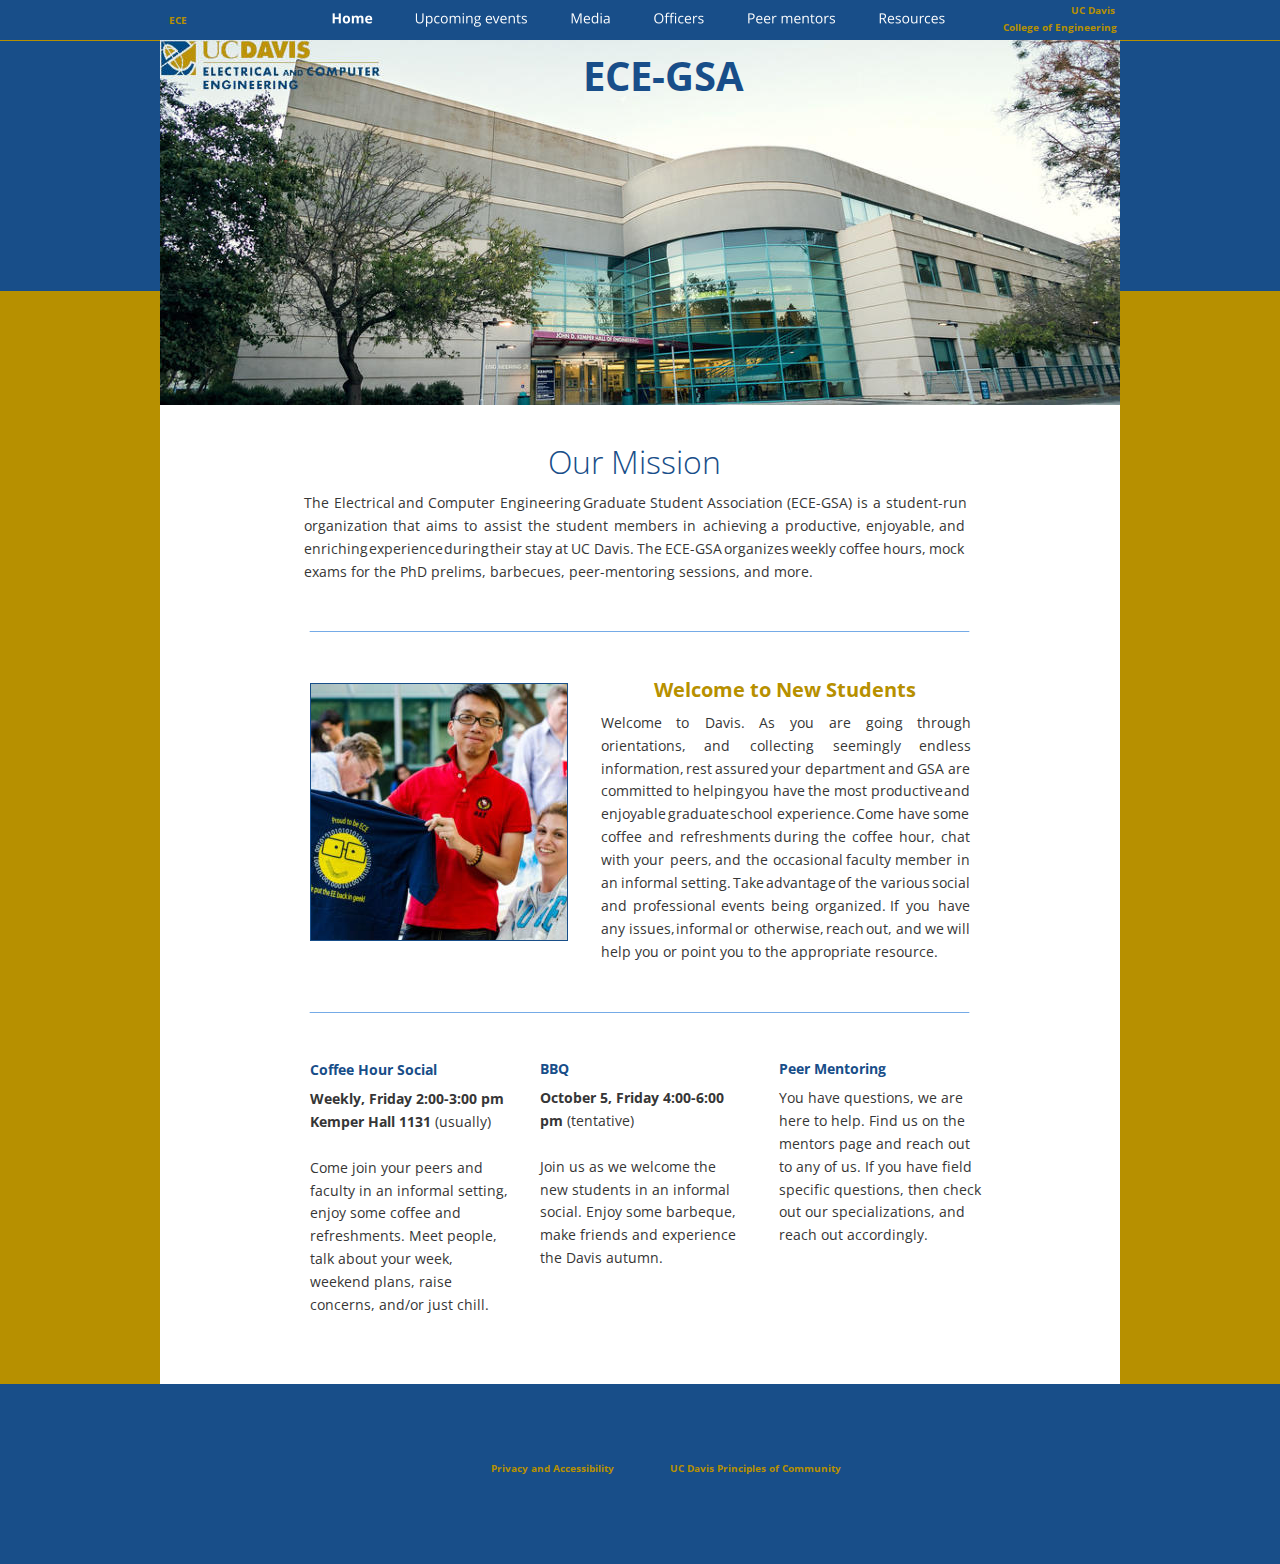
==== commit 42b775ba: "ecegsa_testsite_v0.3" ====
--- a/home.htm
+++ b/home.htm
@@ -8,8 +8,6 @@
  <title>Home</title>
  <meta name="viewport" content="width=device-width, initial-scale=1" />
  <meta name="apple-mobile-web-app-capable" content="yes" />
- <meta name="keywords" content="Electrical and Computer Engineering, ECE, Graduate, Student Association, GSA, University of California, Davis, UC Davis, California, USA, Upcoming, Event, media, gallery, officer, peer, mentor, resource, housing, academic, fellowships, grad, pathways"/>
- <meta name="description" content="Official website of Electrical and Computer Engineering Graduate Student Association of University of California, Davis, California"/>
  <link rel="stylesheet" href="home_htm_files/xr_fonts.css"/>
  <script><!--
  if(navigator.userAgent.indexOf('MSIE')!=-1 || navigator.userAgent.indexOf('Trident')!=-1){ document.write('<link rel="stylesheet" href="home_htm_files/xr_fontsie.css"/>');}
@@ -24,7 +22,7 @@
  <script src="home_htm_files/roe.js"></script>
  <script src="home_htm_files/prs4.js"></script>
  <script>xr_spapn=6;
- var xr_spatrs=[23,500,23,500,23,500,23,500,23,500,23,500];
+ var xr_spatrs=[1,500,1,500,1,500,1,500,1,500,1,500];
 </script>
  <link rel="stylesheet" href="home_htm_files/xr_all.css" id="xr_mvcss"/>
  <!--[if lt IE 9]><link rel="stylesheet" href="home_htm_files/xr_ie.css"/><![endif]-->
@@ -511,38 +509,38 @@
 <div id="xr_nb1" class="xr_ar">
  <div class="xr_ar xr_nb0">
  <a href="javascript:;" onclick="return(xr_nn());">
-  <img class="xr_rn_ xr_ap" src="home_htm_files/1578.png" alt="Home" title="" onmousemove="xr_mo(this,0,event)" style="left:0px;top:0px;width:69px;height:40px;"/>
-  <img class="xr_rn_ xr_ap xr_rs" src="home_htm_files/1585.png" alt="Home" title="" onmousemove="xr_mo(this,0)" style="left:3px;top:0px;width:63px;height:40px;"/>
+  <img class="xr_rn_ xr_ap" src="home_htm_files/1594.png" alt="Home" title="" onmousemove="xr_mo(this,0,event)" style="left:0px;top:0px;width:68px;height:40px;"/>
+  <img class="xr_rn_ xr_ap xr_rs" src="home_htm_files/1601.png" alt="Home" title="" onmousemove="xr_mo(this,0)" style="left:3px;top:0px;width:62px;height:40px;"/>
  </a>
  </div>
  <div class="xr_ar xr_nb0">
  <a href="#xl_xr_page_upcoming%20events" target="_self" onclick="xr_tip(this);return(xr_nn());">
-  <img class="xr_rn_ xr_ap" src="home_htm_files/1579.png" alt="Upcoming Events" title="" onmousemove="xr_mo(this,0,event)" style="left:83px;top:0px;width:142px;height:40px;"/>
-  <img class="xr_rn_ xr_ap xr_ro xr_ro0 xr_tt3" src="home_htm_files/1586.png" alt="Upcoming Events" title="" onmousemove="xr_mo(this,0)" style="left:83px;top:0px;width:141px;height:40px;"/>
+  <img class="xr_rn_ xr_ap" src="home_htm_files/1595.png" alt="Upcoming events" title="" onmousemove="xr_mo(this,0,event)" style="left:83px;top:0px;width:141px;height:40px;"/>
+  <img class="xr_rn_ xr_ap xr_ro xr_ro0 xr_tt3" src="home_htm_files/1602.png" alt="Upcoming events" title="" onmousemove="xr_mo(this,0)" style="left:83px;top:0px;width:141px;height:40px;"/>
  </a>
  </div>
  <div class="xr_ar xr_nb0">
  <a href="#xl_xr_page_media" target="_self" onclick="xr_tip(this);return(xr_nn());">
-  <img class="xr_rn_ xr_ap" src="home_htm_files/1580.png" alt="Media" title="" onmousemove="xr_mo(this,0,event)" style="left:239px;top:0px;width:68px;height:40px;"/>
-  <img class="xr_rn_ xr_ap xr_ro xr_ro0 xr_tt3" src="home_htm_files/1587.png" alt="Media" title="" onmousemove="xr_mo(this,0)" style="left:241px;top:0px;width:64px;height:40px;"/>
+  <img class="xr_rn_ xr_ap" src="home_htm_files/1596.png" alt="Media" title="" onmousemove="xr_mo(this,0,event)" style="left:238px;top:0px;width:69px;height:40px;"/>
+  <img class="xr_rn_ xr_ap xr_ro xr_ro0 xr_tt3" src="home_htm_files/1603.png" alt="Media" title="" onmousemove="xr_mo(this,0)" style="left:241px;top:0px;width:63px;height:40px;"/>
  </a>
  </div>
  <div class="xr_ar xr_nb0">
  <a href="#xl_xr_page_officers" target="_self" onclick="xr_tip(this);return(xr_nn());">
-  <img class="xr_rn_ xr_ap" src="home_htm_files/1581.png" alt="Officers" title="" onmousemove="xr_mo(this,0,event)" style="left:321px;top:0px;width:80px;height:40px;"/>
-  <img class="xr_rn_ xr_ap xr_ro xr_ro0 xr_tt3" src="home_htm_files/1588.png" alt="Officers" title="" onmousemove="xr_mo(this,0)" style="left:323px;top:0px;width:76px;height:40px;"/>
+  <img class="xr_rn_ xr_ap" src="home_htm_files/1597.png" alt="Officers" title="" onmousemove="xr_mo(this,0,event)" style="left:321px;top:0px;width:80px;height:40px;"/>
+  <img class="xr_rn_ xr_ap xr_ro xr_ro0 xr_tt3" src="home_htm_files/1604.png" alt="Officers" title="" onmousemove="xr_mo(this,0)" style="left:323px;top:0px;width:76px;height:40px;"/>
  </a>
  </div>
  <div class="xr_ar xr_nb0">
  <a href="#xl_xr_page_peer%20mentors" target="_self" onclick="xr_tip(this);return(xr_nn());">
-  <img class="xr_rn_ xr_ap" src="home_htm_files/1582.png" alt="Peer Mentors" title="" onmousemove="xr_mo(this,0,event)" style="left:415px;top:0px;width:117px;height:40px;"/>
-  <img class="xr_rn_ xr_ap xr_ro xr_ro0 xr_tt3" src="home_htm_files/1589.png" alt="Peer Mentors" title="" onmousemove="xr_mo(this,0)" style="left:416px;top:0px;width:115px;height:40px;"/>
+  <img class="xr_rn_ xr_ap" src="home_htm_files/1598.png" alt="Peer mentors" title="" onmousemove="xr_mo(this,0,event)" style="left:415px;top:0px;width:117px;height:40px;"/>
+  <img class="xr_rn_ xr_ap xr_ro xr_ro0 xr_tt3" src="home_htm_files/1605.png" alt="Peer mentors" title="" onmousemove="xr_mo(this,0)" style="left:416px;top:0px;width:115px;height:40px;"/>
  </a>
  </div>
  <div class="xr_ar xr_nb0">
  <a href="#xl_xr_page_resources" target="_self" onclick="xr_tip(this);return(xr_nn());">
-  <img class="xr_rn_ xr_ap" src="home_htm_files/1583.png" alt="Resources" title="" onmousemove="xr_mo(this,0,event)" style="left:546px;top:0px;width:96px;height:40px;"/>
-  <img class="xr_rn_ xr_ap xr_ro xr_ro0 xr_tt3" src="home_htm_files/1590.png" alt="Resources" title="" onmousemove="xr_mo(this,0)" style="left:548px;top:0px;width:92px;height:40px;"/>
+  <img class="xr_rn_ xr_ap" src="home_htm_files/1599.png" alt="Resources" title="" onmousemove="xr_mo(this,0,event)" style="left:546px;top:0px;width:96px;height:40px;"/>
+  <img class="xr_rn_ xr_ap xr_ro xr_ro0 xr_tt3" src="home_htm_files/1606.png" alt="Resources" title="" onmousemove="xr_mo(this,0)" style="left:548px;top:0px;width:92px;height:40px;"/>
  </a>
  </div>
 </div>
@@ -1120,38 +1118,38 @@
 <div id="xr_nb13" class="xr_ar">
  <div class="xr_ar xr_nb0">
  <a href="#xl_xr_page_home" onclick="xr_tip(this);return(xr_nn());">
-  <img class="xr_rn_ xr_ap" src="home_htm_files/1578.png" alt="Home" title="" onmousemove="xr_mo(this,18,event)" style="left:0px;top:0px;width:69px;height:40px;"/>
-  <img class="xr_rn_ xr_ap xr_ro xr_ro0 xr_tt3" src="home_htm_files/1585.png" alt="Home" title="" onmousemove="xr_mo(this,18)" style="left:3px;top:0px;width:63px;height:40px;"/>
+  <img class="xr_rn_ xr_ap" src="home_htm_files/1594.png" alt="Home" title="" onmousemove="xr_mo(this,18,event)" style="left:0px;top:0px;width:68px;height:40px;"/>
+  <img class="xr_rn_ xr_ap xr_ro xr_ro0 xr_tt3" src="home_htm_files/1601.png" alt="Home" title="" onmousemove="xr_mo(this,18)" style="left:3px;top:0px;width:62px;height:40px;"/>
  </a>
  </div>
  <div class="xr_ar xr_nb0">
  <a href="javascript:;" onclick="return(xr_nn());">
-  <img class="xr_rn_ xr_ap" src="home_htm_files/1579.png" alt="Upcoming Events" title="" onmousemove="xr_mo(this,18,event)" style="left:83px;top:0px;width:142px;height:40px;"/>
-  <img class="xr_rn_ xr_ap xr_rs" src="home_htm_files/1586.png" alt="Upcoming Events" title="" onmousemove="xr_mo(this,18)" style="left:83px;top:0px;width:141px;height:40px;"/>
+  <img class="xr_rn_ xr_ap" src="home_htm_files/1595.png" alt="Upcoming events" title="" onmousemove="xr_mo(this,18,event)" style="left:83px;top:0px;width:141px;height:40px;"/>
+  <img class="xr_rn_ xr_ap xr_rs" src="home_htm_files/1602.png" alt="Upcoming events" title="" onmousemove="xr_mo(this,18)" style="left:83px;top:0px;width:141px;height:40px;"/>
  </a>
  </div>
  <div class="xr_ar xr_nb0">
  <a href="#xl_xr_page_media" target="_self" onclick="xr_tip(this);return(xr_nn());">
-  <img class="xr_rn_ xr_ap" src="home_htm_files/1580.png" alt="Media" title="" onmousemove="xr_mo(this,18,event)" style="left:239px;top:0px;width:68px;height:40px;"/>
-  <img class="xr_rn_ xr_ap xr_ro xr_ro0 xr_tt3" src="home_htm_files/1587.png" alt="Media" title="" onmousemove="xr_mo(this,18)" style="left:241px;top:0px;width:64px;height:40px;"/>
+  <img class="xr_rn_ xr_ap" src="home_htm_files/1596.png" alt="Media" title="" onmousemove="xr_mo(this,18,event)" style="left:238px;top:0px;width:69px;height:40px;"/>
+  <img class="xr_rn_ xr_ap xr_ro xr_ro0 xr_tt3" src="home_htm_files/1603.png" alt="Media" title="" onmousemove="xr_mo(this,18)" style="left:241px;top:0px;width:63px;height:40px;"/>
  </a>
  </div>
  <div class="xr_ar xr_nb0">
  <a href="#xl_xr_page_officers" target="_self" onclick="xr_tip(this);return(xr_nn());">
-  <img class="xr_rn_ xr_ap" src="home_htm_files/1581.png" alt="Officers" title="" onmousemove="xr_mo(this,18,event)" style="left:321px;top:0px;width:80px;height:40px;"/>
-  <img class="xr_rn_ xr_ap xr_ro xr_ro0 xr_tt3" src="home_htm_files/1588.png" alt="Officers" title="" onmousemove="xr_mo(this,18)" style="left:323px;top:0px;width:76px;height:40px;"/>
+  <img class="xr_rn_ xr_ap" src="home_htm_files/1597.png" alt="Officers" title="" onmousemove="xr_mo(this,18,event)" style="left:321px;top:0px;width:80px;height:40px;"/>
+  <img class="xr_rn_ xr_ap xr_ro xr_ro0 xr_tt3" src="home_htm_files/1604.png" alt="Officers" title="" onmousemove="xr_mo(this,18)" style="left:323px;top:0px;width:76px;height:40px;"/>
  </a>
  </div>
  <div class="xr_ar xr_nb0">
  <a href="#xl_xr_page_peer%20mentors" target="_self" onclick="xr_tip(this);return(xr_nn());">
-  <img class="xr_rn_ xr_ap" src="home_htm_files/1582.png" alt="Peer Mentors" title="" onmousemove="xr_mo(this,18,event)" style="left:415px;top:0px;width:117px;height:40px;"/>
-  <img class="xr_rn_ xr_ap xr_ro xr_ro0 xr_tt3" src="home_htm_files/1589.png" alt="Peer Mentors" title="" onmousemove="xr_mo(this,18)" style="left:416px;top:0px;width:115px;height:40px;"/>
+  <img class="xr_rn_ xr_ap" src="home_htm_files/1598.png" alt="Peer mentors" title="" onmousemove="xr_mo(this,18,event)" style="left:415px;top:0px;width:117px;height:40px;"/>
+  <img class="xr_rn_ xr_ap xr_ro xr_ro0 xr_tt3" src="home_htm_files/1605.png" alt="Peer mentors" title="" onmousemove="xr_mo(this,18)" style="left:416px;top:0px;width:115px;height:40px;"/>
  </a>
  </div>
  <div class="xr_ar xr_nb0">
  <a href="#xl_xr_page_resources" target="_self" onclick="xr_tip(this);return(xr_nn());">
-  <img class="xr_rn_ xr_ap" src="home_htm_files/1583.png" alt="Resources" title="" onmousemove="xr_mo(this,18,event)" style="left:546px;top:0px;width:96px;height:40px;"/>
-  <img class="xr_rn_ xr_ap xr_ro xr_ro0 xr_tt3" src="home_htm_files/1590.png" alt="Resources" title="" onmousemove="xr_mo(this,18)" style="left:548px;top:0px;width:92px;height:40px;"/>
+  <img class="xr_rn_ xr_ap" src="home_htm_files/1599.png" alt="Resources" title="" onmousemove="xr_mo(this,18,event)" style="left:546px;top:0px;width:96px;height:40px;"/>
+  <img class="xr_rn_ xr_ap xr_ro xr_ro0 xr_tt3" src="home_htm_files/1606.png" alt="Resources" title="" onmousemove="xr_mo(this,18)" style="left:548px;top:0px;width:92px;height:40px;"/>
  </a>
  </div>
 </div>
@@ -1434,38 +1432,38 @@
 <div id="xr_nb25" class="xr_ar">
  <div class="xr_ar xr_nb0">
  <a href="#xl_xr_page_home" onclick="xr_tip(this);return(xr_nn());">
-  <img class="xr_rn_ xr_ap" src="home_htm_files/1578.png" alt="Home" title="" onmousemove="xr_mo(this,54,event)" style="left:0px;top:0px;width:69px;height:40px;"/>
-  <img class="xr_rn_ xr_ap xr_ro xr_ro0 xr_tt3" src="home_htm_files/1585.png" alt="Home" title="" onmousemove="xr_mo(this,54)" style="left:3px;top:0px;width:63px;height:40px;"/>
+  <img class="xr_rn_ xr_ap" src="home_htm_files/1594.png" alt="Home" title="" onmousemove="xr_mo(this,54,event)" style="left:0px;top:0px;width:68px;height:40px;"/>
+  <img class="xr_rn_ xr_ap xr_ro xr_ro0 xr_tt3" src="home_htm_files/1601.png" alt="Home" title="" onmousemove="xr_mo(this,54)" style="left:3px;top:0px;width:62px;height:40px;"/>
  </a>
  </div>
  <div class="xr_ar xr_nb0">
  <a href="#xl_xr_page_upcoming%20events" target="_self" onclick="xr_tip(this);return(xr_nn());">
-  <img class="xr_rn_ xr_ap" src="home_htm_files/1579.png" alt="Upcoming Events" title="" onmousemove="xr_mo(this,54,event)" style="left:83px;top:0px;width:142px;height:40px;"/>
-  <img class="xr_rn_ xr_ap xr_ro xr_ro0 xr_tt3" src="home_htm_files/1586.png" alt="Upcoming Events" title="" onmousemove="xr_mo(this,54)" style="left:83px;top:0px;width:141px;height:40px;"/>
+  <img class="xr_rn_ xr_ap" src="home_htm_files/1595.png" alt="Upcoming events" title="" onmousemove="xr_mo(this,54,event)" style="left:83px;top:0px;width:141px;height:40px;"/>
+  <img class="xr_rn_ xr_ap xr_ro xr_ro0 xr_tt3" src="home_htm_files/1602.png" alt="Upcoming events" title="" onmousemove="xr_mo(this,54)" style="left:83px;top:0px;width:141px;height:40px;"/>
  </a>
  </div>
  <div class="xr_ar xr_nb0">
  <a href="javascript:;" onclick="return(xr_nn());">
-  <img class="xr_rn_ xr_ap" src="home_htm_files/1580.png" alt="Media" title="" onmousemove="xr_mo(this,54,event)" style="left:239px;top:0px;width:68px;height:40px;"/>
-  <img class="xr_rn_ xr_ap xr_rs" src="home_htm_files/1587.png" alt="Media" title="" onmousemove="xr_mo(this,54)" style="left:241px;top:0px;width:64px;height:40px;"/>
+  <img class="xr_rn_ xr_ap" src="home_htm_files/1596.png" alt="Media" title="" onmousemove="xr_mo(this,54,event)" style="left:238px;top:0px;width:69px;height:40px;"/>
+  <img class="xr_rn_ xr_ap xr_rs" src="home_htm_files/1603.png" alt="Media" title="" onmousemove="xr_mo(this,54)" style="left:241px;top:0px;width:63px;height:40px;"/>
  </a>
  </div>
  <div class="xr_ar xr_nb0">
  <a href="#xl_xr_page_officers" target="_self" onclick="xr_tip(this);return(xr_nn());">
-  <img class="xr_rn_ xr_ap" src="home_htm_files/1581.png" alt="Officers" title="" onmousemove="xr_mo(this,54,event)" style="left:321px;top:0px;width:80px;height:40px;"/>
-  <img class="xr_rn_ xr_ap xr_ro xr_ro0 xr_tt3" src="home_htm_files/1588.png" alt="Officers" title="" onmousemove="xr_mo(this,54)" style="left:323px;top:0px;width:76px;height:40px;"/>
+  <img class="xr_rn_ xr_ap" src="home_htm_files/1597.png" alt="Officers" title="" onmousemove="xr_mo(this,54,event)" style="left:321px;top:0px;width:80px;height:40px;"/>
+  <img class="xr_rn_ xr_ap xr_ro xr_ro0 xr_tt3" src="home_htm_files/1604.png" alt="Officers" title="" onmousemove="xr_mo(this,54)" style="left:323px;top:0px;width:76px;height:40px;"/>
  </a>
  </div>
  <div class="xr_ar xr_nb0">
  <a href="#xl_xr_page_peer%20mentors" target="_self" onclick="xr_tip(this);return(xr_nn());">
-  <img class="xr_rn_ xr_ap" src="home_htm_files/1582.png" alt="Peer Mentors" title="" onmousemove="xr_mo(this,54,event)" style="left:415px;top:0px;width:117px;height:40px;"/>
-  <img class="xr_rn_ xr_ap xr_ro xr_ro0 xr_tt3" src="home_htm_files/1589.png" alt="Peer Mentors" title="" onmousemove="xr_mo(this,54)" style="left:416px;top:0px;width:115px;height:40px;"/>
+  <img class="xr_rn_ xr_ap" src="home_htm_files/1598.png" alt="Peer mentors" title="" onmousemove="xr_mo(this,54,event)" style="left:415px;top:0px;width:117px;height:40px;"/>
+  <img class="xr_rn_ xr_ap xr_ro xr_ro0 xr_tt3" src="home_htm_files/1605.png" alt="Peer mentors" title="" onmousemove="xr_mo(this,54)" style="left:416px;top:0px;width:115px;height:40px;"/>
  </a>
  </div>
  <div class="xr_ar xr_nb0">
  <a href="#xl_xr_page_resources" target="_self" onclick="xr_tip(this);return(xr_nn());">
-  <img class="xr_rn_ xr_ap" src="home_htm_files/1583.png" alt="Resources" title="" onmousemove="xr_mo(this,54,event)" style="left:546px;top:0px;width:96px;height:40px;"/>
-  <img class="xr_rn_ xr_ap xr_ro xr_ro0 xr_tt3" src="home_htm_files/1590.png" alt="Resources" title="" onmousemove="xr_mo(this,54)" style="left:548px;top:0px;width:92px;height:40px;"/>
+  <img class="xr_rn_ xr_ap" src="home_htm_files/1599.png" alt="Resources" title="" onmousemove="xr_mo(this,54,event)" style="left:546px;top:0px;width:96px;height:40px;"/>
+  <img class="xr_rn_ xr_ap xr_ro xr_ro0 xr_tt3" src="home_htm_files/1606.png" alt="Resources" title="" onmousemove="xr_mo(this,54)" style="left:548px;top:0px;width:92px;height:40px;"/>
  </a>
  </div>
 </div>
@@ -1805,38 +1803,38 @@
 <div id="xr_nb37" class="xr_ar">
  <div class="xr_ar xr_nb0">
  <a href="#xl_xr_page_home" onclick="xr_tip(this);return(xr_nn());">
-  <img class="xr_rn_ xr_ap" src="home_htm_files/1578.png" alt="Home" title="" onmousemove="xr_mo(this,72,event)" style="left:0px;top:0px;width:69px;height:40px;"/>
-  <img class="xr_rn_ xr_ap xr_ro xr_ro0 xr_tt3" src="home_htm_files/1585.png" alt="Home" title="" onmousemove="xr_mo(this,72)" style="left:3px;top:0px;width:63px;height:40px;"/>
+  <img class="xr_rn_ xr_ap" src="home_htm_files/1594.png" alt="Home" title="" onmousemove="xr_mo(this,72,event)" style="left:0px;top:0px;width:68px;height:40px;"/>
+  <img class="xr_rn_ xr_ap xr_ro xr_ro0 xr_tt3" src="home_htm_files/1601.png" alt="Home" title="" onmousemove="xr_mo(this,72)" style="left:3px;top:0px;width:62px;height:40px;"/>
  </a>
  </div>
  <div class="xr_ar xr_nb0">
  <a href="#xl_xr_page_upcoming%20events" target="_self" onclick="xr_tip(this);return(xr_nn());">
-  <img class="xr_rn_ xr_ap" src="home_htm_files/1579.png" alt="Upcoming Events" title="" onmousemove="xr_mo(this,72,event)" style="left:83px;top:0px;width:142px;height:40px;"/>
-  <img class="xr_rn_ xr_ap xr_ro xr_ro0 xr_tt3" src="home_htm_files/1586.png" alt="Upcoming Events" title="" onmousemove="xr_mo(this,72)" style="left:83px;top:0px;width:141px;height:40px;"/>
+  <img class="xr_rn_ xr_ap" src="home_htm_files/1595.png" alt="Upcoming events" title="" onmousemove="xr_mo(this,72,event)" style="left:83px;top:0px;width:141px;height:40px;"/>
+  <img class="xr_rn_ xr_ap xr_ro xr_ro0 xr_tt3" src="home_htm_files/1602.png" alt="Upcoming events" title="" onmousemove="xr_mo(this,72)" style="left:83px;top:0px;width:141px;height:40px;"/>
  </a>
  </div>
  <div class="xr_ar xr_nb0">
  <a href="#xl_xr_page_media" target="_self" onclick="xr_tip(this);return(xr_nn());">
-  <img class="xr_rn_ xr_ap" src="home_htm_files/1580.png" alt="Media" title="" onmousemove="xr_mo(this,72,event)" style="left:239px;top:0px;width:68px;height:40px;"/>
-  <img class="xr_rn_ xr_ap xr_ro xr_ro0 xr_tt3" src="home_htm_files/1587.png" alt="Media" title="" onmousemove="xr_mo(this,72)" style="left:241px;top:0px;width:64px;height:40px;"/>
+  <img class="xr_rn_ xr_ap" src="home_htm_files/1596.png" alt="Media" title="" onmousemove="xr_mo(this,72,event)" style="left:238px;top:0px;width:69px;height:40px;"/>
+  <img class="xr_rn_ xr_ap xr_ro xr_ro0 xr_tt3" src="home_htm_files/1603.png" alt="Media" title="" onmousemove="xr_mo(this,72)" style="left:241px;top:0px;width:63px;height:40px;"/>
  </a>
  </div>
  <div class="xr_ar xr_nb0">
  <a href="javascript:;" onclick="return(xr_nn());">
-  <img class="xr_rn_ xr_ap" src="home_htm_files/1581.png" alt="Officers" title="" onmousemove="xr_mo(this,72,event)" style="left:321px;top:0px;width:80px;height:40px;"/>
-  <img class="xr_rn_ xr_ap xr_rs" src="home_htm_files/1588.png" alt="Officers" title="" onmousemove="xr_mo(this,72)" style="left:323px;top:0px;width:76px;height:40px;"/>
+  <img class="xr_rn_ xr_ap" src="home_htm_files/1597.png" alt="Officers" title="" onmousemove="xr_mo(this,72,event)" style="left:321px;top:0px;width:80px;height:40px;"/>
+  <img class="xr_rn_ xr_ap xr_rs" src="home_htm_files/1604.png" alt="Officers" title="" onmousemove="xr_mo(this,72)" style="left:323px;top:0px;width:76px;height:40px;"/>
  </a>
  </div>
  <div class="xr_ar xr_nb0">
  <a href="#xl_xr_page_peer%20mentors" target="_self" onclick="xr_tip(this);return(xr_nn());">
-  <img class="xr_rn_ xr_ap" src="home_htm_files/1582.png" alt="Peer Mentors" title="" onmousemove="xr_mo(this,72,event)" style="left:415px;top:0px;width:117px;height:40px;"/>
-  <img class="xr_rn_ xr_ap xr_ro xr_ro0 xr_tt3" src="home_htm_files/1589.png" alt="Peer Mentors" title="" onmousemove="xr_mo(this,72)" style="left:416px;top:0px;width:115px;height:40px;"/>
+  <img class="xr_rn_ xr_ap" src="home_htm_files/1598.png" alt="Peer mentors" title="" onmousemove="xr_mo(this,72,event)" style="left:415px;top:0px;width:117px;height:40px;"/>
+  <img class="xr_rn_ xr_ap xr_ro xr_ro0 xr_tt3" src="home_htm_files/1605.png" alt="Peer mentors" title="" onmousemove="xr_mo(this,72)" style="left:416px;top:0px;width:115px;height:40px;"/>
  </a>
  </div>
  <div class="xr_ar xr_nb0">
  <a href="#xl_xr_page_resources" target="_self" onclick="xr_tip(this);return(xr_nn());">
-  <img class="xr_rn_ xr_ap" src="home_htm_files/1583.png" alt="Resources" title="" onmousemove="xr_mo(this,72,event)" style="left:546px;top:0px;width:96px;height:40px;"/>
-  <img class="xr_rn_ xr_ap xr_ro xr_ro0 xr_tt3" src="home_htm_files/1590.png" alt="Resources" title="" onmousemove="xr_mo(this,72)" style="left:548px;top:0px;width:92px;height:40px;"/>
+  <img class="xr_rn_ xr_ap" src="home_htm_files/1599.png" alt="Resources" title="" onmousemove="xr_mo(this,72,event)" style="left:546px;top:0px;width:96px;height:40px;"/>
+  <img class="xr_rn_ xr_ap xr_ro xr_ro0 xr_tt3" src="home_htm_files/1606.png" alt="Resources" title="" onmousemove="xr_mo(this,72)" style="left:548px;top:0px;width:92px;height:40px;"/>
  </a>
  </div>
 </div>
@@ -2409,38 +2407,38 @@
 <div id="xr_nb49" class="xr_ar">
  <div class="xr_ar xr_nb0">
  <a href="#xl_xr_page_home" onclick="xr_tip(this);return(xr_nn());">
-  <img class="xr_rn_ xr_ap" src="home_htm_files/1578.png" alt="Home" title="" onmousemove="xr_mo(this,122,event)" style="left:0px;top:0px;width:69px;height:40px;"/>
-  <img class="xr_rn_ xr_ap xr_ro xr_ro0 xr_tt3" src="home_htm_files/1585.png" alt="Home" title="" onmousemove="xr_mo(this,122)" style="left:3px;top:0px;width:63px;height:40px;"/>
+  <img class="xr_rn_ xr_ap" src="home_htm_files/1594.png" alt="Home" title="" onmousemove="xr_mo(this,122,event)" style="left:0px;top:0px;width:68px;height:40px;"/>
+  <img class="xr_rn_ xr_ap xr_ro xr_ro0 xr_tt3" src="home_htm_files/1601.png" alt="Home" title="" onmousemove="xr_mo(this,122)" style="left:3px;top:0px;width:62px;height:40px;"/>
  </a>
  </div>
  <div class="xr_ar xr_nb0">
  <a href="#xl_xr_page_upcoming%20events" target="_self" onclick="xr_tip(this);return(xr_nn());">
-  <img class="xr_rn_ xr_ap" src="home_htm_files/1579.png" alt="Upcoming Events" title="" onmousemove="xr_mo(this,122,event)" style="left:83px;top:0px;width:142px;height:40px;"/>
-  <img class="xr_rn_ xr_ap xr_ro xr_ro0 xr_tt3" src="home_htm_files/1586.png" alt="Upcoming Events" title="" onmousemove="xr_mo(this,122)" style="left:83px;top:0px;width:141px;height:40px;"/>
+  <img class="xr_rn_ xr_ap" src="home_htm_files/1595.png" alt="Upcoming events" title="" onmousemove="xr_mo(this,122,event)" style="left:83px;top:0px;width:141px;height:40px;"/>
+  <img class="xr_rn_ xr_ap xr_ro xr_ro0 xr_tt3" src="home_htm_files/1602.png" alt="Upcoming events" title="" onmousemove="xr_mo(this,122)" style="left:83px;top:0px;width:141px;height:40px;"/>
  </a>
  </div>
  <div class="xr_ar xr_nb0">
  <a href="#xl_xr_page_media" target="_self" onclick="xr_tip(this);return(xr_nn());">
-  <img class="xr_rn_ xr_ap" src="home_htm_files/1580.png" alt="Media" title="" onmousemove="xr_mo(this,122,event)" style="left:239px;top:0px;width:68px;height:40px;"/>
-  <img class="xr_rn_ xr_ap xr_ro xr_ro0 xr_tt3" src="home_htm_files/1587.png" alt="Media" title="" onmousemove="xr_mo(this,122)" style="left:241px;top:0px;width:64px;height:40px;"/>
+  <img class="xr_rn_ xr_ap" src="home_htm_files/1596.png" alt="Media" title="" onmousemove="xr_mo(this,122,event)" style="left:238px;top:0px;width:69px;height:40px;"/>
+  <img class="xr_rn_ xr_ap xr_ro xr_ro0 xr_tt3" src="home_htm_files/1603.png" alt="Media" title="" onmousemove="xr_mo(this,122)" style="left:241px;top:0px;width:63px;height:40px;"/>
  </a>
  </div>
  <div class="xr_ar xr_nb0">
  <a href="#xl_xr_page_officers" target="_self" onclick="xr_tip(this);return(xr_nn());">
-  <img class="xr_rn_ xr_ap" src="home_htm_files/1581.png" alt="Officers" title="" onmousemove="xr_mo(this,122,event)" style="left:321px;top:0px;width:80px;height:40px;"/>
-  <img class="xr_rn_ xr_ap xr_ro xr_ro0 xr_tt3" src="home_htm_files/1588.png" alt="Officers" title="" onmousemove="xr_mo(this,122)" style="left:323px;top:0px;width:76px;height:40px;"/>
+  <img class="xr_rn_ xr_ap" src="home_htm_files/1597.png" alt="Officers" title="" onmousemove="xr_mo(this,122,event)" style="left:321px;top:0px;width:80px;height:40px;"/>
+  <img class="xr_rn_ xr_ap xr_ro xr_ro0 xr_tt3" src="home_htm_files/1604.png" alt="Officers" title="" onmousemove="xr_mo(this,122)" style="left:323px;top:0px;width:76px;height:40px;"/>
  </a>
  </div>
  <div class="xr_ar xr_nb0">
  <a href="javascript:;" onclick="return(xr_nn());">
-  <img class="xr_rn_ xr_ap" src="home_htm_files/1582.png" alt="Peer Mentors" title="" onmousemove="xr_mo(this,122,event)" style="left:415px;top:0px;width:117px;height:40px;"/>
-  <img class="xr_rn_ xr_ap xr_rs" src="home_htm_files/1589.png" alt="Peer Mentors" title="" onmousemove="xr_mo(this,122)" style="left:416px;top:0px;width:115px;height:40px;"/>
+  <img class="xr_rn_ xr_ap" src="home_htm_files/1598.png" alt="Peer mentors" title="" onmousemove="xr_mo(this,122,event)" style="left:415px;top:0px;width:117px;height:40px;"/>
+  <img class="xr_rn_ xr_ap xr_rs" src="home_htm_files/1605.png" alt="Peer mentors" title="" onmousemove="xr_mo(this,122)" style="left:416px;top:0px;width:115px;height:40px;"/>
  </a>
  </div>
  <div class="xr_ar xr_nb0">
  <a href="#xl_xr_page_resources" target="_self" onclick="xr_tip(this);return(xr_nn());">
-  <img class="xr_rn_ xr_ap" src="home_htm_files/1583.png" alt="Resources" title="" onmousemove="xr_mo(this,122,event)" style="left:546px;top:0px;width:96px;height:40px;"/>
-  <img class="xr_rn_ xr_ap xr_ro xr_ro0 xr_tt3" src="home_htm_files/1590.png" alt="Resources" title="" onmousemove="xr_mo(this,122)" style="left:548px;top:0px;width:92px;height:40px;"/>
+  <img class="xr_rn_ xr_ap" src="home_htm_files/1599.png" alt="Resources" title="" onmousemove="xr_mo(this,122,event)" style="left:546px;top:0px;width:96px;height:40px;"/>
+  <img class="xr_rn_ xr_ap xr_ro xr_ro0 xr_tt3" src="home_htm_files/1606.png" alt="Resources" title="" onmousemove="xr_mo(this,122)" style="left:548px;top:0px;width:92px;height:40px;"/>
  </a>
  </div>
 </div>
@@ -2930,38 +2928,38 @@
 <div id="xr_nb61" class="xr_ar">
  <div class="xr_ar xr_nb0">
  <a href="#xl_xr_page_home" onclick="xr_tip(this);return(xr_nn());">
-  <img class="xr_rn_ xr_ap" src="home_htm_files/1578.png" alt="Home" title="" onmousemove="xr_mo(this,140,event)" style="left:0px;top:0px;width:69px;height:40px;"/>
-  <img class="xr_rn_ xr_ap xr_ro xr_ro0 xr_tt3" src="home_htm_files/1585.png" alt="Home" title="" onmousemove="xr_mo(this,140)" style="left:3px;top:0px;width:63px;height:40px;"/>
+  <img class="xr_rn_ xr_ap" src="home_htm_files/1594.png" alt="Home" title="" onmousemove="xr_mo(this,140,event)" style="left:0px;top:0px;width:68px;height:40px;"/>
+  <img class="xr_rn_ xr_ap xr_ro xr_ro0 xr_tt3" src="home_htm_files/1601.png" alt="Home" title="" onmousemove="xr_mo(this,140)" style="left:3px;top:0px;width:62px;height:40px;"/>
  </a>
  </div>
  <div class="xr_ar xr_nb0">
  <a href="#xl_xr_page_upcoming%20events" target="_self" onclick="xr_tip(this);return(xr_nn());">
-  <img class="xr_rn_ xr_ap" src="home_htm_files/1579.png" alt="Upcoming Events" title="" onmousemove="xr_mo(this,140,event)" style="left:83px;top:0px;width:142px;height:40px;"/>
-  <img class="xr_rn_ xr_ap xr_ro xr_ro0 xr_tt3" src="home_htm_files/1586.png" alt="Upcoming Events" title="" onmousemove="xr_mo(this,140)" style="left:83px;top:0px;width:141px;height:40px;"/>
+  <img class="xr_rn_ xr_ap" src="home_htm_files/1595.png" alt="Upcoming events" title="" onmousemove="xr_mo(this,140,event)" style="left:83px;top:0px;width:141px;height:40px;"/>
+  <img class="xr_rn_ xr_ap xr_ro xr_ro0 xr_tt3" src="home_htm_files/1602.png" alt="Upcoming events" title="" onmousemove="xr_mo(this,140)" style="left:83px;top:0px;width:141px;height:40px;"/>
  </a>
  </div>
  <div class="xr_ar xr_nb0">
  <a href="#xl_xr_page_media" target="_self" onclick="xr_tip(this);return(xr_nn());">
-  <img class="xr_rn_ xr_ap" src="home_htm_files/1580.png" alt="Media" title="" onmousemove="xr_mo(this,140,event)" style="left:239px;top:0px;width:68px;height:40px;"/>
-  <img class="xr_rn_ xr_ap xr_ro xr_ro0 xr_tt3" src="home_htm_files/1587.png" alt="Media" title="" onmousemove="xr_mo(this,140)" style="left:241px;top:0px;width:64px;height:40px;"/>
+  <img class="xr_rn_ xr_ap" src="home_htm_files/1596.png" alt="Media" title="" onmousemove="xr_mo(this,140,event)" style="left:238px;top:0px;width:69px;height:40px;"/>
+  <img class="xr_rn_ xr_ap xr_ro xr_ro0 xr_tt3" src="home_htm_files/1603.png" alt="Media" title="" onmousemove="xr_mo(this,140)" style="left:241px;top:0px;width:63px;height:40px;"/>
  </a>
  </div>
  <div class="xr_ar xr_nb0">
  <a href="#xl_xr_page_officers" target="_self" onclick="xr_tip(this);return(xr_nn());">
-  <img class="xr_rn_ xr_ap" src="home_htm_files/1581.png" alt="Officers" title="" onmousemove="xr_mo(this,140,event)" style="left:321px;top:0px;width:80px;height:40px;"/>
-  <img class="xr_rn_ xr_ap xr_ro xr_ro0 xr_tt3" src="home_htm_files/1588.png" alt="Officers" title="" onmousemove="xr_mo(this,140)" style="left:323px;top:0px;width:76px;height:40px;"/>
+  <img class="xr_rn_ xr_ap" src="home_htm_files/1597.png" alt="Officers" title="" onmousemove="xr_mo(this,140,event)" style="left:321px;top:0px;width:80px;height:40px;"/>
+  <img class="xr_rn_ xr_ap xr_ro xr_ro0 xr_tt3" src="home_htm_files/1604.png" alt="Officers" title="" onmousemove="xr_mo(this,140)" style="left:323px;top:0px;width:76px;height:40px;"/>
  </a>
  </div>
  <div class="xr_ar xr_nb0">
  <a href="#xl_xr_page_peer%20mentors" target="_self" onclick="xr_tip(this);return(xr_nn());">
-  <img class="xr_rn_ xr_ap" src="home_htm_files/1582.png" alt="Peer Mentors" title="" onmousemove="xr_mo(this,140,event)" style="left:415px;top:0px;width:117px;height:40px;"/>
-  <img class="xr_rn_ xr_ap xr_ro xr_ro0 xr_tt3" src="home_htm_files/1589.png" alt="Peer Mentors" title="" onmousemove="xr_mo(this,140)" style="left:416px;top:0px;width:115px;height:40px;"/>
+  <img class="xr_rn_ xr_ap" src="home_htm_files/1598.png" alt="Peer mentors" title="" onmousemove="xr_mo(this,140,event)" style="left:415px;top:0px;width:117px;height:40px;"/>
+  <img class="xr_rn_ xr_ap xr_ro xr_ro0 xr_tt3" src="home_htm_files/1605.png" alt="Peer mentors" title="" onmousemove="xr_mo(this,140)" style="left:416px;top:0px;width:115px;height:40px;"/>
  </a>
  </div>
  <div class="xr_ar xr_nb0">
  <a href="javascript:;" onclick="return(xr_nn());">
-  <img class="xr_rn_ xr_ap" src="home_htm_files/1583.png" alt="Resources" title="" onmousemove="xr_mo(this,140,event)" style="left:546px;top:0px;width:96px;height:40px;"/>
-  <img class="xr_rn_ xr_ap xr_rs" src="home_htm_files/1590.png" alt="Resources" title="" onmousemove="xr_mo(this,140)" style="left:548px;top:0px;width:92px;height:40px;"/>
+  <img class="xr_rn_ xr_ap" src="home_htm_files/1599.png" alt="Resources" title="" onmousemove="xr_mo(this,140,event)" style="left:546px;top:0px;width:96px;height:40px;"/>
+  <img class="xr_rn_ xr_ap xr_rs" src="home_htm_files/1606.png" alt="Resources" title="" onmousemove="xr_mo(this,140)" style="left:548px;top:0px;width:92px;height:40px;"/>
  </a>
  </div>
 </div>
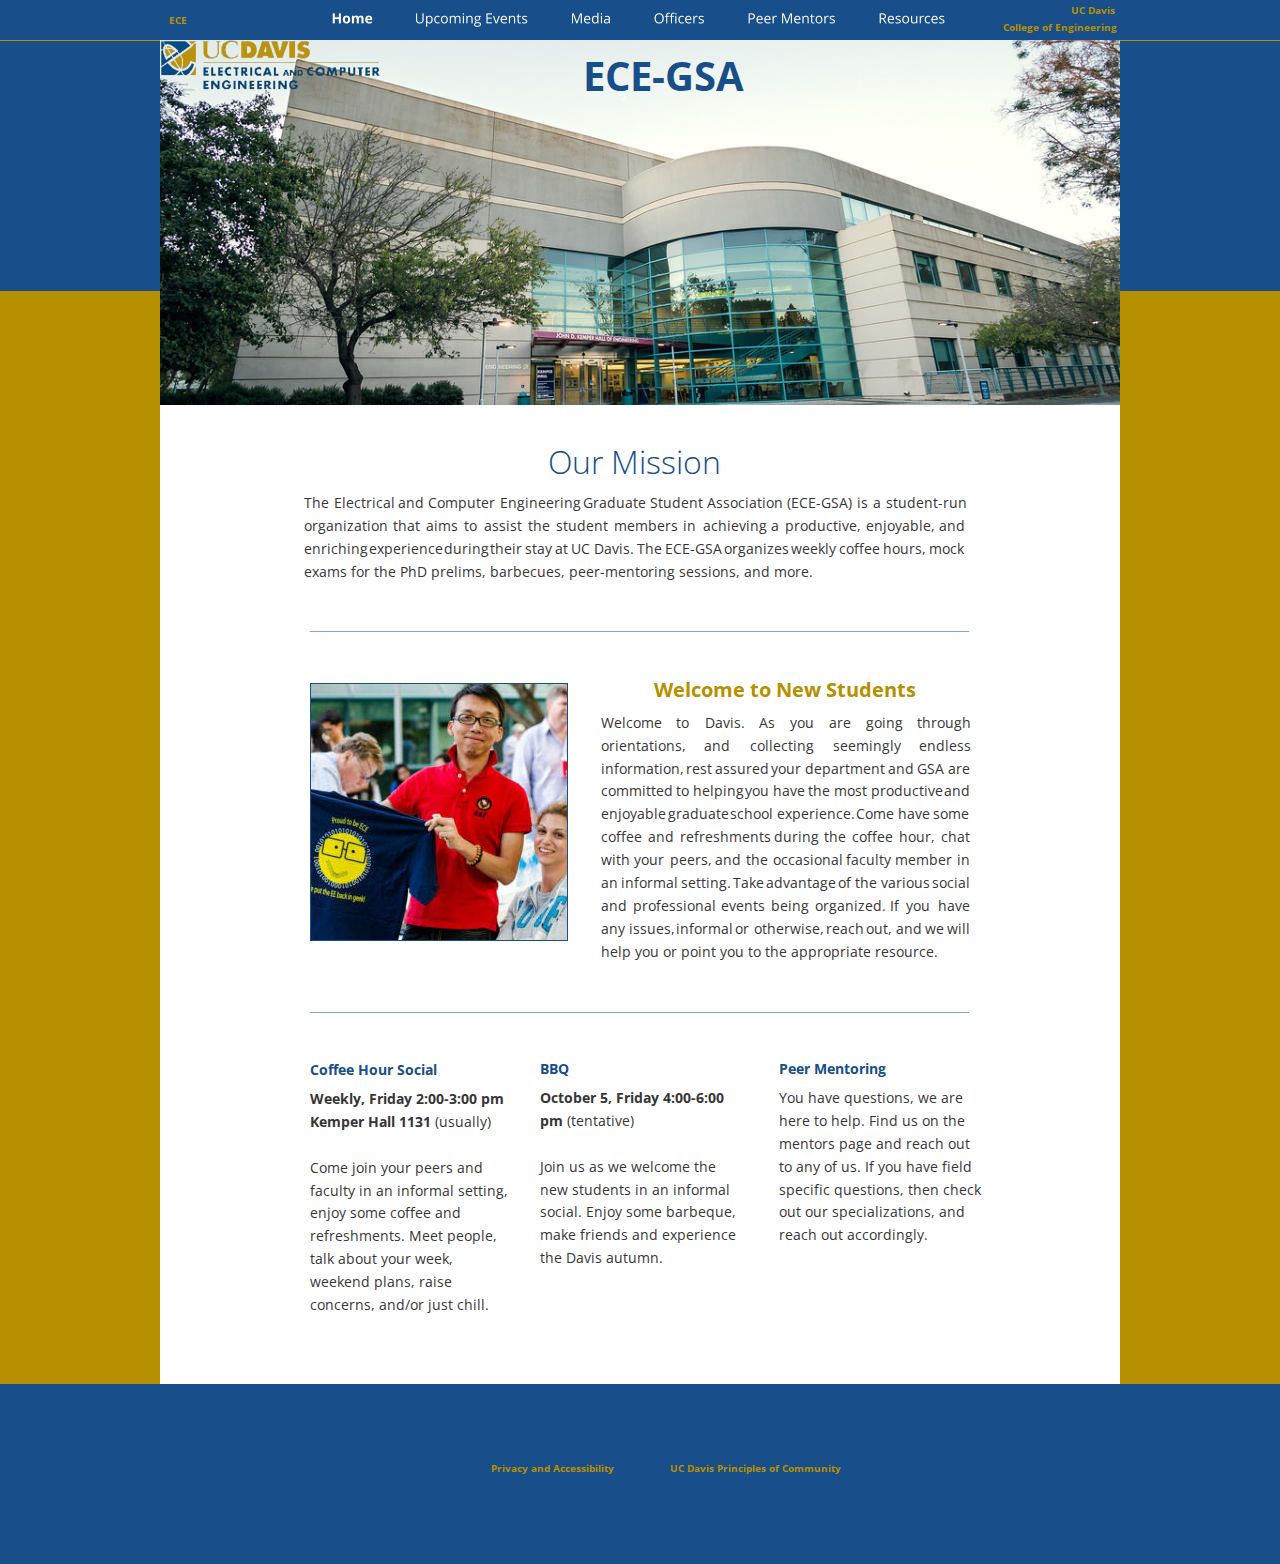
==== commit 4be21c76: "ecegsa_testsite_v0.3" ====
--- a/home.htm
+++ b/home.htm
@@ -301,7 +301,7 @@
  <span class="xr_ar" style="left:0px;top:0px;width:960px;height:1564px;"></span>
  <span class="xr_ar" style="left:0px;top:291px;width:960px;height:1093px; background-color: #FFFFFF;"></span>
 </div>
-<div id="xr_xrc1" class="xr_ap xr_xrc" style="width: 960px; height: 1564px; overflow:hidden;">
+<div id="xr_xrc19" class="xr_ap xr_xrc" style="width: 960px; height: 1564px; overflow:hidden;">
 <div class="xr_group">
  <img class="xr_rn_ xr_ap" src="home_htm_files/726.jpg" alt="" title="" style="left:0px;top:40px;width:961px;height:365px;"/>
 </div>
@@ -506,41 +506,41 @@
  <div id="xr_xd0"></div>
 </div>
 <div class="xr_xpos" style="position:absolute; left: 158px; top: 0px; width:642px; height:40px;">
-<div id="xr_nb1" class="xr_ar">
+<div id="xr_nb73" class="xr_ar">
  <div class="xr_ar xr_nb0">
  <a href="javascript:;" onclick="return(xr_nn());">
-  <img class="xr_rn_ xr_ap" src="home_htm_files/1594.png" alt="Home" title="" onmousemove="xr_mo(this,0,event)" style="left:0px;top:0px;width:68px;height:40px;"/>
-  <img class="xr_rn_ xr_ap xr_rs" src="home_htm_files/1601.png" alt="Home" title="" onmousemove="xr_mo(this,0)" style="left:3px;top:0px;width:62px;height:40px;"/>
+  <img class="xr_rn_ xr_ap" src="home_htm_files/1610.png" alt="Home" title="" onmousemove="xr_mo(this,0,event)" style="left:0px;top:0px;width:69px;height:40px;"/>
+  <img class="xr_rn_ xr_ap xr_rs" src="home_htm_files/1617.png" alt="Home" title="" onmousemove="xr_mo(this,0)" style="left:3px;top:0px;width:63px;height:40px;"/>
  </a>
  </div>
  <div class="xr_ar xr_nb0">
  <a href="#xl_xr_page_upcoming%20events" target="_self" onclick="xr_tip(this);return(xr_nn());">
-  <img class="xr_rn_ xr_ap" src="home_htm_files/1595.png" alt="Upcoming events" title="" onmousemove="xr_mo(this,0,event)" style="left:83px;top:0px;width:141px;height:40px;"/>
-  <img class="xr_rn_ xr_ap xr_ro xr_ro0 xr_tt3" src="home_htm_files/1602.png" alt="Upcoming events" title="" onmousemove="xr_mo(this,0)" style="left:83px;top:0px;width:141px;height:40px;"/>
+  <img class="xr_rn_ xr_ap" src="home_htm_files/1611.png" alt="Upcoming Events" title="" onmousemove="xr_mo(this,0,event)" style="left:83px;top:0px;width:142px;height:40px;"/>
+  <img class="xr_rn_ xr_ap xr_ro xr_ro0 xr_tt3" src="home_htm_files/1618.png" alt="Upcoming Events" title="" onmousemove="xr_mo(this,0)" style="left:83px;top:0px;width:141px;height:40px;"/>
  </a>
  </div>
  <div class="xr_ar xr_nb0">
  <a href="#xl_xr_page_media" target="_self" onclick="xr_tip(this);return(xr_nn());">
-  <img class="xr_rn_ xr_ap" src="home_htm_files/1596.png" alt="Media" title="" onmousemove="xr_mo(this,0,event)" style="left:238px;top:0px;width:69px;height:40px;"/>
-  <img class="xr_rn_ xr_ap xr_ro xr_ro0 xr_tt3" src="home_htm_files/1603.png" alt="Media" title="" onmousemove="xr_mo(this,0)" style="left:241px;top:0px;width:63px;height:40px;"/>
+  <img class="xr_rn_ xr_ap" src="home_htm_files/1612.png" alt="Media" title="" onmousemove="xr_mo(this,0,event)" style="left:239px;top:0px;width:68px;height:40px;"/>
+  <img class="xr_rn_ xr_ap xr_ro xr_ro0 xr_tt3" src="home_htm_files/1619.png" alt="Media" title="" onmousemove="xr_mo(this,0)" style="left:241px;top:0px;width:64px;height:40px;"/>
  </a>
  </div>
  <div class="xr_ar xr_nb0">
  <a href="#xl_xr_page_officers" target="_self" onclick="xr_tip(this);return(xr_nn());">
-  <img class="xr_rn_ xr_ap" src="home_htm_files/1597.png" alt="Officers" title="" onmousemove="xr_mo(this,0,event)" style="left:321px;top:0px;width:80px;height:40px;"/>
-  <img class="xr_rn_ xr_ap xr_ro xr_ro0 xr_tt3" src="home_htm_files/1604.png" alt="Officers" title="" onmousemove="xr_mo(this,0)" style="left:323px;top:0px;width:76px;height:40px;"/>
+  <img class="xr_rn_ xr_ap" src="home_htm_files/1613.png" alt="Officers" title="" onmousemove="xr_mo(this,0,event)" style="left:321px;top:0px;width:80px;height:40px;"/>
+  <img class="xr_rn_ xr_ap xr_ro xr_ro0 xr_tt3" src="home_htm_files/1620.png" alt="Officers" title="" onmousemove="xr_mo(this,0)" style="left:323px;top:0px;width:76px;height:40px;"/>
  </a>
  </div>
  <div class="xr_ar xr_nb0">
  <a href="#xl_xr_page_peer%20mentors" target="_self" onclick="xr_tip(this);return(xr_nn());">
-  <img class="xr_rn_ xr_ap" src="home_htm_files/1598.png" alt="Peer mentors" title="" onmousemove="xr_mo(this,0,event)" style="left:415px;top:0px;width:117px;height:40px;"/>
-  <img class="xr_rn_ xr_ap xr_ro xr_ro0 xr_tt3" src="home_htm_files/1605.png" alt="Peer mentors" title="" onmousemove="xr_mo(this,0)" style="left:416px;top:0px;width:115px;height:40px;"/>
+  <img class="xr_rn_ xr_ap" src="home_htm_files/1614.png" alt="Peer Mentors" title="" onmousemove="xr_mo(this,0,event)" style="left:415px;top:0px;width:117px;height:40px;"/>
+  <img class="xr_rn_ xr_ap xr_ro xr_ro0 xr_tt3" src="home_htm_files/1621.png" alt="Peer Mentors" title="" onmousemove="xr_mo(this,0)" style="left:416px;top:0px;width:115px;height:40px;"/>
  </a>
  </div>
  <div class="xr_ar xr_nb0">
  <a href="#xl_xr_page_resources" target="_self" onclick="xr_tip(this);return(xr_nn());">
-  <img class="xr_rn_ xr_ap" src="home_htm_files/1599.png" alt="Resources" title="" onmousemove="xr_mo(this,0,event)" style="left:546px;top:0px;width:96px;height:40px;"/>
-  <img class="xr_rn_ xr_ap xr_ro xr_ro0 xr_tt3" src="home_htm_files/1606.png" alt="Resources" title="" onmousemove="xr_mo(this,0)" style="left:548px;top:0px;width:92px;height:40px;"/>
+  <img class="xr_rn_ xr_ap" src="home_htm_files/1615.png" alt="Resources" title="" onmousemove="xr_mo(this,0,event)" style="left:546px;top:0px;width:96px;height:40px;"/>
+  <img class="xr_rn_ xr_ap xr_ro xr_ro0 xr_tt3" src="home_htm_files/1622.png" alt="Resources" title="" onmousemove="xr_mo(this,0)" style="left:548px;top:0px;width:92px;height:40px;"/>
  </a>
  </div>
 </div>
@@ -551,7 +551,7 @@
  <span class="xr_ar" style="left:0px;top:0px;width:640px;height:1499px;"></span>
  <span class="xr_ar" style="left:0px;top:291px;width:640px;height:1028px; background-color: #FFFFFF;"></span>
 </div>
-<div id="xr_xrc2" class="xr_ap xr_xrc" style="width: 640px; height: 1499px; overflow:hidden;">
+<div id="xr_xrc20" class="xr_ap xr_xrc" style="width: 640px; height: 1499px; overflow:hidden;">
 <div class="xr_group">
  <img class="xr_rn_ xr_ap" src="home_htm_files/745.jpg" alt="" title="" style="left:0px;top:41px;width:640px;height:261px;"/>
 </div>
@@ -757,7 +757,7 @@
  <div id="xr_xd6"></div>
 </div>
 <div class="xr_xpos" style="position:absolute; left: 16px; top: 0px; width:606px; height:40px;">
-<div id="xr_nb5" class="xr_ar">
+<div id="xr_nb77" class="xr_ar">
  <div class="xr_ar xr_nb0">
  <a href="javascript:;" onclick="return(xr_nn());">
   <img class="xr_rn_ xr_ap" src="home_htm_files/1046.png" alt="Home" title="" onmousemove="xr_mo(this,6,event)" style="left:0px;top:0px;width:68px;height:40px;"/>
@@ -802,7 +802,7 @@
  <span class="xr_ar" style="left:0px;top:0px;width:480px;height:1878px;"></span>
  <span class="xr_ar" style="left:0px;top:291px;width:480px;height:1407px; background-color: #FFFFFF;"></span>
 </div>
-<div id="xr_xrc3" class="xr_ap xr_xrc" style="width: 480px; height: 1878px; overflow:hidden;">
+<div id="xr_xrc21" class="xr_ap xr_xrc" style="width: 480px; height: 1878px; overflow:hidden;">
 <div class="xr_group">
  <img class="xr_rn_ xr_ap" src="home_htm_files/759.jpg" alt="" title="" style="left:0px;top:40px;width:479px;height:251px;"/>
 </div>
@@ -999,7 +999,7 @@
  <div id="xr_xd12"></div>
 </div>
 <div class="xr_xpos" style="position:absolute; left: 149px; top: 0px; width:186px; height:40px;">
-<div id="xr_nb9" class="xr_ar">
+<div id="xr_nb81" class="xr_ar">
  <div class="xr_ar xr_nb0">
  <a href="javascript:;" aria-haspopup="true" onclick="return(xr_nn());">
   <img class="xr_rn_ xr_ap" src="home_htm_files/525.png" alt="Navigation Menu" title="" style="left:0px;top:0px;width:186px;height:40px;"/>
@@ -1033,7 +1033,7 @@
  <span class="xr_ar" style="left:0px;top:0px;width:960px;height:1468px;"></span>
  <span class="xr_ar" style="left:0px;top:291px;width:960px;height:997px; background-color: #FFFFFF;"></span>
 </div>
-<div id="xr_xrc4" class="xr_ap xr_xrc" style="width: 960px; height: 1468px; overflow:hidden;">
+<div id="xr_xrc22" class="xr_ap xr_xrc" style="width: 960px; height: 1468px; overflow:hidden;">
  <img class="xr_rn_ xr_ap" src="home_htm_files/766.jpg" alt="" title="" style="left:0px;top:40px;width:961px;height:365px;"/>
  <img class="xr_rn_ xr_ap" src="home_htm_files/767.png" alt="" title="" style="left:149px;top:529px;width:662px;height:207px;"/>
  <div class="xr_txt xr_s3" style="position: absolute; left:388px; top:554px; width:400px; height:10px;">
@@ -1115,41 +1115,41 @@
  <div id="xr_xd18"></div>
 </div>
 <div class="xr_xpos" style="position:absolute; left: 158px; top: 0px; width:642px; height:40px;">
-<div id="xr_nb13" class="xr_ar">
+<div id="xr_nb85" class="xr_ar">
  <div class="xr_ar xr_nb0">
  <a href="#xl_xr_page_home" onclick="xr_tip(this);return(xr_nn());">
-  <img class="xr_rn_ xr_ap" src="home_htm_files/1594.png" alt="Home" title="" onmousemove="xr_mo(this,18,event)" style="left:0px;top:0px;width:68px;height:40px;"/>
-  <img class="xr_rn_ xr_ap xr_ro xr_ro0 xr_tt3" src="home_htm_files/1601.png" alt="Home" title="" onmousemove="xr_mo(this,18)" style="left:3px;top:0px;width:62px;height:40px;"/>
+  <img class="xr_rn_ xr_ap" src="home_htm_files/1610.png" alt="Home" title="" onmousemove="xr_mo(this,18,event)" style="left:0px;top:0px;width:69px;height:40px;"/>
+  <img class="xr_rn_ xr_ap xr_ro xr_ro0 xr_tt3" src="home_htm_files/1617.png" alt="Home" title="" onmousemove="xr_mo(this,18)" style="left:3px;top:0px;width:63px;height:40px;"/>
  </a>
  </div>
  <div class="xr_ar xr_nb0">
  <a href="javascript:;" onclick="return(xr_nn());">
-  <img class="xr_rn_ xr_ap" src="home_htm_files/1595.png" alt="Upcoming events" title="" onmousemove="xr_mo(this,18,event)" style="left:83px;top:0px;width:141px;height:40px;"/>
-  <img class="xr_rn_ xr_ap xr_rs" src="home_htm_files/1602.png" alt="Upcoming events" title="" onmousemove="xr_mo(this,18)" style="left:83px;top:0px;width:141px;height:40px;"/>
+  <img class="xr_rn_ xr_ap" src="home_htm_files/1611.png" alt="Upcoming Events" title="" onmousemove="xr_mo(this,18,event)" style="left:83px;top:0px;width:142px;height:40px;"/>
+  <img class="xr_rn_ xr_ap xr_rs" src="home_htm_files/1618.png" alt="Upcoming Events" title="" onmousemove="xr_mo(this,18)" style="left:83px;top:0px;width:141px;height:40px;"/>
  </a>
  </div>
  <div class="xr_ar xr_nb0">
  <a href="#xl_xr_page_media" target="_self" onclick="xr_tip(this);return(xr_nn());">
-  <img class="xr_rn_ xr_ap" src="home_htm_files/1596.png" alt="Media" title="" onmousemove="xr_mo(this,18,event)" style="left:238px;top:0px;width:69px;height:40px;"/>
-  <img class="xr_rn_ xr_ap xr_ro xr_ro0 xr_tt3" src="home_htm_files/1603.png" alt="Media" title="" onmousemove="xr_mo(this,18)" style="left:241px;top:0px;width:63px;height:40px;"/>
+  <img class="xr_rn_ xr_ap" src="home_htm_files/1612.png" alt="Media" title="" onmousemove="xr_mo(this,18,event)" style="left:239px;top:0px;width:68px;height:40px;"/>
+  <img class="xr_rn_ xr_ap xr_ro xr_ro0 xr_tt3" src="home_htm_files/1619.png" alt="Media" title="" onmousemove="xr_mo(this,18)" style="left:241px;top:0px;width:64px;height:40px;"/>
  </a>
  </div>
  <div class="xr_ar xr_nb0">
  <a href="#xl_xr_page_officers" target="_self" onclick="xr_tip(this);return(xr_nn());">
-  <img class="xr_rn_ xr_ap" src="home_htm_files/1597.png" alt="Officers" title="" onmousemove="xr_mo(this,18,event)" style="left:321px;top:0px;width:80px;height:40px;"/>
-  <img class="xr_rn_ xr_ap xr_ro xr_ro0 xr_tt3" src="home_htm_files/1604.png" alt="Officers" title="" onmousemove="xr_mo(this,18)" style="left:323px;top:0px;width:76px;height:40px;"/>
+  <img class="xr_rn_ xr_ap" src="home_htm_files/1613.png" alt="Officers" title="" onmousemove="xr_mo(this,18,event)" style="left:321px;top:0px;width:80px;height:40px;"/>
+  <img class="xr_rn_ xr_ap xr_ro xr_ro0 xr_tt3" src="home_htm_files/1620.png" alt="Officers" title="" onmousemove="xr_mo(this,18)" style="left:323px;top:0px;width:76px;height:40px;"/>
  </a>
  </div>
  <div class="xr_ar xr_nb0">
  <a href="#xl_xr_page_peer%20mentors" target="_self" onclick="xr_tip(this);return(xr_nn());">
-  <img class="xr_rn_ xr_ap" src="home_htm_files/1598.png" alt="Peer mentors" title="" onmousemove="xr_mo(this,18,event)" style="left:415px;top:0px;width:117px;height:40px;"/>
-  <img class="xr_rn_ xr_ap xr_ro xr_ro0 xr_tt3" src="home_htm_files/1605.png" alt="Peer mentors" title="" onmousemove="xr_mo(this,18)" style="left:416px;top:0px;width:115px;height:40px;"/>
+  <img class="xr_rn_ xr_ap" src="home_htm_files/1614.png" alt="Peer Mentors" title="" onmousemove="xr_mo(this,18,event)" style="left:415px;top:0px;width:117px;height:40px;"/>
+  <img class="xr_rn_ xr_ap xr_ro xr_ro0 xr_tt3" src="home_htm_files/1621.png" alt="Peer Mentors" title="" onmousemove="xr_mo(this,18)" style="left:416px;top:0px;width:115px;height:40px;"/>
  </a>
  </div>
  <div class="xr_ar xr_nb0">
  <a href="#xl_xr_page_resources" target="_self" onclick="xr_tip(this);return(xr_nn());">
-  <img class="xr_rn_ xr_ap" src="home_htm_files/1599.png" alt="Resources" title="" onmousemove="xr_mo(this,18,event)" style="left:546px;top:0px;width:96px;height:40px;"/>
-  <img class="xr_rn_ xr_ap xr_ro xr_ro0 xr_tt3" src="home_htm_files/1606.png" alt="Resources" title="" onmousemove="xr_mo(this,18)" style="left:548px;top:0px;width:92px;height:40px;"/>
+  <img class="xr_rn_ xr_ap" src="home_htm_files/1615.png" alt="Resources" title="" onmousemove="xr_mo(this,18,event)" style="left:546px;top:0px;width:96px;height:40px;"/>
+  <img class="xr_rn_ xr_ap xr_ro xr_ro0 xr_tt3" src="home_htm_files/1622.png" alt="Resources" title="" onmousemove="xr_mo(this,18)" style="left:548px;top:0px;width:92px;height:40px;"/>
  </a>
  </div>
 </div>
@@ -1160,7 +1160,7 @@
  <span class="xr_ar" style="left:0px;top:0px;width:640px;height:1318px;"></span>
  <span class="xr_ar" style="left:0px;top:291px;width:640px;height:847px; background-color: #FFFFFF;"></span>
 </div>
-<div id="xr_xrc5" class="xr_ap xr_xrc" style="width: 640px; height: 1318px; overflow:hidden;">
+<div id="xr_xrc23" class="xr_ap xr_xrc" style="width: 640px; height: 1318px; overflow:hidden;">
  <img class="xr_rn_ xr_ap" src="home_htm_files/1088.jpg" alt="" title="" style="left:0px;top:41px;width:640px;height:261px;"/>
  <img class="xr_rn_ xr_ap" src="home_htm_files/1089.png" alt="" title="" style="left:19px;top:398px;width:602px;height:210px;"/>
  <div class="xr_txt xr_s3" style="position: absolute; left:258px; top:421px; width:331px; height:10px;">
@@ -1229,7 +1229,7 @@
  <div id="xr_xd30"></div>
 </div>
 <div class="xr_xpos" style="position:absolute; left: 16px; top: 0px; width:606px; height:40px;">
-<div id="xr_nb17" class="xr_ar">
+<div id="xr_nb89" class="xr_ar">
  <div class="xr_ar xr_nb0">
  <a href="#xl_xr_page_home" onclick="xr_tip(this);return(xr_nn());">
   <img class="xr_rn_ xr_ap" src="home_htm_files/1046.png" alt="Home" title="" onmousemove="xr_mo(this,30,event)" style="left:0px;top:0px;width:68px;height:40px;"/>
@@ -1274,7 +1274,7 @@
  <span class="xr_ar" style="left:0px;top:0px;width:480px;height:1407px;"></span>
  <span class="xr_ar" style="left:0px;top:291px;width:480px;height:936px; background-color: #FFFFFF;"></span>
 </div>
-<div id="xr_xrc6" class="xr_ap xr_xrc" style="width: 480px; height: 1407px; overflow:hidden;">
+<div id="xr_xrc24" class="xr_ap xr_xrc" style="width: 480px; height: 1407px; overflow:hidden;">
  <img class="xr_rn_ xr_ap" src="home_htm_files/1094.jpg" alt="" title="" style="left:0px;top:40px;width:479px;height:251px;"/>
  <img class="xr_rn_ xr_ap" src="home_htm_files/946.png" alt="" title="" style="left:20px;top:409px;width:441px;height:266px;"/>
  <div class="xr_txt xr_s3" style="position: absolute; left:223px; top:441px; width:215px; height:10px;">
@@ -1350,7 +1350,7 @@
  <div id="xr_xd42"></div>
 </div>
 <div class="xr_xpos" style="position:absolute; left: 149px; top: 0px; width:186px; height:40px;">
-<div id="xr_nb21" class="xr_ar">
+<div id="xr_nb93" class="xr_ar">
  <div class="xr_ar xr_nb0">
  <a href="javascript:;" aria-haspopup="true" onclick="return(xr_nn());">
   <img class="xr_rn_ xr_ap" src="home_htm_files/525.png" alt="Navigation Menu" title="" style="left:0px;top:0px;width:186px;height:40px;"/>
@@ -1384,7 +1384,7 @@
  <span class="xr_ar" style="left:0px;top:0px;width:960px;height:1152px;"></span>
  <span class="xr_ar" style="left:0px;top:291px;width:960px;height:681px; background-color: #FFFFFF;"></span>
 </div>
-<div id="xr_xrc7" class="xr_ap xr_xrc" style="width: 960px; height: 1152px; overflow:hidden;">
+<div id="xr_xrc25" class="xr_ap xr_xrc" style="width: 960px; height: 1152px; overflow:hidden;">
 <div class="xr_group">
  <img class="xr_rn_ xr_ap" src="home_htm_files/726.jpg" alt="" title="" style="left:0px;top:40px;width:961px;height:365px;"/>
 </div>
@@ -1429,41 +1429,41 @@
  <div id="xr_xd54"></div>
 </div>
 <div class="xr_xpos" style="position:absolute; left: 158px; top: 0px; width:642px; height:40px;">
-<div id="xr_nb25" class="xr_ar">
+<div id="xr_nb97" class="xr_ar">
  <div class="xr_ar xr_nb0">
  <a href="#xl_xr_page_home" onclick="xr_tip(this);return(xr_nn());">
-  <img class="xr_rn_ xr_ap" src="home_htm_files/1594.png" alt="Home" title="" onmousemove="xr_mo(this,54,event)" style="left:0px;top:0px;width:68px;height:40px;"/>
-  <img class="xr_rn_ xr_ap xr_ro xr_ro0 xr_tt3" src="home_htm_files/1601.png" alt="Home" title="" onmousemove="xr_mo(this,54)" style="left:3px;top:0px;width:62px;height:40px;"/>
+  <img class="xr_rn_ xr_ap" src="home_htm_files/1610.png" alt="Home" title="" onmousemove="xr_mo(this,54,event)" style="left:0px;top:0px;width:69px;height:40px;"/>
+  <img class="xr_rn_ xr_ap xr_ro xr_ro0 xr_tt3" src="home_htm_files/1617.png" alt="Home" title="" onmousemove="xr_mo(this,54)" style="left:3px;top:0px;width:63px;height:40px;"/>
  </a>
  </div>
  <div class="xr_ar xr_nb0">
  <a href="#xl_xr_page_upcoming%20events" target="_self" onclick="xr_tip(this);return(xr_nn());">
-  <img class="xr_rn_ xr_ap" src="home_htm_files/1595.png" alt="Upcoming events" title="" onmousemove="xr_mo(this,54,event)" style="left:83px;top:0px;width:141px;height:40px;"/>
-  <img class="xr_rn_ xr_ap xr_ro xr_ro0 xr_tt3" src="home_htm_files/1602.png" alt="Upcoming events" title="" onmousemove="xr_mo(this,54)" style="left:83px;top:0px;width:141px;height:40px;"/>
+  <img class="xr_rn_ xr_ap" src="home_htm_files/1611.png" alt="Upcoming Events" title="" onmousemove="xr_mo(this,54,event)" style="left:83px;top:0px;width:142px;height:40px;"/>
+  <img class="xr_rn_ xr_ap xr_ro xr_ro0 xr_tt3" src="home_htm_files/1618.png" alt="Upcoming Events" title="" onmousemove="xr_mo(this,54)" style="left:83px;top:0px;width:141px;height:40px;"/>
  </a>
  </div>
  <div class="xr_ar xr_nb0">
  <a href="javascript:;" onclick="return(xr_nn());">
-  <img class="xr_rn_ xr_ap" src="home_htm_files/1596.png" alt="Media" title="" onmousemove="xr_mo(this,54,event)" style="left:238px;top:0px;width:69px;height:40px;"/>
-  <img class="xr_rn_ xr_ap xr_rs" src="home_htm_files/1603.png" alt="Media" title="" onmousemove="xr_mo(this,54)" style="left:241px;top:0px;width:63px;height:40px;"/>
+  <img class="xr_rn_ xr_ap" src="home_htm_files/1612.png" alt="Media" title="" onmousemove="xr_mo(this,54,event)" style="left:239px;top:0px;width:68px;height:40px;"/>
+  <img class="xr_rn_ xr_ap xr_rs" src="home_htm_files/1619.png" alt="Media" title="" onmousemove="xr_mo(this,54)" style="left:241px;top:0px;width:64px;height:40px;"/>
  </a>
  </div>
  <div class="xr_ar xr_nb0">
  <a href="#xl_xr_page_officers" target="_self" onclick="xr_tip(this);return(xr_nn());">
-  <img class="xr_rn_ xr_ap" src="home_htm_files/1597.png" alt="Officers" title="" onmousemove="xr_mo(this,54,event)" style="left:321px;top:0px;width:80px;height:40px;"/>
-  <img class="xr_rn_ xr_ap xr_ro xr_ro0 xr_tt3" src="home_htm_files/1604.png" alt="Officers" title="" onmousemove="xr_mo(this,54)" style="left:323px;top:0px;width:76px;height:40px;"/>
+  <img class="xr_rn_ xr_ap" src="home_htm_files/1613.png" alt="Officers" title="" onmousemove="xr_mo(this,54,event)" style="left:321px;top:0px;width:80px;height:40px;"/>
+  <img class="xr_rn_ xr_ap xr_ro xr_ro0 xr_tt3" src="home_htm_files/1620.png" alt="Officers" title="" onmousemove="xr_mo(this,54)" style="left:323px;top:0px;width:76px;height:40px;"/>
  </a>
  </div>
  <div class="xr_ar xr_nb0">
  <a href="#xl_xr_page_peer%20mentors" target="_self" onclick="xr_tip(this);return(xr_nn());">
-  <img class="xr_rn_ xr_ap" src="home_htm_files/1598.png" alt="Peer mentors" title="" onmousemove="xr_mo(this,54,event)" style="left:415px;top:0px;width:117px;height:40px;"/>
-  <img class="xr_rn_ xr_ap xr_ro xr_ro0 xr_tt3" src="home_htm_files/1605.png" alt="Peer mentors" title="" onmousemove="xr_mo(this,54)" style="left:416px;top:0px;width:115px;height:40px;"/>
+  <img class="xr_rn_ xr_ap" src="home_htm_files/1614.png" alt="Peer Mentors" title="" onmousemove="xr_mo(this,54,event)" style="left:415px;top:0px;width:117px;height:40px;"/>
+  <img class="xr_rn_ xr_ap xr_ro xr_ro0 xr_tt3" src="home_htm_files/1621.png" alt="Peer Mentors" title="" onmousemove="xr_mo(this,54)" style="left:416px;top:0px;width:115px;height:40px;"/>
  </a>
  </div>
  <div class="xr_ar xr_nb0">
  <a href="#xl_xr_page_resources" target="_self" onclick="xr_tip(this);return(xr_nn());">
-  <img class="xr_rn_ xr_ap" src="home_htm_files/1599.png" alt="Resources" title="" onmousemove="xr_mo(this,54,event)" style="left:546px;top:0px;width:96px;height:40px;"/>
-  <img class="xr_rn_ xr_ap xr_ro xr_ro0 xr_tt3" src="home_htm_files/1606.png" alt="Resources" title="" onmousemove="xr_mo(this,54)" style="left:548px;top:0px;width:92px;height:40px;"/>
+  <img class="xr_rn_ xr_ap" src="home_htm_files/1615.png" alt="Resources" title="" onmousemove="xr_mo(this,54,event)" style="left:546px;top:0px;width:96px;height:40px;"/>
+  <img class="xr_rn_ xr_ap xr_ro xr_ro0 xr_tt3" src="home_htm_files/1622.png" alt="Resources" title="" onmousemove="xr_mo(this,54)" style="left:548px;top:0px;width:92px;height:40px;"/>
  </a>
  </div>
 </div>
@@ -1474,7 +1474,7 @@
  <span class="xr_ar" style="left:0px;top:0px;width:640px;height:1020px;"></span>
  <span class="xr_ar" style="left:0px;top:291px;width:640px;height:549px; background-color: #FFFFFF;"></span>
 </div>
-<div id="xr_xrc8" class="xr_ap xr_xrc" style="width: 640px; height: 1020px; overflow:hidden;">
+<div id="xr_xrc26" class="xr_ap xr_xrc" style="width: 640px; height: 1020px; overflow:hidden;">
 <div class="xr_group">
  <img class="xr_rn_ xr_ap" src="home_htm_files/745.jpg" alt="" title="" style="left:0px;top:41px;width:640px;height:261px;"/>
 </div>
@@ -1508,7 +1508,7 @@
  <div id="xr_xd60"></div>
 </div>
 <div class="xr_xpos" style="position:absolute; left: 16px; top: 0px; width:606px; height:40px;">
-<div id="xr_nb29" class="xr_ar">
+<div id="xr_nb101" class="xr_ar">
  <div class="xr_ar xr_nb0">
  <a href="#xl_xr_page_home" onclick="xr_tip(this);return(xr_nn());">
   <img class="xr_rn_ xr_ap" src="home_htm_files/1046.png" alt="Home" title="" onmousemove="xr_mo(this,60,event)" style="left:0px;top:0px;width:68px;height:40px;"/>
@@ -1553,7 +1553,7 @@
  <span class="xr_ar" style="left:0px;top:0px;width:480px;height:1001px;"></span>
  <span class="xr_ar" style="left:0px;top:291px;width:480px;height:530px; background-color: #FFFFFF;"></span>
 </div>
-<div id="xr_xrc9" class="xr_ap xr_xrc" style="width: 480px; height: 1001px; overflow:hidden;">
+<div id="xr_xrc27" class="xr_ap xr_xrc" style="width: 480px; height: 1001px; overflow:hidden;">
 <div class="xr_group">
  <img class="xr_rn_ xr_ap" src="home_htm_files/759.jpg" alt="" title="" style="left:0px;top:40px;width:479px;height:251px;"/>
 </div>
@@ -1588,7 +1588,7 @@
  <div id="xr_xd66"></div>
 </div>
 <div class="xr_xpos" style="position:absolute; left: 149px; top: 0px; width:186px; height:40px;">
-<div id="xr_nb33" class="xr_ar">
+<div id="xr_nb105" class="xr_ar">
  <div class="xr_ar xr_nb0">
  <a href="javascript:;" aria-haspopup="true" onclick="return(xr_nn());">
   <img class="xr_rn_ xr_ap" src="home_htm_files/525.png" alt="Navigation Menu" title="" style="left:0px;top:0px;width:186px;height:40px;"/>
@@ -1622,7 +1622,7 @@
  <span class="xr_ar" style="left:0px;top:0px;width:960px;height:2200px;"></span>
  <span class="xr_ar" style="left:0px;top:291px;width:960px;height:1729px; background-color: #FFFFFF;"></span>
 </div>
-<div id="xr_xrc10" class="xr_ap xr_xrc" style="width: 960px; height: 2200px; overflow:hidden;">
+<div id="xr_xrc28" class="xr_ap xr_xrc" style="width: 960px; height: 2200px; overflow:hidden;">
 <div class="xr_group">
  <img class="xr_rn_ xr_ap" src="home_htm_files/726.jpg" alt="" title="" style="left:0px;top:40px;width:961px;height:365px;"/>
 </div>
@@ -1800,41 +1800,41 @@
  <div id="xr_xd72"></div>
 </div>
 <div class="xr_xpos" style="position:absolute; left: 158px; top: 0px; width:642px; height:40px;">
-<div id="xr_nb37" class="xr_ar">
+<div id="xr_nb109" class="xr_ar">
  <div class="xr_ar xr_nb0">
  <a href="#xl_xr_page_home" onclick="xr_tip(this);return(xr_nn());">
-  <img class="xr_rn_ xr_ap" src="home_htm_files/1594.png" alt="Home" title="" onmousemove="xr_mo(this,72,event)" style="left:0px;top:0px;width:68px;height:40px;"/>
-  <img class="xr_rn_ xr_ap xr_ro xr_ro0 xr_tt3" src="home_htm_files/1601.png" alt="Home" title="" onmousemove="xr_mo(this,72)" style="left:3px;top:0px;width:62px;height:40px;"/>
+  <img class="xr_rn_ xr_ap" src="home_htm_files/1610.png" alt="Home" title="" onmousemove="xr_mo(this,72,event)" style="left:0px;top:0px;width:69px;height:40px;"/>
+  <img class="xr_rn_ xr_ap xr_ro xr_ro0 xr_tt3" src="home_htm_files/1617.png" alt="Home" title="" onmousemove="xr_mo(this,72)" style="left:3px;top:0px;width:63px;height:40px;"/>
  </a>
  </div>
  <div class="xr_ar xr_nb0">
  <a href="#xl_xr_page_upcoming%20events" target="_self" onclick="xr_tip(this);return(xr_nn());">
-  <img class="xr_rn_ xr_ap" src="home_htm_files/1595.png" alt="Upcoming events" title="" onmousemove="xr_mo(this,72,event)" style="left:83px;top:0px;width:141px;height:40px;"/>
-  <img class="xr_rn_ xr_ap xr_ro xr_ro0 xr_tt3" src="home_htm_files/1602.png" alt="Upcoming events" title="" onmousemove="xr_mo(this,72)" style="left:83px;top:0px;width:141px;height:40px;"/>
+  <img class="xr_rn_ xr_ap" src="home_htm_files/1611.png" alt="Upcoming Events" title="" onmousemove="xr_mo(this,72,event)" style="left:83px;top:0px;width:142px;height:40px;"/>
+  <img class="xr_rn_ xr_ap xr_ro xr_ro0 xr_tt3" src="home_htm_files/1618.png" alt="Upcoming Events" title="" onmousemove="xr_mo(this,72)" style="left:83px;top:0px;width:141px;height:40px;"/>
  </a>
  </div>
  <div class="xr_ar xr_nb0">
  <a href="#xl_xr_page_media" target="_self" onclick="xr_tip(this);return(xr_nn());">
-  <img class="xr_rn_ xr_ap" src="home_htm_files/1596.png" alt="Media" title="" onmousemove="xr_mo(this,72,event)" style="left:238px;top:0px;width:69px;height:40px;"/>
-  <img class="xr_rn_ xr_ap xr_ro xr_ro0 xr_tt3" src="home_htm_files/1603.png" alt="Media" title="" onmousemove="xr_mo(this,72)" style="left:241px;top:0px;width:63px;height:40px;"/>
+  <img class="xr_rn_ xr_ap" src="home_htm_files/1612.png" alt="Media" title="" onmousemove="xr_mo(this,72,event)" style="left:239px;top:0px;width:68px;height:40px;"/>
+  <img class="xr_rn_ xr_ap xr_ro xr_ro0 xr_tt3" src="home_htm_files/1619.png" alt="Media" title="" onmousemove="xr_mo(this,72)" style="left:241px;top:0px;width:64px;height:40px;"/>
  </a>
  </div>
  <div class="xr_ar xr_nb0">
  <a href="javascript:;" onclick="return(xr_nn());">
-  <img class="xr_rn_ xr_ap" src="home_htm_files/1597.png" alt="Officers" title="" onmousemove="xr_mo(this,72,event)" style="left:321px;top:0px;width:80px;height:40px;"/>
-  <img class="xr_rn_ xr_ap xr_rs" src="home_htm_files/1604.png" alt="Officers" title="" onmousemove="xr_mo(this,72)" style="left:323px;top:0px;width:76px;height:40px;"/>
+  <img class="xr_rn_ xr_ap" src="home_htm_files/1613.png" alt="Officers" title="" onmousemove="xr_mo(this,72,event)" style="left:321px;top:0px;width:80px;height:40px;"/>
+  <img class="xr_rn_ xr_ap xr_rs" src="home_htm_files/1620.png" alt="Officers" title="" onmousemove="xr_mo(this,72)" style="left:323px;top:0px;width:76px;height:40px;"/>
  </a>
  </div>
  <div class="xr_ar xr_nb0">
  <a href="#xl_xr_page_peer%20mentors" target="_self" onclick="xr_tip(this);return(xr_nn());">
-  <img class="xr_rn_ xr_ap" src="home_htm_files/1598.png" alt="Peer mentors" title="" onmousemove="xr_mo(this,72,event)" style="left:415px;top:0px;width:117px;height:40px;"/>
-  <img class="xr_rn_ xr_ap xr_ro xr_ro0 xr_tt3" src="home_htm_files/1605.png" alt="Peer mentors" title="" onmousemove="xr_mo(this,72)" style="left:416px;top:0px;width:115px;height:40px;"/>
+  <img class="xr_rn_ xr_ap" src="home_htm_files/1614.png" alt="Peer Mentors" title="" onmousemove="xr_mo(this,72,event)" style="left:415px;top:0px;width:117px;height:40px;"/>
+  <img class="xr_rn_ xr_ap xr_ro xr_ro0 xr_tt3" src="home_htm_files/1621.png" alt="Peer Mentors" title="" onmousemove="xr_mo(this,72)" style="left:416px;top:0px;width:115px;height:40px;"/>
  </a>
  </div>
  <div class="xr_ar xr_nb0">
  <a href="#xl_xr_page_resources" target="_self" onclick="xr_tip(this);return(xr_nn());">
-  <img class="xr_rn_ xr_ap" src="home_htm_files/1599.png" alt="Resources" title="" onmousemove="xr_mo(this,72,event)" style="left:546px;top:0px;width:96px;height:40px;"/>
-  <img class="xr_rn_ xr_ap xr_ro xr_ro0 xr_tt3" src="home_htm_files/1606.png" alt="Resources" title="" onmousemove="xr_mo(this,72)" style="left:548px;top:0px;width:92px;height:40px;"/>
+  <img class="xr_rn_ xr_ap" src="home_htm_files/1615.png" alt="Resources" title="" onmousemove="xr_mo(this,72,event)" style="left:546px;top:0px;width:96px;height:40px;"/>
+  <img class="xr_rn_ xr_ap xr_ro xr_ro0 xr_tt3" src="home_htm_files/1622.png" alt="Resources" title="" onmousemove="xr_mo(this,72)" style="left:548px;top:0px;width:92px;height:40px;"/>
  </a>
  </div>
 </div>
@@ -1845,7 +1845,7 @@
  <span class="xr_ar" style="left:0px;top:0px;width:640px;height:2881px;"></span>
  <span class="xr_ar" style="left:0px;top:291px;width:640px;height:2410px; background-color: #FFFFFF;"></span>
 </div>
-<div id="xr_xrc11" class="xr_ap xr_xrc" style="width: 640px; height: 2881px; overflow:hidden;">
+<div id="xr_xrc29" class="xr_ap xr_xrc" style="width: 640px; height: 2881px; overflow:hidden;">
 <div class="xr_group">
  <img class="xr_rn_ xr_ap" src="home_htm_files/745.jpg" alt="" title="" style="left:0px;top:41px;width:640px;height:261px;"/>
 </div>
@@ -2012,7 +2012,7 @@
  <div id="xr_xd89"></div>
 </div>
 <div class="xr_xpos" style="position:absolute; left: 16px; top: 0px; width:606px; height:40px;">
-<div id="xr_nb41" class="xr_ar">
+<div id="xr_nb113" class="xr_ar">
  <div class="xr_ar xr_nb0">
  <a href="#xl_xr_page_home" onclick="xr_tip(this);return(xr_nn());">
   <img class="xr_rn_ xr_ap" src="home_htm_files/1046.png" alt="Home" title="" onmousemove="xr_mo(this,89,event)" style="left:0px;top:0px;width:68px;height:40px;"/>
@@ -2057,7 +2057,7 @@
  <span class="xr_ar" style="left:0px;top:0px;width:480px;height:4658px;"></span>
  <span class="xr_ar" style="left:0px;top:291px;width:480px;height:4187px; background-color: #FFFFFF;"></span>
 </div>
-<div id="xr_xrc12" class="xr_ap xr_xrc" style="width: 480px; height: 4658px; overflow:hidden;">
+<div id="xr_xrc30" class="xr_ap xr_xrc" style="width: 480px; height: 4658px; overflow:hidden;">
 <div class="xr_group">
  <img class="xr_rn_ xr_ap" src="home_htm_files/759.jpg" alt="" title="" style="left:0px;top:40px;width:479px;height:251px;"/>
 </div>
@@ -2208,7 +2208,7 @@
  <div id="xr_xd106"></div>
 </div>
 <div class="xr_xpos" style="position:absolute; left: 149px; top: 0px; width:186px; height:40px;">
-<div id="xr_nb45" class="xr_ar">
+<div id="xr_nb117" class="xr_ar">
  <div class="xr_ar xr_nb0">
  <a href="javascript:;" aria-haspopup="true" onclick="return(xr_nn());">
   <img class="xr_rn_ xr_ap" src="home_htm_files/525.png" alt="Navigation Menu" title="" style="left:0px;top:0px;width:186px;height:40px;"/>
@@ -2242,7 +2242,7 @@
  <span class="xr_ar" style="left:0px;top:0px;width:960px;height:3078px;"></span>
  <span class="xr_ar" style="left:0px;top:291px;width:960px;height:2607px; background-color: #FFFFFF;"></span>
 </div>
-<div id="xr_xrc13" class="xr_ap xr_xrc" style="width: 960px; height: 3078px; overflow:hidden;">
+<div id="xr_xrc31" class="xr_ap xr_xrc" style="width: 960px; height: 3078px; overflow:hidden;">
 <div class="xr_group">
  <img class="xr_rn_ xr_ap" src="home_htm_files/726.jpg" alt="" title="" style="left:0px;top:40px;width:961px;height:365px;"/>
 </div>
@@ -2404,41 +2404,41 @@
  <div id="xr_xd122"></div>
 </div>
 <div class="xr_xpos" style="position:absolute; left: 158px; top: 0px; width:642px; height:40px;">
-<div id="xr_nb49" class="xr_ar">
+<div id="xr_nb121" class="xr_ar">
  <div class="xr_ar xr_nb0">
  <a href="#xl_xr_page_home" onclick="xr_tip(this);return(xr_nn());">
-  <img class="xr_rn_ xr_ap" src="home_htm_files/1594.png" alt="Home" title="" onmousemove="xr_mo(this,122,event)" style="left:0px;top:0px;width:68px;height:40px;"/>
-  <img class="xr_rn_ xr_ap xr_ro xr_ro0 xr_tt3" src="home_htm_files/1601.png" alt="Home" title="" onmousemove="xr_mo(this,122)" style="left:3px;top:0px;width:62px;height:40px;"/>
+  <img class="xr_rn_ xr_ap" src="home_htm_files/1610.png" alt="Home" title="" onmousemove="xr_mo(this,122,event)" style="left:0px;top:0px;width:69px;height:40px;"/>
+  <img class="xr_rn_ xr_ap xr_ro xr_ro0 xr_tt3" src="home_htm_files/1617.png" alt="Home" title="" onmousemove="xr_mo(this,122)" style="left:3px;top:0px;width:63px;height:40px;"/>
  </a>
  </div>
  <div class="xr_ar xr_nb0">
  <a href="#xl_xr_page_upcoming%20events" target="_self" onclick="xr_tip(this);return(xr_nn());">
-  <img class="xr_rn_ xr_ap" src="home_htm_files/1595.png" alt="Upcoming events" title="" onmousemove="xr_mo(this,122,event)" style="left:83px;top:0px;width:141px;height:40px;"/>
-  <img class="xr_rn_ xr_ap xr_ro xr_ro0 xr_tt3" src="home_htm_files/1602.png" alt="Upcoming events" title="" onmousemove="xr_mo(this,122)" style="left:83px;top:0px;width:141px;height:40px;"/>
+  <img class="xr_rn_ xr_ap" src="home_htm_files/1611.png" alt="Upcoming Events" title="" onmousemove="xr_mo(this,122,event)" style="left:83px;top:0px;width:142px;height:40px;"/>
+  <img class="xr_rn_ xr_ap xr_ro xr_ro0 xr_tt3" src="home_htm_files/1618.png" alt="Upcoming Events" title="" onmousemove="xr_mo(this,122)" style="left:83px;top:0px;width:141px;height:40px;"/>
  </a>
  </div>
  <div class="xr_ar xr_nb0">
  <a href="#xl_xr_page_media" target="_self" onclick="xr_tip(this);return(xr_nn());">
-  <img class="xr_rn_ xr_ap" src="home_htm_files/1596.png" alt="Media" title="" onmousemove="xr_mo(this,122,event)" style="left:238px;top:0px;width:69px;height:40px;"/>
-  <img class="xr_rn_ xr_ap xr_ro xr_ro0 xr_tt3" src="home_htm_files/1603.png" alt="Media" title="" onmousemove="xr_mo(this,122)" style="left:241px;top:0px;width:63px;height:40px;"/>
+  <img class="xr_rn_ xr_ap" src="home_htm_files/1612.png" alt="Media" title="" onmousemove="xr_mo(this,122,event)" style="left:239px;top:0px;width:68px;height:40px;"/>
+  <img class="xr_rn_ xr_ap xr_ro xr_ro0 xr_tt3" src="home_htm_files/1619.png" alt="Media" title="" onmousemove="xr_mo(this,122)" style="left:241px;top:0px;width:64px;height:40px;"/>
  </a>
  </div>
  <div class="xr_ar xr_nb0">
  <a href="#xl_xr_page_officers" target="_self" onclick="xr_tip(this);return(xr_nn());">
-  <img class="xr_rn_ xr_ap" src="home_htm_files/1597.png" alt="Officers" title="" onmousemove="xr_mo(this,122,event)" style="left:321px;top:0px;width:80px;height:40px;"/>
-  <img class="xr_rn_ xr_ap xr_ro xr_ro0 xr_tt3" src="home_htm_files/1604.png" alt="Officers" title="" onmousemove="xr_mo(this,122)" style="left:323px;top:0px;width:76px;height:40px;"/>
+  <img class="xr_rn_ xr_ap" src="home_htm_files/1613.png" alt="Officers" title="" onmousemove="xr_mo(this,122,event)" style="left:321px;top:0px;width:80px;height:40px;"/>
+  <img class="xr_rn_ xr_ap xr_ro xr_ro0 xr_tt3" src="home_htm_files/1620.png" alt="Officers" title="" onmousemove="xr_mo(this,122)" style="left:323px;top:0px;width:76px;height:40px;"/>
  </a>
  </div>
  <div class="xr_ar xr_nb0">
  <a href="javascript:;" onclick="return(xr_nn());">
-  <img class="xr_rn_ xr_ap" src="home_htm_files/1598.png" alt="Peer mentors" title="" onmousemove="xr_mo(this,122,event)" style="left:415px;top:0px;width:117px;height:40px;"/>
-  <img class="xr_rn_ xr_ap xr_rs" src="home_htm_files/1605.png" alt="Peer mentors" title="" onmousemove="xr_mo(this,122)" style="left:416px;top:0px;width:115px;height:40px;"/>
+  <img class="xr_rn_ xr_ap" src="home_htm_files/1614.png" alt="Peer Mentors" title="" onmousemove="xr_mo(this,122,event)" style="left:415px;top:0px;width:117px;height:40px;"/>
+  <img class="xr_rn_ xr_ap xr_rs" src="home_htm_files/1621.png" alt="Peer Mentors" title="" onmousemove="xr_mo(this,122)" style="left:416px;top:0px;width:115px;height:40px;"/>
  </a>
  </div>
  <div class="xr_ar xr_nb0">
  <a href="#xl_xr_page_resources" target="_self" onclick="xr_tip(this);return(xr_nn());">
-  <img class="xr_rn_ xr_ap" src="home_htm_files/1599.png" alt="Resources" title="" onmousemove="xr_mo(this,122,event)" style="left:546px;top:0px;width:96px;height:40px;"/>
-  <img class="xr_rn_ xr_ap xr_ro xr_ro0 xr_tt3" src="home_htm_files/1606.png" alt="Resources" title="" onmousemove="xr_mo(this,122)" style="left:548px;top:0px;width:92px;height:40px;"/>
+  <img class="xr_rn_ xr_ap" src="home_htm_files/1615.png" alt="Resources" title="" onmousemove="xr_mo(this,122,event)" style="left:546px;top:0px;width:96px;height:40px;"/>
+  <img class="xr_rn_ xr_ap xr_ro xr_ro0 xr_tt3" src="home_htm_files/1622.png" alt="Resources" title="" onmousemove="xr_mo(this,122)" style="left:548px;top:0px;width:92px;height:40px;"/>
  </a>
  </div>
 </div>
@@ -2449,7 +2449,7 @@
  <span class="xr_ar" style="left:0px;top:0px;width:640px;height:3042px;"></span>
  <span class="xr_ar" style="left:0px;top:291px;width:640px;height:2571px; background-color: #FFFFFF;"></span>
 </div>
-<div id="xr_xrc14" class="xr_ap xr_xrc" style="width: 640px; height: 3042px; overflow:hidden;">
+<div id="xr_xrc32" class="xr_ap xr_xrc" style="width: 640px; height: 3042px; overflow:hidden;">
 <div class="xr_group">
  <img class="xr_rn_ xr_ap" src="home_htm_files/745.jpg" alt="" title="" style="left:0px;top:41px;width:640px;height:261px;"/>
 </div>
@@ -2608,7 +2608,7 @@
  <div id="xr_xd128"></div>
 </div>
 <div class="xr_xpos" style="position:absolute; left: 16px; top: 0px; width:606px; height:40px;">
-<div id="xr_nb53" class="xr_ar">
+<div id="xr_nb125" class="xr_ar">
  <div class="xr_ar xr_nb0">
  <a href="#xl_xr_page_home" onclick="xr_tip(this);return(xr_nn());">
   <img class="xr_rn_ xr_ap" src="home_htm_files/1046.png" alt="Home" title="" onmousemove="xr_mo(this,128,event)" style="left:0px;top:0px;width:68px;height:40px;"/>
@@ -2653,7 +2653,7 @@
  <span class="xr_ar" style="left:0px;top:0px;width:480px;height:6380px;"></span>
  <span class="xr_ar" style="left:0px;top:291px;width:480px;height:5909px; background-color: #FFFFFF;"></span>
 </div>
-<div id="xr_xrc15" class="xr_ap xr_xrc" style="width: 480px; height: 6380px; overflow:hidden;">
+<div id="xr_xrc33" class="xr_ap xr_xrc" style="width: 480px; height: 6380px; overflow:hidden;">
 <div class="xr_group">
  <img class="xr_rn_ xr_ap" src="home_htm_files/759.jpg" alt="" title="" style="left:0px;top:40px;width:479px;height:251px;"/>
 </div>
@@ -2833,7 +2833,7 @@
  <div id="xr_xd134"></div>
 </div>
 <div class="xr_xpos" style="position:absolute; left: 149px; top: 0px; width:186px; height:40px;">
-<div id="xr_nb57" class="xr_ar">
+<div id="xr_nb129" class="xr_ar">
  <div class="xr_ar xr_nb0">
  <a href="javascript:;" aria-haspopup="true" onclick="return(xr_nn());">
   <img class="xr_rn_ xr_ap" src="home_htm_files/525.png" alt="Navigation Menu" title="" style="left:0px;top:0px;width:186px;height:40px;"/>
@@ -2867,7 +2867,7 @@
  <span class="xr_ar" style="left:0px;top:0px;width:960px;height:1134px;"></span>
  <span class="xr_ar" style="left:0px;top:291px;width:960px;height:663px; background-color: #FFFFFF;"></span>
 </div>
-<div id="xr_xrc16" class="xr_ap xr_xrc" style="width: 960px; height: 1134px; overflow:hidden;">
+<div id="xr_xrc34" class="xr_ap xr_xrc" style="width: 960px; height: 1134px; overflow:hidden;">
 <div class="xr_group">
  <img class="xr_rn_ xr_ap" src="home_htm_files/726.jpg" alt="" title="" style="left:0px;top:40px;width:961px;height:365px;"/>
 </div>
@@ -2925,41 +2925,41 @@
  <div id="xr_xd140"></div>
 </div>
 <div class="xr_xpos" style="position:absolute; left: 158px; top: 0px; width:642px; height:40px;">
-<div id="xr_nb61" class="xr_ar">
+<div id="xr_nb133" class="xr_ar">
  <div class="xr_ar xr_nb0">
  <a href="#xl_xr_page_home" onclick="xr_tip(this);return(xr_nn());">
-  <img class="xr_rn_ xr_ap" src="home_htm_files/1594.png" alt="Home" title="" onmousemove="xr_mo(this,140,event)" style="left:0px;top:0px;width:68px;height:40px;"/>
-  <img class="xr_rn_ xr_ap xr_ro xr_ro0 xr_tt3" src="home_htm_files/1601.png" alt="Home" title="" onmousemove="xr_mo(this,140)" style="left:3px;top:0px;width:62px;height:40px;"/>
+  <img class="xr_rn_ xr_ap" src="home_htm_files/1610.png" alt="Home" title="" onmousemove="xr_mo(this,140,event)" style="left:0px;top:0px;width:69px;height:40px;"/>
+  <img class="xr_rn_ xr_ap xr_ro xr_ro0 xr_tt3" src="home_htm_files/1617.png" alt="Home" title="" onmousemove="xr_mo(this,140)" style="left:3px;top:0px;width:63px;height:40px;"/>
  </a>
  </div>
  <div class="xr_ar xr_nb0">
  <a href="#xl_xr_page_upcoming%20events" target="_self" onclick="xr_tip(this);return(xr_nn());">
-  <img class="xr_rn_ xr_ap" src="home_htm_files/1595.png" alt="Upcoming events" title="" onmousemove="xr_mo(this,140,event)" style="left:83px;top:0px;width:141px;height:40px;"/>
-  <img class="xr_rn_ xr_ap xr_ro xr_ro0 xr_tt3" src="home_htm_files/1602.png" alt="Upcoming events" title="" onmousemove="xr_mo(this,140)" style="left:83px;top:0px;width:141px;height:40px;"/>
+  <img class="xr_rn_ xr_ap" src="home_htm_files/1611.png" alt="Upcoming Events" title="" onmousemove="xr_mo(this,140,event)" style="left:83px;top:0px;width:142px;height:40px;"/>
+  <img class="xr_rn_ xr_ap xr_ro xr_ro0 xr_tt3" src="home_htm_files/1618.png" alt="Upcoming Events" title="" onmousemove="xr_mo(this,140)" style="left:83px;top:0px;width:141px;height:40px;"/>
  </a>
  </div>
  <div class="xr_ar xr_nb0">
  <a href="#xl_xr_page_media" target="_self" onclick="xr_tip(this);return(xr_nn());">
-  <img class="xr_rn_ xr_ap" src="home_htm_files/1596.png" alt="Media" title="" onmousemove="xr_mo(this,140,event)" style="left:238px;top:0px;width:69px;height:40px;"/>
-  <img class="xr_rn_ xr_ap xr_ro xr_ro0 xr_tt3" src="home_htm_files/1603.png" alt="Media" title="" onmousemove="xr_mo(this,140)" style="left:241px;top:0px;width:63px;height:40px;"/>
+  <img class="xr_rn_ xr_ap" src="home_htm_files/1612.png" alt="Media" title="" onmousemove="xr_mo(this,140,event)" style="left:239px;top:0px;width:68px;height:40px;"/>
+  <img class="xr_rn_ xr_ap xr_ro xr_ro0 xr_tt3" src="home_htm_files/1619.png" alt="Media" title="" onmousemove="xr_mo(this,140)" style="left:241px;top:0px;width:64px;height:40px;"/>
  </a>
  </div>
  <div class="xr_ar xr_nb0">
  <a href="#xl_xr_page_officers" target="_self" onclick="xr_tip(this);return(xr_nn());">
-  <img class="xr_rn_ xr_ap" src="home_htm_files/1597.png" alt="Officers" title="" onmousemove="xr_mo(this,140,event)" style="left:321px;top:0px;width:80px;height:40px;"/>
-  <img class="xr_rn_ xr_ap xr_ro xr_ro0 xr_tt3" src="home_htm_files/1604.png" alt="Officers" title="" onmousemove="xr_mo(this,140)" style="left:323px;top:0px;width:76px;height:40px;"/>
+  <img class="xr_rn_ xr_ap" src="home_htm_files/1613.png" alt="Officers" title="" onmousemove="xr_mo(this,140,event)" style="left:321px;top:0px;width:80px;height:40px;"/>
+  <img class="xr_rn_ xr_ap xr_ro xr_ro0 xr_tt3" src="home_htm_files/1620.png" alt="Officers" title="" onmousemove="xr_mo(this,140)" style="left:323px;top:0px;width:76px;height:40px;"/>
  </a>
  </div>
  <div class="xr_ar xr_nb0">
  <a href="#xl_xr_page_peer%20mentors" target="_self" onclick="xr_tip(this);return(xr_nn());">
-  <img class="xr_rn_ xr_ap" src="home_htm_files/1598.png" alt="Peer mentors" title="" onmousemove="xr_mo(this,140,event)" style="left:415px;top:0px;width:117px;height:40px;"/>
-  <img class="xr_rn_ xr_ap xr_ro xr_ro0 xr_tt3" src="home_htm_files/1605.png" alt="Peer mentors" title="" onmousemove="xr_mo(this,140)" style="left:416px;top:0px;width:115px;height:40px;"/>
+  <img class="xr_rn_ xr_ap" src="home_htm_files/1614.png" alt="Peer Mentors" title="" onmousemove="xr_mo(this,140,event)" style="left:415px;top:0px;width:117px;height:40px;"/>
+  <img class="xr_rn_ xr_ap xr_ro xr_ro0 xr_tt3" src="home_htm_files/1621.png" alt="Peer Mentors" title="" onmousemove="xr_mo(this,140)" style="left:416px;top:0px;width:115px;height:40px;"/>
  </a>
  </div>
  <div class="xr_ar xr_nb0">
  <a href="javascript:;" onclick="return(xr_nn());">
-  <img class="xr_rn_ xr_ap" src="home_htm_files/1599.png" alt="Resources" title="" onmousemove="xr_mo(this,140,event)" style="left:546px;top:0px;width:96px;height:40px;"/>
-  <img class="xr_rn_ xr_ap xr_rs" src="home_htm_files/1606.png" alt="Resources" title="" onmousemove="xr_mo(this,140)" style="left:548px;top:0px;width:92px;height:40px;"/>
+  <img class="xr_rn_ xr_ap" src="home_htm_files/1615.png" alt="Resources" title="" onmousemove="xr_mo(this,140,event)" style="left:546px;top:0px;width:96px;height:40px;"/>
+  <img class="xr_rn_ xr_ap xr_rs" src="home_htm_files/1622.png" alt="Resources" title="" onmousemove="xr_mo(this,140)" style="left:548px;top:0px;width:92px;height:40px;"/>
  </a>
  </div>
 </div>
@@ -2970,7 +2970,7 @@
  <span class="xr_ar" style="left:0px;top:0px;width:640px;height:1057px;"></span>
  <span class="xr_ar" style="left:0px;top:291px;width:640px;height:586px; background-color: #FFFFFF;"></span>
 </div>
-<div id="xr_xrc17" class="xr_ap xr_xrc" style="width: 640px; height: 1057px; overflow:hidden;">
+<div id="xr_xrc35" class="xr_ap xr_xrc" style="width: 640px; height: 1057px; overflow:hidden;">
 <div class="xr_group">
  <img class="xr_rn_ xr_ap" src="home_htm_files/745.jpg" alt="" title="" style="left:0px;top:41px;width:640px;height:261px;"/>
 </div>
@@ -3017,7 +3017,7 @@
  <div id="xr_xd146"></div>
 </div>
 <div class="xr_xpos" style="position:absolute; left: 16px; top: 0px; width:606px; height:40px;">
-<div id="xr_nb65" class="xr_ar">
+<div id="xr_nb137" class="xr_ar">
  <div class="xr_ar xr_nb0">
  <a href="#xl_xr_page_home" onclick="xr_tip(this);return(xr_nn());">
   <img class="xr_rn_ xr_ap" src="home_htm_files/1046.png" alt="Home" title="" onmousemove="xr_mo(this,146,event)" style="left:0px;top:0px;width:68px;height:40px;"/>
@@ -3062,7 +3062,7 @@
  <span class="xr_ar" style="left:0px;top:0px;width:480px;height:1006px;"></span>
  <span class="xr_ar" style="left:0px;top:291px;width:480px;height:535px; background-color: #FFFFFF;"></span>
 </div>
-<div id="xr_xrc18" class="xr_ap xr_xrc" style="width: 480px; height: 1006px; overflow:hidden;">
+<div id="xr_xrc36" class="xr_ap xr_xrc" style="width: 480px; height: 1006px; overflow:hidden;">
 <div class="xr_group">
  <img class="xr_rn_ xr_ap" src="home_htm_files/759.jpg" alt="" title="" style="left:0px;top:40px;width:479px;height:251px;"/>
 </div>
@@ -3108,7 +3108,7 @@
  <div id="xr_xd152"></div>
 </div>
 <div class="xr_xpos" style="position:absolute; left: 149px; top: 0px; width:186px; height:40px;">
-<div id="xr_nb69" class="xr_ar">
+<div id="xr_nb141" class="xr_ar">
  <div class="xr_ar xr_nb0">
  <a href="javascript:;" aria-haspopup="true" onclick="return(xr_nn());">
   <img class="xr_rn_ xr_ap" src="home_htm_files/525.png" alt="Navigation Menu" title="" style="left:0px;top:0px;width:186px;height:40px;"/>
--- a/home_htm_files/xr_main.css
+++ b/home_htm_files/xr_main.css
@@ -85,197 +85,197 @@
 .xr_c_Theme_Color_3 {color:#184E89;}
 .xr_c_Light_Text {color:#FFFFFF;}
 .xr_bgb0 {background:url('218.png') -768px 2300px repeat;}
-#xr_nb1 {font-family:Arial; font-size:11px;}
-#xr_nb1 li:hover > a {background-color:#666666; color:#FFFFFF;}
-#xr_nb1 li a {color:#000000; background-color:#B2B2B2; padding:2px; padding-right:20px;}
-#xr_nb1 li > div {background-color:#B2B2B2; padding:2px;}
-#xr_nb1 .xr_nb6 {background-color:#000000;}
-#xr_nb1 li {border-color:#000000;}
-#xr_nb1 li:hover {border-color:#FFFFFF;}
-#xr_nb1 ul {border: solid 0px #000000; background-color:#B2B2B2;}
-#xr_nb1 .xr_nb2 {transition: visibility 300ms;}
+#xr_nb73 {font-family:Arial; font-size:11px;}
+#xr_nb73 li:hover > a {background-color:#666666; color:#FFFFFF;}
+#xr_nb73 li a {color:#000000; background-color:#B2B2B2; padding:2px; padding-right:20px;}
+#xr_nb73 li > div {background-color:#B2B2B2; padding:2px;}
+#xr_nb73 .xr_nb6 {background-color:#000000;}
+#xr_nb73 li {border-color:#000000;}
+#xr_nb73 li:hover {border-color:#FFFFFF;}
+#xr_nb73 ul {border: solid 0px #000000; background-color:#B2B2B2;}
+#xr_nb73 .xr_nb2 {transition: visibility 300ms;}
 .xr_bgb1 {background:url('218.png') -768px 2235px repeat;}
-#xr_nb5 {font-family:Arial; font-size:11px;}
-#xr_nb5 li:hover > a {background-color:#666666; color:#FFFFFF;}
-#xr_nb5 li a {color:#000000; background-color:#B2B2B2; padding:2px; padding-right:20px;}
-#xr_nb5 li > div {background-color:#B2B2B2; padding:2px;}
-#xr_nb5 .xr_nb6 {background-color:#000000;}
-#xr_nb5 li {border-color:#000000;}
-#xr_nb5 li:hover {border-color:#FFFFFF;}
-#xr_nb5 ul {border: solid 0px #000000; background-color:#B2B2B2;}
-#xr_nb5 .xr_nb2 {transition: visibility 300ms;}
+#xr_nb77 {font-family:Arial; font-size:11px;}
+#xr_nb77 li:hover > a {background-color:#666666; color:#FFFFFF;}
+#xr_nb77 li a {color:#000000; background-color:#B2B2B2; padding:2px; padding-right:20px;}
+#xr_nb77 li > div {background-color:#B2B2B2; padding:2px;}
+#xr_nb77 .xr_nb6 {background-color:#000000;}
+#xr_nb77 li {border-color:#000000;}
+#xr_nb77 li:hover {border-color:#FFFFFF;}
+#xr_nb77 ul {border: solid 0px #000000; background-color:#B2B2B2;}
+#xr_nb77 .xr_nb2 {transition: visibility 300ms;}
 .xr_bgb2 {background:url('218.png') -768px 2614px repeat;}
-#xr_nb9 {font-family:Arial; font-size:17px;}
-#xr_nb9 li:hover > a {background-color:#B79000; color:#FFFFFF;}
-#xr_nb9 li a {color:#FFFFFF; background-color:#184E89; padding:12px; padding-right:30px;}
-#xr_nb9 li > div {background-color:#184E89; padding:12px;}
-#xr_nb9 .xr_nb6 {background-color:#FFFFFF;}
-#xr_nb9 li {border-color:#FFFFFF;}
-#xr_nb9 li:hover {border-color:#FFFFFF;}
-#xr_nb9 ul {border: solid 0px #184E89; background-color:#184E89;}
-#xr_nb9 .xr_nb4 {opacity: 0.90;}
-#xr_nb9 .xr_nb5 {border-color: rgba(24,78,137,0.90);}
-#xr_nb9 .xr_nb2 {transition: visibility 300ms;}
+#xr_nb81 {font-family:Arial; font-size:17px;}
+#xr_nb81 li:hover > a {background-color:#B79000; color:#FFFFFF;}
+#xr_nb81 li a {color:#FFFFFF; background-color:#184E89; padding:12px; padding-right:30px;}
+#xr_nb81 li > div {background-color:#184E89; padding:12px;}
+#xr_nb81 .xr_nb6 {background-color:#FFFFFF;}
+#xr_nb81 li {border-color:#FFFFFF;}
+#xr_nb81 li:hover {border-color:#FFFFFF;}
+#xr_nb81 ul {border: solid 0px #184E89; background-color:#184E89;}
+#xr_nb81 .xr_nb4 {opacity: 0.90;}
+#xr_nb81 .xr_nb5 {border-color: rgba(24,78,137,0.90);}
+#xr_nb81 .xr_nb2 {transition: visibility 300ms;}
 .xr_bgb3 {background:url('218.png') -768px 2204px repeat;}
-#xr_nb13 {font-family:Arial; font-size:11px;}
-#xr_nb13 li:hover > a {background-color:#666666; color:#FFFFFF;}
-#xr_nb13 li a {color:#000000; background-color:#B2B2B2; padding:2px; padding-right:20px;}
-#xr_nb13 li > div {background-color:#B2B2B2; padding:2px;}
-#xr_nb13 .xr_nb6 {background-color:#000000;}
-#xr_nb13 li {border-color:#000000;}
-#xr_nb13 li:hover {border-color:#FFFFFF;}
-#xr_nb13 ul {border: solid 0px #000000; background-color:#B2B2B2;}
-#xr_nb13 .xr_nb2 {transition: visibility 300ms;}
+#xr_nb85 {font-family:Arial; font-size:11px;}
+#xr_nb85 li:hover > a {background-color:#666666; color:#FFFFFF;}
+#xr_nb85 li a {color:#000000; background-color:#B2B2B2; padding:2px; padding-right:20px;}
+#xr_nb85 li > div {background-color:#B2B2B2; padding:2px;}
+#xr_nb85 .xr_nb6 {background-color:#000000;}
+#xr_nb85 li {border-color:#000000;}
+#xr_nb85 li:hover {border-color:#FFFFFF;}
+#xr_nb85 ul {border: solid 0px #000000; background-color:#B2B2B2;}
+#xr_nb85 .xr_nb2 {transition: visibility 300ms;}
 .xr_bgb4 {background:url('218.png') -768px 2054px repeat;}
-#xr_nb17 {font-family:Arial; font-size:11px;}
-#xr_nb17 li:hover > a {background-color:#666666; color:#FFFFFF;}
-#xr_nb17 li a {color:#000000; background-color:#B2B2B2; padding:2px; padding-right:20px;}
-#xr_nb17 li > div {background-color:#B2B2B2; padding:2px;}
-#xr_nb17 .xr_nb6 {background-color:#000000;}
-#xr_nb17 li {border-color:#000000;}
-#xr_nb17 li:hover {border-color:#FFFFFF;}
-#xr_nb17 ul {border: solid 0px #000000; background-color:#B2B2B2;}
-#xr_nb17 .xr_nb2 {transition: visibility 300ms;}
+#xr_nb89 {font-family:Arial; font-size:11px;}
+#xr_nb89 li:hover > a {background-color:#666666; color:#FFFFFF;}
+#xr_nb89 li a {color:#000000; background-color:#B2B2B2; padding:2px; padding-right:20px;}
+#xr_nb89 li > div {background-color:#B2B2B2; padding:2px;}
+#xr_nb89 .xr_nb6 {background-color:#000000;}
+#xr_nb89 li {border-color:#000000;}
+#xr_nb89 li:hover {border-color:#FFFFFF;}
+#xr_nb89 ul {border: solid 0px #000000; background-color:#B2B2B2;}
+#xr_nb89 .xr_nb2 {transition: visibility 300ms;}
 .xr_bgb5 {background:url('218.png') -768px 2143px repeat;}
-#xr_nb21 {font-family:Arial; font-size:17px;}
-#xr_nb21 li:hover > a {background-color:#B79000; color:#FFFFFF;}
-#xr_nb21 li a {color:#FFFFFF; background-color:#184E89; padding:12px; padding-right:30px;}
-#xr_nb21 li > div {background-color:#184E89; padding:12px;}
-#xr_nb21 .xr_nb6 {background-color:#FFFFFF;}
-#xr_nb21 li {border-color:#FFFFFF;}
-#xr_nb21 li:hover {border-color:#FFFFFF;}
-#xr_nb21 ul {border: solid 0px #184E89; background-color:#184E89;}
-#xr_nb21 .xr_nb4 {opacity: 0.90;}
-#xr_nb21 .xr_nb5 {border-color: rgba(24,78,137,0.90);}
-#xr_nb21 .xr_nb2 {transition: visibility 300ms;}
+#xr_nb93 {font-family:Arial; font-size:17px;}
+#xr_nb93 li:hover > a {background-color:#B79000; color:#FFFFFF;}
+#xr_nb93 li a {color:#FFFFFF; background-color:#184E89; padding:12px; padding-right:30px;}
+#xr_nb93 li > div {background-color:#184E89; padding:12px;}
+#xr_nb93 .xr_nb6 {background-color:#FFFFFF;}
+#xr_nb93 li {border-color:#FFFFFF;}
+#xr_nb93 li:hover {border-color:#FFFFFF;}
+#xr_nb93 ul {border: solid 0px #184E89; background-color:#184E89;}
+#xr_nb93 .xr_nb4 {opacity: 0.90;}
+#xr_nb93 .xr_nb5 {border-color: rgba(24,78,137,0.90);}
+#xr_nb93 .xr_nb2 {transition: visibility 300ms;}
 .xr_bgb6 {background:url('218.png') -768px 1888px repeat;}
-#xr_nb25 {font-family:Arial; font-size:11px;}
-#xr_nb25 li:hover > a {background-color:#666666; color:#FFFFFF;}
-#xr_nb25 li a {color:#000000; background-color:#B2B2B2; padding:2px; padding-right:20px;}
-#xr_nb25 li > div {background-color:#B2B2B2; padding:2px;}
-#xr_nb25 .xr_nb6 {background-color:#000000;}
-#xr_nb25 li {border-color:#000000;}
-#xr_nb25 li:hover {border-color:#FFFFFF;}
-#xr_nb25 ul {border: solid 0px #000000; background-color:#B2B2B2;}
-#xr_nb25 .xr_nb2 {transition: visibility 300ms;}
+#xr_nb97 {font-family:Arial; font-size:11px;}
+#xr_nb97 li:hover > a {background-color:#666666; color:#FFFFFF;}
+#xr_nb97 li a {color:#000000; background-color:#B2B2B2; padding:2px; padding-right:20px;}
+#xr_nb97 li > div {background-color:#B2B2B2; padding:2px;}
+#xr_nb97 .xr_nb6 {background-color:#000000;}
+#xr_nb97 li {border-color:#000000;}
+#xr_nb97 li:hover {border-color:#FFFFFF;}
+#xr_nb97 ul {border: solid 0px #000000; background-color:#B2B2B2;}
+#xr_nb97 .xr_nb2 {transition: visibility 300ms;}
 .xr_bgb7 {background:url('218.png') -768px 1756px repeat;}
-#xr_nb29 {font-family:Arial; font-size:11px;}
-#xr_nb29 li:hover > a {background-color:#666666; color:#FFFFFF;}
-#xr_nb29 li a {color:#000000; background-color:#B2B2B2; padding:2px; padding-right:20px;}
-#xr_nb29 li > div {background-color:#B2B2B2; padding:2px;}
-#xr_nb29 .xr_nb6 {background-color:#000000;}
-#xr_nb29 li {border-color:#000000;}
-#xr_nb29 li:hover {border-color:#FFFFFF;}
-#xr_nb29 ul {border: solid 0px #000000; background-color:#B2B2B2;}
-#xr_nb29 .xr_nb2 {transition: visibility 300ms;}
+#xr_nb101 {font-family:Arial; font-size:11px;}
+#xr_nb101 li:hover > a {background-color:#666666; color:#FFFFFF;}
+#xr_nb101 li a {color:#000000; background-color:#B2B2B2; padding:2px; padding-right:20px;}
+#xr_nb101 li > div {background-color:#B2B2B2; padding:2px;}
+#xr_nb101 .xr_nb6 {background-color:#000000;}
+#xr_nb101 li {border-color:#000000;}
+#xr_nb101 li:hover {border-color:#FFFFFF;}
+#xr_nb101 ul {border: solid 0px #000000; background-color:#B2B2B2;}
+#xr_nb101 .xr_nb2 {transition: visibility 300ms;}
 .xr_bgb8 {background:url('218.png') -768px 1737px repeat;}
-#xr_nb33 {font-family:Arial; font-size:17px;}
-#xr_nb33 li:hover > a {background-color:#B79000; color:#FFFFFF;}
-#xr_nb33 li a {color:#FFFFFF; background-color:#184E89; padding:12px; padding-right:30px;}
-#xr_nb33 li > div {background-color:#184E89; padding:12px;}
-#xr_nb33 .xr_nb6 {background-color:#FFFFFF;}
-#xr_nb33 li {border-color:#FFFFFF;}
-#xr_nb33 li:hover {border-color:#FFFFFF;}
-#xr_nb33 ul {border: solid 0px #184E89; background-color:#184E89;}
-#xr_nb33 .xr_nb4 {opacity: 0.90;}
-#xr_nb33 .xr_nb5 {border-color: rgba(24,78,137,0.90);}
-#xr_nb33 .xr_nb2 {transition: visibility 300ms;}
+#xr_nb105 {font-family:Arial; font-size:17px;}
+#xr_nb105 li:hover > a {background-color:#B79000; color:#FFFFFF;}
+#xr_nb105 li a {color:#FFFFFF; background-color:#184E89; padding:12px; padding-right:30px;}
+#xr_nb105 li > div {background-color:#184E89; padding:12px;}
+#xr_nb105 .xr_nb6 {background-color:#FFFFFF;}
+#xr_nb105 li {border-color:#FFFFFF;}
+#xr_nb105 li:hover {border-color:#FFFFFF;}
+#xr_nb105 ul {border: solid 0px #184E89; background-color:#184E89;}
+#xr_nb105 .xr_nb4 {opacity: 0.90;}
+#xr_nb105 .xr_nb5 {border-color: rgba(24,78,137,0.90);}
+#xr_nb105 .xr_nb2 {transition: visibility 300ms;}
 .xr_bgb9 {background:url('218.png') -768px 2936px repeat;}
-#xr_nb37 {font-family:Arial; font-size:11px;}
-#xr_nb37 li:hover > a {background-color:#666666; color:#FFFFFF;}
-#xr_nb37 li a {color:#000000; background-color:#B2B2B2; padding:2px; padding-right:20px;}
-#xr_nb37 li > div {background-color:#B2B2B2; padding:2px;}
-#xr_nb37 .xr_nb6 {background-color:#000000;}
-#xr_nb37 li {border-color:#000000;}
-#xr_nb37 li:hover {border-color:#FFFFFF;}
-#xr_nb37 ul {border: solid 0px #000000; background-color:#B2B2B2;}
-#xr_nb37 .xr_nb2 {transition: visibility 300ms;}
+#xr_nb109 {font-family:Arial; font-size:11px;}
+#xr_nb109 li:hover > a {background-color:#666666; color:#FFFFFF;}
+#xr_nb109 li a {color:#000000; background-color:#B2B2B2; padding:2px; padding-right:20px;}
+#xr_nb109 li > div {background-color:#B2B2B2; padding:2px;}
+#xr_nb109 .xr_nb6 {background-color:#000000;}
+#xr_nb109 li {border-color:#000000;}
+#xr_nb109 li:hover {border-color:#FFFFFF;}
+#xr_nb109 ul {border: solid 0px #000000; background-color:#B2B2B2;}
+#xr_nb109 .xr_nb2 {transition: visibility 300ms;}
 .xr_bgb10 {background:url('218.png') -768px 3617px repeat;}
-#xr_nb41 {font-family:Arial; font-size:11px;}
-#xr_nb41 li:hover > a {background-color:#666666; color:#FFFFFF;}
-#xr_nb41 li a {color:#000000; background-color:#B2B2B2; padding:2px; padding-right:20px;}
-#xr_nb41 li > div {background-color:#B2B2B2; padding:2px;}
-#xr_nb41 .xr_nb6 {background-color:#000000;}
-#xr_nb41 li {border-color:#000000;}
-#xr_nb41 li:hover {border-color:#FFFFFF;}
-#xr_nb41 ul {border: solid 0px #000000; background-color:#B2B2B2;}
-#xr_nb41 .xr_nb2 {transition: visibility 300ms;}
+#xr_nb113 {font-family:Arial; font-size:11px;}
+#xr_nb113 li:hover > a {background-color:#666666; color:#FFFFFF;}
+#xr_nb113 li a {color:#000000; background-color:#B2B2B2; padding:2px; padding-right:20px;}
+#xr_nb113 li > div {background-color:#B2B2B2; padding:2px;}
+#xr_nb113 .xr_nb6 {background-color:#000000;}
+#xr_nb113 li {border-color:#000000;}
+#xr_nb113 li:hover {border-color:#FFFFFF;}
+#xr_nb113 ul {border: solid 0px #000000; background-color:#B2B2B2;}
+#xr_nb113 .xr_nb2 {transition: visibility 300ms;}
 .xr_bgb11 {background:url('218.png') -768px 5394px repeat;}
-#xr_nb45 {font-family:Arial; font-size:17px;}
-#xr_nb45 li:hover > a {background-color:#B79000; color:#FFFFFF;}
-#xr_nb45 li a {color:#FFFFFF; background-color:#184E89; padding:12px; padding-right:30px;}
-#xr_nb45 li > div {background-color:#184E89; padding:12px;}
-#xr_nb45 .xr_nb6 {background-color:#FFFFFF;}
-#xr_nb45 li {border-color:#FFFFFF;}
-#xr_nb45 li:hover {border-color:#FFFFFF;}
-#xr_nb45 ul {border: solid 0px #184E89; background-color:#184E89;}
-#xr_nb45 .xr_nb4 {opacity: 0.90;}
-#xr_nb45 .xr_nb5 {border-color: rgba(24,78,137,0.90);}
-#xr_nb45 .xr_nb2 {transition: visibility 300ms;}
+#xr_nb117 {font-family:Arial; font-size:17px;}
+#xr_nb117 li:hover > a {background-color:#B79000; color:#FFFFFF;}
+#xr_nb117 li a {color:#FFFFFF; background-color:#184E89; padding:12px; padding-right:30px;}
+#xr_nb117 li > div {background-color:#184E89; padding:12px;}
+#xr_nb117 .xr_nb6 {background-color:#FFFFFF;}
+#xr_nb117 li {border-color:#FFFFFF;}
+#xr_nb117 li:hover {border-color:#FFFFFF;}
+#xr_nb117 ul {border: solid 0px #184E89; background-color:#184E89;}
+#xr_nb117 .xr_nb4 {opacity: 0.90;}
+#xr_nb117 .xr_nb5 {border-color: rgba(24,78,137,0.90);}
+#xr_nb117 .xr_nb2 {transition: visibility 300ms;}
 .xr_bgb12 {background:url('218.png') -768px 3814px repeat;}
-#xr_nb49 {font-family:Arial; font-size:11px;}
-#xr_nb49 li:hover > a {background-color:#666666; color:#FFFFFF;}
-#xr_nb49 li a {color:#000000; background-color:#B2B2B2; padding:2px; padding-right:20px;}
-#xr_nb49 li > div {background-color:#B2B2B2; padding:2px;}
-#xr_nb49 .xr_nb6 {background-color:#000000;}
-#xr_nb49 li {border-color:#000000;}
-#xr_nb49 li:hover {border-color:#FFFFFF;}
-#xr_nb49 ul {border: solid 0px #000000; background-color:#B2B2B2;}
-#xr_nb49 .xr_nb2 {transition: visibility 300ms;}
+#xr_nb121 {font-family:Arial; font-size:11px;}
+#xr_nb121 li:hover > a {background-color:#666666; color:#FFFFFF;}
+#xr_nb121 li a {color:#000000; background-color:#B2B2B2; padding:2px; padding-right:20px;}
+#xr_nb121 li > div {background-color:#B2B2B2; padding:2px;}
+#xr_nb121 .xr_nb6 {background-color:#000000;}
+#xr_nb121 li {border-color:#000000;}
+#xr_nb121 li:hover {border-color:#FFFFFF;}
+#xr_nb121 ul {border: solid 0px #000000; background-color:#B2B2B2;}
+#xr_nb121 .xr_nb2 {transition: visibility 300ms;}
 .xr_bgb13 {background:url('218.png') -768px 3778px repeat;}
-#xr_nb53 {font-family:Arial; font-size:11px;}
-#xr_nb53 li:hover > a {background-color:#666666; color:#FFFFFF;}
-#xr_nb53 li a {color:#000000; background-color:#B2B2B2; padding:2px; padding-right:20px;}
-#xr_nb53 li > div {background-color:#B2B2B2; padding:2px;}
-#xr_nb53 .xr_nb6 {background-color:#000000;}
-#xr_nb53 li {border-color:#000000;}
-#xr_nb53 li:hover {border-color:#FFFFFF;}
-#xr_nb53 ul {border: solid 0px #000000; background-color:#B2B2B2;}
-#xr_nb53 .xr_nb2 {transition: visibility 300ms;}
+#xr_nb125 {font-family:Arial; font-size:11px;}
+#xr_nb125 li:hover > a {background-color:#666666; color:#FFFFFF;}
+#xr_nb125 li a {color:#000000; background-color:#B2B2B2; padding:2px; padding-right:20px;}
+#xr_nb125 li > div {background-color:#B2B2B2; padding:2px;}
+#xr_nb125 .xr_nb6 {background-color:#000000;}
+#xr_nb125 li {border-color:#000000;}
+#xr_nb125 li:hover {border-color:#FFFFFF;}
+#xr_nb125 ul {border: solid 0px #000000; background-color:#B2B2B2;}
+#xr_nb125 .xr_nb2 {transition: visibility 300ms;}
 .xr_bgb14 {background:url('218.png') -768px 7116px repeat;}
-#xr_nb57 {font-family:Arial; font-size:17px;}
-#xr_nb57 li:hover > a {background-color:#B79000; color:#FFFFFF;}
-#xr_nb57 li a {color:#FFFFFF; background-color:#184E89; padding:12px; padding-right:30px;}
-#xr_nb57 li > div {background-color:#184E89; padding:12px;}
-#xr_nb57 .xr_nb6 {background-color:#FFFFFF;}
-#xr_nb57 li {border-color:#FFFFFF;}
-#xr_nb57 li:hover {border-color:#FFFFFF;}
-#xr_nb57 ul {border: solid 0px #184E89; background-color:#184E89;}
-#xr_nb57 .xr_nb4 {opacity: 0.90;}
-#xr_nb57 .xr_nb5 {border-color: rgba(24,78,137,0.90);}
-#xr_nb57 .xr_nb2 {transition: visibility 300ms;}
+#xr_nb129 {font-family:Arial; font-size:17px;}
+#xr_nb129 li:hover > a {background-color:#B79000; color:#FFFFFF;}
+#xr_nb129 li a {color:#FFFFFF; background-color:#184E89; padding:12px; padding-right:30px;}
+#xr_nb129 li > div {background-color:#184E89; padding:12px;}
+#xr_nb129 .xr_nb6 {background-color:#FFFFFF;}
+#xr_nb129 li {border-color:#FFFFFF;}
+#xr_nb129 li:hover {border-color:#FFFFFF;}
+#xr_nb129 ul {border: solid 0px #184E89; background-color:#184E89;}
+#xr_nb129 .xr_nb4 {opacity: 0.90;}
+#xr_nb129 .xr_nb5 {border-color: rgba(24,78,137,0.90);}
+#xr_nb129 .xr_nb2 {transition: visibility 300ms;}
 .xr_bgb15 {background:url('218.png') -768px 1870px repeat;}
-#xr_nb61 {font-family:Arial; font-size:11px;}
-#xr_nb61 li:hover > a {background-color:#666666; color:#FFFFFF;}
-#xr_nb61 li a {color:#000000; background-color:#B2B2B2; padding:2px; padding-right:20px;}
-#xr_nb61 li > div {background-color:#B2B2B2; padding:2px;}
-#xr_nb61 .xr_nb6 {background-color:#000000;}
-#xr_nb61 li {border-color:#000000;}
-#xr_nb61 li:hover {border-color:#FFFFFF;}
-#xr_nb61 ul {border: solid 0px #000000; background-color:#B2B2B2;}
-#xr_nb61 .xr_nb2 {transition: visibility 300ms;}
+#xr_nb133 {font-family:Arial; font-size:11px;}
+#xr_nb133 li:hover > a {background-color:#666666; color:#FFFFFF;}
+#xr_nb133 li a {color:#000000; background-color:#B2B2B2; padding:2px; padding-right:20px;}
+#xr_nb133 li > div {background-color:#B2B2B2; padding:2px;}
+#xr_nb133 .xr_nb6 {background-color:#000000;}
+#xr_nb133 li {border-color:#000000;}
+#xr_nb133 li:hover {border-color:#FFFFFF;}
+#xr_nb133 ul {border: solid 0px #000000; background-color:#B2B2B2;}
+#xr_nb133 .xr_nb2 {transition: visibility 300ms;}
 .xr_bgb16 {background:url('218.png') -768px 1793px repeat;}
-#xr_nb65 {font-family:Arial; font-size:11px;}
-#xr_nb65 li:hover > a {background-color:#666666; color:#FFFFFF;}
-#xr_nb65 li a {color:#000000; background-color:#B2B2B2; padding:2px; padding-right:20px;}
-#xr_nb65 li > div {background-color:#B2B2B2; padding:2px;}
-#xr_nb65 .xr_nb6 {background-color:#000000;}
-#xr_nb65 li {border-color:#000000;}
-#xr_nb65 li:hover {border-color:#FFFFFF;}
-#xr_nb65 ul {border: solid 0px #000000; background-color:#B2B2B2;}
-#xr_nb65 .xr_nb2 {transition: visibility 300ms;}
+#xr_nb137 {font-family:Arial; font-size:11px;}
+#xr_nb137 li:hover > a {background-color:#666666; color:#FFFFFF;}
+#xr_nb137 li a {color:#000000; background-color:#B2B2B2; padding:2px; padding-right:20px;}
+#xr_nb137 li > div {background-color:#B2B2B2; padding:2px;}
+#xr_nb137 .xr_nb6 {background-color:#000000;}
+#xr_nb137 li {border-color:#000000;}
+#xr_nb137 li:hover {border-color:#FFFFFF;}
+#xr_nb137 ul {border: solid 0px #000000; background-color:#B2B2B2;}
+#xr_nb137 .xr_nb2 {transition: visibility 300ms;}
 .xr_bgb17 {background:url('218.png') -768px 1742px repeat;}
-#xr_nb69 {font-family:Arial; font-size:17px;}
-#xr_nb69 li:hover > a {background-color:#B79000; color:#FFFFFF;}
-#xr_nb69 li a {color:#FFFFFF; background-color:#184E89; padding:12px; padding-right:30px;}
-#xr_nb69 li > div {background-color:#184E89; padding:12px;}
-#xr_nb69 .xr_nb6 {background-color:#FFFFFF;}
-#xr_nb69 li {border-color:#FFFFFF;}
-#xr_nb69 li:hover {border-color:#FFFFFF;}
-#xr_nb69 ul {border: solid 0px #184E89; background-color:#184E89;}
-#xr_nb69 .xr_nb4 {opacity: 0.90;}
-#xr_nb69 .xr_nb5 {border-color: rgba(24,78,137,0.90);}
-#xr_nb69 .xr_nb2 {transition: visibility 300ms;}
+#xr_nb141 {font-family:Arial; font-size:17px;}
+#xr_nb141 li:hover > a {background-color:#B79000; color:#FFFFFF;}
+#xr_nb141 li a {color:#FFFFFF; background-color:#184E89; padding:12px; padding-right:30px;}
+#xr_nb141 li > div {background-color:#184E89; padding:12px;}
+#xr_nb141 .xr_nb6 {background-color:#FFFFFF;}
+#xr_nb141 li {border-color:#FFFFFF;}
+#xr_nb141 li:hover {border-color:#FFFFFF;}
+#xr_nb141 ul {border: solid 0px #184E89; background-color:#184E89;}
+#xr_nb141 .xr_nb4 {opacity: 0.90;}
+#xr_nb141 .xr_nb5 {border-color: rgba(24,78,137,0.90);}
+#xr_nb141 .xr_nb2 {transition: visibility 300ms;}
 }
 @media print {
  .xr_mvpo {display:none;}
